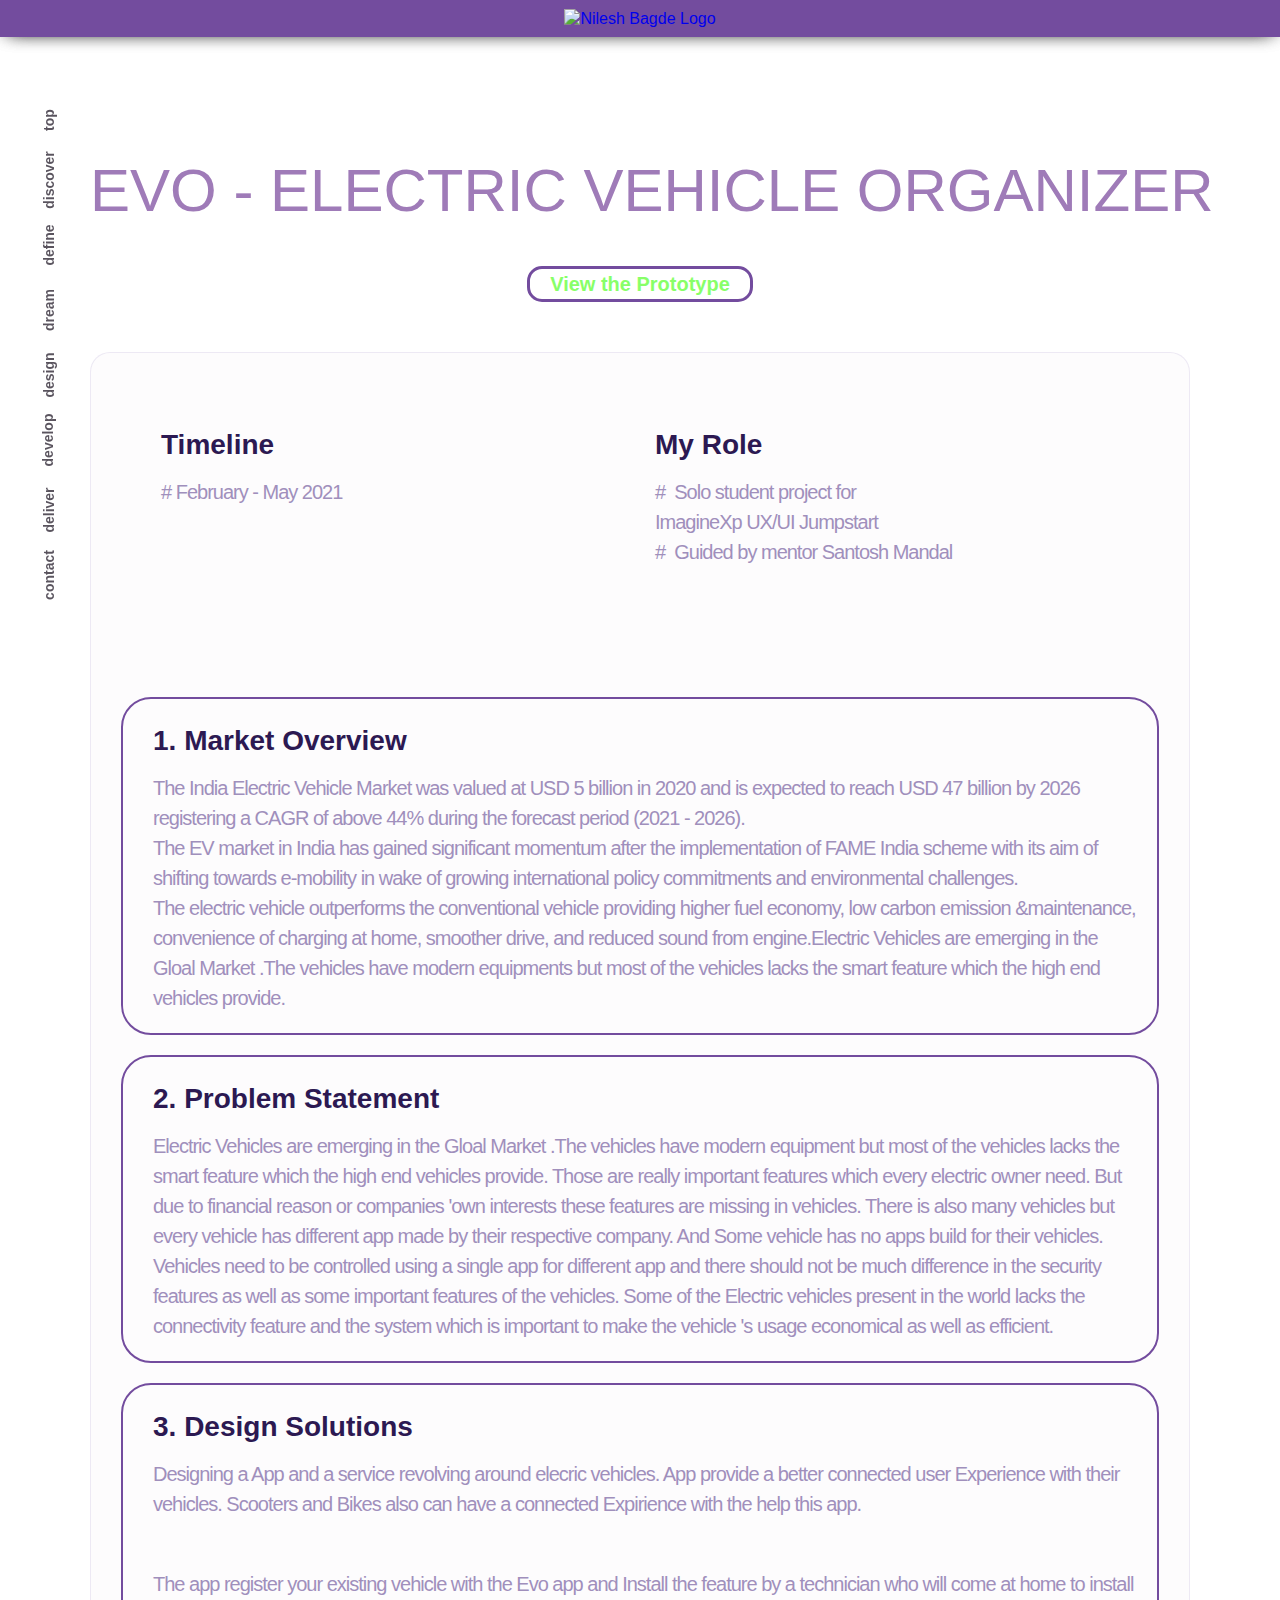
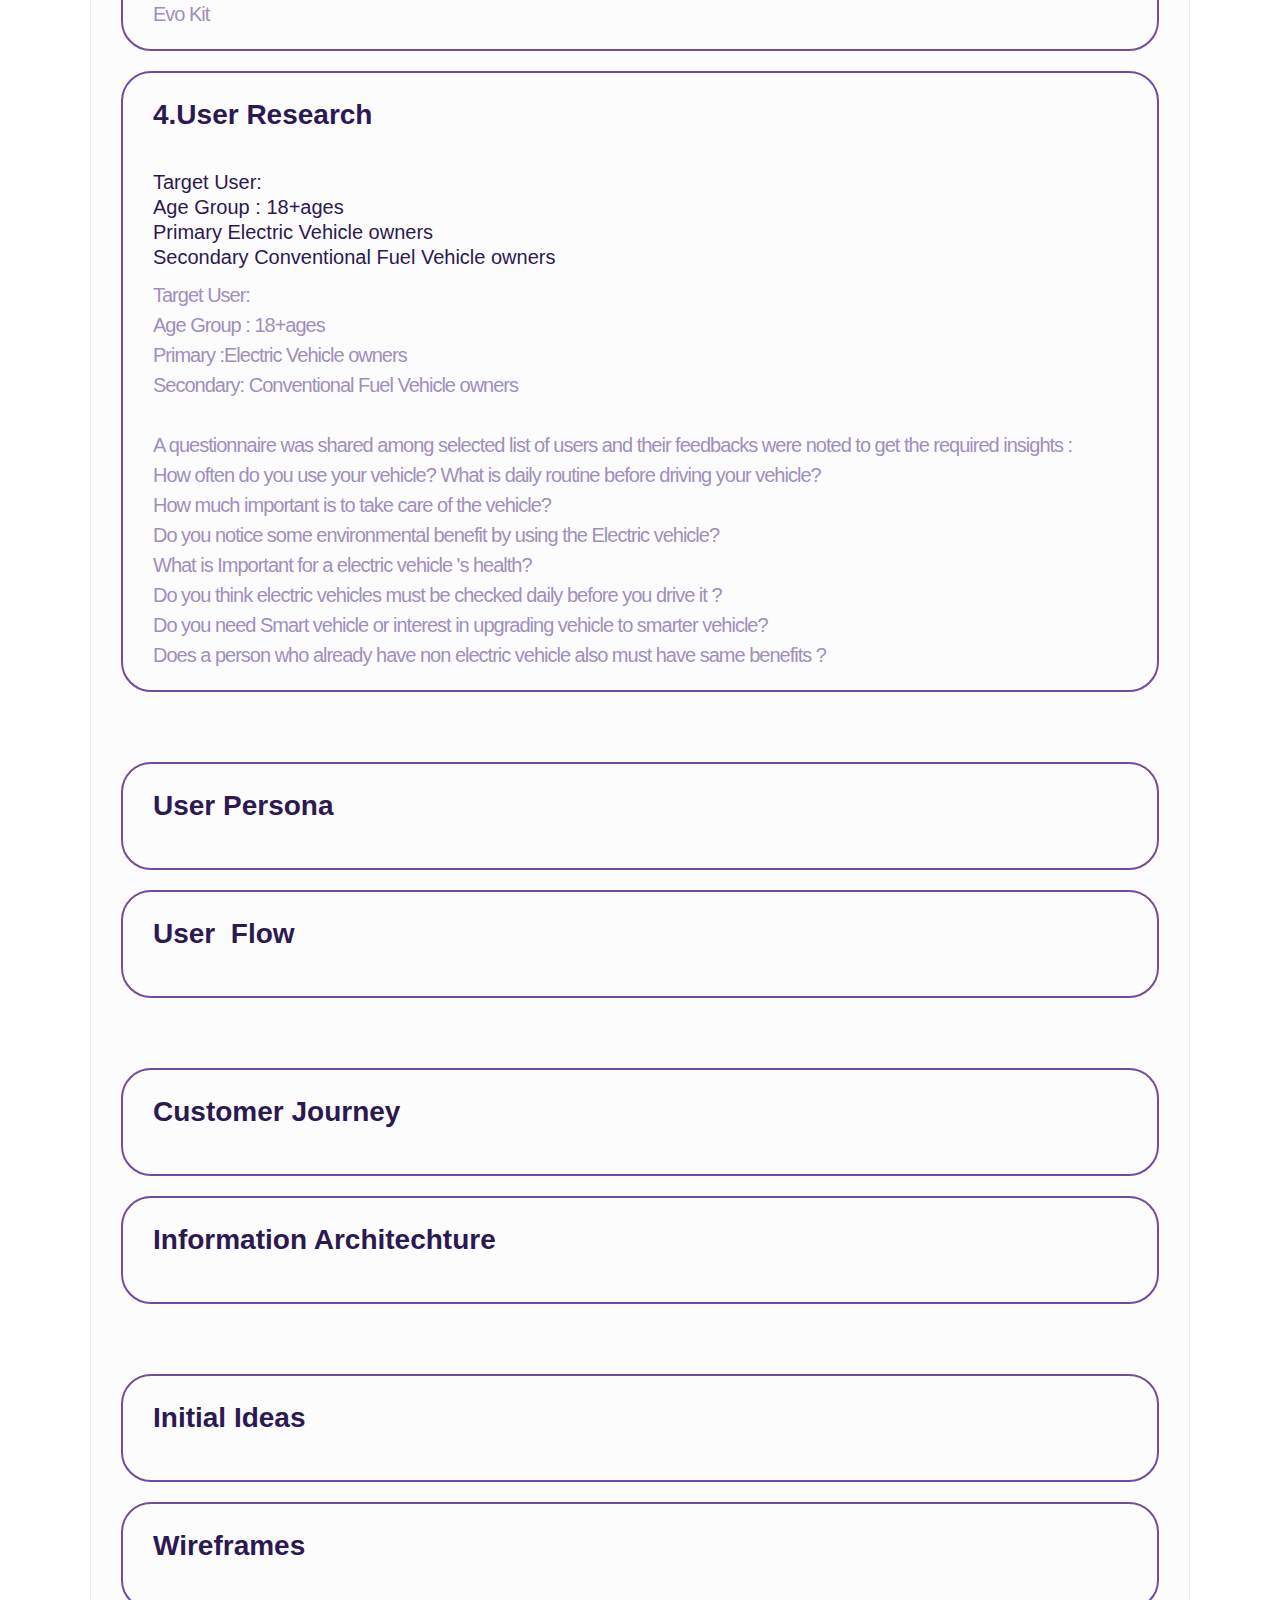
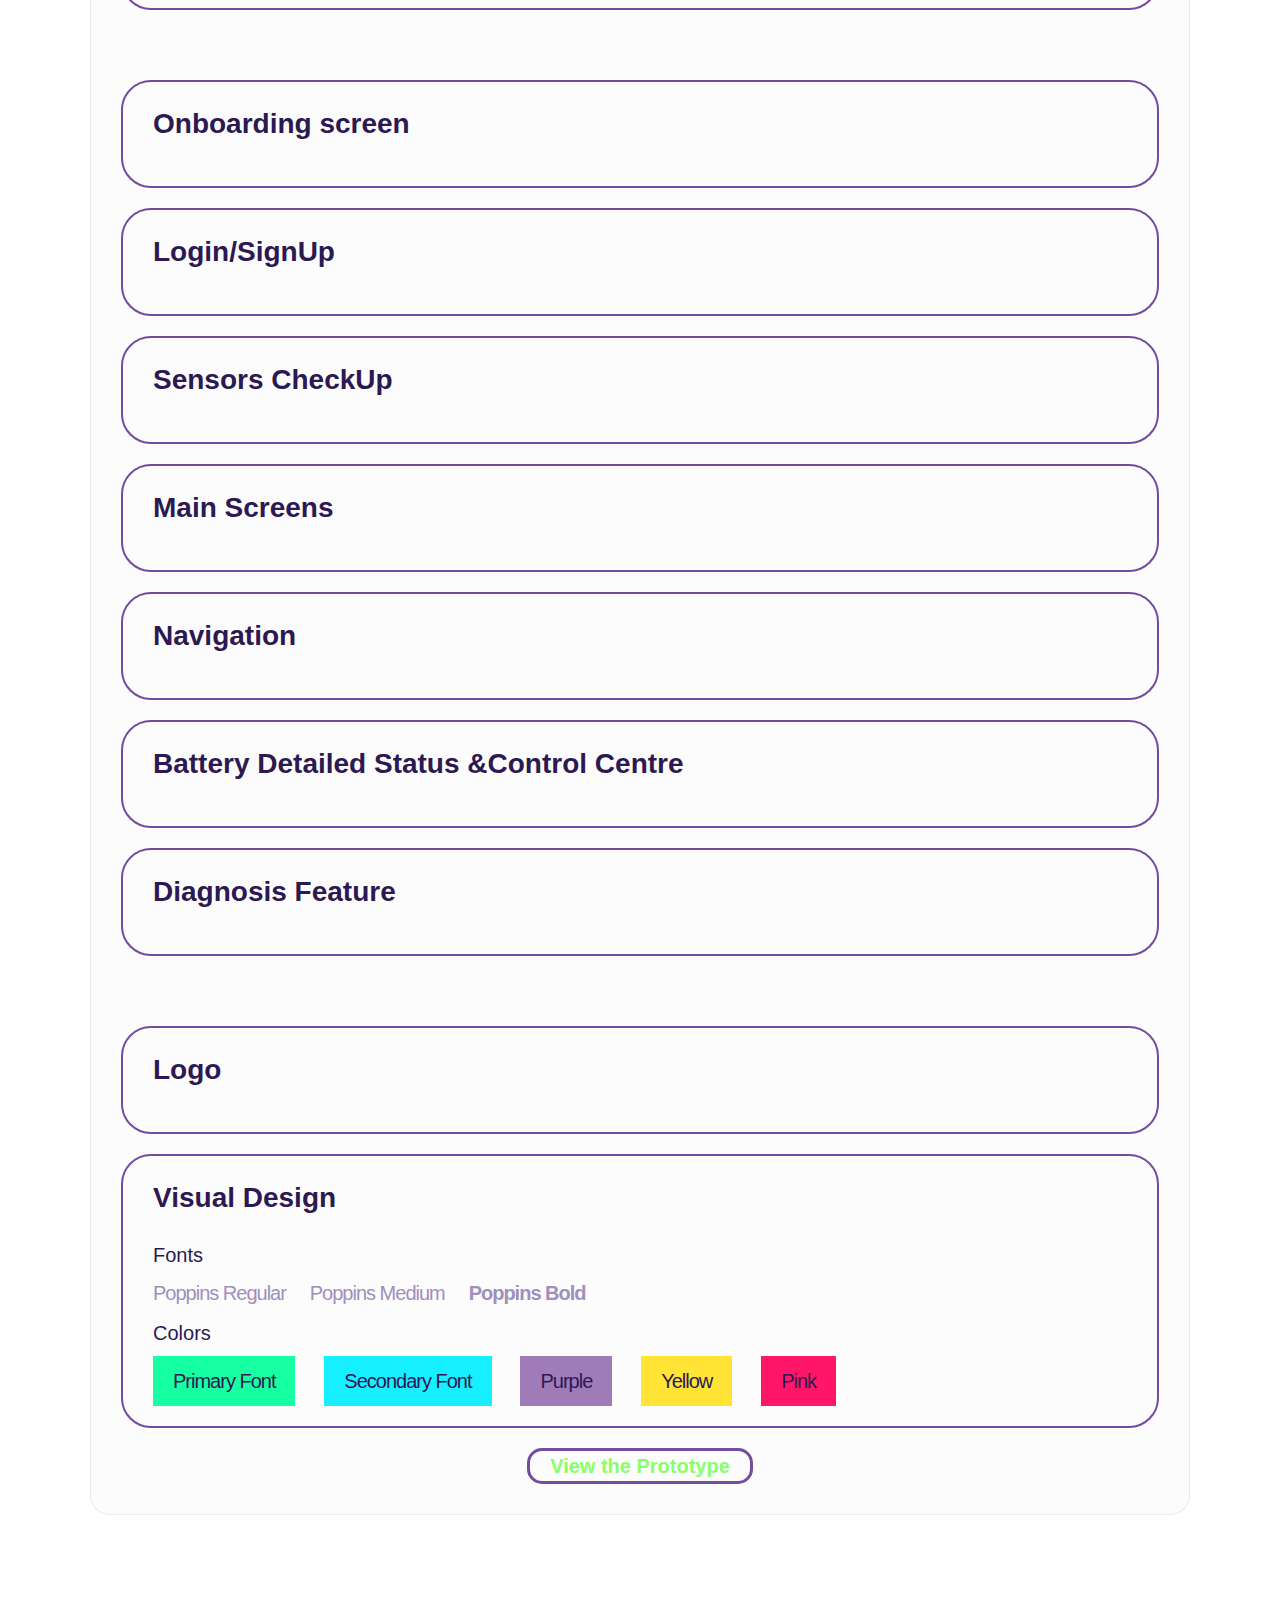
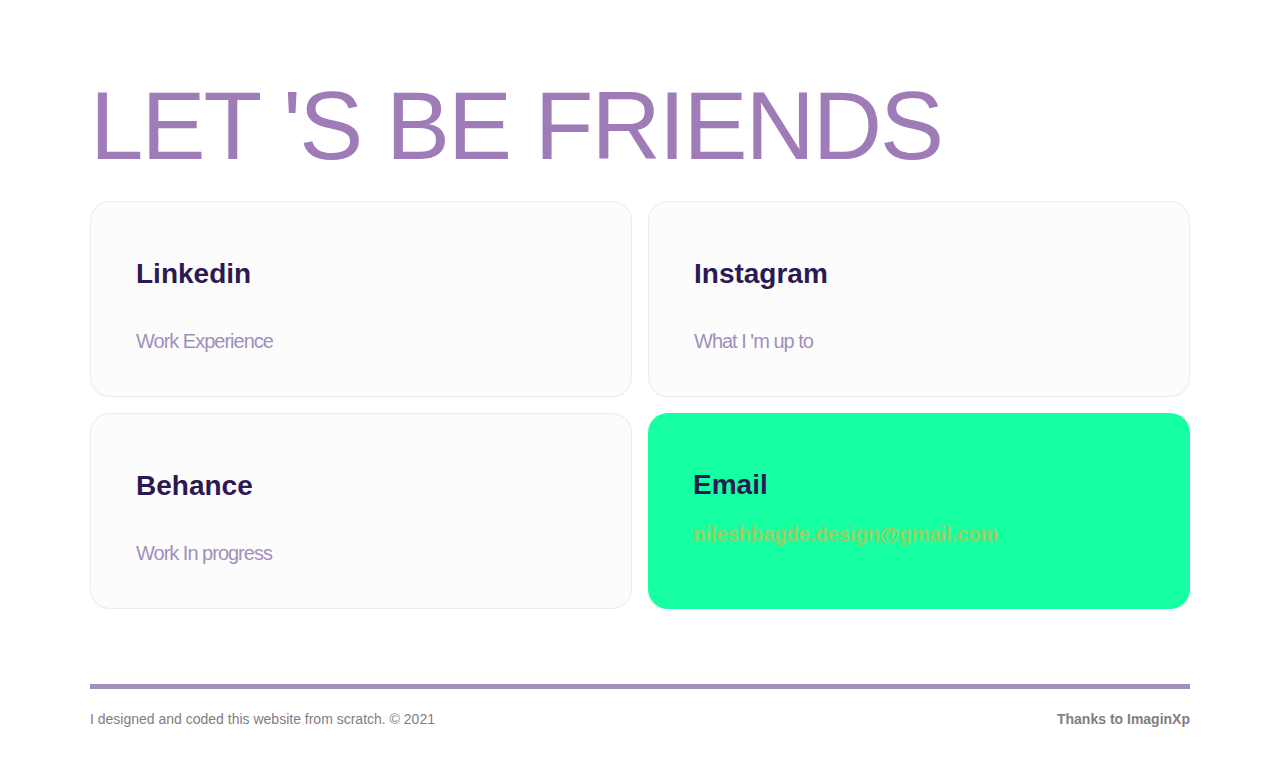
==== evo.html @ 94f3f50b "Update evo.html" ====
<!DOCTYPE html>

<html data-wf-domain="nileshbagde-design.webflow.io" data-wf-page="607888339edbced121bbdc3c" data-wf-site="60780b1217a6ff01a1a3dbb7" data-wf-status="1">
    <head>
        <meta charset="utf-8"/>
        <title>Evo-Electric Vehicle Organizer</title>
        <meta content="Electric Vehicle Organizer which organises the vehicle and takes care of them." name="description"/>
        <meta content="Evo-Electric Vehicle Organizer" property="og:title"/>
        <meta content="Electric Vehicle Organizer which organises the vehicle and takes care of them." property="og:description"/>
        <meta content="Evo-Electric Vehicle Organizer" property="twitter:title"/>
        <meta content="Electric Vehicle Organizer which organises the vehicle and takes care of them." property="twitter:description"/>
        <meta property="og:type" content="website"/>
        <meta content="summary_large_image" name="twitter:card"/>
        <meta content="width=device-width, initial-scale=1" name="viewport"/>
        <meta content="Webflow" name="generator"/>
        <link href="project/evo/styles.css" rel="stylesheet" type="text/css"/>
        <script src="https://ajax.googleapis.com/ajax/libs/webfont/1.6.26/webfont.js" type="text/javascript"></script>
        <script type="text/javascript">
            WebFont.load({
                google: {
                    families: ["Montserrat:100,100italic,200,200italic,300,300italic,400,400italic,500,500italic,600,600italic,700,700italic,800,800italic,900,900italic", "Poppins:regular,500,700,800,900"]
                }
            });
        </script>
        

        <script type="text/javascript">
            !function(o, c) {
                var n = c.documentElement
                  , t = " w-mod-";
                n.className += t + "js",
                ("ontouchstart"in o || o.DocumentTouch && c instanceof DocumentTouch) && (n.className += t + "touch")
            }(window, document);
        </script>
        <link href="https://uploads-ssl.webflow.com/60780b1217a6ff01a1a3dbb7/6078499d57c91805a4dcaa27_32x32.png" rel="shortcut icon" type="image/x-icon"/>
        <link href="https://uploads-ssl.webflow.com/60780b1217a6ff01a1a3dbb7/607849ff57c91803c9dcae14_Untitled-1.png" rel="apple-touch-icon"/>
    </head>
    <body class="body-2">
        <div class="section-2">
            <div class="div-block-12">
                <div data-w-id="89c5872c-20f3-a5ff-fd08-57c75fd02fca" data-animation-type="lottie" data-src="https://uploads-ssl.webflow.com/60780b1217a6ff01a1a3dbb7/6078220c6066fc9d45da46e5_35253-minimalist-dark-mode-switcher.json" data-loop="0" data-direction="1" data-autoplay="0" data-is-ix2-target="1" data-renderer="svg" data-default-duration="4" data-duration="0" class="lottie-animation"></div>
            </div>
            <div data-collapse="medium" data-animation="default" data-duration="400" id="navbar-22" role="banner" class="navbar-3 w-nav">
                <div class="menu-button w-nav-button">
                    <div class="div-block-20">
                        <div class="icon w-icon-nav-menu"></div>
                    </div>
                </div>
                <div class="nav-container w-container">
                    <nav role="navigation" class="project-nav-menu-copy w-nav-menu">
                        <a href="#navbar-22" class="top-link current w-nav-link">top</a>
                        <a href="#discover" class="discover-link w-nav-link">discover</a>
                        <a href="#define" class="define-link w-nav-link">define</a>
                        <a href="#dream" class="dream-link w-nav-link">dream</a>
                        <a href="#design" class="dream-link w-nav-link">design</a>
                        <a href="#develop" class="develop-link w-nav-link">develop</a>
                        <a href="#deliver" class="dream-link w-nav-link">deliver</a>
                        <a href="#contact-befriend" class="nav-link-8-copy w-nav-link">contact</a>
                    </nav>
                </div>
            </div>
            <div>
                <div id="top-section" class="top-section">
                    <img src="https://uploads-ssl.webflow.com/60780b1217a6ff01a1a3dbb7/6078220c6066fc6946da46e3_logo.png" loading="lazy" alt="Nilesh Bagde Logo" class="image-2"/>
                </div>
            </div>
        </div>
        <div class="topp">
            <a href="index.html" class="link-block-2 w-inline-block">
                <div id="top-section" class="top-section">
                    <img src="https://uploads-ssl.webflow.com/60780b1217a6ff01a1a3dbb7/6078220c6066fc6946da46e3_logo.png" loading="lazy" alt="Nilesh Bagde Logo" class="image-2"/>
                </div>
                <div data-collapse="medium" data-animation="default" data-duration="400" role="banner" class="navbar-3 only-this-page w-nav">
                    <div class="menu-button w-nav-button">
                        <div class="div-block-20">
                            <div class="icon w-icon-nav-menu"></div>
                        </div>
                    </div>
                </div>
            </a>
            <div class="div-block-12">
                <div data-w-id="1c79b608-360f-abef-3a27-38eb014d898e" data-animation-type="lottie" data-src="https://uploads-ssl.webflow.com/60780b1217a6ff01a1a3dbb7/6078220c6066fc9d45da46e5_35253-minimalist-dark-mode-switcher.json" data-loop="0" data-direction="1" data-autoplay="0" data-is-ix2-target="1" data-renderer="svg" data-default-duration="4" data-duration="0" class="lottie-animation-2"></div>
            </div>
        </div>
        <div class="containers contaimer">
            <section id="contact-section" class="section about-section">
                <section id="contact-section" class="blockey">
                    <h1 class="headinggg">Evo - Electric vehicle organizer</h1>
                    <a href="https://nileshbagde43836.invisionapp.com/prototype/ckoe31ccv001osb013yw20eb7/play" class="link-block w-inline-block">
                        <h1 class="heading-5-copy ssss">View the Prototype</h1>
                    </a>
                </section>
                <section id="contact-section" class="blockey tub">
                    <div>
                        <img src="https://uploads-ssl.webflow.com/60780b1217a6ff01a1a3dbb7/609f76a006cc9dba451a5bb2_1.png" loading="lazy" sizes="(max-width: 479px) 90vw, (max-width: 991px) 100vw, 1037.77783203125px" srcset="https://uploads-ssl.webflow.com/60780b1217a6ff01a1a3dbb7/609f76a006cc9dba451a5bb2_1-p-500.png 500w, https://uploads-ssl.webflow.com/60780b1217a6ff01a1a3dbb7/609f76a006cc9dba451a5bb2_1-p-800.png 800w, https://uploads-ssl.webflow.com/60780b1217a6ff01a1a3dbb7/609f76a006cc9dba451a5bb2_1-p-1080.png 1080w, https://uploads-ssl.webflow.com/60780b1217a6ff01a1a3dbb7/609f76a006cc9dba451a5bb2_1.png 1280w" alt=""/>
                    </div>
                    <div class="new-blockk zx">
                        <div class="w-row">
                            <div class="w-col w-col-6">
                                <h1 class="h2">Timeline  </h1>
                                <p class="discription"># February - May 2021</p>
                            </div>
                            <div class="w-col w-col-6">
                                <h1 class="h2">My Role</h1>
                                <p class="discription">
                                    #  Solo student project for <br/>
                                    ImagineXp UX/UI Jumpstart<br/>#  Guided by mentor Santosh Mandal
                                </p>
                            </div>
                        </div>
                    </div>
                    <div>
                        <img src="https://uploads-ssl.webflow.com/60780b1217a6ff01a1a3dbb7/609d4986eaa9fa435f47c3ec_2%402x.png" loading="lazy" sizes="(max-width: 479px) 90vw, (max-width: 991px) 100vw, 1037.77783203125px" srcset="https://uploads-ssl.webflow.com/60780b1217a6ff01a1a3dbb7/609d4986eaa9fa435f47c3ec_2%402x-p-500.png 500w, https://uploads-ssl.webflow.com/60780b1217a6ff01a1a3dbb7/609d4986eaa9fa435f47c3ec_2%402x-p-800.png 800w, https://uploads-ssl.webflow.com/60780b1217a6ff01a1a3dbb7/609d4986eaa9fa435f47c3ec_2%402x-p-1080.png 1080w, https://uploads-ssl.webflow.com/60780b1217a6ff01a1a3dbb7/609d4986eaa9fa435f47c3ec_2%402x.png 1280w" alt="" class="image-31"/>
                    </div>
                    <div>
                        <img src="https://uploads-ssl.webflow.com/60780b1217a6ff01a1a3dbb7/609d4990eaa9fab16147c43f_3%402x.png" loading="lazy" sizes="(max-width: 479px) 90vw, (max-width: 991px) 100vw, 1037.77783203125px" srcset="https://uploads-ssl.webflow.com/60780b1217a6ff01a1a3dbb7/609d4990eaa9fab16147c43f_3%402x-p-500.png 500w, https://uploads-ssl.webflow.com/60780b1217a6ff01a1a3dbb7/609d4990eaa9fab16147c43f_3%402x-p-800.png 800w, https://uploads-ssl.webflow.com/60780b1217a6ff01a1a3dbb7/609d4990eaa9fab16147c43f_3%402x-p-1080.png 1080w, https://uploads-ssl.webflow.com/60780b1217a6ff01a1a3dbb7/609d4990eaa9fab16147c43f_3%402x.png 1280w" alt="" class="image-32"/>
                    </div>
                    <div>
                        <img src="https://uploads-ssl.webflow.com/60780b1217a6ff01a1a3dbb7/609d716f9f866c467af49b20_4zz.png" loading="lazy" sizes="(max-width: 479px) 90vw, (max-width: 991px) 100vw, 1037.77783203125px" srcset="https://uploads-ssl.webflow.com/60780b1217a6ff01a1a3dbb7/609d716f9f866c467af49b20_4zz-p-500.png 500w, https://uploads-ssl.webflow.com/60780b1217a6ff01a1a3dbb7/609d716f9f866c467af49b20_4zz-p-800.png 800w, https://uploads-ssl.webflow.com/60780b1217a6ff01a1a3dbb7/609d716f9f866c467af49b20_4zz-p-1080.png 1080w, https://uploads-ssl.webflow.com/60780b1217a6ff01a1a3dbb7/609d716f9f866c467af49b20_4zz.png 1280w" id="discover" alt="" class="image-25"/>
                    </div>
                    <div class="new-blockk">
                        <h1 class="h2">1. Market Overview</h1>
                        <p class="discription">
                            The India Electric Vehicle Market was valued at USD 5 billion in 2020 and is expected to reach USD 47 billion by 2026 registering a CAGR of above 44% during the forecast period (2021 - 2026).<br/>
                            ‍The EV market in India has gained significant momentum after the implementation of FAME India scheme with its aim of shifting towards e-mobility in wake of growing international policy commitments and environmental challenges. <br/>The electric vehicle outperforms the conventional vehicle providing higher fuel economy, low carbon emission &amp;maintenance, convenience of charging at home, smoother drive, and reduced sound from engine.Electric Vehicles are emerging in the Gloal Market .The vehicles have modern equipments but most of the vehicles lacks the smart feature which the high end vehicles provide.
                        </p>
                    </div>
                    <div class="new-blockk">
                        <h1 class="h2">2. Problem Statement</h1>
                        <p class="discription">Electric Vehicles are emerging in the Gloal Market .The vehicles have modern equipment but most of the vehicles lacks the smart feature which the high end vehicles provide. Those are really important features which every electric owner need. But due to financial reason or companies &#x27;own interests these features are missing in vehicles. There is also many vehicles but every vehicle has different app made by their respective company. And Some vehicle has no apps build for their vehicles. Vehicles need to be controlled using a single app for different app and there should not be much difference in the security features as well as some important features of the vehicles. Some of the Electric vehicles present in the world lacks the connectivity feature and the system which is important to make the vehicle &#x27;s usage economical as well as efficient.</p>
                    </div>
                    <div class="new-blockk">
                        <h1 class="h2">3. Design Solutions</h1>
                        <p class="discription">Designing a App and a service revolving around elecric vehicles. App provide a better connected user Experience with their vehicles. Scooters and Bikes also can have a connected Expirience with the help this app.</p>
                        <img src="https://uploads-ssl.webflow.com/60780b1217a6ff01a1a3dbb7/609f7e72b1d0806a8daea969_Group%2086.png" loading="lazy" alt="" class="image-22"/>
                        <p class="discription">The app register your existing vehicle with the Evo app and Install the feature by a technician who will come at home to install Evo Kit</p>
                    </div>
                    <div class="new-blockk">
                        <h1 class="h2">4.User Research</h1>
                        <h1 class="h2 sdsss">
                            Target User:<br/>
                            Age Group : 18+ages<br/>
                            Primary Electric Vehicle owners<br/>Secondary Conventional Fuel Vehicle owners
                        </h1>
                        <p class="discription">
                            Target User:<br/>
                            Age Group : 18+ages<br/>
                            Primary :Electric Vehicle owners<br/>
                            Secondary: Conventional Fuel Vehicle owners<br/>
                            ‍<br/>
                            A questionnaire was shared among selected list of users and their feedbacks were noted to get the required insights :<br/>
                            How often do you use your vehicle? What is daily routine before driving your vehicle? <br/>
                            How much important is to take care of the vehicle? <br/>
                            Do you notice some environmental benefit by using the Electric vehicle? <br/>
                            What is Important for a electric vehicle &#x27;s health? <br/>
                            Do you think electric vehicles must be checked daily before you drive it ? <br/>
                            Do you need Smart vehicle or interest in upgrading vehicle to smarter vehicle? <br/>Does a person who already have non electric vehicle also must have same benefits ?
                        </p>
                    </div>
                    <div>
                        <img src="https://uploads-ssl.webflow.com/60780b1217a6ff01a1a3dbb7/609d716d324e9da24c3b54a0_Group%2088.png" loading="lazy" sizes="(max-width: 479px) 90vw, (max-width: 991px) 100vw, 1037.77783203125px" srcset="https://uploads-ssl.webflow.com/60780b1217a6ff01a1a3dbb7/609d716d324e9da24c3b54a0_Group%2088-p-500.png 500w, https://uploads-ssl.webflow.com/60780b1217a6ff01a1a3dbb7/609d716d324e9da24c3b54a0_Group%2088-p-800.png 800w, https://uploads-ssl.webflow.com/60780b1217a6ff01a1a3dbb7/609d716d324e9da24c3b54a0_Group%2088-p-1080.png 1080w, https://uploads-ssl.webflow.com/60780b1217a6ff01a1a3dbb7/609d716d324e9da24c3b54a0_Group%2088.png 1280w" id="define" alt="" class="image-26"/>
                    </div>
                    <div class="new-blockk">
                        <h1 class="h2">User Persona</h1>
                        <img src="https://uploads-ssl.webflow.com/60780b1217a6ff01a1a3dbb7/609d62aab943a1fcb54a1f50_18%402x.png" loading="lazy" alt="" class="image-23"/>
                        <img src="https://uploads-ssl.webflow.com/60780b1217a6ff01a1a3dbb7/609d62a99c4c9d6a006af50e_sss.png" loading="lazy" alt="" class="image-24"/>
                    </div>
                    <div class="new-blockk">
                        <h1 class="h2">User  Flow</h1>
                        <img src="https://uploads-ssl.webflow.com/60780b1217a6ff01a1a3dbb7/609d66cd45e5f51f007f6af7_21%402x.png" loading="lazy" sizes="(max-width: 479px) 86vw, (max-width: 767px) 100vw, 983.7847900390625px" srcset="https://uploads-ssl.webflow.com/60780b1217a6ff01a1a3dbb7/609d66cd45e5f51f007f6af7_21%402x-p-500.png 500w, https://uploads-ssl.webflow.com/60780b1217a6ff01a1a3dbb7/609d66cd45e5f51f007f6af7_21%402x-p-800.png 800w, https://uploads-ssl.webflow.com/60780b1217a6ff01a1a3dbb7/609d66cd45e5f51f007f6af7_21%402x-p-1080.png 1080w, https://uploads-ssl.webflow.com/60780b1217a6ff01a1a3dbb7/609d66cd45e5f51f007f6af7_21%402x-p-1600.png 1600w, https://uploads-ssl.webflow.com/60780b1217a6ff01a1a3dbb7/609d66cd45e5f51f007f6af7_21%402x-p-2000.png 2000w, https://uploads-ssl.webflow.com/60780b1217a6ff01a1a3dbb7/609d66cd45e5f51f007f6af7_21%402x.png 2560w" alt=""/>
                    </div>
                    <div>
                        <img src="https://uploads-ssl.webflow.com/60780b1217a6ff01a1a3dbb7/609d7171a9278f1b0dbcc19a_Group%2084%402x.png" loading="lazy" sizes="(max-width: 479px) 90vw, (max-width: 991px) 100vw, 1037.77783203125px" srcset="https://uploads-ssl.webflow.com/60780b1217a6ff01a1a3dbb7/609d7171a9278f1b0dbcc19a_Group%2084%402x-p-500.png 500w, https://uploads-ssl.webflow.com/60780b1217a6ff01a1a3dbb7/609d7171a9278f1b0dbcc19a_Group%2084%402x-p-800.png 800w, https://uploads-ssl.webflow.com/60780b1217a6ff01a1a3dbb7/609d7171a9278f1b0dbcc19a_Group%2084%402x-p-1080.png 1080w, https://uploads-ssl.webflow.com/60780b1217a6ff01a1a3dbb7/609d7171a9278f1b0dbcc19a_Group%2084%402x-p-1600.png 1600w, https://uploads-ssl.webflow.com/60780b1217a6ff01a1a3dbb7/609d7171a9278f1b0dbcc19a_Group%2084%402x-p-2000.png 2000w, https://uploads-ssl.webflow.com/60780b1217a6ff01a1a3dbb7/609d7171a9278f1b0dbcc19a_Group%2084%402x.png 2560w" id="dream" alt="" class="image-26"/>
                    </div>
                    <div class="new-blockk">
                        <h1 class="h2">Customer Journey</h1>
                        <img src="https://uploads-ssl.webflow.com/60780b1217a6ff01a1a3dbb7/609d7dbf175915f7aa54233c_23.png" loading="lazy" sizes="(max-width: 479px) 86vw, (max-width: 767px) 100vw, 983.7847900390625px" srcset="https://uploads-ssl.webflow.com/60780b1217a6ff01a1a3dbb7/609d7dbf175915f7aa54233c_23-p-500.png 500w, https://uploads-ssl.webflow.com/60780b1217a6ff01a1a3dbb7/609d7dbf175915f7aa54233c_23-p-800.png 800w, https://uploads-ssl.webflow.com/60780b1217a6ff01a1a3dbb7/609d7dbf175915f7aa54233c_23-p-1080.png 1080w, https://uploads-ssl.webflow.com/60780b1217a6ff01a1a3dbb7/609d7dbf175915f7aa54233c_23.png 1280w" alt=""/>
                    </div>
                    <div class="new-blockk">
                        <h1 class="h2">Information Architechture</h1>
                        <img src="https://uploads-ssl.webflow.com/60780b1217a6ff01a1a3dbb7/609d7ccc0269d064dc16e128_cc.png" loading="lazy" sizes="(max-width: 479px) 86vw, (max-width: 767px) 100vw, 983.7847900390625px" srcset="https://uploads-ssl.webflow.com/60780b1217a6ff01a1a3dbb7/609d7ccc0269d064dc16e128_cc-p-500.png 500w, https://uploads-ssl.webflow.com/60780b1217a6ff01a1a3dbb7/609d7ccc0269d064dc16e128_cc.png 1280w" alt=""/>
                    </div>
                    <div>
                        <img src="https://uploads-ssl.webflow.com/60780b1217a6ff01a1a3dbb7/609d71726a14d821c5de0059_Group%2085%402x.png" loading="lazy" sizes="(max-width: 479px) 90vw, (max-width: 991px) 100vw, 1037.77783203125px" srcset="https://uploads-ssl.webflow.com/60780b1217a6ff01a1a3dbb7/609d71726a14d821c5de0059_Group%2085%402x-p-500.png 500w, https://uploads-ssl.webflow.com/60780b1217a6ff01a1a3dbb7/609d71726a14d821c5de0059_Group%2085%402x-p-800.png 800w, https://uploads-ssl.webflow.com/60780b1217a6ff01a1a3dbb7/609d71726a14d821c5de0059_Group%2085%402x-p-1080.png 1080w, https://uploads-ssl.webflow.com/60780b1217a6ff01a1a3dbb7/609d71726a14d821c5de0059_Group%2085%402x-p-1600.png 1600w, https://uploads-ssl.webflow.com/60780b1217a6ff01a1a3dbb7/609d71726a14d821c5de0059_Group%2085%402x-p-2000.png 2000w, https://uploads-ssl.webflow.com/60780b1217a6ff01a1a3dbb7/609d71726a14d821c5de0059_Group%2085%402x.png 2560w" id="design" alt="" class="image-26"/>
                    </div>
                    <div class="new-blockk">
                        <h1 class="h2">Initial Ideas</h1>
                        <img src="https://uploads-ssl.webflow.com/60780b1217a6ff01a1a3dbb7/609f7a97bd323d11ca63ad25_22.png" loading="lazy" sizes="(max-width: 479px) 86vw, (max-width: 767px) 100vw, 983.7847900390625px" srcset="https://uploads-ssl.webflow.com/60780b1217a6ff01a1a3dbb7/609f7a97bd323d11ca63ad25_22-p-500.png 500w, https://uploads-ssl.webflow.com/60780b1217a6ff01a1a3dbb7/609f7a97bd323d11ca63ad25_22-p-800.png 800w, https://uploads-ssl.webflow.com/60780b1217a6ff01a1a3dbb7/609f7a97bd323d11ca63ad25_22-p-1080.png 1080w, https://uploads-ssl.webflow.com/60780b1217a6ff01a1a3dbb7/609f7a97bd323d11ca63ad25_22.png 1279w" alt=""/>
                    </div>
                    <div class="new-blockk">
                        <h1 class="h2">Wireframes</h1>
                        <img src="https://uploads-ssl.webflow.com/60780b1217a6ff01a1a3dbb7/609d751f1e7160bd73ccb6cb_27%402x.png" loading="lazy" sizes="(max-width: 479px) 86vw, (max-width: 767px) 100vw, 983.7847900390625px" srcset="https://uploads-ssl.webflow.com/60780b1217a6ff01a1a3dbb7/609d751f1e7160bd73ccb6cb_27%402x-p-500.png 500w, https://uploads-ssl.webflow.com/60780b1217a6ff01a1a3dbb7/609d751f1e7160bd73ccb6cb_27%402x-p-800.png 800w, https://uploads-ssl.webflow.com/60780b1217a6ff01a1a3dbb7/609d751f1e7160bd73ccb6cb_27%402x-p-1080.png 1080w, https://uploads-ssl.webflow.com/60780b1217a6ff01a1a3dbb7/609d751f1e7160bd73ccb6cb_27%402x-p-1600.png 1600w, https://uploads-ssl.webflow.com/60780b1217a6ff01a1a3dbb7/609d751f1e7160bd73ccb6cb_27%402x-p-2000.png 2000w, https://uploads-ssl.webflow.com/60780b1217a6ff01a1a3dbb7/609d751f1e7160bd73ccb6cb_27%402x.png 2559w" alt=""/>
                    </div>
                    <div>
                        <img src="https://uploads-ssl.webflow.com/60780b1217a6ff01a1a3dbb7/609d82c5f473be22c84d3991_28.png" loading="lazy" sizes="(max-width: 479px) 90vw, (max-width: 991px) 100vw, 1037.77783203125px" srcset="https://uploads-ssl.webflow.com/60780b1217a6ff01a1a3dbb7/609d82c5f473be22c84d3991_28-p-500.png 500w, https://uploads-ssl.webflow.com/60780b1217a6ff01a1a3dbb7/609d82c5f473be22c84d3991_28-p-800.png 800w, https://uploads-ssl.webflow.com/60780b1217a6ff01a1a3dbb7/609d82c5f473be22c84d3991_28-p-1080.png 1080w, https://uploads-ssl.webflow.com/60780b1217a6ff01a1a3dbb7/609d82c5f473be22c84d3991_28.png 1280w" id="develop" alt="" class="image-28"/>
                    </div>
                    <div class="new-blockk">
                        <h1 class="h2">Onboarding screen</h1>
                        <img src="https://uploads-ssl.webflow.com/60780b1217a6ff01a1a3dbb7/609f789024905515eaa8385c_Web%201366%20%E2%80%93%201.png" loading="lazy" sizes="(max-width: 479px) 86vw, (max-width: 767px) 100vw, 983.7847900390625px" srcset="https://uploads-ssl.webflow.com/60780b1217a6ff01a1a3dbb7/609f789024905515eaa8385c_Web%201366%20%E2%80%93%201-p-500.png 500w, https://uploads-ssl.webflow.com/60780b1217a6ff01a1a3dbb7/609f789024905515eaa8385c_Web%201366%20%E2%80%93%201-p-800.png 800w, https://uploads-ssl.webflow.com/60780b1217a6ff01a1a3dbb7/609f789024905515eaa8385c_Web%201366%20%E2%80%93%201-p-1080.png 1080w, https://uploads-ssl.webflow.com/60780b1217a6ff01a1a3dbb7/609f789024905515eaa8385c_Web%201366%20%E2%80%93%201.png 1366w" alt="" class="image-27"/>
                    </div>
                    <div class="new-blockk">
                        <h1 class="h2">Login/SignUp</h1>
                        <img src="https://uploads-ssl.webflow.com/60780b1217a6ff01a1a3dbb7/609f78908e05052109d49814_30.png" loading="lazy" sizes="(max-width: 479px) 86vw, (max-width: 767px) 100vw, 983.7847900390625px" srcset="https://uploads-ssl.webflow.com/60780b1217a6ff01a1a3dbb7/609f78908e05052109d49814_30-p-500.png 500w, https://uploads-ssl.webflow.com/60780b1217a6ff01a1a3dbb7/609f78908e05052109d49814_30-p-800.png 800w, https://uploads-ssl.webflow.com/60780b1217a6ff01a1a3dbb7/609f78908e05052109d49814_30-p-1080.png 1080w, https://uploads-ssl.webflow.com/60780b1217a6ff01a1a3dbb7/609f78908e05052109d49814_30.png 1280w" alt=""/>
                    </div>
                    <div class="new-blockk">
                        <h1 class="h2">Sensors CheckUp</h1>
                        <img src="https://uploads-ssl.webflow.com/60780b1217a6ff01a1a3dbb7/609f78909de5a45c553fc051_31.png" loading="lazy" sizes="(max-width: 479px) 86vw, (max-width: 767px) 100vw, 983.7847900390625px" srcset="https://uploads-ssl.webflow.com/60780b1217a6ff01a1a3dbb7/609f78909de5a45c553fc051_31-p-500.png 500w, https://uploads-ssl.webflow.com/60780b1217a6ff01a1a3dbb7/609f78909de5a45c553fc051_31-p-800.png 800w, https://uploads-ssl.webflow.com/60780b1217a6ff01a1a3dbb7/609f78909de5a45c553fc051_31-p-1080.png 1080w, https://uploads-ssl.webflow.com/60780b1217a6ff01a1a3dbb7/609f78909de5a45c553fc051_31.png 1280w" alt=""/>
                    </div>
                    <div class="new-blockk">
                        <h1 class="h2">Main Screens</h1>
                        <img src="https://uploads-ssl.webflow.com/60780b1217a6ff01a1a3dbb7/609f7bfdbd323d075963b033_32.png" loading="lazy" sizes="(max-width: 479px) 86vw, (max-width: 767px) 100vw, 983.7847900390625px" srcset="https://uploads-ssl.webflow.com/60780b1217a6ff01a1a3dbb7/609f7bfdbd323d075963b033_32-p-500.png 500w, https://uploads-ssl.webflow.com/60780b1217a6ff01a1a3dbb7/609f7bfdbd323d075963b033_32-p-800.png 800w, https://uploads-ssl.webflow.com/60780b1217a6ff01a1a3dbb7/609f7bfdbd323d075963b033_32-p-1080.png 1080w, https://uploads-ssl.webflow.com/60780b1217a6ff01a1a3dbb7/609f7bfdbd323d075963b033_32.png 1280w" alt=""/>
                    </div>
                    <div class="new-blockk">
                        <h1 class="h2">Navigation</h1>
                        <img src="https://uploads-ssl.webflow.com/60780b1217a6ff01a1a3dbb7/609f78924f3ecac14cec6eab_33.png" loading="lazy" sizes="(max-width: 479px) 86vw, (max-width: 767px) 100vw, 983.7847900390625px" srcset="https://uploads-ssl.webflow.com/60780b1217a6ff01a1a3dbb7/609f78924f3ecac14cec6eab_33-p-500.png 500w, https://uploads-ssl.webflow.com/60780b1217a6ff01a1a3dbb7/609f78924f3ecac14cec6eab_33-p-800.png 800w, https://uploads-ssl.webflow.com/60780b1217a6ff01a1a3dbb7/609f78924f3ecac14cec6eab_33-p-1080.png 1080w, https://uploads-ssl.webflow.com/60780b1217a6ff01a1a3dbb7/609f78924f3ecac14cec6eab_33.png 1280w" alt=""/>
                    </div>
                    <div class="new-blockk">
                        <h1 class="h2">Battery Detailed Status &amp;Control Centre</h1>
                        <img src="https://uploads-ssl.webflow.com/60780b1217a6ff01a1a3dbb7/609f7891c8a91089e63f80c1_34.png" loading="lazy" sizes="(max-width: 479px) 86vw, (max-width: 767px) 100vw, 983.7847900390625px" srcset="https://uploads-ssl.webflow.com/60780b1217a6ff01a1a3dbb7/609f7891c8a91089e63f80c1_34-p-500.png 500w, https://uploads-ssl.webflow.com/60780b1217a6ff01a1a3dbb7/609f7891c8a91089e63f80c1_34-p-800.png 800w, https://uploads-ssl.webflow.com/60780b1217a6ff01a1a3dbb7/609f7891c8a91089e63f80c1_34-p-1080.png 1080w, https://uploads-ssl.webflow.com/60780b1217a6ff01a1a3dbb7/609f7891c8a91089e63f80c1_34.png 1280w" alt=""/>
                    </div>
                    <div class="new-blockk">
                        <h1 class="h2">Diagnosis Feature</h1>
                        <img src="https://uploads-ssl.webflow.com/60780b1217a6ff01a1a3dbb7/609f7a97bd323d11ca63ad25_22.png" loading="lazy" sizes="(max-width: 479px) 86vw, (max-width: 767px) 100vw, 983.7847900390625px" srcset="https://uploads-ssl.webflow.com/60780b1217a6ff01a1a3dbb7/609f7a97bd323d11ca63ad25_22-p-500.png 500w, https://uploads-ssl.webflow.com/60780b1217a6ff01a1a3dbb7/609f7a97bd323d11ca63ad25_22-p-800.png 800w, https://uploads-ssl.webflow.com/60780b1217a6ff01a1a3dbb7/609f7a97bd323d11ca63ad25_22-p-1080.png 1080w, https://uploads-ssl.webflow.com/60780b1217a6ff01a1a3dbb7/609f7a97bd323d11ca63ad25_22.png 1279w" alt=""/>
                    </div>
                    <div>
                        <img src="https://uploads-ssl.webflow.com/60780b1217a6ff01a1a3dbb7/609d71706fd96110984d7df7_Group%2087.png" loading="lazy" sizes="(max-width: 479px) 90vw, (max-width: 991px) 100vw, 1037.77783203125px" srcset="https://uploads-ssl.webflow.com/60780b1217a6ff01a1a3dbb7/609d71706fd96110984d7df7_Group%2087-p-500.png 500w, https://uploads-ssl.webflow.com/60780b1217a6ff01a1a3dbb7/609d71706fd96110984d7df7_Group%2087-p-800.png 800w, https://uploads-ssl.webflow.com/60780b1217a6ff01a1a3dbb7/609d71706fd96110984d7df7_Group%2087-p-1080.png 1080w, https://uploads-ssl.webflow.com/60780b1217a6ff01a1a3dbb7/609d71706fd96110984d7df7_Group%2087.png 1280w" id="deliver" alt="" class="image-26"/>
                    </div>
                    <div class="new-blockk">
                        <h1 class="h2">Logo</h1>
                        <img src="https://uploads-ssl.webflow.com/60780b1217a6ff01a1a3dbb7/609d8865dbc93b26730908d0_Web%201920%20%E2%80%93%201.png" loading="lazy" data-w-id="29c1308c-ed71-9f1f-0201-389eabed662a" sizes="(max-width: 479px) 86vw, (max-width: 767px) 100vw, 983.7847900390625px" srcset="https://uploads-ssl.webflow.com/60780b1217a6ff01a1a3dbb7/609d8865dbc93b26730908d0_Web%201920%20%E2%80%93%201-p-500.png 500w, https://uploads-ssl.webflow.com/60780b1217a6ff01a1a3dbb7/609d8865dbc93b26730908d0_Web%201920%20%E2%80%93%201-p-800.png 800w, https://uploads-ssl.webflow.com/60780b1217a6ff01a1a3dbb7/609d8865dbc93b26730908d0_Web%201920%20%E2%80%93%201-p-1080.png 1080w, https://uploads-ssl.webflow.com/60780b1217a6ff01a1a3dbb7/609d8865dbc93b26730908d0_Web%201920%20%E2%80%93%201-p-1600.png 1600w, https://uploads-ssl.webflow.com/60780b1217a6ff01a1a3dbb7/609d8865dbc93b26730908d0_Web%201920%20%E2%80%93%201.png 1920w" alt=""/>
                        <img src="https://uploads-ssl.webflow.com/60780b1217a6ff01a1a3dbb7/609d8888d9edb35f3697a340_Web%201920%20%E2%80%93%201dd.png" loading="lazy" sizes="100vw" srcset="https://uploads-ssl.webflow.com/60780b1217a6ff01a1a3dbb7/609d8888d9edb35f3697a340_Web%201920%20%E2%80%93%201dd-p-500.png 500w, https://uploads-ssl.webflow.com/60780b1217a6ff01a1a3dbb7/609d8888d9edb35f3697a340_Web%201920%20%E2%80%93%201dd-p-800.png 800w, https://uploads-ssl.webflow.com/60780b1217a6ff01a1a3dbb7/609d8888d9edb35f3697a340_Web%201920%20%E2%80%93%201dd-p-1080.png 1080w, https://uploads-ssl.webflow.com/60780b1217a6ff01a1a3dbb7/609d8888d9edb35f3697a340_Web%201920%20%E2%80%93%201dd-p-1600.png 1600w, https://uploads-ssl.webflow.com/60780b1217a6ff01a1a3dbb7/609d8888d9edb35f3697a340_Web%201920%20%E2%80%93%201dd.png 1920w" alt="" class="image-30"/>
                    </div>
                    <div class="new-blockk">
                        <h1 class="h2">Visual Design</h1>
                        <p class="h2 sdsss">Fonts </p>
                        <p class="poppins-regular">Poppins Regular</p>
                        <p class="poppins-medium">Poppins Medium</p>
                        <p class="poppins-bold">Poppins Bold</p>
                        <p class="h2 sdsss">Colors</p>
                        <p class="color1">Primary Font</p>
                        <p class="color2">Secondary Font</p>
                        <p class="color3">Purple</p>
                        <p class="yellow-acent">Yellow</p>
                        <p class="color4">Pink</p>
                    </div>
                    <a href="https://nileshbagde43836.invisionapp.com/prototype/ckoe31ccv001osb013yw20eb7/play" class="link-block w-inline-block">
                        <h1 class="heading-5-copy ssss">View the Prototype</h1>
                    </a>
                </section>
            </section>
            <section id="contact-befriend" class="section about-section">
                <section id="contact-section" class="contact">
                    <h1 class="heading-h1">Let &#x27;s be friends</h1>
                    <div class="w-layout-grid grid-6">
                        <a href="http://www.linkedin.com/in/nilesh-bagde" target="_blank" class="new tub w-inline-block">
                            <h1 class="h2">Linkedin</h1>
                            <h2 class="discription">Work Experience</h2>
                        </a>
                        <a href="https://www.instagram.com/hey_yo_niel/" target="_blank" class="new tub w-inline-block">
                            <h1 class="h2">Instagram</h1>
                            <h2 class="discription">What I &#x27;m up to</h2>
                        </a>
                        <a href="https://www.behance.net/nileshnirasha" target="_blank" class="new tub w-inline-block">
                            <h1 class="h2">Behance</h1>
                            <h2 class="discription">Work In progress</h2>
                        </a>
                        <div id="w-node-_5c944c0c-e44d-81d4-7a37-c1576fad70ff-21bbdc3c" class="coup-wrap">
                            <div class="social-block new fd">
                                <a href="#" data-clipboard-target=".coupon-field" class="copy-btn w-button"></a>
                                <h1 class="email-head">Email</h1>
                                <div class="div-block">
                                    <div class="form-block w-form">
                                        <div class="form-field-inherit w-embed">
                                            

                                            <style>
                                                .w-input[disabled], .w-select[disabled], .w-input[readonly], .w-select[readonly], fieldset[disabled] .w-input, fieldset[disabled] .w-select {
                                                    cursor: not-allowed;
                                                    background-color: inherit;
                                                }
                                            </style>
                                        </div>
                                        <form id="wf-form-Coupon-Form" name="wf-form-Coupon-Form" data-name="Coupon Form" class="form">
                                            <input type="text" class="coupon-field w-input" maxlength="256" name="Coupon-Field" data-name="Coupon Field" placeholder="nileshbagde.design@gmail.com" id="coup-field"/>
                                        </form>
                                        <div class="success-message w-form-done">
                                            <div class="text-block">Thank you! Your submission has been received!</div>
                                        </div>
                                        <div class="error-message w-form-fail">
                                            <div>Oops! Something went wrong while submitting the form.</div>
                                        </div>
                                    </div>
                                </div>
                            </div>
                        </div>
                    </div>
                </section>
            </section>
            <section id="footer" class="section about-section">
                <section id="contact-section" class="footer">
                    <div class="line"></div>
                    <div class="div-block-61">
                        <p class="paragraph-4">
                            <strong class="bold-text-2">I designed and coded this website from scratch. © 2021</strong>
                            <br/>
                        </p>
                        <p class="paragraph-4-copy">
                            <strong>Thanks to ImaginXp</strong>
                            <br/>
                        </p>
                    </div>
                </section>
            </section>
        </div>
        <script src="https://d3e54v103j8qbb.cloudfront.net/js/jquery-3.5.1.min.dc5e7f18c8.js?site=60780b1217a6ff01a1a3dbb7" type="text/javascript" integrity="sha256-9/aliU8dGd2tb6OSsuzixeV4y/faTqgFtohetphbbj0=" crossorigin="anonymous"></script>
        <script src="project/evo/script.js" type="text/javascript"></script>
       
        <script type="text/javascript" src="https://milankyncl.github.io/jquery-copy-to-clipboard/jquery.copy-to-clipboard.js"></script>
        <script>
            //Change SAVE20NOW to whatever coupon or text you want to be copied
            $('input#coup-field').val('nileshbagde.design@gmail.com');
            $("input#coup-field").prop('readOnly', true);
            $('input#coup-field').css('cursor', 'text');

            $(document).ready(function() {
                $('#copy-btn').CopyToClipboard();
                $('.copy-btn').click(function() {
                    //The values "Copied!" and #9ccd65 below are what the button will change to for 2 seconds
                    $('.copy-btn').html('Email copied!');
                    $('.copy-btn').css('background-color', '#16ffa2');

                    //The values "Copy" and #ec4609 below are what it will change back to
                    setTimeout(function() {
                        $('.copy-btn').html('nileshbagde.design@gmail.com')

                    }, 2000);
                });
            });
        </script>
 <style>    
.w-webflow-badge {
position: fixed !important;    
display: None !important;    
visibility: hidden !important;}  

<style>
        
    </body>
</html>
---- project/evo/styles.css ----
html {
    font-family: sans-serif;
    -ms-text-size-adjust: 100%;
    -webkit-text-size-adjust: 100%;
}
body {
    margin: 0;
}
article,
aside,
details,
figcaption,
figure,
footer,
header,
hgroup,
main,
menu,
nav,
section,
summary {
    display: block;
}
audio,
canvas,
progress,
video {
    display: inline-block;
    vertical-align: baseline;
}
audio:not([controls]) {
    display: none;
    height: 0;
}
[hidden],
template {
    display: none;
}
a {
    background-color: transparent;
}
a:active,
a:hover {
    outline: 0;
}
abbr[title] {
    border-bottom: 1px dotted;
}
b,
strong {
    font-weight: bold;
}
dfn {
    font-style: italic;
}
h1 {
    font-size: 2em;
    margin: 0.67em 0;
}
mark {
    background: #ff0;
    color: #000;
}
small {
    font-size: 80%;
}
sub,
sup {
    font-size: 75%;
    line-height: 0;
    position: relative;
    vertical-align: baseline;
}
sup {
    top: -0.5em;
}
sub {
    bottom: -0.25em;
}
img {
    border: 0;
}
svg:not(:root) {
    overflow: hidden;
}
figure {
    margin: 1em 40px;
}
hr {
    box-sizing: content-box;
    height: 0;
}
pre {
    overflow: auto;
}
code,
kbd,
pre,
samp {
    font-family: monospace, monospace;
    font-size: 1em;
}
button,
input,
optgroup,
select,
textarea {
    color: inherit;
    font: inherit;
    margin: 0;
}
button {
    overflow: visible;
}
button,
select {
    text-transform: none;
}
button,
html input[type="button"],
input[type="reset"] {
    -webkit-appearance: button;
    cursor: pointer;
}
button[disabled],
html input[disabled] {
    cursor: default;
}
button::-moz-focus-inner,
input::-moz-focus-inner {
    border: 0;
    padding: 0;
}
input {
    line-height: normal;
}
input[type="checkbox"],
input[type="radio"] {
    box-sizing: border-box;
    padding: 0;
}
input[type="number"]::-webkit-inner-spin-button,
input[type="number"]::-webkit-outer-spin-button {
    height: auto;
}
input[type="search"] {
    -webkit-appearance: none;
}
input[type="search"]::-webkit-search-cancel-button,
input[type="search"]::-webkit-search-decoration {
    -webkit-appearance: none;
}
fieldset {
    border: 1px solid #c0c0c0;
    margin: 0 2px;
    padding: 0.35em 0.625em 0.75em;
}
legend {
    border: 0;
    padding: 0;
}
textarea {
    overflow: auto;
}
optgroup {
    font-weight: bold;
}
table {
    border-collapse: collapse;
    border-spacing: 0;
}
td,
th {
    padding: 0;
}

/* ==========================================================================
   Start of base Webflow CSS - If you're looking for some ultra-clean CSS, skip the boilerplate and see the unminified code below.
   ========================================================================== */
@font-face {
    font-family: "webflow-icons";
    src: url("[data-uri]")
        format("truetype");
    font-weight: normal;
    font-style: normal;
}
[class^="w-icon-"],
[class*=" w-icon-"] {
    font-family: "webflow-icons" !important;
    speak: none;
    font-style: normal;
    font-weight: normal;
    font-variant: normal;
    text-transform: none;
    line-height: 1;
    -webkit-font-smoothing: antialiased;
    -moz-osx-font-smoothing: grayscale;
}
.w-icon-slider-right:before {
    content: "\e600";
}
.w-icon-slider-left:before {
    content: "\e601";
}
.w-icon-nav-menu:before {
    content: "\e602";
}
.w-icon-arrow-down:before,
.w-icon-dropdown-toggle:before {
    content: "\e603";
}
.w-icon-file-upload-remove:before {
    content: "\e900";
}
.w-icon-file-upload-icon:before {
    content: "\e903";
}
* {
    -webkit-box-sizing: border-box;
    -moz-box-sizing: border-box;
    box-sizing: border-box;
}
html {
    height: 100%;
}
body {
    margin: 0;
    min-height: 100%;
    background-color: #fff;
    font-family: Arial, sans-serif;
    font-size: 14px;
    line-height: 20px;
    color: #333;
}
img {
    max-width: 100%;
    vertical-align: middle;
    display: inline-block;
}
html.w-mod-touch * {
    background-attachment: scroll !important;
}
.w-block {
    display: block;
}
.w-inline-block {
    max-width: 100%;
    display: inline-block;
}
.w-clearfix:before,
.w-clearfix:after {
    content: " ";
    display: table;
    grid-column-start: 1;
    grid-row-start: 1;
    grid-column-end: 2;
    grid-row-end: 2;
}
.w-clearfix:after {
    clear: both;
}
.w-hidden {
    display: none;
}
.w-button {
    display: inline-block;
    padding: 9px 15px;
    background-color: #3898ec;
    color: white;
    border: 0;
    line-height: inherit;
    text-decoration: none;
    cursor: pointer;
    border-radius: 0;
}
input.w-button {
    -webkit-appearance: button;
}
html[data-w-dynpage] [data-w-cloak] {
    color: transparent !important;
}
/* 
.w-webflow-badge,
.w-webflow-badge * {
    position: static;
    left: auto;
    top: auto;
    right: auto;
    bottom: auto;
    z-index: auto;
    display: block;
    visibility: visible;
    overflow: visible;
    overflow-x: visible;
    overflow-y: visible;
    box-sizing: border-box;
    width: auto;
    height: auto;
    max-height: none;
    max-width: none;
    min-height: 0;
    min-width: 0;
    margin: 0;
    padding: 0;
    float: none;
    clear: none;
    border: 0 none transparent;
    border-radius: 0;
    background: none;
    background-image: none;
    background-position: 0 0;
    background-size: auto auto;
    background-repeat: repeat;
    background-origin: padding-box;
    background-clip: border-box;
    background-attachment: scroll;
    background-color: transparent;
    box-shadow: none;
    opacity: 1;
    transform: none;
    transition: none;
    direction: ltr;
    font-family: inherit;
    font-weight: inherit;
    color: inherit;
    font-size: inherit;
    line-height: inherit;
    font-style: inherit;
    font-variant: inherit;
    text-align: inherit;
    letter-spacing: inherit;
    text-decoration: inherit;
    text-indent: 0;
    text-transform: inherit;
    list-style-type: disc;
    text-shadow: none;
    font-smoothing: auto;
    vertical-align: baseline;
    cursor: inherit;
    white-space: inherit;
    word-break: normal;
    word-spacing: normal;
    word-wrap: normal;
}
.w-webflow-badge {
    position: fixed !important;
    display: inline-block !important;
    visibility: visible !important;
    z-index: 2147483647 !important;
    top: auto !important;
    right: 12px !important;
    bottom: 12px !important;
    left: auto !important;
    color: #aaadb0 !important;
    background-color: #fff !important;
    border-radius: 3px !important;
    padding: 6px 8px 6px 6px !important;
    font-size: 12px !important;
    opacity: 1 !important;
    line-height: 14px !important;
    text-decoration: none !important;
    transform: none !important;
    margin: 0 !important;
    width: auto !important;
    height: auto !important;
    overflow: visible !important;
    white-space: nowrap;
    box-shadow: 0 0 0 1px rgba(0, 0, 0, 0.1), 0 1px 3px rgba(0, 0, 0, 0.1);
    cursor: pointer;
}
.w-webflow-badge > img {
    display: inline-block !important;
    visibility: visible !important;
    opacity: 1 !important;
    vertical-align: middle !important;
} */
h1,
h2,
h3,
h4,
h5,
h6 {
    font-weight: bold;
    margin-bottom: 10px;
}
h1 {
    font-size: 38px;
    line-height: 44px;
    margin-top: 20px;
}
h2 {
    font-size: 32px;
    line-height: 36px;
    margin-top: 20px;
}
h3 {
    font-size: 24px;
    line-height: 30px;
    margin-top: 20px;
}
h4 {
    font-size: 18px;
    line-height: 24px;
    margin-top: 10px;
}
h5 {
    font-size: 14px;
    line-height: 20px;
    margin-top: 10px;
}
h6 {
    font-size: 12px;
    line-height: 18px;
    margin-top: 10px;
}
p {
    margin-top: 0;
    margin-bottom: 10px;
}
blockquote {
    margin: 0 0 10px 0;
    padding: 10px 20px;
    border-left: 5px solid #e2e2e2;
    font-size: 18px;
    line-height: 22px;
}
figure {
    margin: 0;
    margin-bottom: 10px;
}
figcaption {
    margin-top: 5px;
    text-align: center;
}
ul,
ol {
    margin-top: 0;
    margin-bottom: 10px;
    padding-left: 40px;
}
.w-list-unstyled {
    padding-left: 0;
    list-style: none;
}
.w-embed:before,
.w-embed:after {
    content: " ";
    display: table;
    grid-column-start: 1;
    grid-row-start: 1;
    grid-column-end: 2;
    grid-row-end: 2;
}
.w-embed:after {
    clear: both;
}
.w-video {
    width: 100%;
    position: relative;
    padding: 0;
}
.w-video iframe,
.w-video object,
.w-video embed {
    position: absolute;
    top: 0;
    left: 0;
    width: 100%;
    height: 100%;
}
fieldset {
    padding: 0;
    margin: 0;
    border: 0;
}
button,
html input[type="button"],
input[type="reset"] {
    border: 0;
    cursor: pointer;
    -webkit-appearance: button;
}
.w-form {
    margin: 0 0 15px;
}
.w-form-done {
    display: none;
    padding: 20px;
    text-align: center;
    background-color: #dddddd;
}
.w-form-fail {
    display: none;
    margin-top: 10px;
    padding: 10px;
    background-color: #ffdede;
}
label {
    display: block;
    margin-bottom: 5px;
    font-weight: bold;
}
.w-input,
.w-select {
    display: block;
    width: 100%;
    height: 38px;
    padding: 8px 12px;
    margin-bottom: 10px;
    font-size: 14px;
    line-height: 1.42857143;
    color: #333333;
    vertical-align: middle;
    background-color: #ffffff;
    border: 1px solid #cccccc;
}
.w-input:-moz-placeholder,
.w-select:-moz-placeholder {
    color: #999;
}
.w-input::-moz-placeholder,
.w-select::-moz-placeholder {
    color: #999;
    opacity: 1;
}
.w-input:-ms-input-placeholder,
.w-select:-ms-input-placeholder {
    color: #999;
}
.w-input::-webkit-input-placeholder,
.w-select::-webkit-input-placeholder {
    color: #999;
}
.w-input:focus,
.w-select:focus {
    border-color: #3898ec;
    outline: 0;
}
.w-input[disabled],
.w-select[disabled],
.w-input[readonly],
.w-select[readonly],
fieldset[disabled] .w-input,
fieldset[disabled] .w-select {
    cursor: not-allowed;
    background-color: #eeeeee;
}
textarea.w-input,
textarea.w-select {
    height: auto;
}
.w-select {
    background-color: #f3f3f3;
}
.w-select[multiple] {
    height: auto;
}
.w-form-label {
    display: inline-block;
    cursor: pointer;
    font-weight: normal;
    margin-bottom: 0;
}
.w-radio {
    display: block;
    margin-bottom: 5px;
    padding-left: 20px;
}
.w-radio:before,
.w-radio:after {
    content: " ";
    display: table;
    grid-column-start: 1;
    grid-row-start: 1;
    grid-column-end: 2;
    grid-row-end: 2;
}
.w-radio:after {
    clear: both;
}
.w-radio-input {
    margin: 4px 0 0;
    margin-top: 1px \9;
    line-height: normal;
    float: left;
    margin-left: -20px;
}
.w-radio-input {
    margin-top: 3px;
}
.w-file-upload {
    display: block;
    margin-bottom: 10px;
}
.w-file-upload-input {
    width: 0.1px;
    height: 0.1px;
    opacity: 0;
    overflow: hidden;
    position: absolute;
    z-index: -100;
}
.w-file-upload-default,
.w-file-upload-uploading,
.w-file-upload-success {
    display: inline-block;
    color: #333333;
}
.w-file-upload-error {
    display: block;
    margin-top: 10px;
}
.w-file-upload-default.w-hidden,
.w-file-upload-uploading.w-hidden,
.w-file-upload-error.w-hidden,
.w-file-upload-success.w-hidden {
    display: none;
}
.w-file-upload-uploading-btn {
    display: flex;
    font-size: 14px;
    font-weight: normal;
    cursor: pointer;
    margin: 0;
    padding: 8px 12px;
    border: 1px solid #cccccc;
    background-color: #fafafa;
}
.w-file-upload-file {
    display: flex;
    flex-grow: 1;
    justify-content: space-between;
    margin: 0;
    padding: 8px 9px 8px 11px;
    border: 1px solid #cccccc;
    background-color: #fafafa;
}
.w-file-upload-file-name {
    font-size: 14px;
    font-weight: normal;
    display: block;
}
.w-file-remove-link {
    margin-top: 3px;
    margin-left: 10px;
    width: auto;
    height: auto;
    padding: 3px;
    display: block;
    cursor: pointer;
}
.w-icon-file-upload-remove {
    margin: auto;
    font-size: 10px;
}
.w-file-upload-error-msg {
    display: inline-block;
    color: #ea384c;
    padding: 2px 0;
}
.w-file-upload-info {
    display: inline-block;
    line-height: 38px;
    padding: 0 12px;
}
.w-file-upload-label {
    display: inline-block;
    font-size: 14px;
    font-weight: normal;
    cursor: pointer;
    margin: 0;
    padding: 8px 12px;
    border: 1px solid #cccccc;
    background-color: #fafafa;
}
.w-icon-file-upload-icon,
.w-icon-file-upload-uploading {
    display: inline-block;
    margin-right: 8px;
    width: 20px;
}
.w-icon-file-upload-uploading {
    height: 20px;
}
.w-container {
    margin-left: auto;
    margin-right: auto;
    max-width: 940px;
}
.w-container:before,
.w-container:after {
    content: " ";
    display: table;
    grid-column-start: 1;
    grid-row-start: 1;
    grid-column-end: 2;
    grid-row-end: 2;
}
.w-container:after {
    clear: both;
}
.w-container .w-row {
    margin-left: -10px;
    margin-right: -10px;
}
.w-row:before,
.w-row:after {
    content: " ";
    display: table;
    grid-column-start: 1;
    grid-row-start: 1;
    grid-column-end: 2;
    grid-row-end: 2;
}
.w-row:after {
    clear: both;
}
.w-row .w-row {
    margin-left: 0;
    margin-right: 0;
}
.w-col {
    position: relative;
    float: left;
    width: 100%;
    min-height: 1px;
    padding-left: 10px;
    padding-right: 10px;
}
.w-col .w-col {
    padding-left: 0;
    padding-right: 0;
}
.w-col-1 {
    width: 8.33333333%;
}
.w-col-2 {
    width: 16.66666667%;
}
.w-col-3 {
    width: 25%;
}
.w-col-4 {
    width: 33.33333333%;
}
.w-col-5 {
    width: 41.66666667%;
}
.w-col-6 {
    width: 50%;
}
.w-col-7 {
    width: 58.33333333%;
}
.w-col-8 {
    width: 66.66666667%;
}
.w-col-9 {
    width: 75%;
}
.w-col-10 {
    width: 83.33333333%;
}
.w-col-11 {
    width: 91.66666667%;
}
.w-col-12 {
    width: 100%;
}
.w-hidden-main {
    display: none !important;
}
@media screen and (max-width: 991px) {
    .w-container {
        max-width: 728px;
    }
    .w-hidden-main {
        display: inherit !important;
    }
    .w-hidden-medium {
        display: none !important;
    }
    .w-col-medium-1 {
        width: 8.33333333%;
    }
    .w-col-medium-2 {
        width: 16.66666667%;
    }
    .w-col-medium-3 {
        width: 25%;
    }
    .w-col-medium-4 {
        width: 33.33333333%;
    }
    .w-col-medium-5 {
        width: 41.66666667%;
    }
    .w-col-medium-6 {
        width: 50%;
    }
    .w-col-medium-7 {
        width: 58.33333333%;
    }
    .w-col-medium-8 {
        width: 66.66666667%;
    }
    .w-col-medium-9 {
        width: 75%;
    }
    .w-col-medium-10 {
        width: 83.33333333%;
    }
    .w-col-medium-11 {
        width: 91.66666667%;
    }
    .w-col-medium-12 {
        width: 100%;
    }
    .w-col-stack {
        width: 100%;
        left: auto;
        right: auto;
    }
}
@media screen and (max-width: 767px) {
    .w-hidden-main {
        display: inherit !important;
    }
    .w-hidden-medium {
        display: inherit !important;
    }
    .w-hidden-small {
        display: none !important;
    }
    .w-row,
    .w-container .w-row {
        margin-left: 0;
        margin-right: 0;
    }
    .w-col {
        width: 100%;
        left: auto;
        right: auto;
    }
    .w-col-small-1 {
        width: 8.33333333%;
    }
    .w-col-small-2 {
        width: 16.66666667%;
    }
    .w-col-small-3 {
        width: 25%;
    }
    .w-col-small-4 {
        width: 33.33333333%;
    }
    .w-col-small-5 {
        width: 41.66666667%;
    }
    .w-col-small-6 {
        width: 50%;
    }
    .w-col-small-7 {
        width: 58.33333333%;
    }
    .w-col-small-8 {
        width: 66.66666667%;
    }
    .w-col-small-9 {
        width: 75%;
    }
    .w-col-small-10 {
        width: 83.33333333%;
    }
    .w-col-small-11 {
        width: 91.66666667%;
    }
    .w-col-small-12 {
        width: 100%;
    }
}
@media screen and (max-width: 479px) {
    .w-container {
        max-width: none;
    }
    .w-hidden-main {
        display: inherit !important;
    }
    .w-hidden-medium {
        display: inherit !important;
    }
    .w-hidden-small {
        display: inherit !important;
    }
    .w-hidden-tiny {
        display: none !important;
    }
    .w-col {
        width: 100%;
    }
    .w-col-tiny-1 {
        width: 8.33333333%;
    }
    .w-col-tiny-2 {
        width: 16.66666667%;
    }
    .w-col-tiny-3 {
        width: 25%;
    }
    .w-col-tiny-4 {
        width: 33.33333333%;
    }
    .w-col-tiny-5 {
        width: 41.66666667%;
    }
    .w-col-tiny-6 {
        width: 50%;
    }
    .w-col-tiny-7 {
        width: 58.33333333%;
    }
    .w-col-tiny-8 {
        width: 66.66666667%;
    }
    .w-col-tiny-9 {
        width: 75%;
    }
    .w-col-tiny-10 {
        width: 83.33333333%;
    }
    .w-col-tiny-11 {
        width: 91.66666667%;
    }
    .w-col-tiny-12 {
        width: 100%;
    }
}
.w-widget {
    position: relative;
}
.w-widget-map {
    width: 100%;
    height: 400px;
}
.w-widget-map label {
    width: auto;
    display: inline;
}
.w-widget-map img {
    max-width: inherit;
}
.w-widget-map .gm-style-iw {
    text-align: center;
}
.w-widget-map .gm-style-iw > button {
    display: none !important;
}
.w-widget-twitter {
    overflow: hidden;
}
.w-widget-twitter-count-shim {
    display: inline-block;
    vertical-align: top;
    position: relative;
    width: 28px;
    height: 20px;
    text-align: center;
    background: white;
    border: #758696 solid 1px;
    border-radius: 3px;
}
.w-widget-twitter-count-shim * {
    pointer-events: none;
    -webkit-user-select: none;
    -moz-user-select: none;
    -ms-user-select: none;
    user-select: none;
}
.w-widget-twitter-count-shim .w-widget-twitter-count-inner {
    position: relative;
    font-size: 15px;
    line-height: 12px;
    text-align: center;
    color: #999;
    font-family: serif;
}
.w-widget-twitter-count-shim .w-widget-twitter-count-clear {
    position: relative;
    display: block;
}
.w-widget-twitter-count-shim.w--large {
    width: 36px;
    height: 28px;
}
.w-widget-twitter-count-shim.w--large .w-widget-twitter-count-inner {
    font-size: 18px;
    line-height: 18px;
}
.w-widget-twitter-count-shim:not(.w--vertical) {
    margin-left: 5px;
    margin-right: 8px;
}
.w-widget-twitter-count-shim:not(.w--vertical).w--large {
    margin-left: 6px;
}
.w-widget-twitter-count-shim:not(.w--vertical):before,
.w-widget-twitter-count-shim:not(.w--vertical):after {
    top: 50%;
    left: 0;
    border: solid transparent;
    content: " ";
    height: 0;
    width: 0;
    position: absolute;
    pointer-events: none;
}
.w-widget-twitter-count-shim:not(.w--vertical):before {
    border-color: rgba(117, 134, 150, 0);
    border-right-color: #5d6c7b;
    border-width: 4px;
    margin-left: -9px;
    margin-top: -4px;
}
.w-widget-twitter-count-shim:not(.w--vertical).w--large:before {
    border-width: 5px;
    margin-left: -10px;
    margin-top: -5px;
}
.w-widget-twitter-count-shim:not(.w--vertical):after {
    border-color: rgba(255, 255, 255, 0);
    border-right-color: white;
    border-width: 4px;
    margin-left: -8px;
    margin-top: -4px;
}
.w-widget-twitter-count-shim:not(.w--vertical).w--large:after {
    border-width: 5px;
    margin-left: -9px;
    margin-top: -5px;
}
.w-widget-twitter-count-shim.w--vertical {
    width: 61px;
    height: 33px;
    margin-bottom: 8px;
}
.w-widget-twitter-count-shim.w--vertical:before,
.w-widget-twitter-count-shim.w--vertical:after {
    top: 100%;
    left: 50%;
    border: solid transparent;
    content: " ";
    height: 0;
    width: 0;
    position: absolute;
    pointer-events: none;
}
.w-widget-twitter-count-shim.w--vertical:before {
    border-color: rgba(117, 134, 150, 0);
    border-top-color: #5d6c7b;
    border-width: 5px;
    margin-left: -5px;
}
.w-widget-twitter-count-shim.w--vertical:after {
    border-color: rgba(255, 255, 255, 0);
    border-top-color: white;
    border-width: 4px;
    margin-left: -4px;
}
.w-widget-twitter-count-shim.w--vertical .w-widget-twitter-count-inner {
    font-size: 18px;
    line-height: 22px;
}
.w-widget-twitter-count-shim.w--vertical.w--large {
    width: 76px;
}
.w-widget-gplus {
    overflow: hidden;
}
.w-background-video {
    position: relative;
    overflow: hidden;
    height: 500px;
    color: white;
}
.w-background-video > video {
    background-size: cover;
    background-position: 50% 50%;
    position: absolute;
    margin: auto;
    width: 100%;
    height: 100%;
    right: -100%;
    bottom: -100%;
    top: -100%;
    left: -100%;
    object-fit: cover;
    z-index: -100;
}
.w-background-video > video::-webkit-media-controls-start-playback-button {
    display: none !important;
    -webkit-appearance: none;
}
.w-slider {
    position: relative;
    height: 300px;
    text-align: center;
    background: #dddddd;
    clear: both;
    -webkit-tap-highlight-color: rgba(0, 0, 0, 0);
    tap-highlight-color: rgba(0, 0, 0, 0);
}
.w-slider-mask {
    position: relative;
    display: block;
    overflow: hidden;
    z-index: 1;
    left: 0;
    right: 0;
    height: 100%;
    white-space: nowrap;
}
.w-slide {
    position: relative;
    display: inline-block;
    vertical-align: top;
    width: 100%;
    height: 100%;
    white-space: normal;
    text-align: left;
}
.w-slider-nav {
    position: absolute;
    z-index: 2;
    top: auto;
    right: 0;
    bottom: 0;
    left: 0;
    margin: auto;
    padding-top: 10px;
    height: 40px;
    text-align: center;
    -webkit-tap-highlight-color: rgba(0, 0, 0, 0);
    tap-highlight-color: rgba(0, 0, 0, 0);
}
.w-slider-nav.w-round > div {
    border-radius: 100%;
}
.w-slider-nav.w-num > div {
    width: auto;
    height: auto;
    padding: 0.2em 0.5em;
    font-size: inherit;
    line-height: inherit;
}
.w-slider-nav.w-shadow > div {
    box-shadow: 0 0 3px rgba(51, 51, 51, 0.4);
}
.w-slider-nav-invert {
    color: #fff;
}
.w-slider-nav-invert > div {
    background-color: rgba(34, 34, 34, 0.4);
}
.w-slider-nav-invert > div.w-active {
    background-color: #222;
}
.w-slider-dot {
    position: relative;
    display: inline-block;
    width: 1em;
    height: 1em;
    background-color: rgba(255, 255, 255, 0.4);
    cursor: pointer;
    margin: 0 3px 0.5em;
    transition: background-color 100ms, color 100ms;
}
.w-slider-dot.w-active {
    background-color: #fff;
}
.w-slider-dot:focus {
    outline: none;
    box-shadow: 0 0 0 2px #fff;
}
.w-slider-dot:focus.w-active {
    box-shadow: none;
}
.w-slider-arrow-left,
.w-slider-arrow-right {
    position: absolute;
    width: 80px;
    top: 0;
    right: 0;
    bottom: 0;
    left: 0;
    margin: auto;
    cursor: pointer;
    overflow: hidden;
    color: white;
    font-size: 40px;
    -webkit-tap-highlight-color: rgba(0, 0, 0, 0);
    tap-highlight-color: rgba(0, 0, 0, 0);
    -webkit-user-select: none;
    -moz-user-select: none;
    -ms-user-select: none;
    user-select: none;
}
.w-slider-arrow-left [class^="w-icon-"],
.w-slider-arrow-right [class^="w-icon-"],
.w-slider-arrow-left [class*=" w-icon-"],
.w-slider-arrow-right [class*=" w-icon-"] {
    position: absolute;
}
.w-slider-arrow-left:focus,
.w-slider-arrow-right:focus {
    outline: 0;
}
.w-slider-arrow-left {
    z-index: 3;
    right: auto;
}
.w-slider-arrow-right {
    z-index: 4;
    left: auto;
}
.w-icon-slider-left,
.w-icon-slider-right {
    top: 0;
    right: 0;
    bottom: 0;
    left: 0;
    margin: auto;
    width: 1em;
    height: 1em;
}
.w-slider-aria-label {
    border: 0;
    clip: rect(0 0 0 0);
    height: 1px;
    margin: -1px;
    overflow: hidden;
    padding: 0;
    position: absolute;
    width: 1px;
}
.w-dropdown {
    display: inline-block;
    position: relative;
    text-align: left;
    margin-left: auto;
    margin-right: auto;
    z-index: 900;
}
.w-dropdown-btn,
.w-dropdown-toggle,
.w-dropdown-link {
    position: relative;
    vertical-align: top;
    text-decoration: none;
    color: #222222;
    padding: 20px;
    text-align: left;
    margin-left: auto;
    margin-right: auto;
    white-space: nowrap;
}
.w-dropdown-toggle {
    -webkit-user-select: none;
    -moz-user-select: none;
    -ms-user-select: none;
    user-select: none;
    display: inline-block;
    cursor: pointer;
    padding-right: 40px;
}
.w-dropdown-toggle:focus {
    outline: 0;
}
.w-icon-dropdown-toggle {
    position: absolute;
    top: 0;
    right: 0;
    bottom: 0;
    margin: auto;
    margin-right: 20px;
    width: 1em;
    height: 1em;
}
.w-dropdown-list {
    position: absolute;
    background: #dddddd;
    display: none;
    min-width: 100%;
}
.w-dropdown-list.w--open {
    display: block;
}
.w-dropdown-link {
    padding: 10px 20px;
    display: block;
    color: #222222;
}
.w-dropdown-link.w--current {
    color: #0082f3;
}
.w-dropdown-link:focus {
    outline: 0;
}
@media screen and (max-width: 767px) {
    .w-nav-brand {
        padding-left: 10px;
    }
}
.w-lightbox-backdrop {
    color: #000;
    cursor: auto;
    font-family: serif;
    font-size: medium;
    font-style: normal;
    font-variant: normal;
    font-weight: normal;
    letter-spacing: normal;
    line-height: normal;
    list-style: disc;
    text-align: start;
    text-indent: 0;
    text-shadow: none;
    text-transform: none;
    visibility: visible;
    white-space: normal;
    word-break: normal;
    word-spacing: normal;
    word-wrap: normal;
    position: fixed;
    top: 0;
    right: 0;
    bottom: 0;
    left: 0;
    color: #fff;
    font-family: "Helvetica Neue", Helvetica, Ubuntu, "Segoe UI", Verdana, sans-serif;
    font-size: 17px;
    line-height: 1.2;
    font-weight: 300;
    text-align: center;
    background: rgba(0, 0, 0, 0.9);
    z-index: 2000;
    outline: 0;
    opacity: 0;
    -webkit-user-select: none;
    -moz-user-select: none;
    -ms-user-select: none;
    -webkit-tap-highlight-color: transparent;
    -webkit-transform: translate(0, 0);
}
.w-lightbox-backdrop,
.w-lightbox-container {
    height: 100%;
    overflow: auto;
    -webkit-overflow-scrolling: touch;
}
.w-lightbox-content {
    position: relative;
    height: 100vh;
    overflow: hidden;
}
.w-lightbox-view {
    position: absolute;
    width: 100vw;
    height: 100vh;
    opacity: 0;
}
.w-lightbox-view:before {
    content: "";
    height: 100vh;
}
.w-lightbox-group,
.w-lightbox-group .w-lightbox-view,
.w-lightbox-group .w-lightbox-view:before {
    height: 86vh;
}
.w-lightbox-frame,
.w-lightbox-view:before {
    display: inline-block;
    vertical-align: middle;
}
.w-lightbox-figure {
    position: relative;
    margin: 0;
}
.w-lightbox-group .w-lightbox-figure {
    cursor: pointer;
}
.w-lightbox-img {
    width: auto;
    height: auto;
    max-width: none;
}
.w-lightbox-image {
    display: block;
    float: none;
    max-width: 100vw;
    max-height: 100vh;
}
.w-lightbox-group .w-lightbox-image {
    max-height: 86vh;
}
.w-lightbox-caption {
    position: absolute;
    right: 0;
    bottom: 0;
    left: 0;
    padding: 0.5em 1em;
    background: rgba(0, 0, 0, 0.4);
    text-align: left;
    text-overflow: ellipsis;
    white-space: nowrap;
    overflow: hidden;
}
.w-lightbox-embed {
    position: absolute;
    top: 0;
    right: 0;
    bottom: 0;
    left: 0;
    width: 100%;
    height: 100%;
}
.w-lightbox-control {
    position: absolute;
    top: 0;
    width: 4em;
    background-size: 24px;
    background-repeat: no-repeat;
    background-position: center;
    cursor: pointer;
    -webkit-transition: all 0.3s;
    transition: all 0.3s;
}
.w-lightbox-left {
    display: none;
    bottom: 0;
    left: 0;
    background-image: url("[data-uri]");
}
.w-lightbox-right {
    display: none;
    right: 0;
    bottom: 0;
    background-image: url("[data-uri]");
}
.w-lightbox-close {
    right: 0;
    height: 2.6em;
    background-image: url("[data-uri]");
    background-size: 18px;
}
.w-lightbox-strip {
    position: absolute;
    bottom: 0;
    left: 0;
    right: 0;
    padding: 0 1vh;
    line-height: 0;
    white-space: nowrap;
    overflow-x: auto;
    overflow-y: hidden;
}
.w-lightbox-item {
    display: inline-block;
    width: 10vh;
    padding: 2vh 1vh;
    box-sizing: content-box;
    cursor: pointer;
    -webkit-transform: translate3d(0, 0, 0);
}
.w-lightbox-active {
    opacity: 0.3;
}
.w-lightbox-thumbnail {
    position: relative;
    height: 10vh;
    background: #222;
    overflow: hidden;
}
.w-lightbox-thumbnail-image {
    position: absolute;
    top: 0;
    left: 0;
}
.w-lightbox-thumbnail .w-lightbox-tall {
    top: 50%;
    width: 100%;
    -webkit-transform: translate(0, -50%);
    -ms-transform: translate(0, -50%);
    transform: translate(0, -50%);
}
.w-lightbox-thumbnail .w-lightbox-wide {
    left: 50%;
    height: 100%;
    -webkit-transform: translate(-50%, 0);
    -ms-transform: translate(-50%, 0);
    transform: translate(-50%, 0);
}
.w-lightbox-spinner {
    position: absolute;
    top: 50%;
    left: 50%;
    box-sizing: border-box;
    width: 40px;
    height: 40px;
    margin-top: -20px;
    margin-left: -20px;
    border: 5px solid rgba(0, 0, 0, 0.4);
    border-radius: 50%;
    -webkit-animation: spin 0.8s infinite linear;
    animation: spin 0.8s infinite linear;
}
.w-lightbox-spinner:after {
    content: "";
    position: absolute;
    top: -4px;
    right: -4px;
    bottom: -4px;
    left: -4px;
    border: 3px solid transparent;
    border-bottom-color: #fff;
    border-radius: 50%;
}
.w-lightbox-hide {
    display: none;
}
.w-lightbox-noscroll {
    overflow: hidden;
}
@media (min-width: 768px) {
    .w-lightbox-content {
        height: 96vh;
        margin-top: 2vh;
    }
    .w-lightbox-view,
    .w-lightbox-view:before {
        height: 96vh;
    }
    .w-lightbox-group,
    .w-lightbox-group .w-lightbox-view,
    .w-lightbox-group .w-lightbox-view:before {
        height: 84vh;
    }
    .w-lightbox-image {
        max-width: 96vw;
        max-height: 96vh;
    }
    .w-lightbox-group .w-lightbox-image {
        max-width: 82.3vw;
        max-height: 84vh;
    }
    .w-lightbox-left,
    .w-lightbox-right {
        display: block;
        opacity: 0.5;
    }
    .w-lightbox-close {
        opacity: 0.8;
    }
    .w-lightbox-control:hover {
        opacity: 1;
    }
}
.w-lightbox-inactive,
.w-lightbox-inactive:hover {
    opacity: 0;
}
.w-richtext:before,
.w-richtext:after {
    content: " ";
    display: table;
    grid-column-start: 1;
    grid-row-start: 1;
    grid-column-end: 2;
    grid-row-end: 2;
}
.w-richtext:after {
    clear: both;
}
.w-richtext[contenteditable="true"]:before,
.w-richtext[contenteditable="true"]:after {
    white-space: initial;
}
.w-richtext ol,
.w-richtext ul {
    overflow: hidden;
}
.w-richtext .w-richtext-figure-selected.w-richtext-figure-type-video div:after,
.w-richtext .w-richtext-figure-selected[data-rt-type="video"] div:after {
    outline: 2px solid #2895f7;
}
.w-richtext .w-richtext-figure-selected.w-richtext-figure-type-image div,
.w-richtext .w-richtext-figure-selected[data-rt-type="image"] div {
    outline: 2px solid #2895f7;
}
.w-richtext figure.w-richtext-figure-type-video > div:after,
.w-richtext figure[data-rt-type="video"] > div:after {
    content: "";
    position: absolute;
    display: none;
    left: 0;
    top: 0;
    right: 0;
    bottom: 0;
}
.w-richtext figure {
    position: relative;
    max-width: 60%;
}
.w-richtext figure > div:before {
    cursor: default !important;
}
.w-richtext figure img {
    width: 100%;
}
.w-richtext figure figcaption.w-richtext-figcaption-placeholder {
    opacity: 0.6;
}
.w-richtext figure div {
    font-size: 0;
    color: transparent;
}
.w-richtext figure.w-richtext-figure-type-image,
.w-richtext figure[data-rt-type="image"] {
    display: table;
}
.w-richtext figure.w-richtext-figure-type-image > div,
.w-richtext figure[data-rt-type="image"] > div {
    display: inline-block;
}
.w-richtext figure.w-richtext-figure-type-image > figcaption,
.w-richtext figure[data-rt-type="image"] > figcaption {
    display: table-caption;
    caption-side: bottom;
}
.w-richtext figure.w-richtext-figure-type-video,
.w-richtext figure[data-rt-type="video"] {
    width: 60%;
    height: 0;
}
.w-richtext figure.w-richtext-figure-type-video iframe,
.w-richtext figure[data-rt-type="video"] iframe {
    position: absolute;
    top: 0;
    left: 0;
    width: 100%;
    height: 100%;
}
.w-richtext figure.w-richtext-figure-type-video > div,
.w-richtext figure[data-rt-type="video"] > div {
    width: 100%;
}
.w-richtext figure.w-richtext-align-center {
    margin-right: auto;
    margin-left: auto;
    clear: both;
}
.w-richtext figure.w-richtext-align-center.w-richtext-figure-type-image > div,
.w-richtext figure.w-richtext-align-center[data-rt-type="image"] > div {
    max-width: 100%;
}
.w-richtext figure.w-richtext-align-normal {
    clear: both;
}
.w-richtext figure.w-richtext-align-fullwidth {
    width: 100%;
    max-width: 100%;
    text-align: center;
    clear: both;
    display: block;
    margin-right: auto;
    margin-left: auto;
}
.w-richtext figure.w-richtext-align-fullwidth > div {
    display: inline-block;
    padding-bottom: inherit;
}
.w-richtext figure.w-richtext-align-fullwidth > figcaption {
    display: block;
}
.w-richtext figure.w-richtext-align-floatleft {
    float: left;
    margin-right: 15px;
    clear: none;
}
.w-richtext figure.w-richtext-align-floatright {
    float: right;
    margin-left: 15px;
    clear: none;
}
.w-nav {
    position: relative;
    background: #dddddd;
    z-index: 1000;
}
.w-nav:before,
.w-nav:after {
    content: " ";
    display: table;
    grid-column-start: 1;
    grid-row-start: 1;
    grid-column-end: 2;
    grid-row-end: 2;
}
.w-nav:after {
    clear: both;
}
.w-nav-brand {
    position: relative;
    float: left;
    text-decoration: none;
    color: #333333;
}
.w-nav-link {
    position: relative;
    display: inline-block;
    vertical-align: top;
    text-decoration: none;
    color: #222222;
    padding: 20px;
    text-align: left;
    margin-left: auto;
    margin-right: auto;
}
.w-nav-link.w--current {
    color: #0082f3;
}
.w-nav-menu {
    position: relative;
    float: right;
}
[data-nav-menu-open] {
    display: block !important;
    position: absolute;
    top: 100%;
    left: 0;
    right: 0;
    background: #c8c8c8;
    text-align: center;
    overflow: visible;
    min-width: 200px;
}
.w--nav-link-open {
    display: block;
    position: relative;
}
.w-nav-overlay {
    position: absolute;
    overflow: hidden;
    display: none;
    top: 100%;
    left: 0;
    right: 0;
    width: 100%;
}
.w-nav-overlay [data-nav-menu-open] {
    top: 0;
}
.w-nav[data-animation="over-left"] .w-nav-overlay {
    width: auto;
}
.w-nav[data-animation="over-left"] .w-nav-overlay,
.w-nav[data-animation="over-left"] [data-nav-menu-open] {
    right: auto;
    z-index: 1;
    top: 0;
}
.w-nav[data-animation="over-right"] .w-nav-overlay {
    width: auto;
}
.w-nav[data-animation="over-right"] .w-nav-overlay,
.w-nav[data-animation="over-right"] [data-nav-menu-open] {
    left: auto;
    z-index: 1;
    top: 0;
}
.w-nav-button {
    position: relative;
    float: right;
    padding: 18px;
    font-size: 24px;
    display: none;
    cursor: pointer;
    -webkit-tap-highlight-color: rgba(0, 0, 0, 0);
    tap-highlight-color: rgba(0, 0, 0, 0);
    -webkit-user-select: none;
    -moz-user-select: none;
    -ms-user-select: none;
    user-select: none;
}
.w-nav-button:focus {
    outline: 0;
}
.w-nav-button.w--open {
    background-color: #c8c8c8;
    color: white;
}
.w-nav[data-collapse="all"] .w-nav-menu {
    display: none;
}
.w-nav[data-collapse="all"] .w-nav-button {
    display: block;
}
.w--nav-dropdown-open {
    display: block;
}
.w--nav-dropdown-toggle-open {
    display: block;
}
.w--nav-dropdown-list-open {
    position: static;
}
@media screen and (max-width: 991px) {
    .w-nav[data-collapse="medium"] .w-nav-menu {
        display: none;
    }
    .w-nav[data-collapse="medium"] .w-nav-button {
        display: block;
    }
}
@media screen and (max-width: 767px) {
    .w-nav[data-collapse="small"] .w-nav-menu {
        display: none;
    }
    .w-nav[data-collapse="small"] .w-nav-button {
        display: block;
    }
    .w-nav-brand {
        padding-left: 10px;
    }
}
@media screen and (max-width: 479px) {
    .w-nav[data-collapse="tiny"] .w-nav-menu {
        display: none;
    }
    .w-nav[data-collapse="tiny"] .w-nav-button {
        display: block;
    }
}
.w-tabs {
    position: relative;
}
.w-tabs:before,
.w-tabs:after {
    content: " ";
    display: table;
    grid-column-start: 1;
    grid-row-start: 1;
    grid-column-end: 2;
    grid-row-end: 2;
}
.w-tabs:after {
    clear: both;
}
.w-tab-menu {
    position: relative;
}
.w-tab-link {
    position: relative;
    display: inline-block;
    vertical-align: top;
    text-decoration: none;
    padding: 9px 30px;
    text-align: left;
    cursor: pointer;
    color: #222222;
    background-color: #dddddd;
}
.w-tab-link.w--current {
    background-color: #c8c8c8;
}
.w-tab-link:focus {
    outline: 0;
}
.w-tab-content {
    position: relative;
    display: block;
    overflow: hidden;
}
.w-tab-pane {
    position: relative;
    display: none;
}
.w--tab-active {
    display: block;
}
@media screen and (max-width: 479px) {
    .w-tab-link {
        display: block;
    }
}
.w-ix-emptyfix:after {
    content: "";
}
@keyframes spin {
    0% {
        transform: rotate(0deg);
    }
    100% {
        transform: rotate(360deg);
    }
}
.w-dyn-empty {
    padding: 10px;
    background-color: #dddddd;
}
.w-dyn-hide {
    display: none !important;
}
.w-dyn-bind-empty {
    display: none !important;
}
.w-condition-invisible {
    display: none !important;
}

/* ==========================================================================
      Start of custom Webflow CSS
      ========================================================================== */
.w-layout-grid {
    display: -ms-grid;
    display: grid;
    grid-auto-columns: 1fr;
    -ms-grid-columns: 1fr 1fr;
    grid-template-columns: 1fr 1fr;
    -ms-grid-rows: auto auto;
    grid-template-rows: auto auto;
    grid-row-gap: 16px;
    grid-column-gap: 16px;
}

body {
    font-family: Arial, "Helvetica Neue", Helvetica, sans-serif;
    color: #333;
    font-size: 14px;
    line-height: 20px;
}

.coup-wrap {
    position: static;
    left: 0%;
    top: -3%;
    right: 0%;
    bottom: 0%;
    display: block;
    overflow: hidden;
    -webkit-box-orient: vertical;
    -webkit-box-direction: normal;
    -webkit-flex-direction: column;
    -ms-flex-direction: column;
    flex-direction: column;
    -webkit-box-pack: center;
    -webkit-justify-content: center;
    -ms-flex-pack: center;
    justify-content: center;
    -webkit-box-align: stretch;
    -webkit-align-items: stretch;
    -ms-flex-align: stretch;
    align-items: stretch;
    border-radius: 20px;
    background-color: #16ffa2;
}

.coup-container {
    position: relative;
    display: block;
    overflow: hidden;
    width: auto;
    max-width: none;
    -webkit-box-orient: horizontal;
    -webkit-box-direction: normal;
    -webkit-flex-direction: row;
    -ms-flex-direction: row;
    flex-direction: row;
    -webkit-box-pack: center;
    -webkit-justify-content: center;
    -ms-flex-pack: center;
    justify-content: center;
    border-style: none;
    border-width: 0px;
    border-color: #ffd1e8;
    border-radius: 12px;
    background-color: #16ffa2;
    color: transparent;
}

.body {
    background-color: #f3f5f9;
    font-family: Montserrat, sans-serif;
    font-size: 14px;
    line-height: 24px;
}

.coupon-title {
    margin-top: 0px;
    margin-bottom: 10px;
    font-family: Montserrat, sans-serif;
    color: #4e342e;
    text-align: center;
}

.coupon-body-wrap {
    display: block;
    padding: 0px 30px 30px;
}

.coupon-img-wrap {
    padding-bottom: 100%;
    background-image: url("https://uploads-ssl.webflow.com/60780b1217a6ff01a1a3dbb7/60780b1217a6ffc0a1a3dbce_fogg-coffee-break.png");
    background-position: 50% 50%;
    background-size: cover;
    background-repeat: no-repeat;
}

.coupon-card-subtext {
    font-family: Montserrat, sans-serif;
    color: #aaa;
    text-align: center;
}

.coupon-field {
    position: static;
    left: 0%;
    top: 0%;
    right: 0%;
    bottom: 0%;
    height: 64px;
    margin-bottom: 0px;
    padding: 0px;
    border: 1px none #000;
    border-radius: 13px;
    background-color: transparent;
    color: #fff;
    font-size: 20px;
    line-height: 26px;
    font-weight: 700;
    text-align: left;
    text-transform: none;
}

.coupon-field::-webkit-input-placeholder {
    color: #9ccd65;
}

.coupon-field:-ms-input-placeholder {
    color: #9ccd65;
}

.coupon-field::-ms-input-placeholder {
    color: #9ccd65;
}

.coupon-field::placeholder {
    color: #9ccd65;
}

.form-block {
    position: relative;
    display: block;
    margin-top: 0px;
    margin-bottom: 0px;
    padding-left: 0px;
    border: 0px solid #000;
    font-size: 25px;
}

.copy-btn {
    position: absolute;
    left: 0%;
    top: 0%;
    right: 0%;
    bottom: 0%;
    z-index: 5;
    display: block;
    width: auto;
    margin-top: auto;
    padding: 110px 0px 0px 45px;
    border: 0px none #000;
    border-radius: 20px;
    background-color: transparent;
    direction: ltr;
    color: #fff;
    font-size: 20px;
    line-height: 30px;
    font-weight: 500;
    text-align: left;
}

.form-field-inherit {
    display: block;
    border: 0px none #000;
    color: #fff;
    font-size: 20px;
}

.you-can-delete-me {
    position: absolute;
    left: auto;
    top: 0%;
    right: 0%;
    bottom: 0%;
    display: -webkit-box;
    display: -webkit-flex;
    display: -ms-flexbox;
    display: flex;
    width: 74px;
    height: 100%;
    -webkit-box-orient: vertical;
    -webkit-box-direction: normal;
    -webkit-flex-direction: column;
    -ms-flex-direction: column;
    flex-direction: column;
    -webkit-box-pack: center;
    -webkit-justify-content: center;
    -ms-flex-pack: center;
    justify-content: center;
    -webkit-box-align: end;
    -webkit-align-items: flex-end;
    -ms-flex-align: end;
    align-items: flex-end;
}

.tut-button {
    display: -webkit-box;
    display: -webkit-flex;
    display: -ms-flexbox;
    display: flex;
    width: 280px;
    height: 37px;
    min-width: 280px;
    padding-top: 0px;
    padding-bottom: 0px;
    padding-left: 3px;
    -webkit-box-align: center;
    -webkit-align-items: center;
    -ms-flex-align: center;
    align-items: center;
    border-radius: 40px;
    background-color: #fff;
    font-family: Montserrat, sans-serif;
    color: #4d342e;
    font-size: 14px;
    text-decoration: none;
}

.icon-wrap {
    width: 30px;
    height: 30px;
    border-radius: 50%;
    background-color: #ec4609;
    background-image: url("https://uploads-ssl.webflow.com/60780b1217a6ff01a1a3dbb7/60780b1217a6ff172ea3dbcf_play-button.svg");
    background-position: 50% 50%;
    background-size: 15px;
    background-repeat: no-repeat;
}

.heading {
    margin-top: 2px;
    margin-bottom: 0px;
    margin-left: 10px;
    font-size: 14px;
    line-height: 14px;
    text-transform: uppercase;
}

.div-block {
    position: relative;
    border: 1px none #000;
}

.form {
    position: relative;
    display: block;
    margin-left: 0px;
    padding-top: 0px;
    padding-left: 0px;
    border: 5px none #000;
    border-radius: 0px;
    background-color: transparent;
    opacity: 1;
    color: transparent;
    font-size: 20px;
}

.success-message {
    padding: 0px;
    border: 0px none #000;
    background-color: #fff;
    color: #000;
}

.error-message {
    margin-top: 0px;
    padding: 0px;
    border: 0px none #000;
    background-color: #fff;
    color: #000;
}

.text-block {
    color: #000;
}

.div-block-2 {
    position: absolute;
    left: 0%;
    top: 0%;
    right: 0%;
    bottom: 0%;
}

.heading-2 {
    margin-top: 19px;
    padding-top: 0px;
    padding-bottom: 0px;
    padding-left: 13px;
    color: #fff;
    font-size: 18px;
}

.div-block-21 {
    position: absolute;
    overflow: visible;
}

.section-2 {
    display: block;
    margin-top: 0px;
}

.slider {
    width: 100%;
    max-height: 50px;
    max-width: 86%;
}

.div-block-12 {
    position: fixed;
    left: auto;
    top: 45%;
    right: 0%;
    bottom: 0%;
    z-index: 5;
    width: 100px;
    height: 100px;
    margin-top: -15px;
    padding-top: 0px;
    padding-bottom: 0px;
    -webkit-transform: rotate(-90deg);
    -ms-transform: rotate(-90deg);
    transform: rotate(-90deg);
}

.top-link {
    margin: 0px auto 10px;
    -webkit-transform: rotate(-90deg);
    -ms-transform: rotate(-90deg);
    transform: rotate(-90deg);
    color: #140c1b;
    font-weight: 700;
}

.top-link.current {
    margin-bottom: 0px;
    opacity: 0.7;
}

.nav-link-8 {
    margin: 5px auto 10px;
    opacity: 0.7;
    -webkit-transform: rotate(-90deg);
    -ms-transform: rotate(-90deg);
    transform: rotate(-90deg);
    color: #140c1b;
    font-weight: 700;
    text-decoration: none;
}

.nav-link-8.w--current {
    opacity: 0.7;
    text-decoration: none;
}

.nav-menu-2 {
    position: fixed;
    left: 0%;
    top: 0%;
    right: auto;
    bottom: 0%;
    display: -webkit-box;
    display: -webkit-flex;
    display: -ms-flexbox;
    display: flex;
    padding-top: 30vh;
    -webkit-box-orient: vertical;
    -webkit-box-direction: normal;
    -webkit-flex-direction: column;
    -ms-flex-direction: column;
    flex-direction: column;
    -o-object-fit: contain;
    object-fit: contain;
}

.image-2 {
    position: static;
    left: 0%;
    top: 0%;
    right: 0%;
    bottom: 0%;
    display: block;
    width: auto;
    height: auto;
    max-width: 13%;
    padding-left: 0px;
    -webkit-align-self: center;
    -ms-flex-item-align: center;
    -ms-grid-row-align: center;
    align-self: center;
    -webkit-box-ordinal-group: 1;
    -webkit-order: 0;
    -ms-flex-order: 0;
    order: 0;
    -webkit-box-flex: 0;
    -webkit-flex: 0 0 auto;
    -ms-flex: 0 0 auto;
    flex: 0 0 auto;
    background-color: transparent;
    font-size: 16px;
    line-height: 19px;
    text-align: center;
}

.nav-link-6 {
    margin: 10px auto;
    opacity: 0.7;
    -webkit-transform: rotate(-90deg);
    -ms-transform: rotate(-90deg);
    transform: rotate(-90deg);
    color: #140c1b;
    font-weight: 700;
    text-decoration: none;
}

.top-section {
    position: absolute;
    left: 0%;
    top: 0%;
    right: 0%;
    bottom: auto;
    display: -webkit-box;
    display: -webkit-flex;
    display: -ms-flexbox;
    display: flex;
    overflow: visible;
    min-width: 100%;
    margin-top: 0px;
    padding: 9px;
    -webkit-box-orient: horizontal;
    -webkit-box-direction: normal;
    -webkit-flex-direction: row;
    -ms-flex-direction: row;
    flex-direction: row;
    -webkit-box-pack: center;
    -webkit-justify-content: center;
    -ms-flex-pack: center;
    justify-content: center;
    -webkit-box-align: start;
    -webkit-align-items: flex-start;
    -ms-flex-align: start;
    align-items: flex-start;
    align-self: flex-start;
    -webkit-box-ordinal-group: 1;
    -webkit-order: 0;
    -ms-flex-order: 0;
    order: 0;
    -webkit-box-flex: 1;
    -webkit-flex: 1;
    -ms-flex: 1;
    flex: 1;
    grid-auto-columns: 1fr;
    -ms-grid-columns: 1fr 1fr;
    grid-template-columns: 1fr 1fr;
    -ms-grid-rows: auto auto;
    grid-template-rows: auto auto;
    background-color: #734c9e;
    box-shadow: 0 0 20px -8px #000;
    -o-object-fit: none;
    object-fit: none;
}

.work-links {
    margin: 10px auto;
    opacity: 0.7;
    -webkit-transform: rotate(-90deg);
    -ms-transform: rotate(-90deg);
    transform: rotate(-90deg);
    color: #140c1b;
    font-weight: 700;
}

.work-links.w--current {
    text-decoration: none;
}

.image-14 {
    position: absolute;
    top: -74px;
    display: none;
    overflow: visible;
    -o-object-fit: fill;
    object-fit: fill;
}

.new {
    position: static;
    left: 0%;
    top: 0%;
    right: 0%;
    bottom: 0%;
    padding: 20px 20px 20px 40px;
    border: 1px solid #000;
    border-radius: 10px;
    color: #140c1b;
    text-decoration: none;
    -o-object-fit: fill;
    object-fit: fill;
}

.new.tub {
    margin-bottom: 0px;
    padding-left: 45px;
    border-style: solid;
    border-width: 0.1px;
    text-align: left;
}

.grid-5 {
    -ms-grid-rows: auto;
    grid-template-rows: auto;
}

.image-15 {
    display: inline-block;
}

.discription {
    margin-left: 0px;
    padding-left: 0px;
    -webkit-align-self: flex-start;
    -ms-flex-item-align: start;
    align-self: flex-start;
    border-style: none;
    border-width: 1px;
    border-color: #827c85;
    border-radius: 0px;
    font-family: Poppins, sans-serif;
    color: #a08fbc;
    font-size: 20px;
    line-height: 30px;
    font-weight: 500;
    text-align: left;
    letter-spacing: -1px;
}

.discription.herodis {
    text-align: center;
}

.hero {
    position: relative;
    display: block;
    overflow: hidden;
    width: auto;
    height: auto;
    min-width: auto;
    margin-right: auto;
    margin-left: auto;
    padding-top: 0px;
    padding-left: 0px;
    font-size: 20px;
    -o-object-fit: cover;
    object-fit: cover;
}

.paragraph-4 {
    color: #827c85;
}

.about {
    display: -webkit-box;
    display: -webkit-flex;
    display: -ms-flexbox;
    display: flex;
    width: 1100px;
    margin-top: 0px;
    -webkit-box-orient: vertical;
    -webkit-box-direction: normal;
    -webkit-flex-direction: column;
    -ms-flex-direction: column;
    flex-direction: column;
    -webkit-box-pack: center;
    -webkit-justify-content: center;
    -ms-flex-pack: center;
    justify-content: center;
    justify-items: start;
    -webkit-box-align: stretch;
    -webkit-align-items: stretch;
    -ms-flex-align: stretch;
    align-items: stretch;
    grid-auto-columns: 1fr;
    -ms-grid-columns: 1fr;
    grid-template-columns: 1fr;
    -ms-grid-rows: auto auto auto;
    grid-template-rows: auto auto auto;
}

.work1 {
    position: relative;
    display: block;
    overflow: hidden;
    height: auto;
    max-height: none;
    margin-top: 40px;
    margin-bottom: 40px;
    padding: 0px;
    grid-auto-columns: 1fr;
    -ms-grid-columns: 1fr 1fr;
    grid-template-columns: 1fr 1fr;
    -ms-grid-rows: auto auto;
    grid-template-rows: auto auto;
    border-radius: 20px;
    -o-object-fit: cover;
    object-fit: cover;
}

.paragraph-2 {
    padding-top: 24px;
    color: #adada9;
}

.paragraph-2.paragraph {
    padding-top: 10px;
    padding-bottom: 10px;
    color: #adada9;
    font-size: 22px;
    line-height: 1.5;
    font-weight: 500;
}

.paragraph-2.discription {
    padding-top: 0px;
    color: #a08fbc;
    text-align: left;
}

.containers {
    position: static;
    display: -webkit-box;
    display: -webkit-flex;
    display: -ms-flexbox;
    display: flex;
    width: auto;
    -webkit-box-orient: vertical;
    -webkit-box-direction: normal;
    -webkit-flex-direction: column;
    -ms-flex-direction: column;
    flex-direction: column;
    -webkit-box-pack: center;
    -webkit-justify-content: center;
    -ms-flex-pack: center;
    justify-content: center;
    -webkit-box-align: center;
    -webkit-align-items: center;
    -ms-flex-align: center;
    align-items: center;
}

.bold-text-2 {
    font-weight: 400;
}

.h2 {
    display: block;
    -webkit-align-self: flex-start;
    -ms-flex-item-align: start;
    align-self: flex-start;
    color: #2c1952;
    font-size: 28px;
    text-align: left;
}

.h2.sdsss {
    padding-top: 13px;
    font-size: 20px;
    line-height: 25px;
    font-weight: 500;
}

.h2.xx {
    -webkit-align-self: center;
    -ms-flex-item-align: center;
    -ms-grid-row-align: center;
    align-self: center;
}

.social-name {
    margin-top: 0px;
    color: rgba(20, 12, 27, 0.57);
    font-size: 25px;
}

.heading-h2 {
    padding-bottom: 30px;
    color: #f37f29;
    font-size: 40px;
    line-height: 48px;
    font-weight: 700;
    text-align: center;
}

.image-13 {
    position: relative;
    left: auto;
    top: 0%;
    right: 0%;
    bottom: auto;
    width: 400px;
    max-width: none;
    margin-right: -14px;
}

.grid {
    margin-top: 0px;
    padding: 50px 28px 50px 50px;
    -ms-grid-columns: 0.75fr 1fr;
    grid-template-columns: 0.75fr 1fr;
    -ms-grid-rows: auto auto auto;
    grid-template-rows: auto auto auto;
    border-style: solid;
    border-width: 1px;
    border-color: #c971e9;
    border-radius: 16px;
    background-color: transparent;
    background-image: linear-gradient(135deg, #791f6d, #210038);
    opacity: 1;
}

.misc {
    position: static;
    display: block;
    max-width: 1100px;
    margin-top: 30px;
    margin-right: auto;
    margin-left: auto;
    padding-top: 70px;
    -webkit-box-pack: center;
    -webkit-justify-content: center;
    -ms-flex-pack: center;
    justify-content: center;
    -webkit-box-align: center;
    -webkit-align-items: center;
    -ms-flex-align: center;
    align-items: center;
    grid-auto-columns: 1fr;
    -ms-grid-columns: 1fr 1fr;
    grid-template-columns: 1fr 1fr;
    -ms-grid-rows: auto auto;
    grid-template-rows: auto auto;
    border-radius: 10px;
}

.div-block-5 {
    position: relative;
    z-index: 3;
    display: -webkit-box;
    display: -webkit-flex;
    display: -ms-flexbox;
    display: flex;
    width: auto;
    height: auto;
    margin-top: 40px;
    margin-bottom: 40px;
}

.div-block-16 {
    position: absolute;
    left: auto;
    top: 0px;
    right: 0%;
    bottom: 0%;
    z-index: -1;
    display: -webkit-box;
    display: -webkit-flex;
    display: -ms-flexbox;
    display: flex;
    -webkit-box-pack: end;
    -webkit-justify-content: flex-end;
    -ms-flex-pack: end;
    justify-content: flex-end;
    -webkit-box-align: center;
    -webkit-align-items: center;
    -ms-flex-align: center;
    align-items: center;
}

.footer {
    display: -webkit-box;
    display: -webkit-flex;
    display: -ms-flexbox;
    display: flex;
    width: 1100px;
    -webkit-box-orient: vertical;
    -webkit-box-direction: normal;
    -webkit-flex-direction: column;
    -ms-flex-direction: column;
    flex-direction: column;
    -webkit-box-pack: justify;
    -webkit-justify-content: space-between;
    -ms-flex-pack: justify;
    justify-content: space-between;
}

.heading-h1 {
    position: relative;
    left: auto;
    display: block;
    width: auto;
    margin-top: 0px;
    margin-bottom: 0px;
    padding-top: 0px;
    float: none;
    clear: none;
    -webkit-box-orient: horizontal;
    -webkit-box-direction: normal;
    -webkit-flex-direction: row;
    -ms-flex-direction: row;
    flex-direction: row;
    -webkit-box-pack: center;
    -webkit-justify-content: center;
    -ms-flex-pack: center;
    justify-content: center;
    -webkit-box-align: center;
    -webkit-align-items: center;
    -ms-flex-align: center;
    align-items: center;
    font-family: "Knockout htf70 fullwelterwt", sans-serif;
    color: #9f7bb8;
    font-size: 96px;
    line-height: 151px;
    font-weight: 400;
    text-align: left;
    letter-spacing: -2px;
    text-transform: uppercase;
    white-space: nowrap;
}

.heading-h1.welcome {
    font-family: "Knockout htf70 fullwelterwt", sans-serif;
    color: #734c9e;
    font-size: 156px;
    letter-spacing: 5px;
}

.email {
    margin-top: 0px;
    color: #fff;
    font-size: 25px;
}

.section {
    width: 1100px;
    padding-top: 60px;
    padding-bottom: 60px;
    border: 0px none #000;
}

.section.about-section {
    display: -webkit-box;
    display: -webkit-flex;
    display: -ms-flexbox;
    display: flex;
    width: 100%;
    margin-top: 15px;
    margin-bottom: 0px;
    padding-top: 30px;
    padding-bottom: 30px;
    -webkit-box-orient: vertical;
    -webkit-box-direction: normal;
    -webkit-flex-direction: column;
    -ms-flex-direction: column;
    flex-direction: column;
    -webkit-box-pack: center;
    -webkit-justify-content: center;
    -ms-flex-pack: center;
    justify-content: center;
    -webkit-box-align: center;
    -webkit-align-items: center;
    -ms-flex-align: center;
    align-items: center;
    -webkit-align-self: center;
    -ms-flex-item-align: center;
    align-self: center;
}

.heading-h3 {
    color: #adada9;
    font-size: 26px;
    line-height: 32px;
    font-weight: 700;
}

.heading-h3.purple-text {
    margin-top: 0px;
    color: #ffed65;
    font-size: 28px;
    line-height: 30px;
}

.heading-h3.text-aqua {
    margin-top: 0px;
    color: #88ff68;
    font-size: 28px;
    line-height: 30px;
}

.social-block {
    position: relative;
    padding: 20px 46px 20px 45px;
    border-style: solid;
    border-width: 1px;
    border-color: #827c85;
    border-radius: 10px;
    background-color: transparent;
    background-image: none;
}

.social-block.new {
    border-style: none;
    background-color: #16ffa2;
}

.social-block.new.fd {
    margin-bottom: 0px;
    padding-top: 30px;
    padding-right: 30px;
    padding-bottom: 32px;
    border-radius: 20px;
    background-color: transparent;
}

.text-block-4 {
    display: -webkit-box;
    display: -webkit-flex;
    display: -ms-flexbox;
    display: flex;
    margin-top: 30px;
    -webkit-box-pack: center;
    -webkit-justify-content: center;
    -ms-flex-pack: center;
    justify-content: center;
    -webkit-flex-wrap: nowrap;
    -ms-flex-wrap: nowrap;
    flex-wrap: nowrap;
    -webkit-box-align: start;
    -webkit-align-items: flex-start;
    -ms-flex-align: start;
    align-items: flex-start;
    border-style: none;
    border-width: 1px;
    border-color: #827c85;
    font-size: 16px;
    text-align: left;
}

.contact {
    display: -webkit-box;
    display: -webkit-flex;
    display: -ms-flexbox;
    display: flex;
    width: 1100px;
    -webkit-box-orient: vertical;
    -webkit-box-direction: normal;
    -webkit-flex-direction: column;
    -ms-flex-direction: column;
    flex-direction: column;
}

.paragraph-4-copy {
    color: #827c85;
}

.email-head {
    position: relative;
    z-index: 10;
    margin-top: 20px;
    margin-bottom: -5px;
    padding-top: 0px;
    color: #2c1952;
    font-size: 28px;
}

.body-2 {
    background-color: #fff;
    font-family: Poppins, sans-serif;
}

.about-discription {
    color: #525252;
    font-size: 16px;
    line-height: 23px;
    font-weight: 500;
}

.paragraph-6 {
    color: #525252;
    font-weight: 500;
}

.about-head {
    font-size: 28px;
    font-weight: 700;
}

.utility-page-wrap {
    display: -webkit-box;
    display: -webkit-flex;
    display: -ms-flexbox;
    display: flex;
    width: 100vw;
    height: 100vh;
    max-height: 100%;
    max-width: 100%;
    -webkit-box-pack: center;
    -webkit-justify-content: center;
    -ms-flex-pack: center;
    justify-content: center;
    -webkit-box-align: center;
    -webkit-align-items: center;
    -ms-flex-align: center;
    align-items: center;
}

.utility-page-content {
    display: -webkit-box;
    display: -webkit-flex;
    display: -ms-flexbox;
    display: flex;
    width: 260px;
    -webkit-box-orient: vertical;
    -webkit-box-direction: normal;
    -webkit-flex-direction: column;
    -ms-flex-direction: column;
    flex-direction: column;
    text-align: center;
}

.pallate {
    display: -webkit-box;
    display: -webkit-flex;
    display: -ms-flexbox;
    display: flex;
    width: 1100px;
    -webkit-box-orient: vertical;
    -webkit-box-direction: normal;
    -webkit-flex-direction: column;
    -ms-flex-direction: column;
    flex-direction: column;
}

.grid-7 {
    margin-top: 12px;
    padding-top: 18px;
    -ms-grid-columns: 1fr 1fr 1fr 1fr 1fr 1fr 1fr 1fr;
    grid-template-columns: 1fr 1fr 1fr 1fr 1fr 1fr 1fr 1fr;
    -ms-grid-rows: auto auto;
    grid-template-rows: auto auto;
}

.div-block-22 {
    border-radius: 0px;
    background-color: #120b21;
}

.div-block-23 {
    background-color: #120b21;
}

.div-block-24 {
    background-color: #2c1952;
}

.div-block-25 {
    background-color: #47267f;
}

.div-block-26 {
    background-color: #4d2b95;
}

.div-block-27 {
    background-color: #603e9a;
}

.div-block-28 {
    background-color: #603e9a;
}

.div-block-29 {
    background-color: #734c9e;
}

.div-block-30 {
    background-color: #fff;
}

.div-block-31 {
    background-color: #f8f5fa;
}

.div-block-32 {
    background-color: #eee9f3;
}

.div-block-33 {
    background-color: #ddd6e9;
}

.div-block-34 {
    background-color: #c2b7da;
}

.div-block-35 {
    background-color: #a08fbc;
}

.div-block-36 {
    background-color: #9f7bb8;
}

.div-block-37 {
    background-color: #8759a8;
}

._555 {
    margin-top: 12px;
    padding-top: 18px;
    -ms-grid-columns: 1fr 1fr 1fr 1fr 1fr;
    grid-template-columns: 1fr 1fr 1fr 1fr 1fr;
    -ms-grid-rows: auto auto;
    grid-template-rows: auto auto;
}

.div-block-38 {
    background-color: #fff9d7;
}

.div-block-39 {
    background-color: #fff4ae;
}

.div-block-40 {
    background-color: #ffee86;
}

.div-block-41 {
    background-color: #ffed65;
}

.div-block-42 {
    background-color: #ffe335;
}

.div-block-43 {
    background-color: #bf4d00;
}

.div-block-44 {
    background-color: #ea6307;
}

.div-block-45 {
    background-color: #f37f29;
}

.div-block-46 {
    background-color: #dfa739;
}

.div-block-47 {
    background-color: #f8d66a;
}

.dsdsd {
    margin-top: 12px;
    padding-top: 18px;
    -ms-grid-columns: 1fr 1fr 1fr 1fr 1fr;
    grid-template-columns: 1fr 1fr 1fr 1fr 1fr;
    -ms-grid-rows: auto auto;
    grid-template-rows: auto auto;
}

.div-block-48 {
    background-color: #b8ffa4;
}

.div-block-49 {
    background-color: #88ff68;
}

.div-block-50 {
    background-color: #88ff68;
}

.div-block-51 {
    background-color: #66bf4e;
}

.div-block-52 {
    background-color: #448034;
}

.div-block-53 {
    background-color: #1fd300;
}

.div-block-54 {
    background-color: #148b00;
}

.div-block-55 {
    background-color: #49c733;
}

.div-block-56 {
    background-color: #76d566;
}

.div-block-57 {
    background-color: #a4e399;
}

.div-block-58 {
    margin-top: 48px;
    margin-bottom: 48px;
    background-color: #14001f;
}

.body-3 {
    background-color: #fff;
}

.tub {
    display: -webkit-box;
    display: -webkit-flex;
    display: -ms-flexbox;
    display: flex;
    margin-bottom: 60px;
    padding: 30px;
    -webkit-box-orient: vertical;
    -webkit-box-direction: normal;
    -webkit-flex-direction: column;
    -ms-flex-direction: column;
    flex-direction: column;
    -webkit-box-align: center;
    -webkit-align-items: center;
    -ms-flex-align: center;
    align-items: center;
    border-style: solid;
    border-width: 1px;
    border-color: rgba(221, 214, 233, 0.52);
    border-radius: 20px;
    background-color: rgba(248, 245, 250, 0.3);
}

.line {
    width: 100%;
    height: 5px;
    margin-top: 0px;
    margin-bottom: 20px;
    padding-top: 0px;
    padding-bottom: 0px;
    background-color: #a08fbc;
}

.div-block-59 {
    padding-left: 20px;
}

.image-16 {
    display: block;
}

.div-block-60 {
    position: static;
    left: 0%;
    top: 0%;
    right: 0%;
    bottom: 0%;
    background-color: transparent;
}

.image-17 {
    display: block;
    overflow: visible;
    width: auto;
    height: auto;
    -webkit-filter: grayscale(100%);
    filter: grayscale(100%);
    -o-object-fit: cover;
    object-fit: cover;
}

.div-block-61 {
    display: -webkit-box;
    display: -webkit-flex;
    display: -ms-flexbox;
    display: flex;
    -webkit-box-pack: justify;
    -webkit-justify-content: space-between;
    -ms-flex-pack: justify;
    justify-content: space-between;
}

.heading-3 {
    position: absolute;
    left: 0%;
    top: 46%;
    right: 0%;
    bottom: auto;
    z-index: 5;
    display: -webkit-box;
    display: -webkit-flex;
    display: -ms-flexbox;
    display: flex;
    -webkit-box-pack: center;
    -webkit-justify-content: center;
    -ms-flex-pack: center;
    justify-content: center;
    -webkit-box-align: center;
    -webkit-align-items: center;
    -ms-flex-align: center;
    align-items: center;
    color: #fff;
    font-size: 50px;
    text-align: center;
}

.slider-2 {
    position: static;
    display: block;
    height: auto;
    background-color: hsla(0, 0%, 86.7%, 0);
}

.heading-4 {
    position: static;
    top: -14px;
    z-index: auto;
    -o-object-fit: none;
    object-fit: none;
}

.slide {
    position: static;
    top: 37px;
    margin-right: 89px;
    padding-left: 0px;
}

.image-18 {
    display: block;
    max-width: 100%;
    margin-right: 0px;
    padding-right: 0px;
    padding-left: 0px;
    -o-object-fit: contain;
    object-fit: contain;
}

.image-19 {
    max-width: none;
    margin-right: 66px;
    -o-object-fit: fill;
    object-fit: fill;
}

.div-block-62 {
    margin-top: 43px;
}

.collection-list {
    display: -ms-grid;
    display: grid;
    grid-auto-columns: 1fr;
    grid-column-gap: 16px;
    grid-row-gap: 16px;
    -ms-grid-columns: 1fr 1fr 1fr;
    grid-template-columns: 1fr 1fr 1fr;
    -ms-grid-rows: auto auto;
    grid-template-rows: auto auto;
}

.body-4 {
    display: -webkit-box;
    display: -webkit-flex;
    display: -ms-flexbox;
    display: flex;
    -webkit-box-orient: vertical;
    -webkit-box-direction: normal;
    -webkit-flex-direction: column;
    -ms-flex-direction: column;
    flex-direction: column;
    -webkit-box-align: center;
    -webkit-align-items: center;
    -ms-flex-align: center;
    align-items: center;
}

.div-block-63 {
    padding-top: 60px;
}

.div {
    width: 1100px;
    margin-top: 60px;
}

.collection-list-2 {
    display: -webkit-box;
    display: -webkit-flex;
    display: -ms-flexbox;
    display: flex;
    padding-left: 0px;
}

.collection-item {
    padding-left: 49px;
}

.slide-2 {
    margin-right: 193px;
    padding-right: 0px;
}

.slide-3 {
    margin-right: 193px;
    padding-right: 0px;
}

.div-block-64 {
    display: -webkit-box;
    display: -webkit-flex;
    display: -ms-flexbox;
    display: flex;
    width: auto;
    height: auto;
    margin-bottom: 0px;
    -webkit-box-align: stretch;
    -webkit-align-items: stretch;
    -ms-flex-align: stretch;
    align-items: stretch;
    -o-object-fit: none;
    object-fit: none;
}

.sd {
    position: relative;
    left: auto;
    display: block;
    width: auto;
    margin-top: 0px;
    margin-bottom: 0px;
    padding-top: 0px;
    float: none;
    clear: none;
    -webkit-box-orient: horizontal;
    -webkit-box-direction: normal;
    -webkit-flex-direction: row;
    -ms-flex-direction: row;
    flex-direction: row;
    -webkit-box-pack: center;
    -webkit-justify-content: center;
    -ms-flex-pack: center;
    justify-content: center;
    -webkit-box-align: center;
    -webkit-align-items: center;
    -ms-flex-align: center;
    align-items: center;
    font-family: "Knockout htf70 fullwelterwt", sans-serif;
    color: #9f7bb8;
    font-size: 96px;
    line-height: 151px;
    font-weight: 400;
    text-align: left;
    letter-spacing: -2px;
    text-transform: uppercase;
    white-space: nowrap;
}

.sd.welcome {
    font-family: "Knockout htf70 fullwelterwt", sans-serif;
    color: #734c9e;
    font-size: 156px;
    letter-spacing: 5px;
}

.headinggg {
    position: relative;
    left: auto;
    display: block;
    width: auto;
    margin-top: 0px;
    margin-bottom: 0px;
    padding-top: 0px;
    float: none;
    clear: none;
    -webkit-box-orient: horizontal;
    -webkit-box-direction: normal;
    -webkit-flex-direction: row;
    -ms-flex-direction: row;
    flex-direction: row;
    -webkit-box-pack: center;
    -webkit-justify-content: center;
    -ms-flex-pack: center;
    justify-content: center;
    -webkit-box-align: center;
    -webkit-align-items: center;
    -ms-flex-align: center;
    align-items: center;
    font-family: "Knockout htf70 fullwelterwt", sans-serif;
    color: #9f7bb8;
    font-size: 60px;
    line-height: 151px;
    font-weight: 400;
    text-align: center;
    letter-spacing: 0px;
    text-transform: uppercase;
    white-space: nowrap;
}

.headinggg.welcome {
    font-family: "Knockout htf70 fullwelterwt", sans-serif;
    color: #734c9e;
    font-size: 156px;
    letter-spacing: 5px;
}

.contact-copy {
    display: -webkit-box;
    display: -webkit-flex;
    display: -ms-flexbox;
    display: flex;
    width: 1100px;
    -webkit-box-orient: vertical;
    -webkit-box-direction: normal;
    -webkit-flex-direction: column;
    -ms-flex-direction: column;
    flex-direction: column;
}

.blockey {
    display: -webkit-box;
    display: -webkit-flex;
    display: -ms-flexbox;
    display: flex;
    width: 1100px;
    margin-top: 50px;
    -webkit-box-orient: vertical;
    -webkit-box-direction: normal;
    -webkit-flex-direction: column;
    -ms-flex-direction: column;
    flex-direction: column;
}

.mask {
    background-color: hsla(0, 0%, 100%, 0);
}

.left-arrow {
    color: #000;
}

.right-arrow {
    color: #000;
}

.slide-nav {
    color: #734c9e;
}

.utility-page-form {
    display: -webkit-box;
    display: -webkit-flex;
    display: -ms-flexbox;
    display: flex;
    -webkit-box-orient: vertical;
    -webkit-box-direction: normal;
    -webkit-flex-direction: column;
    -ms-flex-direction: column;
    flex-direction: column;
    -webkit-box-align: stretch;
    -webkit-align-items: stretch;
    -ms-flex-align: stretch;
    align-items: stretch;
}

.link-block {
    width: auto;
    margin-left: 0px;
    -webkit-align-self: center;
    -ms-flex-item-align: center;
    -ms-grid-row-align: center;
    align-self: center;
    -webkit-box-flex: 1;
    -webkit-flex: 1;
    -ms-flex: 1;
    flex: 1;
    border-style: solid;
    border-width: 3px;
    border-color: #734c9e;
    border-radius: 15px;
    text-align: left;
    text-decoration: none;
}

.heading-5 {
    text-decoration: none;
}

.heading-5.ssss {
    margin-top: 10px;
    margin-right: 10px;
    margin-left: 10px;
    color: #88ff68;
    font-size: 20px;
    line-height: 30px;
    text-decoration: none;
}

.div-block-65 {
    display: -webkit-box;
    display: -webkit-flex;
    display: -ms-flexbox;
    display: flex;
    -webkit-box-orient: vertical;
    -webkit-box-direction: normal;
    -webkit-flex-direction: column;
    -ms-flex-direction: column;
    flex-direction: column;
    -webkit-box-pack: center;
    -webkit-justify-content: center;
    -ms-flex-pack: center;
    justify-content: center;
    -webkit-box-align: center;
    -webkit-align-items: center;
    -ms-flex-align: center;
    align-items: center;
    -webkit-align-self: center;
    -ms-flex-item-align: center;
    align-self: center;
    text-align: left;
}

.heading-5-copy {
    text-decoration: none;
}

.heading-5-copy.ssss {
    margin: auto 20px;
    color: #88ff68;
    font-size: 20px;
    line-height: 30px;
    text-decoration: none;
}

.link-block-2 {
    margin-top: -60px;
}

.bold-text-3 {
    font-weight: 400;
}

.paragraph4 {
    font-weight: 400;
}

.image-20 {
    position: absolute;
    left: 0%;
    top: 0%;
    right: 0%;
    bottom: auto;
}

.new-blockk {
    position: relative;
    width: 100%;
    margin-bottom: 20px;
    padding-right: 20px;
    padding-bottom: 10px;
    padding-left: 30px;
    -webkit-align-self: auto;
    -ms-flex-item-align: auto;
    -ms-grid-row-align: auto;
    align-self: auto;
    border-style: solid;
    border-width: 2px;
    border-color: #734c9e;
    border-radius: 30px;
    background-color: transparent;
}

.new-blockk.zx {
    border-style: none;
}

.image-21 {
    position: absolute;
    left: auto;
    top: auto;
    right: 0%;
    bottom: 0%;
    color: #9f7bb8;
}

.image-22 {
    position: static;
    display: block;
    padding-top: 20px;
    padding-bottom: 20px;
    padding-left: 247px;
}

.image-23 {
    margin-right: 50px;
    margin-left: 50px;
}

.image-24 {
    margin-right: 50px;
    margin-left: 50px;
}

.image-25 {
    padding-bottom: 50px;
}

.image-26 {
    padding-bottom: 50px;
}

.image-27 {
    width: 100%;
    padding-left: 0px;
}

.image-28 {
    padding-bottom: 50px;
}

.image-29 {
    padding-left: 51px;
}

.image-30 {
    display: none;
}

.poppins-bold {
    display: inline;
    margin-left: 0px;
    padding-left: 0px;
    -webkit-align-self: flex-start;
    -ms-flex-item-align: start;
    align-self: flex-start;
    border-style: none;
    border-width: 1px;
    border-color: #827c85;
    border-radius: 0px;
    font-family: Poppins, sans-serif;
    color: #a08fbc;
    font-size: 20px;
    line-height: 30px;
    font-weight: 700;
    text-align: left;
    letter-spacing: -1px;
}

.poppins-bold.herodis {
    text-align: center;
}

.poppins-regular {
    display: inline;
    margin-right: 20px;
    margin-left: 0px;
    padding-left: 0px;
    -webkit-align-self: flex-start;
    -ms-flex-item-align: start;
    align-self: flex-start;
    border-style: none;
    border-width: 1px;
    border-color: #827c85;
    border-radius: 0px;
    font-family: Poppins, sans-serif;
    color: #a08fbc;
    font-size: 20px;
    line-height: 30px;
    font-weight: 400;
    text-align: left;
    letter-spacing: -1px;
}

.poppins-regular.herodis {
    text-align: center;
}

.poppins-medium {
    display: inline;
    margin-right: 20px;
    margin-left: 0px;
    padding-left: 0px;
    -webkit-align-self: flex-start;
    -ms-flex-item-align: start;
    align-self: flex-start;
    border-style: none;
    border-width: 1px;
    border-color: #827c85;
    border-radius: 0px;
    font-family: Poppins, sans-serif;
    color: #a08fbc;
    font-size: 20px;
    line-height: 30px;
    font-weight: 500;
    text-align: left;
    letter-spacing: -1px;
}

.poppins-medium.herodis {
    text-align: center;
}

.popooo {
    display: block;
    margin-left: 0px;
    padding-top: 21px;
    padding-left: 0px;
    -webkit-align-self: flex-start;
    -ms-flex-item-align: start;
    align-self: flex-start;
    border-style: none;
    border-width: 1px;
    border-color: #827c85;
    border-radius: 0px;
    font-family: Poppins, sans-serif;
    color: #2c1952;
    font-size: 20px;
    line-height: 30px;
    font-weight: 500;
    text-align: left;
    letter-spacing: -1px;
}

.popooo.herodis {
    text-align: center;
}

.color1 {
    display: inline-block;
    margin-right: 25px;
    margin-left: 0px;
    padding: 10px 20px;
    -webkit-align-self: flex-start;
    -ms-flex-item-align: start;
    align-self: flex-start;
    border-style: none;
    border-width: 1px;
    border-color: #827c85;
    border-radius: 0px;
    background-color: #16ffa2;
    font-family: Poppins, sans-serif;
    color: #2c1952;
    font-size: 20px;
    line-height: 30px;
    font-weight: 500;
    text-align: left;
    letter-spacing: -1px;
}

.color1.herodis {
    text-align: center;
}

.color2 {
    display: inline-block;
    margin-right: 25px;
    margin-left: 0px;
    padding: 10px 20px;
    -webkit-align-self: flex-start;
    -ms-flex-item-align: start;
    align-self: flex-start;
    border-style: none;
    border-width: 1px;
    border-color: #827c85;
    border-radius: 0px;
    background-color: #16efff;
    font-family: Poppins, sans-serif;
    color: #2c1952;
    font-size: 20px;
    line-height: 30px;
    font-weight: 500;
    text-align: left;
    letter-spacing: -1px;
}

.color2.herodis {
    text-align: center;
}

.color3 {
    display: inline-block;
    margin-right: 25px;
    margin-left: 0px;
    padding: 10px 20px;
    -webkit-align-self: flex-start;
    -ms-flex-item-align: start;
    align-self: flex-start;
    border-style: none;
    border-width: 1px;
    border-color: #827c85;
    border-radius: 0px;
    background-color: #9f7bb8;
    font-family: Poppins, sans-serif;
    color: #2c1952;
    font-size: 20px;
    line-height: 30px;
    font-weight: 500;
    text-align: left;
    letter-spacing: -1px;
}

.color3.herodis {
    text-align: center;
}

.color1-copy {
    display: inline-block;
    margin-left: 0px;
    padding: 10px 20px;
    -webkit-align-self: flex-start;
    -ms-flex-item-align: start;
    align-self: flex-start;
    border-style: none;
    border-width: 1px;
    border-color: #827c85;
    border-radius: 0px;
    background-color: #16ffa2;
    font-family: Poppins, sans-serif;
    color: #2c1952;
    font-size: 20px;
    line-height: 30px;
    font-weight: 500;
    text-align: left;
    letter-spacing: -1px;
}

.color1-copy.herodis {
    text-align: center;
}

.color1-copy-copy {
    display: inline-block;
    margin-left: 0px;
    padding: 10px 20px;
    -webkit-align-self: flex-start;
    -ms-flex-item-align: start;
    align-self: flex-start;
    border-style: none;
    border-width: 1px;
    border-color: #827c85;
    border-radius: 0px;
    background-color: #16ffa2;
    font-family: Poppins, sans-serif;
    color: #2c1952;
    font-size: 20px;
    line-height: 30px;
    font-weight: 500;
    text-align: left;
    letter-spacing: -1px;
}

.color1-copy-copy.herodis {
    text-align: center;
}

.color1-copy-copy {
    display: inline-block;
    margin-left: 0px;
    padding: 10px 20px;
    -webkit-align-self: flex-start;
    -ms-flex-item-align: start;
    align-self: flex-start;
    border-style: none;
    border-width: 1px;
    border-color: #827c85;
    border-radius: 0px;
    background-color: #16ffa2;
    font-family: Poppins, sans-serif;
    color: #2c1952;
    font-size: 20px;
    line-height: 30px;
    font-weight: 500;
    text-align: left;
    letter-spacing: -1px;
}

.color1-copy-copy.herodis {
    text-align: center;
}

.color4 {
    display: inline-block;
    margin-left: 0px;
    padding: 10px 20px;
    -webkit-align-self: flex-start;
    -ms-flex-item-align: start;
    align-self: flex-start;
    border-style: none;
    border-width: 1px;
    border-color: #827c85;
    border-radius: 0px;
    background-color: #ff1668;
    font-family: Poppins, sans-serif;
    color: #2c1952;
    font-size: 20px;
    line-height: 30px;
    font-weight: 500;
    text-align: left;
    letter-spacing: -1px;
}

.color4.herodis {
    text-align: center;
}

.yellow-acent {
    display: inline-block;
    margin-right: 25px;
    margin-left: 0px;
    padding: 10px 20px;
    -webkit-align-self: flex-start;
    -ms-flex-item-align: start;
    align-self: flex-start;
    border-style: none;
    border-width: 1px;
    border-color: #827c85;
    border-radius: 0px;
    background-color: #ffe335;
    font-family: Poppins, sans-serif;
    color: #2c1952;
    font-size: 20px;
    line-height: 30px;
    font-weight: 500;
    text-align: left;
    letter-spacing: -1px;
}

.yellow-acent.herodis {
    text-align: center;
}

.project-nav-menu {
    position: fixed;
    left: 0%;
    top: 0%;
    right: auto;
    bottom: 0%;
    display: -webkit-box;
    display: -webkit-flex;
    display: -ms-flexbox;
    display: flex;
    padding-top: 10vh;
    -webkit-box-orient: vertical;
    -webkit-box-direction: normal;
    -webkit-flex-direction: column;
    -ms-flex-direction: column;
    flex-direction: column;
    -o-object-fit: contain;
    object-fit: contain;
}

.discover-link {
    margin: 0px auto;
    opacity: 0.7;
    -webkit-transform: rotate(-90deg);
    -ms-transform: rotate(-90deg);
    transform: rotate(-90deg);
    color: #140c1b;
    font-weight: 700;
}

.discover-link.w--current {
    text-decoration: none;
}

.define-link {
    margin: 5px auto 0px;
    opacity: 0.7;
    -webkit-transform: rotate(-90deg);
    -ms-transform: rotate(-90deg);
    transform: rotate(-90deg);
    color: #140c1b;
    font-weight: 700;
    text-decoration: none;
}

.dream-link {
    margin: 5px auto 0px;
    opacity: 0.7;
    -webkit-transform: rotate(-90deg);
    -ms-transform: rotate(-90deg);
    transform: rotate(-90deg);
    color: #140c1b;
    font-weight: 700;
    text-decoration: none;
}

.develop-link {
    margin: 5px auto;
    opacity: 0.7;
    -webkit-transform: rotate(-90deg);
    -ms-transform: rotate(-90deg);
    transform: rotate(-90deg);
    color: #140c1b;
    font-weight: 700;
    text-decoration: none;
}

.topp {
    display: block;
    margin-top: 0px;
}

.project-nav-menu-copy {
    position: fixed;
    left: 0%;
    top: 0%;
    right: auto;
    bottom: 0%;
    display: -webkit-box;
    display: -webkit-flex;
    display: -ms-flexbox;
    display: flex;
    padding-top: 10vh;
    -webkit-box-orient: vertical;
    -webkit-box-direction: normal;
    -webkit-flex-direction: column;
    -ms-flex-direction: column;
    flex-direction: column;
    -o-object-fit: contain;
    object-fit: contain;
}

.nav-link-8-copy {
    margin: 5px auto 10px;
    opacity: 0.7;
    -webkit-transform: rotate(-90deg);
    -ms-transform: rotate(-90deg);
    transform: rotate(-90deg);
    color: #140c1b;
    font-weight: 700;
    text-decoration: none;
}

.nav-link-8-copy.w--current {
    opacity: 0.7;
    text-decoration: none;
}

@media screen and (max-width: 991px) {
    .you-can-delete-me {
        display: none;
    }

    .section-2 {
        display: -webkit-box;
        display: -webkit-flex;
        display: -ms-flexbox;
        display: flex;
        width: 100%;
        max-width: 100%;
        margin-right: auto;
        margin-left: auto;
        padding-left: 0px;
        -webkit-box-orient: vertical;
        -webkit-box-direction: normal;
        -webkit-flex-direction: column;
        -ms-flex-direction: column;
        flex-direction: column;
        -webkit-box-pack: justify;
        -webkit-justify-content: space-between;
        -ms-flex-pack: justify;
        justify-content: space-between;
        -webkit-flex-wrap: nowrap;
        -ms-flex-wrap: nowrap;
        flex-wrap: nowrap;
        -webkit-box-align: stretch;
        -webkit-align-items: stretch;
        -ms-flex-align: stretch;
        align-items: stretch;
        -webkit-box-flex: 0;
        -webkit-flex: 0 auto;
        -ms-flex: 0 auto;
        flex: 0 auto;
    }

    .menu-button {
        position: absolute;
        left: 0%;
        top: 0%;
        right: auto;
        bottom: auto;
        display: block;
        -webkit-box-pack: start;
        -webkit-justify-content: flex-start;
        -ms-flex-pack: start;
        justify-content: flex-start;
    }

    .slider {
        width: 100%;
        max-height: 50px;
    }

    .div-block-12 {
        width: 70px;
        height: 70px;
        margin-top: -18px;
    }

    .navbar-3 {
        height: 0px;
    }

    .top-link.current {
        -webkit-transform: none;
        -ms-transform: none;
        transform: none;
    }

    .nav-link-8 {
        -webkit-transform: none;
        -ms-transform: none;
        transform: none;
    }

    .image-2 {
        -webkit-box-flex: 0;
        -webkit-flex: 0 0 auto;
        -ms-flex: 0 0 auto;
        flex: 0 0 auto;
    }

    .icon {
        margin-top: -9px;
        padding-top: 0px;
        color: #fff;
    }

    .nav-link-6 {
        -webkit-transform: none;
        -ms-transform: none;
        transform: none;
    }

    .top-section {
        display: -webkit-box;
        display: -webkit-flex;
        display: -ms-flexbox;
        display: flex;
        max-height: 50px;
        max-width: none;
        margin-top: 0px;
        -webkit-box-pack: center;
        -webkit-justify-content: center;
        -ms-flex-pack: center;
        justify-content: center;
        -webkit-flex-wrap: nowrap;
        -ms-flex-wrap: nowrap;
        flex-wrap: nowrap;
        -webkit-box-align: center;
        -webkit-align-items: center;
        -ms-flex-align: center;
        align-items: center;
    }

    .work-links {
        -webkit-transform: none;
        -ms-transform: none;
        transform: none;
    }

    .discription {
        display: -webkit-box;
        display: -webkit-flex;
        display: -ms-flexbox;
        display: flex;
        min-width: 0px;
        -webkit-box-orient: horizontal;
        -webkit-box-direction: normal;
        -webkit-flex-direction: row;
        -ms-flex-direction: row;
        flex-direction: row;
        -webkit-box-pack: center;
        -webkit-justify-content: center;
        -ms-flex-pack: center;
        justify-content: center;
        font-size: 15px;
        font-weight: 700;
        text-align: center;
    }

    .hero {
        display: -webkit-box;
        display: -webkit-flex;
        display: -ms-flexbox;
        display: flex;
        width: auto;
        -webkit-box-orient: vertical;
        -webkit-box-direction: normal;
        -webkit-flex-direction: column;
        -ms-flex-direction: column;
        flex-direction: column;
    }

    .about {
        width: auto;
        padding: 0px;
    }

    .work1 {
        margin-right: auto;
        margin-left: auto;
    }

    .containers {
        position: static;
        left: 0%;
        top: 0%;
        right: auto;
        bottom: auto;
        display: -webkit-box;
        display: -webkit-flex;
        display: -ms-flexbox;
        display: flex;
        max-width: none;
        margin: 64px auto;
        padding: 0px;
        float: none;
        -webkit-box-orient: vertical;
        -webkit-box-direction: normal;
        -webkit-flex-direction: column;
        -ms-flex-direction: column;
        flex-direction: column;
        -webkit-box-pack: center;
        -webkit-justify-content: center;
        -ms-flex-pack: center;
        justify-content: center;
        justify-items: center;
        -webkit-flex-wrap: nowrap;
        -ms-flex-wrap: nowrap;
        flex-wrap: nowrap;
        -webkit-box-align: center;
        -webkit-align-items: center;
        -ms-flex-align: center;
        align-items: center;
        -webkit-align-content: center;
        -ms-flex-line-pack: center;
        align-content: center;
        align-self: center;
        -webkit-box-ordinal-group: 1;
        -webkit-order: 0;
        -ms-flex-order: 0;
        order: 0;
        grid-auto-columns: 1fr;
        -ms-grid-columns: 1fr 1fr;
        grid-template-columns: 1fr 1fr;
        -ms-grid-rows: auto auto;
        grid-template-rows: auto auto;
    }

    .containers.contaimer {
        width: 100%;
    }

    .heading-h2 {
        font-size: 35px;
    }

    .image-13 {
        position: relative;
        width: auto;
    }

    .grid {
        display: block;
        overflow: auto;
        width: auto;
        height: auto;
        max-height: none;
        max-width: none;
        margin: 65px auto;
        justify-items: center;
        -webkit-box-align: center;
        -webkit-align-items: center;
        -ms-flex-align: center;
        align-items: center;
        grid-auto-columns: 1fr;
        -ms-grid-columns: 0.25fr 1fr;
        grid-template-columns: 0.25fr 1fr;
        -ms-grid-rows: auto auto auto auto;
        grid-template-rows: auto auto auto auto;
        font-size: 10px;
    }

    .misc {
        display: -webkit-box;
        display: -webkit-flex;
        display: -ms-flexbox;
        display: flex;
        width: 100%;
        max-width: none;
        margin-right: auto;
        padding-left: 0px;
        -webkit-box-orient: vertical;
        -webkit-box-direction: normal;
        -webkit-flex-direction: column;
        -ms-flex-direction: column;
        flex-direction: column;
    }

    .div-block-5 {
        display: -webkit-box;
        display: -webkit-flex;
        display: -ms-flexbox;
        display: flex;
        -webkit-box-orient: vertical;
        -webkit-box-direction: normal;
        -webkit-flex-direction: column;
        -ms-flex-direction: column;
        flex-direction: column;
        -webkit-box-align: center;
        -webkit-align-items: center;
        -ms-flex-align: center;
        align-items: center;
    }

    .div-block-16 {
        position: relative;
        -webkit-align-self: center;
        -ms-flex-item-align: center;
        -ms-grid-row-align: center;
        align-self: center;
    }

    .footer {
        width: auto;
        padding: 29px;
        -webkit-align-self: stretch;
        -ms-flex-item-align: stretch;
        -ms-grid-row-align: stretch;
        align-self: stretch;
    }

    .heading-h1 {
        margin-top: 15px;
        font-size: 100px;
        line-height: 100px;
    }

    .section {
        display: inline;
        width: auto;
        margin-left: 0px;
        -webkit-align-self: center;
        -ms-flex-item-align: center;
        -ms-grid-row-align: center;
        align-self: center;
        -webkit-box-flex: 0;
        -webkit-flex: 0 auto;
        -ms-flex: 0 auto;
        flex: 0 auto;
    }

    .section.work-section {
        width: 100%;
        padding-right: 15px;
        padding-left: 15px;
    }

    .section.home-section {
        display: -webkit-box;
        display: -webkit-flex;
        display: -ms-flexbox;
        display: flex;
        margin-right: 0px;
        margin-left: 0px;
        padding-right: 15px;
        padding-left: 15px;
        -webkit-box-orient: vertical;
        -webkit-box-direction: normal;
        -webkit-flex-direction: column;
        -ms-flex-direction: column;
        flex-direction: column;
    }

    .section.about-section {
        width: auto;
        padding-right: 15px;
        padding-left: 15px;
        -webkit-align-self: stretch;
        -ms-flex-item-align: stretch;
        -ms-grid-row-align: stretch;
        align-self: stretch;
    }

    .heading-h3.purple-text {
        margin-top: 12px;
        padding-top: 0px;
        line-height: 28px;
        text-align: left;
    }

    .heading-h3.text-aqua {
        margin-top: 10px;
        text-align: right;
    }

    .contact {
        width: auto;
    }

    .sd {
        margin-top: 15px;
        font-size: 100px;
        line-height: 100px;
    }

    .headinggg {
        margin-top: 15px;
        font-size: 100px;
        line-height: 100px;
    }

    .poppins-bold {
        display: -webkit-box;
        display: -webkit-flex;
        display: -ms-flexbox;
        display: flex;
        min-width: 0px;
        -webkit-box-orient: horizontal;
        -webkit-box-direction: normal;
        -webkit-flex-direction: row;
        -ms-flex-direction: row;
        flex-direction: row;
        -webkit-box-pack: center;
        -webkit-justify-content: center;
        -ms-flex-pack: center;
        justify-content: center;
        font-size: 15px;
        font-weight: 700;
        text-align: center;
    }

    .poppins-regular {
        display: -webkit-box;
        display: -webkit-flex;
        display: -ms-flexbox;
        display: flex;
        min-width: 0px;
        -webkit-box-orient: horizontal;
        -webkit-box-direction: normal;
        -webkit-flex-direction: row;
        -ms-flex-direction: row;
        flex-direction: row;
        -webkit-box-pack: center;
        -webkit-justify-content: center;
        -ms-flex-pack: center;
        justify-content: center;
        font-size: 15px;
        font-weight: 700;
        text-align: center;
    }

    .poppins-medium {
        display: -webkit-box;
        display: -webkit-flex;
        display: -ms-flexbox;
        display: flex;
        min-width: 0px;
        -webkit-box-orient: horizontal;
        -webkit-box-direction: normal;
        -webkit-flex-direction: row;
        -ms-flex-direction: row;
        flex-direction: row;
        -webkit-box-pack: center;
        -webkit-justify-content: center;
        -ms-flex-pack: center;
        justify-content: center;
        font-size: 15px;
        font-weight: 700;
        text-align: center;
    }

    .popooo {
        display: -webkit-box;
        display: -webkit-flex;
        display: -ms-flexbox;
        display: flex;
        min-width: 0px;
        -webkit-box-orient: horizontal;
        -webkit-box-direction: normal;
        -webkit-flex-direction: row;
        -ms-flex-direction: row;
        flex-direction: row;
        -webkit-box-pack: center;
        -webkit-justify-content: center;
        -ms-flex-pack: center;
        justify-content: center;
        font-size: 15px;
        font-weight: 700;
        text-align: center;
    }

    .color1 {
        display: -webkit-box;
        display: -webkit-flex;
        display: -ms-flexbox;
        display: flex;
        min-width: 0px;
        -webkit-box-orient: horizontal;
        -webkit-box-direction: normal;
        -webkit-flex-direction: row;
        -ms-flex-direction: row;
        flex-direction: row;
        -webkit-box-pack: center;
        -webkit-justify-content: center;
        -ms-flex-pack: center;
        justify-content: center;
        font-size: 15px;
        font-weight: 700;
        text-align: center;
    }

    .color2 {
        display: -webkit-box;
        display: -webkit-flex;
        display: -ms-flexbox;
        display: flex;
        min-width: 0px;
        -webkit-box-orient: horizontal;
        -webkit-box-direction: normal;
        -webkit-flex-direction: row;
        -ms-flex-direction: row;
        flex-direction: row;
        -webkit-box-pack: center;
        -webkit-justify-content: center;
        -ms-flex-pack: center;
        justify-content: center;
        font-size: 15px;
        font-weight: 700;
        text-align: center;
    }

    .color3 {
        display: -webkit-box;
        display: -webkit-flex;
        display: -ms-flexbox;
        display: flex;
        min-width: 0px;
        -webkit-box-orient: horizontal;
        -webkit-box-direction: normal;
        -webkit-flex-direction: row;
        -ms-flex-direction: row;
        flex-direction: row;
        -webkit-box-pack: center;
        -webkit-justify-content: center;
        -ms-flex-pack: center;
        justify-content: center;
        font-size: 15px;
        font-weight: 700;
        text-align: center;
    }

    .color1-copy {
        display: -webkit-box;
        display: -webkit-flex;
        display: -ms-flexbox;
        display: flex;
        min-width: 0px;
        -webkit-box-orient: horizontal;
        -webkit-box-direction: normal;
        -webkit-flex-direction: row;
        -ms-flex-direction: row;
        flex-direction: row;
        -webkit-box-pack: center;
        -webkit-justify-content: center;
        -ms-flex-pack: center;
        justify-content: center;
        font-size: 15px;
        font-weight: 700;
        text-align: center;
    }

    .color1-copy-copy {
        display: -webkit-box;
        display: -webkit-flex;
        display: -ms-flexbox;
        display: flex;
        min-width: 0px;
        -webkit-box-orient: horizontal;
        -webkit-box-direction: normal;
        -webkit-flex-direction: row;
        -ms-flex-direction: row;
        flex-direction: row;
        -webkit-box-pack: center;
        -webkit-justify-content: center;
        -ms-flex-pack: center;
        justify-content: center;
        font-size: 15px;
        font-weight: 700;
        text-align: center;
    }

    .color1-copy-copy {
        display: -webkit-box;
        display: -webkit-flex;
        display: -ms-flexbox;
        display: flex;
        min-width: 0px;
        -webkit-box-orient: horizontal;
        -webkit-box-direction: normal;
        -webkit-flex-direction: row;
        -ms-flex-direction: row;
        flex-direction: row;
        -webkit-box-pack: center;
        -webkit-justify-content: center;
        -ms-flex-pack: center;
        justify-content: center;
        font-size: 15px;
        font-weight: 700;
        text-align: center;
    }

    .color4 {
        display: -webkit-box;
        display: -webkit-flex;
        display: -ms-flexbox;
        display: flex;
        min-width: 0px;
        -webkit-box-orient: horizontal;
        -webkit-box-direction: normal;
        -webkit-flex-direction: row;
        -ms-flex-direction: row;
        flex-direction: row;
        -webkit-box-pack: center;
        -webkit-justify-content: center;
        -ms-flex-pack: center;
        justify-content: center;
        font-size: 15px;
        font-weight: 700;
        text-align: center;
    }

    .yellow-acent {
        display: -webkit-box;
        display: -webkit-flex;
        display: -ms-flexbox;
        display: flex;
        min-width: 0px;
        -webkit-box-orient: horizontal;
        -webkit-box-direction: normal;
        -webkit-flex-direction: row;
        -ms-flex-direction: row;
        flex-direction: row;
        -webkit-box-pack: center;
        -webkit-justify-content: center;
        -ms-flex-pack: center;
        justify-content: center;
        font-size: 15px;
        font-weight: 700;
        text-align: center;
    }

    .discover-link {
        -webkit-transform: none;
        -ms-transform: none;
        transform: none;
    }

    .define-link {
        -webkit-transform: none;
        -ms-transform: none;
        transform: none;
    }

    .dream-link {
        -webkit-transform: none;
        -ms-transform: none;
        transform: none;
    }

    .develop-link {
        -webkit-transform: none;
        -ms-transform: none;
        transform: none;
    }

    .topp {
        display: -webkit-box;
        display: -webkit-flex;
        display: -ms-flexbox;
        display: flex;
        width: 100%;
        max-width: 100%;
        margin-right: auto;
        margin-left: auto;
        padding-left: 0px;
        -webkit-box-orient: vertical;
        -webkit-box-direction: normal;
        -webkit-flex-direction: column;
        -ms-flex-direction: column;
        flex-direction: column;
        -webkit-box-pack: justify;
        -webkit-justify-content: space-between;
        -ms-flex-pack: justify;
        justify-content: space-between;
        -webkit-flex-wrap: nowrap;
        -ms-flex-wrap: nowrap;
        flex-wrap: nowrap;
        -webkit-box-align: stretch;
        -webkit-align-items: stretch;
        -ms-flex-align: stretch;
        align-items: stretch;
        -webkit-box-flex: 0;
        -webkit-flex: 0 auto;
        -ms-flex: 0 auto;
        flex: 0 auto;
    }

    .project-nav-menu-copy {
        background-color: #9f7bb8;
    }

    .nav-link-8-copy {
        -webkit-transform: none;
        -ms-transform: none;
        transform: none;
    }
}

@media screen and (max-width: 767px) {
    .slider {
        max-height: 50px;
    }

    .div-block-12 {
        z-index: 10;
    }

    .navbar-3 {
        height: 0px;
        padding-bottom: 0px;
    }

    .container-3 {
        width: 100%;
        height: 0px;
    }

    .top-section {
        -webkit-box-pack: center;
        -webkit-justify-content: center;
        -ms-flex-pack: center;
        justify-content: center;
    }

    .div-block-17 {
        display: -webkit-box;
        display: -webkit-flex;
        display: -ms-flexbox;
        display: flex;
        -webkit-box-orient: vertical;
        -webkit-box-direction: normal;
        -webkit-flex-direction: column;
        -ms-flex-direction: column;
        flex-direction: column;
        -webkit-box-pack: start;
        -webkit-justify-content: flex-start;
        -ms-flex-pack: start;
        justify-content: flex-start;
        -webkit-box-align: stretch;
        -webkit-align-items: stretch;
        -ms-flex-align: stretch;
        align-items: stretch;
    }

    .new.tub {
        -webkit-box-align: start;
        -webkit-align-items: flex-start;
        -ms-flex-align: start;
        align-items: flex-start;
    }

    .grid-5 {
        -ms-grid-columns: 1fr;
        grid-template-columns: 1fr;
    }

    .discription {
        display: block;
        text-align: left;
    }

    .hero {
        display: block;
        width: auto;
    }

    .paragraph-4 {
        margin-right: -119px;
        padding-right: 0px;
        font-weight: 400;
    }

    .about {
        width: auto;
    }

    .containers.contaimer {
        max-width: 100%;
    }

    .h2 {
        -webkit-align-self: auto;
        -ms-flex-item-align: auto;
        -ms-grid-row-align: auto;
        align-self: auto;
        text-align: center;
    }

    .image-13 {
        position: relative;
        right: auto;
        bottom: auto;
        display: block;
        width: 100%;
    }

    .div-block-5 {
        -webkit-box-orient: vertical;
        -webkit-box-direction: normal;
        -webkit-flex-direction: column;
        -ms-flex-direction: column;
        flex-direction: column;
        -webkit-box-pack: justify;
        -webkit-justify-content: space-between;
        -ms-flex-pack: justify;
        justify-content: space-between;
        -webkit-box-align: start;
        -webkit-align-items: flex-start;
        -ms-flex-align: start;
        align-items: flex-start;
    }

    .div-block-16 {
        position: relative;
        display: block;
        padding-bottom: 0px;
        -webkit-align-self: center;
        -ms-flex-item-align: center;
        -ms-grid-row-align: center;
        align-self: center;
    }

    .footer {
        padding-right: 0px;
        padding-left: 0px;
    }

    .section.about-section {
        -webkit-box-align: center;
        -webkit-align-items: center;
        -ms-flex-align: center;
        align-items: center;
        -webkit-align-self: stretch;
        -ms-flex-item-align: stretch;
        -ms-grid-row-align: stretch;
        align-self: stretch;
    }

    .tub {
        display: -webkit-box;
        display: -webkit-flex;
        display: -ms-flexbox;
        display: flex;
        -webkit-box-orient: vertical;
        -webkit-box-direction: normal;
        -webkit-flex-direction: column;
        -ms-flex-direction: column;
        flex-direction: column;
        -webkit-box-pack: center;
        -webkit-justify-content: center;
        -ms-flex-pack: center;
        justify-content: center;
        -webkit-box-align: center;
        -webkit-align-items: center;
        -ms-flex-align: center;
        align-items: center;
    }

    .div-block-65 {
        -webkit-box-orient: vertical;
        -webkit-box-direction: normal;
        -webkit-flex-direction: column;
        -ms-flex-direction: column;
        flex-direction: column;
        -webkit-box-align: center;
        -webkit-align-items: center;
        -ms-flex-align: center;
        align-items: center;
    }

    .bold-text-3 {
        text-align: right;
    }

    .poppins-bold {
        display: block;
        text-align: left;
    }

    .poppins-regular {
        display: block;
        text-align: left;
    }

    .poppins-medium {
        display: block;
        text-align: left;
    }

    .popooo {
        display: block;
        text-align: left;
    }

    .color1 {
        display: block;
        text-align: left;
    }

    .color2 {
        display: block;
        text-align: left;
    }

    .color3 {
        display: block;
        text-align: left;
    }

    .color1-copy {
        display: block;
        text-align: left;
    }

    .color1-copy-copy {
        display: block;
        text-align: left;
    }

    .color1-copy-copy {
        display: block;
        text-align: left;
    }

    .color4 {
        display: block;
        text-align: left;
    }

    .yellow-acent {
        display: block;
        text-align: left;
    }

    .nav-container {
        width: 100%;
        height: 0px;
    }
}

@media screen and (max-width: 479px) {
    .coup-wrap {
        position: static;
        display: -webkit-box;
        display: -webkit-flex;
        display: -ms-flexbox;
        display: flex;
        padding: 20px;
        -webkit-box-orient: horizontal;
        -webkit-box-direction: normal;
        -webkit-flex-direction: row;
        -ms-flex-direction: row;
        flex-direction: row;
        -webkit-box-pack: start;
        -webkit-justify-content: flex-start;
        -ms-flex-pack: start;
        justify-content: flex-start;
        -webkit-box-align: center;
        -webkit-align-items: center;
        -ms-flex-align: center;
        align-items: center;
        border-style: solid;
        border-width: 1px;
        border-color: #eee9f3;
        border-radius: 10px;
        background-color: #16ffa2;
    }

    .coupon-title {
        font-size: 28px;
    }

    .coupon-card-subtext {
        font-size: 12px;
    }

    .coupon-field {
        font-size: 15px;
        font-weight: 500;
    }

    .form-block {
        padding-left: 10px;
        font-weight: 500;
    }

    .copy-btn {
        left: -5%;
        top: -17%;
        right: -5%;
        bottom: -17%;
        padding-top: 100px;
        padding-left: 19px;
        font-size: 17px;
        text-decoration: none;
    }

    .div-block {
        font-size: 15px;
    }

    .div-block-21 {
        position: absolute;
        left: 0%;
        top: 0%;
        right: auto;
        bottom: auto;
        width: 0px;
        height: 0px;
    }

    .section-2 {
        position: fixed;
        left: 0%;
        top: 0%;
        right: 0%;
        bottom: auto;
        z-index: 5;
        display: block;
        width: auto;
        height: 8vw;
        max-width: none;
        margin-top: 0px;
        padding-top: 0px;
        -webkit-box-align: center;
        -webkit-align-items: center;
        -ms-flex-align: center;
        align-items: center;
        -webkit-align-self: stretch;
        -ms-flex-item-align: stretch;
        -ms-grid-row-align: stretch;
        align-self: stretch;
    }

    .menu-button {
        position: absolute;
        z-index: 5;
        display: block;
        width: auto;
        height: auto;
        min-height: auto;
        margin-left: 0px;
        padding: 13px;
        -webkit-box-orient: vertical;
        -webkit-box-direction: normal;
        -webkit-flex-direction: column;
        -ms-flex-direction: column;
        flex-direction: column;
        -webkit-box-pack: end;
        -webkit-justify-content: flex-end;
        -ms-flex-pack: end;
        justify-content: flex-end;
        -webkit-box-align: center;
        -webkit-align-items: center;
        -ms-flex-align: center;
        align-items: center;
    }

    .menu-button.w--open {
        position: absolute;
        display: -webkit-box;
        display: -webkit-flex;
        display: -ms-flexbox;
        display: flex;
        width: auto;
        height: auto;
        padding: 13px;
        -webkit-box-orient: vertical;
        -webkit-box-direction: normal;
        -webkit-flex-direction: column;
        -ms-flex-direction: column;
        flex-direction: column;
        -webkit-box-pack: center;
        -webkit-justify-content: center;
        -ms-flex-pack: center;
        justify-content: center;
        -webkit-box-align: center;
        -webkit-align-items: center;
        -ms-flex-align: center;
        align-items: center;
        background-color: transparent;
    }

    .slider {
        max-height: 50px;
        padding-top: 0px;
        -webkit-box-flex: 0;
        -webkit-flex: 0 0 auto;
        -ms-flex: 0 0 auto;
        flex: 0 0 auto;
    }

    .div-block-12 {
        left: auto;
        top: 0%;
        right: 0%;
        bottom: auto;
        z-index: 5;
        display: -webkit-box;
        display: -webkit-flex;
        display: -ms-flexbox;
        display: flex;
        width: 50px;
        height: 50px;
        max-height: 50px;
        margin-top: 0px;
        margin-right: auto;
        margin-left: auto;
        padding-top: 0px;
        -webkit-box-orient: horizontal;
        -webkit-box-direction: normal;
        -webkit-flex-direction: row;
        -ms-flex-direction: row;
        flex-direction: row;
        -webkit-box-pack: center;
        -webkit-justify-content: center;
        -ms-flex-pack: center;
        justify-content: center;
        -webkit-box-align: center;
        -webkit-align-items: center;
        -ms-flex-align: center;
        align-items: center;
        -webkit-box-flex: 0;
        -webkit-flex: 0 auto;
        -ms-flex: 0 auto;
        flex: 0 auto;
        -webkit-transform: none;
        -ms-transform: none;
        transform: none;
    }

    .navbar-3 {
        position: fixed;
        left: 0%;
        top: 0%;
        right: auto;
        bottom: auto;
        display: block;
    }

    .navbar-3.only-this-page {
        display: none;
    }

    .top-link {
        position: relative;
        left: auto;
        width: 100vw;
        margin-bottom: 0px;
        padding-top: 3vw;
        padding-bottom: 3vw;
        -webkit-align-self: auto;
        -ms-flex-item-align: auto;
        -ms-grid-row-align: auto;
        align-self: auto;
        -webkit-box-flex: 0;
        -webkit-flex: 0 auto;
        -ms-flex: 0 auto;
        flex: 0 auto;
        -webkit-transform: none;
        -ms-transform: none;
        transform: none;
        color: #fff;
        font-size: 7vw;
        text-align: center;
        text-decoration: none;
    }

    .nav-link-8 {
        position: relative;
        display: block;
        width: 100vw;
        margin-bottom: 0px;
        padding-top: 3vw;
        padding-bottom: 3vw;
        -webkit-transform: none;
        -ms-transform: none;
        transform: none;
        color: #fff;
        font-size: 7vw;
        text-align: center;
    }

    .nav-menu-2 {
        position: absolute;
        display: block;
        width: 100vw;
        height: 37vh;
        margin-left: 0px;
        padding-top: 8vw;
        padding-right: 0px;
        padding-left: 0px;
        -webkit-box-orient: vertical;
        -webkit-box-direction: normal;
        -webkit-flex-direction: column;
        -ms-flex-direction: column;
        flex-direction: column;
        -webkit-flex-wrap: nowrap;
        -ms-flex-wrap: nowrap;
        flex-wrap: nowrap;
        -webkit-box-align: center;
        -webkit-align-items: center;
        -ms-flex-align: center;
        align-items: center;
        -webkit-box-flex: 1;
        -webkit-flex: 1;
        -ms-flex: 1;
        flex: 1;
        border-bottom-left-radius: 15px;
        border-bottom-right-radius: 15px;
        background-color: #734c9e;
        box-shadow: 1px 1px 20px -6px #000;
    }

    .image-2 {
        display: block;
        max-width: 24%;
        padding-top: 0px;
        padding-bottom: 0px;
        padding-left: 0px;
        -webkit-box-flex: 0;
        -webkit-flex: 0 0 auto;
        -ms-flex: 0 0 auto;
        flex: 0 0 auto;
    }

    .icon {
        position: relative;
        display: block;
        overflow: visible;
        padding-top: 0px;
        padding-bottom: 0px;
        padding-left: 1vw;
        -webkit-box-orient: vertical;
        -webkit-box-direction: normal;
        -webkit-flex-direction: column;
        -ms-flex-direction: column;
        flex-direction: column;
        -webkit-box-pack: center;
        -webkit-justify-content: center;
        -ms-flex-pack: center;
        justify-content: center;
        -webkit-box-align: center;
        -webkit-align-items: center;
        -ms-flex-align: center;
        align-items: center;
        -webkit-align-self: auto;
        -ms-flex-item-align: auto;
        -ms-grid-row-align: auto;
        align-self: auto;
        -webkit-box-ordinal-group: 0;
        -webkit-order: -1;
        -ms-flex-order: -1;
        order: -1;
        color: #fff;
    }

    .container-3 {
        display: block;
        width: 100vw;
        height: 0vw;
        padding-top: 0px;
        background-color: #651861;
        background-clip: border-box;
    }

    .nav-link-6 {
        width: 100vw;
        margin-right: 0px;
        margin-bottom: 0px;
        padding-top: 3vw;
        padding-bottom: 3vw;
        -webkit-transform: none;
        -ms-transform: none;
        transform: none;
        color: #fff;
        font-size: 7vw;
        text-align: center;
    }

    .top-section {
        position: relative;
        display: -webkit-box;
        display: -webkit-flex;
        display: -ms-flexbox;
        display: flex;
        max-height: 50px;
        max-width: 100vw;
        min-width: 100vw;
        margin-top: 0px;
        margin-right: 0px;
        margin-left: auto;
        -webkit-box-orient: vertical;
        -webkit-box-direction: normal;
        -webkit-flex-direction: column;
        -ms-flex-direction: column;
        flex-direction: column;
        -webkit-box-pack: center;
        -webkit-justify-content: center;
        -ms-flex-pack: center;
        justify-content: center;
        -webkit-flex-wrap: nowrap;
        -ms-flex-wrap: nowrap;
        flex-wrap: nowrap;
        -webkit-box-align: center;
        -webkit-align-items: center;
        -ms-flex-align: center;
        align-items: center;
        -webkit-align-content: stretch;
        -ms-flex-line-pack: stretch;
        align-content: stretch;
        -webkit-align-self: center;
        -ms-flex-item-align: center;
        align-self: center;
        border-radius: 0px 0px 15px 15px;
        box-shadow: 0 0 20px -7px #000;
        text-align: left;
    }

    .work-links {
        position: relative;
        left: auto;
        width: 100vw;
        margin-bottom: 0px;
        padding-top: 3vw;
        padding-bottom: 3vw;
        -webkit-align-self: auto;
        -ms-flex-item-align: auto;
        -ms-grid-row-align: auto;
        align-self: auto;
        -webkit-box-flex: 0;
        -webkit-flex: 0 auto;
        -ms-flex: 0 auto;
        flex: 0 auto;
        -webkit-transform: none;
        -ms-transform: none;
        transform: none;
        color: #fff;
        font-size: 7vw;
        text-align: center;
    }

    .div-block-20 {
        display: -webkit-box;
        display: -webkit-flex;
        display: -ms-flexbox;
        display: flex;
        width: auto;
        height: auto;
        min-height: auto;
        -webkit-box-pack: center;
        -webkit-justify-content: center;
        -ms-flex-pack: center;
        justify-content: center;
        -webkit-box-align: center;
        -webkit-align-items: center;
        -ms-flex-align: center;
        align-items: center;
        background-color: transparent;
    }

    .div-block-17 {
        display: -webkit-box;
        display: -webkit-flex;
        display: -ms-flexbox;
        display: flex;
        -webkit-box-orient: vertical;
        -webkit-box-direction: normal;
        -webkit-flex-direction: column;
        -ms-flex-direction: column;
        flex-direction: column;
        -webkit-box-pack: start;
        -webkit-justify-content: flex-start;
        -ms-flex-pack: start;
        justify-content: flex-start;
        -webkit-flex-wrap: nowrap;
        -ms-flex-wrap: nowrap;
        flex-wrap: nowrap;
        -webkit-box-align: start;
        -webkit-align-items: flex-start;
        -ms-flex-align: start;
        align-items: flex-start;
        -webkit-align-self: auto;
        -ms-flex-item-align: auto;
        align-self: auto;
    }

    .image-14 {
        display: none;
    }

    .new {
        padding: 20px;
        border: 1px solid #000;
        border-radius: 10px;
        background-color: transparent;
    }

    .new.tub {
        padding-bottom: 20px;
        padding-left: 20px;
        -webkit-box-align: start;
        -webkit-align-items: flex-start;
        -ms-flex-align: start;
        align-items: flex-start;
        border-color: #c2b7da;
    }

    .grid-5 {
        -ms-grid-columns: 1fr;
        grid-template-columns: 1fr;
        -ms-grid-rows: auto auto;
        grid-template-rows: auto auto;
        text-align: center;
    }

    .discription {
        margin-top: 0px;
        margin-bottom: 0px;
        padding: 0px 0px 10px 10px;
        -webkit-box-pack: start;
        -webkit-justify-content: flex-start;
        -ms-flex-pack: start;
        justify-content: flex-start;
        font-size: 15px;
        line-height: 20px;
        font-weight: 500;
        text-align: left;
        letter-spacing: 0px;
    }

    .discription.herodis {
        padding-right: 10px;
    }

    .hero {
        display: block;
        margin-bottom: 24px;
        padding-top: 0px;
        -webkit-align-self: center;
        -ms-flex-item-align: center;
        -ms-grid-row-align: center;
        align-self: center;
        -webkit-box-flex: 1;
        -webkit-flex: 1;
        -ms-flex: 1;
        flex: 1;
    }

    .paragraph-4 {
        margin-right: 0px;
        padding-right: 36px;
        padding-left: 0px;
        font-weight: 400;
    }

    .about {
        width: auto;
        max-width: none;
        padding-top: 0px;
        padding-right: 0px;
        padding-left: 0px;
        -webkit-align-self: auto;
        -ms-flex-item-align: auto;
        -ms-grid-row-align: auto;
        align-self: auto;
        -webkit-box-flex: 0;
        -webkit-flex: 0 auto;
        -ms-flex: 0 auto;
        flex: 0 auto;
    }

    .work1 {
        height: auto;
        max-height: none;
        margin-top: 0px;
        margin-right: 0px;
        margin-left: 0px;
    }

    .grid-6 {
        margin: 4px 0px 0px;
        -ms-grid-columns: 1fr;
        grid-template-columns: 1fr;
    }

    .paragraph-2.paragraph {
        font-size: 13px;
    }

    .paragraph-2.discription {
        padding-left: 0px;
    }

    .containers {
        width: 95%;
    }

    .containers.contaimer {
        display: block;
        -webkit-box-orient: vertical;
        -webkit-box-direction: normal;
        -webkit-flex-direction: column;
        -ms-flex-direction: column;
        flex-direction: column;
        -webkit-box-align: center;
        -webkit-align-items: center;
        -ms-flex-align: center;
        align-items: center;
    }

    .bold-text-2 {
        margin-right: 0px;
        padding-right: 0px;
        padding-left: 0px;
        font-weight: 400;
    }

    .h2 {
        margin-top: 0px;
        margin-bottom: 0px;
        padding-bottom: 21px;
        padding-left: 10px;
        font-size: 25px;
        text-align: left;
    }

    .social-name {
        font-size: 20px;
    }

    .heading-h2 {
        padding-bottom: 0px;
        color: #f37f29;
        font-size: 17px;
    }

    .image-13 {
        position: relative;
        left: 0%;
        top: 0%;
        right: auto;
        bottom: auto;
        display: block;
        width: 100.000195%;
        padding-top: 0px;
    }

    .grid {
        position: static;
        display: -ms-grid;
        display: grid;
        margin: 5px auto 11px;
        padding: 30px 15px 30px 20px;
        float: none;
        -webkit-box-pack: start;
        -webkit-justify-content: start;
        -ms-flex-pack: start;
        justify-content: start;
        justify-items: start;
        -webkit-box-align: start;
        -webkit-align-items: start;
        -ms-flex-align: start;
        align-items: start;
        -webkit-align-content: center;
        -ms-flex-line-pack: center;
        align-content: center;
        grid-auto-flow: row;
        grid-auto-columns: 1fr;
        grid-row-gap: 0px;
        -ms-grid-columns: 1fr;
        grid-template-columns: 1fr;
        -ms-grid-rows: auto auto auto auto;
        grid-template-rows: auto auto auto auto;
        border-width: 0.1px;
        border-color: #a08fbc;
        -o-object-fit: fill;
        object-fit: fill;
    }

    .misc {
        display: inline;
        width: auto;
        max-width: none;
        margin-right: auto;
        padding-right: 0px;
        padding-left: 0px;
    }

    .div-block-5 {
        display: -webkit-box;
        display: -webkit-flex;
        display: -ms-flexbox;
        display: flex;
        width: auto;
        height: auto;
        margin-top: 0px;
        -webkit-box-orient: vertical;
        -webkit-box-direction: normal;
        -webkit-flex-direction: column;
        -ms-flex-direction: column;
        flex-direction: column;
        -webkit-box-pack: justify;
        -webkit-justify-content: space-between;
        -ms-flex-pack: justify;
        justify-content: space-between;
        -webkit-box-align: start;
        -webkit-align-items: flex-start;
        -ms-flex-align: start;
        align-items: flex-start;
    }

    .div-block-16 {
        position: static;
        z-index: 0;
        display: block;
        margin-bottom: 40px;
        -webkit-box-flex: 0;
        -webkit-flex: 0 auto;
        -ms-flex: 0 auto;
        flex: 0 auto;
    }

    .footer {
        width: auto;
        padding-right: 0px;
        padding-left: 0px;
        -webkit-box-align: center;
        -webkit-align-items: center;
        -ms-flex-align: center;
        align-items: center;
    }

    .heading-h1 {
        display: -webkit-box;
        display: -webkit-flex;
        display: -ms-flexbox;
        display: flex;
        margin-top: 0px;
        margin-bottom: 20px;
        padding-bottom: 0px;
        -webkit-box-pack: center;
        -webkit-justify-content: center;
        -ms-flex-pack: center;
        justify-content: center;
        font-size: 54px;
        line-height: 1;
        text-align: center;
    }

    .heading-h1.welcome {
        font-size: 18vw;
        line-height: 0.7;
        text-align: left;
    }

    .email {
        color: #fff;
        font-size: 18px;
    }

    .section {
        display: -webkit-box;
        display: -webkit-flex;
        display: -ms-flexbox;
        display: flex;
        padding: 0px 15px;
        -webkit-box-orient: vertical;
        -webkit-box-direction: normal;
        -webkit-flex-direction: column;
        -ms-flex-direction: column;
        flex-direction: column;
        grid-auto-columns: 1fr;
        -ms-grid-columns: 1fr 1fr;
        grid-template-columns: 1fr 1fr;
        -ms-grid-rows: auto auto;
        grid-template-rows: auto auto;
    }

    .section.work-section {
        margin-top: 0px;
        padding-top: 55px;
    }

    .section.about-section {
        width: auto;
        margin-top: 0px;
        margin-bottom: 0px;
        padding-top: 30px;
    }

    .heading-h3.purple-text {
        color: #ffed65;
        font-size: 20px;
        line-height: 25px;
        text-align: left;
    }

    .heading-h3.text-aqua {
        font-size: 20px;
        text-align: right;
    }

    .social-block {
        width: 100%;
        margin-right: auto;
        margin-left: auto;
        padding-right: 20px;
        padding-left: 20px;
    }

    .social-block.new {
        margin-right: auto;
        margin-left: auto;
        border-style: none;
        background-color: #16ffa2;
    }

    .social-block.new.fd {
        position: relative;
        left: 0%;
        top: 0%;
        right: 0%;
        bottom: 0%;
        width: auto;
        margin-right: 0px;
        padding-top: 0px;
        padding-bottom: 0px;
        padding-left: 0px;
        -webkit-align-self: auto;
        -ms-flex-item-align: auto;
        -ms-grid-row-align: auto;
        align-self: auto;
        -webkit-box-ordinal-group: 1;
        -webkit-order: 0;
        -ms-flex-order: 0;
        order: 0;
        -webkit-box-flex: 1;
        -webkit-flex: 1;
        -ms-flex: 1;
        flex: 1;
        background-color: transparent;
        background-image: none;
        -o-object-fit: fill;
        object-fit: fill;
    }

    .contact {
        width: 100%;
    }

    .paragraph-4-copy {
        padding-right: 0px;
        text-align: right;
    }

    .email-head {
        padding-left: 10px;
        font-size: 25px;
    }

    .tub {
        display: -webkit-box;
        display: -webkit-flex;
        display: -ms-flexbox;
        display: flex;
        padding-right: 10px;
        padding-bottom: 30px;
        padding-left: 10px;
        -webkit-box-orient: vertical;
        -webkit-box-direction: normal;
        -webkit-flex-direction: column;
        -ms-flex-direction: column;
        flex-direction: column;
        -webkit-box-pack: center;
        -webkit-justify-content: center;
        -ms-flex-pack: center;
        justify-content: center;
        -webkit-align-self: auto;
        -ms-flex-item-align: auto;
        align-self: auto;
        border-width: 0.1px;
    }

    .line {
        width: 100%;
    }

    .div-block-59 {
        padding-left: 0px;
    }

    .image-17 {
        border-radius: 20px;
    }

    .slider-2 {
        width: auto;
    }

    .image-18 {
        max-width: 100%;
    }

    .sd {
        display: -webkit-box;
        display: -webkit-flex;
        display: -ms-flexbox;
        display: flex;
        margin-top: 0px;
        margin-bottom: 20px;
        padding-bottom: 0px;
        -webkit-box-pack: center;
        -webkit-justify-content: center;
        -ms-flex-pack: center;
        justify-content: center;
        font-size: 54px;
        line-height: 1;
        text-align: center;
    }

    .sd.welcome {
        font-size: 18vw;
        line-height: 0.7;
        text-align: left;
    }

    .headinggg {
        display: -webkit-box;
        display: -webkit-flex;
        display: -ms-flexbox;
        display: flex;
        margin-top: 0px;
        margin-bottom: 20px;
        padding-bottom: 0px;
        -webkit-box-pack: center;
        -webkit-justify-content: center;
        -ms-flex-pack: center;
        justify-content: center;
        -webkit-box-flex: 1;
        -webkit-flex: 1;
        -ms-flex: 1;
        flex: 1;
        font-size: 25px;
        line-height: 1;
        text-align: center;
        letter-spacing: normal;
    }

    .headinggg.welcome {
        font-size: 18vw;
        line-height: 0.7;
        text-align: left;
    }

    .blockey {
        width: auto;
    }

    .slide-nav {
        padding: 22px 0px 0px;
    }

    .link-block {
        display: -webkit-box;
        display: -webkit-flex;
        display: -ms-flexbox;
        display: flex;
        width: auto;
        margin-bottom: 0px;
        padding-bottom: 0px;
        -webkit-box-pack: center;
        -webkit-justify-content: center;
        -ms-flex-pack: center;
        justify-content: center;
        -webkit-box-align: start;
        -webkit-align-items: flex-start;
        -ms-flex-align: start;
        align-items: flex-start;
        border-width: 3px;
        border-radius: 20px;
        text-decoration: none;
    }

    .div-block-65 {
        -webkit-box-orient: vertical;
        -webkit-box-direction: normal;
        -webkit-flex-direction: column;
        -ms-flex-direction: column;
        flex-direction: column;
    }

    .heading-5-copy.ssss {
        width: auto;
        margin: auto 20px;
        padding-left: 0px;
        color: #76d566;
        font-size: 20px;
        text-decoration: none;
    }

    .link-block-2 {
        margin-top: 0px;
        -webkit-box-flex: 1;
        -webkit-flex: 1;
        -ms-flex: 1;
        flex: 1;
    }

    .div-block-66 {
        display: -webkit-box;
        display: -webkit-flex;
        display: -ms-flexbox;
        display: flex;
        -webkit-box-pack: justify;
        -webkit-justify-content: space-between;
        -ms-flex-pack: justify;
        justify-content: space-between;
        -webkit-box-align: center;
        -webkit-align-items: center;
        -ms-flex-align: center;
        align-items: center;
    }

    .lottie-animation {
        margin-top: -10px;
    }

    .lottie-animation-2 {
        margin-top: -10px;
    }

    .bold-text-3 {
        font-weight: 400;
    }

    .paragraph4 {
        margin-right: 0px;
        padding-right: 0px;
        padding-left: 0px;
        font-weight: 400;
    }

    .new-blockk {
        padding-top: 5px;
        padding-right: 5px;
        padding-left: 5px;
        border-radius: 12px;
    }

    .image-22 {
        padding-left: 0px;
    }

    .image-23 {
        margin-right: 0px;
        margin-left: 0px;
        padding-bottom: 10px;
    }

    .image-24 {
        margin-right: 0px;
        margin-left: 0px;
    }

    .image-27 {
        padding-left: 0px;
    }

    .image-29 {
        padding-left: 0px;
    }

    .poppins-bold {
        margin-top: 0px;
        margin-bottom: 0px;
        padding: 0px 0px 10px 10px;
        -webkit-box-pack: start;
        -webkit-justify-content: flex-start;
        -ms-flex-pack: start;
        justify-content: flex-start;
        font-size: 15px;
        line-height: 20px;
        font-weight: 500;
        text-align: left;
        letter-spacing: 0px;
    }

    .poppins-bold.herodis {
        padding-right: 10px;
    }

    .poppins-regular {
        margin-top: 0px;
        margin-bottom: 0px;
        padding: 0px 0px 10px 10px;
        -webkit-box-pack: start;
        -webkit-justify-content: flex-start;
        -ms-flex-pack: start;
        justify-content: flex-start;
        font-size: 15px;
        line-height: 20px;
        font-weight: 500;
        text-align: left;
        letter-spacing: 0px;
    }

    .poppins-regular.herodis {
        padding-right: 10px;
    }

    .poppins-medium {
        margin-top: 0px;
        margin-bottom: 0px;
        padding: 0px 0px 10px 10px;
        -webkit-box-pack: start;
        -webkit-justify-content: flex-start;
        -ms-flex-pack: start;
        justify-content: flex-start;
        font-size: 15px;
        line-height: 20px;
        font-weight: 500;
        text-align: left;
        letter-spacing: 0px;
    }

    .poppins-medium.herodis {
        padding-right: 10px;
    }

    .popooo {
        margin-top: 0px;
        margin-bottom: 0px;
        padding: 0px 0px 10px 10px;
        -webkit-box-pack: start;
        -webkit-justify-content: flex-start;
        -ms-flex-pack: start;
        justify-content: flex-start;
        font-size: 15px;
        line-height: 20px;
        font-weight: 500;
        text-align: left;
        letter-spacing: 0px;
    }

    .popooo.herodis {
        padding-right: 10px;
    }

    .color1 {
        margin-top: 0px;
        margin-bottom: 5px;
        margin-left: 10px;
        padding: 0px 0px 10px 10px;
        -webkit-box-pack: start;
        -webkit-justify-content: flex-start;
        -ms-flex-pack: start;
        justify-content: flex-start;
        font-size: 15px;
        line-height: 30px;
        font-weight: 500;
        text-align: left;
        letter-spacing: 0px;
    }

    .color1.herodis {
        padding-right: 10px;
    }

    .color2 {
        margin-top: 0px;
        margin-bottom: 5px;
        margin-left: 10px;
        padding: 0px 0px 10px 10px;
        -webkit-box-pack: start;
        -webkit-justify-content: flex-start;
        -ms-flex-pack: start;
        justify-content: flex-start;
        font-size: 15px;
        line-height: 30px;
        font-weight: 500;
        text-align: left;
        letter-spacing: 0px;
    }

    .color2.herodis {
        padding-right: 10px;
    }

    .color3 {
        margin-top: 0px;
        margin-bottom: 5px;
        margin-left: 10px;
        padding: 0px 0px 10px 10px;
        -webkit-box-pack: start;
        -webkit-justify-content: flex-start;
        -ms-flex-pack: start;
        justify-content: flex-start;
        font-size: 15px;
        line-height: 30px;
        font-weight: 500;
        text-align: left;
        letter-spacing: 0px;
    }

    .color3.herodis {
        padding-right: 10px;
    }

    .color1-copy {
        margin-top: 0px;
        margin-bottom: 0px;
        padding: 0px 0px 10px 10px;
        -webkit-box-pack: start;
        -webkit-justify-content: flex-start;
        -ms-flex-pack: start;
        justify-content: flex-start;
        font-size: 15px;
        line-height: 20px;
        font-weight: 500;
        text-align: left;
        letter-spacing: 0px;
    }

    .color1-copy.herodis {
        padding-right: 10px;
    }

    .color1-copy-copy {
        margin-top: 0px;
        margin-bottom: 0px;
        padding: 0px 0px 10px 10px;
        -webkit-box-pack: start;
        -webkit-justify-content: flex-start;
        -ms-flex-pack: start;
        justify-content: flex-start;
        font-size: 15px;
        line-height: 20px;
        font-weight: 500;
        text-align: left;
        letter-spacing: 0px;
    }

    .color1-copy-copy.herodis {
        padding-right: 10px;
    }

    .color1-copy-copy {
        margin-top: 0px;
        margin-bottom: 0px;
        padding: 0px 0px 10px 10px;
        -webkit-box-pack: start;
        -webkit-justify-content: flex-start;
        -ms-flex-pack: start;
        justify-content: flex-start;
        font-size: 15px;
        line-height: 20px;
        font-weight: 500;
        text-align: left;
        letter-spacing: 0px;
    }

    .color1-copy-copy.herodis {
        padding-right: 10px;
    }

    .color4 {
        margin: 0px 25px 0px 10px;
        padding: 0px 0px 10px 10px;
        -webkit-box-pack: start;
        -webkit-justify-content: flex-start;
        -ms-flex-pack: start;
        justify-content: flex-start;
        font-size: 15px;
        line-height: 30px;
        font-weight: 500;
        text-align: left;
        letter-spacing: 0px;
    }

    .color4.herodis {
        padding-right: 10px;
    }

    .yellow-acent {
        margin-top: 0px;
        margin-bottom: 5px;
        margin-left: 10px;
        padding: 0px 0px 10px 10px;
        -webkit-box-pack: start;
        -webkit-justify-content: flex-start;
        -ms-flex-pack: start;
        justify-content: flex-start;
        font-size: 15px;
        line-height: 30px;
        font-weight: 500;
        text-align: left;
        letter-spacing: 0px;
    }

    .yellow-acent.herodis {
        padding-right: 10px;
    }

    .project-nav-menu {
        position: absolute;
        display: block;
        width: 100vw;
        height: 37vh;
        margin-left: 0px;
        padding-top: 8vw;
        padding-right: 0px;
        padding-left: 0px;
        -webkit-box-orient: vertical;
        -webkit-box-direction: normal;
        -webkit-flex-direction: column;
        -ms-flex-direction: column;
        flex-direction: column;
        -webkit-flex-wrap: nowrap;
        -ms-flex-wrap: nowrap;
        flex-wrap: nowrap;
        -webkit-box-align: center;
        -webkit-align-items: center;
        -ms-flex-align: center;
        align-items: center;
        -webkit-box-flex: 1;
        -webkit-flex: 1;
        -ms-flex: 1;
        flex: 1;
        border-bottom-left-radius: 15px;
        border-bottom-right-radius: 15px;
        background-color: #734c9e;
        box-shadow: 1px 1px 20px -6px #000;
    }

    .nav-container {
        display: block;
        width: 100vw;
        height: 0vw;
        padding-top: 0px;
        background-color: #651861;
        background-clip: border-box;
    }

    .discover-link {
        position: relative;
        left: auto;
        width: 100vw;
        margin-bottom: 0px;
        padding-top: 3vw;
        padding-bottom: 3vw;
        -webkit-align-self: auto;
        -ms-flex-item-align: auto;
        -ms-grid-row-align: auto;
        align-self: auto;
        -webkit-box-flex: 0;
        -webkit-flex: 0 auto;
        -ms-flex: 0 auto;
        flex: 0 auto;
        -webkit-transform: none;
        -ms-transform: none;
        transform: none;
        color: #fff;
        font-size: 7vw;
        text-align: center;
    }

    .define-link {
        width: 100vw;
        margin-right: 0px;
        margin-bottom: 0px;
        padding-top: 3vw;
        padding-bottom: 3vw;
        -webkit-transform: none;
        -ms-transform: none;
        transform: none;
        color: #fff;
        font-size: 7vw;
        text-align: center;
    }

    .dream-link {
        width: 100vw;
        margin-right: 0px;
        margin-bottom: 0px;
        padding-top: 3vw;
        padding-bottom: 3vw;
        -webkit-transform: none;
        -ms-transform: none;
        transform: none;
        color: #fff;
        font-size: 7vw;
        text-align: center;
    }

    .develop-link {
        width: 100vw;
        margin-right: 0px;
        margin-bottom: 0px;
        padding-top: 3vw;
        padding-bottom: 3vw;
        -webkit-transform: none;
        -ms-transform: none;
        transform: none;
        color: #fff;
        font-size: 7vw;
        text-align: center;
    }

    .topp {
        position: fixed;
        left: 0%;
        top: 0%;
        right: 0%;
        bottom: auto;
        z-index: 5;
        display: none;
        width: auto;
        height: 8vw;
        max-width: none;
        margin-top: 0px;
        padding-top: 0px;
        -webkit-box-align: center;
        -webkit-align-items: center;
        -ms-flex-align: center;
        align-items: center;
        -webkit-align-self: stretch;
        -ms-flex-item-align: stretch;
        -ms-grid-row-align: stretch;
        align-self: stretch;
    }

    .project-nav-menu-copy {
        position: absolute;
        display: block;
        width: 100vw;
        height: 100vh;
        margin-left: 0px;
        padding-top: 8vw;
        padding-right: 0px;
        padding-left: 0px;
        -webkit-box-orient: vertical;
        -webkit-box-direction: normal;
        -webkit-flex-direction: column;
        -ms-flex-direction: column;
        flex-direction: column;
        -webkit-flex-wrap: nowrap;
        -ms-flex-wrap: nowrap;
        flex-wrap: nowrap;
        -webkit-box-align: center;
        -webkit-align-items: center;
        -ms-flex-align: center;
        align-items: center;
        -webkit-box-flex: 1;
        -webkit-flex: 1;
        -ms-flex: 1;
        flex: 1;
        border-bottom-left-radius: 15px;
        border-bottom-right-radius: 15px;
        background-color: #734c9e;
        box-shadow: 1px 1px 20px -6px #000;
    }

    .nav-link-8-copy {
        position: relative;
        display: block;
        width: 100vw;
        margin-bottom: 0px;
        padding-top: 3vw;
        padding-bottom: 3vw;
        -webkit-transform: none;
        -ms-transform: none;
        transform: none;
        color: #fff;
        font-size: 7vw;
        text-align: center;
    }
}

#w-node-fcbb712e-a075-a3b5-b1b7-3e428ebfcee1-e8a3dbc9 {
    -webkit-align-self: auto;
    -ms-flex-item-align: auto;
    -ms-grid-row-align: auto;
    align-self: auto;
}

#w-node-fcbb712e-a075-a3b5-b1b7-3e428ebfcee3-e8a3dbc9 {
    -ms-grid-row-align: center;
    align-self: center;
    -ms-grid-row: span 1;
    grid-row-start: span 1;
    -ms-grid-row-span: 1;
    grid-row-end: span 1;
    -ms-grid-column: span 1;
    grid-column-start: span 1;
    -ms-grid-column-span: 1;
    grid-column-end: span 1;
}

#w-node-fcbb712e-a075-a3b5-b1b7-3e428ebfcee5-e8a3dbc9 {
    -webkit-align-self: auto;
    -ms-flex-item-align: auto;
    -ms-grid-row-align: auto;
    align-self: auto;
}

#w-node-fcbb712e-a075-a3b5-b1b7-3e428ebfcee7-e8a3dbc9 {
    -ms-grid-row-align: center;
    align-self: center;
    -ms-grid-row: span 1;
    grid-row-start: span 1;
    -ms-grid-row-span: 1;
    grid-row-end: span 1;
    -ms-grid-column: span 1;
    grid-column-start: span 1;
    -ms-grid-column-span: 1;
    grid-column-end: span 1;
}

#w-node-fcbb712e-a075-a3b5-b1b7-3e428ebfcee9-e8a3dbc9 {
    -webkit-align-self: auto;
    -ms-flex-item-align: auto;
    -ms-grid-row-align: auto;
    align-self: auto;
}

#w-node-fcbb712e-a075-a3b5-b1b7-3e428ebfceeb-e8a3dbc9 {
    -ms-grid-row-align: center;
    align-self: center;
    -ms-grid-row: span 1;
    grid-row-start: span 1;
    -ms-grid-row-span: 1;
    grid-row-end: span 1;
    -ms-grid-column: span 1;
    grid-column-start: span 1;
    -ms-grid-column-span: 1;
    grid-column-end: span 1;
}

#w-node-_177e08c0-59dc-e546-b30a-8755be8e89dc-e8a3dbc9 {
    -webkit-align-self: auto;
    -ms-flex-item-align: auto;
    -ms-grid-row-align: auto;
    align-self: auto;
    -ms-grid-column-align: auto;
    justify-self: auto;
}

#w-node-_5c944c0c-e44d-81d4-7a37-c1576fad70ff-21bbdc3c {
    -webkit-align-self: auto;
    -ms-flex-item-align: auto;
    -ms-grid-row-align: auto;
    align-self: auto;
    -ms-grid-column-align: auto;
    justify-self: auto;
}

@media screen and (max-width: 479px) {
    #w-node-fcbb712e-a075-a3b5-b1b7-3e428ebfcee1-e8a3dbc9 {
        -ms-grid-column-align: start;
        justify-self: start;
    }

    #w-node-fcbb712e-a075-a3b5-b1b7-3e428ebfcee5-e8a3dbc9 {
        -ms-grid-column-align: start;
        justify-self: start;
    }

    #w-node-fcbb712e-a075-a3b5-b1b7-3e428ebfcee9-e8a3dbc9 {
        -ms-grid-column-align: start;
        justify-self: start;
    }

    #w-node-_177e08c0-59dc-e546-b30a-8755be8e89dc-e8a3dbc9 {
        -ms-grid-column-align: stretch;
        justify-self: stretch;
    }
}
@font-face {
    font-family: "Knockout htf70 fullwelterwt";
    src: url("https://uploads-ssl.webflow.com/60780b1217a6ff01a1a3dbb7/607822896066fc2916da48e0_Knockout%20HTF70-FullWelterwt%20Regular.otf")
        format("opentype");
    font-weight: 400;
    font-style: normal;
    font-display: swap;
}
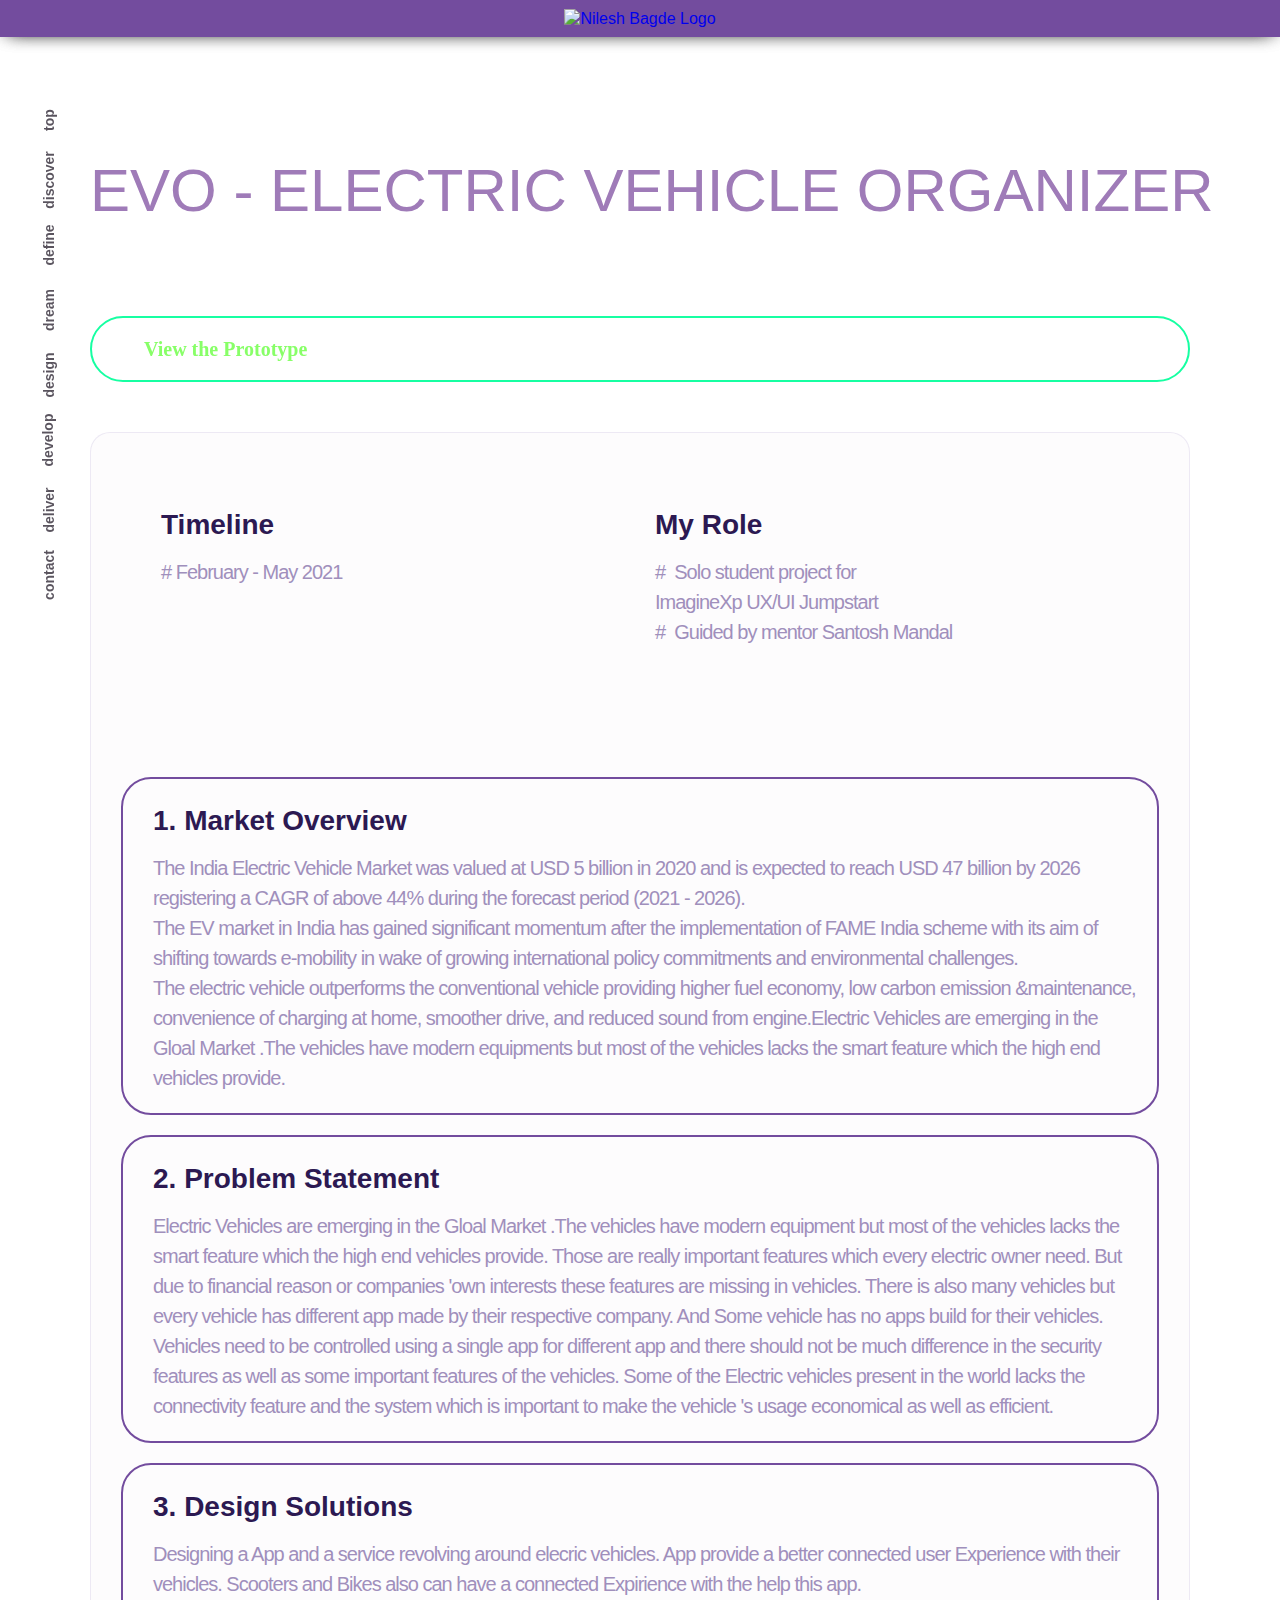
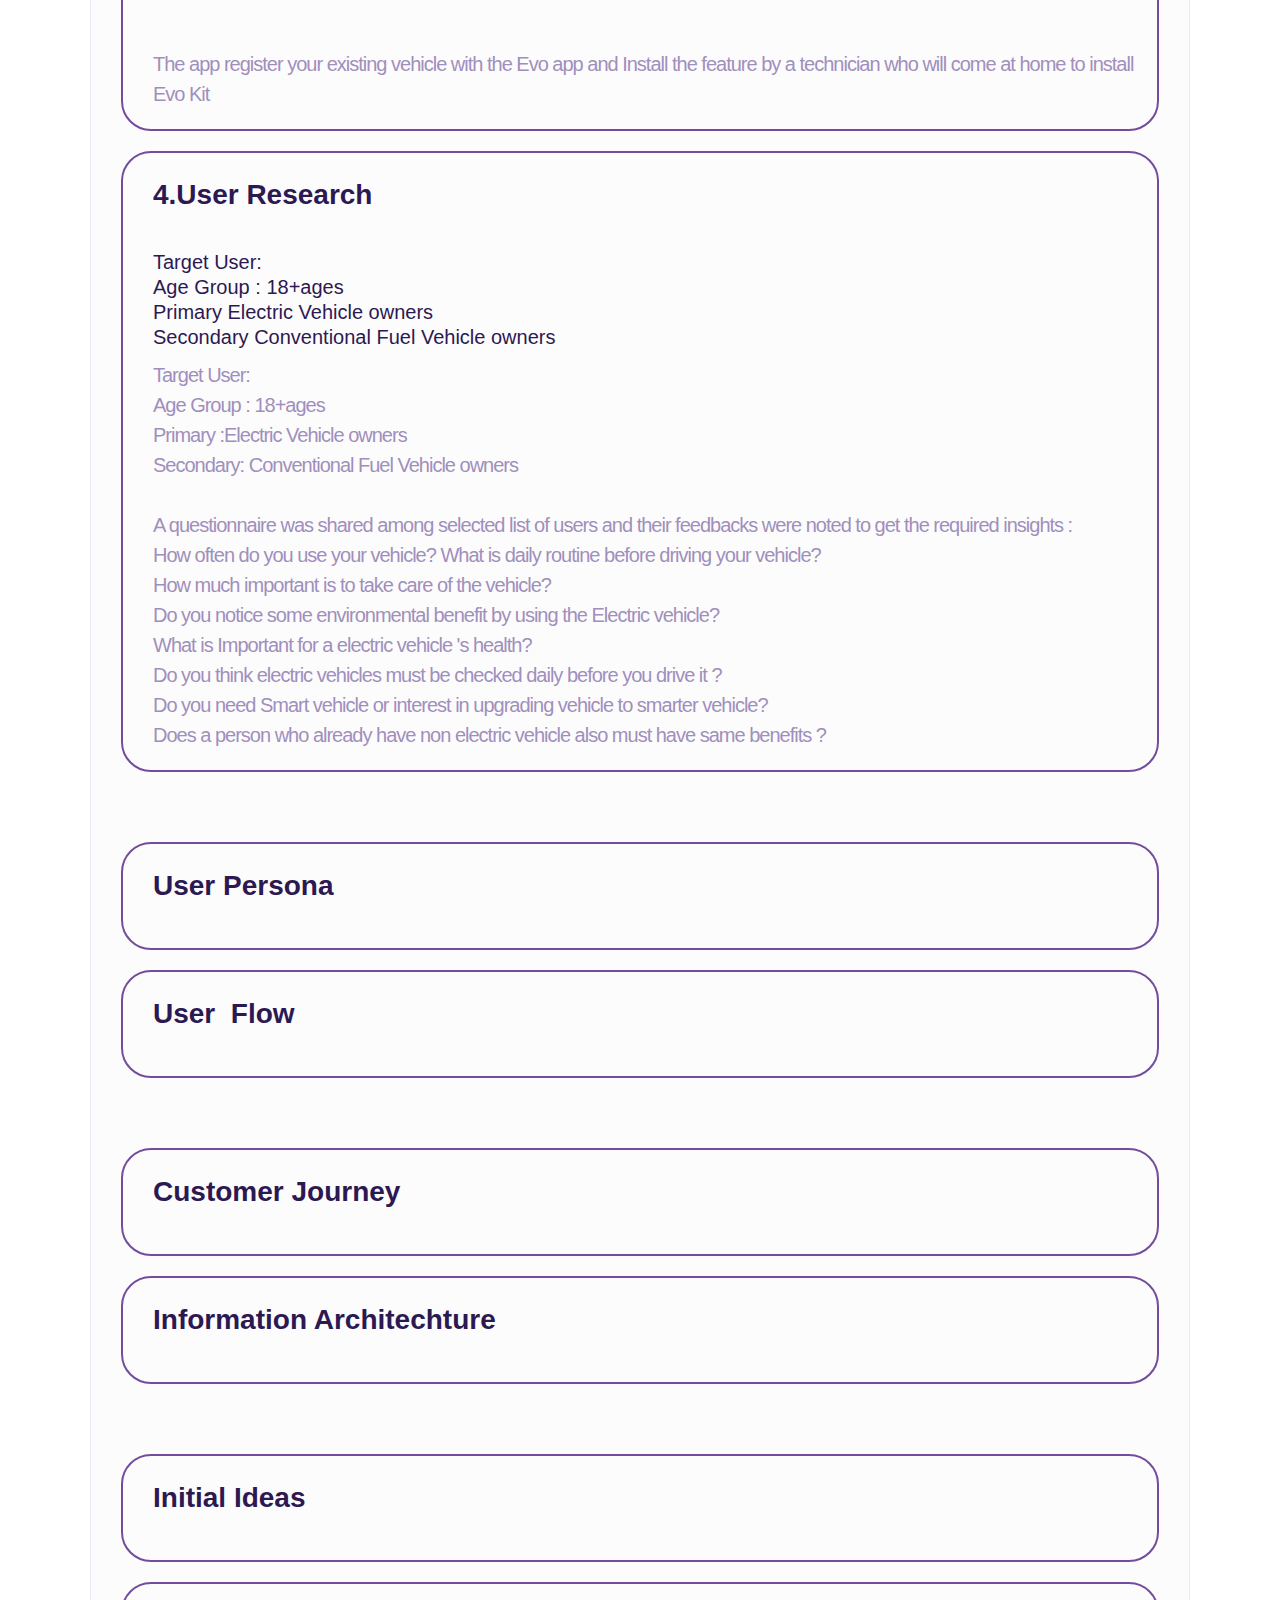
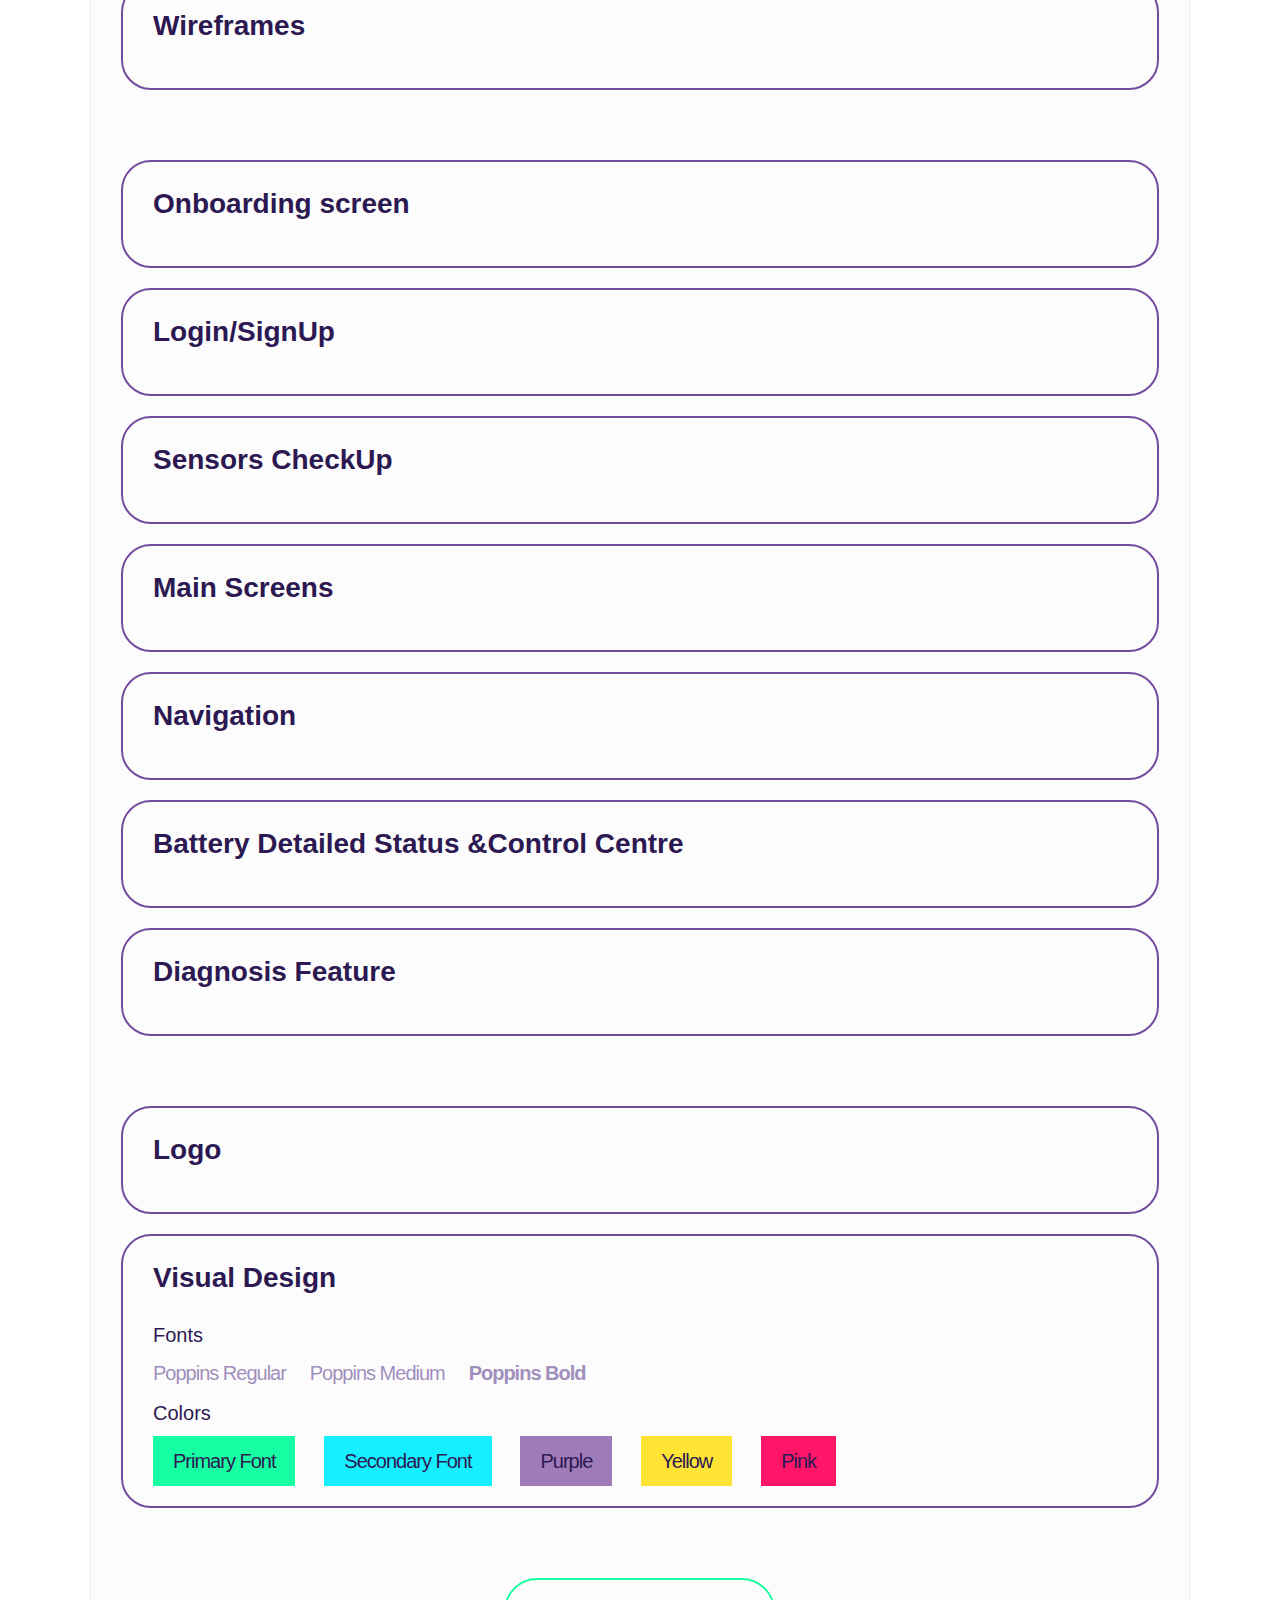
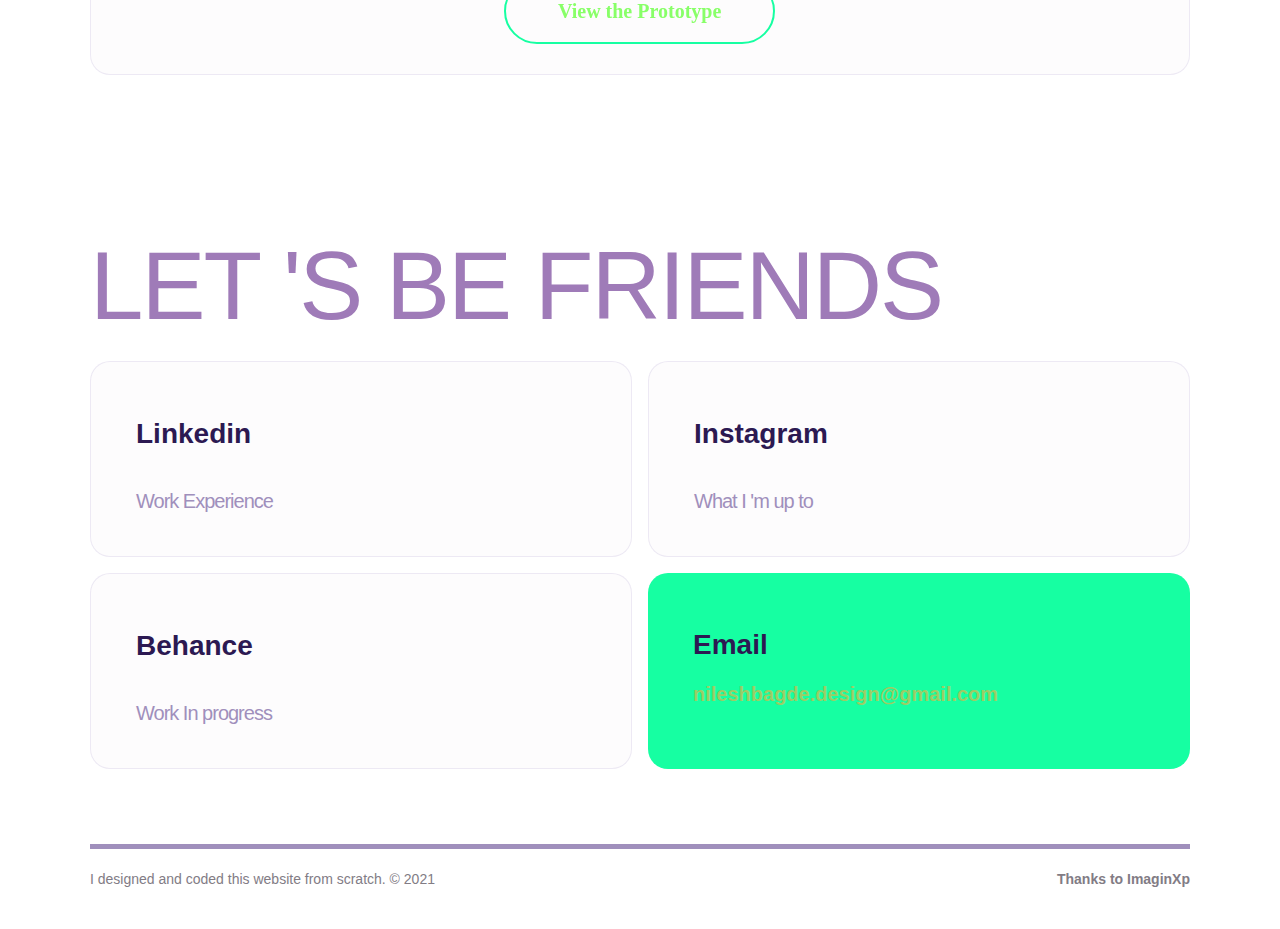
==== commit 36789978: "Update evo.html" ====
--- a/evo.html
+++ b/evo.html
@@ -86,7 +86,7 @@
             <section id="contact-section" class="section about-section">
                 <section id="contact-section" class="blockey">
                     <h1 class="headinggg">Evo - Electric vehicle organizer</h1>
-                    <a href="https://nileshbagde43836.invisionapp.com/prototype/ckoe31ccv001osb013yw20eb7/play" class="link-block w-inline-block">
+                    <a href="https://nileshbagde43836.invisionapp.com/prototype/ckoe31ccv001osb013yw20eb7/play" class="coolBeans">
                         <h1 class="heading-5-copy ssss">View the Prototype</h1>
                     </a>
                 </section>
@@ -243,7 +243,7 @@
                         <p class="yellow-acent">Yellow</p>
                         <p class="color4">Pink</p>
                     </div>
-                    <a href="https://nileshbagde43836.invisionapp.com/prototype/ckoe31ccv001osb013yw20eb7/play" class="link-block w-inline-block">
+                    <a href="https://nileshbagde43836.invisionapp.com/prototype/ckoe31ccv001osb013yw20eb7/play" class="coolBeans">
                         <h1 class="heading-5-copy ssss">View the Prototype</h1>
                     </a>
                 </section>
--- a/project/evo/styles.css
+++ b/project/evo/styles.css
@@ -5,6 +5,34 @@
 }
 body {
     margin: 0;
+}
+.coolBeans {
+  margin-top: 50px;
+  border: 2px solid currentColor;
+  border-radius: 3rem;
+  color: #16ffa2;
+  font-family: poppins;
+  font-size: 20px;
+  font-weight: 400;
+  padding: 1rem 2rem;
+  position: relative;
+  text-decoration: none;
+  transition: 0.2s transform ease-in-out;
+  will-change: transform;
+  z-index: 1;
+  
+}
+
+.coolBeans:hover::after {
+  transform: translate(0, 0);
+}
+.coolBeans:hover {
+    
+  border: 2px solid transparent;
+  color: #2c1952;
+  transform: scale(1.05);
+  will-change: transform;
+  background-color: #16ffa2;
 }
 article,
 aside,
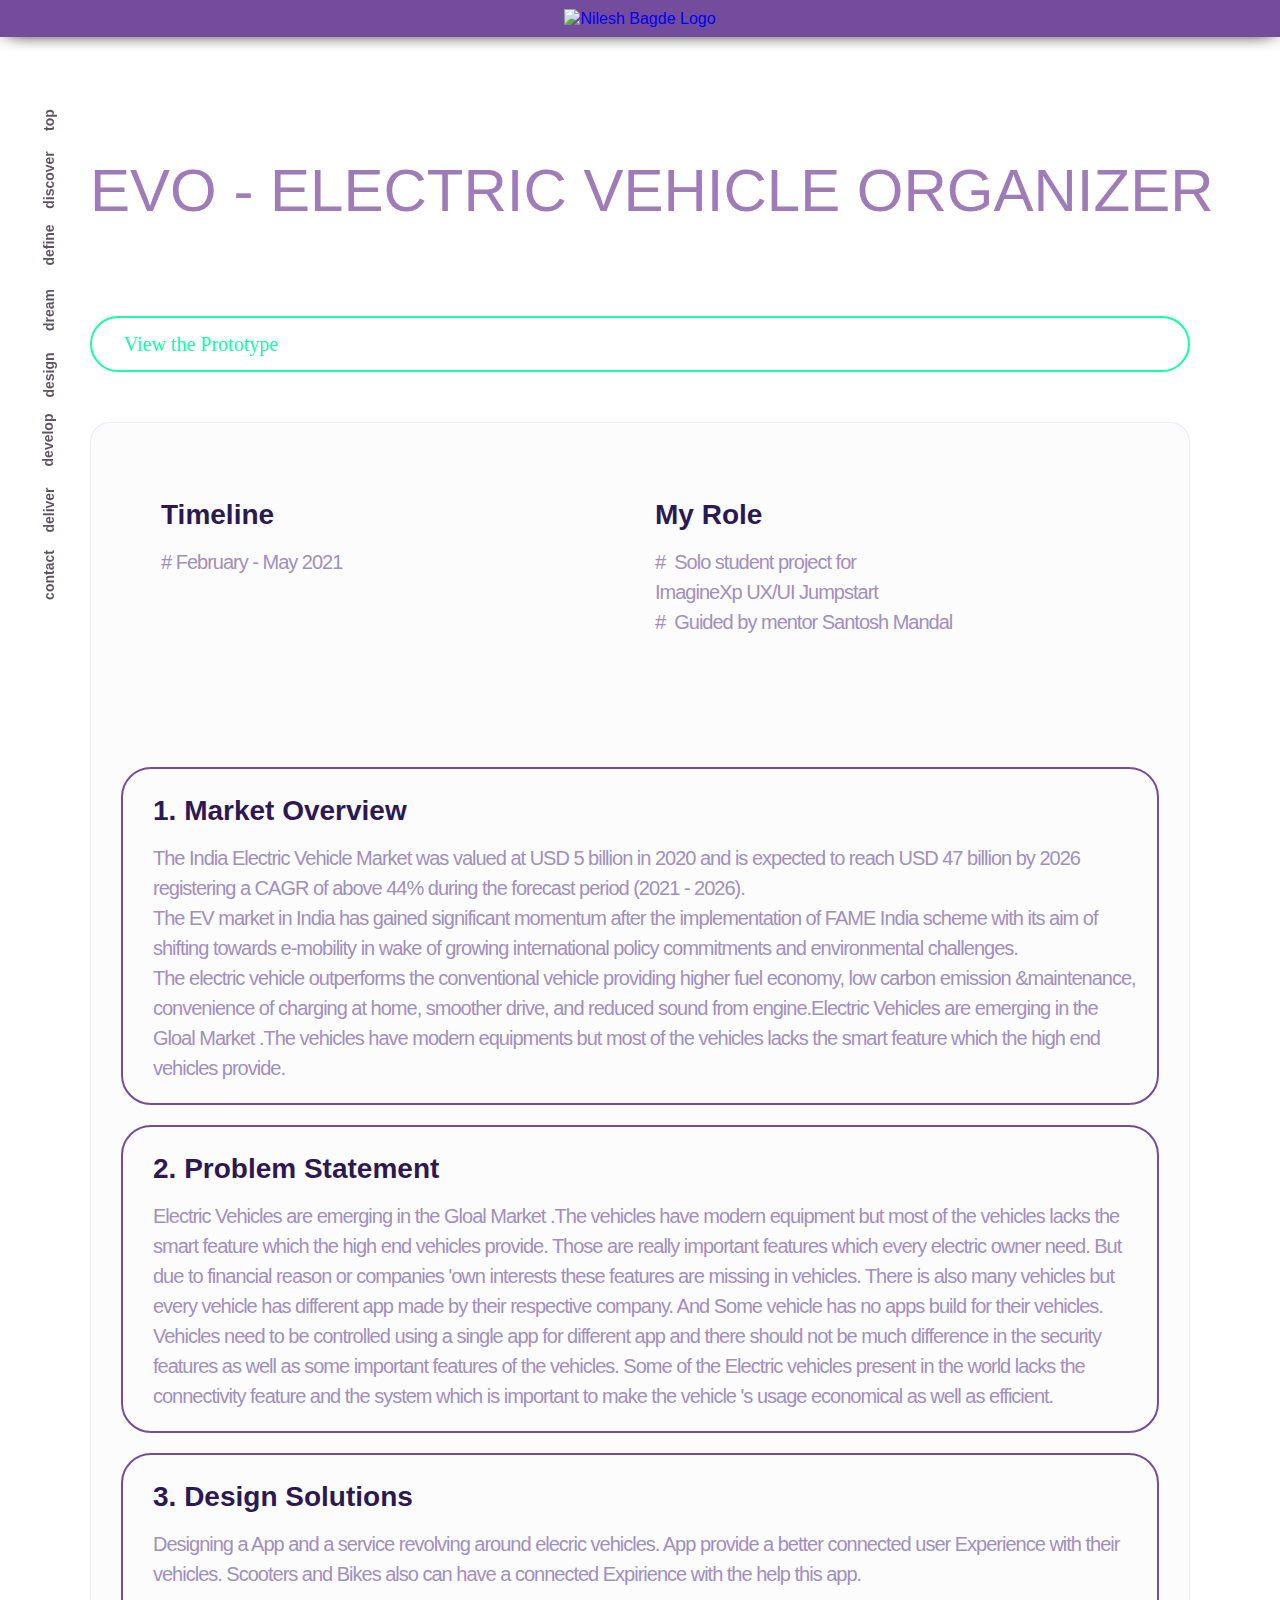
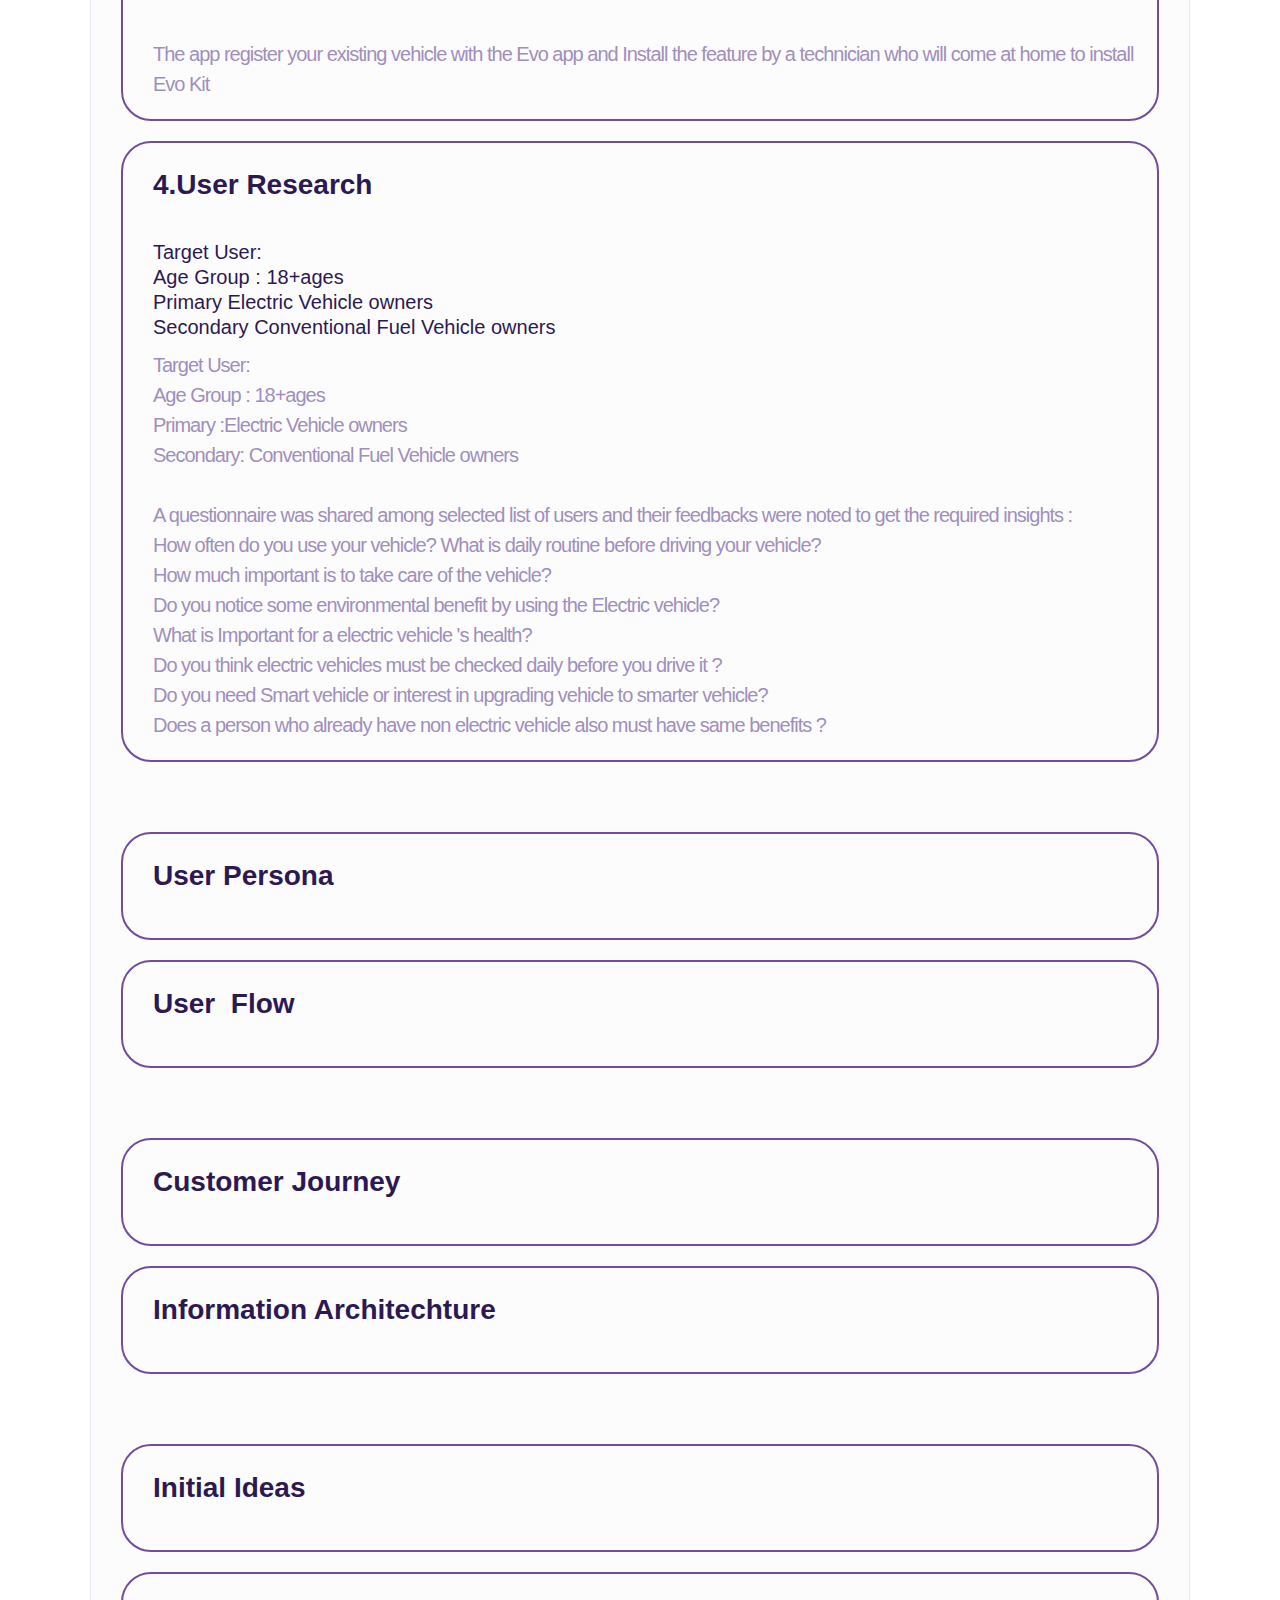
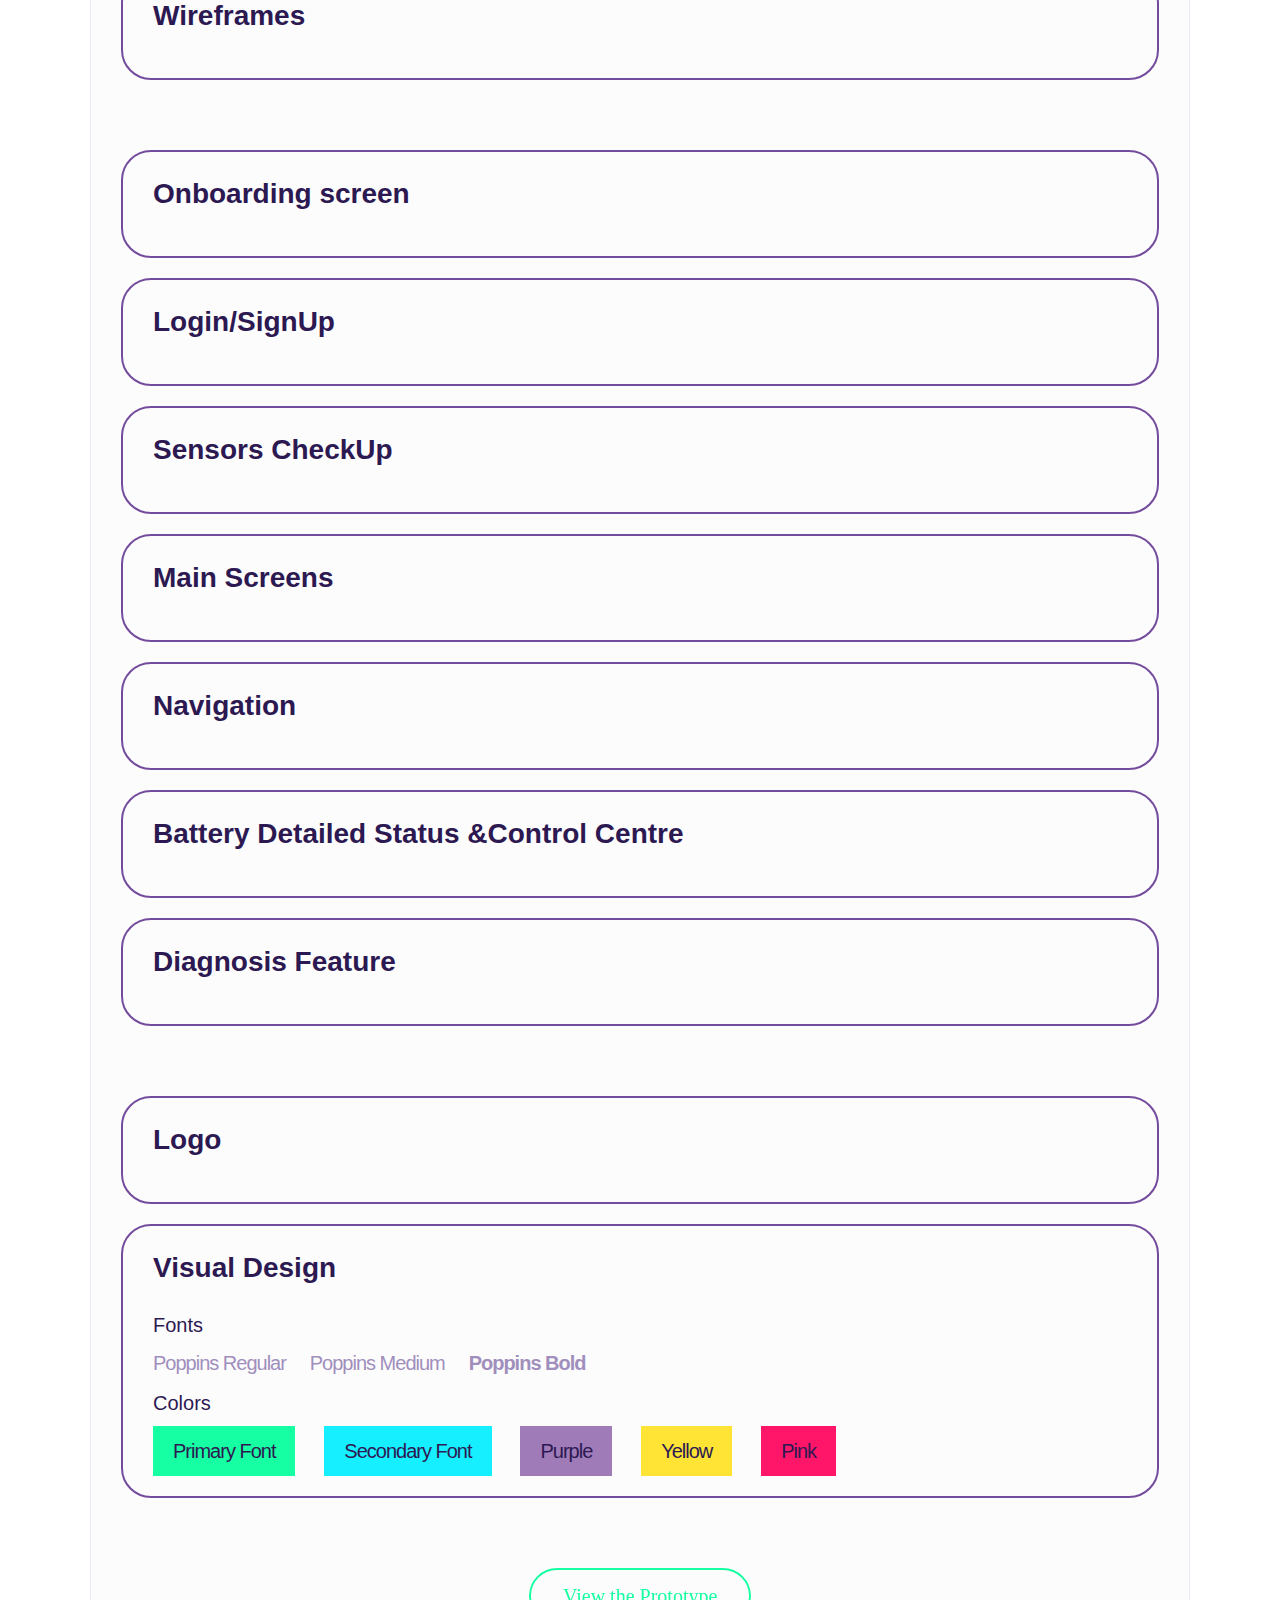
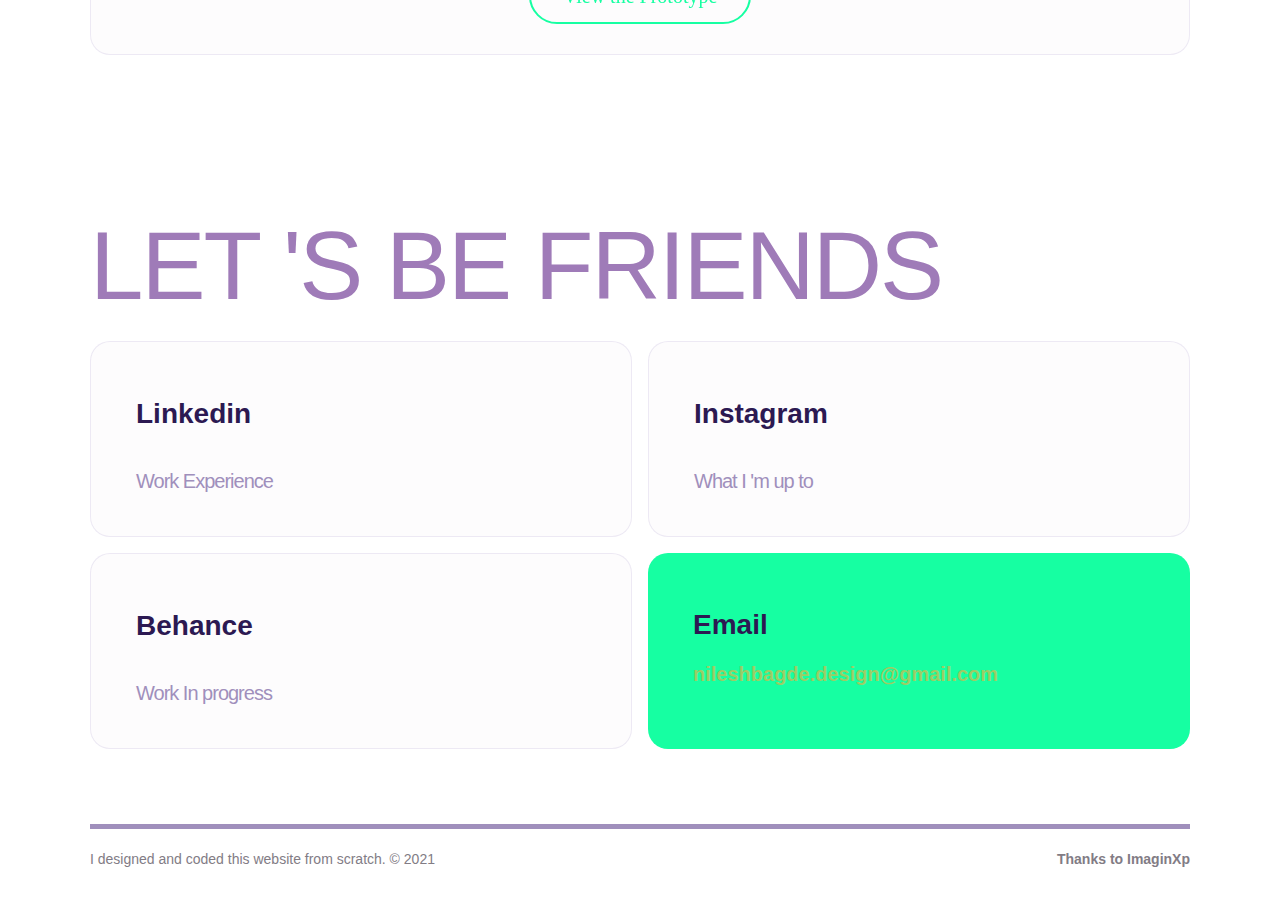
==== commit af1a119f: "Update evo.html" ====
--- a/evo.html
+++ b/evo.html
@@ -86,8 +86,8 @@
             <section id="contact-section" class="section about-section">
                 <section id="contact-section" class="blockey">
                     <h1 class="headinggg">Evo - Electric vehicle organizer</h1>
-                    <a href="https://nileshbagde43836.invisionapp.com/prototype/ckoe31ccv001osb013yw20eb7/play" class="coolBeans">
-                        <h1 class="heading-5-copy ssss">View the Prototype</h1>
+                    <a class="coolBeans" href="https://nileshbagde43836.invisionapp.com/prototype/ckoe31ccv001osb013yw20eb7/play" >
+                        View the Prototype
                     </a>
                 </section>
                 <section id="contact-section" class="blockey tub">
@@ -243,8 +243,8 @@
                         <p class="yellow-acent">Yellow</p>
                         <p class="color4">Pink</p>
                     </div>
-                    <a href="https://nileshbagde43836.invisionapp.com/prototype/ckoe31ccv001osb013yw20eb7/play" class="coolBeans">
-                        <h1 class="heading-5-copy ssss">View the Prototype</h1>
+                    <a class="coolBeans" href="https://nileshbagde43836.invisionapp.com/prototype/ckoe31ccv001osb013yw20eb7/play" >
+                        View the Prototype
                     </a>
                 </section>
             </section>
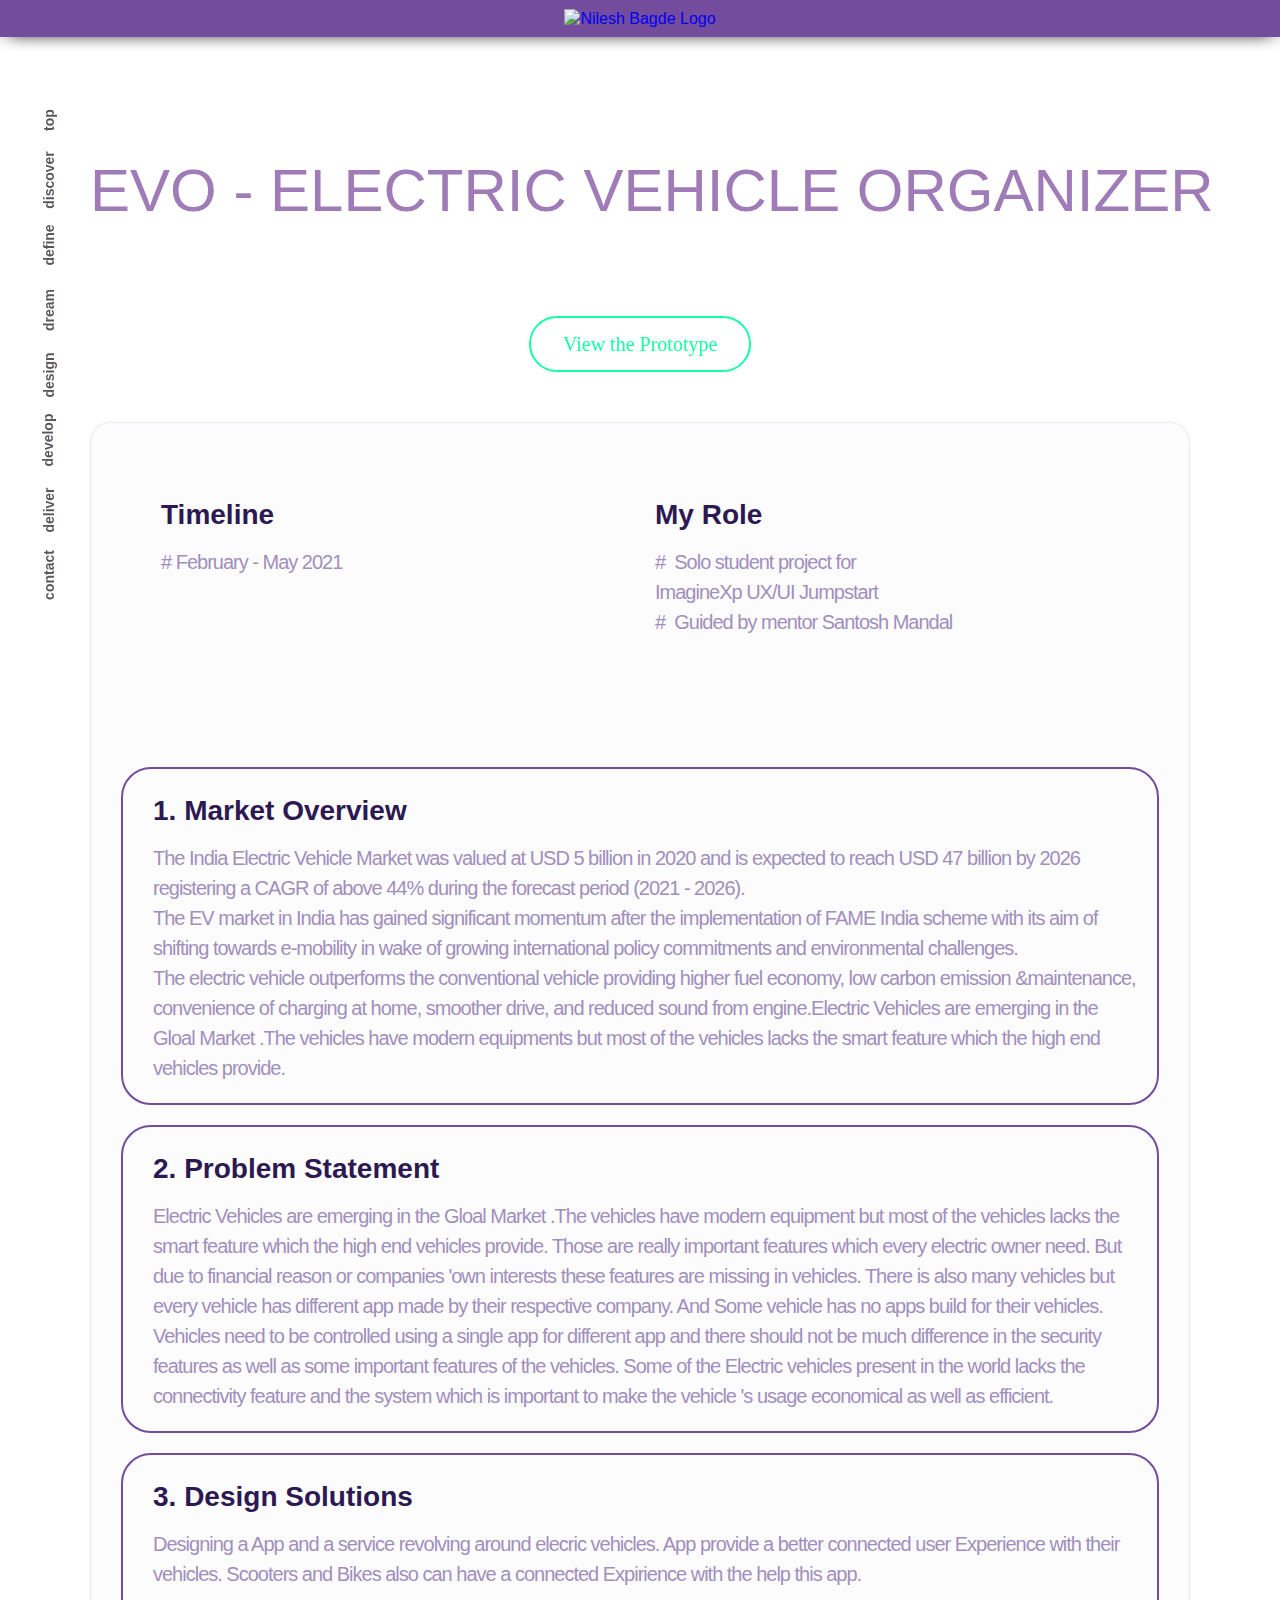
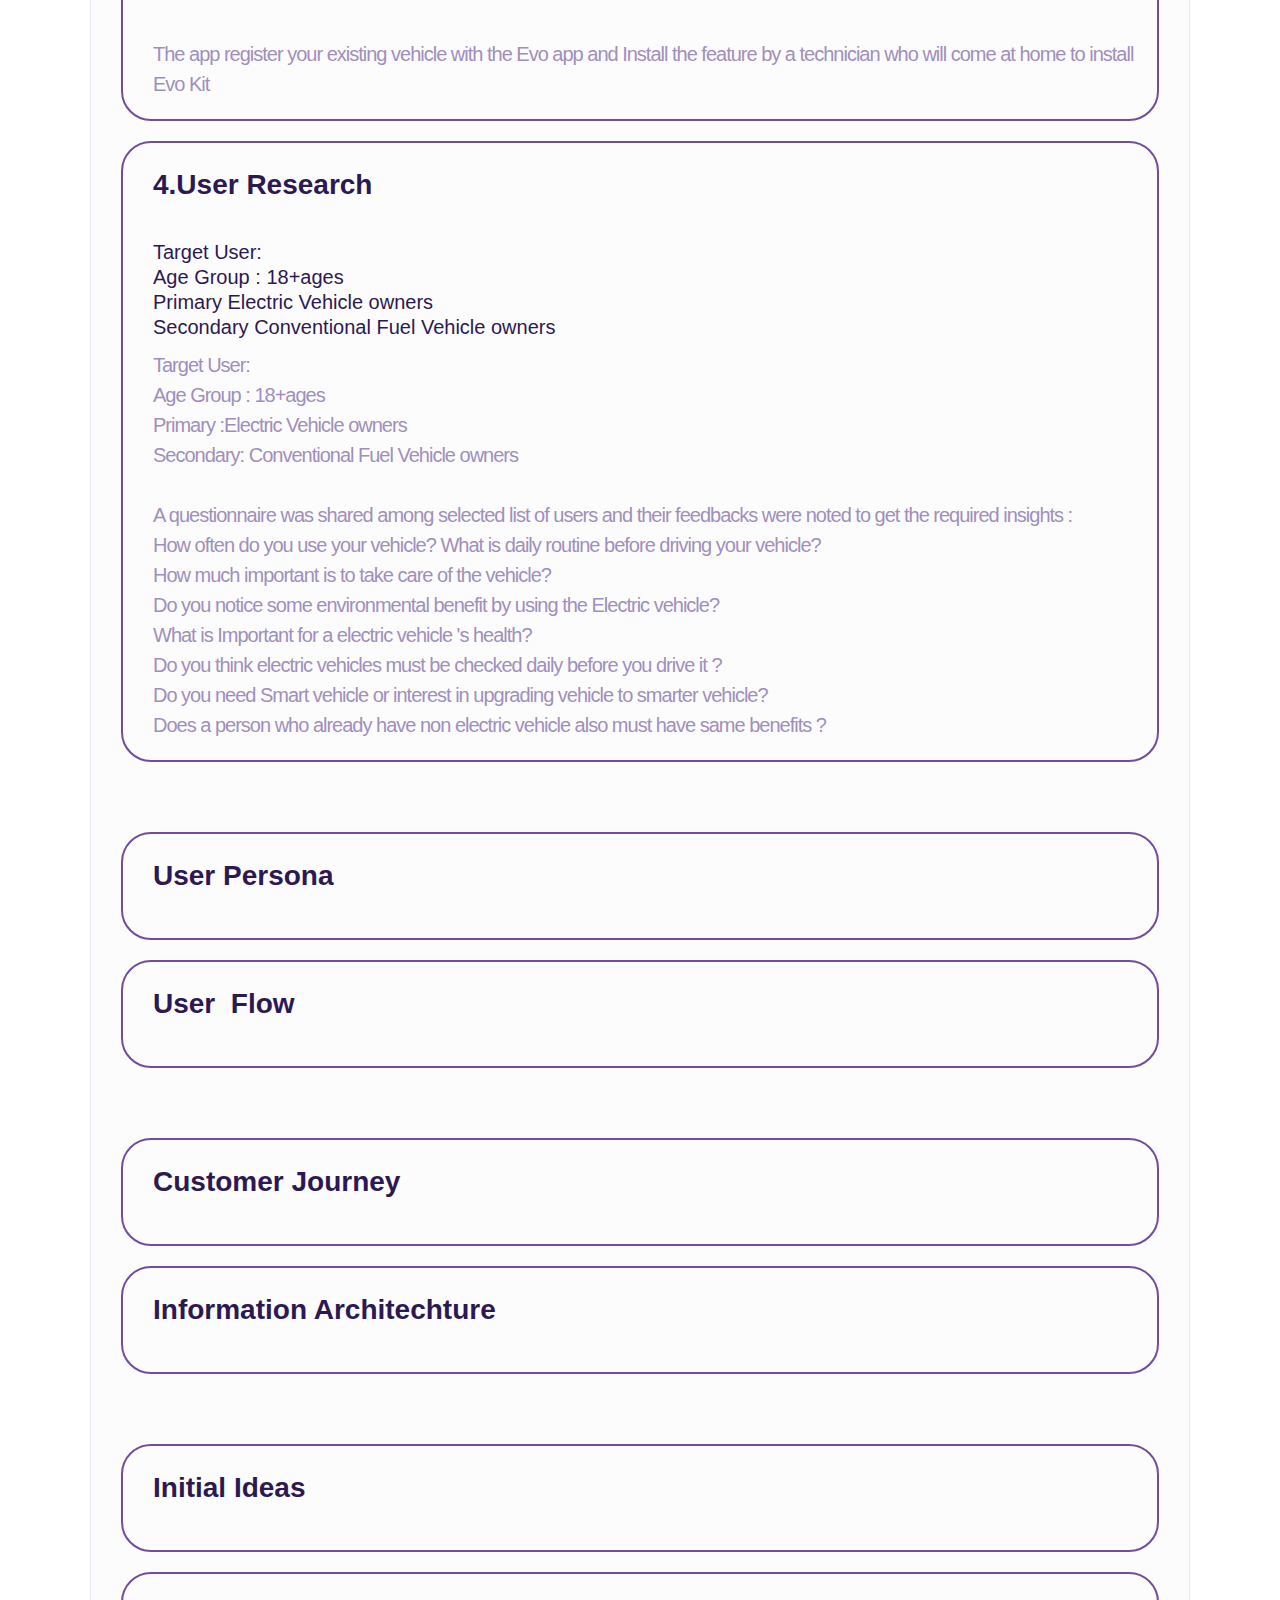
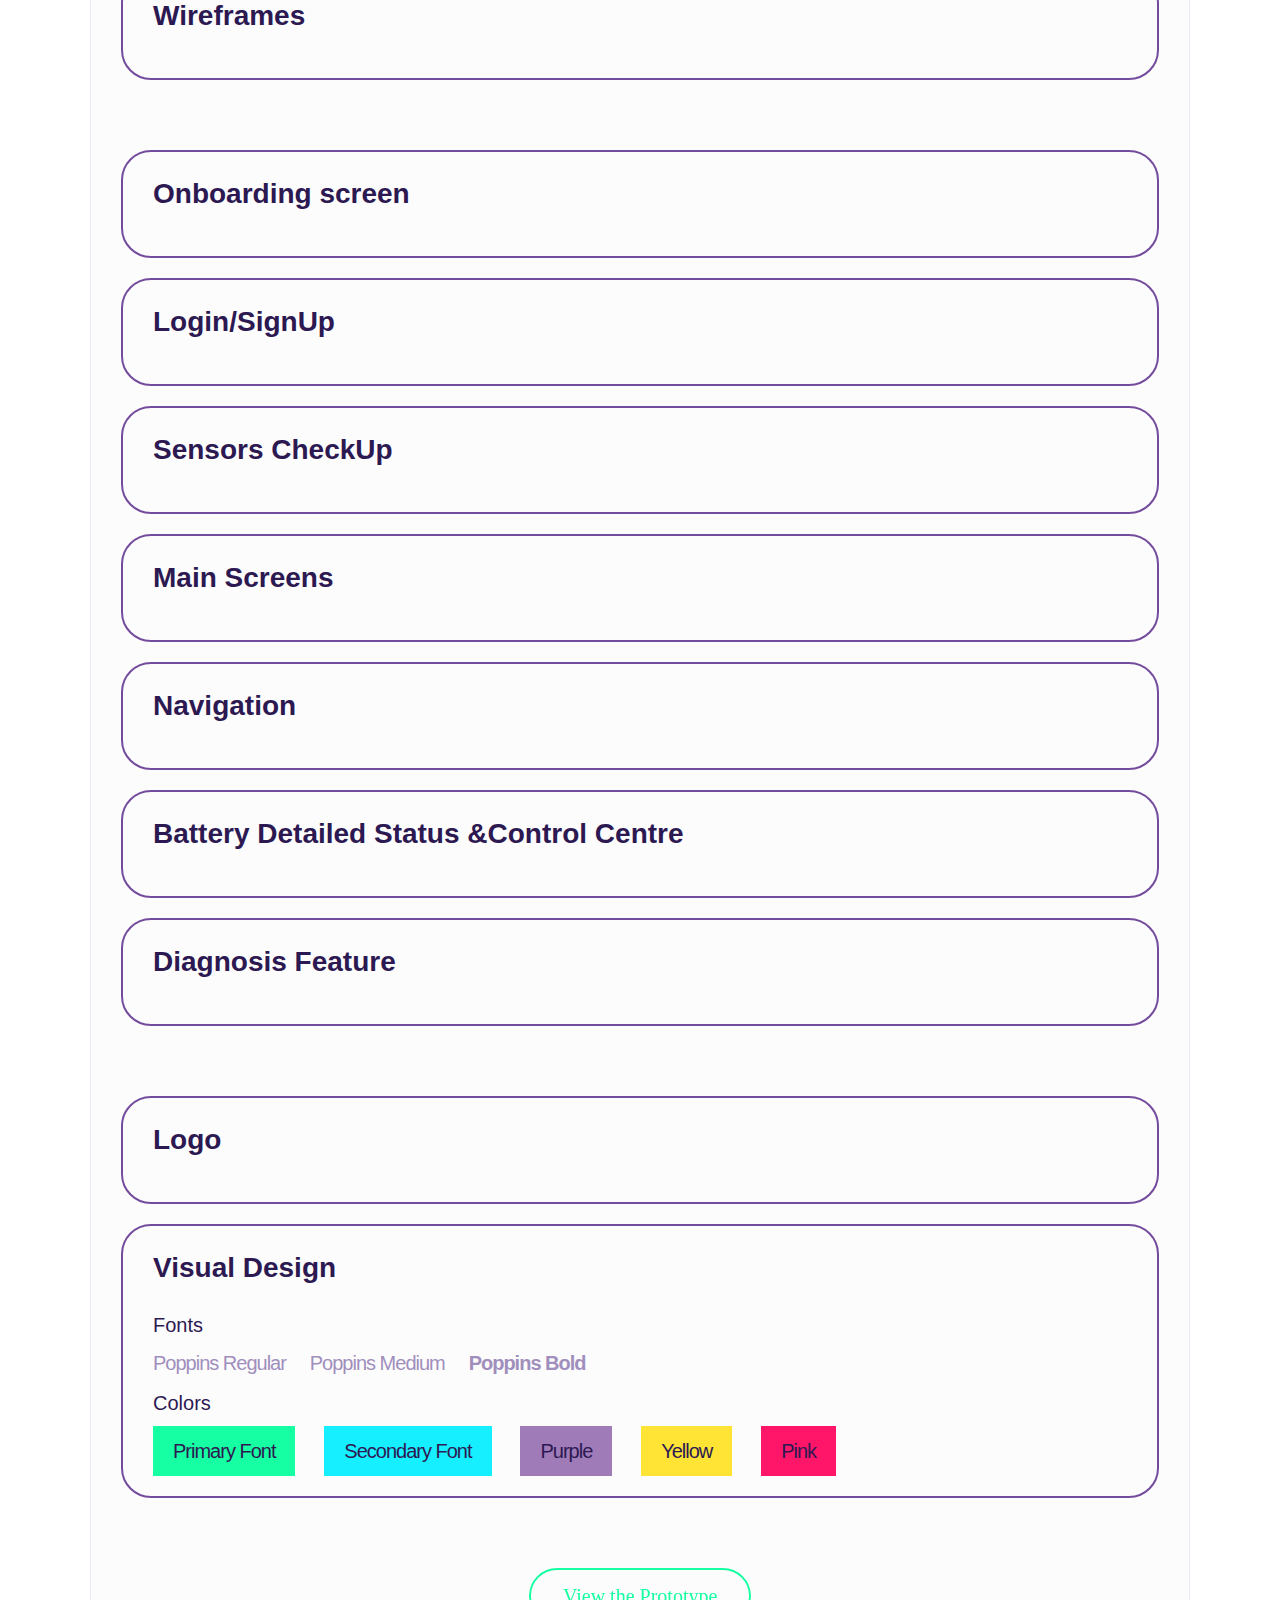
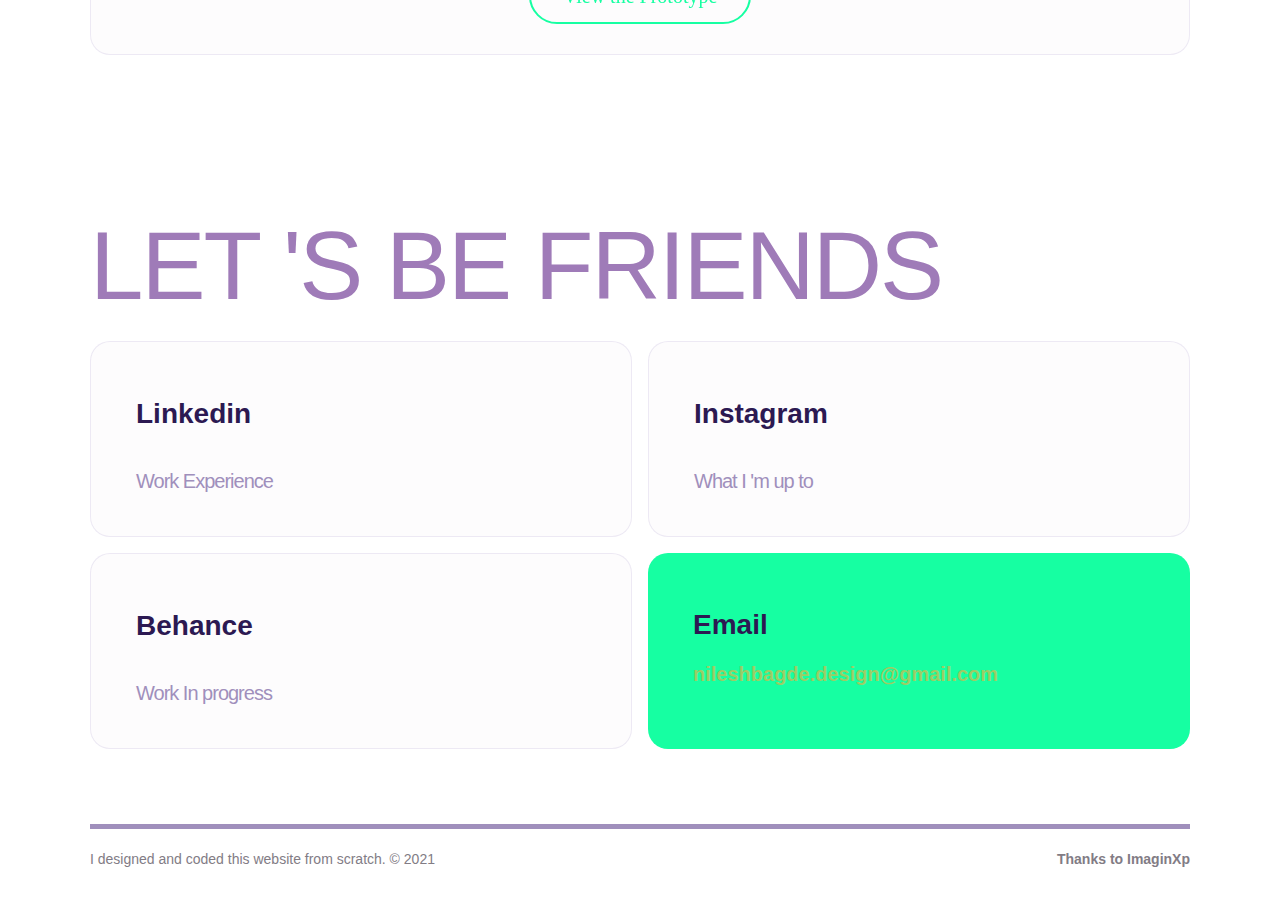
==== commit 3a3bf557: "Update evo.html" ====
--- a/evo.html
+++ b/evo.html
@@ -32,8 +32,8 @@
                 ("ontouchstart"in o || o.DocumentTouch && c instanceof DocumentTouch) && (n.className += t + "touch")
             }(window, document);
         </script>
-        <link href="https://uploads-ssl.webflow.com/60780b1217a6ff01a1a3dbb7/6078499d57c91805a4dcaa27_32x32.png" rel="shortcut icon" type="image/x-icon"/>
-        <link href="https://uploads-ssl.webflow.com/60780b1217a6ff01a1a3dbb7/607849ff57c91803c9dcae14_Untitled-1.png" rel="apple-touch-icon"/>
+        <link href="https://uploads-ssl.webflow.com/60780b1217a6ff01a1a3dbb7/60b0dcadea0375e3917efe67_Artboard%20%E2%80%93%204.png" rel="shortcut icon" type="image/x-icon"/>
+        <link href="https://uploads-ssl.webflow.com/60780b1217a6ff01a1a3dbb7/60b0dcadea0375e3917efe67_Artboard%20%E2%80%93%204.png" rel="apple-touch-icon"/>
     </head>
     <body class="body-2">
         <div class="section-2">
--- a/project/evo/styles.css
+++ b/project/evo/styles.css
@@ -20,6 +20,8 @@
   transition: 0.2s transform ease-in-out;
   will-change: transform;
   z-index: 1;
+  width: fit-content;
+  align-self: center;
   
 }
 
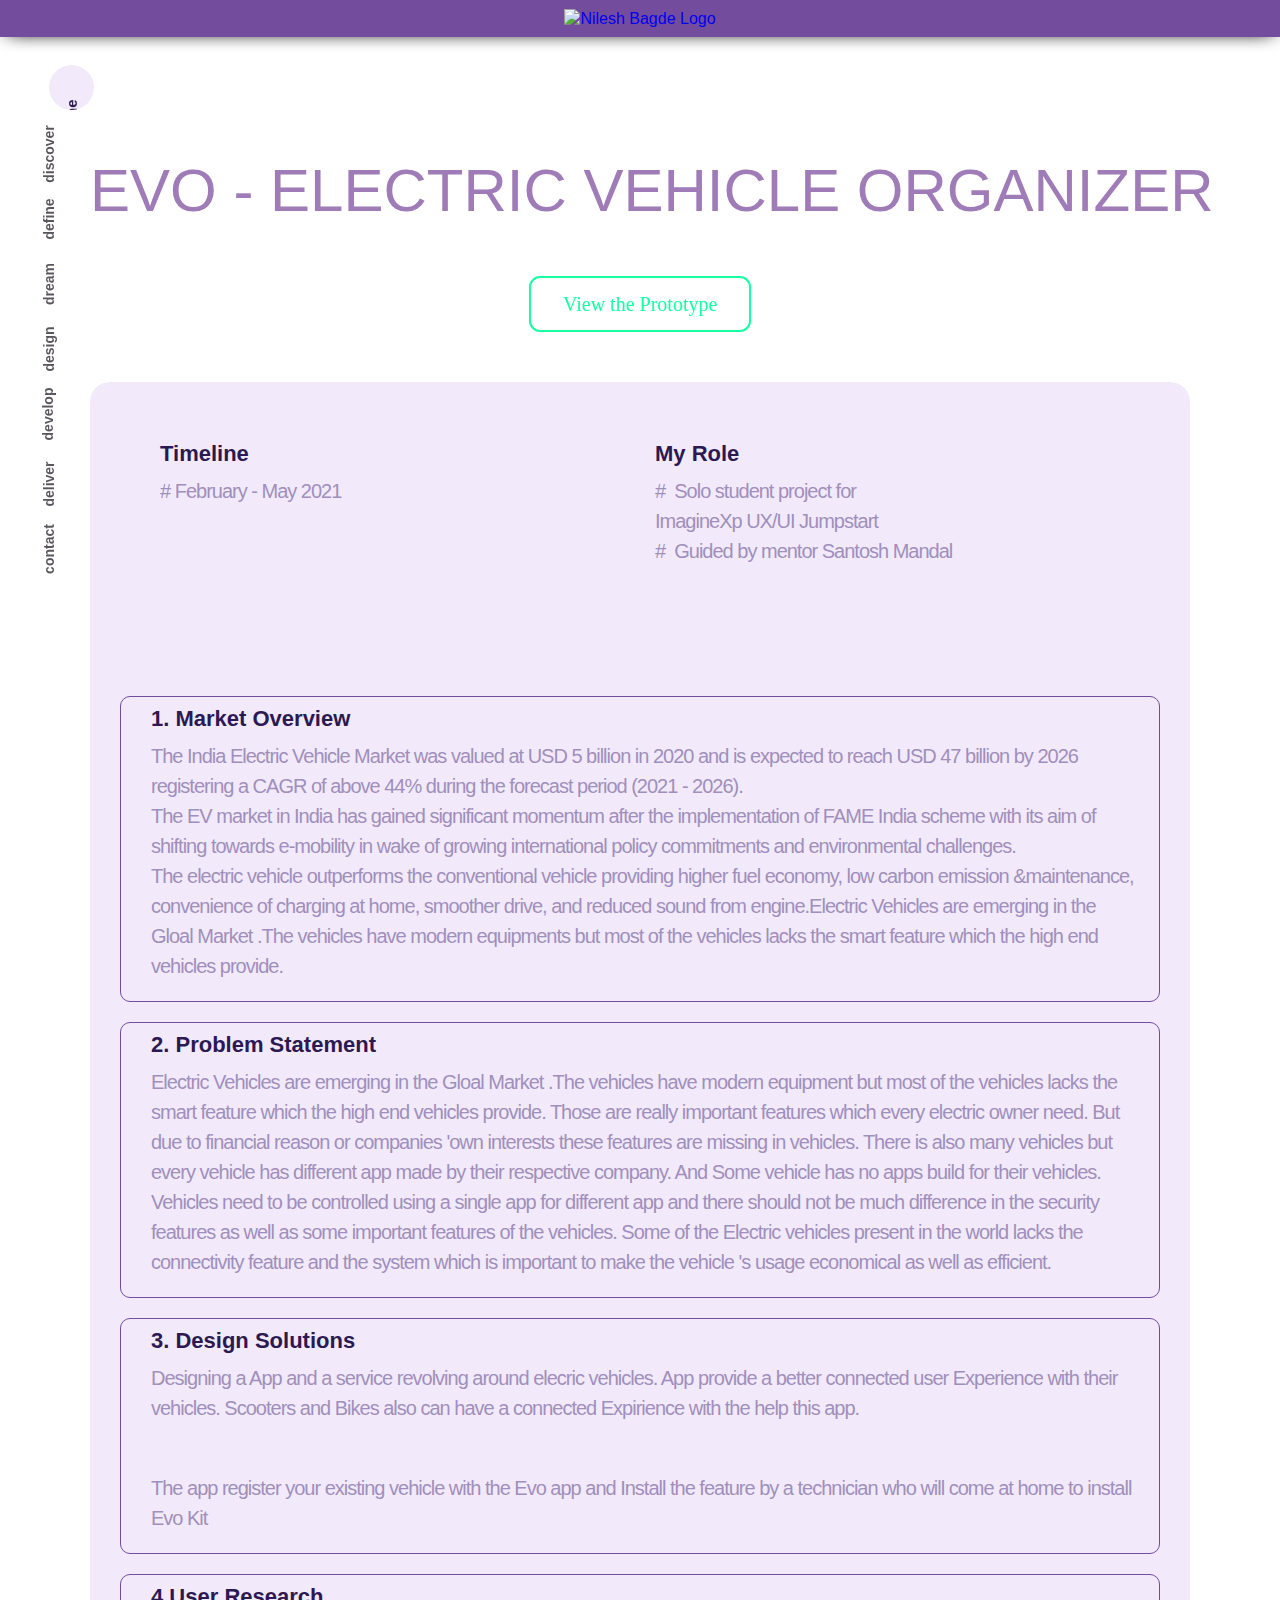
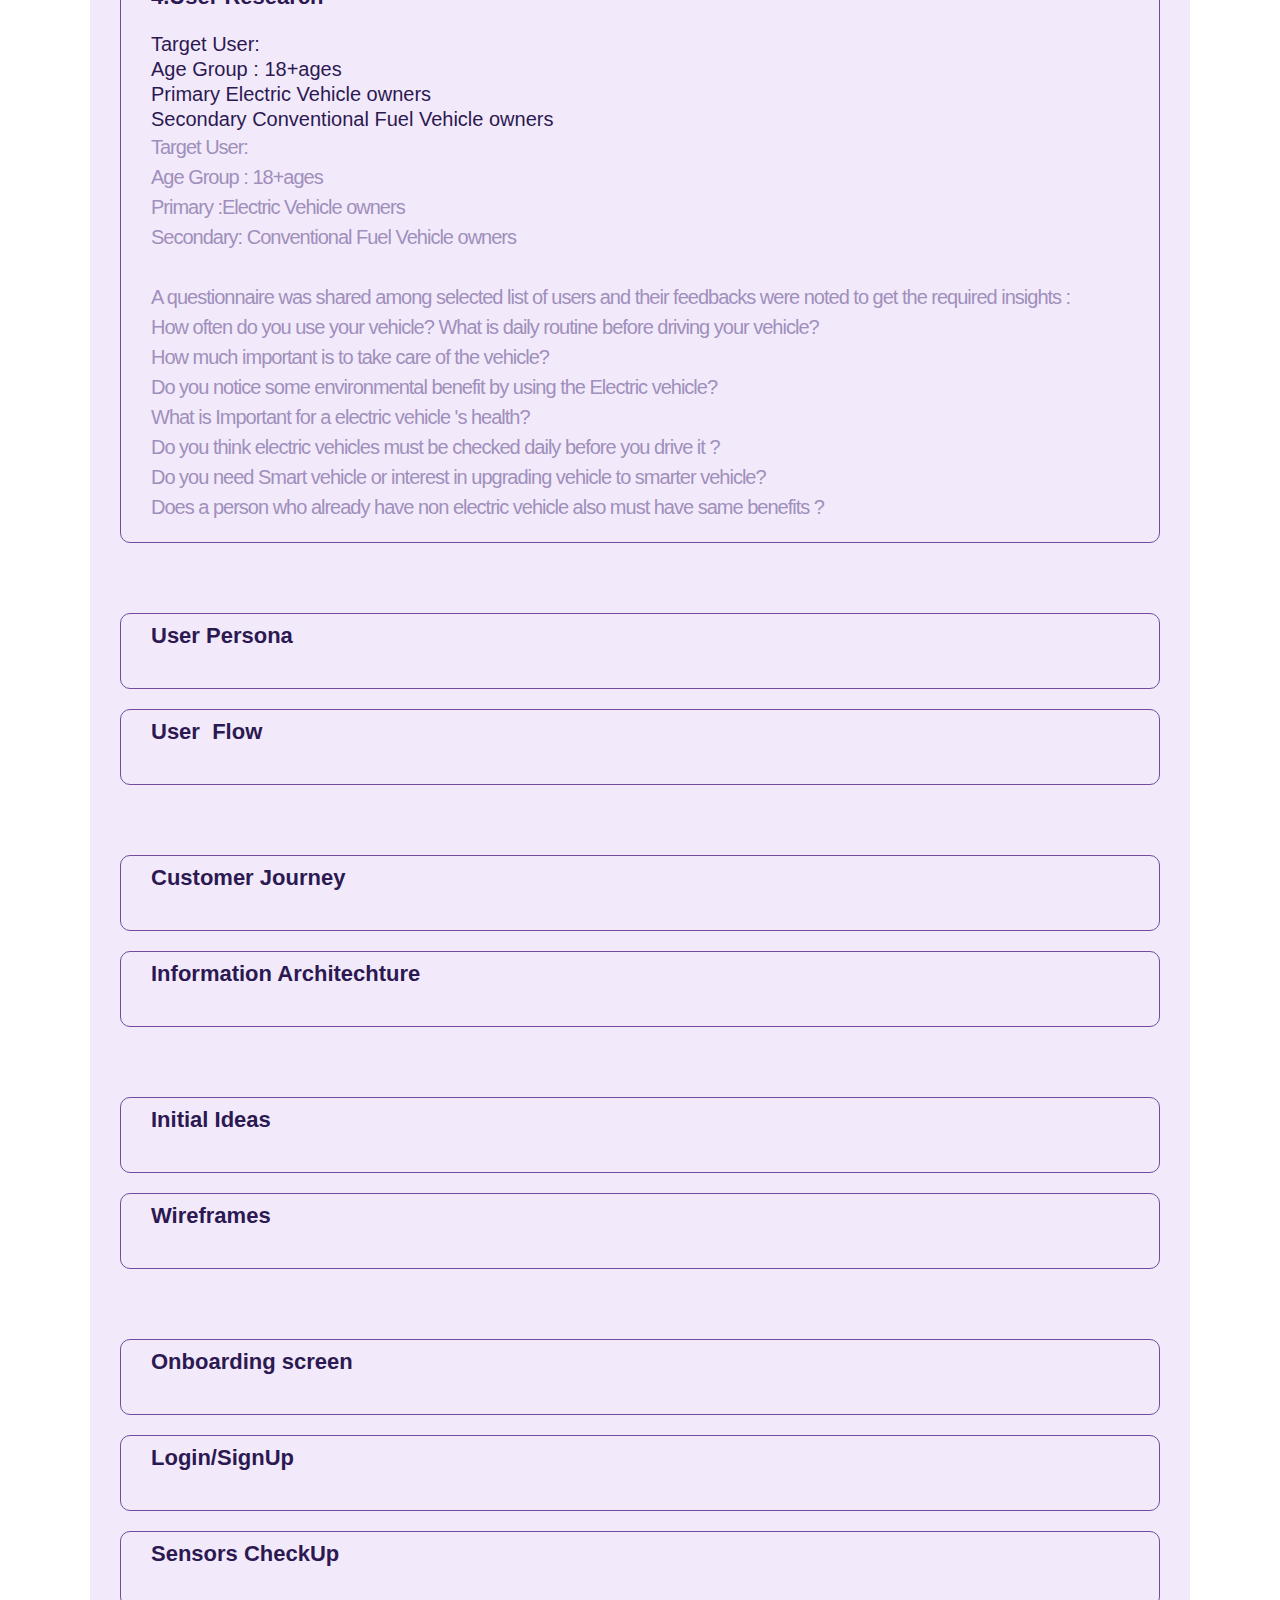
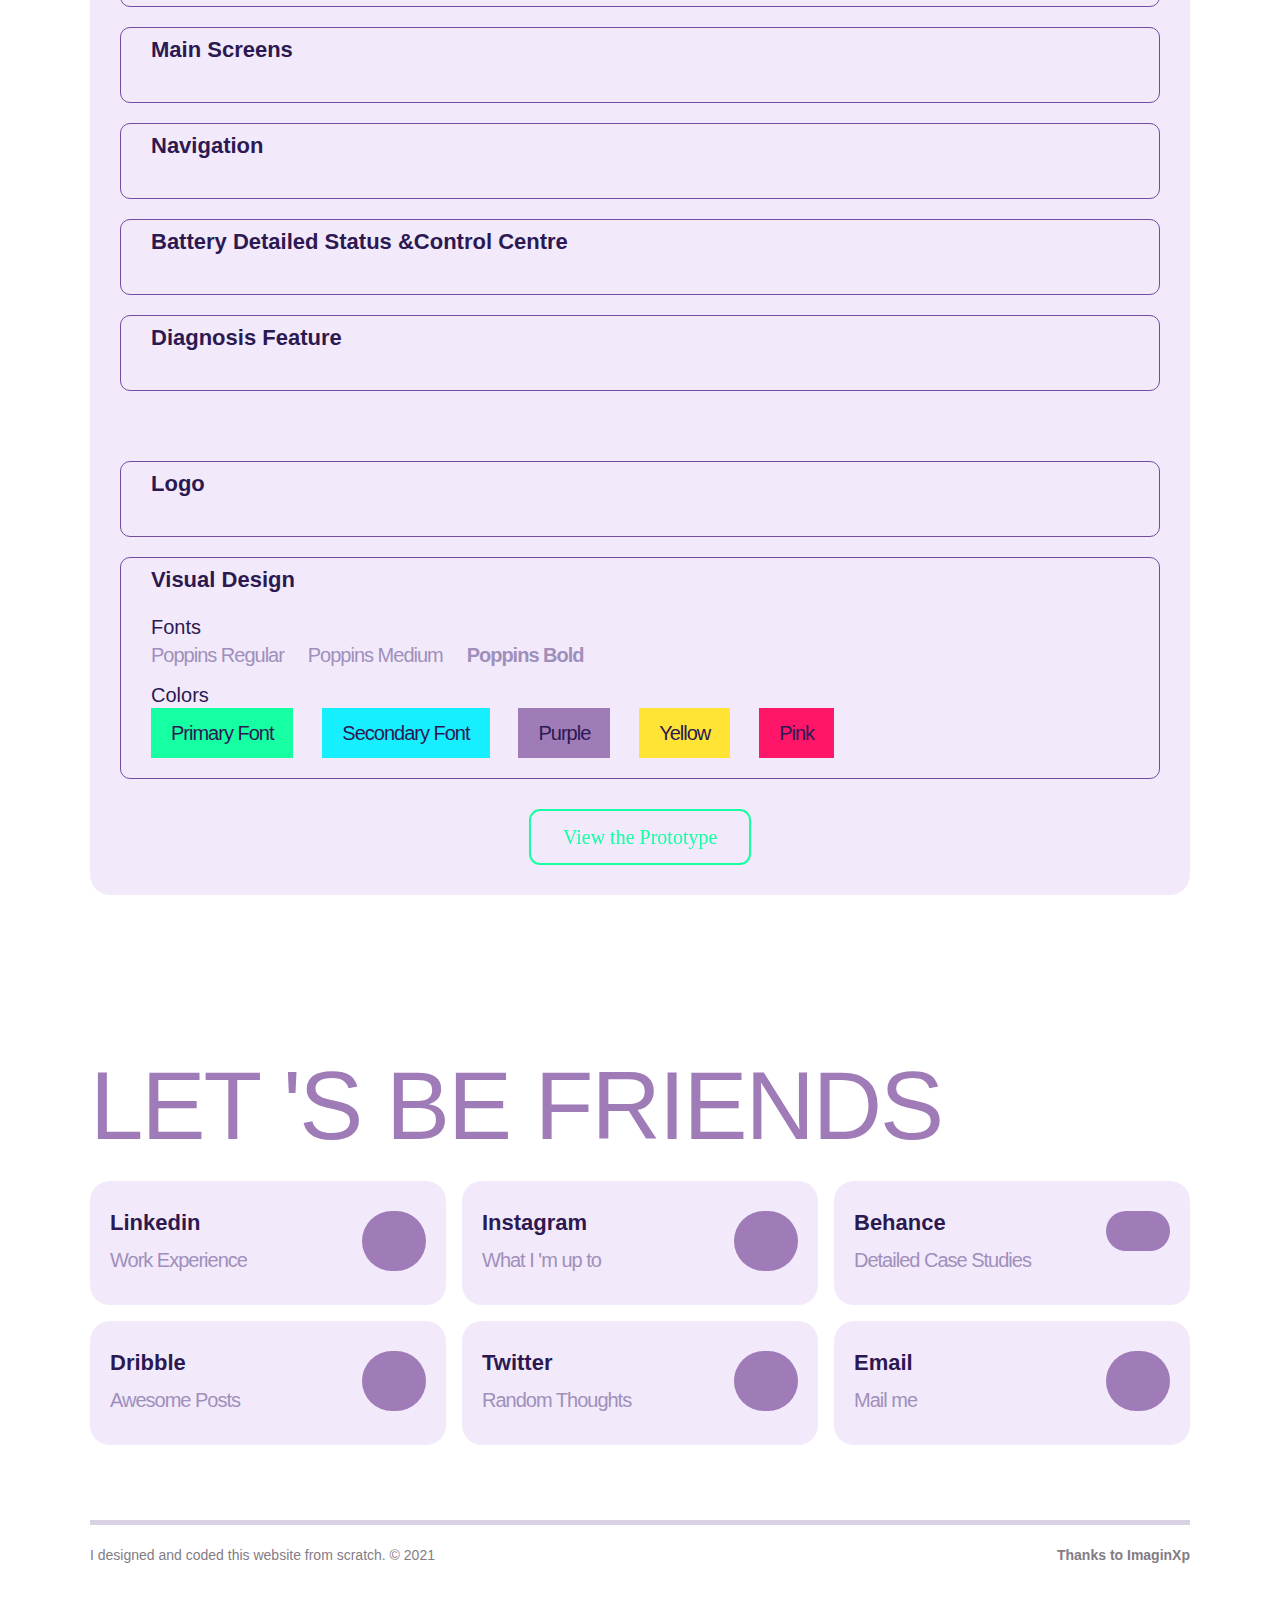
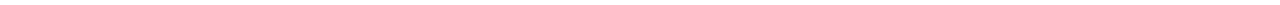
==== commit c0fb247b: "Add files via upload" ====
--- a/evo.html
+++ b/evo.html
@@ -1,349 +1,373 @@
-<!DOCTYPE html>
-
-<html data-wf-domain="nileshbagde-design.webflow.io" data-wf-page="607888339edbced121bbdc3c" data-wf-site="60780b1217a6ff01a1a3dbb7" data-wf-status="1">
-    <head>
-        <meta charset="utf-8"/>
-        <title>Evo-Electric Vehicle Organizer</title>
-        <meta content="Electric Vehicle Organizer which organises the vehicle and takes care of them." name="description"/>
-        <meta content="Evo-Electric Vehicle Organizer" property="og:title"/>
-        <meta content="Electric Vehicle Organizer which organises the vehicle and takes care of them." property="og:description"/>
-        <meta content="Evo-Electric Vehicle Organizer" property="twitter:title"/>
-        <meta content="Electric Vehicle Organizer which organises the vehicle and takes care of them." property="twitter:description"/>
-        <meta property="og:type" content="website"/>
-        <meta content="summary_large_image" name="twitter:card"/>
-        <meta content="width=device-width, initial-scale=1" name="viewport"/>
-        <meta content="Webflow" name="generator"/>
-        <link href="project/evo/styles.css" rel="stylesheet" type="text/css"/>
-        <script src="https://ajax.googleapis.com/ajax/libs/webfont/1.6.26/webfont.js" type="text/javascript"></script>
-        <script type="text/javascript">
-            WebFont.load({
-                google: {
-                    families: ["Montserrat:100,100italic,200,200italic,300,300italic,400,400italic,500,500italic,600,600italic,700,700italic,800,800italic,900,900italic", "Poppins:regular,500,700,800,900"]
-                }
-            });
-        </script>
-        
-
-        <script type="text/javascript">
-            !function(o, c) {
-                var n = c.documentElement
-                  , t = " w-mod-";
-                n.className += t + "js",
-                ("ontouchstart"in o || o.DocumentTouch && c instanceof DocumentTouch) && (n.className += t + "touch")
-            }(window, document);
-        </script>
-        <link href="https://uploads-ssl.webflow.com/60780b1217a6ff01a1a3dbb7/60b0dcadea0375e3917efe67_Artboard%20%E2%80%93%204.png" rel="shortcut icon" type="image/x-icon"/>
-        <link href="https://uploads-ssl.webflow.com/60780b1217a6ff01a1a3dbb7/60b0dcadea0375e3917efe67_Artboard%20%E2%80%93%204.png" rel="apple-touch-icon"/>
-    </head>
-    <body class="body-2">
-        <div class="section-2">
-            <div class="div-block-12">
-                <div data-w-id="89c5872c-20f3-a5ff-fd08-57c75fd02fca" data-animation-type="lottie" data-src="https://uploads-ssl.webflow.com/60780b1217a6ff01a1a3dbb7/6078220c6066fc9d45da46e5_35253-minimalist-dark-mode-switcher.json" data-loop="0" data-direction="1" data-autoplay="0" data-is-ix2-target="1" data-renderer="svg" data-default-duration="4" data-duration="0" class="lottie-animation"></div>
-            </div>
-            <div data-collapse="medium" data-animation="default" data-duration="400" id="navbar-22" role="banner" class="navbar-3 w-nav">
-                <div class="menu-button w-nav-button">
-                    <div class="div-block-20">
-                        <div class="icon w-icon-nav-menu"></div>
-                    </div>
-                </div>
-                <div class="nav-container w-container">
-                    <nav role="navigation" class="project-nav-menu-copy w-nav-menu">
-                        <a href="#navbar-22" class="top-link current w-nav-link">top</a>
-                        <a href="#discover" class="discover-link w-nav-link">discover</a>
-                        <a href="#define" class="define-link w-nav-link">define</a>
-                        <a href="#dream" class="dream-link w-nav-link">dream</a>
-                        <a href="#design" class="dream-link w-nav-link">design</a>
-                        <a href="#develop" class="develop-link w-nav-link">develop</a>
-                        <a href="#deliver" class="dream-link w-nav-link">deliver</a>
-                        <a href="#contact-befriend" class="nav-link-8-copy w-nav-link">contact</a>
-                    </nav>
-                </div>
-            </div>
-            <div>
-                <div id="top-section" class="top-section">
-                    <img src="https://uploads-ssl.webflow.com/60780b1217a6ff01a1a3dbb7/6078220c6066fc6946da46e3_logo.png" loading="lazy" alt="Nilesh Bagde Logo" class="image-2"/>
-                </div>
-            </div>
-        </div>
-        <div class="topp">
-            <a href="index.html" class="link-block-2 w-inline-block">
-                <div id="top-section" class="top-section">
-                    <img src="https://uploads-ssl.webflow.com/60780b1217a6ff01a1a3dbb7/6078220c6066fc6946da46e3_logo.png" loading="lazy" alt="Nilesh Bagde Logo" class="image-2"/>
-                </div>
-                <div data-collapse="medium" data-animation="default" data-duration="400" role="banner" class="navbar-3 only-this-page w-nav">
-                    <div class="menu-button w-nav-button">
-                        <div class="div-block-20">
-                            <div class="icon w-icon-nav-menu"></div>
-                        </div>
-                    </div>
-                </div>
-            </a>
-            <div class="div-block-12">
-                <div data-w-id="1c79b608-360f-abef-3a27-38eb014d898e" data-animation-type="lottie" data-src="https://uploads-ssl.webflow.com/60780b1217a6ff01a1a3dbb7/6078220c6066fc9d45da46e5_35253-minimalist-dark-mode-switcher.json" data-loop="0" data-direction="1" data-autoplay="0" data-is-ix2-target="1" data-renderer="svg" data-default-duration="4" data-duration="0" class="lottie-animation-2"></div>
-            </div>
-        </div>
-        <div class="containers contaimer">
-            <section id="contact-section" class="section about-section">
-                <section id="contact-section" class="blockey">
-                    <h1 class="headinggg">Evo - Electric vehicle organizer</h1>
-                    <a class="coolBeans" href="https://nileshbagde43836.invisionapp.com/prototype/ckoe31ccv001osb013yw20eb7/play" >
-                        View the Prototype
-                    </a>
-                </section>
-                <section id="contact-section" class="blockey tub">
-                    <div>
-                        <img src="https://uploads-ssl.webflow.com/60780b1217a6ff01a1a3dbb7/609f76a006cc9dba451a5bb2_1.png" loading="lazy" sizes="(max-width: 479px) 90vw, (max-width: 991px) 100vw, 1037.77783203125px" srcset="https://uploads-ssl.webflow.com/60780b1217a6ff01a1a3dbb7/609f76a006cc9dba451a5bb2_1-p-500.png 500w, https://uploads-ssl.webflow.com/60780b1217a6ff01a1a3dbb7/609f76a006cc9dba451a5bb2_1-p-800.png 800w, https://uploads-ssl.webflow.com/60780b1217a6ff01a1a3dbb7/609f76a006cc9dba451a5bb2_1-p-1080.png 1080w, https://uploads-ssl.webflow.com/60780b1217a6ff01a1a3dbb7/609f76a006cc9dba451a5bb2_1.png 1280w" alt=""/>
-                    </div>
-                    <div class="new-blockk zx">
-                        <div class="w-row">
-                            <div class="w-col w-col-6">
-                                <h1 class="h2">Timeline  </h1>
-                                <p class="discription"># February - May 2021</p>
-                            </div>
-                            <div class="w-col w-col-6">
-                                <h1 class="h2">My Role</h1>
-                                <p class="discription">
-                                    #  Solo student project for <br/>
-                                    ImagineXp UX/UI Jumpstart<br/>#  Guided by mentor Santosh Mandal
-                                </p>
-                            </div>
-                        </div>
-                    </div>
-                    <div>
-                        <img src="https://uploads-ssl.webflow.com/60780b1217a6ff01a1a3dbb7/609d4986eaa9fa435f47c3ec_2%402x.png" loading="lazy" sizes="(max-width: 479px) 90vw, (max-width: 991px) 100vw, 1037.77783203125px" srcset="https://uploads-ssl.webflow.com/60780b1217a6ff01a1a3dbb7/609d4986eaa9fa435f47c3ec_2%402x-p-500.png 500w, https://uploads-ssl.webflow.com/60780b1217a6ff01a1a3dbb7/609d4986eaa9fa435f47c3ec_2%402x-p-800.png 800w, https://uploads-ssl.webflow.com/60780b1217a6ff01a1a3dbb7/609d4986eaa9fa435f47c3ec_2%402x-p-1080.png 1080w, https://uploads-ssl.webflow.com/60780b1217a6ff01a1a3dbb7/609d4986eaa9fa435f47c3ec_2%402x.png 1280w" alt="" class="image-31"/>
-                    </div>
-                    <div>
-                        <img src="https://uploads-ssl.webflow.com/60780b1217a6ff01a1a3dbb7/609d4990eaa9fab16147c43f_3%402x.png" loading="lazy" sizes="(max-width: 479px) 90vw, (max-width: 991px) 100vw, 1037.77783203125px" srcset="https://uploads-ssl.webflow.com/60780b1217a6ff01a1a3dbb7/609d4990eaa9fab16147c43f_3%402x-p-500.png 500w, https://uploads-ssl.webflow.com/60780b1217a6ff01a1a3dbb7/609d4990eaa9fab16147c43f_3%402x-p-800.png 800w, https://uploads-ssl.webflow.com/60780b1217a6ff01a1a3dbb7/609d4990eaa9fab16147c43f_3%402x-p-1080.png 1080w, https://uploads-ssl.webflow.com/60780b1217a6ff01a1a3dbb7/609d4990eaa9fab16147c43f_3%402x.png 1280w" alt="" class="image-32"/>
-                    </div>
-                    <div>
-                        <img src="https://uploads-ssl.webflow.com/60780b1217a6ff01a1a3dbb7/609d716f9f866c467af49b20_4zz.png" loading="lazy" sizes="(max-width: 479px) 90vw, (max-width: 991px) 100vw, 1037.77783203125px" srcset="https://uploads-ssl.webflow.com/60780b1217a6ff01a1a3dbb7/609d716f9f866c467af49b20_4zz-p-500.png 500w, https://uploads-ssl.webflow.com/60780b1217a6ff01a1a3dbb7/609d716f9f866c467af49b20_4zz-p-800.png 800w, https://uploads-ssl.webflow.com/60780b1217a6ff01a1a3dbb7/609d716f9f866c467af49b20_4zz-p-1080.png 1080w, https://uploads-ssl.webflow.com/60780b1217a6ff01a1a3dbb7/609d716f9f866c467af49b20_4zz.png 1280w" id="discover" alt="" class="image-25"/>
-                    </div>
-                    <div class="new-blockk">
-                        <h1 class="h2">1. Market Overview</h1>
-                        <p class="discription">
-                            The India Electric Vehicle Market was valued at USD 5 billion in 2020 and is expected to reach USD 47 billion by 2026 registering a CAGR of above 44% during the forecast period (2021 - 2026).<br/>
-                            ‍The EV market in India has gained significant momentum after the implementation of FAME India scheme with its aim of shifting towards e-mobility in wake of growing international policy commitments and environmental challenges. <br/>The electric vehicle outperforms the conventional vehicle providing higher fuel economy, low carbon emission &amp;maintenance, convenience of charging at home, smoother drive, and reduced sound from engine.Electric Vehicles are emerging in the Gloal Market .The vehicles have modern equipments but most of the vehicles lacks the smart feature which the high end vehicles provide.
-                        </p>
-                    </div>
-                    <div class="new-blockk">
-                        <h1 class="h2">2. Problem Statement</h1>
-                        <p class="discription">Electric Vehicles are emerging in the Gloal Market .The vehicles have modern equipment but most of the vehicles lacks the smart feature which the high end vehicles provide. Those are really important features which every electric owner need. But due to financial reason or companies &#x27;own interests these features are missing in vehicles. There is also many vehicles but every vehicle has different app made by their respective company. And Some vehicle has no apps build for their vehicles. Vehicles need to be controlled using a single app for different app and there should not be much difference in the security features as well as some important features of the vehicles. Some of the Electric vehicles present in the world lacks the connectivity feature and the system which is important to make the vehicle &#x27;s usage economical as well as efficient.</p>
-                    </div>
-                    <div class="new-blockk">
-                        <h1 class="h2">3. Design Solutions</h1>
-                        <p class="discription">Designing a App and a service revolving around elecric vehicles. App provide a better connected user Experience with their vehicles. Scooters and Bikes also can have a connected Expirience with the help this app.</p>
-                        <img src="https://uploads-ssl.webflow.com/60780b1217a6ff01a1a3dbb7/609f7e72b1d0806a8daea969_Group%2086.png" loading="lazy" alt="" class="image-22"/>
-                        <p class="discription">The app register your existing vehicle with the Evo app and Install the feature by a technician who will come at home to install Evo Kit</p>
-                    </div>
-                    <div class="new-blockk">
-                        <h1 class="h2">4.User Research</h1>
-                        <h1 class="h2 sdsss">
-                            Target User:<br/>
-                            Age Group : 18+ages<br/>
-                            Primary Electric Vehicle owners<br/>Secondary Conventional Fuel Vehicle owners
-                        </h1>
-                        <p class="discription">
-                            Target User:<br/>
-                            Age Group : 18+ages<br/>
-                            Primary :Electric Vehicle owners<br/>
-                            Secondary: Conventional Fuel Vehicle owners<br/>
-                            ‍<br/>
-                            A questionnaire was shared among selected list of users and their feedbacks were noted to get the required insights :<br/>
-                            How often do you use your vehicle? What is daily routine before driving your vehicle? <br/>
-                            How much important is to take care of the vehicle? <br/>
-                            Do you notice some environmental benefit by using the Electric vehicle? <br/>
-                            What is Important for a electric vehicle &#x27;s health? <br/>
-                            Do you think electric vehicles must be checked daily before you drive it ? <br/>
-                            Do you need Smart vehicle or interest in upgrading vehicle to smarter vehicle? <br/>Does a person who already have non electric vehicle also must have same benefits ?
-                        </p>
-                    </div>
-                    <div>
-                        <img src="https://uploads-ssl.webflow.com/60780b1217a6ff01a1a3dbb7/609d716d324e9da24c3b54a0_Group%2088.png" loading="lazy" sizes="(max-width: 479px) 90vw, (max-width: 991px) 100vw, 1037.77783203125px" srcset="https://uploads-ssl.webflow.com/60780b1217a6ff01a1a3dbb7/609d716d324e9da24c3b54a0_Group%2088-p-500.png 500w, https://uploads-ssl.webflow.com/60780b1217a6ff01a1a3dbb7/609d716d324e9da24c3b54a0_Group%2088-p-800.png 800w, https://uploads-ssl.webflow.com/60780b1217a6ff01a1a3dbb7/609d716d324e9da24c3b54a0_Group%2088-p-1080.png 1080w, https://uploads-ssl.webflow.com/60780b1217a6ff01a1a3dbb7/609d716d324e9da24c3b54a0_Group%2088.png 1280w" id="define" alt="" class="image-26"/>
-                    </div>
-                    <div class="new-blockk">
-                        <h1 class="h2">User Persona</h1>
-                        <img src="https://uploads-ssl.webflow.com/60780b1217a6ff01a1a3dbb7/609d62aab943a1fcb54a1f50_18%402x.png" loading="lazy" alt="" class="image-23"/>
-                        <img src="https://uploads-ssl.webflow.com/60780b1217a6ff01a1a3dbb7/609d62a99c4c9d6a006af50e_sss.png" loading="lazy" alt="" class="image-24"/>
-                    </div>
-                    <div class="new-blockk">
-                        <h1 class="h2">User  Flow</h1>
-                        <img src="https://uploads-ssl.webflow.com/60780b1217a6ff01a1a3dbb7/609d66cd45e5f51f007f6af7_21%402x.png" loading="lazy" sizes="(max-width: 479px) 86vw, (max-width: 767px) 100vw, 983.7847900390625px" srcset="https://uploads-ssl.webflow.com/60780b1217a6ff01a1a3dbb7/609d66cd45e5f51f007f6af7_21%402x-p-500.png 500w, https://uploads-ssl.webflow.com/60780b1217a6ff01a1a3dbb7/609d66cd45e5f51f007f6af7_21%402x-p-800.png 800w, https://uploads-ssl.webflow.com/60780b1217a6ff01a1a3dbb7/609d66cd45e5f51f007f6af7_21%402x-p-1080.png 1080w, https://uploads-ssl.webflow.com/60780b1217a6ff01a1a3dbb7/609d66cd45e5f51f007f6af7_21%402x-p-1600.png 1600w, https://uploads-ssl.webflow.com/60780b1217a6ff01a1a3dbb7/609d66cd45e5f51f007f6af7_21%402x-p-2000.png 2000w, https://uploads-ssl.webflow.com/60780b1217a6ff01a1a3dbb7/609d66cd45e5f51f007f6af7_21%402x.png 2560w" alt=""/>
-                    </div>
-                    <div>
-                        <img src="https://uploads-ssl.webflow.com/60780b1217a6ff01a1a3dbb7/609d7171a9278f1b0dbcc19a_Group%2084%402x.png" loading="lazy" sizes="(max-width: 479px) 90vw, (max-width: 991px) 100vw, 1037.77783203125px" srcset="https://uploads-ssl.webflow.com/60780b1217a6ff01a1a3dbb7/609d7171a9278f1b0dbcc19a_Group%2084%402x-p-500.png 500w, https://uploads-ssl.webflow.com/60780b1217a6ff01a1a3dbb7/609d7171a9278f1b0dbcc19a_Group%2084%402x-p-800.png 800w, https://uploads-ssl.webflow.com/60780b1217a6ff01a1a3dbb7/609d7171a9278f1b0dbcc19a_Group%2084%402x-p-1080.png 1080w, https://uploads-ssl.webflow.com/60780b1217a6ff01a1a3dbb7/609d7171a9278f1b0dbcc19a_Group%2084%402x-p-1600.png 1600w, https://uploads-ssl.webflow.com/60780b1217a6ff01a1a3dbb7/609d7171a9278f1b0dbcc19a_Group%2084%402x-p-2000.png 2000w, https://uploads-ssl.webflow.com/60780b1217a6ff01a1a3dbb7/609d7171a9278f1b0dbcc19a_Group%2084%402x.png 2560w" id="dream" alt="" class="image-26"/>
-                    </div>
-                    <div class="new-blockk">
-                        <h1 class="h2">Customer Journey</h1>
-                        <img src="https://uploads-ssl.webflow.com/60780b1217a6ff01a1a3dbb7/609d7dbf175915f7aa54233c_23.png" loading="lazy" sizes="(max-width: 479px) 86vw, (max-width: 767px) 100vw, 983.7847900390625px" srcset="https://uploads-ssl.webflow.com/60780b1217a6ff01a1a3dbb7/609d7dbf175915f7aa54233c_23-p-500.png 500w, https://uploads-ssl.webflow.com/60780b1217a6ff01a1a3dbb7/609d7dbf175915f7aa54233c_23-p-800.png 800w, https://uploads-ssl.webflow.com/60780b1217a6ff01a1a3dbb7/609d7dbf175915f7aa54233c_23-p-1080.png 1080w, https://uploads-ssl.webflow.com/60780b1217a6ff01a1a3dbb7/609d7dbf175915f7aa54233c_23.png 1280w" alt=""/>
-                    </div>
-                    <div class="new-blockk">
-                        <h1 class="h2">Information Architechture</h1>
-                        <img src="https://uploads-ssl.webflow.com/60780b1217a6ff01a1a3dbb7/609d7ccc0269d064dc16e128_cc.png" loading="lazy" sizes="(max-width: 479px) 86vw, (max-width: 767px) 100vw, 983.7847900390625px" srcset="https://uploads-ssl.webflow.com/60780b1217a6ff01a1a3dbb7/609d7ccc0269d064dc16e128_cc-p-500.png 500w, https://uploads-ssl.webflow.com/60780b1217a6ff01a1a3dbb7/609d7ccc0269d064dc16e128_cc.png 1280w" alt=""/>
-                    </div>
-                    <div>
-                        <img src="https://uploads-ssl.webflow.com/60780b1217a6ff01a1a3dbb7/609d71726a14d821c5de0059_Group%2085%402x.png" loading="lazy" sizes="(max-width: 479px) 90vw, (max-width: 991px) 100vw, 1037.77783203125px" srcset="https://uploads-ssl.webflow.com/60780b1217a6ff01a1a3dbb7/609d71726a14d821c5de0059_Group%2085%402x-p-500.png 500w, https://uploads-ssl.webflow.com/60780b1217a6ff01a1a3dbb7/609d71726a14d821c5de0059_Group%2085%402x-p-800.png 800w, https://uploads-ssl.webflow.com/60780b1217a6ff01a1a3dbb7/609d71726a14d821c5de0059_Group%2085%402x-p-1080.png 1080w, https://uploads-ssl.webflow.com/60780b1217a6ff01a1a3dbb7/609d71726a14d821c5de0059_Group%2085%402x-p-1600.png 1600w, https://uploads-ssl.webflow.com/60780b1217a6ff01a1a3dbb7/609d71726a14d821c5de0059_Group%2085%402x-p-2000.png 2000w, https://uploads-ssl.webflow.com/60780b1217a6ff01a1a3dbb7/609d71726a14d821c5de0059_Group%2085%402x.png 2560w" id="design" alt="" class="image-26"/>
-                    </div>
-                    <div class="new-blockk">
-                        <h1 class="h2">Initial Ideas</h1>
-                        <img src="https://uploads-ssl.webflow.com/60780b1217a6ff01a1a3dbb7/609f7a97bd323d11ca63ad25_22.png" loading="lazy" sizes="(max-width: 479px) 86vw, (max-width: 767px) 100vw, 983.7847900390625px" srcset="https://uploads-ssl.webflow.com/60780b1217a6ff01a1a3dbb7/609f7a97bd323d11ca63ad25_22-p-500.png 500w, https://uploads-ssl.webflow.com/60780b1217a6ff01a1a3dbb7/609f7a97bd323d11ca63ad25_22-p-800.png 800w, https://uploads-ssl.webflow.com/60780b1217a6ff01a1a3dbb7/609f7a97bd323d11ca63ad25_22-p-1080.png 1080w, https://uploads-ssl.webflow.com/60780b1217a6ff01a1a3dbb7/609f7a97bd323d11ca63ad25_22.png 1279w" alt=""/>
-                    </div>
-                    <div class="new-blockk">
-                        <h1 class="h2">Wireframes</h1>
-                        <img src="https://uploads-ssl.webflow.com/60780b1217a6ff01a1a3dbb7/609d751f1e7160bd73ccb6cb_27%402x.png" loading="lazy" sizes="(max-width: 479px) 86vw, (max-width: 767px) 100vw, 983.7847900390625px" srcset="https://uploads-ssl.webflow.com/60780b1217a6ff01a1a3dbb7/609d751f1e7160bd73ccb6cb_27%402x-p-500.png 500w, https://uploads-ssl.webflow.com/60780b1217a6ff01a1a3dbb7/609d751f1e7160bd73ccb6cb_27%402x-p-800.png 800w, https://uploads-ssl.webflow.com/60780b1217a6ff01a1a3dbb7/609d751f1e7160bd73ccb6cb_27%402x-p-1080.png 1080w, https://uploads-ssl.webflow.com/60780b1217a6ff01a1a3dbb7/609d751f1e7160bd73ccb6cb_27%402x-p-1600.png 1600w, https://uploads-ssl.webflow.com/60780b1217a6ff01a1a3dbb7/609d751f1e7160bd73ccb6cb_27%402x-p-2000.png 2000w, https://uploads-ssl.webflow.com/60780b1217a6ff01a1a3dbb7/609d751f1e7160bd73ccb6cb_27%402x.png 2559w" alt=""/>
-                    </div>
-                    <div>
-                        <img src="https://uploads-ssl.webflow.com/60780b1217a6ff01a1a3dbb7/609d82c5f473be22c84d3991_28.png" loading="lazy" sizes="(max-width: 479px) 90vw, (max-width: 991px) 100vw, 1037.77783203125px" srcset="https://uploads-ssl.webflow.com/60780b1217a6ff01a1a3dbb7/609d82c5f473be22c84d3991_28-p-500.png 500w, https://uploads-ssl.webflow.com/60780b1217a6ff01a1a3dbb7/609d82c5f473be22c84d3991_28-p-800.png 800w, https://uploads-ssl.webflow.com/60780b1217a6ff01a1a3dbb7/609d82c5f473be22c84d3991_28-p-1080.png 1080w, https://uploads-ssl.webflow.com/60780b1217a6ff01a1a3dbb7/609d82c5f473be22c84d3991_28.png 1280w" id="develop" alt="" class="image-28"/>
-                    </div>
-                    <div class="new-blockk">
-                        <h1 class="h2">Onboarding screen</h1>
-                        <img src="https://uploads-ssl.webflow.com/60780b1217a6ff01a1a3dbb7/609f789024905515eaa8385c_Web%201366%20%E2%80%93%201.png" loading="lazy" sizes="(max-width: 479px) 86vw, (max-width: 767px) 100vw, 983.7847900390625px" srcset="https://uploads-ssl.webflow.com/60780b1217a6ff01a1a3dbb7/609f789024905515eaa8385c_Web%201366%20%E2%80%93%201-p-500.png 500w, https://uploads-ssl.webflow.com/60780b1217a6ff01a1a3dbb7/609f789024905515eaa8385c_Web%201366%20%E2%80%93%201-p-800.png 800w, https://uploads-ssl.webflow.com/60780b1217a6ff01a1a3dbb7/609f789024905515eaa8385c_Web%201366%20%E2%80%93%201-p-1080.png 1080w, https://uploads-ssl.webflow.com/60780b1217a6ff01a1a3dbb7/609f789024905515eaa8385c_Web%201366%20%E2%80%93%201.png 1366w" alt="" class="image-27"/>
-                    </div>
-                    <div class="new-blockk">
-                        <h1 class="h2">Login/SignUp</h1>
-                        <img src="https://uploads-ssl.webflow.com/60780b1217a6ff01a1a3dbb7/609f78908e05052109d49814_30.png" loading="lazy" sizes="(max-width: 479px) 86vw, (max-width: 767px) 100vw, 983.7847900390625px" srcset="https://uploads-ssl.webflow.com/60780b1217a6ff01a1a3dbb7/609f78908e05052109d49814_30-p-500.png 500w, https://uploads-ssl.webflow.com/60780b1217a6ff01a1a3dbb7/609f78908e05052109d49814_30-p-800.png 800w, https://uploads-ssl.webflow.com/60780b1217a6ff01a1a3dbb7/609f78908e05052109d49814_30-p-1080.png 1080w, https://uploads-ssl.webflow.com/60780b1217a6ff01a1a3dbb7/609f78908e05052109d49814_30.png 1280w" alt=""/>
-                    </div>
-                    <div class="new-blockk">
-                        <h1 class="h2">Sensors CheckUp</h1>
-                        <img src="https://uploads-ssl.webflow.com/60780b1217a6ff01a1a3dbb7/609f78909de5a45c553fc051_31.png" loading="lazy" sizes="(max-width: 479px) 86vw, (max-width: 767px) 100vw, 983.7847900390625px" srcset="https://uploads-ssl.webflow.com/60780b1217a6ff01a1a3dbb7/609f78909de5a45c553fc051_31-p-500.png 500w, https://uploads-ssl.webflow.com/60780b1217a6ff01a1a3dbb7/609f78909de5a45c553fc051_31-p-800.png 800w, https://uploads-ssl.webflow.com/60780b1217a6ff01a1a3dbb7/609f78909de5a45c553fc051_31-p-1080.png 1080w, https://uploads-ssl.webflow.com/60780b1217a6ff01a1a3dbb7/609f78909de5a45c553fc051_31.png 1280w" alt=""/>
-                    </div>
-                    <div class="new-blockk">
-                        <h1 class="h2">Main Screens</h1>
-                        <img src="https://uploads-ssl.webflow.com/60780b1217a6ff01a1a3dbb7/609f7bfdbd323d075963b033_32.png" loading="lazy" sizes="(max-width: 479px) 86vw, (max-width: 767px) 100vw, 983.7847900390625px" srcset="https://uploads-ssl.webflow.com/60780b1217a6ff01a1a3dbb7/609f7bfdbd323d075963b033_32-p-500.png 500w, https://uploads-ssl.webflow.com/60780b1217a6ff01a1a3dbb7/609f7bfdbd323d075963b033_32-p-800.png 800w, https://uploads-ssl.webflow.com/60780b1217a6ff01a1a3dbb7/609f7bfdbd323d075963b033_32-p-1080.png 1080w, https://uploads-ssl.webflow.com/60780b1217a6ff01a1a3dbb7/609f7bfdbd323d075963b033_32.png 1280w" alt=""/>
-                    </div>
-                    <div class="new-blockk">
-                        <h1 class="h2">Navigation</h1>
-                        <img src="https://uploads-ssl.webflow.com/60780b1217a6ff01a1a3dbb7/609f78924f3ecac14cec6eab_33.png" loading="lazy" sizes="(max-width: 479px) 86vw, (max-width: 767px) 100vw, 983.7847900390625px" srcset="https://uploads-ssl.webflow.com/60780b1217a6ff01a1a3dbb7/609f78924f3ecac14cec6eab_33-p-500.png 500w, https://uploads-ssl.webflow.com/60780b1217a6ff01a1a3dbb7/609f78924f3ecac14cec6eab_33-p-800.png 800w, https://uploads-ssl.webflow.com/60780b1217a6ff01a1a3dbb7/609f78924f3ecac14cec6eab_33-p-1080.png 1080w, https://uploads-ssl.webflow.com/60780b1217a6ff01a1a3dbb7/609f78924f3ecac14cec6eab_33.png 1280w" alt=""/>
-                    </div>
-                    <div class="new-blockk">
-                        <h1 class="h2">Battery Detailed Status &amp;Control Centre</h1>
-                        <img src="https://uploads-ssl.webflow.com/60780b1217a6ff01a1a3dbb7/609f7891c8a91089e63f80c1_34.png" loading="lazy" sizes="(max-width: 479px) 86vw, (max-width: 767px) 100vw, 983.7847900390625px" srcset="https://uploads-ssl.webflow.com/60780b1217a6ff01a1a3dbb7/609f7891c8a91089e63f80c1_34-p-500.png 500w, https://uploads-ssl.webflow.com/60780b1217a6ff01a1a3dbb7/609f7891c8a91089e63f80c1_34-p-800.png 800w, https://uploads-ssl.webflow.com/60780b1217a6ff01a1a3dbb7/609f7891c8a91089e63f80c1_34-p-1080.png 1080w, https://uploads-ssl.webflow.com/60780b1217a6ff01a1a3dbb7/609f7891c8a91089e63f80c1_34.png 1280w" alt=""/>
-                    </div>
-                    <div class="new-blockk">
-                        <h1 class="h2">Diagnosis Feature</h1>
-                        <img src="https://uploads-ssl.webflow.com/60780b1217a6ff01a1a3dbb7/609f7a97bd323d11ca63ad25_22.png" loading="lazy" sizes="(max-width: 479px) 86vw, (max-width: 767px) 100vw, 983.7847900390625px" srcset="https://uploads-ssl.webflow.com/60780b1217a6ff01a1a3dbb7/609f7a97bd323d11ca63ad25_22-p-500.png 500w, https://uploads-ssl.webflow.com/60780b1217a6ff01a1a3dbb7/609f7a97bd323d11ca63ad25_22-p-800.png 800w, https://uploads-ssl.webflow.com/60780b1217a6ff01a1a3dbb7/609f7a97bd323d11ca63ad25_22-p-1080.png 1080w, https://uploads-ssl.webflow.com/60780b1217a6ff01a1a3dbb7/609f7a97bd323d11ca63ad25_22.png 1279w" alt=""/>
-                    </div>
-                    <div>
-                        <img src="https://uploads-ssl.webflow.com/60780b1217a6ff01a1a3dbb7/609d71706fd96110984d7df7_Group%2087.png" loading="lazy" sizes="(max-width: 479px) 90vw, (max-width: 991px) 100vw, 1037.77783203125px" srcset="https://uploads-ssl.webflow.com/60780b1217a6ff01a1a3dbb7/609d71706fd96110984d7df7_Group%2087-p-500.png 500w, https://uploads-ssl.webflow.com/60780b1217a6ff01a1a3dbb7/609d71706fd96110984d7df7_Group%2087-p-800.png 800w, https://uploads-ssl.webflow.com/60780b1217a6ff01a1a3dbb7/609d71706fd96110984d7df7_Group%2087-p-1080.png 1080w, https://uploads-ssl.webflow.com/60780b1217a6ff01a1a3dbb7/609d71706fd96110984d7df7_Group%2087.png 1280w" id="deliver" alt="" class="image-26"/>
-                    </div>
-                    <div class="new-blockk">
-                        <h1 class="h2">Logo</h1>
-                        <img src="https://uploads-ssl.webflow.com/60780b1217a6ff01a1a3dbb7/609d8865dbc93b26730908d0_Web%201920%20%E2%80%93%201.png" loading="lazy" data-w-id="29c1308c-ed71-9f1f-0201-389eabed662a" sizes="(max-width: 479px) 86vw, (max-width: 767px) 100vw, 983.7847900390625px" srcset="https://uploads-ssl.webflow.com/60780b1217a6ff01a1a3dbb7/609d8865dbc93b26730908d0_Web%201920%20%E2%80%93%201-p-500.png 500w, https://uploads-ssl.webflow.com/60780b1217a6ff01a1a3dbb7/609d8865dbc93b26730908d0_Web%201920%20%E2%80%93%201-p-800.png 800w, https://uploads-ssl.webflow.com/60780b1217a6ff01a1a3dbb7/609d8865dbc93b26730908d0_Web%201920%20%E2%80%93%201-p-1080.png 1080w, https://uploads-ssl.webflow.com/60780b1217a6ff01a1a3dbb7/609d8865dbc93b26730908d0_Web%201920%20%E2%80%93%201-p-1600.png 1600w, https://uploads-ssl.webflow.com/60780b1217a6ff01a1a3dbb7/609d8865dbc93b26730908d0_Web%201920%20%E2%80%93%201.png 1920w" alt=""/>
-                        <img src="https://uploads-ssl.webflow.com/60780b1217a6ff01a1a3dbb7/609d8888d9edb35f3697a340_Web%201920%20%E2%80%93%201dd.png" loading="lazy" sizes="100vw" srcset="https://uploads-ssl.webflow.com/60780b1217a6ff01a1a3dbb7/609d8888d9edb35f3697a340_Web%201920%20%E2%80%93%201dd-p-500.png 500w, https://uploads-ssl.webflow.com/60780b1217a6ff01a1a3dbb7/609d8888d9edb35f3697a340_Web%201920%20%E2%80%93%201dd-p-800.png 800w, https://uploads-ssl.webflow.com/60780b1217a6ff01a1a3dbb7/609d8888d9edb35f3697a340_Web%201920%20%E2%80%93%201dd-p-1080.png 1080w, https://uploads-ssl.webflow.com/60780b1217a6ff01a1a3dbb7/609d8888d9edb35f3697a340_Web%201920%20%E2%80%93%201dd-p-1600.png 1600w, https://uploads-ssl.webflow.com/60780b1217a6ff01a1a3dbb7/609d8888d9edb35f3697a340_Web%201920%20%E2%80%93%201dd.png 1920w" alt="" class="image-30"/>
-                    </div>
-                    <div class="new-blockk">
-                        <h1 class="h2">Visual Design</h1>
-                        <p class="h2 sdsss">Fonts </p>
-                        <p class="poppins-regular">Poppins Regular</p>
-                        <p class="poppins-medium">Poppins Medium</p>
-                        <p class="poppins-bold">Poppins Bold</p>
-                        <p class="h2 sdsss">Colors</p>
-                        <p class="color1">Primary Font</p>
-                        <p class="color2">Secondary Font</p>
-                        <p class="color3">Purple</p>
-                        <p class="yellow-acent">Yellow</p>
-                        <p class="color4">Pink</p>
-                    </div>
-                    <a class="coolBeans" href="https://nileshbagde43836.invisionapp.com/prototype/ckoe31ccv001osb013yw20eb7/play" >
-                        View the Prototype
-                    </a>
-                </section>
-            </section>
-            <section id="contact-befriend" class="section about-section">
-                <section id="contact-section" class="contact">
-                    <h1 class="heading-h1">Let &#x27;s be friends</h1>
-                    <div class="w-layout-grid grid-6">
-                        <a href="http://www.linkedin.com/in/nilesh-bagde" target="_blank" class="new tub w-inline-block">
-                            <h1 class="h2">Linkedin</h1>
-                            <h2 class="discription">Work Experience</h2>
-                        </a>
-                        <a href="https://www.instagram.com/hey_yo_niel/" target="_blank" class="new tub w-inline-block">
-                            <h1 class="h2">Instagram</h1>
-                            <h2 class="discription">What I &#x27;m up to</h2>
-                        </a>
-                        <a href="https://www.behance.net/nileshnirasha" target="_blank" class="new tub w-inline-block">
-                            <h1 class="h2">Behance</h1>
-                            <h2 class="discription">Work In progress</h2>
-                        </a>
-                        <div id="w-node-_5c944c0c-e44d-81d4-7a37-c1576fad70ff-21bbdc3c" class="coup-wrap">
-                            <div class="social-block new fd">
-                                <a href="#" data-clipboard-target=".coupon-field" class="copy-btn w-button"></a>
-                                <h1 class="email-head">Email</h1>
-                                <div class="div-block">
-                                    <div class="form-block w-form">
-                                        <div class="form-field-inherit w-embed">
-                                            
-
-                                            <style>
-                                                .w-input[disabled], .w-select[disabled], .w-input[readonly], .w-select[readonly], fieldset[disabled] .w-input, fieldset[disabled] .w-select {
-                                                    cursor: not-allowed;
-                                                    background-color: inherit;
-                                                }
-                                            </style>
-                                        </div>
-                                        <form id="wf-form-Coupon-Form" name="wf-form-Coupon-Form" data-name="Coupon Form" class="form">
-                                            <input type="text" class="coupon-field w-input" maxlength="256" name="Coupon-Field" data-name="Coupon Field" placeholder="nileshbagde.design@gmail.com" id="coup-field"/>
-                                        </form>
-                                        <div class="success-message w-form-done">
-                                            <div class="text-block">Thank you! Your submission has been received!</div>
-                                        </div>
-                                        <div class="error-message w-form-fail">
-                                            <div>Oops! Something went wrong while submitting the form.</div>
-                                        </div>
-                                    </div>
-                                </div>
-                            </div>
-                        </div>
-                    </div>
-                </section>
-            </section>
-            <section id="footer" class="section about-section">
-                <section id="contact-section" class="footer">
-                    <div class="line"></div>
-                    <div class="div-block-61">
-                        <p class="paragraph-4">
-                            <strong class="bold-text-2">I designed and coded this website from scratch. © 2021</strong>
-                            <br/>
-                        </p>
-                        <p class="paragraph-4-copy">
-                            <strong>Thanks to ImaginXp</strong>
-                            <br/>
-                        </p>
-                    </div>
-                </section>
-            </section>
-        </div>
-        <script src="https://d3e54v103j8qbb.cloudfront.net/js/jquery-3.5.1.min.dc5e7f18c8.js?site=60780b1217a6ff01a1a3dbb7" type="text/javascript" integrity="sha256-9/aliU8dGd2tb6OSsuzixeV4y/faTqgFtohetphbbj0=" crossorigin="anonymous"></script>
-        <script src="project/evo/script.js" type="text/javascript"></script>
-       
-        <script type="text/javascript" src="https://milankyncl.github.io/jquery-copy-to-clipboard/jquery.copy-to-clipboard.js"></script>
-        <script>
-            //Change SAVE20NOW to whatever coupon or text you want to be copied
-            $('input#coup-field').val('nileshbagde.design@gmail.com');
-            $("input#coup-field").prop('readOnly', true);
-            $('input#coup-field').css('cursor', 'text');
-
-            $(document).ready(function() {
-                $('#copy-btn').CopyToClipboard();
-                $('.copy-btn').click(function() {
-                    //The values "Copied!" and #9ccd65 below are what the button will change to for 2 seconds
-                    $('.copy-btn').html('Email copied!');
-                    $('.copy-btn').css('background-color', '#16ffa2');
-
-                    //The values "Copy" and #ec4609 below are what it will change back to
-                    setTimeout(function() {
-                        $('.copy-btn').html('nileshbagde.design@gmail.com')
-
-                    }, 2000);
-                });
-            });
-        </script>
- <style>    
-.w-webflow-badge {
-position: fixed !important;    
-display: None !important;    
-visibility: hidden !important;}  
-
-<style>
-        
-    </body>
-</html>
+<!DOCTYPE html>
+<!-- This site was created in Webflow. http://www.webflow.com -->
+<!-- Last Published: Mon Jul 05 2021 00:54:22 GMT+0000 (Coordinated Universal Time) -->
+<html data-wf-domain="nileshbagde-design.webflow.io" data-wf-page="607888339edbced121bbdc3c" data-wf-site="60780b1217a6ff01a1a3dbb7" data-wf-status="1">
+    <head>
+        <meta charset="utf-8"/>
+        <title>Evo-Electric Vehicle Organizer</title>
+        <meta content="Electric Vehicle Organizer which organises the vehicle and takes care of them." name="description"/>
+        <meta content="Evo-Electric Vehicle Organizer" property="og:title"/>
+        <meta content="Electric Vehicle Organizer which organises the vehicle and takes care of them." property="og:description"/>
+        <meta content="Evo-Electric Vehicle Organizer" property="twitter:title"/>
+        <meta content="Electric Vehicle Organizer which organises the vehicle and takes care of them." property="twitter:description"/>
+        <meta property="og:type" content="website"/>
+        <meta content="summary_large_image" name="twitter:card"/>
+        <meta content="width=device-width, initial-scale=1" name="viewport"/>
+        <meta content="Webflow" name="generator"/>
+        <link href="styles/styles.css" rel="stylesheet" type="text/css"/>
+        <script src="https://ajax.googleapis.com/ajax/libs/webfont/1.6.26/webfont.js" type="text/javascript"></script>
+        <script type="text/javascript">
+            WebFont.load({
+                google: {
+                    families: ["Montserrat:100,100italic,200,200italic,300,300italic,400,400italic,500,500italic,600,600italic,700,700italic,800,800italic,900,900italic", "Poppins:regular,500,700,800,900", "IBM Plex Mono:regular,500,700"]
+                }
+            });
+        </script>
+        <!--[if lt IE 9]><script src="https://cdnjs.cloudflare.com/ajax/libs/html5shiv/3.7.3/html5shiv.min.js" type="text/javascript"></script><![endif]-->
+        <script type="text/javascript">
+            !function(o, c) {
+                var n = c.documentElement
+                  , t = " w-mod-";
+                n.className += t + "js",
+                ("ontouchstart"in o || o.DocumentTouch && c instanceof DocumentTouch) && (n.className += t + "touch")
+            }(window, document);
+        </script>
+        <link href="https://uploads-ssl.webflow.com/60780b1217a6ff01a1a3dbb7/60b0dcadea0375e3917efe67_Artboard%20%E2%80%93%204.png" rel="shortcut icon" type="image/x-icon"/>
+        <link href="https://uploads-ssl.webflow.com/60780b1217a6ff01a1a3dbb7/60b0dcadea0375e3917efe67_Artboard%20%E2%80%93%204.png" rel="apple-touch-icon"/>
+    </head>
+    <body class="body-2">
+        <div class="section-2">
+            <div class="div-block-12">
+                <div data-w-id="89c5872c-20f3-a5ff-fd08-57c75fd02fca" data-animation-type="lottie" data-src="https://uploads-ssl.webflow.com/60780b1217a6ff01a1a3dbb7/6078220c6066fc9d45da46e5_35253-minimalist-dark-mode-switcher.json" data-loop="0" data-direction="1" data-autoplay="0" data-is-ix2-target="1" data-renderer="svg" data-default-duration="4" data-duration="0" class="lottie-animation"></div>
+            </div>
+            <div data-collapse="medium" data-animation="default" data-duration="400" id="navbar-22" role="banner" class="navbar-3 w-nav">
+                <div class="menu-button w-nav-button">
+                    <div class="div-block-20">
+                        <div class="icon w-icon-nav-menu"></div>
+                    </div>
+                </div>
+                <div class="nav-container w-container">
+                    <nav role="navigation" class="project-nav-menu-copy w-nav-menu">
+                        <a href="#top-section" data-w-id="cbf95528-ba14-5002-fb2d-9d2404f02d90" class="top w-inline-block">
+                            <img src="https://uploads-ssl.webflow.com/60780b1217a6ff01a1a3dbb7/60e04d58ba5720e9aac60ba0_Logo.svg" loading="lazy" alt="" class="image-36"/>
+                            <div class="div-block-73">
+                                <h1 class="heading-9">home</h1>
+                            </div>
+                        </a>
+                        <a href="#discover" class="discover-link w-nav-link">discover</a>
+                        <a href="#define" class="define-link w-nav-link">define</a>
+                        <a href="#dream" class="dream-link w-nav-link">dream</a>
+                        <a href="#design" class="dream-link w-nav-link">design</a>
+                        <a href="#develop" class="develop-link w-nav-link">develop</a>
+                        <a href="#deliver" class="dream-link w-nav-link">deliver</a>
+                        <a href="#" class="nav-link-8-copy w-nav-link">contact</a>
+                    </nav>
+                </div>
+            </div>
+            <div>
+                <div id="top-section" class="top-section">
+                    <img src="https://uploads-ssl.webflow.com/60780b1217a6ff01a1a3dbb7/6078220c6066fc6946da46e3_logo.png" loading="lazy" alt="Nilesh Bagde Logo" class="image-2"/>
+                </div>
+            </div>
+        </div>
+        <div class="topp">
+            <a href="/" class="link-block-2 w-inline-block">
+                <div id="top-section" class="top-section">
+                    <img src="https://uploads-ssl.webflow.com/60780b1217a6ff01a1a3dbb7/6078220c6066fc6946da46e3_logo.png" loading="lazy" alt="Nilesh Bagde Logo" class="image-2"/>
+                </div>
+                <div data-collapse="medium" data-animation="default" data-duration="400" role="banner" class="navbar-3 only-this-page w-nav">
+                    <div class="menu-button w-nav-button">
+                        <div class="div-block-20">
+                            <div class="icon w-icon-nav-menu"></div>
+                        </div>
+                    </div>
+                </div>
+            </a>
+            <div class="div-block-12">
+                <div data-w-id="1c79b608-360f-abef-3a27-38eb014d898e" data-animation-type="lottie" data-src="https://uploads-ssl.webflow.com/60780b1217a6ff01a1a3dbb7/6078220c6066fc9d45da46e5_35253-minimalist-dark-mode-switcher.json" data-loop="0" data-direction="1" data-autoplay="0" data-is-ix2-target="1" data-renderer="svg" data-default-duration="4" data-duration="0" class="lottie-animation-2"></div>
+            </div>
+        </div>
+        <div class="containers contaimer">
+            <section id="contact-section" class="section about-section">
+                <section id="contact-section" class="blockey">
+                    <h1 class="headinggg">Evo - Electric vehicle organizer</h1>
+                </section>
+                <!-- VIEW THE PROTOTYPE --> 
+                <a class="coolBeans" href="https://nileshbagde43836.invisionapp.com/prototype/ckoe31ccv001osb013yw20eb7/play"  >View the Prototype</a>
+                <!--VIEW THE PROTOTYPE --> 
+                <section id="contact-section" class="blockey tub">
+                    
+                    <div>
+                        <img src="https://uploads-ssl.webflow.com/60780b1217a6ff01a1a3dbb7/609f76a006cc9dba451a5bb2_1.png" loading="lazy" sizes="(max-width: 479px) 90vw, (max-width: 991px) 100vw, 1040px" srcset="https://uploads-ssl.webflow.com/60780b1217a6ff01a1a3dbb7/609f76a006cc9dba451a5bb2_1-p-500.png 500w, https://uploads-ssl.webflow.com/60780b1217a6ff01a1a3dbb7/609f76a006cc9dba451a5bb2_1-p-800.png 800w, https://uploads-ssl.webflow.com/60780b1217a6ff01a1a3dbb7/609f76a006cc9dba451a5bb2_1-p-1080.png 1080w, https://uploads-ssl.webflow.com/60780b1217a6ff01a1a3dbb7/609f76a006cc9dba451a5bb2_1.png 1280w" alt=""/>
+                    </div>
+                                            
+                    <div class="new-blockk zx">
+                        <div class="w-row">
+                            <div class="w-col w-col-6">
+                                <h1 class="h2">Timeline  </h1>
+                                <p class="discription"># February - May 2021</p>
+                            </div>
+                            <div class="w-col w-col-6">
+                                <h1 class="h2">My Role</h1>
+                                <p class="discription">
+                                    #  Solo student project for <br/>
+                                    ImagineXp UX/UI Jumpstart<br/>#  Guided by mentor Santosh Mandal
+                                </p>
+                            </div>
+                        </div>
+                    </div>
+                    <div>
+                        <img src="https://uploads-ssl.webflow.com/60780b1217a6ff01a1a3dbb7/609d4986eaa9fa435f47c3ec_2%402x.png" loading="lazy" sizes="(max-width: 479px) 90vw, (max-width: 991px) 100vw, 1040px" srcset="https://uploads-ssl.webflow.com/60780b1217a6ff01a1a3dbb7/609d4986eaa9fa435f47c3ec_2%402x-p-500.png 500w, https://uploads-ssl.webflow.com/60780b1217a6ff01a1a3dbb7/609d4986eaa9fa435f47c3ec_2%402x-p-800.png 800w, https://uploads-ssl.webflow.com/60780b1217a6ff01a1a3dbb7/609d4986eaa9fa435f47c3ec_2%402x-p-1080.png 1080w, https://uploads-ssl.webflow.com/60780b1217a6ff01a1a3dbb7/609d4986eaa9fa435f47c3ec_2%402x.png 1280w" alt="" class="image-31"/>
+                    </div>
+                    <div>
+                        <img src="https://uploads-ssl.webflow.com/60780b1217a6ff01a1a3dbb7/609d4990eaa9fab16147c43f_3%402x.png" loading="lazy" sizes="(max-width: 479px) 90vw, (max-width: 991px) 100vw, 1040px" srcset="https://uploads-ssl.webflow.com/60780b1217a6ff01a1a3dbb7/609d4990eaa9fab16147c43f_3%402x-p-500.png 500w, https://uploads-ssl.webflow.com/60780b1217a6ff01a1a3dbb7/609d4990eaa9fab16147c43f_3%402x-p-800.png 800w, https://uploads-ssl.webflow.com/60780b1217a6ff01a1a3dbb7/609d4990eaa9fab16147c43f_3%402x-p-1080.png 1080w, https://uploads-ssl.webflow.com/60780b1217a6ff01a1a3dbb7/609d4990eaa9fab16147c43f_3%402x.png 1280w" alt="" class="image-32"/>
+                    </div>
+                    <div>
+                        <img src="https://uploads-ssl.webflow.com/60780b1217a6ff01a1a3dbb7/609d716f9f866c467af49b20_4zz.png" loading="lazy" sizes="(max-width: 479px) 90vw, (max-width: 991px) 100vw, 1040px" srcset="https://uploads-ssl.webflow.com/60780b1217a6ff01a1a3dbb7/609d716f9f866c467af49b20_4zz-p-500.png 500w, https://uploads-ssl.webflow.com/60780b1217a6ff01a1a3dbb7/609d716f9f866c467af49b20_4zz-p-800.png 800w, https://uploads-ssl.webflow.com/60780b1217a6ff01a1a3dbb7/609d716f9f866c467af49b20_4zz-p-1080.png 1080w, https://uploads-ssl.webflow.com/60780b1217a6ff01a1a3dbb7/609d716f9f866c467af49b20_4zz.png 1280w" id="discover" alt="" class="image-25"/>
+                    </div>
+                    <div class="new-blockk">
+                        <h1 class="h2">1. Market Overview</h1>
+                        <p class="discription">
+                            The India Electric Vehicle Market was valued at USD 5 billion in 2020 and is expected to reach USD 47 billion by 2026 registering a CAGR of above 44% during the forecast period (2021 - 2026).<br/>
+                            ‍The EV market in India has gained significant momentum after the implementation of FAME India scheme with its aim of shifting towards e-mobility in wake of growing international policy commitments and environmental challenges. <br/>The electric vehicle outperforms the conventional vehicle providing higher fuel economy, low carbon emission &amp;maintenance, convenience of charging at home, smoother drive, and reduced sound from engine.Electric Vehicles are emerging in the Gloal Market .The vehicles have modern equipments but most of the vehicles lacks the smart feature which the high end vehicles provide.
+                        </p>
+                    </div>
+                    <div class="new-blockk">
+                        <h1 class="h2">2. Problem Statement</h1>
+                        <p class="discription">Electric Vehicles are emerging in the Gloal Market .The vehicles have modern equipment but most of the vehicles lacks the smart feature which the high end vehicles provide. Those are really important features which every electric owner need. But due to financial reason or companies &#x27;own interests these features are missing in vehicles. There is also many vehicles but every vehicle has different app made by their respective company. And Some vehicle has no apps build for their vehicles. Vehicles need to be controlled using a single app for different app and there should not be much difference in the security features as well as some important features of the vehicles. Some of the Electric vehicles present in the world lacks the connectivity feature and the system which is important to make the vehicle &#x27;s usage economical as well as efficient.</p>
+                    </div>
+                    <div class="new-blockk">
+                        <h1 class="h2">3. Design Solutions</h1>
+                        <p class="discription">Designing a App and a service revolving around elecric vehicles. App provide a better connected user Experience with their vehicles. Scooters and Bikes also can have a connected Expirience with the help this app.</p>
+                        <img src="https://uploads-ssl.webflow.com/60780b1217a6ff01a1a3dbb7/609f7e72b1d0806a8daea969_Group%2086.png" loading="lazy" alt="" class="image-22"/>
+                        <p class="discription">The app register your existing vehicle with the Evo app and Install the feature by a technician who will come at home to install Evo Kit</p>
+                    </div>
+                    <div class="new-blockk">
+                        <h1 class="h2">4.User Research</h1>
+                        <h1 class="h2 sdsss">
+                            Target User:<br/>
+                            Age Group : 18+ages<br/>
+                            Primary Electric Vehicle owners<br/>Secondary Conventional Fuel Vehicle owners
+                        </h1>
+                        <p class="discription">
+                            Target User:<br/>
+                            Age Group : 18+ages<br/>
+                            Primary :Electric Vehicle owners<br/>
+                            Secondary: Conventional Fuel Vehicle owners<br/>
+                            ‍<br/>
+                            A questionnaire was shared among selected list of users and their feedbacks were noted to get the required insights :<br/>
+                            How often do you use your vehicle? What is daily routine before driving your vehicle? <br/>
+                            How much important is to take care of the vehicle? <br/>
+                            Do you notice some environmental benefit by using the Electric vehicle? <br/>
+                            What is Important for a electric vehicle &#x27;s health? <br/>
+                            Do you think electric vehicles must be checked daily before you drive it ? <br/>
+                            Do you need Smart vehicle or interest in upgrading vehicle to smarter vehicle? <br/>Does a person who already have non electric vehicle also must have same benefits ?
+                        </p>
+                    </div>
+                    <div>
+                        <img src="https://uploads-ssl.webflow.com/60780b1217a6ff01a1a3dbb7/609d716d324e9da24c3b54a0_Group%2088.png" loading="lazy" sizes="(max-width: 479px) 90vw, (max-width: 991px) 100vw, 1040px" srcset="https://uploads-ssl.webflow.com/60780b1217a6ff01a1a3dbb7/609d716d324e9da24c3b54a0_Group%2088-p-500.png 500w, https://uploads-ssl.webflow.com/60780b1217a6ff01a1a3dbb7/609d716d324e9da24c3b54a0_Group%2088-p-800.png 800w, https://uploads-ssl.webflow.com/60780b1217a6ff01a1a3dbb7/609d716d324e9da24c3b54a0_Group%2088-p-1080.png 1080w, https://uploads-ssl.webflow.com/60780b1217a6ff01a1a3dbb7/609d716d324e9da24c3b54a0_Group%2088.png 1280w" id="define" alt="" class="image-26"/>
+                    </div>
+                    <div class="new-blockk">
+                        <h1 class="h2">User Persona</h1>
+                        <img src="https://uploads-ssl.webflow.com/60780b1217a6ff01a1a3dbb7/609d62aab943a1fcb54a1f50_18%402x.png" loading="lazy" alt="" class="image-23"/>
+                        <img src="https://uploads-ssl.webflow.com/60780b1217a6ff01a1a3dbb7/609d62a99c4c9d6a006af50e_sss.png" loading="lazy" alt="" class="image-24"/>
+                    </div>
+                    <div class="new-blockk">
+                        <h1 class="h2">User  Flow</h1>
+                        <img src="https://uploads-ssl.webflow.com/60780b1217a6ff01a1a3dbb7/609d66cd45e5f51f007f6af7_21%402x.png" loading="lazy" sizes="(max-width: 479px) 87vw, (max-width: 991px) 100vw, 987.5px" srcset="https://uploads-ssl.webflow.com/60780b1217a6ff01a1a3dbb7/609d66cd45e5f51f007f6af7_21%402x-p-500.png 500w, https://uploads-ssl.webflow.com/60780b1217a6ff01a1a3dbb7/609d66cd45e5f51f007f6af7_21%402x-p-800.png 800w, https://uploads-ssl.webflow.com/60780b1217a6ff01a1a3dbb7/609d66cd45e5f51f007f6af7_21%402x-p-1080.png 1080w, https://uploads-ssl.webflow.com/60780b1217a6ff01a1a3dbb7/609d66cd45e5f51f007f6af7_21%402x-p-1600.png 1600w, https://uploads-ssl.webflow.com/60780b1217a6ff01a1a3dbb7/609d66cd45e5f51f007f6af7_21%402x-p-2000.png 2000w, https://uploads-ssl.webflow.com/60780b1217a6ff01a1a3dbb7/609d66cd45e5f51f007f6af7_21%402x.png 2560w" alt=""/>
+                    </div>
+                    <div>
+                        <img src="https://uploads-ssl.webflow.com/60780b1217a6ff01a1a3dbb7/609d7171a9278f1b0dbcc19a_Group%2084%402x.png" loading="lazy" sizes="(max-width: 479px) 90vw, (max-width: 991px) 100vw, 1040px" srcset="https://uploads-ssl.webflow.com/60780b1217a6ff01a1a3dbb7/609d7171a9278f1b0dbcc19a_Group%2084%402x-p-500.png 500w, https://uploads-ssl.webflow.com/60780b1217a6ff01a1a3dbb7/609d7171a9278f1b0dbcc19a_Group%2084%402x-p-800.png 800w, https://uploads-ssl.webflow.com/60780b1217a6ff01a1a3dbb7/609d7171a9278f1b0dbcc19a_Group%2084%402x-p-1080.png 1080w, https://uploads-ssl.webflow.com/60780b1217a6ff01a1a3dbb7/609d7171a9278f1b0dbcc19a_Group%2084%402x-p-1600.png 1600w, https://uploads-ssl.webflow.com/60780b1217a6ff01a1a3dbb7/609d7171a9278f1b0dbcc19a_Group%2084%402x-p-2000.png 2000w, https://uploads-ssl.webflow.com/60780b1217a6ff01a1a3dbb7/609d7171a9278f1b0dbcc19a_Group%2084%402x.png 2560w" id="dream" alt="" class="image-26"/>
+                    </div>
+                    <div class="new-blockk">
+                        <h1 class="h2">Customer Journey</h1>
+                        <img src="https://uploads-ssl.webflow.com/60780b1217a6ff01a1a3dbb7/609d7dbf175915f7aa54233c_23.png" loading="lazy" sizes="(max-width: 479px) 87vw, (max-width: 991px) 100vw, 987.5px" srcset="https://uploads-ssl.webflow.com/60780b1217a6ff01a1a3dbb7/609d7dbf175915f7aa54233c_23-p-500.png 500w, https://uploads-ssl.webflow.com/60780b1217a6ff01a1a3dbb7/609d7dbf175915f7aa54233c_23-p-800.png 800w, https://uploads-ssl.webflow.com/60780b1217a6ff01a1a3dbb7/609d7dbf175915f7aa54233c_23-p-1080.png 1080w, https://uploads-ssl.webflow.com/60780b1217a6ff01a1a3dbb7/609d7dbf175915f7aa54233c_23.png 1280w" alt=""/>
+                    </div>
+                    <div class="new-blockk">
+                        <h1 class="h2">Information Architechture</h1>
+                        <img src="https://uploads-ssl.webflow.com/60780b1217a6ff01a1a3dbb7/609d7ccc0269d064dc16e128_cc.png" loading="lazy" sizes="(max-width: 479px) 87vw, (max-width: 991px) 100vw, 987.5px" srcset="https://uploads-ssl.webflow.com/60780b1217a6ff01a1a3dbb7/609d7ccc0269d064dc16e128_cc-p-500.png 500w, https://uploads-ssl.webflow.com/60780b1217a6ff01a1a3dbb7/609d7ccc0269d064dc16e128_cc.png 1280w" alt=""/>
+                    </div>
+                    <div>
+                        <img src="https://uploads-ssl.webflow.com/60780b1217a6ff01a1a3dbb7/609d71726a14d821c5de0059_Group%2085%402x.png" loading="lazy" sizes="(max-width: 479px) 90vw, (max-width: 991px) 100vw, 1040px" srcset="https://uploads-ssl.webflow.com/60780b1217a6ff01a1a3dbb7/609d71726a14d821c5de0059_Group%2085%402x-p-500.png 500w, https://uploads-ssl.webflow.com/60780b1217a6ff01a1a3dbb7/609d71726a14d821c5de0059_Group%2085%402x-p-800.png 800w, https://uploads-ssl.webflow.com/60780b1217a6ff01a1a3dbb7/609d71726a14d821c5de0059_Group%2085%402x-p-1080.png 1080w, https://uploads-ssl.webflow.com/60780b1217a6ff01a1a3dbb7/609d71726a14d821c5de0059_Group%2085%402x-p-1600.png 1600w, https://uploads-ssl.webflow.com/60780b1217a6ff01a1a3dbb7/609d71726a14d821c5de0059_Group%2085%402x-p-2000.png 2000w, https://uploads-ssl.webflow.com/60780b1217a6ff01a1a3dbb7/609d71726a14d821c5de0059_Group%2085%402x.png 2560w" id="design" alt="" class="image-26"/>
+                    </div>
+                    <div class="new-blockk">
+                        <h1 class="h2">Initial Ideas</h1>
+                        <img src="https://uploads-ssl.webflow.com/60780b1217a6ff01a1a3dbb7/609f7a97bd323d11ca63ad25_22.png" loading="lazy" sizes="(max-width: 479px) 87vw, (max-width: 991px) 100vw, 987.5px" srcset="https://uploads-ssl.webflow.com/60780b1217a6ff01a1a3dbb7/609f7a97bd323d11ca63ad25_22-p-500.png 500w, https://uploads-ssl.webflow.com/60780b1217a6ff01a1a3dbb7/609f7a97bd323d11ca63ad25_22-p-800.png 800w, https://uploads-ssl.webflow.com/60780b1217a6ff01a1a3dbb7/609f7a97bd323d11ca63ad25_22-p-1080.png 1080w, https://uploads-ssl.webflow.com/60780b1217a6ff01a1a3dbb7/609f7a97bd323d11ca63ad25_22.png 1279w" alt=""/>
+                    </div>
+                    <div class="new-blockk">
+                        <h1 class="h2">Wireframes</h1>
+                        <img src="https://uploads-ssl.webflow.com/60780b1217a6ff01a1a3dbb7/609d751f1e7160bd73ccb6cb_27%402x.png" loading="lazy" sizes="(max-width: 479px) 87vw, (max-width: 991px) 100vw, 987.5px" srcset="https://uploads-ssl.webflow.com/60780b1217a6ff01a1a3dbb7/609d751f1e7160bd73ccb6cb_27%402x-p-500.png 500w, https://uploads-ssl.webflow.com/60780b1217a6ff01a1a3dbb7/609d751f1e7160bd73ccb6cb_27%402x-p-800.png 800w, https://uploads-ssl.webflow.com/60780b1217a6ff01a1a3dbb7/609d751f1e7160bd73ccb6cb_27%402x-p-1080.png 1080w, https://uploads-ssl.webflow.com/60780b1217a6ff01a1a3dbb7/609d751f1e7160bd73ccb6cb_27%402x-p-1600.png 1600w, https://uploads-ssl.webflow.com/60780b1217a6ff01a1a3dbb7/609d751f1e7160bd73ccb6cb_27%402x-p-2000.png 2000w, https://uploads-ssl.webflow.com/60780b1217a6ff01a1a3dbb7/609d751f1e7160bd73ccb6cb_27%402x.png 2559w" alt=""/>
+                    </div>
+                    <div>
+                        <img src="https://uploads-ssl.webflow.com/60780b1217a6ff01a1a3dbb7/609d82c5f473be22c84d3991_28.png" loading="lazy" sizes="(max-width: 479px) 90vw, (max-width: 991px) 100vw, 1040px" srcset="https://uploads-ssl.webflow.com/60780b1217a6ff01a1a3dbb7/609d82c5f473be22c84d3991_28-p-500.png 500w, https://uploads-ssl.webflow.com/60780b1217a6ff01a1a3dbb7/609d82c5f473be22c84d3991_28-p-800.png 800w, https://uploads-ssl.webflow.com/60780b1217a6ff01a1a3dbb7/609d82c5f473be22c84d3991_28-p-1080.png 1080w, https://uploads-ssl.webflow.com/60780b1217a6ff01a1a3dbb7/609d82c5f473be22c84d3991_28.png 1280w" id="develop" alt="" class="image-28"/>
+                    </div>
+                    <div class="new-blockk">
+                        <h1 class="h2">Onboarding screen</h1>
+                        <img src="https://uploads-ssl.webflow.com/60780b1217a6ff01a1a3dbb7/609f789024905515eaa8385c_Web%201366%20%E2%80%93%201.png" loading="lazy" sizes="(max-width: 479px) 87vw, (max-width: 991px) 100vw, 987.5px" srcset="https://uploads-ssl.webflow.com/60780b1217a6ff01a1a3dbb7/609f789024905515eaa8385c_Web%201366%20%E2%80%93%201-p-500.png 500w, https://uploads-ssl.webflow.com/60780b1217a6ff01a1a3dbb7/609f789024905515eaa8385c_Web%201366%20%E2%80%93%201-p-800.png 800w, https://uploads-ssl.webflow.com/60780b1217a6ff01a1a3dbb7/609f789024905515eaa8385c_Web%201366%20%E2%80%93%201-p-1080.png 1080w, https://uploads-ssl.webflow.com/60780b1217a6ff01a1a3dbb7/609f789024905515eaa8385c_Web%201366%20%E2%80%93%201.png 1366w" alt="" class="image-27"/>
+                    </div>
+                    <div class="new-blockk">
+                        <h1 class="h2">Login/SignUp</h1>
+                        <img src="https://uploads-ssl.webflow.com/60780b1217a6ff01a1a3dbb7/609f78908e05052109d49814_30.png" loading="lazy" sizes="(max-width: 479px) 87vw, (max-width: 991px) 100vw, 987.5px" srcset="https://uploads-ssl.webflow.com/60780b1217a6ff01a1a3dbb7/609f78908e05052109d49814_30-p-500.png 500w, https://uploads-ssl.webflow.com/60780b1217a6ff01a1a3dbb7/609f78908e05052109d49814_30-p-800.png 800w, https://uploads-ssl.webflow.com/60780b1217a6ff01a1a3dbb7/609f78908e05052109d49814_30-p-1080.png 1080w, https://uploads-ssl.webflow.com/60780b1217a6ff01a1a3dbb7/609f78908e05052109d49814_30.png 1280w" alt=""/>
+                    </div>
+                    <div class="new-blockk">
+                        <h1 class="h2">Sensors CheckUp</h1>
+                        <img src="https://uploads-ssl.webflow.com/60780b1217a6ff01a1a3dbb7/609f78909de5a45c553fc051_31.png" loading="lazy" sizes="(max-width: 479px) 87vw, (max-width: 991px) 100vw, 987.5px" srcset="https://uploads-ssl.webflow.com/60780b1217a6ff01a1a3dbb7/609f78909de5a45c553fc051_31-p-500.png 500w, https://uploads-ssl.webflow.com/60780b1217a6ff01a1a3dbb7/609f78909de5a45c553fc051_31-p-800.png 800w, https://uploads-ssl.webflow.com/60780b1217a6ff01a1a3dbb7/609f78909de5a45c553fc051_31-p-1080.png 1080w, https://uploads-ssl.webflow.com/60780b1217a6ff01a1a3dbb7/609f78909de5a45c553fc051_31.png 1280w" alt=""/>
+                    </div>
+                    <div class="new-blockk">
+                        <h1 class="h2">Main Screens</h1>
+                        <img src="https://uploads-ssl.webflow.com/60780b1217a6ff01a1a3dbb7/609f7bfdbd323d075963b033_32.png" loading="lazy" sizes="(max-width: 479px) 87vw, (max-width: 991px) 100vw, 987.5px" srcset="https://uploads-ssl.webflow.com/60780b1217a6ff01a1a3dbb7/609f7bfdbd323d075963b033_32-p-500.png 500w, https://uploads-ssl.webflow.com/60780b1217a6ff01a1a3dbb7/609f7bfdbd323d075963b033_32-p-800.png 800w, https://uploads-ssl.webflow.com/60780b1217a6ff01a1a3dbb7/609f7bfdbd323d075963b033_32-p-1080.png 1080w, https://uploads-ssl.webflow.com/60780b1217a6ff01a1a3dbb7/609f7bfdbd323d075963b033_32.png 1280w" alt=""/>
+                    </div>
+                    <div class="new-blockk">
+                        <h1 class="h2">Navigation</h1>
+                        <img src="https://uploads-ssl.webflow.com/60780b1217a6ff01a1a3dbb7/609f78924f3ecac14cec6eab_33.png" loading="lazy" sizes="(max-width: 479px) 87vw, (max-width: 991px) 100vw, 987.5px" srcset="https://uploads-ssl.webflow.com/60780b1217a6ff01a1a3dbb7/609f78924f3ecac14cec6eab_33-p-500.png 500w, https://uploads-ssl.webflow.com/60780b1217a6ff01a1a3dbb7/609f78924f3ecac14cec6eab_33-p-800.png 800w, https://uploads-ssl.webflow.com/60780b1217a6ff01a1a3dbb7/609f78924f3ecac14cec6eab_33-p-1080.png 1080w, https://uploads-ssl.webflow.com/60780b1217a6ff01a1a3dbb7/609f78924f3ecac14cec6eab_33.png 1280w" alt=""/>
+                    </div>
+                    <div class="new-blockk">
+                        <h1 class="h2">Battery Detailed Status &amp;Control Centre</h1>
+                        <img src="https://uploads-ssl.webflow.com/60780b1217a6ff01a1a3dbb7/609f7891c8a91089e63f80c1_34.png" loading="lazy" sizes="(max-width: 479px) 87vw, (max-width: 991px) 100vw, 987.5px" srcset="https://uploads-ssl.webflow.com/60780b1217a6ff01a1a3dbb7/609f7891c8a91089e63f80c1_34-p-500.png 500w, https://uploads-ssl.webflow.com/60780b1217a6ff01a1a3dbb7/609f7891c8a91089e63f80c1_34-p-800.png 800w, https://uploads-ssl.webflow.com/60780b1217a6ff01a1a3dbb7/609f7891c8a91089e63f80c1_34-p-1080.png 1080w, https://uploads-ssl.webflow.com/60780b1217a6ff01a1a3dbb7/609f7891c8a91089e63f80c1_34.png 1280w" alt=""/>
+                    </div>
+                    <div class="new-blockk">
+                        <h1 class="h2">Diagnosis Feature</h1>
+                        <img src="https://uploads-ssl.webflow.com/60780b1217a6ff01a1a3dbb7/609f7a97bd323d11ca63ad25_22.png" loading="lazy" sizes="(max-width: 479px) 87vw, (max-width: 991px) 100vw, 987.5px" srcset="https://uploads-ssl.webflow.com/60780b1217a6ff01a1a3dbb7/609f7a97bd323d11ca63ad25_22-p-500.png 500w, https://uploads-ssl.webflow.com/60780b1217a6ff01a1a3dbb7/609f7a97bd323d11ca63ad25_22-p-800.png 800w, https://uploads-ssl.webflow.com/60780b1217a6ff01a1a3dbb7/609f7a97bd323d11ca63ad25_22-p-1080.png 1080w, https://uploads-ssl.webflow.com/60780b1217a6ff01a1a3dbb7/609f7a97bd323d11ca63ad25_22.png 1279w" alt=""/>
+                    </div>
+                    <div>
+                        <img src="https://uploads-ssl.webflow.com/60780b1217a6ff01a1a3dbb7/609d71706fd96110984d7df7_Group%2087.png" loading="lazy" sizes="(max-width: 479px) 90vw, (max-width: 991px) 100vw, 1040px" srcset="https://uploads-ssl.webflow.com/60780b1217a6ff01a1a3dbb7/609d71706fd96110984d7df7_Group%2087-p-500.png 500w, https://uploads-ssl.webflow.com/60780b1217a6ff01a1a3dbb7/609d71706fd96110984d7df7_Group%2087-p-800.png 800w, https://uploads-ssl.webflow.com/60780b1217a6ff01a1a3dbb7/609d71706fd96110984d7df7_Group%2087-p-1080.png 1080w, https://uploads-ssl.webflow.com/60780b1217a6ff01a1a3dbb7/609d71706fd96110984d7df7_Group%2087.png 1280w" id="deliver" alt="" class="image-26"/>
+                    </div>
+                    <div class="new-blockk">
+                        <h1 class="h2">Logo</h1>
+                        <img src="https://uploads-ssl.webflow.com/60780b1217a6ff01a1a3dbb7/609d8865dbc93b26730908d0_Web%201920%20%E2%80%93%201.png" loading="lazy" data-w-id="29c1308c-ed71-9f1f-0201-389eabed662a" sizes="(max-width: 479px) 87vw, (max-width: 991px) 100vw, 987.5px" srcset="https://uploads-ssl.webflow.com/60780b1217a6ff01a1a3dbb7/609d8865dbc93b26730908d0_Web%201920%20%E2%80%93%201-p-500.png 500w, https://uploads-ssl.webflow.com/60780b1217a6ff01a1a3dbb7/609d8865dbc93b26730908d0_Web%201920%20%E2%80%93%201-p-800.png 800w, https://uploads-ssl.webflow.com/60780b1217a6ff01a1a3dbb7/609d8865dbc93b26730908d0_Web%201920%20%E2%80%93%201-p-1080.png 1080w, https://uploads-ssl.webflow.com/60780b1217a6ff01a1a3dbb7/609d8865dbc93b26730908d0_Web%201920%20%E2%80%93%201-p-1600.png 1600w, https://uploads-ssl.webflow.com/60780b1217a6ff01a1a3dbb7/609d8865dbc93b26730908d0_Web%201920%20%E2%80%93%201.png 1920w" alt=""/>
+                        <img src="https://uploads-ssl.webflow.com/60780b1217a6ff01a1a3dbb7/609d8888d9edb35f3697a340_Web%201920%20%E2%80%93%201dd.png" loading="lazy" sizes="100vw" srcset="https://uploads-ssl.webflow.com/60780b1217a6ff01a1a3dbb7/609d8888d9edb35f3697a340_Web%201920%20%E2%80%93%201dd-p-500.png 500w, https://uploads-ssl.webflow.com/60780b1217a6ff01a1a3dbb7/609d8888d9edb35f3697a340_Web%201920%20%E2%80%93%201dd-p-800.png 800w, https://uploads-ssl.webflow.com/60780b1217a6ff01a1a3dbb7/609d8888d9edb35f3697a340_Web%201920%20%E2%80%93%201dd-p-1080.png 1080w, https://uploads-ssl.webflow.com/60780b1217a6ff01a1a3dbb7/609d8888d9edb35f3697a340_Web%201920%20%E2%80%93%201dd-p-1600.png 1600w, https://uploads-ssl.webflow.com/60780b1217a6ff01a1a3dbb7/609d8888d9edb35f3697a340_Web%201920%20%E2%80%93%201dd.png 1920w" alt="" class="image-30"/>
+                    </div>
+                    <div class="new-blockk">
+                        <h1 class="h2">Visual Design</h1>
+                        <p class="h2 sdsss">Fonts </p>
+                        <p class="poppins-regular">Poppins Regular</p>
+                        <p class="poppins-medium">Poppins Medium</p>
+                        <p class="poppins-bold">Poppins Bold</p>
+                        <p class="h2 sdsss">Colors</p>
+                        <p class="color1">Primary Font</p>
+                        <p class="color2">Secondary Font</p>
+                        <p class="color3">Purple</p>
+                        <p class="yellow-acent">Yellow</p>
+                        <p class="color4">Pink</p>
+                    </div>
+                    
+                        <!-- VIEW THE PROTOTYPE --> 
+                     <a class="coolBeans" href="https://nileshbagde43836.invisionapp.com/prototype/ckoe31ccv001osb013yw20eb7/play"  >View the Prototype</a>
+                        <!--VIEW THE PROTOTYPE --> 
+                 
+                </section>
+            </section>
+            <section id="contact-section" class="section about-section">
+                <section id="contact-section" class="contact">
+                    <h1 class="heading-h1">Let &#x27;s be friends</h1>
+                    <div class="w-layout-grid grid-6">
+                        <a href="http://www.linkedin.com/in/nilesh-bagde" target="_blank" class="new tub w-inline-block">
+                            <div class="botoom-card w-row">
+                                <div class="w-col w-col-9 w-col-medium-9 w-col-small-9 w-col-tiny-9">
+                                    <h1 class="h2">Linkedin</h1>
+                                    <h2 class="discription">Work Experience</h2>
+                                </div>
+                                <div class="w-col w-col-3 w-col-medium-3 w-col-small-3 w-col-tiny-3">
+                                    <div class="socialicons">
+                                        <img src="https://uploads-ssl.webflow.com/60780b1217a6ff01a1a3dbb7/60e06c73b86c0b4bb72d9e11_linkedin.png" loading="lazy" alt="" class="image-39"/>
+                                    </div>
+                                </div>
+                            </div>
+                        </a>
+                        <a href="https://www.instagram.com/hey_yo_niel/" target="_blank" class="new tub w-inline-block">
+                            <div class="botoom-card w-row">
+                                <div class="w-col w-col-9 w-col-small-9 w-col-tiny-9">
+                                    <h1 class="h2">Instagram</h1>
+                                    <h2 class="discription">What I &#x27;m up to</h2>
+                                </div>
+                                <div class="w-col w-col-3 w-col-small-3 w-col-tiny-3">
+                                    <div class="socialicons">
+                                        <img src="https://uploads-ssl.webflow.com/60780b1217a6ff01a1a3dbb7/60e071fe39a1de2042d3f500_instagram%20(3).png" loading="lazy" sizes="(max-width: 479px) 100vw, (max-width: 767px) 139.84375px, (max-width: 991px) 21vw, 210px" srcset="https://uploads-ssl.webflow.com/60780b1217a6ff01a1a3dbb7/60e071fe39a1de2042d3f500_instagram%20(3)-p-500.png 500w, https://uploads-ssl.webflow.com/60780b1217a6ff01a1a3dbb7/60e071fe39a1de2042d3f500_instagram%20(3).png 512w" alt="" class="image-40"/>
+                                    </div>
+                                </div>
+                            </div>
+                        </a>
+                        <a href="https://www.behance.net/nileshnirasha" target="_blank" class="new tub w-inline-block">
+                            <div class="botoom-card w-row">
+                                <div class="w-col w-col-9 w-col-small-9 w-col-tiny-9">
+                                    <h1 class="h2">Behance</h1>
+                                    <h2 class="discription">Detailed Case Studies</h2>
+                                </div>
+                                <div class="w-col w-col-3 w-col-small-3 w-col-tiny-3">
+                                    <div class="socialicons">
+                                        <img src="https://uploads-ssl.webflow.com/60780b1217a6ff01a1a3dbb7/60e07296d9e96f82a106e6b4_behance%20(2).png" loading="lazy" sizes="(max-width: 479px) 100vw, (max-width: 767px) 139.84375px, (max-width: 991px) 21vw, 210px" srcset="https://uploads-ssl.webflow.com/60780b1217a6ff01a1a3dbb7/60e07296d9e96f82a106e6b4_behance%20(2)-p-500.png 500w, https://uploads-ssl.webflow.com/60780b1217a6ff01a1a3dbb7/60e07296d9e96f82a106e6b4_behance%20(2).png 512w" alt="" class="image-41"/>
+                                    </div>
+                                </div>
+                            </div>
+                        </a>
+                        <a href="https://dribbble.com/hey_yo_niel" target="_blank" class="new tub w-inline-block">
+                            <div class="botoom-card w-row">
+                                <div class="w-col w-col-9 w-col-small-9 w-col-tiny-9">
+                                    <h1 class="h2">Dribble</h1>
+                                    <h2 class="discription">Awesome Posts</h2>
+                                </div>
+                                <div class="w-col w-col-3 w-col-small-3 w-col-tiny-3">
+                                    <div class="socialicons">
+                                        <img src="https://uploads-ssl.webflow.com/60780b1217a6ff01a1a3dbb7/60e0761d365ff25cbaffba65_dribble-big-logo.png" loading="lazy" alt="" class="image-44"/>
+                                    </div>
+                                </div>
+                            </div>
+                        </a>
+                        <a href="https://twitter.com/hey_yo_niel" target="_blank" class="new tub w-inline-block">
+                            <div class="botoom-card w-row">
+                                <div class="w-col w-col-9 w-col-small-9 w-col-tiny-9">
+                                    <h1 class="h2">Twitter</h1>
+                                    <h2 class="discription">Random Thoughts</h2>
+                                </div>
+                                <div class="w-col w-col-3 w-col-small-3 w-col-tiny-3">
+                                    <div class="socialicons">
+                                        <img src="https://uploads-ssl.webflow.com/60780b1217a6ff01a1a3dbb7/60e076ff782f33f45c7308a9_twitter.png" loading="lazy" sizes="(max-width: 479px) 100vw, (max-width: 767px) 139.84375px, (max-width: 991px) 21vw, 210px" srcset="https://uploads-ssl.webflow.com/60780b1217a6ff01a1a3dbb7/60e076ff782f33f45c7308a9_twitter-p-500.png 500w, https://uploads-ssl.webflow.com/60780b1217a6ff01a1a3dbb7/60e076ff782f33f45c7308a9_twitter.png 512w" alt="" class="image-43"/>
+                                    </div>
+                                </div>
+                            </div>
+                        </a>
+                        <a href="mailto:nileshbagde02@outlook.com?subject=Portfolio%20Review" class="new tub w-inline-block">
+                            <div class="botoom-card w-row">
+                                <div class="w-col w-col-9 w-col-small-9 w-col-tiny-9">
+                                    <h1 class="h2">Email</h1>
+                                    <h2 class="discription">Mail me </h2>
+                                </div>
+                                <div class="column-15 w-col w-col-3 w-col-small-3 w-col-tiny-3">
+                                    <div class="socialicons">
+                                        <img src="https://uploads-ssl.webflow.com/60780b1217a6ff01a1a3dbb7/60e09c8b4b6c7c8acf36e7d2_mail%20(1).png" loading="lazy" sizes="(max-width: 479px) 100vw, (max-width: 767px) 139.84375px, (max-width: 991px) 21vw, 210px" srcset="https://uploads-ssl.webflow.com/60780b1217a6ff01a1a3dbb7/60e09c8b4b6c7c8acf36e7d2_mail%20(1)-p-500.png 500w, https://uploads-ssl.webflow.com/60780b1217a6ff01a1a3dbb7/60e09c8b4b6c7c8acf36e7d2_mail%20(1).png 512w" alt="" class="image-42"/>
+                                    </div>
+                                </div>
+                            </div>
+                        </a>
+                    </div>
+                </section>
+            </section>
+            <section id="footer" class="section about-section">
+                <section id="contact-section" class="footer">
+                    <div class="line"></div>
+                    <div class="div-block-61">
+                        <p class="paragraph-4">
+                            <strong class="bold-text-2">I designed and coded this website from scratch. © 2021</strong>
+                            <br/>
+                        </p>
+                        <p class="paragraph-4-copy">
+                            <strong>Thanks to ImaginXp</strong>
+                            <br/>
+                        </p>
+                    </div>
+                </section>
+            </section>
+        </div>
+        <script src="https://d3e54v103j8qbb.cloudfront.net/js/jquery-3.5.1.min.dc5e7f18c8.js?site=60780b1217a6ff01a1a3dbb7" type="text/javascript" integrity="sha256-9/aliU8dGd2tb6OSsuzixeV4y/faTqgFtohetphbbj0=" crossorigin="anonymous"></script>
+        <script src="/script/script.js" type="text/javascript"></script>
+        <!--[if lte IE 9]><script src="//cdnjs.cloudflare.com/ajax/libs/placeholders/3.0.2/placeholders.min.js"></script><![endif]-->
+        <style>  
+     
+            .w-webflow-badge {
+            position: fixed !important;    
+            display: None !important;    
+            visibility: hidden !important;}  
+            
+            </style>
+    </body>
+</html>
--- a/styles/styles.css
+++ b/styles/styles.css
@@ -0,0 +1,7811 @@
+html {
+    font-family: sans-serif;
+    -ms-text-size-adjust: 100%;
+    -webkit-text-size-adjust: 100%;
+}
+body {
+    margin: 0;
+}
+.coolBeans {
+  margin-top: 10px;
+  border: 2px solid currentColor;
+  border-radius: 11PX;
+  color: #16ffa2;
+  font-family: poppins;
+  font-size: 20px;
+  font-weight: 400;
+  padding: 1rem 2rem;
+  position: relative;
+  text-decoration: none;
+  transition: 0.2s transform ease-in-out;
+  will-change: transform;
+  z-index: 1;
+  
+}
+
+.coolBeans:hover::after {
+  transform: translate(0, 0);
+}
+.coolBeans:hover {
+    
+  border: 2px solid transparent;
+  color: #ffffff;
+  font-weight: 700;
+  transform: scale(1.05);
+  will-change: transform;
+  background-image: linear-gradient(160deg, #16ffa2, #11bd9e);
+  box-shadow: 3px 3px 10px 0 rgb(8 107 67 / 48%);
+  
+}
+
+article,
+aside,
+details,
+figcaption,
+figure,
+footer,
+header,
+hgroup,
+main,
+menu,
+nav,
+section,
+summary {
+    display: block;
+}
+audio,
+canvas,
+progress,
+video {
+    display: inline-block;
+    vertical-align: baseline;
+}
+audio:not([controls]) {
+    display: none;
+    height: 0;
+}
+[hidden],
+template {
+    display: none;
+}
+a {
+    background-color: transparent;
+}
+a:active,
+a:hover {
+    outline: 0;
+}
+abbr[title] {
+    border-bottom: 1px dotted;
+}
+b,
+strong {
+    font-weight: bold;
+}
+dfn {
+    font-style: italic;
+}
+h1 {
+    font-size: 2em;
+    margin: 0.67em 0;
+}
+mark {
+    background: #ff0;
+    color: #000;
+}
+small {
+    font-size: 80%;
+}
+sub,
+sup {
+    font-size: 75%;
+    line-height: 0;
+    position: relative;
+    vertical-align: baseline;
+}
+sup {
+    top: -0.5em;
+}
+sub {
+    bottom: -0.25em;
+}
+img {
+    border: 0;
+}
+svg:not(:root) {
+    overflow: hidden;
+}
+figure {
+    margin: 1em 40px;
+}
+hr {
+    box-sizing: content-box;
+    height: 0;
+}
+pre {
+    overflow: auto;
+}
+code,
+kbd,
+pre,
+samp {
+    font-family: monospace, monospace;
+    font-size: 1em;
+}
+button,
+input,
+optgroup,
+select,
+textarea {
+    color: inherit;
+    font: inherit;
+    margin: 0;
+}
+button {
+    overflow: visible;
+}
+button,
+select {
+    text-transform: none;
+}
+button,
+html input[type="button"],
+input[type="reset"] {
+    -webkit-appearance: button;
+    cursor: pointer;
+}
+button[disabled],
+html input[disabled] {
+    cursor: default;
+}
+button::-moz-focus-inner,
+input::-moz-focus-inner {
+    border: 0;
+    padding: 0;
+}
+input {
+    line-height: normal;
+}
+input[type="checkbox"],
+input[type="radio"] {
+    box-sizing: border-box;
+    padding: 0;
+}
+input[type="number"]::-webkit-inner-spin-button,
+input[type="number"]::-webkit-outer-spin-button {
+    height: auto;
+}
+input[type="search"] {
+    -webkit-appearance: none;
+}
+input[type="search"]::-webkit-search-cancel-button,
+input[type="search"]::-webkit-search-decoration {
+    -webkit-appearance: none;
+}
+fieldset {
+    border: 1px solid #c0c0c0;
+    margin: 0 2px;
+    padding: 0.35em 0.625em 0.75em;
+}
+legend {
+    border: 0;
+    padding: 0;
+}
+textarea {
+    overflow: auto;
+}
+optgroup {
+    font-weight: bold;
+}
+table {
+    border-collapse: collapse;
+    border-spacing: 0;
+}
+td,
+th {
+    padding: 0;
+}
+
+/* ==========================================================================
+   Start of base Webflow CSS - If you're looking for some ultra-clean CSS, skip the boilerplate and see the unminified code below.
+   ========================================================================== */
+@font-face {
+    font-family: "webflow-icons";
+    src: url("[data-uri]")
+        format("truetype");
+    font-weight: normal;
+    font-style: normal;
+}
+[class^="w-icon-"],
+[class*=" w-icon-"] {
+    font-family: "webflow-icons" !important;
+    speak: none;
+    font-style: normal;
+    font-weight: normal;
+    font-variant: normal;
+    text-transform: none;
+    line-height: 1;
+    -webkit-font-smoothing: antialiased;
+    -moz-osx-font-smoothing: grayscale;
+}
+.w-icon-slider-right:before {
+    content: "\e600";
+}
+.w-icon-slider-left:before {
+    content: "\e601";
+}
+.w-icon-nav-menu:before {
+    content: "\e602";
+}
+.w-icon-arrow-down:before,
+.w-icon-dropdown-toggle:before {
+    content: "\e603";
+}
+.w-icon-file-upload-remove:before {
+    content: "\e900";
+}
+.w-icon-file-upload-icon:before {
+    content: "\e903";
+}
+* {
+    -webkit-box-sizing: border-box;
+    -moz-box-sizing: border-box;
+    box-sizing: border-box;
+}
+html {
+    height: 100%;
+}
+body {
+    margin: 0;
+    min-height: 100%;
+    background-color: #fff;
+    font-family: Arial, sans-serif;
+    font-size: 14px;
+    line-height: 20px;
+    color: #333;
+}
+img {
+    max-width: 100%;
+    vertical-align: middle;
+    display: inline-block;
+}
+html.w-mod-touch * {
+    background-attachment: scroll !important;
+}
+.w-block {
+    display: block;
+}
+.w-inline-block {
+    max-width: 100%;
+    display: inline-block;
+}
+.w-clearfix:before,
+.w-clearfix:after {
+    content: " ";
+    display: table;
+    grid-column-start: 1;
+    grid-row-start: 1;
+    grid-column-end: 2;
+    grid-row-end: 2;
+}
+.w-clearfix:after {
+    clear: both;
+}
+.w-hidden {
+    display: none;
+}
+.w-button {
+    display: inline-block;
+    padding: 9px 15px;
+    background-color: #3898ec;
+    color: white;
+    border: 0;
+    line-height: inherit;
+    text-decoration: none;
+    cursor: pointer;
+    border-radius: 0;
+}
+input.w-button {
+    -webkit-appearance: button;
+}
+html[data-w-dynpage] [data-w-cloak] {
+    color: transparent !important;
+}
+/* 
+.w-webflow-badge,
+.w-webflow-badge * {
+    position: static;
+    left: auto;
+    top: auto;
+    right: auto;
+    bottom: auto;
+    z-index: auto;
+    display: block;
+    visibility: visible;
+    overflow: visible;
+    overflow-x: visible;
+    overflow-y: visible;
+    box-sizing: border-box;
+    width: auto;
+    height: auto;
+    max-height: none;
+    max-width: none;
+    min-height: 0;
+    min-width: 0;
+    margin: 0;
+    padding: 0;
+    float: none;
+    clear: none;
+    border: 0 none transparent;
+    border-radius: 0;
+    background: none;
+    background-image: none;
+    background-position: 0 0;
+    background-size: auto auto;
+    background-repeat: repeat;
+    background-origin: padding-box;
+    background-clip: border-box;
+    background-attachment: scroll;
+    background-color: transparent;
+    box-shadow: none;
+    opacity: 1;
+    transform: none;
+    transition: none;
+    direction: ltr;
+    font-family: inherit;
+    font-weight: inherit;
+    color: inherit;
+    font-size: inherit;
+    line-height: inherit;
+    font-style: inherit;
+    font-variant: inherit;
+    text-align: inherit;
+    letter-spacing: inherit;
+    text-decoration: inherit;
+    text-indent: 0;
+    text-transform: inherit;
+    list-style-type: disc;
+    text-shadow: none;
+    font-smoothing: auto;
+    vertical-align: baseline;
+    cursor: inherit;
+    white-space: inherit;
+    word-break: normal;
+    word-spacing: normal;
+    word-wrap: normal;
+}
+.w-webflow-badge {
+    position: fixed !important;
+    display: inline-block !important;
+    visibility: visible !important;
+    z-index: 2147483647 !important;
+    top: auto !important;
+    right: 12px !important;
+    bottom: 12px !important;
+    left: auto !important;
+    color: #aaadb0 !important;
+    background-color: #fff !important;
+    border-radius: 3px !important;
+    padding: 6px 8px 6px 6px !important;
+    font-size: 12px !important;
+    opacity: 1 !important;
+    line-height: 14px !important;
+    text-decoration: none !important;
+    transform: none !important;
+    margin: 0 !important;
+    width: auto !important;
+    height: auto !important;
+    overflow: visible !important;
+    white-space: nowrap;
+    box-shadow: 0 0 0 1px rgba(0, 0, 0, 0.1), 0 1px 3px rgba(0, 0, 0, 0.1);
+    cursor: pointer;
+}
+.w-webflow-badge > img {
+    display: inline-block !important;
+    visibility: visible !important;
+    opacity: 1 !important;
+    vertical-align: middle !important;
+} */
+h1,
+h2,
+h3,
+h4,
+h5,
+h6 {
+    font-weight: bold;
+    margin-bottom: 10px;
+}
+h1 {
+    font-size: 38px;
+    line-height: 44px;
+    margin-top: 20px;
+}
+h2 {
+    font-size: 32px;
+    line-height: 36px;
+    margin-top: 20px;
+}
+h3 {
+    font-size: 24px;
+    line-height: 30px;
+    margin-top: 20px;
+}
+h4 {
+    font-size: 18px;
+    line-height: 24px;
+    margin-top: 10px;
+}
+h5 {
+    font-size: 14px;
+    line-height: 20px;
+    margin-top: 10px;
+}
+h6 {
+    font-size: 12px;
+    line-height: 18px;
+    margin-top: 10px;
+}
+p {
+    margin-top: 0;
+    margin-bottom: 10px;
+}
+blockquote {
+    margin: 0 0 10px 0;
+    padding: 10px 20px;
+    border-left: 5px solid #e2e2e2;
+    font-size: 18px;
+    line-height: 22px;
+}
+figure {
+    margin: 0;
+    margin-bottom: 10px;
+}
+figcaption {
+    margin-top: 5px;
+    text-align: center;
+}
+ul,
+ol {
+    margin-top: 0;
+    margin-bottom: 10px;
+    padding-left: 40px;
+}
+.w-list-unstyled {
+    padding-left: 0;
+    list-style: none;
+}
+.w-embed:before,
+.w-embed:after {
+    content: " ";
+    display: table;
+    grid-column-start: 1;
+    grid-row-start: 1;
+    grid-column-end: 2;
+    grid-row-end: 2;
+}
+.w-embed:after {
+    clear: both;
+}
+.w-video {
+    width: 100%;
+    position: relative;
+    padding: 0;
+}
+.w-video iframe,
+.w-video object,
+.w-video embed {
+    position: absolute;
+    top: 0;
+    left: 0;
+    width: 100%;
+    height: 100%;
+}
+fieldset {
+    padding: 0;
+    margin: 0;
+    border: 0;
+}
+button,
+html input[type="button"],
+input[type="reset"] {
+    border: 0;
+    cursor: pointer;
+    -webkit-appearance: button;
+}
+.w-form {
+    margin: 0 0 15px;
+}
+.w-form-done {
+    display: none;
+    padding: 20px;
+    text-align: center;
+    background-color: #dddddd;
+}
+.w-form-fail {
+    display: none;
+    margin-top: 10px;
+    padding: 10px;
+    background-color: #ffdede;
+}
+label {
+    display: block;
+    margin-bottom: 5px;
+    font-weight: bold;
+}
+.w-input,
+.w-select {
+    display: block;
+    width: 100%;
+    height: 38px;
+    padding: 8px 12px;
+    margin-bottom: 10px;
+    font-size: 14px;
+    line-height: 1.42857143;
+    color: #333333;
+    vertical-align: middle;
+    background-color: #ffffff;
+    border: 1px solid #cccccc;
+}
+.w-input:-moz-placeholder,
+.w-select:-moz-placeholder {
+    color: #999;
+}
+.w-input::-moz-placeholder,
+.w-select::-moz-placeholder {
+    color: #999;
+    opacity: 1;
+}
+.w-input:-ms-input-placeholder,
+.w-select:-ms-input-placeholder {
+    color: #999;
+}
+.w-input::-webkit-input-placeholder,
+.w-select::-webkit-input-placeholder {
+    color: #999;
+}
+.w-input:focus,
+.w-select:focus {
+    border-color: #3898ec;
+    outline: 0;
+}
+.w-input[disabled],
+.w-select[disabled],
+.w-input[readonly],
+.w-select[readonly],
+fieldset[disabled] .w-input,
+fieldset[disabled] .w-select {
+    cursor: not-allowed;
+    background-color: #eeeeee;
+}
+textarea.w-input,
+textarea.w-select {
+    height: auto;
+}
+.w-select {
+    background-color: #f3f3f3;
+}
+.w-select[multiple] {
+    height: auto;
+}
+.w-form-label {
+    display: inline-block;
+    cursor: pointer;
+    font-weight: normal;
+    margin-bottom: 0;
+}
+.w-radio {
+    display: block;
+    margin-bottom: 5px;
+    padding-left: 20px;
+}
+.w-radio:before,
+.w-radio:after {
+    content: " ";
+    display: table;
+    grid-column-start: 1;
+    grid-row-start: 1;
+    grid-column-end: 2;
+    grid-row-end: 2;
+}
+.w-radio:after {
+    clear: both;
+}
+.w-radio-input {
+    margin: 4px 0 0;
+    margin-top: 1px \9;
+    line-height: normal;
+    float: left;
+    margin-left: -20px;
+}
+.w-radio-input {
+    margin-top: 3px;
+}
+.w-file-upload {
+    display: block;
+    margin-bottom: 10px;
+}
+.w-file-upload-input {
+    width: 0.1px;
+    height: 0.1px;
+    opacity: 0;
+    overflow: hidden;
+    position: absolute;
+    z-index: -100;
+}
+.w-file-upload-default,
+.w-file-upload-uploading,
+.w-file-upload-success {
+    display: inline-block;
+    color: #333333;
+}
+.w-file-upload-error {
+    display: block;
+    margin-top: 10px;
+}
+.w-file-upload-default.w-hidden,
+.w-file-upload-uploading.w-hidden,
+.w-file-upload-error.w-hidden,
+.w-file-upload-success.w-hidden {
+    display: none;
+}
+.w-file-upload-uploading-btn {
+    display: flex;
+    font-size: 14px;
+    font-weight: normal;
+    cursor: pointer;
+    margin: 0;
+    padding: 8px 12px;
+    border: 1px solid #cccccc;
+    background-color: #fafafa;
+}
+.w-file-upload-file {
+    display: flex;
+    flex-grow: 1;
+    justify-content: space-between;
+    margin: 0;
+    padding: 8px 9px 8px 11px;
+    border: 1px solid #cccccc;
+    background-color: #fafafa;
+}
+.w-file-upload-file-name {
+    font-size: 14px;
+    font-weight: normal;
+    display: block;
+}
+.w-file-remove-link {
+    margin-top: 3px;
+    margin-left: 10px;
+    width: auto;
+    height: auto;
+    padding: 3px;
+    display: block;
+    cursor: pointer;
+}
+.w-icon-file-upload-remove {
+    margin: auto;
+    font-size: 10px;
+}
+.w-file-upload-error-msg {
+    display: inline-block;
+    color: #ea384c;
+    padding: 2px 0;
+}
+.w-file-upload-info {
+    display: inline-block;
+    line-height: 38px;
+    padding: 0 12px;
+}
+.w-file-upload-label {
+    display: inline-block;
+    font-size: 14px;
+    font-weight: normal;
+    cursor: pointer;
+    margin: 0;
+    padding: 8px 12px;
+    border: 1px solid #cccccc;
+    background-color: #fafafa;
+}
+.w-icon-file-upload-icon,
+.w-icon-file-upload-uploading {
+    display: inline-block;
+    margin-right: 8px;
+    width: 20px;
+}
+.w-icon-file-upload-uploading {
+    height: 20px;
+}
+.w-container {
+    margin-left: auto;
+    margin-right: auto;
+    max-width: 940px;
+}
+.w-container:before,
+.w-container:after {
+    content: " ";
+    display: table;
+    grid-column-start: 1;
+    grid-row-start: 1;
+    grid-column-end: 2;
+    grid-row-end: 2;
+}
+.w-container:after {
+    clear: both;
+}
+.w-container .w-row {
+    margin-left: -10px;
+    margin-right: -10px;
+}
+.w-row:before,
+.w-row:after {
+    content: " ";
+    display: table;
+    grid-column-start: 1;
+    grid-row-start: 1;
+    grid-column-end: 2;
+    grid-row-end: 2;
+}
+.w-row:after {
+    clear: both;
+}
+.w-row .w-row {
+    margin-left: 0;
+    margin-right: 0;
+}
+.w-col {
+    position: relative;
+    float: left;
+    width: 100%;
+    min-height: 1px;
+    padding-left: 10px;
+    padding-right: 10px;
+}
+.w-col .w-col {
+    padding-left: 0;
+    padding-right: 0;
+}
+.w-col-1 {
+    width: 8.33333333%;
+}
+.w-col-2 {
+    width: 16.66666667%;
+}
+.w-col-3 {
+    width: 25%;
+}
+.w-col-4 {
+    width: 33.33333333%;
+}
+.w-col-5 {
+    width: 41.66666667%;
+}
+.w-col-6 {
+    width: 50%;
+}
+.w-col-7 {
+    width: 58.33333333%;
+}
+.w-col-8 {
+    width: 66.66666667%;
+}
+.w-col-9 {
+    width: 75%;
+}
+.w-col-10 {
+    width: 83.33333333%;
+}
+.w-col-11 {
+    width: 91.66666667%;
+}
+.w-col-12 {
+    width: 100%;
+}
+.w-hidden-main {
+    display: none !important;
+}
+@media screen and (max-width: 991px) {
+    .w-container {
+        max-width: 728px;
+    }
+    .w-hidden-main {
+        display: inherit !important;
+    }
+    .w-hidden-medium {
+        display: none !important;
+    }
+    .w-col-medium-1 {
+        width: 8.33333333%;
+    }
+    .w-col-medium-2 {
+        width: 16.66666667%;
+    }
+    .w-col-medium-3 {
+        width: 25%;
+    }
+    .w-col-medium-4 {
+        width: 33.33333333%;
+    }
+    .w-col-medium-5 {
+        width: 41.66666667%;
+    }
+    .w-col-medium-6 {
+        width: 50%;
+    }
+    .w-col-medium-7 {
+        width: 58.33333333%;
+    }
+    .w-col-medium-8 {
+        width: 66.66666667%;
+    }
+    .w-col-medium-9 {
+        width: 75%;
+    }
+    .w-col-medium-10 {
+        width: 83.33333333%;
+    }
+    .w-col-medium-11 {
+        width: 91.66666667%;
+    }
+    .w-col-medium-12 {
+        width: 100%;
+    }
+    .w-col-stack {
+        width: 100%;
+        left: auto;
+        right: auto;
+    }
+}
+@media screen and (max-width: 767px) {
+    .w-hidden-main {
+        display: inherit !important;
+    }
+    .w-hidden-medium {
+        display: inherit !important;
+    }
+    .w-hidden-small {
+        display: none !important;
+    }
+    .w-row,
+    .w-container .w-row {
+        margin-left: 0;
+        margin-right: 0;
+    }
+    .w-col {
+        width: 100%;
+        left: auto;
+        right: auto;
+    }
+    .w-col-small-1 {
+        width: 8.33333333%;
+    }
+    .w-col-small-2 {
+        width: 16.66666667%;
+    }
+    .w-col-small-3 {
+        width: 25%;
+    }
+    .w-col-small-4 {
+        width: 33.33333333%;
+    }
+    .w-col-small-5 {
+        width: 41.66666667%;
+    }
+    .w-col-small-6 {
+        width: 50%;
+    }
+    .w-col-small-7 {
+        width: 58.33333333%;
+    }
+    .w-col-small-8 {
+        width: 66.66666667%;
+    }
+    .w-col-small-9 {
+        width: 75%;
+    }
+    .w-col-small-10 {
+        width: 83.33333333%;
+    }
+    .w-col-small-11 {
+        width: 91.66666667%;
+    }
+    .w-col-small-12 {
+        width: 100%;
+    }
+}
+@media screen and (max-width: 479px) {
+    .w-container {
+        max-width: none;
+    }
+    .w-hidden-main {
+        display: inherit !important;
+    }
+    .w-hidden-medium {
+        display: inherit !important;
+    }
+    .w-hidden-small {
+        display: inherit !important;
+    }
+    .w-hidden-tiny {
+        display: none !important;
+    }
+    .w-col {
+        width: 100%;
+    }
+    .w-col-tiny-1 {
+        width: 8.33333333%;
+    }
+    .w-col-tiny-2 {
+        width: 16.66666667%;
+    }
+    .w-col-tiny-3 {
+        width: 25%;
+    }
+    .w-col-tiny-4 {
+        width: 33.33333333%;
+    }
+    .w-col-tiny-5 {
+        width: 41.66666667%;
+    }
+    .w-col-tiny-6 {
+        width: 50%;
+    }
+    .w-col-tiny-7 {
+        width: 58.33333333%;
+    }
+    .w-col-tiny-8 {
+        width: 66.66666667%;
+    }
+    .w-col-tiny-9 {
+        width: 75%;
+    }
+    .w-col-tiny-10 {
+        width: 83.33333333%;
+    }
+    .w-col-tiny-11 {
+        width: 91.66666667%;
+    }
+    .w-col-tiny-12 {
+        width: 100%;
+    }
+}
+.w-widget {
+    position: relative;
+}
+.w-widget-map {
+    width: 100%;
+    height: 400px;
+}
+.w-widget-map label {
+    width: auto;
+    display: inline;
+}
+.w-widget-map img {
+    max-width: inherit;
+}
+.w-widget-map .gm-style-iw {
+    text-align: center;
+}
+.w-widget-map .gm-style-iw > button {
+    display: none !important;
+}
+.w-widget-twitter {
+    overflow: hidden;
+}
+.w-widget-twitter-count-shim {
+    display: inline-block;
+    vertical-align: top;
+    position: relative;
+    width: 28px;
+    height: 20px;
+    text-align: center;
+    background: white;
+    border: #758696 solid 1px;
+    border-radius: 3px;
+}
+.w-widget-twitter-count-shim * {
+    pointer-events: none;
+    -webkit-user-select: none;
+    -moz-user-select: none;
+    -ms-user-select: none;
+    user-select: none;
+}
+.w-widget-twitter-count-shim .w-widget-twitter-count-inner {
+    position: relative;
+    font-size: 15px;
+    line-height: 12px;
+    text-align: center;
+    color: #999;
+    font-family: serif;
+}
+.w-widget-twitter-count-shim .w-widget-twitter-count-clear {
+    position: relative;
+    display: block;
+}
+.w-widget-twitter-count-shim.w--large {
+    width: 36px;
+    height: 28px;
+}
+.w-widget-twitter-count-shim.w--large .w-widget-twitter-count-inner {
+    font-size: 18px;
+    line-height: 18px;
+}
+.w-widget-twitter-count-shim:not(.w--vertical) {
+    margin-left: 5px;
+    margin-right: 8px;
+}
+.w-widget-twitter-count-shim:not(.w--vertical).w--large {
+    margin-left: 6px;
+}
+.w-widget-twitter-count-shim:not(.w--vertical):before,
+.w-widget-twitter-count-shim:not(.w--vertical):after {
+    top: 50%;
+    left: 0;
+    border: solid transparent;
+    content: " ";
+    height: 0;
+    width: 0;
+    position: absolute;
+    pointer-events: none;
+}
+.w-widget-twitter-count-shim:not(.w--vertical):before {
+    border-color: rgba(117, 134, 150, 0);
+    border-right-color: #5d6c7b;
+    border-width: 4px;
+    margin-left: -9px;
+    margin-top: -4px;
+}
+.w-widget-twitter-count-shim:not(.w--vertical).w--large:before {
+    border-width: 5px;
+    margin-left: -10px;
+    margin-top: -5px;
+}
+.w-widget-twitter-count-shim:not(.w--vertical):after {
+    border-color: rgba(255, 255, 255, 0);
+    border-right-color: white;
+    border-width: 4px;
+    margin-left: -8px;
+    margin-top: -4px;
+}
+.w-widget-twitter-count-shim:not(.w--vertical).w--large:after {
+    border-width: 5px;
+    margin-left: -9px;
+    margin-top: -5px;
+}
+.w-widget-twitter-count-shim.w--vertical {
+    width: 61px;
+    height: 33px;
+    margin-bottom: 8px;
+}
+.w-widget-twitter-count-shim.w--vertical:before,
+.w-widget-twitter-count-shim.w--vertical:after {
+    top: 100%;
+    left: 50%;
+    border: solid transparent;
+    content: " ";
+    height: 0;
+    width: 0;
+    position: absolute;
+    pointer-events: none;
+}
+.w-widget-twitter-count-shim.w--vertical:before {
+    border-color: rgba(117, 134, 150, 0);
+    border-top-color: #5d6c7b;
+    border-width: 5px;
+    margin-left: -5px;
+}
+.w-widget-twitter-count-shim.w--vertical:after {
+    border-color: rgba(255, 255, 255, 0);
+    border-top-color: white;
+    border-width: 4px;
+    margin-left: -4px;
+}
+.w-widget-twitter-count-shim.w--vertical .w-widget-twitter-count-inner {
+    font-size: 18px;
+    line-height: 22px;
+}
+.w-widget-twitter-count-shim.w--vertical.w--large {
+    width: 76px;
+}
+.w-widget-gplus {
+    overflow: hidden;
+}
+.w-background-video {
+    position: relative;
+    overflow: hidden;
+    height: 500px;
+    color: white;
+}
+.w-background-video > video {
+    background-size: cover;
+    background-position: 50% 50%;
+    position: absolute;
+    margin: auto;
+    width: 100%;
+    height: 100%;
+    right: -100%;
+    bottom: -100%;
+    top: -100%;
+    left: -100%;
+    object-fit: cover;
+    z-index: -100;
+}
+.w-background-video > video::-webkit-media-controls-start-playback-button {
+    display: none !important;
+    -webkit-appearance: none;
+}
+.w-slider {
+    position: relative;
+    height: 300px;
+    text-align: center;
+    background: #dddddd;
+    clear: both;
+    -webkit-tap-highlight-color: rgba(0, 0, 0, 0);
+    tap-highlight-color: rgba(0, 0, 0, 0);
+}
+.w-slider-mask {
+    position: relative;
+    display: block;
+    overflow: hidden;
+    z-index: 1;
+    left: 0;
+    right: 0;
+    height: 100%;
+    white-space: nowrap;
+}
+.w-slide {
+    position: relative;
+    display: inline-block;
+    vertical-align: top;
+    width: 100%;
+    height: 100%;
+    white-space: normal;
+    text-align: left;
+}
+.w-slider-nav {
+    position: absolute;
+    z-index: 2;
+    top: auto;
+    right: 0;
+    bottom: 0;
+    left: 0;
+    margin: auto;
+    padding-top: 10px;
+    height: 40px;
+    text-align: center;
+    -webkit-tap-highlight-color: rgba(0, 0, 0, 0);
+    tap-highlight-color: rgba(0, 0, 0, 0);
+}
+.w-slider-nav.w-round > div {
+    border-radius: 100%;
+}
+.w-slider-nav.w-num > div {
+    width: auto;
+    height: auto;
+    padding: 0.2em 0.5em;
+    font-size: inherit;
+    line-height: inherit;
+}
+.w-slider-nav.w-shadow > div {
+    box-shadow: 0 0 3px rgba(51, 51, 51, 0.4);
+}
+.w-slider-nav-invert {
+    color: #fff;
+}
+.w-slider-nav-invert > div {
+    background-color: rgba(34, 34, 34, 0.4);
+}
+.w-slider-nav-invert > div.w-active {
+    background-color: #222;
+}
+.w-slider-dot {
+    position: relative;
+    display: inline-block;
+    width: 1em;
+    height: 1em;
+    background-color: rgba(255, 255, 255, 0.4);
+    cursor: pointer;
+    margin: 0 3px 0.5em;
+    transition: background-color 100ms, color 100ms;
+}
+.w-slider-dot.w-active {
+    background-color: #fff;
+}
+.w-slider-dot:focus {
+    outline: none;
+    box-shadow: 0 0 0 2px #fff;
+}
+.w-slider-dot:focus.w-active {
+    box-shadow: none;
+}
+.w-slider-arrow-left,
+.w-slider-arrow-right {
+    position: absolute;
+    width: 80px;
+    top: 0;
+    right: 0;
+    bottom: 0;
+    left: 0;
+    margin: auto;
+    cursor: pointer;
+    overflow: hidden;
+    color: white;
+    font-size: 40px;
+    -webkit-tap-highlight-color: rgba(0, 0, 0, 0);
+    tap-highlight-color: rgba(0, 0, 0, 0);
+    -webkit-user-select: none;
+    -moz-user-select: none;
+    -ms-user-select: none;
+    user-select: none;
+}
+.w-slider-arrow-left [class^="w-icon-"],
+.w-slider-arrow-right [class^="w-icon-"],
+.w-slider-arrow-left [class*=" w-icon-"],
+.w-slider-arrow-right [class*=" w-icon-"] {
+    position: absolute;
+}
+.w-slider-arrow-left:focus,
+.w-slider-arrow-right:focus {
+    outline: 0;
+}
+.w-slider-arrow-left {
+    z-index: 3;
+    right: auto;
+}
+.w-slider-arrow-right {
+    z-index: 4;
+    left: auto;
+}
+.w-icon-slider-left,
+.w-icon-slider-right {
+    top: 0;
+    right: 0;
+    bottom: 0;
+    left: 0;
+    margin: auto;
+    width: 1em;
+    height: 1em;
+}
+.w-slider-aria-label {
+    border: 0;
+    clip: rect(0 0 0 0);
+    height: 1px;
+    margin: -1px;
+    overflow: hidden;
+    padding: 0;
+    position: absolute;
+    width: 1px;
+}
+.w-slider-force-show {
+    display: block !important;
+}
+.w-dropdown {
+    display: inline-block;
+    position: relative;
+    text-align: left;
+    margin-left: auto;
+    margin-right: auto;
+    z-index: 900;
+}
+.w-dropdown-btn,
+.w-dropdown-toggle,
+.w-dropdown-link {
+    position: relative;
+    vertical-align: top;
+    text-decoration: none;
+    color: #222222;
+    padding: 20px;
+    text-align: left;
+    margin-left: auto;
+    margin-right: auto;
+    white-space: nowrap;
+}
+.w-dropdown-toggle {
+    -webkit-user-select: none;
+    -moz-user-select: none;
+    -ms-user-select: none;
+    user-select: none;
+    display: inline-block;
+    cursor: pointer;
+    padding-right: 40px;
+}
+.w-dropdown-toggle:focus {
+    outline: 0;
+}
+.w-icon-dropdown-toggle {
+    position: absolute;
+    top: 0;
+    right: 0;
+    bottom: 0;
+    margin: auto;
+    margin-right: 20px;
+    width: 1em;
+    height: 1em;
+}
+.w-dropdown-list {
+    position: absolute;
+    background: #dddddd;
+    display: none;
+    min-width: 100%;
+}
+.w-dropdown-list.w--open {
+    display: block;
+}
+.w-dropdown-link {
+    padding: 10px 20px;
+    display: block;
+    color: #222222;
+}
+.w-dropdown-link.w--current {
+    color: #0082f3;
+}
+.w-dropdown-link:focus {
+    outline: 0;
+}
+@media screen and (max-width: 767px) {
+    .w-nav-brand {
+        padding-left: 10px;
+    }
+}
+.w-lightbox-backdrop {
+    color: #000;
+    cursor: auto;
+    font-family: serif;
+    font-size: medium;
+    font-style: normal;
+    font-variant: normal;
+    font-weight: normal;
+    letter-spacing: normal;
+    line-height: normal;
+    list-style: disc;
+    text-align: start;
+    text-indent: 0;
+    text-shadow: none;
+    text-transform: none;
+    visibility: visible;
+    white-space: normal;
+    word-break: normal;
+    word-spacing: normal;
+    word-wrap: normal;
+    position: fixed;
+    top: 0;
+    right: 0;
+    bottom: 0;
+    left: 0;
+    color: #fff;
+    font-family: "Helvetica Neue", Helvetica, Ubuntu, "Segoe UI", Verdana, sans-serif;
+    font-size: 17px;
+    line-height: 1.2;
+    font-weight: 300;
+    text-align: center;
+    background: rgba(0, 0, 0, 0.9);
+    z-index: 2000;
+    outline: 0;
+    opacity: 0;
+    -webkit-user-select: none;
+    -moz-user-select: none;
+    -ms-user-select: none;
+    -webkit-tap-highlight-color: transparent;
+    -webkit-transform: translate(0, 0);
+}
+.w-lightbox-backdrop,
+.w-lightbox-container {
+    height: 100%;
+    overflow: auto;
+    -webkit-overflow-scrolling: touch;
+}
+.w-lightbox-content {
+    position: relative;
+    height: 100vh;
+    overflow: hidden;
+}
+.w-lightbox-view {
+    position: absolute;
+    width: 100vw;
+    height: 100vh;
+    opacity: 0;
+}
+.w-lightbox-view:before {
+    content: "";
+    height: 100vh;
+}
+.w-lightbox-group,
+.w-lightbox-group .w-lightbox-view,
+.w-lightbox-group .w-lightbox-view:before {
+    height: 86vh;
+}
+.w-lightbox-frame,
+.w-lightbox-view:before {
+    display: inline-block;
+    vertical-align: middle;
+}
+.w-lightbox-figure {
+    position: relative;
+    margin: 0;
+}
+.w-lightbox-group .w-lightbox-figure {
+    cursor: pointer;
+}
+.w-lightbox-img {
+    width: auto;
+    height: auto;
+    max-width: none;
+}
+.w-lightbox-image {
+    display: block;
+    float: none;
+    max-width: 100vw;
+    max-height: 100vh;
+}
+.w-lightbox-group .w-lightbox-image {
+    max-height: 86vh;
+}
+.w-lightbox-caption {
+    position: absolute;
+    right: 0;
+    bottom: 0;
+    left: 0;
+    padding: 0.5em 1em;
+    background: rgba(0, 0, 0, 0.4);
+    text-align: left;
+    text-overflow: ellipsis;
+    white-space: nowrap;
+    overflow: hidden;
+}
+.w-lightbox-embed {
+    position: absolute;
+    top: 0;
+    right: 0;
+    bottom: 0;
+    left: 0;
+    width: 100%;
+    height: 100%;
+}
+.w-lightbox-control {
+    position: absolute;
+    top: 0;
+    width: 4em;
+    background-size: 24px;
+    background-repeat: no-repeat;
+    background-position: center;
+    cursor: pointer;
+    -webkit-transition: all 0.3s;
+    transition: all 0.3s;
+}
+.w-lightbox-left {
+    display: none;
+    bottom: 0;
+    left: 0;
+    background-image: url("[data-uri]");
+}
+.w-lightbox-right {
+    display: none;
+    right: 0;
+    bottom: 0;
+    background-image: url("[data-uri]");
+}
+.w-lightbox-close {
+    right: 0;
+    height: 2.6em;
+    background-image: url("[data-uri]");
+    background-size: 18px;
+}
+.w-lightbox-strip {
+    position: absolute;
+    bottom: 0;
+    left: 0;
+    right: 0;
+    padding: 0 1vh;
+    line-height: 0;
+    white-space: nowrap;
+    overflow-x: auto;
+    overflow-y: hidden;
+}
+.w-lightbox-item {
+    display: inline-block;
+    width: 10vh;
+    padding: 2vh 1vh;
+    box-sizing: content-box;
+    cursor: pointer;
+    -webkit-transform: translate3d(0, 0, 0);
+}
+.w-lightbox-active {
+    opacity: 0.3;
+}
+.w-lightbox-thumbnail {
+    position: relative;
+    height: 10vh;
+    background: #222;
+    overflow: hidden;
+}
+.w-lightbox-thumbnail-image {
+    position: absolute;
+    top: 0;
+    left: 0;
+}
+.w-lightbox-thumbnail .w-lightbox-tall {
+    top: 50%;
+    width: 100%;
+    -webkit-transform: translate(0, -50%);
+    -ms-transform: translate(0, -50%);
+    transform: translate(0, -50%);
+}
+.w-lightbox-thumbnail .w-lightbox-wide {
+    left: 50%;
+    height: 100%;
+    -webkit-transform: translate(-50%, 0);
+    -ms-transform: translate(-50%, 0);
+    transform: translate(-50%, 0);
+}
+.w-lightbox-spinner {
+    position: absolute;
+    top: 50%;
+    left: 50%;
+    box-sizing: border-box;
+    width: 40px;
+    height: 40px;
+    margin-top: -20px;
+    margin-left: -20px;
+    border: 5px solid rgba(0, 0, 0, 0.4);
+    border-radius: 50%;
+    -webkit-animation: spin 0.8s infinite linear;
+    animation: spin 0.8s infinite linear;
+}
+.w-lightbox-spinner:after {
+    content: "";
+    position: absolute;
+    top: -4px;
+    right: -4px;
+    bottom: -4px;
+    left: -4px;
+    border: 3px solid transparent;
+    border-bottom-color: #fff;
+    border-radius: 50%;
+}
+.w-lightbox-hide {
+    display: none;
+}
+.w-lightbox-noscroll {
+    overflow: hidden;
+}
+@media (min-width: 768px) {
+    .w-lightbox-content {
+        height: 96vh;
+        margin-top: 2vh;
+    }
+    .w-lightbox-view,
+    .w-lightbox-view:before {
+        height: 96vh;
+    }
+    .w-lightbox-group,
+    .w-lightbox-group .w-lightbox-view,
+    .w-lightbox-group .w-lightbox-view:before {
+        height: 84vh;
+    }
+    .w-lightbox-image {
+        max-width: 96vw;
+        max-height: 96vh;
+    }
+    .w-lightbox-group .w-lightbox-image {
+        max-width: 82.3vw;
+        max-height: 84vh;
+    }
+    .w-lightbox-left,
+    .w-lightbox-right {
+        display: block;
+        opacity: 0.5;
+    }
+    .w-lightbox-close {
+        opacity: 0.8;
+    }
+    .w-lightbox-control:hover {
+        opacity: 1;
+    }
+}
+.w-lightbox-inactive,
+.w-lightbox-inactive:hover {
+    opacity: 0;
+}
+.w-richtext:before,
+.w-richtext:after {
+    content: " ";
+    display: table;
+    grid-column-start: 1;
+    grid-row-start: 1;
+    grid-column-end: 2;
+    grid-row-end: 2;
+}
+.w-richtext:after {
+    clear: both;
+}
+.w-richtext[contenteditable="true"]:before,
+.w-richtext[contenteditable="true"]:after {
+    white-space: initial;
+}
+.w-richtext ol,
+.w-richtext ul {
+    overflow: hidden;
+}
+.w-richtext .w-richtext-figure-selected.w-richtext-figure-type-video div:after,
+.w-richtext .w-richtext-figure-selected[data-rt-type="video"] div:after {
+    outline: 2px solid #2895f7;
+}
+.w-richtext .w-richtext-figure-selected.w-richtext-figure-type-image div,
+.w-richtext .w-richtext-figure-selected[data-rt-type="image"] div {
+    outline: 2px solid #2895f7;
+}
+.w-richtext figure.w-richtext-figure-type-video > div:after,
+.w-richtext figure[data-rt-type="video"] > div:after {
+    content: "";
+    position: absolute;
+    display: none;
+    left: 0;
+    top: 0;
+    right: 0;
+    bottom: 0;
+}
+.w-richtext figure {
+    position: relative;
+    max-width: 60%;
+}
+.w-richtext figure > div:before {
+    cursor: default !important;
+}
+.w-richtext figure img {
+    width: 100%;
+}
+.w-richtext figure figcaption.w-richtext-figcaption-placeholder {
+    opacity: 0.6;
+}
+.w-richtext figure div {
+    font-size: 0;
+    color: transparent;
+}
+.w-richtext figure.w-richtext-figure-type-image,
+.w-richtext figure[data-rt-type="image"] {
+    display: table;
+}
+.w-richtext figure.w-richtext-figure-type-image > div,
+.w-richtext figure[data-rt-type="image"] > div {
+    display: inline-block;
+}
+.w-richtext figure.w-richtext-figure-type-image > figcaption,
+.w-richtext figure[data-rt-type="image"] > figcaption {
+    display: table-caption;
+    caption-side: bottom;
+}
+.w-richtext figure.w-richtext-figure-type-video,
+.w-richtext figure[data-rt-type="video"] {
+    width: 60%;
+    height: 0;
+}
+.w-richtext figure.w-richtext-figure-type-video iframe,
+.w-richtext figure[data-rt-type="video"] iframe {
+    position: absolute;
+    top: 0;
+    left: 0;
+    width: 100%;
+    height: 100%;
+}
+.w-richtext figure.w-richtext-figure-type-video > div,
+.w-richtext figure[data-rt-type="video"] > div {
+    width: 100%;
+}
+.w-richtext figure.w-richtext-align-center {
+    margin-right: auto;
+    margin-left: auto;
+    clear: both;
+}
+.w-richtext figure.w-richtext-align-center.w-richtext-figure-type-image > div,
+.w-richtext figure.w-richtext-align-center[data-rt-type="image"] > div {
+    max-width: 100%;
+}
+.w-richtext figure.w-richtext-align-normal {
+    clear: both;
+}
+.w-richtext figure.w-richtext-align-fullwidth {
+    width: 100%;
+    max-width: 100%;
+    text-align: center;
+    clear: both;
+    display: block;
+    margin-right: auto;
+    margin-left: auto;
+}
+.w-richtext figure.w-richtext-align-fullwidth > div {
+    display: inline-block;
+    padding-bottom: inherit;
+}
+.w-richtext figure.w-richtext-align-fullwidth > figcaption {
+    display: block;
+}
+.w-richtext figure.w-richtext-align-floatleft {
+    float: left;
+    margin-right: 15px;
+    clear: none;
+}
+.w-richtext figure.w-richtext-align-floatright {
+    float: right;
+    margin-left: 15px;
+    clear: none;
+}
+.w-nav {
+    position: relative;
+    background: #dddddd;
+    z-index: 1000;
+}
+.w-nav:before,
+.w-nav:after {
+    content: " ";
+    display: table;
+    grid-column-start: 1;
+    grid-row-start: 1;
+    grid-column-end: 2;
+    grid-row-end: 2;
+}
+.w-nav:after {
+    clear: both;
+}
+.w-nav-brand {
+    position: relative;
+    float: left;
+    text-decoration: none;
+    color: #333333;
+}
+.w-nav-link {
+    position: relative;
+    display: inline-block;
+    vertical-align: top;
+    text-decoration: none;
+    color: #222222;
+    padding: 20px;
+    text-align: left;
+    margin-left: auto;
+    margin-right: auto;
+}
+.w-nav-link.w--current {
+    color: #0082f3;
+}
+.w-nav-menu {
+    position: relative;
+    float: right;
+}
+[data-nav-menu-open] {
+    display: block !important;
+    position: absolute;
+    top: 100%;
+    left: 0;
+    right: 0;
+    background: #c8c8c8;
+    text-align: center;
+    overflow: visible;
+    min-width: 200px;
+}
+.w--nav-link-open {
+    display: block;
+    position: relative;
+}
+.w-nav-overlay {
+    position: absolute;
+    overflow: hidden;
+    display: none;
+    top: 100%;
+    left: 0;
+    right: 0;
+    width: 100%;
+}
+.w-nav-overlay [data-nav-menu-open] {
+    top: 0;
+}
+.w-nav[data-animation="over-left"] .w-nav-overlay {
+    width: auto;
+}
+.w-nav[data-animation="over-left"] .w-nav-overlay,
+.w-nav[data-animation="over-left"] [data-nav-menu-open] {
+    right: auto;
+    z-index: 1;
+    top: 0;
+}
+.w-nav[data-animation="over-right"] .w-nav-overlay {
+    width: auto;
+}
+.w-nav[data-animation="over-right"] .w-nav-overlay,
+.w-nav[data-animation="over-right"] [data-nav-menu-open] {
+    left: auto;
+    z-index: 1;
+    top: 0;
+}
+.w-nav-button {
+    position: relative;
+    float: right;
+    padding: 18px;
+    font-size: 24px;
+    display: none;
+    cursor: pointer;
+    -webkit-tap-highlight-color: rgba(0, 0, 0, 0);
+    tap-highlight-color: rgba(0, 0, 0, 0);
+    -webkit-user-select: none;
+    -moz-user-select: none;
+    -ms-user-select: none;
+    user-select: none;
+}
+.w-nav-button:focus {
+    outline: 0;
+}
+.w-nav-button.w--open {
+    background-color: #c8c8c8;
+    color: white;
+}
+.w-nav[data-collapse="all"] .w-nav-menu {
+    display: none;
+}
+.w-nav[data-collapse="all"] .w-nav-button {
+    display: block;
+}
+.w--nav-dropdown-open {
+    display: block;
+}
+.w--nav-dropdown-toggle-open {
+    display: block;
+}
+.w--nav-dropdown-list-open {
+    position: static;
+}
+@media screen and (max-width: 991px) {
+    .w-nav[data-collapse="medium"] .w-nav-menu {
+        display: none;
+    }
+    .w-nav[data-collapse="medium"] .w-nav-button {
+        display: block;
+    }
+}
+@media screen and (max-width: 767px) {
+    .w-nav[data-collapse="small"] .w-nav-menu {
+        display: none;
+    }
+    .w-nav[data-collapse="small"] .w-nav-button {
+        display: block;
+    }
+    .w-nav-brand {
+        padding-left: 10px;
+    }
+}
+@media screen and (max-width: 479px) {
+    .w-nav[data-collapse="tiny"] .w-nav-menu {
+        display: none;
+    }
+    .w-nav[data-collapse="tiny"] .w-nav-button {
+        display: block;
+    }
+}
+.w-tabs {
+    position: relative;
+}
+.w-tabs:before,
+.w-tabs:after {
+    content: " ";
+    display: table;
+    grid-column-start: 1;
+    grid-row-start: 1;
+    grid-column-end: 2;
+    grid-row-end: 2;
+}
+.w-tabs:after {
+    clear: both;
+}
+.w-tab-menu {
+    position: relative;
+}
+.w-tab-link {
+    position: relative;
+    display: inline-block;
+    vertical-align: top;
+    text-decoration: none;
+    padding: 9px 30px;
+    text-align: left;
+    cursor: pointer;
+    color: #222222;
+    background-color: #dddddd;
+}
+.w-tab-link.w--current {
+    background-color: #c8c8c8;
+}
+.w-tab-link:focus {
+    outline: 0;
+}
+.w-tab-content {
+    position: relative;
+    display: block;
+    overflow: hidden;
+}
+.w-tab-pane {
+    position: relative;
+    display: none;
+}
+.w--tab-active {
+    display: block;
+}
+@media screen and (max-width: 479px) {
+    .w-tab-link {
+        display: block;
+    }
+}
+.w-ix-emptyfix:after {
+    content: "";
+}
+@keyframes spin {
+    0% {
+        transform: rotate(0deg);
+    }
+    100% {
+        transform: rotate(360deg);
+    }
+}
+.w-dyn-empty {
+    padding: 10px;
+    background-color: #dddddd;
+}
+.w-dyn-hide {
+    display: none !important;
+}
+.w-dyn-bind-empty {
+    display: none !important;
+}
+.w-condition-invisible {
+    display: none !important;
+}
+
+/* ==========================================================================
+      Start of custom Webflow CSS
+      ========================================================================== */
+.w-layout-grid {
+    display: -ms-grid;
+    display: grid;
+    grid-auto-columns: 1fr;
+    -ms-grid-columns: 1fr 1fr;
+    grid-template-columns: 1fr 1fr;
+    -ms-grid-rows: auto auto;
+    grid-template-rows: auto auto;
+    grid-row-gap: 16px;
+    grid-column-gap: 16px;
+}
+
+body {
+    font-family: Arial, "Helvetica Neue", Helvetica, sans-serif;
+    color: #333;
+    font-size: 14px;
+    line-height: 20px;
+}
+
+.coup-wrap {
+    position: static;
+    left: 0%;
+    top: -3%;
+    right: 0%;
+    bottom: 0%;
+    display: block;
+    overflow: hidden;
+    -webkit-box-orient: vertical;
+    -webkit-box-direction: normal;
+    -webkit-flex-direction: column;
+    -ms-flex-direction: column;
+    flex-direction: column;
+    -webkit-box-pack: center;
+    -webkit-justify-content: center;
+    -ms-flex-pack: center;
+    justify-content: center;
+    -webkit-box-align: stretch;
+    -webkit-align-items: stretch;
+    -ms-flex-align: stretch;
+    align-items: stretch;
+    border-radius: 20px;
+    background-color: #16ffa2;
+}
+
+.coup-container {
+    position: relative;
+    display: block;
+    overflow: hidden;
+    width: auto;
+    max-width: none;
+    -webkit-box-orient: horizontal;
+    -webkit-box-direction: normal;
+    -webkit-flex-direction: row;
+    -ms-flex-direction: row;
+    flex-direction: row;
+    -webkit-box-pack: center;
+    -webkit-justify-content: center;
+    -ms-flex-pack: center;
+    justify-content: center;
+    border-style: none;
+    border-width: 0px;
+    border-color: #ffd1e8;
+    border-radius: 12px;
+    background-color: #16ffa2;
+    color: transparent;
+}
+
+.body {
+    background-color: #f3f5f9;
+    font-family: Montserrat, sans-serif;
+    font-size: 14px;
+    line-height: 24px;
+}
+
+.coupon-title {
+    margin-top: 0px;
+    margin-bottom: 10px;
+    font-family: Montserrat, sans-serif;
+    color: #4e342e;
+    text-align: center;
+}
+
+.coupon-body-wrap {
+    display: block;
+    padding: 0px 30px 30px;
+}
+
+.coupon-img-wrap {
+    padding-bottom: 100%;
+    background-image: url("https://uploads-ssl.webflow.com/60780b1217a6ff01a1a3dbb7/60780b1217a6ffc0a1a3dbce_fogg-coffee-break.png");
+    background-position: 50% 50%;
+    background-size: cover;
+    background-repeat: no-repeat;
+}
+
+.coupon-card-subtext {
+    font-family: Montserrat, sans-serif;
+    color: #aaa;
+    text-align: center;
+}
+
+.coupon-field {
+    position: static;
+    left: 0%;
+    top: 0%;
+    right: 0%;
+    bottom: 0%;
+    height: 26px;
+    margin-bottom: 0px;
+    padding: 0px;
+    border: 1px none #000;
+    border-radius: 13px;
+    background-color: transparent;
+    color: #fff;
+    font-size: 18px;
+    line-height: 26px;
+    font-weight: 700;
+    text-align: left;
+    text-transform: none;
+}
+
+.coupon-field::-webkit-input-placeholder {
+    color: #9ccd65;
+}
+
+.coupon-field:-ms-input-placeholder {
+    color: #9ccd65;
+}
+
+.coupon-field::-ms-input-placeholder {
+    color: #9ccd65;
+}
+
+.coupon-field::placeholder {
+    color: #9ccd65;
+}
+
+.form-block {
+    position: relative;
+    display: block;
+    margin-top: 0px;
+    margin-bottom: 0px;
+    padding-left: 0px;
+    border: 0px solid #000;
+    font-size: 25px;
+}
+
+.copy-btn {
+    position: absolute;
+    left: 0%;
+    top: 0%;
+    right: 0%;
+    bottom: 0%;
+    z-index: 5;
+    display: block;
+    width: auto;
+    margin-top: auto;
+    padding: 110px 0px 0px 45px;
+    border: 0px none #000;
+    border-radius: 20px;
+    background-color: transparent;
+    direction: ltr;
+    color: #fff;
+    font-size: 20px;
+    line-height: 30px;
+    font-weight: 500;
+    text-align: left;
+}
+
+.form-field-inherit {
+    display: block;
+    border: 0px none #000;
+    color: #fff;
+    font-size: 20px;
+}
+
+.you-can-delete-me {
+    position: absolute;
+    left: auto;
+    top: 0%;
+    right: 0%;
+    bottom: 0%;
+    display: -webkit-box;
+    display: -webkit-flex;
+    display: -ms-flexbox;
+    display: flex;
+    width: 74px;
+    height: 100%;
+    -webkit-box-orient: vertical;
+    -webkit-box-direction: normal;
+    -webkit-flex-direction: column;
+    -ms-flex-direction: column;
+    flex-direction: column;
+    -webkit-box-pack: center;
+    -webkit-justify-content: center;
+    -ms-flex-pack: center;
+    justify-content: center;
+    -webkit-box-align: end;
+    -webkit-align-items: flex-end;
+    -ms-flex-align: end;
+    align-items: flex-end;
+}
+
+.tut-button {
+    display: -webkit-box;
+    display: -webkit-flex;
+    display: -ms-flexbox;
+    display: flex;
+    width: 280px;
+    height: 37px;
+    min-width: 280px;
+    padding-top: 0px;
+    padding-bottom: 0px;
+    padding-left: 3px;
+    -webkit-box-align: center;
+    -webkit-align-items: center;
+    -ms-flex-align: center;
+    align-items: center;
+    border-radius: 40px;
+    background-color: #fff;
+    font-family: Montserrat, sans-serif;
+    color: #4d342e;
+    font-size: 14px;
+    text-decoration: none;
+}
+
+.icon-wrap {
+    width: 30px;
+    height: 30px;
+    border-radius: 50%;
+    background-color: #ec4609;
+    background-image: url("https://uploads-ssl.webflow.com/60780b1217a6ff01a1a3dbb7/60780b1217a6ff172ea3dbcf_play-button.svg");
+    background-position: 50% 50%;
+    background-size: 15px;
+    background-repeat: no-repeat;
+}
+
+.heading {
+    margin-top: 2px;
+    margin-bottom: 0px;
+    margin-left: 10px;
+    font-size: 14px;
+    line-height: 14px;
+    text-transform: uppercase;
+}
+
+.div-block {
+    position: relative;
+    padding-top: 9px;
+    border: 1px none #000;
+}
+
+.form {
+    position: relative;
+    display: block;
+    margin-left: 0px;
+    padding-top: 0px;
+    padding-left: 0px;
+    border: 5px none #000;
+    border-radius: 0px;
+    background-color: transparent;
+    opacity: 1;
+    color: transparent;
+    font-size: 20px;
+}
+
+.success-message {
+    padding: 0px;
+    border: 0px none #000;
+    background-color: #fff;
+    color: #000;
+}
+
+.error-message {
+    margin-top: 0px;
+    padding: 0px;
+    border: 0px none #000;
+    background-color: #fff;
+    color: #000;
+}
+
+.text-block {
+    color: #000;
+}
+
+.div-block-2 {
+    position: absolute;
+    left: 0%;
+    top: 0%;
+    right: 0%;
+    bottom: 0%;
+}
+
+.heading-2 {
+    margin-top: 19px;
+    padding-top: 0px;
+    padding-bottom: 0px;
+    padding-left: 13px;
+    color: #fff;
+    font-size: 18px;
+}
+
+.div-block-21 {
+    position: absolute;
+    overflow: visible;
+}
+
+.section-2 {
+    display: block;
+    margin-top: 0px;
+}
+
+.slider {
+    width: 100%;
+    max-height: 50px;
+    max-width: 86%;
+}
+
+.div-block-12 {
+    position: fixed;
+    left: auto;
+    top: 45%;
+    right: 0%;
+    bottom: 0%;
+    z-index: 5;
+    width: 100px;
+    height: 100px;
+    margin-top: -15px;
+    padding-top: 0px;
+    padding-bottom: 0px;
+    -webkit-transform: rotate(-90deg);
+    -ms-transform: rotate(-90deg);
+    transform: rotate(-90deg);
+}
+
+.top-link {
+    margin: 0px auto 10px;
+    -webkit-transform: rotate(-90deg);
+    -ms-transform: rotate(-90deg);
+    transform: rotate(-90deg);
+    color: #140c1b;
+    font-weight: 700;
+}
+
+.top-link.current {
+    margin-bottom: 0px;
+    opacity: 0.7;
+}
+
+.nav-link-8 {
+    margin: 15px auto 10px;
+    opacity: 0.7;
+    -webkit-transform: rotate(-90deg);
+    -ms-transform: rotate(-90deg);
+    transform: rotate(-90deg);
+    color: #140c1b;
+    font-weight: 700;
+    text-decoration: none;
+}
+
+.nav-link-8.w--current {
+    opacity: 0.7;
+    text-decoration: none;
+}
+
+.nav-menu-2 {
+    position: fixed;
+    left: 0%;
+    top: 0%;
+    right: auto;
+    bottom: 0%;
+    display: -webkit-box;
+    display: -webkit-flex;
+    display: -ms-flexbox;
+    display: flex;
+    padding-top: 30vh;
+    -webkit-box-orient: vertical;
+    -webkit-box-direction: normal;
+    -webkit-flex-direction: column;
+    -ms-flex-direction: column;
+    flex-direction: column;
+    -o-object-fit: contain;
+    object-fit: contain;
+}
+
+.image-2 {
+    position: static;
+    left: 0%;
+    top: 0%;
+    right: 0%;
+    bottom: 0%;
+    display: block;
+    width: auto;
+    height: auto;
+    max-width: 13%;
+    padding-left: 0px;
+    -webkit-align-self: center;
+    -ms-flex-item-align: center;
+    -ms-grid-row-align: center;
+    align-self: center;
+    -webkit-box-ordinal-group: 1;
+    -webkit-order: 0;
+    -ms-flex-order: 0;
+    order: 0;
+    -webkit-box-flex: 0;
+    -webkit-flex: 0 0 auto;
+    -ms-flex: 0 0 auto;
+    flex: 0 0 auto;
+    background-color: transparent;
+    font-size: 16px;
+    line-height: 19px;
+    text-align: center;
+}
+
+.nav-link-6 {
+    margin: 10px auto;
+    opacity: 0.7;
+    -webkit-transform: rotate(-90deg);
+    -ms-transform: rotate(-90deg);
+    transform: rotate(-90deg);
+    color: #140c1b;
+    font-weight: 700;
+    text-decoration: none;
+}
+
+.top-section {
+    position: absolute;
+    left: 0%;
+    top: 0%;
+    right: 0%;
+    bottom: auto;
+    display: -webkit-box;
+    display: -webkit-flex;
+    display: -ms-flexbox;
+    display: flex;
+    overflow: visible;
+    min-width: 100%;
+    margin-top: 0px;
+    padding: 9px;
+    -webkit-box-orient: horizontal;
+    -webkit-box-direction: normal;
+    -webkit-flex-direction: row;
+    -ms-flex-direction: row;
+    flex-direction: row;
+    -webkit-box-pack: center;
+    -webkit-justify-content: center;
+    -ms-flex-pack: center;
+    justify-content: center;
+    -webkit-box-align: start;
+    -webkit-align-items: flex-start;
+    -ms-flex-align: start;
+    align-items: flex-start;
+    align-self: flex-start;
+    -webkit-box-ordinal-group: 1;
+    -webkit-order: 0;
+    -ms-flex-order: 0;
+    order: 0;
+    -webkit-box-flex: 1;
+    -webkit-flex: 1;
+    -ms-flex: 1;
+    flex: 1;
+    grid-auto-columns: 1fr;
+    -ms-grid-columns: 1fr 1fr;
+    grid-template-columns: 1fr 1fr;
+    -ms-grid-rows: auto auto;
+    grid-template-rows: auto auto;
+    background-color: #734c9e;
+    box-shadow: 0 0 20px -8px #000;
+    -o-object-fit: none;
+    object-fit: none;
+}
+
+.work-links {
+    margin: 10px auto;
+    opacity: 0.7;
+    -webkit-transform: rotate(-90deg);
+    -ms-transform: rotate(-90deg);
+    transform: rotate(-90deg);
+    color: #140c1b;
+    font-weight: 700;
+}
+
+.work-links.w--current {
+    text-decoration: none;
+}
+
+.image-14 {
+    position: absolute;
+    top: -74px;
+    display: none;
+    overflow: visible;
+    -o-object-fit: fill;
+    object-fit: fill;
+}
+
+.new {
+    position: static;
+    left: 0%;
+    top: 0%;
+    right: 0%;
+    bottom: 0%;
+    padding: 20px 20px 20px 40px;
+    border: 1px solid #000;
+    border-radius: 10px;
+    color: #140c1b;
+    text-decoration: none;
+    -o-object-fit: fill;
+    object-fit: fill;
+}
+
+.new.tub {
+    display: block;
+    margin-bottom: 0px;
+    padding: 20px 10px;
+    -webkit-box-orient: horizontal;
+    -webkit-box-direction: normal;
+    -webkit-flex-direction: row;
+    -ms-flex-direction: row;
+    flex-direction: row;
+    border-style: none;
+    border-width: 0.1px;
+    text-align: left;
+}
+
+.grid-5 {
+    -ms-grid-rows: auto;
+    grid-template-rows: auto;
+}
+
+.image-15 {
+    display: inline-block;
+}
+
+.discription {
+    margin-top: 0px;
+    margin-left: 0px;
+    padding-left: 0px;
+    -webkit-align-self: flex-start;
+    -ms-flex-item-align: start;
+    align-self: flex-start;
+    border-style: none;
+    border-width: 1px;
+    border-color: #827c85;
+    border-radius: 0px;
+    font-family: Poppins, sans-serif;
+    color: #a08fbc;
+    font-size: 20px;
+    line-height: 30px;
+    font-weight: 500;
+    text-align: left;
+    letter-spacing: -1px;
+}
+
+.discription.herodis {
+    text-align: center;
+}
+
+.hero {
+    position: relative;
+    display: block;
+    overflow: hidden;
+    width: auto;
+    height: auto;
+    min-width: auto;
+    margin-right: auto;
+    margin-left: auto;
+    padding-top: 0px;
+    padding-left: 0px;
+    font-size: 20px;
+    -o-object-fit: cover;
+    object-fit: cover;
+}
+
+.paragraph-4 {
+    color: #827c85;
+}
+
+.about {
+    display: -webkit-box;
+    display: -webkit-flex;
+    display: -ms-flexbox;
+    display: flex;
+    width: 1100px;
+    margin-top: 0px;
+    -webkit-box-orient: vertical;
+    -webkit-box-direction: normal;
+    -webkit-flex-direction: column;
+    -ms-flex-direction: column;
+    flex-direction: column;
+    -webkit-box-pack: center;
+    -webkit-justify-content: center;
+    -ms-flex-pack: center;
+    justify-content: center;
+    justify-items: start;
+    -webkit-box-align: stretch;
+    -webkit-align-items: stretch;
+    -ms-flex-align: stretch;
+    align-items: stretch;
+    grid-auto-columns: 1fr;
+    -ms-grid-columns: 1fr;
+    grid-template-columns: 1fr;
+    -ms-grid-rows: auto auto auto;
+    grid-template-rows: auto auto auto;
+}
+
+.work1 {
+    position: relative;
+    display: block;
+    overflow: hidden;
+    height: auto;
+    max-height: none;
+    margin-top: 40px;
+    margin-bottom: 40px;
+    padding: 0px;
+    grid-auto-columns: 1fr;
+    -ms-grid-columns: 1fr 1fr;
+    grid-template-columns: 1fr 1fr;
+    -ms-grid-rows: auto auto;
+    grid-template-rows: auto auto;
+    border-radius: 20px;
+    -o-object-fit: cover;
+    object-fit: cover;
+}
+
+.grid-6 {
+    -ms-grid-columns: 1fr 1fr 1fr;
+    grid-template-columns: 1fr 1fr 1fr;
+}
+
+.paragraph-2 {
+    padding-top: 24px;
+    color: #adada9;
+}
+
+.paragraph-2.paragraph {
+    padding-top: 10px;
+    padding-bottom: 10px;
+    color: #adada9;
+    font-size: 22px;
+    line-height: 1.5;
+    font-weight: 500;
+}
+
+.paragraph-2.discription {
+    padding-top: 0px;
+    color: #a08fbc;
+    text-align: left;
+}
+
+.containers {
+    position: static;
+    display: -webkit-box;
+    display: -webkit-flex;
+    display: -ms-flexbox;
+    display: flex;
+    width: auto;
+    -webkit-box-orient: vertical;
+    -webkit-box-direction: normal;
+    -webkit-flex-direction: column;
+    -ms-flex-direction: column;
+    flex-direction: column;
+    -webkit-box-pack: center;
+    -webkit-justify-content: center;
+    -ms-flex-pack: center;
+    justify-content: center;
+    -webkit-box-align: center;
+    -webkit-align-items: center;
+    -ms-flex-align: center;
+    align-items: center;
+}
+
+.bold-text-2 {
+    font-weight: 400;
+}
+
+.h2 {
+    display: block;
+    margin-top: 0px;
+    margin-bottom: 0px;
+    -webkit-align-self: flex-start;
+    -ms-flex-item-align: start;
+    align-self: flex-start;
+    color: #2c1952;
+    font-size: 22px;
+    text-align: left;
+}
+
+.h2.sdsss {
+    padding-top: 13px;
+    font-size: 20px;
+    line-height: 25px;
+    font-weight: 500;
+}
+
+.h2.xx {
+    -webkit-align-self: center;
+    -ms-flex-item-align: center;
+    -ms-grid-row-align: center;
+    align-self: center;
+}
+
+.social-name {
+    margin-top: 0px;
+    color: rgba(20, 12, 27, 0.57);
+    font-size: 25px;
+}
+
+.heading-h2 {
+    padding-bottom: 30px;
+    color: #f37f29;
+    font-size: 40px;
+    line-height: 48px;
+    font-weight: 700;
+    text-align: center;
+}
+
+.image-13 {
+    position: relative;
+    left: auto;
+    top: 0%;
+    right: 0%;
+    bottom: auto;
+    width: 400px;
+    max-width: none;
+    margin-right: -14px;
+}
+
+.grid {
+    margin-top: 0px;
+    padding: 50px 28px 50px 50px;
+    -ms-grid-columns: 0.75fr 1fr;
+    grid-template-columns: 0.75fr 1fr;
+    -ms-grid-rows: auto auto auto;
+    grid-template-rows: auto auto auto;
+    border-style: solid;
+    border-width: 1px;
+    border-color: #c971e9;
+    border-radius: 16px;
+    background-color: transparent;
+    background-image: linear-gradient(135deg, #791f6d, #210038);
+    opacity: 1;
+}
+
+.misc {
+    position: static;
+    display: block;
+    max-width: 1100px;
+    margin-top: 30px;
+    margin-right: auto;
+    margin-left: auto;
+    padding-top: 70px;
+    -webkit-box-pack: center;
+    -webkit-justify-content: center;
+    -ms-flex-pack: center;
+    justify-content: center;
+    -webkit-box-align: center;
+    -webkit-align-items: center;
+    -ms-flex-align: center;
+    align-items: center;
+    grid-auto-columns: 1fr;
+    -ms-grid-columns: 1fr 1fr;
+    grid-template-columns: 1fr 1fr;
+    -ms-grid-rows: auto auto;
+    grid-template-rows: auto auto;
+    border-radius: 10px;
+}
+
+.div-block-5 {
+    position: relative;
+    z-index: 3;
+    display: -webkit-box;
+    display: -webkit-flex;
+    display: -ms-flexbox;
+    display: flex;
+    width: auto;
+    height: auto;
+    margin-top: 40px;
+    margin-bottom: 40px;
+}
+
+.div-block-16 {
+    position: absolute;
+    left: auto;
+    top: 0px;
+    right: 0%;
+    bottom: 0%;
+    z-index: -1;
+    display: -webkit-box;
+    display: -webkit-flex;
+    display: -ms-flexbox;
+    display: flex;
+    -webkit-box-pack: end;
+    -webkit-justify-content: flex-end;
+    -ms-flex-pack: end;
+    justify-content: flex-end;
+    -webkit-box-align: center;
+    -webkit-align-items: center;
+    -ms-flex-align: center;
+    align-items: center;
+}
+
+.footer {
+    display: -webkit-box;
+    display: -webkit-flex;
+    display: -ms-flexbox;
+    display: flex;
+    width: 1100px;
+    -webkit-box-orient: vertical;
+    -webkit-box-direction: normal;
+    -webkit-flex-direction: column;
+    -ms-flex-direction: column;
+    flex-direction: column;
+    -webkit-box-pack: justify;
+    -webkit-justify-content: space-between;
+    -ms-flex-pack: justify;
+    justify-content: space-between;
+}
+
+.heading-h1 {
+    position: relative;
+    left: auto;
+    display: block;
+    width: auto;
+    margin-top: 0px;
+    margin-bottom: 0px;
+    padding-top: 0px;
+    float: none;
+    clear: none;
+    -webkit-box-orient: horizontal;
+    -webkit-box-direction: normal;
+    -webkit-flex-direction: row;
+    -ms-flex-direction: row;
+    flex-direction: row;
+    -webkit-box-pack: center;
+    -webkit-justify-content: center;
+    -ms-flex-pack: center;
+    justify-content: center;
+    -webkit-box-align: center;
+    -webkit-align-items: center;
+    -ms-flex-align: center;
+    align-items: center;
+    font-family: "Knockout htf70 fullwelterwt", sans-serif;
+    color: #9f7bb8;
+    font-size: 96px;
+    line-height: 151px;
+    font-weight: 400;
+    text-align: left;
+    letter-spacing: -2px;
+    text-transform: uppercase;
+    white-space: nowrap;
+}
+
+.heading-h1.welcome {
+    font-family: "Knockout htf70 fullwelterwt", sans-serif;
+    color: #734c9e;
+    font-size: 156px;
+    letter-spacing: 5px;
+}
+
+.email {
+    margin-top: 0px;
+    color: #fff;
+    font-size: 25px;
+}
+
+.section {
+    width: 1110px;
+    padding-top: 60px;
+    padding-bottom: 60px;
+    border: 0px none #000;
+}
+
+.section.about-section {
+    display: -webkit-box;
+    display: -webkit-flex;
+    display: -ms-flexbox;
+    display: flex;
+    width: 100%;
+    margin-top: 15px;
+    margin-bottom: 0px;
+    padding-top: 30px;
+    padding-bottom: 30px;
+    -webkit-box-orient: vertical;
+    -webkit-box-direction: normal;
+    -webkit-flex-direction: column;
+    -ms-flex-direction: column;
+    flex-direction: column;
+    -webkit-box-pack: center;
+    -webkit-justify-content: center;
+    -ms-flex-pack: center;
+    justify-content: center;
+    -webkit-box-align: center;
+    -webkit-align-items: center;
+    -ms-flex-align: center;
+    align-items: center;
+    -webkit-align-self: center;
+    -ms-flex-item-align: center;
+    align-self: center;
+}
+
+.heading-h3 {
+    color: #adada9;
+    font-size: 26px;
+    line-height: 32px;
+    font-weight: 700;
+}
+
+.heading-h3.purple-text {
+    margin-top: 0px;
+    color: #ffed65;
+    font-size: 28px;
+    line-height: 30px;
+}
+
+.heading-h3.text-aqua {
+    margin-top: 0px;
+    color: #88ff68;
+    font-size: 28px;
+    line-height: 30px;
+}
+
+.social-block {
+    position: relative;
+    padding: 20px 46px 20px 45px;
+    border-style: solid;
+    border-width: 1px;
+    border-color: #827c85;
+    border-radius: 10px;
+    background-color: transparent;
+    background-image: none;
+}
+
+.social-block.new {
+    border-style: none;
+    background-color: #16ffa2;
+}
+
+.social-block.new.fd {
+    margin-bottom: 0px;
+    padding-top: 20px;
+    padding-right: 30px;
+    padding-bottom: 32px;
+    border-radius: 20px;
+    background-color: transparent;
+}
+
+.text-block-4 {
+    display: -webkit-box;
+    display: -webkit-flex;
+    display: -ms-flexbox;
+    display: flex;
+    margin-top: 30px;
+    -webkit-box-pack: center;
+    -webkit-justify-content: center;
+    -ms-flex-pack: center;
+    justify-content: center;
+    -webkit-flex-wrap: nowrap;
+    -ms-flex-wrap: nowrap;
+    flex-wrap: nowrap;
+    -webkit-box-align: start;
+    -webkit-align-items: flex-start;
+    -ms-flex-align: start;
+    align-items: flex-start;
+    border-style: none;
+    border-width: 1px;
+    border-color: #827c85;
+    font-size: 16px;
+    text-align: left;
+}
+
+.contact {
+    display: -webkit-box;
+    display: -webkit-flex;
+    display: -ms-flexbox;
+    display: flex;
+    width: 1100px;
+    -webkit-box-orient: vertical;
+    -webkit-box-direction: normal;
+    -webkit-flex-direction: column;
+    -ms-flex-direction: column;
+    flex-direction: column;
+}
+
+.paragraph-4-copy {
+    color: #827c85;
+}
+
+.email-head {
+    position: relative;
+    z-index: 2;
+    margin-top: 0px;
+    margin-bottom: -9px;
+    padding-top: 0px;
+    color: #2c1952;
+    font-size: 22px;
+}
+
+.body-2 {
+    background-color: #fff;
+    font-family: Poppins, sans-serif;
+}
+
+.about-discription {
+    color: #525252;
+    font-size: 16px;
+    line-height: 23px;
+    font-weight: 500;
+}
+
+.paragraph-6 {
+    color: #525252;
+    font-weight: 500;
+}
+
+.about-head {
+    color: #47267f;
+    font-size: 25px;
+    font-weight: 700;
+}
+
+.utility-page-wrap {
+    display: -webkit-box;
+    display: -webkit-flex;
+    display: -ms-flexbox;
+    display: flex;
+    width: 100vw;
+    height: 100vh;
+    max-height: 100%;
+    max-width: 100%;
+    -webkit-box-pack: center;
+    -webkit-justify-content: center;
+    -ms-flex-pack: center;
+    justify-content: center;
+    -webkit-box-align: center;
+    -webkit-align-items: center;
+    -ms-flex-align: center;
+    align-items: center;
+}
+
+.utility-page-content {
+    display: -webkit-box;
+    display: -webkit-flex;
+    display: -ms-flexbox;
+    display: flex;
+    width: 260px;
+    -webkit-box-orient: vertical;
+    -webkit-box-direction: normal;
+    -webkit-flex-direction: column;
+    -ms-flex-direction: column;
+    flex-direction: column;
+    text-align: center;
+}
+
+.pallate {
+    display: -webkit-box;
+    display: -webkit-flex;
+    display: -ms-flexbox;
+    display: flex;
+    width: 1100px;
+    -webkit-box-orient: vertical;
+    -webkit-box-direction: normal;
+    -webkit-flex-direction: column;
+    -ms-flex-direction: column;
+    flex-direction: column;
+}
+
+.grid-7 {
+    margin-top: 12px;
+    padding-top: 18px;
+    -ms-grid-columns: 1fr 1fr 1fr 1fr 1fr 1fr 1fr 1fr;
+    grid-template-columns: 1fr 1fr 1fr 1fr 1fr 1fr 1fr 1fr;
+    -ms-grid-rows: auto auto;
+    grid-template-rows: auto auto;
+}
+
+.div-block-22 {
+    border-radius: 0px;
+    background-color: #120b21;
+}
+
+.div-block-23 {
+    background-color: #120b21;
+}
+
+.div-block-24 {
+    background-color: #2c1952;
+}
+
+.div-block-25 {
+    background-color: #47267f;
+}
+
+.div-block-26 {
+    background-color: #4d2b95;
+}
+
+.div-block-27 {
+    background-color: #603e9a;
+}
+
+.div-block-28 {
+    background-color: #603e9a;
+}
+
+.div-block-29 {
+    background-color: #734c9e;
+}
+
+.div-block-30 {
+    background-color: #fff;
+}
+
+.div-block-31 {
+    background-color: #f8f5fa;
+}
+
+.div-block-32 {
+    background-color: #eee9f3;
+}
+
+.div-block-33 {
+    background-color: #ddd6e9;
+}
+
+.div-block-34 {
+    background-color: #c2b7da;
+}
+
+.div-block-35 {
+    background-color: #a08fbc;
+}
+
+.div-block-36 {
+    background-color: #9f7bb8;
+}
+
+.div-block-37 {
+    background-color: #8759a8;
+}
+
+._555 {
+    margin-top: 12px;
+    padding-top: 18px;
+    -ms-grid-columns: 1fr 1fr 1fr 1fr 1fr;
+    grid-template-columns: 1fr 1fr 1fr 1fr 1fr;
+    -ms-grid-rows: auto auto;
+    grid-template-rows: auto auto;
+}
+
+.div-block-38 {
+    background-color: #fff9d7;
+}
+
+.div-block-39 {
+    background-color: #fff4ae;
+}
+
+.div-block-40 {
+    background-color: #ffee86;
+}
+
+.div-block-41 {
+    background-color: #ffed65;
+}
+
+.div-block-42 {
+    background-color: #ffe335;
+}
+
+.div-block-43 {
+    background-color: #bf4d00;
+}
+
+.div-block-44 {
+    background-color: #ea6307;
+}
+
+.div-block-45 {
+    background-color: #f37f29;
+}
+
+.div-block-46 {
+    background-color: #dfa739;
+}
+
+.div-block-47 {
+    background-color: #f8d66a;
+}
+
+.dsdsd {
+    margin-top: 12px;
+    padding-top: 18px;
+    -ms-grid-columns: 1fr 1fr 1fr 1fr 1fr;
+    grid-template-columns: 1fr 1fr 1fr 1fr 1fr;
+    -ms-grid-rows: auto auto;
+    grid-template-rows: auto auto;
+}
+
+.div-block-48 {
+    background-color: #b8ffa4;
+}
+
+.div-block-49 {
+    background-color: #88ff68;
+}
+
+.div-block-50 {
+    background-color: #88ff68;
+}
+
+.div-block-51 {
+    background-color: #66bf4e;
+}
+
+.div-block-52 {
+    background-color: #448034;
+}
+
+.div-block-53 {
+    background-color: #1fd300;
+}
+
+.div-block-54 {
+    background-color: #148b00;
+}
+
+.div-block-55 {
+    background-color: #49c733;
+}
+
+.div-block-56 {
+    background-color: #76d566;
+}
+
+.div-block-57 {
+    background-color: #a4e399;
+}
+
+.div-block-58 {
+    margin-top: 48px;
+    margin-bottom: 48px;
+    background-color: #14001f;
+}
+
+.body-3 {
+    background-color: #fff;
+}
+
+.tub {
+    display: -webkit-box;
+    display: -webkit-flex;
+    display: -ms-flexbox;
+    display: flex;
+    margin-bottom: 60px;
+    padding: 30px;
+    -webkit-box-orient: vertical;
+    -webkit-box-direction: normal;
+    -webkit-flex-direction: column;
+    -ms-flex-direction: column;
+    flex-direction: column;
+    -webkit-box-align: center;
+    -webkit-align-items: center;
+    -ms-flex-align: center;
+    align-items: center;
+    border-style: none;
+    border-width: 1px;
+    border-color: rgba(221, 214, 233, 0.52);
+    border-radius: 20px;
+    background-color: rgba(236, 225, 248, 0.7);
+}
+
+.line {
+    width: 100%;
+    height: 5px;
+    margin-top: 0px;
+    margin-bottom: 20px;
+    padding-top: 0px;
+    padding-bottom: 0px;
+    background-color: rgba(160, 143, 188, 0.4);
+}
+
+.div-block-59 {
+    padding-left: 20px;
+}
+
+.image-16 {
+    display: block;
+}
+
+.div-block-60 {
+    position: static;
+    left: 0%;
+    top: 0%;
+    right: 0%;
+    bottom: 0%;
+    background-color: transparent;
+}
+
+.image-17 {
+    display: block;
+    overflow: visible;
+    width: auto;
+    height: auto;
+    border-radius: 15px;
+    -webkit-filter: grayscale(100%);
+    filter: grayscale(100%);
+    -o-object-fit: cover;
+    object-fit: cover;
+}
+
+.div-block-61 {
+    display: -webkit-box;
+    display: -webkit-flex;
+    display: -ms-flexbox;
+    display: flex;
+    -webkit-box-pack: justify;
+    -webkit-justify-content: space-between;
+    -ms-flex-pack: justify;
+    justify-content: space-between;
+}
+
+.heading-3 {
+    position: absolute;
+    left: 0%;
+    top: 46%;
+    right: 0%;
+    bottom: auto;
+    z-index: 5;
+    display: -webkit-box;
+    display: -webkit-flex;
+    display: -ms-flexbox;
+    display: flex;
+    -webkit-box-pack: center;
+    -webkit-justify-content: center;
+    -ms-flex-pack: center;
+    justify-content: center;
+    -webkit-box-align: center;
+    -webkit-align-items: center;
+    -ms-flex-align: center;
+    align-items: center;
+    color: #fff;
+    font-size: 50px;
+    text-align: center;
+}
+
+.slider-2 {
+    position: static;
+    display: block;
+    height: auto;
+    background-color: hsla(0, 0%, 86.7%, 0);
+}
+
+.heading-4 {
+    position: static;
+    top: -14px;
+    z-index: auto;
+    -o-object-fit: none;
+    object-fit: none;
+}
+
+.slide {
+    position: static;
+    top: 37px;
+    margin-right: 89px;
+    padding-left: 0px;
+}
+
+.image-18 {
+    display: block;
+    max-width: 100%;
+    margin-right: 0px;
+    padding-right: 0px;
+    padding-left: 0px;
+    -o-object-fit: contain;
+    object-fit: contain;
+}
+
+.image-19 {
+    max-width: none;
+    margin-right: 66px;
+    -o-object-fit: fill;
+    object-fit: fill;
+}
+
+.div-block-62 {
+    margin-top: 43px;
+}
+
+.collection-list {
+    display: -ms-grid;
+    display: grid;
+    grid-auto-columns: 1fr;
+    grid-column-gap: 16px;
+    grid-row-gap: 16px;
+    -ms-grid-columns: 1fr 1fr 1fr;
+    grid-template-columns: 1fr 1fr 1fr;
+    -ms-grid-rows: auto auto;
+    grid-template-rows: auto auto;
+}
+
+.body-4 {
+    display: -webkit-box;
+    display: -webkit-flex;
+    display: -ms-flexbox;
+    display: flex;
+    -webkit-box-orient: vertical;
+    -webkit-box-direction: normal;
+    -webkit-flex-direction: column;
+    -ms-flex-direction: column;
+    flex-direction: column;
+    -webkit-box-align: center;
+    -webkit-align-items: center;
+    -ms-flex-align: center;
+    align-items: center;
+}
+
+.div-block-63 {
+    padding-top: 60px;
+}
+
+.div {
+    width: 1100px;
+    margin-top: 60px;
+}
+
+.collection-list-2 {
+    display: -webkit-box;
+    display: -webkit-flex;
+    display: -ms-flexbox;
+    display: flex;
+    padding-left: 0px;
+}
+
+.collection-item {
+    padding-left: 49px;
+}
+
+.slide-2 {
+    margin-right: 193px;
+    padding-right: 0px;
+}
+
+.slide-3 {
+    margin-right: 193px;
+    padding-right: 0px;
+}
+
+.div-block-64 {
+    display: -webkit-box;
+    display: -webkit-flex;
+    display: -ms-flexbox;
+    display: flex;
+    width: auto;
+    height: auto;
+    margin-bottom: 0px;
+    -webkit-box-align: stretch;
+    -webkit-align-items: stretch;
+    -ms-flex-align: stretch;
+    align-items: stretch;
+    -o-object-fit: none;
+    object-fit: none;
+}
+
+.sd {
+    position: relative;
+    left: auto;
+    display: block;
+    width: auto;
+    margin-top: 0px;
+    margin-bottom: 0px;
+    padding-top: 0px;
+    float: none;
+    clear: none;
+    -webkit-box-orient: horizontal;
+    -webkit-box-direction: normal;
+    -webkit-flex-direction: row;
+    -ms-flex-direction: row;
+    flex-direction: row;
+    -webkit-box-pack: center;
+    -webkit-justify-content: center;
+    -ms-flex-pack: center;
+    justify-content: center;
+    -webkit-box-align: center;
+    -webkit-align-items: center;
+    -ms-flex-align: center;
+    align-items: center;
+    font-family: "Knockout htf70 fullwelterwt", sans-serif;
+    color: #9f7bb8;
+    font-size: 96px;
+    line-height: 151px;
+    font-weight: 400;
+    text-align: left;
+    letter-spacing: -2px;
+    text-transform: uppercase;
+    white-space: nowrap;
+}
+
+.sd.welcome {
+    font-family: "Knockout htf70 fullwelterwt", sans-serif;
+    color: #734c9e;
+    font-size: 156px;
+    letter-spacing: 5px;
+}
+
+.headinggg {
+    position: relative;
+    left: auto;
+    display: block;
+    width: auto;
+    margin-top: 0px;
+    margin-bottom: 0px;
+    padding-top: 0px;
+    float: none;
+    clear: none;
+    -webkit-box-orient: horizontal;
+    -webkit-box-direction: normal;
+    -webkit-flex-direction: row;
+    -ms-flex-direction: row;
+    flex-direction: row;
+    -webkit-box-pack: center;
+    -webkit-justify-content: center;
+    -ms-flex-pack: center;
+    justify-content: center;
+    -webkit-box-align: center;
+    -webkit-align-items: center;
+    -ms-flex-align: center;
+    align-items: center;
+    font-family: "Knockout htf70 fullwelterwt", sans-serif;
+    color: #9f7bb8;
+    font-size: 60px;
+    line-height: 151px;
+    font-weight: 400;
+    text-align: center;
+    letter-spacing: 0px;
+    text-transform: uppercase;
+    white-space: nowrap;
+}
+
+.headinggg.welcome {
+    font-family: "Knockout htf70 fullwelterwt", sans-serif;
+    color: #734c9e;
+    font-size: 156px;
+    letter-spacing: 5px;
+}
+
+.contact-copy {
+    display: -webkit-box;
+    display: -webkit-flex;
+    display: -ms-flexbox;
+    display: flex;
+    width: 1100px;
+    -webkit-box-orient: vertical;
+    -webkit-box-direction: normal;
+    -webkit-flex-direction: column;
+    -ms-flex-direction: column;
+    flex-direction: column;
+}
+
+.blockey {
+    display: -webkit-box;
+    display: -webkit-flex;
+    display: -ms-flexbox;
+    display: flex;
+    width: 1100px;
+    margin-top: 50px;
+    -webkit-box-orient: vertical;
+    -webkit-box-direction: normal;
+    -webkit-flex-direction: column;
+    -ms-flex-direction: column;
+    flex-direction: column;
+}
+
+.mask {
+    background-color: hsla(0, 0%, 100%, 0);
+}
+
+.left-arrow {
+    color: #000;
+}
+
+.right-arrow {
+    color: #000;
+}
+
+.slide-nav {
+    color: #734c9e;
+}
+
+.utility-page-form {
+    display: -webkit-box;
+    display: -webkit-flex;
+    display: -ms-flexbox;
+    display: flex;
+    -webkit-box-orient: vertical;
+    -webkit-box-direction: normal;
+    -webkit-flex-direction: column;
+    -ms-flex-direction: column;
+    flex-direction: column;
+    -webkit-box-align: stretch;
+    -webkit-align-items: stretch;
+    -ms-flex-align: stretch;
+    align-items: stretch;
+}
+
+.link-block {
+    display: block;
+    width: auto;
+    margin-left: 0px;
+    -webkit-align-self: auto;
+    -ms-flex-item-align: auto;
+    -ms-grid-row-align: auto;
+    align-self: auto;
+    -webkit-box-flex: 0;
+    -webkit-flex: 0 auto;
+    -ms-flex: 0 auto;
+    flex: 0 auto;
+    border-style: solid;
+    border-width: 3px;
+    border-color: #734c9e;
+    border-radius: 15px;
+    text-align: left;
+    text-decoration: none;
+}
+
+.heading-5 {
+    text-decoration: none;
+}
+
+.heading-5.ssss {
+    margin-top: 10px;
+    margin-right: 10px;
+    margin-left: 10px;
+    color: #88ff68;
+    font-size: 20px;
+    line-height: 30px;
+    text-decoration: none;
+}
+
+.div-block-65 {
+    display: -webkit-box;
+    display: -webkit-flex;
+    display: -ms-flexbox;
+    display: flex;
+    -webkit-box-orient: vertical;
+    -webkit-box-direction: normal;
+    -webkit-flex-direction: column;
+    -ms-flex-direction: column;
+    flex-direction: column;
+    -webkit-box-pack: center;
+    -webkit-justify-content: center;
+    -ms-flex-pack: center;
+    justify-content: center;
+    -webkit-box-align: center;
+    -webkit-align-items: center;
+    -ms-flex-align: center;
+    align-items: center;
+    -webkit-align-self: center;
+    -ms-flex-item-align: center;
+    align-self: center;
+    text-align: left;
+}
+
+.heading-5-copy {
+    text-decoration: none;
+}
+
+.heading-5-copy.ssss {
+    display: -webkit-box;
+    display: -webkit-flex;
+    display: -ms-flexbox;
+    display: flex;
+    margin: auto 20px;
+    -webkit-box-orient: vertical;
+    -webkit-box-direction: normal;
+    -webkit-flex-direction: column;
+    -ms-flex-direction: column;
+    flex-direction: column;
+    -webkit-box-align: center;
+    -webkit-align-items: center;
+    -ms-flex-align: center;
+    align-items: center;
+    color: #88ff68;
+    font-size: 20px;
+    line-height: 30px;
+    text-decoration: none;
+}
+
+.link-block-2 {
+    margin-top: -60px;
+}
+
+.bold-text-3 {
+    font-weight: 400;
+}
+
+.paragraph4 {
+    font-weight: 400;
+}
+
+.image-20 {
+    position: absolute;
+    left: 0%;
+    top: 0%;
+    right: 0%;
+    bottom: auto;
+}
+
+.new-blockk {
+    position: relative;
+    width: 100%;
+    margin-bottom: 20px;
+    padding-right: 20px;
+    padding-bottom: 10px;
+    padding-left: 30px;
+    -webkit-align-self: auto;
+    -ms-flex-item-align: auto;
+    -ms-grid-row-align: auto;
+    align-self: auto;
+    border-style: solid;
+    border-width: 1px;
+    border-color: #734c9e;
+    border-radius: 10px;
+    background-color: transparent;
+}
+
+.new-blockk.zx {
+    border-style: none;
+}
+
+.image-21 {
+    position: absolute;
+    left: auto;
+    top: auto;
+    right: 0%;
+    bottom: 0%;
+    color: #9f7bb8;
+}
+
+.image-22 {
+    position: static;
+    display: block;
+    padding-top: 20px;
+    padding-bottom: 20px;
+    padding-left: 247px;
+}
+
+.image-23 {
+    margin-right: 50px;
+    margin-left: 50px;
+}
+
+.image-24 {
+    margin-right: 50px;
+    margin-left: 50px;
+}
+
+.image-25 {
+    padding-bottom: 50px;
+}
+
+.image-26 {
+    padding-bottom: 50px;
+}
+
+.image-27 {
+    width: 100%;
+    padding-left: 0px;
+}
+
+.image-28 {
+    padding-bottom: 50px;
+}
+
+.image-29 {
+    padding-left: 51px;
+}
+
+.image-30 {
+    display: none;
+}
+
+.poppins-bold {
+    display: inline;
+    margin-left: 0px;
+    padding-left: 0px;
+    -webkit-align-self: flex-start;
+    -ms-flex-item-align: start;
+    align-self: flex-start;
+    border-style: none;
+    border-width: 1px;
+    border-color: #827c85;
+    border-radius: 0px;
+    font-family: Poppins, sans-serif;
+    color: #a08fbc;
+    font-size: 20px;
+    line-height: 30px;
+    font-weight: 700;
+    text-align: left;
+    letter-spacing: -1px;
+}
+
+.poppins-bold.herodis {
+    text-align: center;
+}
+
+.poppins-regular {
+    display: inline;
+    margin-right: 20px;
+    margin-left: 0px;
+    padding-left: 0px;
+    -webkit-align-self: flex-start;
+    -ms-flex-item-align: start;
+    align-self: flex-start;
+    border-style: none;
+    border-width: 1px;
+    border-color: #827c85;
+    border-radius: 0px;
+    font-family: Poppins, sans-serif;
+    color: #a08fbc;
+    font-size: 20px;
+    line-height: 30px;
+    font-weight: 400;
+    text-align: left;
+    letter-spacing: -1px;
+}
+
+.poppins-regular.herodis {
+    text-align: center;
+}
+
+.poppins-medium {
+    display: inline;
+    margin-right: 20px;
+    margin-left: 0px;
+    padding-left: 0px;
+    -webkit-align-self: flex-start;
+    -ms-flex-item-align: start;
+    align-self: flex-start;
+    border-style: none;
+    border-width: 1px;
+    border-color: #827c85;
+    border-radius: 0px;
+    font-family: Poppins, sans-serif;
+    color: #a08fbc;
+    font-size: 20px;
+    line-height: 30px;
+    font-weight: 500;
+    text-align: left;
+    letter-spacing: -1px;
+}
+
+.poppins-medium.herodis {
+    text-align: center;
+}
+
+.popooo {
+    display: block;
+    margin-left: 0px;
+    padding-top: 21px;
+    padding-left: 0px;
+    -webkit-align-self: flex-start;
+    -ms-flex-item-align: start;
+    align-self: flex-start;
+    border-style: none;
+    border-width: 1px;
+    border-color: #827c85;
+    border-radius: 0px;
+    font-family: Poppins, sans-serif;
+    color: #2c1952;
+    font-size: 20px;
+    line-height: 30px;
+    font-weight: 500;
+    text-align: left;
+    letter-spacing: -1px;
+}
+
+.popooo.herodis {
+    text-align: center;
+}
+
+.color1 {
+    display: inline-block;
+    margin-right: 25px;
+    margin-left: 0px;
+    padding: 10px 20px;
+    -webkit-align-self: flex-start;
+    -ms-flex-item-align: start;
+    align-self: flex-start;
+    border-style: none;
+    border-width: 1px;
+    border-color: #827c85;
+    border-radius: 0px;
+    background-color: #16ffa2;
+    font-family: Poppins, sans-serif;
+    color: #2c1952;
+    font-size: 20px;
+    line-height: 30px;
+    font-weight: 500;
+    text-align: left;
+    letter-spacing: -1px;
+}
+
+.color1.herodis {
+    text-align: center;
+}
+
+.color2 {
+    display: inline-block;
+    margin-right: 25px;
+    margin-left: 0px;
+    padding: 10px 20px;
+    -webkit-align-self: flex-start;
+    -ms-flex-item-align: start;
+    align-self: flex-start;
+    border-style: none;
+    border-width: 1px;
+    border-color: #827c85;
+    border-radius: 0px;
+    background-color: #16efff;
+    font-family: Poppins, sans-serif;
+    color: #2c1952;
+    font-size: 20px;
+    line-height: 30px;
+    font-weight: 500;
+    text-align: left;
+    letter-spacing: -1px;
+}
+
+.color2.herodis {
+    text-align: center;
+}
+
+.color3 {
+    display: inline-block;
+    margin-right: 25px;
+    margin-left: 0px;
+    padding: 10px 20px;
+    -webkit-align-self: flex-start;
+    -ms-flex-item-align: start;
+    align-self: flex-start;
+    border-style: none;
+    border-width: 1px;
+    border-color: #827c85;
+    border-radius: 0px;
+    background-color: #9f7bb8;
+    font-family: Poppins, sans-serif;
+    color: #2c1952;
+    font-size: 20px;
+    line-height: 30px;
+    font-weight: 500;
+    text-align: left;
+    letter-spacing: -1px;
+}
+
+.color3.herodis {
+    text-align: center;
+}
+
+.color1-copy {
+    display: inline-block;
+    margin-left: 0px;
+    padding: 10px 20px;
+    -webkit-align-self: flex-start;
+    -ms-flex-item-align: start;
+    align-self: flex-start;
+    border-style: none;
+    border-width: 1px;
+    border-color: #827c85;
+    border-radius: 0px;
+    background-color: #16ffa2;
+    font-family: Poppins, sans-serif;
+    color: #2c1952;
+    font-size: 20px;
+    line-height: 30px;
+    font-weight: 500;
+    text-align: left;
+    letter-spacing: -1px;
+}
+
+.color1-copy.herodis {
+    text-align: center;
+}
+
+.color1-copy-copy {
+    display: inline-block;
+    margin-left: 0px;
+    padding: 10px 20px;
+    -webkit-align-self: flex-start;
+    -ms-flex-item-align: start;
+    align-self: flex-start;
+    border-style: none;
+    border-width: 1px;
+    border-color: #827c85;
+    border-radius: 0px;
+    background-color: #16ffa2;
+    font-family: Poppins, sans-serif;
+    color: #2c1952;
+    font-size: 20px;
+    line-height: 30px;
+    font-weight: 500;
+    text-align: left;
+    letter-spacing: -1px;
+}
+
+.color1-copy-copy.herodis {
+    text-align: center;
+}
+
+.color1-copy-copy {
+    display: inline-block;
+    margin-left: 0px;
+    padding: 10px 20px;
+    -webkit-align-self: flex-start;
+    -ms-flex-item-align: start;
+    align-self: flex-start;
+    border-style: none;
+    border-width: 1px;
+    border-color: #827c85;
+    border-radius: 0px;
+    background-color: #16ffa2;
+    font-family: Poppins, sans-serif;
+    color: #2c1952;
+    font-size: 20px;
+    line-height: 30px;
+    font-weight: 500;
+    text-align: left;
+    letter-spacing: -1px;
+}
+
+.color1-copy-copy.herodis {
+    text-align: center;
+}
+
+.color4 {
+    display: inline-block;
+    margin-left: 0px;
+    padding: 10px 20px;
+    -webkit-align-self: flex-start;
+    -ms-flex-item-align: start;
+    align-self: flex-start;
+    border-style: none;
+    border-width: 1px;
+    border-color: #827c85;
+    border-radius: 0px;
+    background-color: #ff1668;
+    font-family: Poppins, sans-serif;
+    color: #2c1952;
+    font-size: 20px;
+    line-height: 30px;
+    font-weight: 500;
+    text-align: left;
+    letter-spacing: -1px;
+}
+
+.color4.herodis {
+    text-align: center;
+}
+
+.yellow-acent {
+    display: inline-block;
+    margin-right: 25px;
+    margin-left: 0px;
+    padding: 10px 20px;
+    -webkit-align-self: flex-start;
+    -ms-flex-item-align: start;
+    align-self: flex-start;
+    border-style: none;
+    border-width: 1px;
+    border-color: #827c85;
+    border-radius: 0px;
+    background-color: #ffe335;
+    font-family: Poppins, sans-serif;
+    color: #2c1952;
+    font-size: 20px;
+    line-height: 30px;
+    font-weight: 500;
+    text-align: left;
+    letter-spacing: -1px;
+}
+
+.yellow-acent.herodis {
+    text-align: center;
+}
+
+.project-nav-menu {
+    position: fixed;
+    left: 0%;
+    top: 0%;
+    right: auto;
+    bottom: 0%;
+    display: -webkit-box;
+    display: -webkit-flex;
+    display: -ms-flexbox;
+    display: flex;
+    padding-top: 10vh;
+    -webkit-box-orient: vertical;
+    -webkit-box-direction: normal;
+    -webkit-flex-direction: column;
+    -ms-flex-direction: column;
+    flex-direction: column;
+    -o-object-fit: contain;
+    object-fit: contain;
+}
+
+.discover-link {
+    margin: 0px auto;
+    opacity: 0.7;
+    -webkit-transform: rotate(-90deg);
+    -ms-transform: rotate(-90deg);
+    transform: rotate(-90deg);
+    color: #140c1b;
+    font-weight: 700;
+}
+
+.discover-link.w--current {
+    text-decoration: none;
+}
+
+.define-link {
+    margin: 5px auto 0px;
+    opacity: 0.7;
+    -webkit-transform: rotate(-90deg);
+    -ms-transform: rotate(-90deg);
+    transform: rotate(-90deg);
+    color: #140c1b;
+    font-weight: 700;
+    text-decoration: none;
+}
+
+.dream-link {
+    margin: 5px auto 0px;
+    opacity: 0.7;
+    -webkit-transform: rotate(-90deg);
+    -ms-transform: rotate(-90deg);
+    transform: rotate(-90deg);
+    color: #140c1b;
+    font-weight: 700;
+    text-decoration: none;
+}
+
+.develop-link {
+    margin: 5px auto;
+    opacity: 0.7;
+    -webkit-transform: rotate(-90deg);
+    -ms-transform: rotate(-90deg);
+    transform: rotate(-90deg);
+    color: #140c1b;
+    font-weight: 700;
+    text-decoration: none;
+}
+
+.topp {
+    display: block;
+    margin-top: 0px;
+}
+
+.project-nav-menu-copy {
+    position: fixed;
+    left: 0%;
+    top: 0%;
+    right: auto;
+    bottom: 0%;
+    display: -webkit-box;
+    display: -webkit-flex;
+    display: -ms-flexbox;
+    display: flex;
+    padding-top: 10vh;
+    -webkit-box-orient: vertical;
+    -webkit-box-direction: normal;
+    -webkit-flex-direction: column;
+    -ms-flex-direction: column;
+    flex-direction: column;
+    -o-object-fit: contain;
+    object-fit: contain;
+}
+
+.nav-link-8-copy {
+    margin: 5px auto 10px;
+    opacity: 0.7;
+    -webkit-transform: rotate(-90deg);
+    -ms-transform: rotate(-90deg);
+    transform: rotate(-90deg);
+    color: #140c1b;
+    font-weight: 700;
+    text-decoration: none;
+}
+
+.nav-link-8-copy.w--current {
+    opacity: 0.7;
+    text-decoration: none;
+}
+
+.div-block-67 {
+    display: -webkit-box;
+    display: -webkit-flex;
+    display: -ms-flexbox;
+    display: flex;
+    margin-top: 20px;
+    -webkit-box-orient: horizontal;
+    -webkit-box-direction: normal;
+    -webkit-flex-direction: row;
+    -ms-flex-direction: row;
+    flex-direction: row;
+    -webkit-box-pack: center;
+    -webkit-justify-content: center;
+    -ms-flex-pack: center;
+    justify-content: center;
+    -webkit-box-align: start;
+    -webkit-align-items: flex-start;
+    -ms-flex-align: start;
+    align-items: flex-start;
+}
+
+.resume {
+    display: -webkit-box;
+    display: -webkit-flex;
+    display: -ms-flexbox;
+    display: flex;
+    -webkit-box-orient: horizontal;
+    -webkit-box-direction: normal;
+    -webkit-flex-direction: row;
+    -ms-flex-direction: row;
+    flex-direction: row;
+    -webkit-box-pack: center;
+    -webkit-justify-content: center;
+    -ms-flex-pack: center;
+    justify-content: center;
+    -webkit-box-align: center;
+    -webkit-align-items: center;
+    -ms-flex-align: center;
+    align-items: center;
+}
+
+.heading-6 {
+    font-size: 20px;
+}
+
+.column {
+    padding-top: 68px;
+}
+
+.name-head {
+    font-size: 20px;
+}
+
+.yellow-head {
+    font-family: Poppins, sans-serif;
+    color: #f8bd3f;
+    font-size: 30px;
+}
+
+.yellowh1 {
+    color: #f8bd3f;
+    font-size: 30px;
+}
+
+.heading-7 {
+    font-family: "Knockout htf70 fullwelterwt", sans-serif;
+    color: #b167db;
+    font-size: 60px;
+    line-height: 1;
+    letter-spacing: 1px;
+    text-transform: none;
+}
+
+.columns {
+    width: 470px;
+    margin-top: 100px;
+}
+
+.buttonnn {
+    display: -webkit-box;
+    display: -webkit-flex;
+    display: -ms-flexbox;
+    display: flex;
+    margin-top: 3px;
+    -webkit-box-pack: center;
+    -webkit-justify-content: center;
+    -ms-flex-pack: center;
+    justify-content: center;
+    -webkit-box-align: center;
+    -webkit-align-items: center;
+    -ms-flex-align: center;
+    align-items: center;
+    color: #fff;
+    font-size: 20px;
+    text-align: center;
+    text-decoration: none;
+}
+
+.link-block-3 {
+    width: 185px;
+    height: 51px;
+    border-radius: 11px;
+    background-image: linear-gradient(160deg, #16ffa2, #11bd9e);
+    box-shadow: 3px 3px 10px 0 rgba(8, 107, 67, 0.48);
+    color: #000;
+    text-decoration: none;
+}
+
+.link-block-4 {
+    text-decoration: none;
+}
+
+.heading-8 {
+    color: #120b21;
+    font-size: 20px;
+}
+
+.columns-2 {
+    padding-top: 21px;
+}
+
+.what-i-do {
+    display: -webkit-box;
+    display: -webkit-flex;
+    display: -ms-flexbox;
+    display: flex;
+    -webkit-box-orient: horizontal;
+    -webkit-box-direction: normal;
+    -webkit-flex-direction: row;
+    -ms-flex-direction: row;
+    flex-direction: row;
+}
+
+.horizontal-card {
+    display: -webkit-box;
+    display: -webkit-flex;
+    display: -ms-flexbox;
+    display: flex;
+    width: 350px;
+    height: 120px;
+    margin-right: 15px;
+    margin-left: 15px;
+    -webkit-box-orient: vertical;
+    -webkit-box-direction: normal;
+    -webkit-flex-direction: column;
+    -ms-flex-direction: column;
+    flex-direction: column;
+    -webkit-box-pack: center;
+    -webkit-justify-content: center;
+    -ms-flex-pack: center;
+    justify-content: center;
+    -webkit-align-self: flex-start;
+    -ms-flex-item-align: start;
+    align-self: flex-start;
+    border-radius: 13px;
+    box-shadow: 4px 0 20px 0 rgba(0, 0, 0, 0.17);
+}
+
+.image-33 {
+    display: inline-block;
+    padding-top: 27px;
+    padding-left: 16px;
+}
+
+.hori-card-head {
+    color: #734c9e;
+    font-size: 20px;
+}
+
+.disctriptionnn {
+    margin-left: 0px;
+    padding-left: 0px;
+    -webkit-align-self: flex-start;
+    -ms-flex-item-align: start;
+    align-self: flex-start;
+    border-style: none;
+    border-width: 1px;
+    border-color: #827c85;
+    border-radius: 0px;
+    font-family: Poppins, sans-serif;
+    color: rgba(0, 0, 0, 0.5);
+    font-size: 19px;
+    line-height: 30px;
+    font-weight: 500;
+    text-align: left;
+    letter-spacing: -1px;
+}
+
+.disctriptionnn.herodis {
+    text-align: center;
+}
+
+.hori-head {
+    margin-left: 0px;
+    padding-left: 0px;
+    -webkit-align-self: flex-start;
+    -ms-flex-item-align: start;
+    align-self: flex-start;
+    border-style: none;
+    border-width: 1px;
+    border-color: #827c85;
+    border-radius: 0px;
+    font-family: Poppins, sans-serif;
+    color: #734c9e;
+    font-size: 20px;
+    line-height: 30px;
+    font-weight: 700;
+    text-align: left;
+    letter-spacing: -1px;
+}
+
+.hori-head.herodis {
+    text-align: center;
+}
+
+.discription-copy {
+    margin-left: 0px;
+    padding-left: 0px;
+    -webkit-align-self: flex-start;
+    -ms-flex-item-align: start;
+    align-self: flex-start;
+    border-style: none;
+    border-width: 1px;
+    border-color: #827c85;
+    border-radius: 0px;
+    font-family: Poppins, sans-serif;
+    color: #a08fbc;
+    font-size: 17px;
+    line-height: 30px;
+    font-weight: 500;
+    text-align: left;
+    letter-spacing: -1px;
+}
+
+.discription-copy.herodis {
+    text-align: center;
+}
+
+.section-3 {
+    padding-top: 60px;
+    padding-bottom: 60px;
+}
+
+.div-block-68 {
+    overflow: hidden;
+    height: 20px;
+    margin-right: 30px;
+    padding-right: 0px;
+    border-radius: 11px;
+    background-color: #2c1952;
+}
+
+.div-block-69 {
+    width: 61%;
+    height: 20px;
+    border-radius: 4px;
+    background-color: #9f7bb8;
+    background-image: linear-gradient(45deg, #734c9e, #9f7bb8);
+}
+
+.illu {
+    width: 61%;
+    height: 20px;
+    border-radius: 4px;
+    background-color: #9f7bb8;
+    background-image: linear-gradient(45deg, #734c9e, #9f7bb8);
+}
+
+.fima {
+    width: 75%;
+    height: 20px;
+    border-radius: 4px;
+    background-color: #9f7bb8;
+    background-image: linear-gradient(45deg, #734c9e, #9f7bb8);
+}
+
+.html {
+    width: 72%;
+    height: 20px;
+    border-radius: 4px;
+    background-color: #9f7bb8;
+    background-image: linear-gradient(45deg, #734c9e, #9f7bb8);
+}
+
+.column-2 {
+    padding-right: 0px;
+    padding-left: 0px;
+}
+
+.columns-3 {
+    display: -webkit-box;
+    display: -webkit-flex;
+    display: -ms-flexbox;
+    display: flex;
+}
+
+.cardyo {
+    position: absolute;
+    top: -60px;
+    display: -webkit-box;
+    display: -webkit-flex;
+    display: -ms-flexbox;
+    display: flex;
+    margin-right: 5px;
+    padding: 24px;
+    -webkit-box-orient: vertical;
+    -webkit-box-direction: normal;
+    -webkit-flex-direction: column;
+    -ms-flex-direction: column;
+    flex-direction: column;
+    -webkit-align-self: stretch;
+    -ms-flex-item-align: stretch;
+    align-self: stretch;
+    border-radius: 13px;
+    background-color: hsla(0, 0%, 100%, 0.5);
+    box-shadow: 8px 8px 20px -4px rgba(0, 0, 0, 0.1);
+    opacity: 1;
+    background-clip: border-box;
+}
+
+.image-34 {
+    padding: 40px;
+}
+
+.image-35 {
+    padding: 40px;
+}
+
+.cardyo-copy {
+    position: absolute;
+    top: 60px;
+    display: -webkit-box;
+    display: -webkit-flex;
+    display: -ms-flexbox;
+    display: flex;
+    margin-left: 5px;
+    padding: 24px;
+    -webkit-box-orient: vertical;
+    -webkit-box-direction: normal;
+    -webkit-flex-direction: column;
+    -ms-flex-direction: column;
+    flex-direction: column;
+    -webkit-align-self: stretch;
+    -ms-flex-item-align: stretch;
+    align-self: stretch;
+    border-radius: 13px;
+    background-color: hsla(0, 0%, 100%, 0.5);
+    box-shadow: 8px 8px 20px -4px rgba(0, 0, 0, 0.1);
+    opacity: 1;
+    -webkit-filter: blur(0px);
+    filter: blur(0px);
+    background-clip: border-box;
+}
+
+.div-block-70 {
+    position: static;
+    width: 253px;
+    height: 388px;
+    margin-top: 0px;
+    margin-left: 0px;
+    background-color: transparent;
+}
+
+.div-block-71 {
+    position: absolute;
+    width: 100%;
+    height: 100%;
+    background-color: #fff;
+}
+
+.column-3 {
+    padding-right: 0px;
+}
+
+.div-block-72 {
+    padding: 68px;
+}
+
+.image-36 {
+    display: inline-block;
+    width: 100%;
+}
+
+.link-block-5 {
+    position: relative;
+    padding: 0px 0px 14px;
+    -webkit-align-self: center;
+    -ms-flex-item-align: center;
+    -ms-grid-row-align: center;
+    align-self: center;
+    -webkit-transform: rotate(0deg);
+    -ms-transform: rotate(0deg);
+    transform: rotate(0deg);
+    text-decoration: none;
+}
+
+.div-block-73 {
+    position: absolute;
+    left: 0%;
+    top: auto;
+    right: auto;
+    bottom: 0%;
+    z-index: -1;
+    display: block;
+    overflow: hidden;
+    width: 45px;
+    height: 45px;
+    margin-top: 0px;
+    margin-bottom: 14px;
+    margin-left: 0px;
+    padding-bottom: 0px;
+    border-radius: 83px;
+    background-color: rgba(236, 225, 248, 0.7);
+    text-decoration: none;
+}
+
+.heading-9 {
+    margin-top: 30px;
+    margin-bottom: 0px;
+    padding-right: 17px;
+    -webkit-transform: rotate(-90deg);
+    -ms-transform: rotate(-90deg);
+    transform: rotate(-90deg);
+    color: #2c1952;
+    font-size: 15px;
+    text-align: right;
+}
+
+.tick-icon {
+    display: -webkit-box;
+    display: -webkit-flex;
+    display: -ms-flexbox;
+    display: flex;
+    height: 120px;
+    padding-top: 0px;
+    padding-left: 10px;
+    -webkit-box-orient: vertical;
+    -webkit-box-direction: normal;
+    -webkit-flex-direction: column;
+    -ms-flex-direction: column;
+    flex-direction: column;
+    -webkit-box-pack: center;
+    -webkit-justify-content: center;
+    -ms-flex-pack: center;
+    justify-content: center;
+    -webkit-box-align: center;
+    -webkit-align-items: center;
+    -ms-flex-align: center;
+    align-items: center;
+}
+
+.column-5 {
+    position: static;
+}
+
+.image-38 {
+    width: 50px;
+}
+
+.socialicons {
+    display: block;
+    margin-top: 10px;
+    padding: 20px;
+    -webkit-box-orient: horizontal;
+    -webkit-box-direction: normal;
+    -webkit-flex-direction: row;
+    -ms-flex-direction: row;
+    flex-direction: row;
+    -webkit-box-pack: center;
+    -webkit-justify-content: center;
+    -ms-flex-pack: center;
+    justify-content: center;
+    border-radius: 50px;
+    background-color: #16ffa2;
+    background-image: -webkit-gradient(linear, left top, left bottom, from(#9f7bb8), to(#9f7bb8));
+    background-image: linear-gradient(180deg, #9f7bb8, #9f7bb8);
+}
+
+.column-12 {
+    padding-top: 10px;
+}
+
+.image-39 {
+    opacity: 1;
+    -webkit-filter: invert(100%);
+    filter: invert(100%);
+    color: rgba(20, 12, 27, 0.61);
+}
+
+.image-40 {
+    opacity: 1;
+    -webkit-filter: invert(100%);
+    filter: invert(100%);
+}
+
+.image-41 {
+    display: block;
+    opacity: 1;
+    -webkit-filter: invert(100%);
+    filter: invert(100%);
+}
+
+.column-13 {
+    padding-top: 10px;
+}
+
+.image-42 {
+    -webkit-filter: invert(100%);
+    filter: invert(100%);
+}
+
+.image-43 {
+    -webkit-filter: invert(100%);
+    filter: invert(100%);
+}
+
+.image-44 {
+    -webkit-filter: invert(100%);
+    filter: invert(100%);
+}
+
+.dbuttonsss {
+    width: 470px;
+    margin-top: 100px;
+}
+
+.top {
+    position: relative;
+    padding: 0px 0px 14px;
+    -webkit-align-self: center;
+    -ms-flex-item-align: center;
+    -ms-grid-row-align: center;
+    align-self: center;
+    -webkit-transform: rotate(0deg);
+    -ms-transform: rotate(0deg);
+    transform: rotate(0deg);
+    text-decoration: none;
+}
+
+.skill-link {
+    margin: 10px auto;
+    opacity: 0.7;
+    -webkit-transform: rotate(-90deg);
+    -ms-transform: rotate(-90deg);
+    transform: rotate(-90deg);
+    color: #140c1b;
+    font-weight: 700;
+}
+
+.skill-link.w--current {
+    text-decoration: none;
+}
+
+.skills-underline {
+    position: static;
+    left: 11px;
+    top: 242.891px;
+    width: 4px;
+    height: 50px;
+    margin-top: -308px;
+    margin-left: 63px;
+    border-radius: 23px;
+    background-color: rgba(159, 123, 184, 0);
+}
+
+.work-underline {
+    position: static;
+    left: 11px;
+    top: 242.891px;
+    width: 4px;
+    height: 50px;
+    margin-top: 26px;
+    margin-left: 63px;
+    border-radius: 23px;
+    background-color: rgba(159, 123, 184, 0);
+}
+
+.aboutme-underline {
+    position: static;
+    left: 11px;
+    top: 242.891px;
+    width: 4px;
+    height: 72px;
+    margin-top: 24px;
+    margin-left: 63px;
+    border-radius: 23px;
+    background-color: rgba(159, 123, 184, 0);
+}
+
+.contact-underline {
+    position: static;
+    left: 11px;
+    top: 242.891px;
+    width: 4px;
+    height: 63px;
+    margin-top: 13px;
+    margin-left: 63px;
+    border-radius: 23px;
+    background-color: rgba(159, 123, 184, 0);
+}
+
+.tick-bg {
+    display: -webkit-box;
+    display: -webkit-flex;
+    display: -ms-flexbox;
+    display: flex;
+    width: 50px;
+    height: 50px;
+    -webkit-box-pack: center;
+    -webkit-justify-content: center;
+    -ms-flex-pack: center;
+    justify-content: center;
+    -webkit-box-align: center;
+    -webkit-align-items: center;
+    -ms-flex-align: center;
+    align-items: center;
+    border-radius: 50px;
+    background-color: #734c9e;
+}
+
+.image-45 {
+    padding-top: 0px;
+    padding-bottom: 0px;
+}
+
+@media screen and (max-width: 991px) {
+    .you-can-delete-me {
+        display: none;
+    }
+
+    .section-2 {
+        display: -webkit-box;
+        display: -webkit-flex;
+        display: -ms-flexbox;
+        display: flex;
+        width: 100%;
+        max-width: 100%;
+        margin-right: auto;
+        margin-left: auto;
+        padding-left: 0px;
+        -webkit-box-orient: vertical;
+        -webkit-box-direction: normal;
+        -webkit-flex-direction: column;
+        -ms-flex-direction: column;
+        flex-direction: column;
+        -webkit-box-pack: justify;
+        -webkit-justify-content: space-between;
+        -ms-flex-pack: justify;
+        justify-content: space-between;
+        -webkit-flex-wrap: nowrap;
+        -ms-flex-wrap: nowrap;
+        flex-wrap: nowrap;
+        -webkit-box-align: stretch;
+        -webkit-align-items: stretch;
+        -ms-flex-align: stretch;
+        align-items: stretch;
+        -webkit-box-flex: 0;
+        -webkit-flex: 0 auto;
+        -ms-flex: 0 auto;
+        flex: 0 auto;
+    }
+
+    .menu-button {
+        position: absolute;
+        left: 0%;
+        top: 0%;
+        right: auto;
+        bottom: auto;
+        display: block;
+        -webkit-box-pack: start;
+        -webkit-justify-content: flex-start;
+        -ms-flex-pack: start;
+        justify-content: flex-start;
+    }
+
+    .slider {
+        width: 100%;
+        max-height: 50px;
+    }
+
+    .div-block-12 {
+        width: 70px;
+        height: 70px;
+        margin-top: -18px;
+    }
+
+    .navbar-3 {
+        height: 0px;
+    }
+
+    .top-link.current {
+        -webkit-transform: none;
+        -ms-transform: none;
+        transform: none;
+    }
+
+    .nav-link-8 {
+        -webkit-transform: none;
+        -ms-transform: none;
+        transform: none;
+    }
+
+    .image-2 {
+        -webkit-box-flex: 0;
+        -webkit-flex: 0 0 auto;
+        -ms-flex: 0 0 auto;
+        flex: 0 0 auto;
+    }
+
+    .icon {
+        margin-top: -9px;
+        padding-top: 0px;
+        color: #fff;
+    }
+
+    .nav-link-6 {
+        -webkit-transform: none;
+        -ms-transform: none;
+        transform: none;
+    }
+
+    .top-section {
+        display: -webkit-box;
+        display: -webkit-flex;
+        display: -ms-flexbox;
+        display: flex;
+        max-height: 50px;
+        max-width: none;
+        margin-top: 0px;
+        -webkit-box-pack: center;
+        -webkit-justify-content: center;
+        -ms-flex-pack: center;
+        justify-content: center;
+        -webkit-flex-wrap: nowrap;
+        -ms-flex-wrap: nowrap;
+        flex-wrap: nowrap;
+        -webkit-box-align: center;
+        -webkit-align-items: center;
+        -ms-flex-align: center;
+        align-items: center;
+    }
+
+    .work-links {
+        -webkit-transform: none;
+        -ms-transform: none;
+        transform: none;
+    }
+
+    .discription {
+        display: -webkit-box;
+        display: -webkit-flex;
+        display: -ms-flexbox;
+        display: flex;
+        min-width: 0px;
+        -webkit-box-orient: horizontal;
+        -webkit-box-direction: normal;
+        -webkit-flex-direction: row;
+        -ms-flex-direction: row;
+        flex-direction: row;
+        -webkit-box-pack: start;
+        -webkit-justify-content: flex-start;
+        -ms-flex-pack: start;
+        justify-content: flex-start;
+        font-size: 15px;
+        font-weight: 700;
+        text-align: left;
+    }
+
+    .hero {
+        display: -webkit-box;
+        display: -webkit-flex;
+        display: -ms-flexbox;
+        display: flex;
+        width: auto;
+        -webkit-box-orient: vertical;
+        -webkit-box-direction: normal;
+        -webkit-flex-direction: column;
+        -ms-flex-direction: column;
+        flex-direction: column;
+    }
+
+    .about {
+        width: auto;
+        padding: 0px;
+    }
+
+    .work1 {
+        margin-right: auto;
+        margin-left: auto;
+    }
+
+    .containers {
+        position: static;
+        left: 0%;
+        top: 0%;
+        right: auto;
+        bottom: auto;
+        display: -webkit-box;
+        display: -webkit-flex;
+        display: -ms-flexbox;
+        display: flex;
+        max-width: none;
+        margin: 64px auto;
+        padding: 0px;
+        float: none;
+        -webkit-box-orient: vertical;
+        -webkit-box-direction: normal;
+        -webkit-flex-direction: column;
+        -ms-flex-direction: column;
+        flex-direction: column;
+        -webkit-box-pack: center;
+        -webkit-justify-content: center;
+        -ms-flex-pack: center;
+        justify-content: center;
+        justify-items: center;
+        -webkit-flex-wrap: nowrap;
+        -ms-flex-wrap: nowrap;
+        flex-wrap: nowrap;
+        -webkit-box-align: center;
+        -webkit-align-items: center;
+        -ms-flex-align: center;
+        align-items: center;
+        -webkit-align-content: center;
+        -ms-flex-line-pack: center;
+        align-content: center;
+        align-self: center;
+        -webkit-box-ordinal-group: 1;
+        -webkit-order: 0;
+        -ms-flex-order: 0;
+        order: 0;
+        grid-auto-columns: 1fr;
+        -ms-grid-columns: 1fr 1fr;
+        grid-template-columns: 1fr 1fr;
+        -ms-grid-rows: auto auto;
+        grid-template-rows: auto auto;
+    }
+
+    .containers.contaimer {
+        width: 100%;
+    }
+
+    .heading-h2 {
+        font-size: 35px;
+    }
+
+    .image-13 {
+        position: relative;
+        width: auto;
+    }
+
+    .grid {
+        display: block;
+        overflow: auto;
+        width: auto;
+        height: auto;
+        max-height: none;
+        max-width: none;
+        margin: 65px auto;
+        justify-items: center;
+        -webkit-box-align: center;
+        -webkit-align-items: center;
+        -ms-flex-align: center;
+        align-items: center;
+        grid-auto-columns: 1fr;
+        -ms-grid-columns: 0.25fr 1fr;
+        grid-template-columns: 0.25fr 1fr;
+        -ms-grid-rows: auto auto auto auto;
+        grid-template-rows: auto auto auto auto;
+        font-size: 10px;
+    }
+
+    .misc {
+        display: -webkit-box;
+        display: -webkit-flex;
+        display: -ms-flexbox;
+        display: flex;
+        width: 100%;
+        max-width: none;
+        margin-right: auto;
+        padding-left: 0px;
+        -webkit-box-orient: vertical;
+        -webkit-box-direction: normal;
+        -webkit-flex-direction: column;
+        -ms-flex-direction: column;
+        flex-direction: column;
+    }
+
+    .div-block-5 {
+        display: -webkit-box;
+        display: -webkit-flex;
+        display: -ms-flexbox;
+        display: flex;
+        -webkit-box-orient: vertical;
+        -webkit-box-direction: normal;
+        -webkit-flex-direction: column;
+        -ms-flex-direction: column;
+        flex-direction: column;
+        -webkit-box-align: center;
+        -webkit-align-items: center;
+        -ms-flex-align: center;
+        align-items: center;
+    }
+
+    .div-block-16 {
+        position: relative;
+        -webkit-align-self: center;
+        -ms-flex-item-align: center;
+        -ms-grid-row-align: center;
+        align-self: center;
+    }
+
+    .footer {
+        width: auto;
+        padding: 29px;
+        -webkit-align-self: stretch;
+        -ms-flex-item-align: stretch;
+        -ms-grid-row-align: stretch;
+        align-self: stretch;
+    }
+
+    .heading-h1 {
+        margin-top: 15px;
+        font-size: 100px;
+        line-height: 100px;
+    }
+
+    .section {
+        display: inline;
+        width: auto;
+        margin-left: 0px;
+        -webkit-align-self: center;
+        -ms-flex-item-align: center;
+        -ms-grid-row-align: center;
+        align-self: center;
+        -webkit-box-flex: 0;
+        -webkit-flex: 0 auto;
+        -ms-flex: 0 auto;
+        flex: 0 auto;
+    }
+
+    .section.work-section {
+        width: 100%;
+        padding-right: 15px;
+        padding-left: 15px;
+    }
+
+    .section.home-section {
+        display: -webkit-box;
+        display: -webkit-flex;
+        display: -ms-flexbox;
+        display: flex;
+        margin-right: 0px;
+        margin-left: 0px;
+        padding-right: 15px;
+        padding-left: 15px;
+        -webkit-box-orient: vertical;
+        -webkit-box-direction: normal;
+        -webkit-flex-direction: column;
+        -ms-flex-direction: column;
+        flex-direction: column;
+    }
+
+    .section.about-section {
+        width: auto;
+        padding-right: 15px;
+        padding-left: 15px;
+        -webkit-align-self: stretch;
+        -ms-flex-item-align: stretch;
+        -ms-grid-row-align: stretch;
+        align-self: stretch;
+    }
+
+    .heading-h3.purple-text {
+        margin-top: 12px;
+        padding-top: 0px;
+        line-height: 28px;
+        text-align: left;
+    }
+
+    .heading-h3.text-aqua {
+        margin-top: 10px;
+        text-align: right;
+    }
+
+    .contact {
+        width: auto;
+    }
+
+    .sd {
+        margin-top: 15px;
+        font-size: 100px;
+        line-height: 100px;
+    }
+
+    .headinggg {
+        margin-top: 15px;
+        font-size: 100px;
+        line-height: 100px;
+    }
+
+    .poppins-bold {
+        display: -webkit-box;
+        display: -webkit-flex;
+        display: -ms-flexbox;
+        display: flex;
+        min-width: 0px;
+        -webkit-box-orient: horizontal;
+        -webkit-box-direction: normal;
+        -webkit-flex-direction: row;
+        -ms-flex-direction: row;
+        flex-direction: row;
+        -webkit-box-pack: center;
+        -webkit-justify-content: center;
+        -ms-flex-pack: center;
+        justify-content: center;
+        font-size: 15px;
+        font-weight: 700;
+        text-align: center;
+    }
+
+    .poppins-regular {
+        display: -webkit-box;
+        display: -webkit-flex;
+        display: -ms-flexbox;
+        display: flex;
+        min-width: 0px;
+        -webkit-box-orient: horizontal;
+        -webkit-box-direction: normal;
+        -webkit-flex-direction: row;
+        -ms-flex-direction: row;
+        flex-direction: row;
+        -webkit-box-pack: center;
+        -webkit-justify-content: center;
+        -ms-flex-pack: center;
+        justify-content: center;
+        font-size: 15px;
+        font-weight: 700;
+        text-align: center;
+    }
+
+    .poppins-medium {
+        display: -webkit-box;
+        display: -webkit-flex;
+        display: -ms-flexbox;
+        display: flex;
+        min-width: 0px;
+        -webkit-box-orient: horizontal;
+        -webkit-box-direction: normal;
+        -webkit-flex-direction: row;
+        -ms-flex-direction: row;
+        flex-direction: row;
+        -webkit-box-pack: center;
+        -webkit-justify-content: center;
+        -ms-flex-pack: center;
+        justify-content: center;
+        font-size: 15px;
+        font-weight: 700;
+        text-align: center;
+    }
+
+    .popooo {
+        display: -webkit-box;
+        display: -webkit-flex;
+        display: -ms-flexbox;
+        display: flex;
+        min-width: 0px;
+        -webkit-box-orient: horizontal;
+        -webkit-box-direction: normal;
+        -webkit-flex-direction: row;
+        -ms-flex-direction: row;
+        flex-direction: row;
+        -webkit-box-pack: center;
+        -webkit-justify-content: center;
+        -ms-flex-pack: center;
+        justify-content: center;
+        font-size: 15px;
+        font-weight: 700;
+        text-align: center;
+    }
+
+    .color1 {
+        display: -webkit-box;
+        display: -webkit-flex;
+        display: -ms-flexbox;
+        display: flex;
+        min-width: 0px;
+        -webkit-box-orient: horizontal;
+        -webkit-box-direction: normal;
+        -webkit-flex-direction: row;
+        -ms-flex-direction: row;
+        flex-direction: row;
+        -webkit-box-pack: center;
+        -webkit-justify-content: center;
+        -ms-flex-pack: center;
+        justify-content: center;
+        font-size: 15px;
+        font-weight: 700;
+        text-align: center;
+    }
+
+    .color2 {
+        display: -webkit-box;
+        display: -webkit-flex;
+        display: -ms-flexbox;
+        display: flex;
+        min-width: 0px;
+        -webkit-box-orient: horizontal;
+        -webkit-box-direction: normal;
+        -webkit-flex-direction: row;
+        -ms-flex-direction: row;
+        flex-direction: row;
+        -webkit-box-pack: center;
+        -webkit-justify-content: center;
+        -ms-flex-pack: center;
+        justify-content: center;
+        font-size: 15px;
+        font-weight: 700;
+        text-align: center;
+    }
+
+    .color3 {
+        display: -webkit-box;
+        display: -webkit-flex;
+        display: -ms-flexbox;
+        display: flex;
+        min-width: 0px;
+        -webkit-box-orient: horizontal;
+        -webkit-box-direction: normal;
+        -webkit-flex-direction: row;
+        -ms-flex-direction: row;
+        flex-direction: row;
+        -webkit-box-pack: center;
+        -webkit-justify-content: center;
+        -ms-flex-pack: center;
+        justify-content: center;
+        font-size: 15px;
+        font-weight: 700;
+        text-align: center;
+    }
+
+    .color1-copy {
+        display: -webkit-box;
+        display: -webkit-flex;
+        display: -ms-flexbox;
+        display: flex;
+        min-width: 0px;
+        -webkit-box-orient: horizontal;
+        -webkit-box-direction: normal;
+        -webkit-flex-direction: row;
+        -ms-flex-direction: row;
+        flex-direction: row;
+        -webkit-box-pack: center;
+        -webkit-justify-content: center;
+        -ms-flex-pack: center;
+        justify-content: center;
+        font-size: 15px;
+        font-weight: 700;
+        text-align: center;
+    }
+
+    .color1-copy-copy {
+        display: -webkit-box;
+        display: -webkit-flex;
+        display: -ms-flexbox;
+        display: flex;
+        min-width: 0px;
+        -webkit-box-orient: horizontal;
+        -webkit-box-direction: normal;
+        -webkit-flex-direction: row;
+        -ms-flex-direction: row;
+        flex-direction: row;
+        -webkit-box-pack: center;
+        -webkit-justify-content: center;
+        -ms-flex-pack: center;
+        justify-content: center;
+        font-size: 15px;
+        font-weight: 700;
+        text-align: center;
+    }
+
+    .color1-copy-copy {
+        display: -webkit-box;
+        display: -webkit-flex;
+        display: -ms-flexbox;
+        display: flex;
+        min-width: 0px;
+        -webkit-box-orient: horizontal;
+        -webkit-box-direction: normal;
+        -webkit-flex-direction: row;
+        -ms-flex-direction: row;
+        flex-direction: row;
+        -webkit-box-pack: center;
+        -webkit-justify-content: center;
+        -ms-flex-pack: center;
+        justify-content: center;
+        font-size: 15px;
+        font-weight: 700;
+        text-align: center;
+    }
+
+    .color4 {
+        display: -webkit-box;
+        display: -webkit-flex;
+        display: -ms-flexbox;
+        display: flex;
+        min-width: 0px;
+        -webkit-box-orient: horizontal;
+        -webkit-box-direction: normal;
+        -webkit-flex-direction: row;
+        -ms-flex-direction: row;
+        flex-direction: row;
+        -webkit-box-pack: center;
+        -webkit-justify-content: center;
+        -ms-flex-pack: center;
+        justify-content: center;
+        font-size: 15px;
+        font-weight: 700;
+        text-align: center;
+    }
+
+    .yellow-acent {
+        display: -webkit-box;
+        display: -webkit-flex;
+        display: -ms-flexbox;
+        display: flex;
+        min-width: 0px;
+        -webkit-box-orient: horizontal;
+        -webkit-box-direction: normal;
+        -webkit-flex-direction: row;
+        -ms-flex-direction: row;
+        flex-direction: row;
+        -webkit-box-pack: center;
+        -webkit-justify-content: center;
+        -ms-flex-pack: center;
+        justify-content: center;
+        font-size: 15px;
+        font-weight: 700;
+        text-align: center;
+    }
+
+    .discover-link {
+        -webkit-transform: none;
+        -ms-transform: none;
+        transform: none;
+    }
+
+    .define-link {
+        -webkit-transform: none;
+        -ms-transform: none;
+        transform: none;
+    }
+
+    .dream-link {
+        -webkit-transform: none;
+        -ms-transform: none;
+        transform: none;
+    }
+
+    .develop-link {
+        -webkit-transform: none;
+        -ms-transform: none;
+        transform: none;
+    }
+
+    .topp {
+        display: -webkit-box;
+        display: -webkit-flex;
+        display: -ms-flexbox;
+        display: flex;
+        width: 100%;
+        max-width: 100%;
+        margin-right: auto;
+        margin-left: auto;
+        padding-left: 0px;
+        -webkit-box-orient: vertical;
+        -webkit-box-direction: normal;
+        -webkit-flex-direction: column;
+        -ms-flex-direction: column;
+        flex-direction: column;
+        -webkit-box-pack: justify;
+        -webkit-justify-content: space-between;
+        -ms-flex-pack: justify;
+        justify-content: space-between;
+        -webkit-flex-wrap: nowrap;
+        -ms-flex-wrap: nowrap;
+        flex-wrap: nowrap;
+        -webkit-box-align: stretch;
+        -webkit-align-items: stretch;
+        -ms-flex-align: stretch;
+        align-items: stretch;
+        -webkit-box-flex: 0;
+        -webkit-flex: 0 auto;
+        -ms-flex: 0 auto;
+        flex: 0 auto;
+    }
+
+    .project-nav-menu-copy {
+        background-color: #9f7bb8;
+    }
+
+    .nav-link-8-copy {
+        -webkit-transform: none;
+        -ms-transform: none;
+        transform: none;
+    }
+
+    .horizontal-card {
+        width: 279px;
+        padding-left: 20px;
+        -webkit-box-orient: vertical;
+        -webkit-box-direction: normal;
+        -webkit-flex-direction: column;
+        -ms-flex-direction: column;
+        flex-direction: column;
+        -webkit-box-align: center;
+        -webkit-align-items: center;
+        -ms-flex-align: center;
+        align-items: center;
+    }
+
+    .image-33 {
+        display: block;
+        margin-top: 0px;
+        padding-top: 0px;
+        padding-left: 0px;
+        -webkit-align-self: auto;
+        -ms-flex-item-align: auto;
+        -ms-grid-row-align: auto;
+        align-self: auto;
+    }
+
+    .disctriptionnn {
+        display: -webkit-box;
+        display: -webkit-flex;
+        display: -ms-flexbox;
+        display: flex;
+        min-width: 0px;
+        -webkit-box-orient: horizontal;
+        -webkit-box-direction: normal;
+        -webkit-flex-direction: row;
+        -ms-flex-direction: row;
+        flex-direction: row;
+        -webkit-box-pack: center;
+        -webkit-justify-content: center;
+        -ms-flex-pack: center;
+        justify-content: center;
+        font-size: 15px;
+        font-weight: 700;
+        text-align: left;
+    }
+
+    .hori-head {
+        display: -webkit-box;
+        display: -webkit-flex;
+        display: -ms-flexbox;
+        display: flex;
+        min-width: 0px;
+        -webkit-box-orient: horizontal;
+        -webkit-box-direction: normal;
+        -webkit-flex-direction: row;
+        -ms-flex-direction: row;
+        flex-direction: row;
+        -webkit-box-pack: start;
+        -webkit-justify-content: flex-start;
+        -ms-flex-pack: start;
+        justify-content: flex-start;
+        font-size: 15px;
+        font-weight: 700;
+        text-align: left;
+    }
+
+    .discription-copy {
+        display: -webkit-box;
+        display: -webkit-flex;
+        display: -ms-flexbox;
+        display: flex;
+        min-width: 0px;
+        -webkit-box-orient: horizontal;
+        -webkit-box-direction: normal;
+        -webkit-flex-direction: row;
+        -ms-flex-direction: row;
+        flex-direction: row;
+        -webkit-box-pack: start;
+        -webkit-justify-content: flex-start;
+        -ms-flex-pack: start;
+        justify-content: flex-start;
+        font-size: 15px;
+        font-weight: 700;
+        text-align: left;
+    }
+
+    .div-block-72 {
+        padding-left: 0px;
+    }
+
+    .tick-icon {
+        display: -webkit-box;
+        display: -webkit-flex;
+        display: -ms-flexbox;
+        display: flex;
+        overflow: visible;
+        height: 100%;
+        padding-top: 0px;
+        padding-left: 0px;
+        -webkit-box-orient: vertical;
+        -webkit-box-direction: normal;
+        -webkit-flex-direction: column;
+        -ms-flex-direction: column;
+        flex-direction: column;
+        -webkit-box-pack: center;
+        -webkit-justify-content: center;
+        -ms-flex-pack: center;
+        justify-content: center;
+        -webkit-box-align: stretch;
+        -webkit-align-items: stretch;
+        -ms-flex-align: stretch;
+        align-items: stretch;
+    }
+
+    .column-5 {
+        display: block;
+        height: 100%;
+        padding-right: 0px;
+        padding-left: 0px;
+    }
+
+    .column-6 {
+        display: block;
+    }
+
+    .columns-4 {
+        -webkit-align-self: center;
+        -ms-flex-item-align: center;
+        -ms-grid-row-align: center;
+        align-self: center;
+    }
+
+    .column-7 {
+        position: static;
+        display: block;
+        -webkit-box-orient: vertical;
+        -webkit-box-direction: normal;
+        -webkit-flex-direction: column;
+        -ms-flex-direction: column;
+        flex-direction: column;
+        -webkit-box-align: stretch;
+        -webkit-align-items: stretch;
+        -ms-flex-align: stretch;
+        align-items: stretch;
+        grid-auto-columns: 1fr;
+        -ms-grid-columns: 1fr 1fr;
+        grid-template-columns: 1fr 1fr;
+        -ms-grid-rows: auto auto;
+        grid-template-rows: auto auto;
+    }
+
+    .column-8 {
+        position: relative;
+        left: 0%;
+        top: 0%;
+        right: auto;
+        bottom: auto;
+        height: 100%;
+    }
+
+    .columns-5 {
+        position: relative;
+    }
+
+    .skill-link {
+        -webkit-transform: none;
+        -ms-transform: none;
+        transform: none;
+    }
+}
+
+@media screen and (max-width: 767px) {
+    .slider {
+        max-height: 50px;
+    }
+
+    .div-block-12 {
+        z-index: 10;
+    }
+
+    .navbar-3 {
+        height: 0px;
+        padding-bottom: 0px;
+    }
+
+    .container-3 {
+        width: 100%;
+        height: 0px;
+    }
+
+    .top-section {
+        -webkit-box-pack: center;
+        -webkit-justify-content: center;
+        -ms-flex-pack: center;
+        justify-content: center;
+    }
+
+    .div-block-17 {
+        display: -webkit-box;
+        display: -webkit-flex;
+        display: -ms-flexbox;
+        display: flex;
+        -webkit-box-orient: vertical;
+        -webkit-box-direction: normal;
+        -webkit-flex-direction: column;
+        -ms-flex-direction: column;
+        flex-direction: column;
+        -webkit-box-pack: start;
+        -webkit-justify-content: flex-start;
+        -ms-flex-pack: start;
+        justify-content: flex-start;
+        -webkit-box-align: stretch;
+        -webkit-align-items: stretch;
+        -ms-flex-align: stretch;
+        align-items: stretch;
+    }
+
+    .new.tub {
+        -webkit-box-align: start;
+        -webkit-align-items: flex-start;
+        -ms-flex-align: start;
+        align-items: flex-start;
+    }
+
+    .grid-5 {
+        -ms-grid-columns: 1fr;
+        grid-template-columns: 1fr;
+    }
+
+    .discription {
+        display: block;
+        text-align: left;
+    }
+
+    .hero {
+        display: block;
+        width: auto;
+    }
+
+    .paragraph-4 {
+        margin-right: -119px;
+        padding-right: 0px;
+        font-weight: 400;
+    }
+
+    .about {
+        width: auto;
+    }
+
+    .containers.contaimer {
+        max-width: 100%;
+    }
+
+    .h2 {
+        -webkit-align-self: auto;
+        -ms-flex-item-align: auto;
+        -ms-grid-row-align: auto;
+        align-self: auto;
+        text-align: left;
+    }
+
+    .image-13 {
+        position: relative;
+        right: auto;
+        bottom: auto;
+        display: block;
+        width: 100%;
+    }
+
+    .div-block-5 {
+        -webkit-box-orient: vertical;
+        -webkit-box-direction: normal;
+        -webkit-flex-direction: column;
+        -ms-flex-direction: column;
+        flex-direction: column;
+        -webkit-box-pack: justify;
+        -webkit-justify-content: space-between;
+        -ms-flex-pack: justify;
+        justify-content: space-between;
+        -webkit-box-align: start;
+        -webkit-align-items: flex-start;
+        -ms-flex-align: start;
+        align-items: flex-start;
+    }
+
+    .div-block-16 {
+        position: relative;
+        display: block;
+        padding-bottom: 0px;
+        -webkit-align-self: center;
+        -ms-flex-item-align: center;
+        -ms-grid-row-align: center;
+        align-self: center;
+    }
+
+    .footer {
+        padding-right: 0px;
+        padding-left: 0px;
+    }
+
+    .section.about-section {
+        -webkit-box-align: center;
+        -webkit-align-items: center;
+        -ms-flex-align: center;
+        align-items: center;
+        -webkit-align-self: stretch;
+        -ms-flex-item-align: stretch;
+        -ms-grid-row-align: stretch;
+        align-self: stretch;
+    }
+
+    .tub {
+        display: -webkit-box;
+        display: -webkit-flex;
+        display: -ms-flexbox;
+        display: flex;
+        margin-top: 25px;
+        -webkit-box-orient: vertical;
+        -webkit-box-direction: normal;
+        -webkit-flex-direction: column;
+        -ms-flex-direction: column;
+        flex-direction: column;
+        -webkit-box-pack: center;
+        -webkit-justify-content: center;
+        -ms-flex-pack: center;
+        justify-content: center;
+        -webkit-box-align: center;
+        -webkit-align-items: center;
+        -ms-flex-align: center;
+        align-items: center;
+    }
+
+    .div-block-65 {
+        -webkit-box-orient: vertical;
+        -webkit-box-direction: normal;
+        -webkit-flex-direction: column;
+        -ms-flex-direction: column;
+        flex-direction: column;
+        -webkit-box-align: center;
+        -webkit-align-items: center;
+        -ms-flex-align: center;
+        align-items: center;
+    }
+
+    .bold-text-3 {
+        text-align: right;
+    }
+
+    .poppins-bold {
+        display: block;
+        text-align: left;
+    }
+
+    .poppins-regular {
+        display: block;
+        text-align: left;
+    }
+
+    .poppins-medium {
+        display: block;
+        text-align: left;
+    }
+
+    .popooo {
+        display: block;
+        text-align: left;
+    }
+
+    .color1 {
+        display: block;
+        text-align: left;
+    }
+
+    .color2 {
+        display: block;
+        text-align: left;
+    }
+
+    .color3 {
+        display: block;
+        text-align: left;
+    }
+
+    .color1-copy {
+        display: block;
+        text-align: left;
+    }
+
+    .color1-copy-copy {
+        display: block;
+        text-align: left;
+    }
+
+    .color1-copy-copy {
+        display: block;
+        text-align: left;
+    }
+
+    .color4 {
+        display: block;
+        text-align: left;
+    }
+
+    .yellow-acent {
+        display: block;
+        text-align: left;
+    }
+
+    .nav-container {
+        width: 100%;
+        height: 0px;
+    }
+
+    .what-i-do {
+        width: 100%;
+        -webkit-box-orient: horizontal;
+        -webkit-box-direction: normal;
+        -webkit-flex-direction: row;
+        -ms-flex-direction: row;
+        flex-direction: row;
+    }
+
+    .horizontal-card {
+        height: 152px;
+        margin-top: 16px;
+        padding-top: 0px;
+        -webkit-box-orient: horizontal;
+        -webkit-box-direction: normal;
+        -webkit-flex-direction: row;
+        -ms-flex-direction: row;
+        flex-direction: row;
+        -webkit-box-pack: start;
+        -webkit-justify-content: flex-start;
+        -ms-flex-pack: start;
+        justify-content: flex-start;
+        -webkit-align-self: auto;
+        -ms-flex-item-align: auto;
+        -ms-grid-row-align: auto;
+        align-self: auto;
+    }
+
+    .disctriptionnn {
+        display: block;
+        text-align: left;
+    }
+
+    .hori-head {
+        display: block;
+        text-align: left;
+    }
+
+    .discription-copy {
+        display: block;
+        text-align: left;
+    }
+
+    .cardyo {
+        position: absolute;
+    }
+
+    .cardyo-copy {
+        position: static;
+    }
+
+    .div-block-72 {
+        width: auto;
+        padding-top: 0px;
+        padding-right: 0px;
+        padding-bottom: 0px;
+        -webkit-align-self: center;
+        -ms-flex-item-align: center;
+        -ms-grid-row-align: center;
+        align-self: center;
+        text-align: right;
+    }
+
+    .tick-icon {
+        display: none;
+    }
+
+    .columns-4 {
+        -webkit-align-self: auto;
+        -ms-flex-item-align: auto;
+        -ms-grid-row-align: auto;
+        align-self: auto;
+    }
+
+    .column-7 {
+        height: 100%;
+    }
+
+    .column-9 {
+        display: -webkit-box;
+        display: -webkit-flex;
+        display: -ms-flexbox;
+        display: flex;
+        padding-left: 0px;
+        -webkit-box-orient: vertical;
+        -webkit-box-direction: normal;
+        -webkit-flex-direction: column;
+        -ms-flex-direction: column;
+        flex-direction: column;
+        -webkit-box-pack: center;
+        -webkit-justify-content: center;
+        -ms-flex-pack: center;
+        justify-content: center;
+        -webkit-box-align: center;
+        -webkit-align-items: center;
+        -ms-flex-align: center;
+        align-items: center;
+    }
+
+    .image-37 {
+        display: block;
+        width: 400px;
+        max-width: none;
+    }
+
+    .columns-6 {
+        -webkit-align-self: center;
+        -ms-flex-item-align: center;
+        -ms-grid-row-align: center;
+        align-self: center;
+    }
+}
+
+@media screen and (max-width: 479px) {
+    .coup-wrap {
+        position: static;
+        display: -webkit-box;
+        display: -webkit-flex;
+        display: -ms-flexbox;
+        display: flex;
+        padding: 20px;
+        -webkit-box-orient: horizontal;
+        -webkit-box-direction: normal;
+        -webkit-flex-direction: row;
+        -ms-flex-direction: row;
+        flex-direction: row;
+        -webkit-box-pack: start;
+        -webkit-justify-content: flex-start;
+        -ms-flex-pack: start;
+        justify-content: flex-start;
+        -webkit-box-align: center;
+        -webkit-align-items: center;
+        -ms-flex-align: center;
+        align-items: center;
+        border-style: solid;
+        border-width: 1px;
+        border-color: #eee9f3;
+        border-radius: 10px;
+        background-color: #16ffa2;
+    }
+
+    .coupon-title {
+        font-size: 28px;
+    }
+
+    .coupon-card-subtext {
+        font-size: 12px;
+    }
+
+    .coupon-field {
+        font-size: 15px;
+        font-weight: 500;
+    }
+
+    .form-block {
+        padding-left: 10px;
+        font-weight: 500;
+    }
+
+    .copy-btn {
+        left: -5%;
+        top: -17%;
+        right: -5%;
+        bottom: -17%;
+        padding-top: 100px;
+        padding-left: 19px;
+        font-size: 17px;
+        text-decoration: none;
+    }
+
+    .div-block {
+        font-size: 15px;
+    }
+
+    .div-block-21 {
+        position: absolute;
+        left: 0%;
+        top: 0%;
+        right: auto;
+        bottom: auto;
+        width: 0px;
+        height: 0px;
+    }
+
+    .section-2 {
+        position: fixed;
+        left: 0%;
+        top: 0%;
+        right: 0%;
+        bottom: auto;
+        z-index: 5;
+        display: block;
+        width: auto;
+        height: 8vw;
+        max-width: none;
+        margin-top: 0px;
+        padding-top: 0px;
+        -webkit-box-align: center;
+        -webkit-align-items: center;
+        -ms-flex-align: center;
+        align-items: center;
+        -webkit-align-self: stretch;
+        -ms-flex-item-align: stretch;
+        -ms-grid-row-align: stretch;
+        align-self: stretch;
+    }
+
+    .menu-button {
+        position: absolute;
+        z-index: 5;
+        display: block;
+        width: auto;
+        height: auto;
+        min-height: auto;
+        margin-left: 0px;
+        padding: 13px;
+        -webkit-box-orient: vertical;
+        -webkit-box-direction: normal;
+        -webkit-flex-direction: column;
+        -ms-flex-direction: column;
+        flex-direction: column;
+        -webkit-box-pack: end;
+        -webkit-justify-content: flex-end;
+        -ms-flex-pack: end;
+        justify-content: flex-end;
+        -webkit-box-align: center;
+        -webkit-align-items: center;
+        -ms-flex-align: center;
+        align-items: center;
+    }
+
+    .menu-button.w--open {
+        position: absolute;
+        display: -webkit-box;
+        display: -webkit-flex;
+        display: -ms-flexbox;
+        display: flex;
+        width: auto;
+        height: auto;
+        padding: 13px;
+        -webkit-box-orient: vertical;
+        -webkit-box-direction: normal;
+        -webkit-flex-direction: column;
+        -ms-flex-direction: column;
+        flex-direction: column;
+        -webkit-box-pack: center;
+        -webkit-justify-content: center;
+        -ms-flex-pack: center;
+        justify-content: center;
+        -webkit-box-align: center;
+        -webkit-align-items: center;
+        -ms-flex-align: center;
+        align-items: center;
+        background-color: transparent;
+    }
+
+    .slider {
+        max-height: 50px;
+        padding-top: 0px;
+        -webkit-box-flex: 0;
+        -webkit-flex: 0 0 auto;
+        -ms-flex: 0 0 auto;
+        flex: 0 0 auto;
+    }
+
+    .div-block-12 {
+        left: auto;
+        top: 0%;
+        right: 0%;
+        bottom: auto;
+        z-index: 5;
+        display: -webkit-box;
+        display: -webkit-flex;
+        display: -ms-flexbox;
+        display: flex;
+        width: 50px;
+        height: 50px;
+        max-height: 50px;
+        margin-top: 0px;
+        margin-right: auto;
+        margin-left: auto;
+        padding-top: 0px;
+        -webkit-box-orient: horizontal;
+        -webkit-box-direction: normal;
+        -webkit-flex-direction: row;
+        -ms-flex-direction: row;
+        flex-direction: row;
+        -webkit-box-pack: center;
+        -webkit-justify-content: center;
+        -ms-flex-pack: center;
+        justify-content: center;
+        -webkit-box-align: center;
+        -webkit-align-items: center;
+        -ms-flex-align: center;
+        align-items: center;
+        -webkit-box-flex: 0;
+        -webkit-flex: 0 auto;
+        -ms-flex: 0 auto;
+        flex: 0 auto;
+        -webkit-transform: none;
+        -ms-transform: none;
+        transform: none;
+    }
+
+    .navbar-3 {
+        position: fixed;
+        left: 0%;
+        top: 0%;
+        right: auto;
+        bottom: auto;
+        display: block;
+    }
+
+    .navbar-3.only-this-page {
+        display: none;
+    }
+
+    .top-link {
+        position: relative;
+        left: auto;
+        width: 100vw;
+        margin-bottom: 0px;
+        padding-top: 3vw;
+        padding-bottom: 3vw;
+        -webkit-align-self: auto;
+        -ms-flex-item-align: auto;
+        -ms-grid-row-align: auto;
+        align-self: auto;
+        -webkit-box-flex: 0;
+        -webkit-flex: 0 auto;
+        -ms-flex: 0 auto;
+        flex: 0 auto;
+        -webkit-transform: none;
+        -ms-transform: none;
+        transform: none;
+        color: #fff;
+        font-size: 7vw;
+        text-align: center;
+        text-decoration: none;
+    }
+
+    .nav-link-8 {
+        position: relative;
+        display: block;
+        width: 100vw;
+        margin-bottom: 0px;
+        padding-top: 3vw;
+        padding-bottom: 3vw;
+        -webkit-transform: none;
+        -ms-transform: none;
+        transform: none;
+        color: #fff;
+        font-size: 7vw;
+        text-align: center;
+    }
+
+    .nav-menu-2 {
+        position: absolute;
+        display: block;
+        width: 100vw;
+        height: 42vh;
+        margin-left: 0px;
+        padding-top: 8vw;
+        padding-right: 0px;
+        padding-left: 0px;
+        -webkit-box-orient: vertical;
+        -webkit-box-direction: normal;
+        -webkit-flex-direction: column;
+        -ms-flex-direction: column;
+        flex-direction: column;
+        -webkit-flex-wrap: nowrap;
+        -ms-flex-wrap: nowrap;
+        flex-wrap: nowrap;
+        -webkit-box-align: center;
+        -webkit-align-items: center;
+        -ms-flex-align: center;
+        align-items: center;
+        -webkit-box-flex: 1;
+        -webkit-flex: 1;
+        -ms-flex: 1;
+        flex: 1;
+        border-bottom-left-radius: 15px;
+        border-bottom-right-radius: 15px;
+        background-color: #734c9e;
+        box-shadow: 1px 1px 20px -6px #000;
+    }
+
+    .image-2 {
+        display: block;
+        max-width: 24%;
+        padding-top: 0px;
+        padding-bottom: 0px;
+        padding-left: 0px;
+        -webkit-box-flex: 0;
+        -webkit-flex: 0 0 auto;
+        -ms-flex: 0 0 auto;
+        flex: 0 0 auto;
+    }
+
+    .icon {
+        position: relative;
+        z-index: 5;
+        display: block;
+        overflow: visible;
+        padding-top: 0px;
+        padding-bottom: 0px;
+        padding-left: 1vw;
+        -webkit-box-orient: vertical;
+        -webkit-box-direction: normal;
+        -webkit-flex-direction: column;
+        -ms-flex-direction: column;
+        flex-direction: column;
+        -webkit-box-pack: center;
+        -webkit-justify-content: center;
+        -ms-flex-pack: center;
+        justify-content: center;
+        -webkit-box-align: center;
+        -webkit-align-items: center;
+        -ms-flex-align: center;
+        align-items: center;
+        -webkit-align-self: auto;
+        -ms-flex-item-align: auto;
+        -ms-grid-row-align: auto;
+        align-self: auto;
+        -webkit-box-ordinal-group: 0;
+        -webkit-order: -1;
+        -ms-flex-order: -1;
+        order: -1;
+        color: #fff;
+    }
+
+    .container-3 {
+        display: block;
+        width: 100vw;
+        height: 0vw;
+        padding-top: 0px;
+        background-color: #651861;
+        background-clip: border-box;
+    }
+
+    .nav-link-6 {
+        width: 100vw;
+        margin-right: 0px;
+        margin-bottom: 0px;
+        padding-top: 3vw;
+        padding-bottom: 3vw;
+        -webkit-transform: none;
+        -ms-transform: none;
+        transform: none;
+        color: #fff;
+        font-size: 7vw;
+        text-align: center;
+    }
+
+    .top-section {
+        position: relative;
+        display: -webkit-box;
+        display: -webkit-flex;
+        display: -ms-flexbox;
+        display: flex;
+        max-height: 50px;
+        max-width: 100vw;
+        min-width: 100vw;
+        margin-top: 0px;
+        margin-right: 0px;
+        margin-left: auto;
+        -webkit-box-orient: vertical;
+        -webkit-box-direction: normal;
+        -webkit-flex-direction: column;
+        -ms-flex-direction: column;
+        flex-direction: column;
+        -webkit-box-pack: center;
+        -webkit-justify-content: center;
+        -ms-flex-pack: center;
+        justify-content: center;
+        -webkit-flex-wrap: nowrap;
+        -ms-flex-wrap: nowrap;
+        flex-wrap: nowrap;
+        -webkit-box-align: center;
+        -webkit-align-items: center;
+        -ms-flex-align: center;
+        align-items: center;
+        -webkit-align-content: stretch;
+        -ms-flex-line-pack: stretch;
+        align-content: stretch;
+        -webkit-align-self: center;
+        -ms-flex-item-align: center;
+        align-self: center;
+        border-radius: 0px 0px 15px 15px;
+        box-shadow: 0 0 20px -7px #000;
+        text-align: left;
+    }
+
+    .work-links {
+        position: relative;
+        left: auto;
+        width: 100vw;
+        margin-bottom: 0px;
+        padding-top: 3vw;
+        padding-bottom: 3vw;
+        -webkit-align-self: auto;
+        -ms-flex-item-align: auto;
+        -ms-grid-row-align: auto;
+        align-self: auto;
+        -webkit-box-flex: 0;
+        -webkit-flex: 0 auto;
+        -ms-flex: 0 auto;
+        flex: 0 auto;
+        -webkit-transform: none;
+        -ms-transform: none;
+        transform: none;
+        color: #fff;
+        font-size: 7vw;
+        text-align: center;
+    }
+
+    .div-block-20 {
+        display: -webkit-box;
+        display: -webkit-flex;
+        display: -ms-flexbox;
+        display: flex;
+        width: auto;
+        height: auto;
+        min-height: auto;
+        -webkit-box-pack: center;
+        -webkit-justify-content: center;
+        -ms-flex-pack: center;
+        justify-content: center;
+        -webkit-box-align: center;
+        -webkit-align-items: center;
+        -ms-flex-align: center;
+        align-items: center;
+        background-color: transparent;
+    }
+
+    .div-block-17 {
+        display: -webkit-box;
+        display: -webkit-flex;
+        display: -ms-flexbox;
+        display: flex;
+        -webkit-box-orient: vertical;
+        -webkit-box-direction: normal;
+        -webkit-flex-direction: column;
+        -ms-flex-direction: column;
+        flex-direction: column;
+        -webkit-box-pack: start;
+        -webkit-justify-content: flex-start;
+        -ms-flex-pack: start;
+        justify-content: flex-start;
+        -webkit-flex-wrap: nowrap;
+        -ms-flex-wrap: nowrap;
+        flex-wrap: nowrap;
+        -webkit-box-align: start;
+        -webkit-align-items: flex-start;
+        -ms-flex-align: start;
+        align-items: flex-start;
+        -webkit-align-self: auto;
+        -ms-flex-item-align: auto;
+        align-self: auto;
+    }
+
+    .image-14 {
+        display: none;
+    }
+
+    .new {
+        padding: 20px;
+        border: 1px solid #000;
+        border-radius: 10px;
+        background-color: transparent;
+    }
+
+    .new.tub {
+        margin-top: 3px;
+        padding: 0px;
+        -webkit-box-orient: vertical;
+        -webkit-box-direction: normal;
+        -webkit-flex-direction: column;
+        -ms-flex-direction: column;
+        flex-direction: column;
+        -webkit-box-align: stretch;
+        -webkit-align-items: stretch;
+        -ms-flex-align: stretch;
+        align-items: stretch;
+        border-color: #c2b7da;
+        background-color: rgba(236, 225, 248, 0.7);
+    }
+
+    .grid-5 {
+        -ms-grid-columns: 1fr;
+        grid-template-columns: 1fr;
+        -ms-grid-rows: auto auto;
+        grid-template-rows: auto auto;
+        text-align: center;
+    }
+
+    .discription {
+        margin-top: 0px;
+        margin-bottom: 0px;
+        padding: 0px 0px 10px 10px;
+        -webkit-box-pack: start;
+        -webkit-justify-content: flex-start;
+        -ms-flex-pack: start;
+        justify-content: flex-start;
+        font-size: 12px;
+        line-height: 20px;
+        font-weight: 500;
+        text-align: left;
+        letter-spacing: 0px;
+    }
+
+    .discription.herodis {
+        padding-right: 10px;
+    }
+
+    .hero {
+        display: block;
+        margin-bottom: 24px;
+        padding-top: 0px;
+        -webkit-align-self: center;
+        -ms-flex-item-align: center;
+        -ms-grid-row-align: center;
+        align-self: center;
+        -webkit-box-flex: 1;
+        -webkit-flex: 1;
+        -ms-flex: 1;
+        flex: 1;
+    }
+
+    .paragraph-4 {
+        margin-right: 0px;
+        padding-right: 36px;
+        padding-left: 0px;
+        font-weight: 400;
+    }
+
+    .about {
+        width: auto;
+        max-width: none;
+        padding-top: 0px;
+        padding-right: 0px;
+        padding-left: 0px;
+        -webkit-align-self: auto;
+        -ms-flex-item-align: auto;
+        -ms-grid-row-align: auto;
+        align-self: auto;
+        -webkit-box-flex: 0;
+        -webkit-flex: 0 auto;
+        -ms-flex: 0 auto;
+        flex: 0 auto;
+    }
+
+    .work1 {
+        height: auto;
+        max-height: none;
+        margin-top: 0px;
+        margin-right: 0px;
+        margin-left: 0px;
+    }
+
+    .grid-6 {
+        margin: 4px 0px 0px;
+        -ms-grid-columns: 1fr;
+        grid-template-columns: 1fr;
+    }
+
+    .paragraph-2.paragraph {
+        font-size: 13px;
+    }
+
+    .paragraph-2.discription {
+        padding-left: 0px;
+    }
+
+    .containers {
+        width: 95%;
+    }
+
+    .containers.contaimer {
+        display: block;
+        -webkit-box-orient: vertical;
+        -webkit-box-direction: normal;
+        -webkit-flex-direction: column;
+        -ms-flex-direction: column;
+        flex-direction: column;
+        -webkit-box-align: center;
+        -webkit-align-items: center;
+        -ms-flex-align: center;
+        align-items: center;
+    }
+
+    .bold-text-2 {
+        margin-right: 0px;
+        padding-right: 0px;
+        padding-left: 0px;
+        font-weight: 400;
+    }
+
+    .h2 {
+        margin-top: 0px;
+        margin-bottom: 0px;
+        padding-bottom: 1px;
+        padding-left: 10px;
+        font-size: 20px;
+        text-align: left;
+    }
+
+    .social-name {
+        font-size: 20px;
+    }
+
+    .heading-h2 {
+        padding-bottom: 0px;
+        color: #f37f29;
+        font-size: 17px;
+    }
+
+    .image-13 {
+        position: relative;
+        left: 0%;
+        top: 0%;
+        right: auto;
+        bottom: auto;
+        display: block;
+        width: 100.000195%;
+        padding-top: 0px;
+    }
+
+    .grid {
+        position: static;
+        display: -ms-grid;
+        display: grid;
+        margin: 5px auto 11px;
+        padding: 30px 15px 30px 20px;
+        float: none;
+        -webkit-box-pack: start;
+        -webkit-justify-content: start;
+        -ms-flex-pack: start;
+        justify-content: start;
+        justify-items: start;
+        -webkit-box-align: start;
+        -webkit-align-items: start;
+        -ms-flex-align: start;
+        align-items: start;
+        -webkit-align-content: center;
+        -ms-flex-line-pack: center;
+        align-content: center;
+        grid-auto-flow: row;
+        grid-auto-columns: 1fr;
+        grid-row-gap: 0px;
+        -ms-grid-columns: 1fr;
+        grid-template-columns: 1fr;
+        -ms-grid-rows: auto auto auto auto;
+        grid-template-rows: auto auto auto auto;
+        border-width: 0.1px;
+        border-color: #a08fbc;
+        -o-object-fit: fill;
+        object-fit: fill;
+    }
+
+    .misc {
+        display: inline;
+        width: auto;
+        max-width: none;
+        margin-right: auto;
+        padding-right: 0px;
+        padding-left: 0px;
+    }
+
+    .div-block-5 {
+        display: -webkit-box;
+        display: -webkit-flex;
+        display: -ms-flexbox;
+        display: flex;
+        width: auto;
+        height: auto;
+        margin-top: 0px;
+        -webkit-box-orient: vertical;
+        -webkit-box-direction: normal;
+        -webkit-flex-direction: column;
+        -ms-flex-direction: column;
+        flex-direction: column;
+        -webkit-box-pack: justify;
+        -webkit-justify-content: space-between;
+        -ms-flex-pack: justify;
+        justify-content: space-between;
+        -webkit-box-align: start;
+        -webkit-align-items: flex-start;
+        -ms-flex-align: start;
+        align-items: flex-start;
+    }
+
+    .div-block-16 {
+        position: static;
+        z-index: 0;
+        display: block;
+        margin-bottom: 40px;
+        -webkit-box-flex: 0;
+        -webkit-flex: 0 auto;
+        -ms-flex: 0 auto;
+        flex: 0 auto;
+    }
+
+    .footer {
+        width: auto;
+        padding-right: 0px;
+        padding-left: 0px;
+        -webkit-box-align: center;
+        -webkit-align-items: center;
+        -ms-flex-align: center;
+        align-items: center;
+    }
+
+    .heading-h1 {
+        display: -webkit-box;
+        display: -webkit-flex;
+        display: -ms-flexbox;
+        display: flex;
+        margin-top: 0px;
+        margin-bottom: 0px;
+        padding-bottom: 11px;
+        -webkit-box-pack: center;
+        -webkit-justify-content: center;
+        -ms-flex-pack: center;
+        justify-content: center;
+        font-size: 54px;
+        line-height: 1;
+        text-align: center;
+    }
+
+    .heading-h1.welcome {
+        font-size: 18vw;
+        line-height: 0.7;
+        text-align: left;
+    }
+
+    .email {
+        color: #fff;
+        font-size: 18px;
+    }
+
+    .section {
+        display: -webkit-box;
+        display: -webkit-flex;
+        display: -ms-flexbox;
+        display: flex;
+        margin-top: 0px;
+        padding: 55px 15px 0px;
+        -webkit-box-orient: vertical;
+        -webkit-box-direction: normal;
+        -webkit-flex-direction: column;
+        -ms-flex-direction: column;
+        flex-direction: column;
+        grid-auto-columns: 1fr;
+        -ms-grid-columns: 1fr 1fr;
+        grid-template-columns: 1fr 1fr;
+        -ms-grid-rows: auto auto;
+        grid-template-rows: auto auto;
+    }
+
+    .section.work-section {
+        margin-top: 0px;
+        padding-top: 55px;
+    }
+
+    .section.home-section {
+        padding-top: 0px;
+    }
+
+    .section.about-section {
+        width: auto;
+        margin-top: 0px;
+        margin-bottom: 0px;
+        padding-top: 30px;
+    }
+
+    .heading-h3.purple-text {
+        color: #ffed65;
+        font-size: 20px;
+        line-height: 25px;
+        text-align: left;
+    }
+
+    .heading-h3.text-aqua {
+        font-size: 20px;
+        text-align: right;
+    }
+
+    .social-block {
+        width: 100%;
+        margin-right: auto;
+        margin-left: auto;
+        padding-right: 20px;
+        padding-left: 20px;
+    }
+
+    .social-block.new {
+        margin-right: auto;
+        margin-left: auto;
+        border-style: none;
+        background-color: #16ffa2;
+    }
+
+    .social-block.new.fd {
+        position: relative;
+        left: 0%;
+        top: 0%;
+        right: 0%;
+        bottom: 0%;
+        width: auto;
+        margin-right: 0px;
+        padding-top: 0px;
+        padding-bottom: 0px;
+        padding-left: 0px;
+        -webkit-align-self: auto;
+        -ms-flex-item-align: auto;
+        -ms-grid-row-align: auto;
+        align-self: auto;
+        -webkit-box-ordinal-group: 1;
+        -webkit-order: 0;
+        -ms-flex-order: 0;
+        order: 0;
+        -webkit-box-flex: 1;
+        -webkit-flex: 1;
+        -ms-flex: 1;
+        flex: 1;
+        background-color: transparent;
+        background-image: none;
+        -o-object-fit: fill;
+        object-fit: fill;
+    }
+
+    .contact {
+        width: 100%;
+    }
+
+    .paragraph-4-copy {
+        padding-right: 0px;
+        text-align: right;
+    }
+
+    .email-head {
+        padding-left: 10px;
+        font-size: 25px;
+    }
+
+    .about-head {
+        margin-bottom: 0px;
+        font-size: 15px;
+        line-height: 20px;
+    }
+
+    .tub {
+        display: -webkit-box;
+        display: -webkit-flex;
+        display: -ms-flexbox;
+        display: flex;
+        padding-right: 10px;
+        padding-bottom: 30px;
+        padding-left: 10px;
+        -webkit-box-orient: vertical;
+        -webkit-box-direction: normal;
+        -webkit-flex-direction: column;
+        -ms-flex-direction: column;
+        flex-direction: column;
+        -webkit-box-pack: center;
+        -webkit-justify-content: center;
+        -ms-flex-pack: center;
+        justify-content: center;
+        -webkit-align-self: auto;
+        -ms-flex-item-align: auto;
+        align-self: auto;
+        border-width: 0.1px;
+        border-radius: 14px;
+    }
+
+    .line {
+        width: 100%;
+    }
+
+    .div-block-59 {
+        padding-left: 0px;
+    }
+
+    .image-17 {
+        border-radius: 10px;
+    }
+
+    .slider-2 {
+        width: auto;
+    }
+
+    .image-18 {
+        max-width: 100%;
+    }
+
+    .sd {
+        display: -webkit-box;
+        display: -webkit-flex;
+        display: -ms-flexbox;
+        display: flex;
+        margin-top: 0px;
+        margin-bottom: 20px;
+        padding-bottom: 0px;
+        -webkit-box-pack: center;
+        -webkit-justify-content: center;
+        -ms-flex-pack: center;
+        justify-content: center;
+        font-size: 54px;
+        line-height: 1;
+        text-align: center;
+    }
+
+    .sd.welcome {
+        font-size: 18vw;
+        line-height: 0.7;
+        text-align: left;
+    }
+
+    .headinggg {
+        display: -webkit-box;
+        display: -webkit-flex;
+        display: -ms-flexbox;
+        display: flex;
+        margin-top: 0px;
+        margin-bottom: 20px;
+        padding-bottom: 0px;
+        -webkit-box-pack: center;
+        -webkit-justify-content: center;
+        -ms-flex-pack: center;
+        justify-content: center;
+        -webkit-box-flex: 1;
+        -webkit-flex: 1;
+        -ms-flex: 1;
+        flex: 1;
+        font-size: 25px;
+        line-height: 1;
+        text-align: center;
+        letter-spacing: normal;
+    }
+
+    .headinggg.welcome {
+        font-size: 18vw;
+        line-height: 0.7;
+        text-align: left;
+    }
+
+    .blockey {
+        width: auto;
+    }
+
+    .slide-nav {
+        padding: 22px 0px 0px;
+    }
+
+    .link-block {
+        display: -webkit-box;
+        display: -webkit-flex;
+        display: -ms-flexbox;
+        display: flex;
+        width: auto;
+        margin-bottom: 0px;
+        padding-bottom: 0px;
+        -webkit-box-pack: center;
+        -webkit-justify-content: center;
+        -ms-flex-pack: center;
+        justify-content: center;
+        -webkit-box-align: start;
+        -webkit-align-items: flex-start;
+        -ms-flex-align: start;
+        align-items: flex-start;
+        border-width: 3px;
+        border-radius: 20px;
+        text-decoration: none;
+    }
+
+    .div-block-65 {
+        -webkit-box-orient: vertical;
+        -webkit-box-direction: normal;
+        -webkit-flex-direction: column;
+        -ms-flex-direction: column;
+        flex-direction: column;
+    }
+
+    .heading-5-copy.ssss {
+        width: auto;
+        margin: auto 20px;
+        padding-left: 0px;
+        color: #76d566;
+        font-size: 20px;
+        text-decoration: none;
+    }
+
+    .link-block-2 {
+        margin-top: 0px;
+        -webkit-box-flex: 1;
+        -webkit-flex: 1;
+        -ms-flex: 1;
+        flex: 1;
+    }
+
+    .div-block-66 {
+        display: -webkit-box;
+        display: -webkit-flex;
+        display: -ms-flexbox;
+        display: flex;
+        -webkit-box-pack: justify;
+        -webkit-justify-content: space-between;
+        -ms-flex-pack: justify;
+        justify-content: space-between;
+        -webkit-box-align: center;
+        -webkit-align-items: center;
+        -ms-flex-align: center;
+        align-items: center;
+    }
+
+    .lottie-animation {
+        margin-top: -10px;
+    }
+
+    .lottie-animation-2 {
+        margin-top: -10px;
+    }
+
+    .bold-text-3 {
+        font-weight: 400;
+    }
+
+    .paragraph4 {
+        margin-right: 0px;
+        padding-right: 0px;
+        padding-left: 0px;
+        font-weight: 400;
+    }
+
+    .new-blockk {
+        padding-top: 5px;
+        padding-right: 5px;
+        padding-left: 5px;
+        border-radius: 12px;
+    }
+
+    .image-22 {
+        padding-left: 0px;
+    }
+
+    .image-23 {
+        margin-right: 0px;
+        margin-left: 0px;
+        padding-bottom: 10px;
+    }
+
+    .image-24 {
+        margin-right: 0px;
+        margin-left: 0px;
+    }
+
+    .image-27 {
+        padding-left: 0px;
+    }
+
+    .image-29 {
+        padding-left: 0px;
+    }
+
+    .poppins-bold {
+        margin-top: 0px;
+        margin-bottom: 0px;
+        padding: 0px 0px 10px 10px;
+        -webkit-box-pack: start;
+        -webkit-justify-content: flex-start;
+        -ms-flex-pack: start;
+        justify-content: flex-start;
+        font-size: 15px;
+        line-height: 20px;
+        font-weight: 500;
+        text-align: left;
+        letter-spacing: 0px;
+    }
+
+    .poppins-bold.herodis {
+        padding-right: 10px;
+    }
+
+    .poppins-regular {
+        margin-top: 0px;
+        margin-bottom: 0px;
+        padding: 0px 0px 10px 10px;
+        -webkit-box-pack: start;
+        -webkit-justify-content: flex-start;
+        -ms-flex-pack: start;
+        justify-content: flex-start;
+        font-size: 15px;
+        line-height: 20px;
+        font-weight: 500;
+        text-align: left;
+        letter-spacing: 0px;
+    }
+
+    .poppins-regular.herodis {
+        padding-right: 10px;
+    }
+
+    .poppins-medium {
+        margin-top: 0px;
+        margin-bottom: 0px;
+        padding: 0px 0px 10px 10px;
+        -webkit-box-pack: start;
+        -webkit-justify-content: flex-start;
+        -ms-flex-pack: start;
+        justify-content: flex-start;
+        font-size: 15px;
+        line-height: 20px;
+        font-weight: 500;
+        text-align: left;
+        letter-spacing: 0px;
+    }
+
+    .poppins-medium.herodis {
+        padding-right: 10px;
+    }
+
+    .popooo {
+        margin-top: 0px;
+        margin-bottom: 0px;
+        padding: 0px 0px 10px 10px;
+        -webkit-box-pack: start;
+        -webkit-justify-content: flex-start;
+        -ms-flex-pack: start;
+        justify-content: flex-start;
+        font-size: 15px;
+        line-height: 20px;
+        font-weight: 500;
+        text-align: left;
+        letter-spacing: 0px;
+    }
+
+    .popooo.herodis {
+        padding-right: 10px;
+    }
+
+    .color1 {
+        margin-top: 0px;
+        margin-bottom: 5px;
+        margin-left: 10px;
+        padding: 0px 0px 10px 10px;
+        -webkit-box-pack: start;
+        -webkit-justify-content: flex-start;
+        -ms-flex-pack: start;
+        justify-content: flex-start;
+        font-size: 15px;
+        line-height: 30px;
+        font-weight: 500;
+        text-align: left;
+        letter-spacing: 0px;
+    }
+
+    .color1.herodis {
+        padding-right: 10px;
+    }
+
+    .color2 {
+        margin-top: 0px;
+        margin-bottom: 5px;
+        margin-left: 10px;
+        padding: 0px 0px 10px 10px;
+        -webkit-box-pack: start;
+        -webkit-justify-content: flex-start;
+        -ms-flex-pack: start;
+        justify-content: flex-start;
+        font-size: 15px;
+        line-height: 30px;
+        font-weight: 500;
+        text-align: left;
+        letter-spacing: 0px;
+    }
+
+    .color2.herodis {
+        padding-right: 10px;
+    }
+
+    .color3 {
+        margin-top: 0px;
+        margin-bottom: 5px;
+        margin-left: 10px;
+        padding: 0px 0px 10px 10px;
+        -webkit-box-pack: start;
+        -webkit-justify-content: flex-start;
+        -ms-flex-pack: start;
+        justify-content: flex-start;
+        font-size: 15px;
+        line-height: 30px;
+        font-weight: 500;
+        text-align: left;
+        letter-spacing: 0px;
+    }
+
+    .color3.herodis {
+        padding-right: 10px;
+    }
+
+    .color1-copy {
+        margin-top: 0px;
+        margin-bottom: 0px;
+        padding: 0px 0px 10px 10px;
+        -webkit-box-pack: start;
+        -webkit-justify-content: flex-start;
+        -ms-flex-pack: start;
+        justify-content: flex-start;
+        font-size: 15px;
+        line-height: 20px;
+        font-weight: 500;
+        text-align: left;
+        letter-spacing: 0px;
+    }
+
+    .color1-copy.herodis {
+        padding-right: 10px;
+    }
+
+    .color1-copy-copy {
+        margin-top: 0px;
+        margin-bottom: 0px;
+        padding: 0px 0px 10px 10px;
+        -webkit-box-pack: start;
+        -webkit-justify-content: flex-start;
+        -ms-flex-pack: start;
+        justify-content: flex-start;
+        font-size: 15px;
+        line-height: 20px;
+        font-weight: 500;
+        text-align: left;
+        letter-spacing: 0px;
+    }
+
+    .color1-copy-copy.herodis {
+        padding-right: 10px;
+    }
+
+    .color1-copy-copy {
+        margin-top: 0px;
+        margin-bottom: 0px;
+        padding: 0px 0px 10px 10px;
+        -webkit-box-pack: start;
+        -webkit-justify-content: flex-start;
+        -ms-flex-pack: start;
+        justify-content: flex-start;
+        font-size: 15px;
+        line-height: 20px;
+        font-weight: 500;
+        text-align: left;
+        letter-spacing: 0px;
+    }
+
+    .color1-copy-copy.herodis {
+        padding-right: 10px;
+    }
+
+    .color4 {
+        margin: 0px 25px 0px 10px;
+        padding: 0px 0px 10px 10px;
+        -webkit-box-pack: start;
+        -webkit-justify-content: flex-start;
+        -ms-flex-pack: start;
+        justify-content: flex-start;
+        font-size: 15px;
+        line-height: 30px;
+        font-weight: 500;
+        text-align: left;
+        letter-spacing: 0px;
+    }
+
+    .color4.herodis {
+        padding-right: 10px;
+    }
+
+    .yellow-acent {
+        margin-top: 0px;
+        margin-bottom: 5px;
+        margin-left: 10px;
+        padding: 0px 0px 10px 10px;
+        -webkit-box-pack: start;
+        -webkit-justify-content: flex-start;
+        -ms-flex-pack: start;
+        justify-content: flex-start;
+        font-size: 15px;
+        line-height: 30px;
+        font-weight: 500;
+        text-align: left;
+        letter-spacing: 0px;
+    }
+
+    .yellow-acent.herodis {
+        padding-right: 10px;
+    }
+
+    .project-nav-menu {
+        position: absolute;
+        display: block;
+        width: 100vw;
+        height: 37vh;
+        margin-left: 0px;
+        padding-top: 8vw;
+        padding-right: 0px;
+        padding-left: 0px;
+        -webkit-box-orient: vertical;
+        -webkit-box-direction: normal;
+        -webkit-flex-direction: column;
+        -ms-flex-direction: column;
+        flex-direction: column;
+        -webkit-flex-wrap: nowrap;
+        -ms-flex-wrap: nowrap;
+        flex-wrap: nowrap;
+        -webkit-box-align: center;
+        -webkit-align-items: center;
+        -ms-flex-align: center;
+        align-items: center;
+        -webkit-box-flex: 1;
+        -webkit-flex: 1;
+        -ms-flex: 1;
+        flex: 1;
+        border-bottom-left-radius: 15px;
+        border-bottom-right-radius: 15px;
+        background-color: #734c9e;
+        box-shadow: 1px 1px 20px -6px #000;
+    }
+
+    .nav-container {
+        display: block;
+        width: 100vw;
+        height: 0vw;
+        padding-top: 0px;
+        background-color: #651861;
+        background-clip: border-box;
+    }
+
+    .discover-link {
+        position: relative;
+        left: auto;
+        width: 100vw;
+        margin-bottom: 0px;
+        padding-top: 3vw;
+        padding-bottom: 3vw;
+        -webkit-align-self: auto;
+        -ms-flex-item-align: auto;
+        -ms-grid-row-align: auto;
+        align-self: auto;
+        -webkit-box-flex: 0;
+        -webkit-flex: 0 auto;
+        -ms-flex: 0 auto;
+        flex: 0 auto;
+        -webkit-transform: none;
+        -ms-transform: none;
+        transform: none;
+        color: #fff;
+        font-size: 7vw;
+        text-align: center;
+    }
+
+    .define-link {
+        width: 100vw;
+        margin-right: 0px;
+        margin-bottom: 0px;
+        padding-top: 3vw;
+        padding-bottom: 3vw;
+        -webkit-transform: none;
+        -ms-transform: none;
+        transform: none;
+        color: #fff;
+        font-size: 7vw;
+        text-align: center;
+    }
+
+    .dream-link {
+        width: 100vw;
+        margin-right: 0px;
+        margin-bottom: 0px;
+        padding-top: 3vw;
+        padding-bottom: 3vw;
+        -webkit-transform: none;
+        -ms-transform: none;
+        transform: none;
+        color: #fff;
+        font-size: 7vw;
+        text-align: center;
+    }
+
+    .develop-link {
+        width: 100vw;
+        margin-right: 0px;
+        margin-bottom: 0px;
+        padding-top: 3vw;
+        padding-bottom: 3vw;
+        -webkit-transform: none;
+        -ms-transform: none;
+        transform: none;
+        color: #fff;
+        font-size: 7vw;
+        text-align: center;
+    }
+
+    .topp {
+        position: fixed;
+        left: 0%;
+        top: 0%;
+        right: 0%;
+        bottom: auto;
+        z-index: 5;
+        display: none;
+        width: auto;
+        height: 8vw;
+        max-width: none;
+        margin-top: 0px;
+        padding-top: 0px;
+        -webkit-box-align: center;
+        -webkit-align-items: center;
+        -ms-flex-align: center;
+        align-items: center;
+        -webkit-align-self: stretch;
+        -ms-flex-item-align: stretch;
+        -ms-grid-row-align: stretch;
+        align-self: stretch;
+    }
+
+    .project-nav-menu-copy {
+        position: absolute;
+        z-index: 5;
+        display: block;
+        width: 100vw;
+        height: 100vh;
+        margin-left: 0px;
+        padding-top: 8vw;
+        padding-right: 0px;
+        padding-left: 0px;
+        -webkit-box-orient: vertical;
+        -webkit-box-direction: normal;
+        -webkit-flex-direction: column;
+        -ms-flex-direction: column;
+        flex-direction: column;
+        -webkit-flex-wrap: nowrap;
+        -ms-flex-wrap: nowrap;
+        flex-wrap: nowrap;
+        -webkit-box-align: center;
+        -webkit-align-items: center;
+        -ms-flex-align: center;
+        align-items: center;
+        -webkit-box-flex: 1;
+        -webkit-flex: 1;
+        -ms-flex: 1;
+        flex: 1;
+        border-bottom-left-radius: 15px;
+        border-bottom-right-radius: 15px;
+        background-color: #734c9e;
+        box-shadow: 1px 1px 20px -6px #000;
+    }
+
+    .nav-link-8-copy {
+        position: relative;
+        display: block;
+        width: 100vw;
+        margin-bottom: 0px;
+        padding-top: 3vw;
+        padding-bottom: 3vw;
+        -webkit-transform: none;
+        -ms-transform: none;
+        transform: none;
+        color: #fff;
+        font-size: 7vw;
+        text-align: center;
+    }
+
+    .column {
+        display: -webkit-box;
+        display: -webkit-flex;
+        display: -ms-flexbox;
+        display: flex;
+        padding-top: 0px;
+        padding-right: 0px;
+        padding-left: 0px;
+        -webkit-box-orient: vertical;
+        -webkit-box-direction: normal;
+        -webkit-flex-direction: column;
+        -ms-flex-direction: column;
+        flex-direction: column;
+        -webkit-box-align: center;
+        -webkit-align-items: center;
+        -ms-flex-align: center;
+        align-items: center;
+    }
+
+    .name-head {
+        margin-bottom: 0px;
+    }
+
+    .yellowh1 {
+        margin-top: 5px;
+        font-size: 20px;
+        line-height: 20px;
+    }
+
+    .heading-7 {
+        -webkit-align-self: center;
+        -ms-flex-item-align: center;
+        -ms-grid-row-align: center;
+        align-self: center;
+        text-align: center;
+    }
+
+    .columns {
+        width: auto;
+        height: auto;
+        margin-top: 30px;
+        margin-bottom: 50px;
+        -webkit-align-self: stretch;
+        -ms-flex-item-align: stretch;
+        -ms-grid-row-align: stretch;
+        align-self: stretch;
+    }
+
+    .buttonnn {
+        display: block;
+        margin-top: 0px;
+        margin-bottom: 0px;
+        -webkit-box-orient: horizontal;
+        -webkit-box-direction: normal;
+        -webkit-flex-direction: row;
+        -ms-flex-direction: row;
+        flex-direction: row;
+        -webkit-box-pack: center;
+        -webkit-justify-content: center;
+        -ms-flex-pack: center;
+        justify-content: center;
+        -webkit-box-align: start;
+        -webkit-align-items: flex-start;
+        -ms-flex-align: start;
+        align-items: flex-start;
+        font-size: 15px;
+        text-align: center;
+    }
+
+    .link-block-3 {
+        display: block;
+        width: 85%;
+        height: 40px;
+        margin-right: auto;
+        margin-left: auto;
+        padding-right: 0px;
+        padding-left: 0px;
+        -webkit-align-self: auto;
+        -ms-flex-item-align: auto;
+        -ms-grid-row-align: auto;
+        align-self: auto;
+        border-radius: 8px;
+    }
+
+    .columns-2 {
+        padding-top: 0px;
+    }
+
+    .horizontal-card {
+        margin-right: 3px;
+        margin-left: 7px;
+    }
+
+    .disctriptionnn {
+        margin-top: 0px;
+        margin-bottom: 0px;
+        padding: 0px 0px 10px;
+        -webkit-box-pack: start;
+        -webkit-justify-content: flex-start;
+        -ms-flex-pack: start;
+        justify-content: flex-start;
+        font-size: 12px;
+        line-height: 20px;
+        font-weight: 500;
+        text-align: center;
+        letter-spacing: 0px;
+    }
+
+    .disctriptionnn.herodis {
+        padding-right: 10px;
+    }
+
+    .hori-head {
+        margin-top: 0px;
+        margin-bottom: 0px;
+        padding: 0px 0px 10px 10px;
+        -webkit-box-pack: start;
+        -webkit-justify-content: flex-start;
+        -ms-flex-pack: start;
+        justify-content: flex-start;
+        font-size: 15px;
+        line-height: 20px;
+        font-weight: 500;
+        text-align: left;
+        letter-spacing: 0px;
+    }
+
+    .hori-head.herodis {
+        padding-right: 10px;
+    }
+
+    .discription-copy {
+        margin-top: 0px;
+        margin-bottom: 0px;
+        padding: 0px 0px 10px 10px;
+        -webkit-box-pack: start;
+        -webkit-justify-content: flex-start;
+        -ms-flex-pack: start;
+        justify-content: flex-start;
+        font-size: 15px;
+        line-height: 20px;
+        font-weight: 500;
+        text-align: left;
+        letter-spacing: 0px;
+    }
+
+    .discription-copy.herodis {
+        padding-right: 10px;
+    }
+
+    .div-block-68 {
+        height: 10px;
+    }
+
+    .html {
+        height: 10px;
+    }
+
+    .column-2 {
+        display: inline;
+        margin-bottom: 0px;
+        -webkit-box-orient: horizontal;
+        -webkit-box-direction: normal;
+        -webkit-flex-direction: row;
+        -ms-flex-direction: row;
+        flex-direction: row;
+        -webkit-box-pack: start;
+        -webkit-justify-content: flex-start;
+        -ms-flex-pack: start;
+        justify-content: flex-start;
+        -webkit-box-align: start;
+        -webkit-align-items: flex-start;
+        -ms-flex-align: start;
+        align-items: flex-start;
+    }
+
+    .image-34 {
+        padding: 0px;
+    }
+
+    .image-35 {
+        padding: 0px;
+    }
+
+    .div-block-72 {
+        position: relative;
+        display: -webkit-box;
+        display: -webkit-flex;
+        display: -ms-flexbox;
+        display: flex;
+        overflow: visible;
+        width: 100vw;
+        height: 240px;
+        margin-top: -20px;
+        margin-left: 0px;
+        -webkit-box-orient: vertical;
+        -webkit-box-direction: normal;
+        -webkit-flex-direction: column;
+        -ms-flex-direction: column;
+        flex-direction: column;
+        -webkit-box-pack: center;
+        -webkit-justify-content: center;
+        -ms-flex-pack: center;
+        justify-content: center;
+        -webkit-flex-wrap: nowrap;
+        -ms-flex-wrap: nowrap;
+        flex-wrap: nowrap;
+        -webkit-box-align: center;
+        -webkit-align-items: center;
+        -ms-flex-align: center;
+        align-items: center;
+        -o-object-fit: fill;
+        object-fit: fill;
+    }
+
+    .div-block-73 {
+        display: none;
+    }
+
+    .columns-4 {
+        margin-left: -15px;
+    }
+
+    .column-7 {
+        padding-left: 0px;
+    }
+
+    .column-8 {
+        padding-left: 0px;
+    }
+
+    .columns-5 {
+        margin-left: -15px;
+    }
+
+    .column-9 {
+        position: relative;
+        display: -webkit-box;
+        display: -webkit-flex;
+        display: -ms-flexbox;
+        display: flex;
+        margin-top: 0px;
+        -webkit-box-orient: horizontal;
+        -webkit-box-direction: normal;
+        -webkit-flex-direction: row;
+        -ms-flex-direction: row;
+        flex-direction: row;
+        -webkit-box-align: center;
+        -webkit-align-items: center;
+        -ms-flex-align: center;
+        align-items: center;
+    }
+
+    .image-37 {
+        position: static;
+        overflow: visible;
+        width: 100%;
+        margin-left: 0vw;
+        padding: 41px;
+        -o-object-fit: scale-down;
+        object-fit: scale-down;
+    }
+
+    .columns-6 {
+        margin-left: -15px;
+    }
+
+    .column-10 {
+        padding-left: 0px;
+    }
+
+    .socialicons {
+        margin-top: 10px;
+        padding: 14px;
+        border-radius: 50px;
+        background-color: rgba(236, 225, 248, 0.7);
+        background-image: -webkit-gradient(linear, left top, left bottom, from(#9f7bb8), to(#9f7bb8));
+        background-image: linear-gradient(180deg, #9f7bb8, #9f7bb8);
+    }
+
+    .botoom-card {
+        padding: 10px;
+        -webkit-align-self: auto;
+        -ms-flex-item-align: auto;
+        -ms-grid-row-align: auto;
+        align-self: auto;
+    }
+
+    .image-39 {
+        padding: 7px;
+    }
+
+    .dbuttonsss {
+        position: relative;
+        width: auto;
+        height: auto;
+        margin-top: 30px;
+        margin-bottom: 50px;
+        -webkit-align-self: stretch;
+        -ms-flex-item-align: stretch;
+        -ms-grid-row-align: stretch;
+        align-self: stretch;
+        -webkit-box-flex: 0;
+        -webkit-flex: 0 0 auto;
+        -ms-flex: 0 0 auto;
+        flex: 0 0 auto;
+    }
+
+    .column-14 {
+        display: -webkit-box;
+        display: -webkit-flex;
+        display: -ms-flexbox;
+        display: flex;
+        -webkit-box-pack: center;
+        -webkit-justify-content: center;
+        -ms-flex-pack: center;
+        justify-content: center;
+        -webkit-box-align: center;
+        -webkit-align-items: center;
+        -ms-flex-align: center;
+        align-items: center;
+    }
+
+    .column-15 {
+        display: block;
+        -webkit-box-orient: vertical;
+        -webkit-box-direction: normal;
+        -webkit-flex-direction: column;
+        -ms-flex-direction: column;
+        flex-direction: column;
+        -webkit-box-pack: center;
+        -webkit-justify-content: center;
+        -ms-flex-pack: center;
+        justify-content: center;
+    }
+
+    .column-16 {
+        display: block;
+        height: auto;
+    }
+
+    .skill-link {
+        position: relative;
+        left: auto;
+        width: 100vw;
+        margin-bottom: 0px;
+        padding-top: 3vw;
+        padding-bottom: 3vw;
+        -webkit-align-self: auto;
+        -ms-flex-item-align: auto;
+        -ms-grid-row-align: auto;
+        align-self: auto;
+        -webkit-box-flex: 0;
+        -webkit-flex: 0 auto;
+        -ms-flex: 0 auto;
+        flex: 0 auto;
+        -webkit-transform: none;
+        -ms-transform: none;
+        transform: none;
+        color: #fff;
+        font-size: 7vw;
+        text-align: center;
+    }
+}
+@font-face {
+    font-family: "Knockout htf70 fullwelterwt";
+    src: url("https://uploads-ssl.webflow.com/60780b1217a6ff01a1a3dbb7/607822896066fc2916da48e0_Knockout%20HTF70-FullWelterwt%20Regular.otf")
+        format("opentype");
+    font-weight: 400;
+    font-style: normal;
+    font-display: swap;
+}
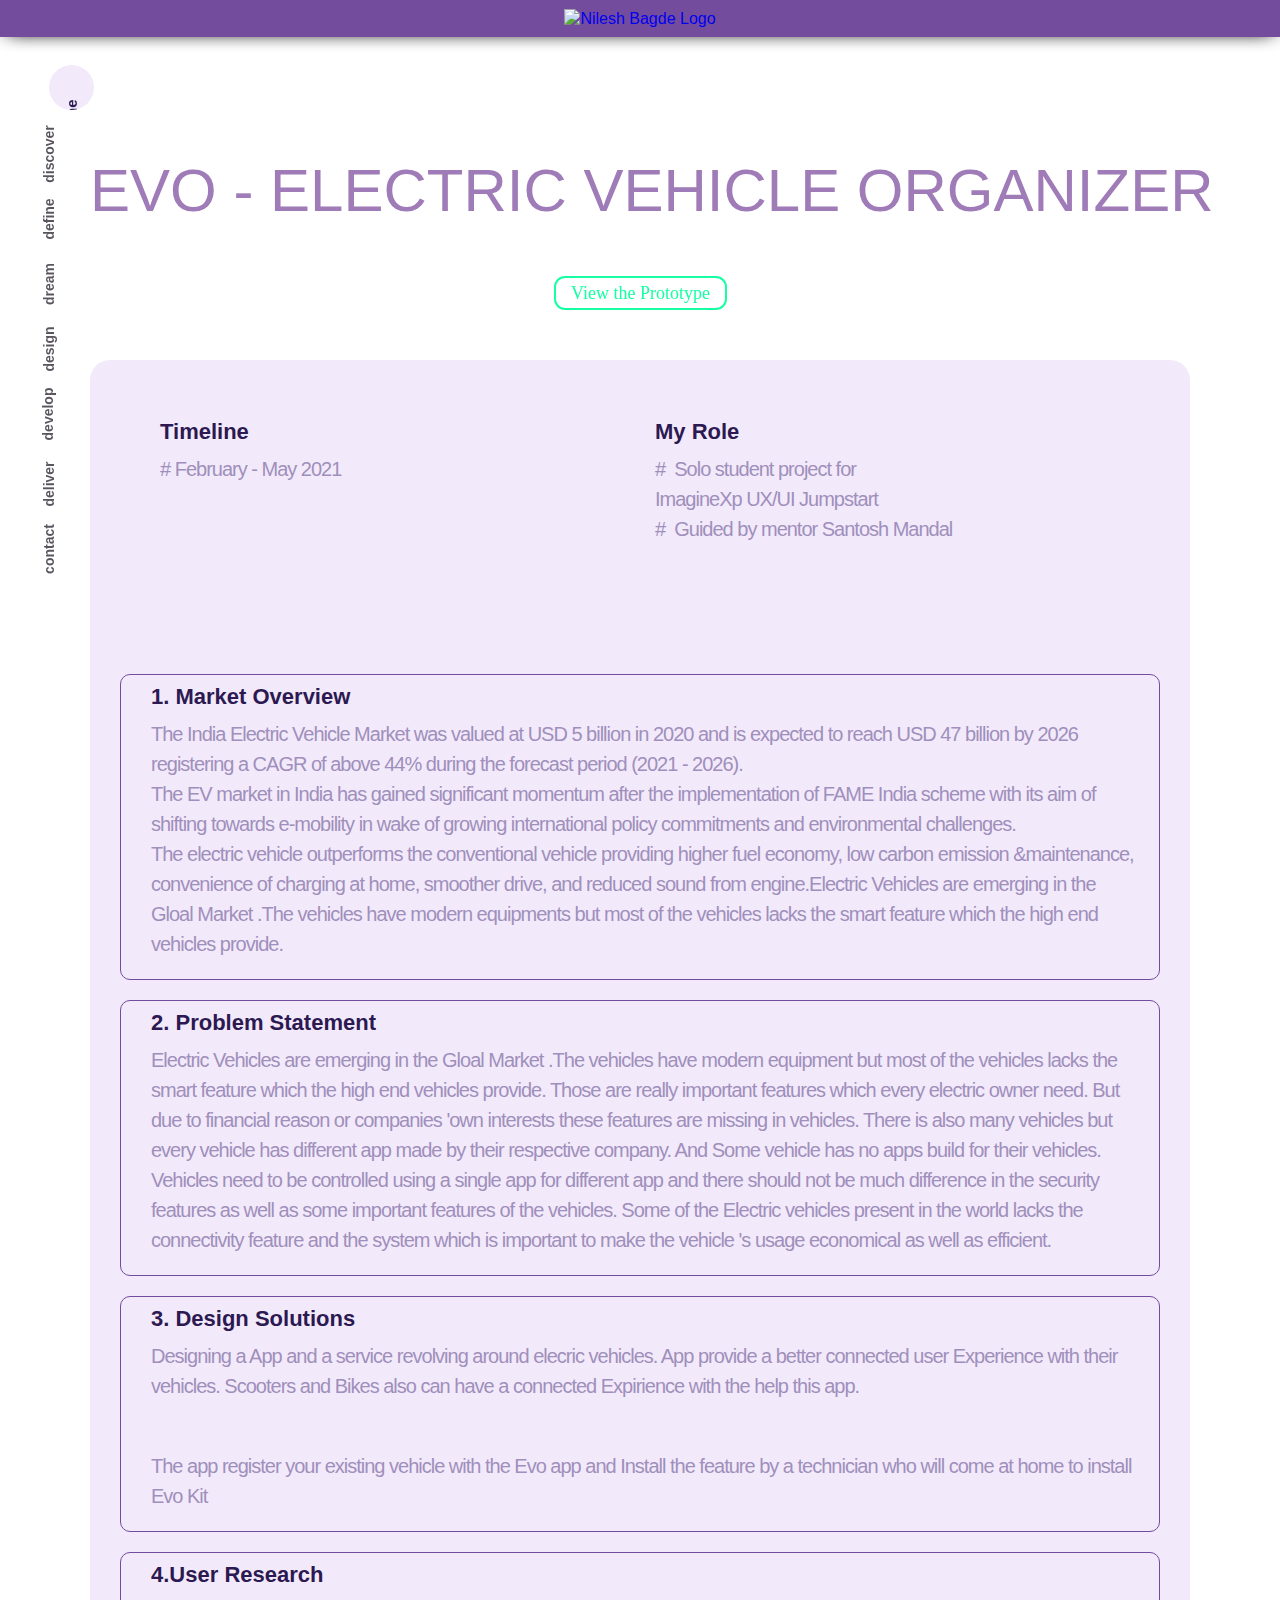
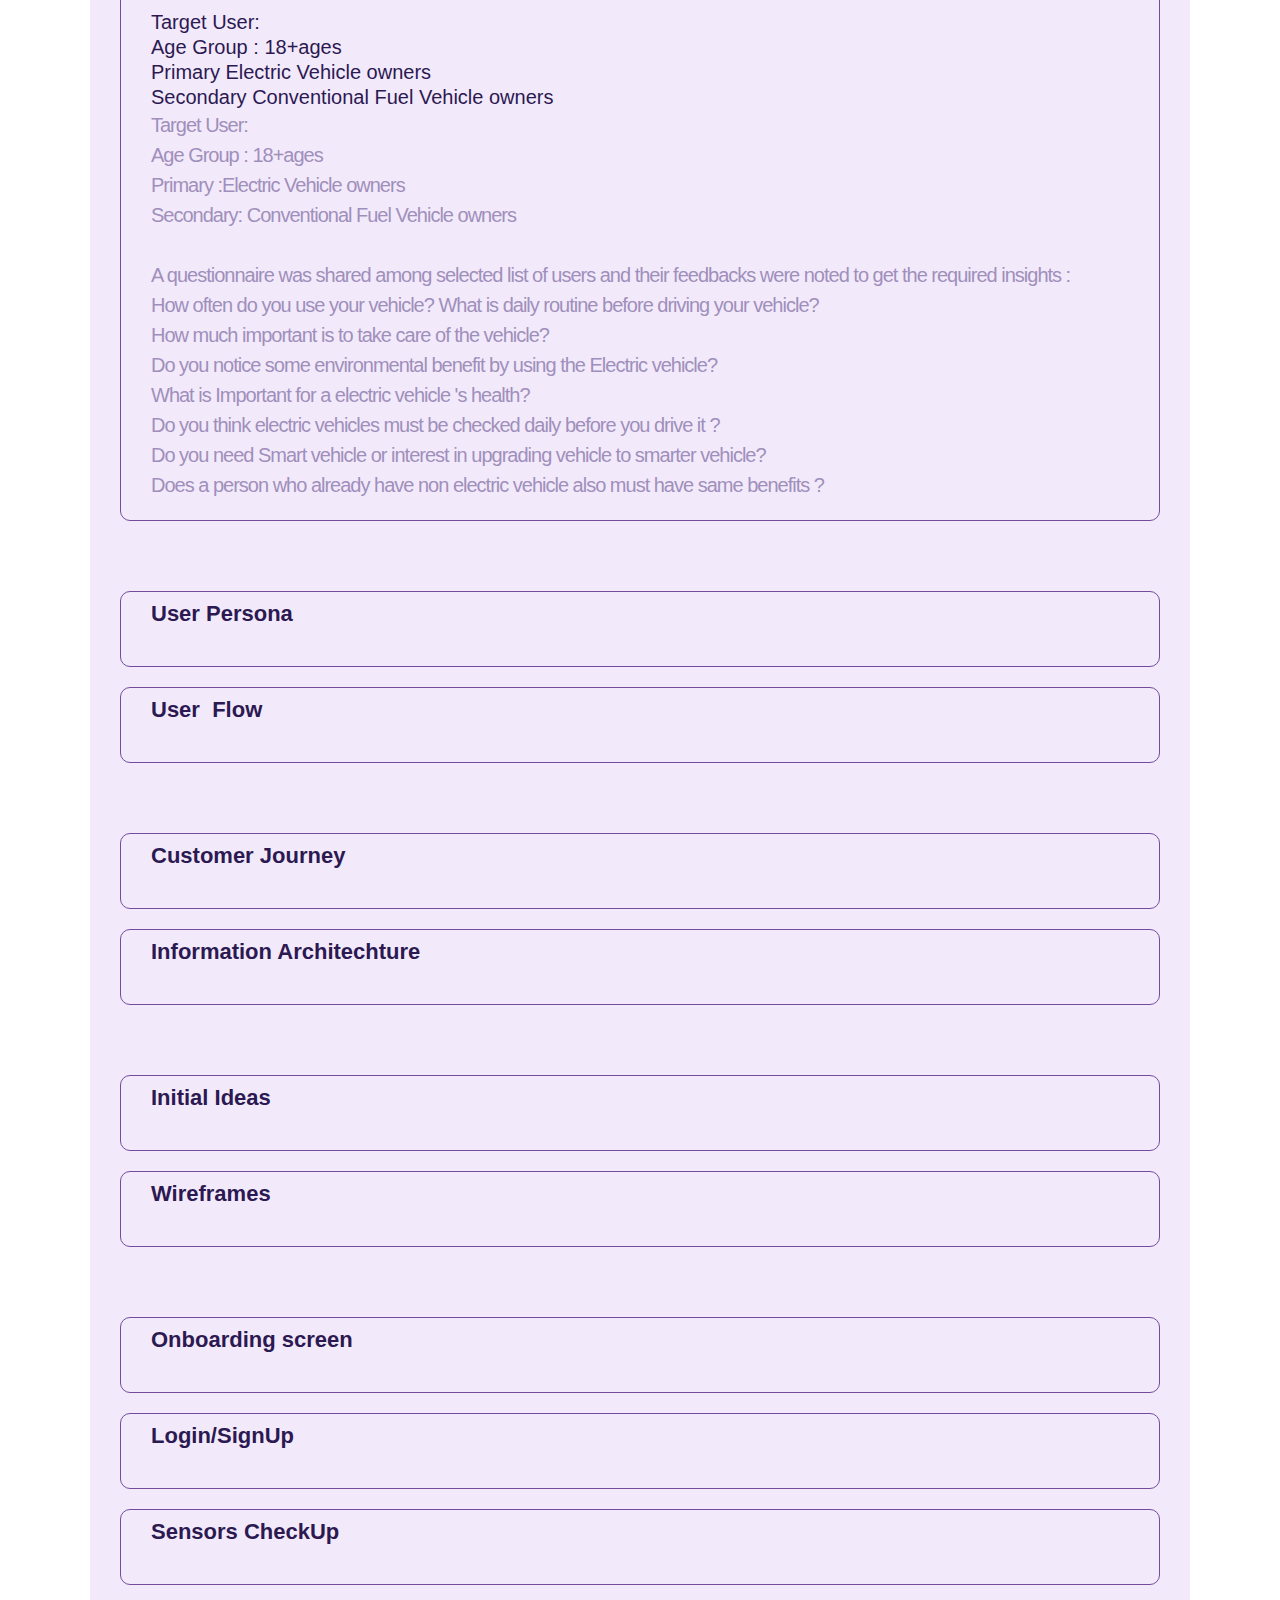
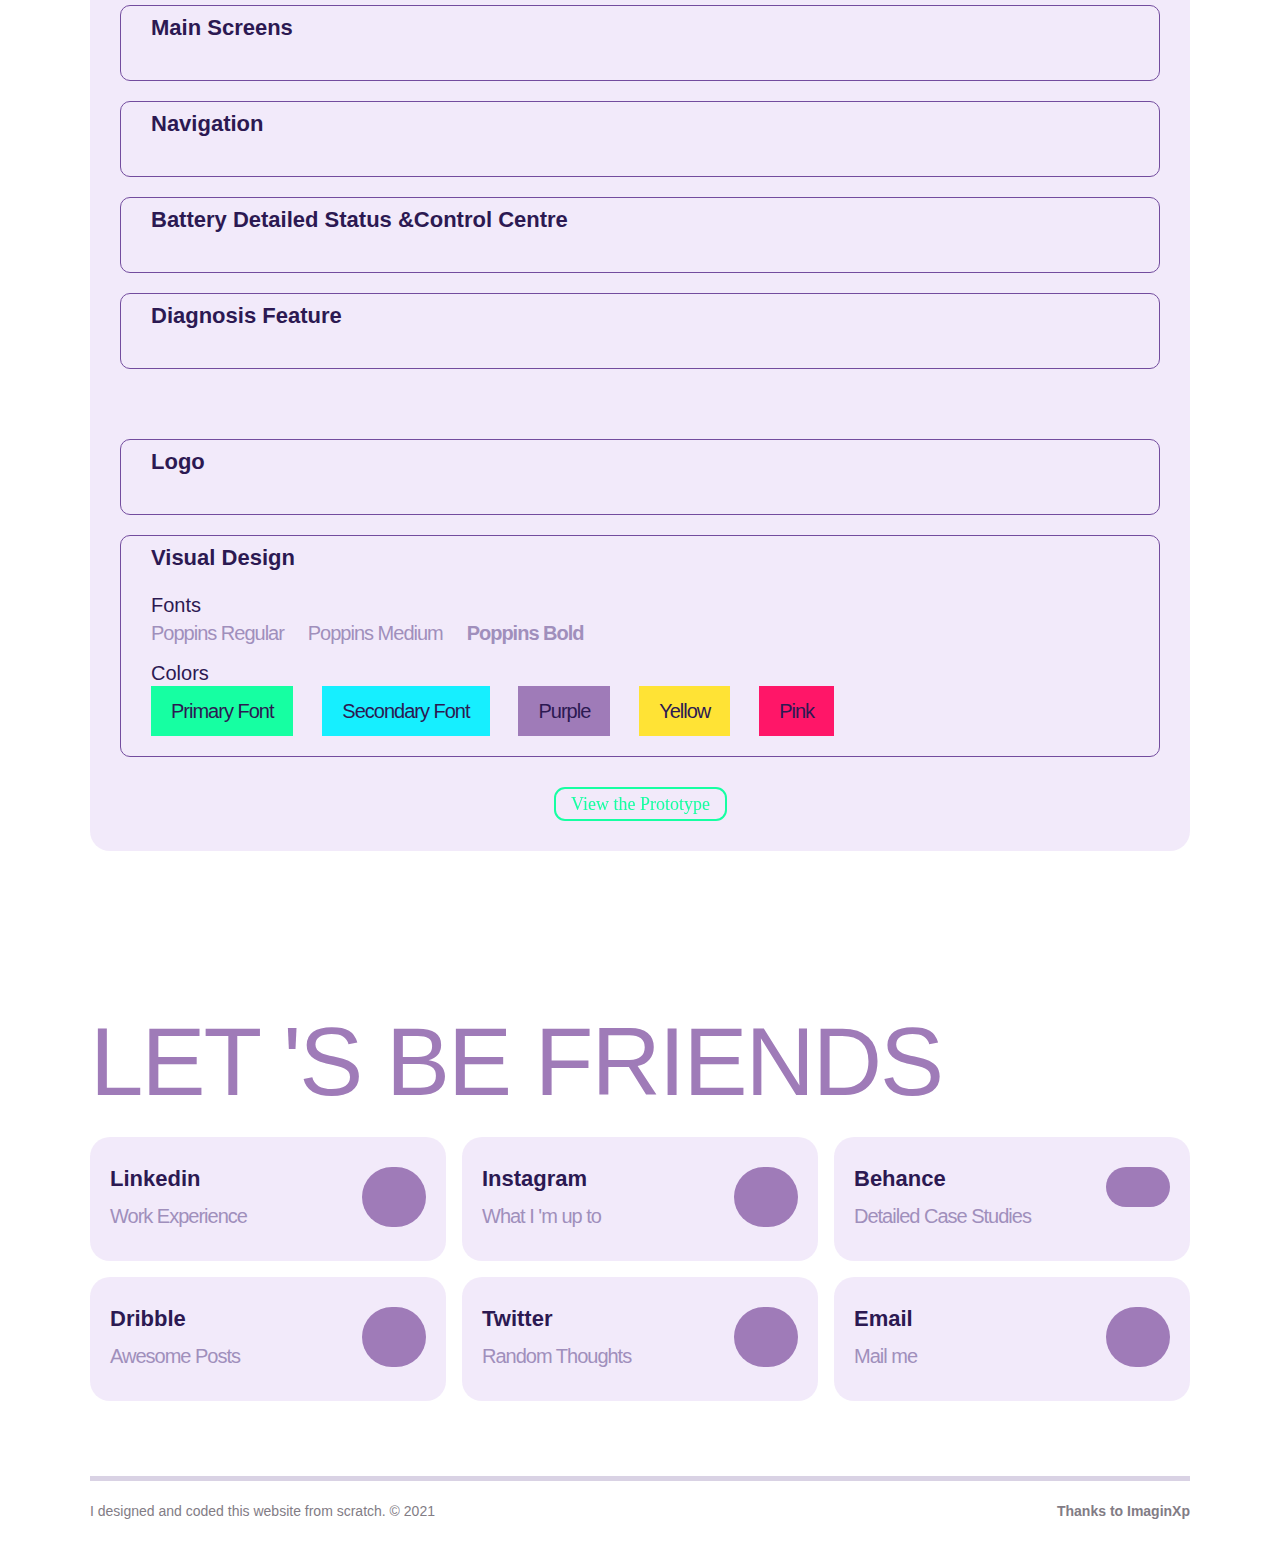
==== commit 31865e8b: "Update evo.html" ====
--- a/evo.html
+++ b/evo.html
@@ -227,7 +227,7 @@
                     </div>
                     <div class="new-blockk">
                         <h1 class="h2">Diagnosis Feature</h1>
-                        <img src="https://uploads-ssl.webflow.com/60780b1217a6ff01a1a3dbb7/609f7a97bd323d11ca63ad25_22.png" loading="lazy" sizes="(max-width: 479px) 87vw, (max-width: 991px) 100vw, 987.5px" srcset="https://uploads-ssl.webflow.com/60780b1217a6ff01a1a3dbb7/609f7a97bd323d11ca63ad25_22-p-500.png 500w, https://uploads-ssl.webflow.com/60780b1217a6ff01a1a3dbb7/609f7a97bd323d11ca63ad25_22-p-800.png 800w, https://uploads-ssl.webflow.com/60780b1217a6ff01a1a3dbb7/609f7a97bd323d11ca63ad25_22-p-1080.png 1080w, https://uploads-ssl.webflow.com/60780b1217a6ff01a1a3dbb7/609f7a97bd323d11ca63ad25_22.png 1279w" alt=""/>
+                        <img src="https://uploads-ssl.webflow.com/60780b1217a6ff01a1a3dbb7/609f7a058a77f357eef6c5f5_Web%201280%20%E2%80%93%202.png" loading="lazy" sizes="(max-width: 479px) 87vw, (max-width: 991px) 100vw, 987.5px" srcset="https://uploads-ssl.webflow.com/60780b1217a6ff01a1a3dbb7/609f7a97bd323d11ca63ad25_22-p-500.png 500w, https://uploads-ssl.webflow.com/60780b1217a6ff01a1a3dbb7/609f7a97bd323d11ca63ad25_22-p-800.png 800w, https://uploads-ssl.webflow.com/60780b1217a6ff01a1a3dbb7/609f7a97bd323d11ca63ad25_22-p-1080.png 1080w, https://uploads-ssl.webflow.com/60780b1217a6ff01a1a3dbb7/609f7a97bd323d11ca63ad25_22.png 1279w" alt=""/>
                     </div>
                     <div>
                         <img src="https://uploads-ssl.webflow.com/60780b1217a6ff01a1a3dbb7/609d71706fd96110984d7df7_Group%2087.png" loading="lazy" sizes="(max-width: 479px) 90vw, (max-width: 991px) 100vw, 1040px" srcset="https://uploads-ssl.webflow.com/60780b1217a6ff01a1a3dbb7/609d71706fd96110984d7df7_Group%2087-p-500.png 500w, https://uploads-ssl.webflow.com/60780b1217a6ff01a1a3dbb7/609d71706fd96110984d7df7_Group%2087-p-800.png 800w, https://uploads-ssl.webflow.com/60780b1217a6ff01a1a3dbb7/609d71706fd96110984d7df7_Group%2087-p-1080.png 1080w, https://uploads-ssl.webflow.com/60780b1217a6ff01a1a3dbb7/609d71706fd96110984d7df7_Group%2087.png 1280w" id="deliver" alt="" class="image-26"/>
--- a/styles/styles.css
+++ b/styles/styles.css
@@ -12,9 +12,12 @@
   border-radius: 11PX;
   color: #16ffa2;
   font-family: poppins;
-  font-size: 20px;
+  font-size: 18px;
   font-weight: 400;
-  padding: 1rem 2rem;
+  padding-left: 15px;
+  padding-right: 15px;
+  padding-top: 5px;
+  padding-bottom: 5px;
   position: relative;
   text-decoration: none;
   transition: 0.2s transform ease-in-out;
@@ -5616,7 +5619,9 @@
     .columns-5 {
         position: relative;
     }
-
+    .socialicons {
+    padding: 6px;
+    }
     .skill-link {
         -webkit-transform: none;
         -ms-transform: none;
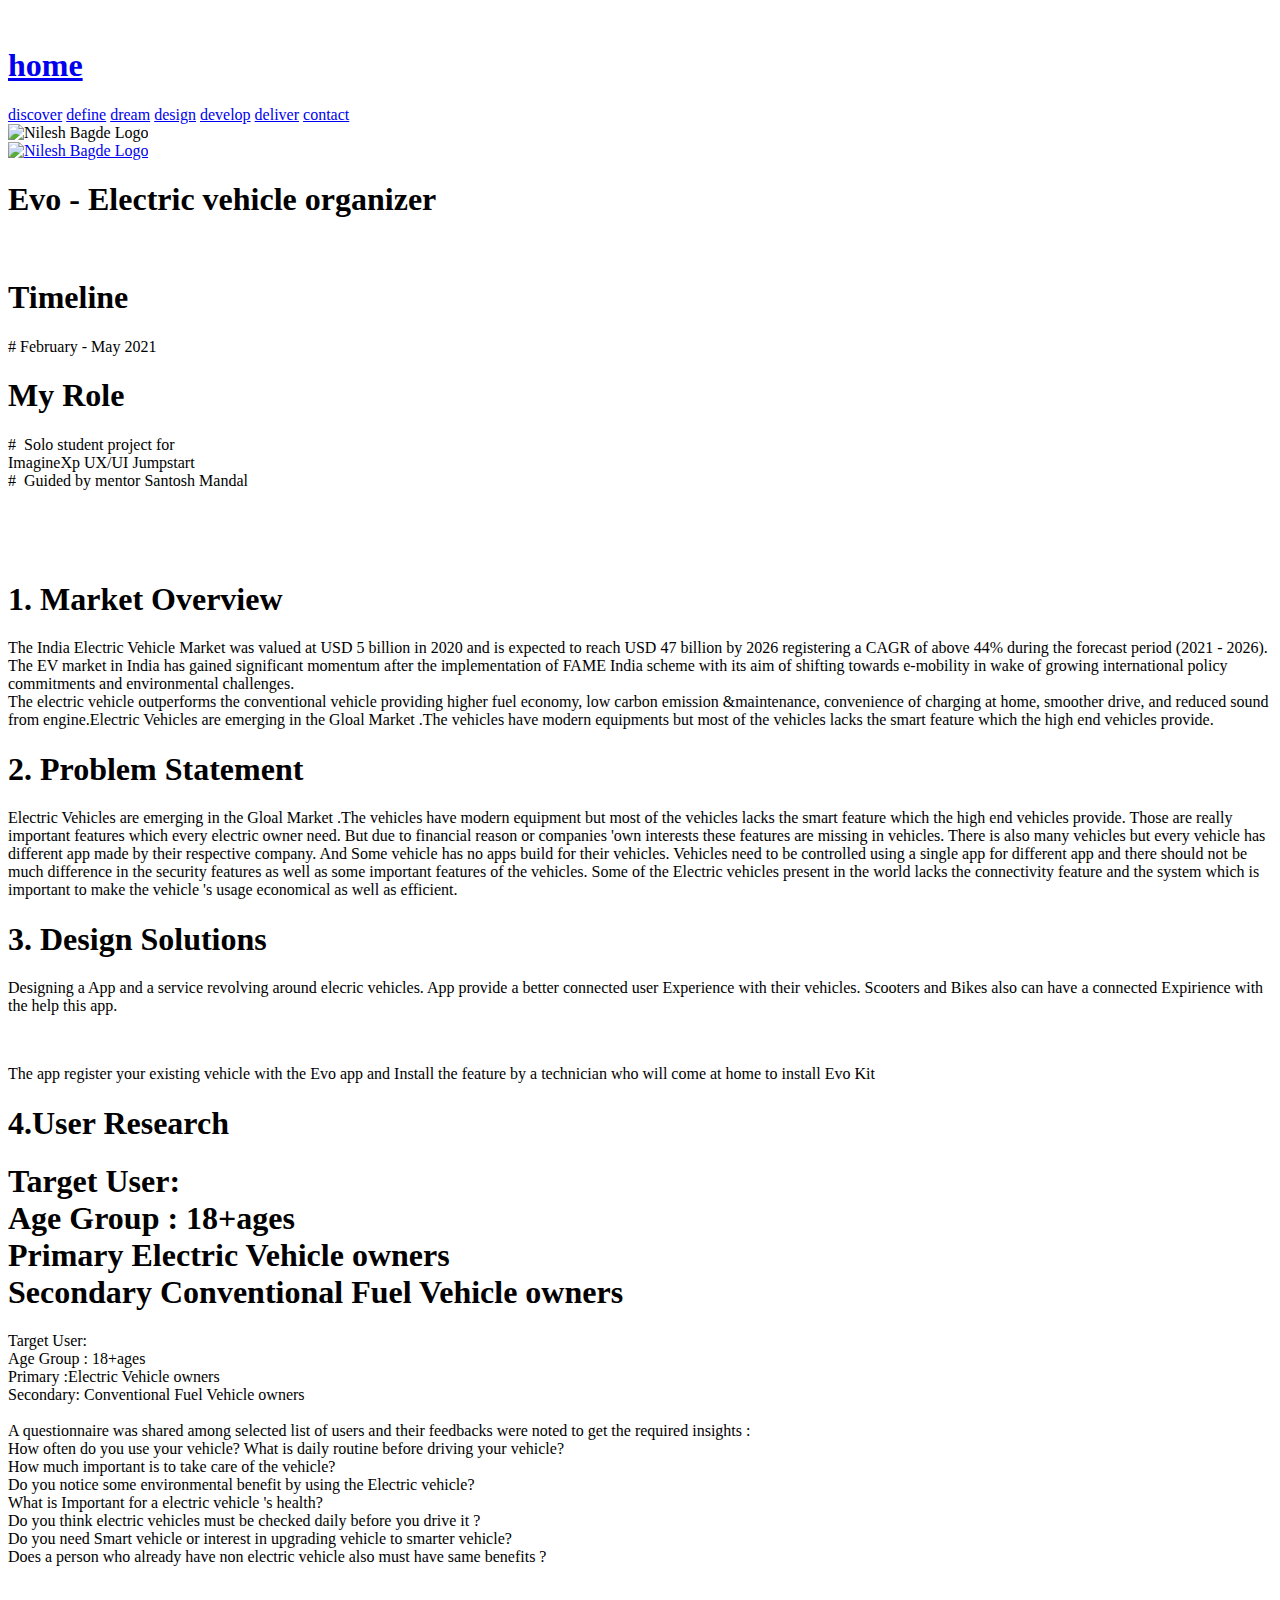
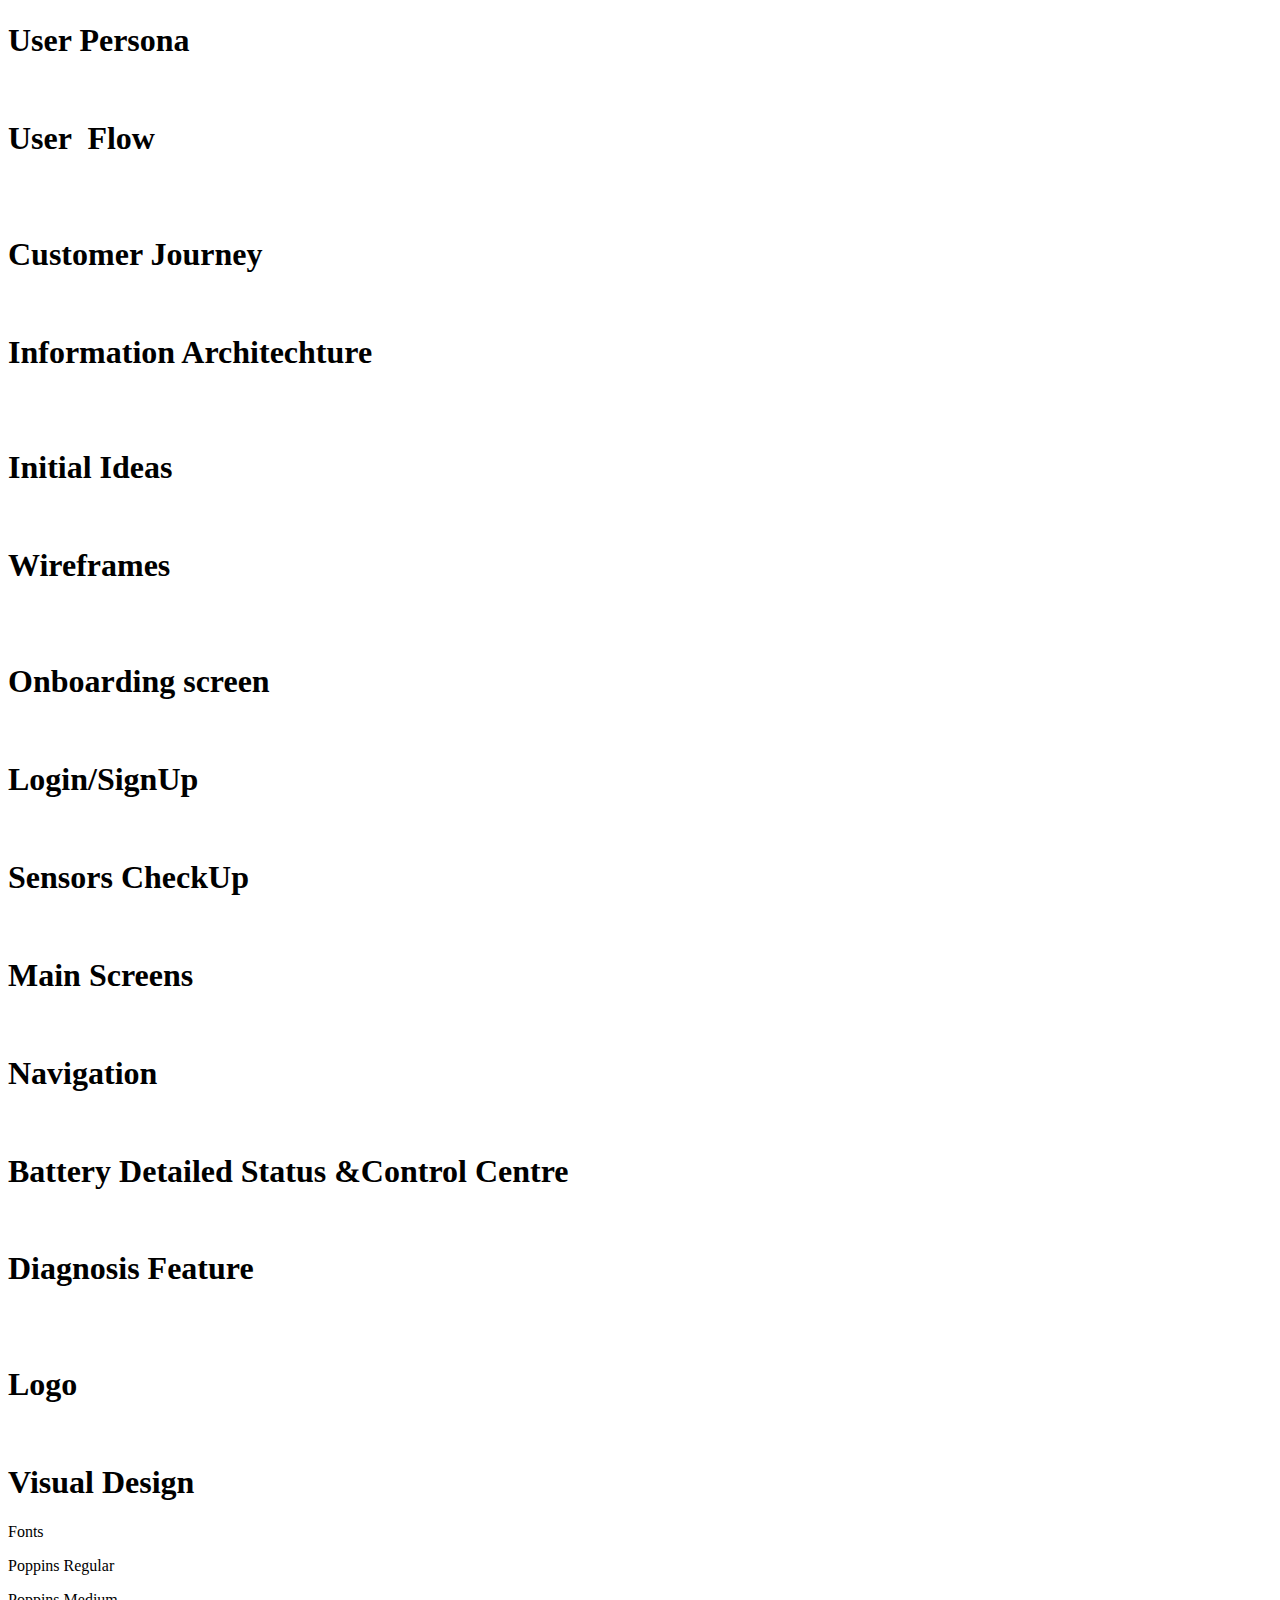
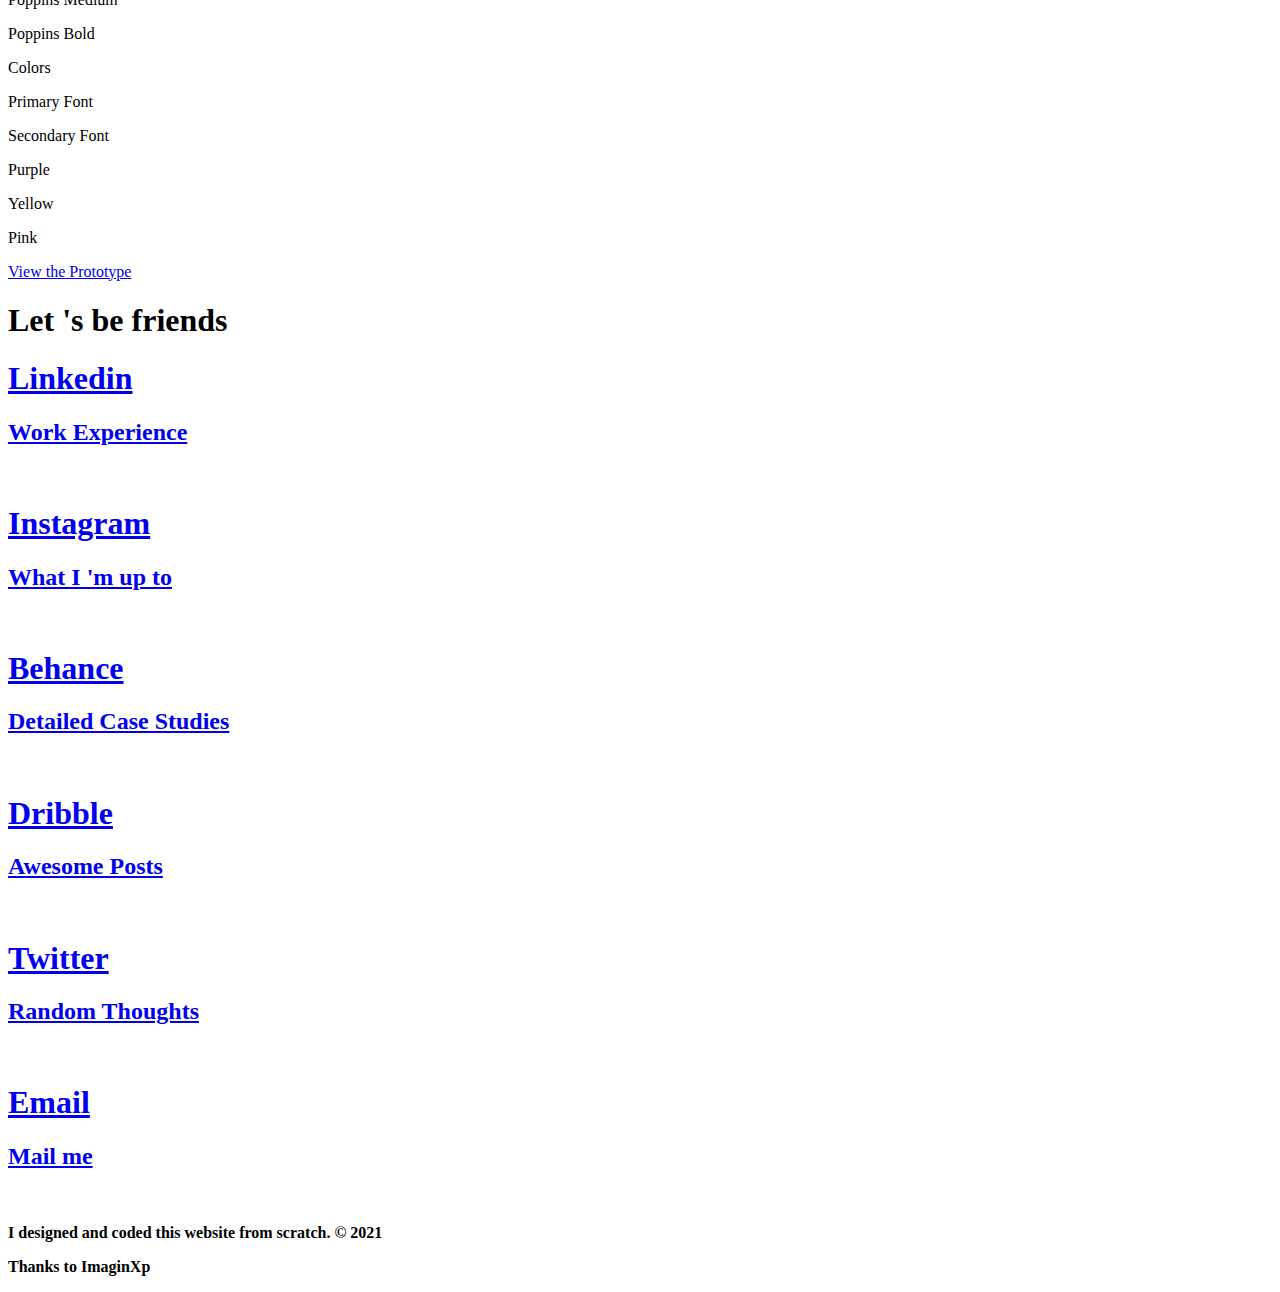
==== commit ebb033b4: "Add files via upload" ====
--- a/evo.html
+++ b/evo.html
@@ -1,6 +1,6 @@
 <!DOCTYPE html>
 <!-- This site was created in Webflow. http://www.webflow.com -->
-<!-- Last Published: Mon Jul 05 2021 00:54:22 GMT+0000 (Coordinated Universal Time) -->
+<!-- Last Published: Fri Jul 09 2021 19:18:59 GMT+0000 (Coordinated Universal Time) -->
 <html data-wf-domain="nileshbagde-design.webflow.io" data-wf-page="607888339edbced121bbdc3c" data-wf-site="60780b1217a6ff01a1a3dbb7" data-wf-status="1">
     <head>
         <meta charset="utf-8"/>
@@ -14,7 +14,7 @@
         <meta content="summary_large_image" name="twitter:card"/>
         <meta content="width=device-width, initial-scale=1" name="viewport"/>
         <meta content="Webflow" name="generator"/>
-        <link href="styles/styles.css" rel="stylesheet" type="text/css"/>
+        <link href="https://uploads-ssl.webflow.com/60780b1217a6ff01a1a3dbb7/css/nileshbagde-design.webflow.7b54f077a.css" rel="stylesheet" type="text/css"/>
         <script src="https://ajax.googleapis.com/ajax/libs/webfont/1.6.26/webfont.js" type="text/javascript"></script>
         <script type="text/javascript">
             WebFont.load({
@@ -92,15 +92,10 @@
                 <section id="contact-section" class="blockey">
                     <h1 class="headinggg">Evo - Electric vehicle organizer</h1>
                 </section>
-                <!-- VIEW THE PROTOTYPE --> 
-                <a class="coolBeans" href="https://nileshbagde43836.invisionapp.com/prototype/ckoe31ccv001osb013yw20eb7/play"  >View the Prototype</a>
-                <!--VIEW THE PROTOTYPE --> 
                 <section id="contact-section" class="blockey tub">
-                    
                     <div>
                         <img src="https://uploads-ssl.webflow.com/60780b1217a6ff01a1a3dbb7/609f76a006cc9dba451a5bb2_1.png" loading="lazy" sizes="(max-width: 479px) 90vw, (max-width: 991px) 100vw, 1040px" srcset="https://uploads-ssl.webflow.com/60780b1217a6ff01a1a3dbb7/609f76a006cc9dba451a5bb2_1-p-500.png 500w, https://uploads-ssl.webflow.com/60780b1217a6ff01a1a3dbb7/609f76a006cc9dba451a5bb2_1-p-800.png 800w, https://uploads-ssl.webflow.com/60780b1217a6ff01a1a3dbb7/609f76a006cc9dba451a5bb2_1-p-1080.png 1080w, https://uploads-ssl.webflow.com/60780b1217a6ff01a1a3dbb7/609f76a006cc9dba451a5bb2_1.png 1280w" alt=""/>
                     </div>
-                                            
                     <div class="new-blockk zx">
                         <div class="w-row">
                             <div class="w-col w-col-6">
@@ -227,7 +222,7 @@
                     </div>
                     <div class="new-blockk">
                         <h1 class="h2">Diagnosis Feature</h1>
-                        <img src="https://uploads-ssl.webflow.com/60780b1217a6ff01a1a3dbb7/609f7a058a77f357eef6c5f5_Web%201280%20%E2%80%93%202.png" loading="lazy" sizes="(max-width: 479px) 87vw, (max-width: 991px) 100vw, 987.5px" srcset="https://uploads-ssl.webflow.com/60780b1217a6ff01a1a3dbb7/609f7a97bd323d11ca63ad25_22-p-500.png 500w, https://uploads-ssl.webflow.com/60780b1217a6ff01a1a3dbb7/609f7a97bd323d11ca63ad25_22-p-800.png 800w, https://uploads-ssl.webflow.com/60780b1217a6ff01a1a3dbb7/609f7a97bd323d11ca63ad25_22-p-1080.png 1080w, https://uploads-ssl.webflow.com/60780b1217a6ff01a1a3dbb7/609f7a97bd323d11ca63ad25_22.png 1279w" alt=""/>
+                        <img src="https://uploads-ssl.webflow.com/60780b1217a6ff01a1a3dbb7/609f7a058a77f357eef6c5f5_Web%201280%20%E2%80%93%202.png" loading="lazy" sizes="100vw" srcset="https://uploads-ssl.webflow.com/60780b1217a6ff01a1a3dbb7/609f7a058a77f357eef6c5f5_Web%201280%20%E2%80%93%202-p-500.png 500w, https://uploads-ssl.webflow.com/60780b1217a6ff01a1a3dbb7/609f7a058a77f357eef6c5f5_Web%201280%20%E2%80%93%202-p-800.png 800w, https://uploads-ssl.webflow.com/60780b1217a6ff01a1a3dbb7/609f7a058a77f357eef6c5f5_Web%201280%20%E2%80%93%202-p-1080.png 1080w, https://uploads-ssl.webflow.com/60780b1217a6ff01a1a3dbb7/609f7a058a77f357eef6c5f5_Web%201280%20%E2%80%93%202.png 1280w" alt=""/>
                     </div>
                     <div>
                         <img src="https://uploads-ssl.webflow.com/60780b1217a6ff01a1a3dbb7/609d71706fd96110984d7df7_Group%2087.png" loading="lazy" sizes="(max-width: 479px) 90vw, (max-width: 991px) 100vw, 1040px" srcset="https://uploads-ssl.webflow.com/60780b1217a6ff01a1a3dbb7/609d71706fd96110984d7df7_Group%2087-p-500.png 500w, https://uploads-ssl.webflow.com/60780b1217a6ff01a1a3dbb7/609d71706fd96110984d7df7_Group%2087-p-800.png 800w, https://uploads-ssl.webflow.com/60780b1217a6ff01a1a3dbb7/609d71706fd96110984d7df7_Group%2087-p-1080.png 1080w, https://uploads-ssl.webflow.com/60780b1217a6ff01a1a3dbb7/609d71706fd96110984d7df7_Group%2087.png 1280w" id="deliver" alt="" class="image-26"/>
@@ -250,11 +245,9 @@
                         <p class="yellow-acent">Yellow</p>
                         <p class="color4">Pink</p>
                     </div>
-                    
-                        <!-- VIEW THE PROTOTYPE --> 
-                     <a class="coolBeans" href="https://nileshbagde43836.invisionapp.com/prototype/ckoe31ccv001osb013yw20eb7/play"  >View the Prototype</a>
-                        <!--VIEW THE PROTOTYPE --> 
-                 
+                    <!-- VIEW THE PROTOTYPE --> 
+                <a class="coolBeans" href="https://nileshbagde43836.invisionapp.com/prototype/ckoe31ccv001osb013yw20eb7/play"  >View the Prototype</a>
+                <!--VIEW THE PROTOTYPE --> 
                 </section>
             </section>
             <section id="contact-section" class="section about-section">
@@ -282,7 +275,7 @@
                                 </div>
                                 <div class="w-col w-col-3 w-col-small-3 w-col-tiny-3">
                                     <div class="socialicons">
-                                        <img src="https://uploads-ssl.webflow.com/60780b1217a6ff01a1a3dbb7/60e071fe39a1de2042d3f500_instagram%20(3).png" loading="lazy" sizes="(max-width: 479px) 100vw, (max-width: 767px) 139.84375px, (max-width: 991px) 21vw, 210px" srcset="https://uploads-ssl.webflow.com/60780b1217a6ff01a1a3dbb7/60e071fe39a1de2042d3f500_instagram%20(3)-p-500.png 500w, https://uploads-ssl.webflow.com/60780b1217a6ff01a1a3dbb7/60e071fe39a1de2042d3f500_instagram%20(3).png 512w" alt="" class="image-40"/>
+                                        <img src="https://uploads-ssl.webflow.com/60780b1217a6ff01a1a3dbb7/60e071fe39a1de2042d3f500_instagram%20(3).png" loading="lazy" sizes="(max-width: 479px) 100vw, (max-width: 767px) 167.8515625px, (max-width: 991px) 22vw, 210px" srcset="https://uploads-ssl.webflow.com/60780b1217a6ff01a1a3dbb7/60e071fe39a1de2042d3f500_instagram%20(3)-p-500.png 500w, https://uploads-ssl.webflow.com/60780b1217a6ff01a1a3dbb7/60e071fe39a1de2042d3f500_instagram%20(3).png 512w" alt="" class="image-40"/>
                                     </div>
                                 </div>
                             </div>
@@ -295,7 +288,7 @@
                                 </div>
                                 <div class="w-col w-col-3 w-col-small-3 w-col-tiny-3">
                                     <div class="socialicons">
-                                        <img src="https://uploads-ssl.webflow.com/60780b1217a6ff01a1a3dbb7/60e07296d9e96f82a106e6b4_behance%20(2).png" loading="lazy" sizes="(max-width: 479px) 100vw, (max-width: 767px) 139.84375px, (max-width: 991px) 21vw, 210px" srcset="https://uploads-ssl.webflow.com/60780b1217a6ff01a1a3dbb7/60e07296d9e96f82a106e6b4_behance%20(2)-p-500.png 500w, https://uploads-ssl.webflow.com/60780b1217a6ff01a1a3dbb7/60e07296d9e96f82a106e6b4_behance%20(2).png 512w" alt="" class="image-41"/>
+                                        <img src="https://uploads-ssl.webflow.com/60780b1217a6ff01a1a3dbb7/60e07296d9e96f82a106e6b4_behance%20(2).png" loading="lazy" sizes="(max-width: 479px) 100vw, (max-width: 767px) 167.8515625px, (max-width: 991px) 22vw, 210px" srcset="https://uploads-ssl.webflow.com/60780b1217a6ff01a1a3dbb7/60e07296d9e96f82a106e6b4_behance%20(2)-p-500.png 500w, https://uploads-ssl.webflow.com/60780b1217a6ff01a1a3dbb7/60e07296d9e96f82a106e6b4_behance%20(2).png 512w" alt="" class="image-41"/>
                                     </div>
                                 </div>
                             </div>
@@ -321,7 +314,7 @@
                                 </div>
                                 <div class="w-col w-col-3 w-col-small-3 w-col-tiny-3">
                                     <div class="socialicons">
-                                        <img src="https://uploads-ssl.webflow.com/60780b1217a6ff01a1a3dbb7/60e076ff782f33f45c7308a9_twitter.png" loading="lazy" sizes="(max-width: 479px) 100vw, (max-width: 767px) 139.84375px, (max-width: 991px) 21vw, 210px" srcset="https://uploads-ssl.webflow.com/60780b1217a6ff01a1a3dbb7/60e076ff782f33f45c7308a9_twitter-p-500.png 500w, https://uploads-ssl.webflow.com/60780b1217a6ff01a1a3dbb7/60e076ff782f33f45c7308a9_twitter.png 512w" alt="" class="image-43"/>
+                                        <img src="https://uploads-ssl.webflow.com/60780b1217a6ff01a1a3dbb7/60e076ff782f33f45c7308a9_twitter.png" loading="lazy" sizes="(max-width: 479px) 100vw, (max-width: 767px) 167.8515625px, (max-width: 991px) 22vw, 210px" srcset="https://uploads-ssl.webflow.com/60780b1217a6ff01a1a3dbb7/60e076ff782f33f45c7308a9_twitter-p-500.png 500w, https://uploads-ssl.webflow.com/60780b1217a6ff01a1a3dbb7/60e076ff782f33f45c7308a9_twitter.png 512w" alt="" class="image-43"/>
                                     </div>
                                 </div>
                             </div>
@@ -334,7 +327,7 @@
                                 </div>
                                 <div class="column-15 w-col w-col-3 w-col-small-3 w-col-tiny-3">
                                     <div class="socialicons">
-                                        <img src="https://uploads-ssl.webflow.com/60780b1217a6ff01a1a3dbb7/60e09c8b4b6c7c8acf36e7d2_mail%20(1).png" loading="lazy" sizes="(max-width: 479px) 100vw, (max-width: 767px) 139.84375px, (max-width: 991px) 21vw, 210px" srcset="https://uploads-ssl.webflow.com/60780b1217a6ff01a1a3dbb7/60e09c8b4b6c7c8acf36e7d2_mail%20(1)-p-500.png 500w, https://uploads-ssl.webflow.com/60780b1217a6ff01a1a3dbb7/60e09c8b4b6c7c8acf36e7d2_mail%20(1).png 512w" alt="" class="image-42"/>
+                                        <img src="https://uploads-ssl.webflow.com/60780b1217a6ff01a1a3dbb7/60e09c8b4b6c7c8acf36e7d2_mail%20(1).png" loading="lazy" sizes="(max-width: 479px) 100vw, (max-width: 767px) 167.8515625px, (max-width: 991px) 22vw, 210px" srcset="https://uploads-ssl.webflow.com/60780b1217a6ff01a1a3dbb7/60e09c8b4b6c7c8acf36e7d2_mail%20(1)-p-500.png 500w, https://uploads-ssl.webflow.com/60780b1217a6ff01a1a3dbb7/60e09c8b4b6c7c8acf36e7d2_mail%20(1).png 512w" alt="" class="image-42"/>
                                     </div>
                                 </div>
                             </div>
@@ -359,7 +352,7 @@
             </section>
         </div>
         <script src="https://d3e54v103j8qbb.cloudfront.net/js/jquery-3.5.1.min.dc5e7f18c8.js?site=60780b1217a6ff01a1a3dbb7" type="text/javascript" integrity="sha256-9/aliU8dGd2tb6OSsuzixeV4y/faTqgFtohetphbbj0=" crossorigin="anonymous"></script>
-        <script src="/script/script.js" type="text/javascript"></script>
+        <script src="https://uploads-ssl.webflow.com/60780b1217a6ff01a1a3dbb7/js/webflow.b4cb259b4.js" type="text/javascript"></script>
         <!--[if lte IE 9]><script src="//cdnjs.cloudflare.com/ajax/libs/placeholders/3.0.2/placeholders.min.js"></script><![endif]-->
         <style>  
      
@@ -369,5 +362,6 @@
             visibility: hidden !important;}  
             
             </style>
+
     </body>
 </html>
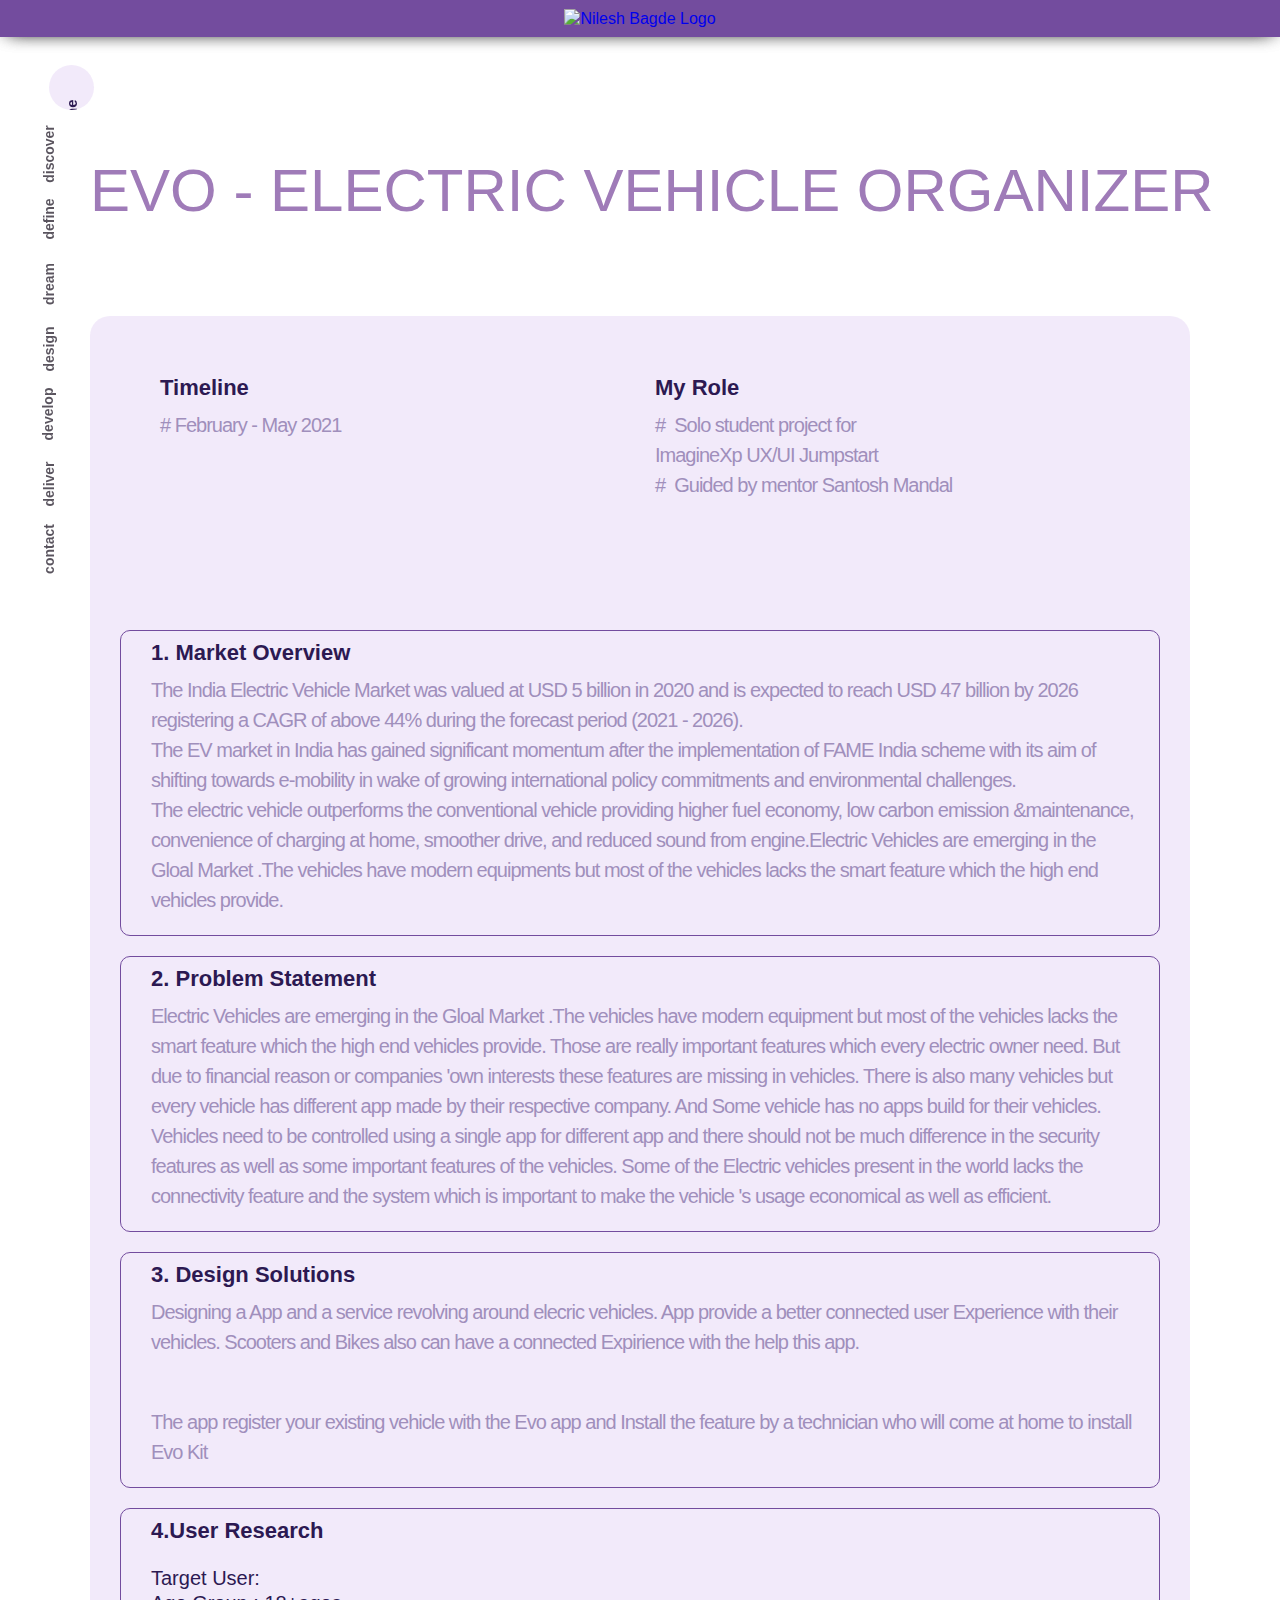
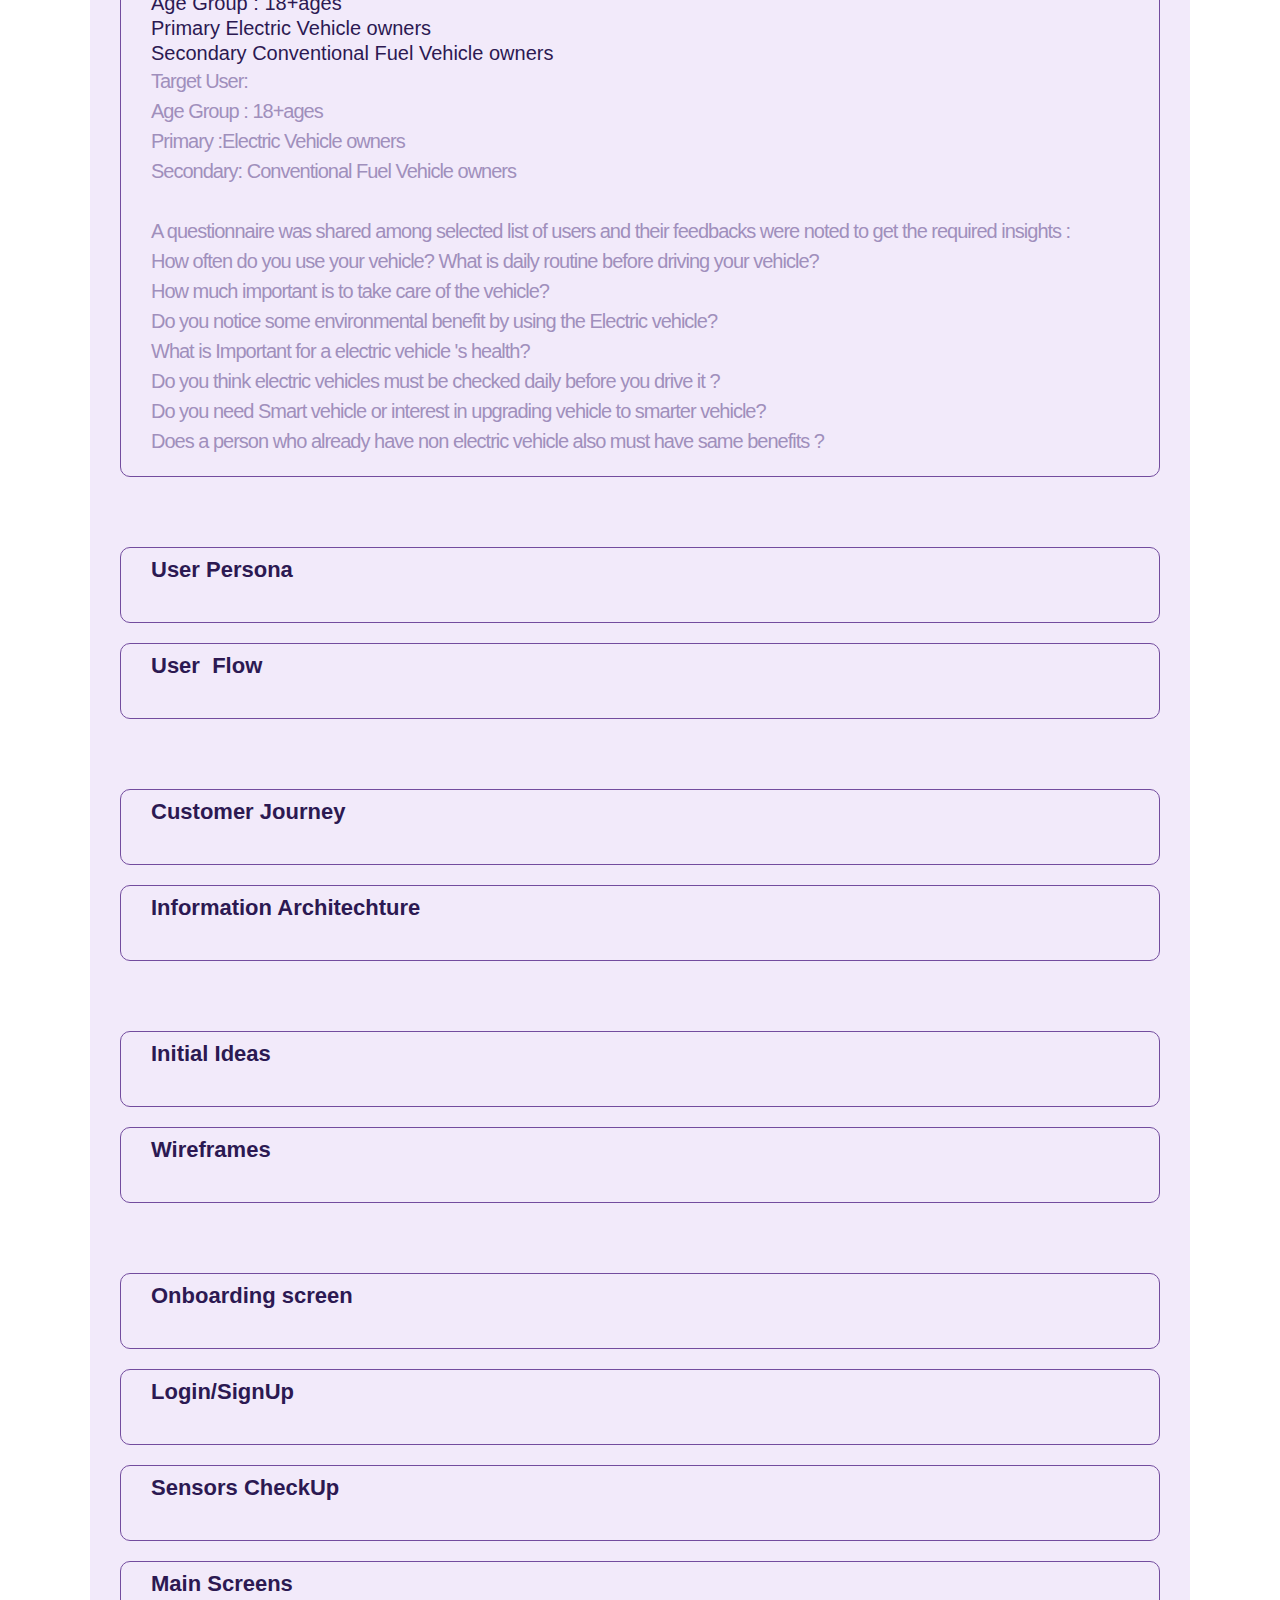
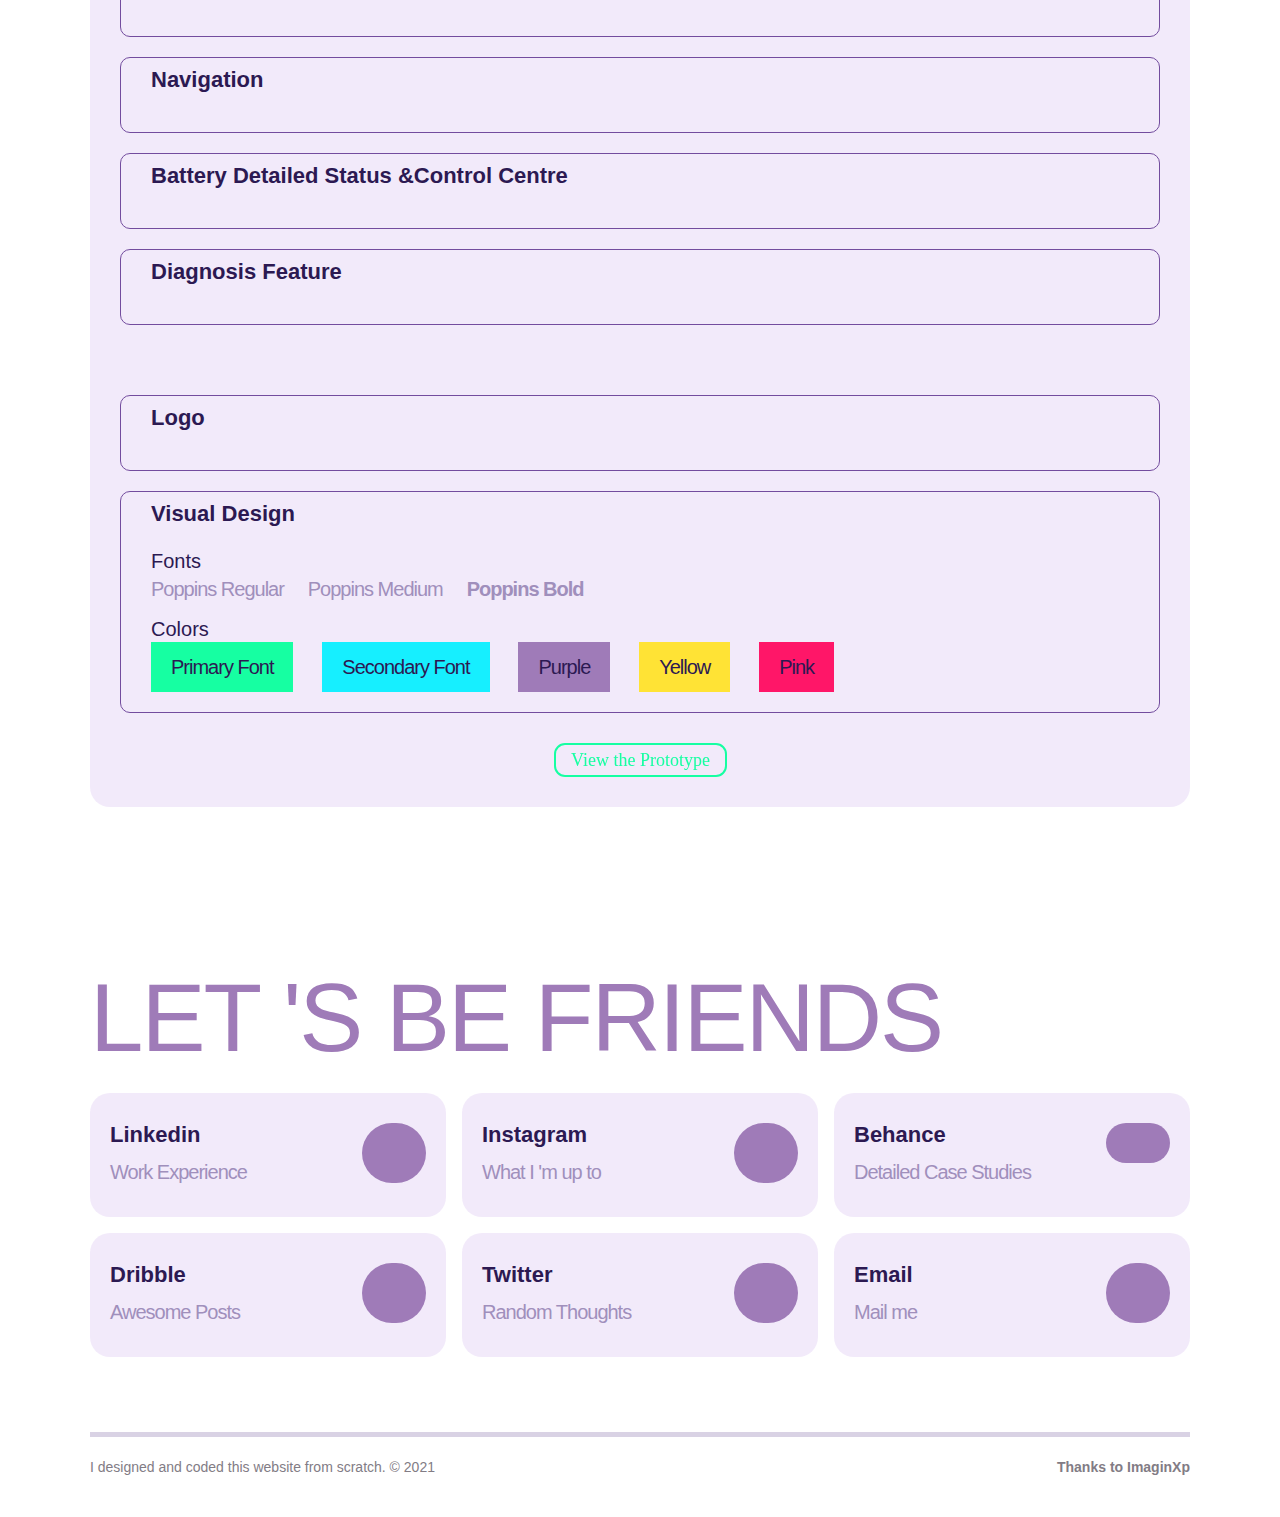
==== commit 3e19ee22: "Add files via upload" ====
--- a/evo.html
+++ b/evo.html
@@ -14,7 +14,7 @@
         <meta content="summary_large_image" name="twitter:card"/>
         <meta content="width=device-width, initial-scale=1" name="viewport"/>
         <meta content="Webflow" name="generator"/>
-        <link href="https://uploads-ssl.webflow.com/60780b1217a6ff01a1a3dbb7/css/nileshbagde-design.webflow.7b54f077a.css" rel="stylesheet" type="text/css"/>
+        <link href="styles/styles.css" rel="stylesheet" type="text/css"/>
         <script src="https://ajax.googleapis.com/ajax/libs/webfont/1.6.26/webfont.js" type="text/javascript"></script>
         <script type="text/javascript">
             WebFont.load({
--- a/styles/styles.css
+++ b/styles/styles.css
@@ -0,0 +1,7816 @@
+html {
+    font-family: sans-serif;
+    -ms-text-size-adjust: 100%;
+    -webkit-text-size-adjust: 100%;
+}
+body {
+    margin: 0;
+}
+.coolBeans {
+  margin-top: 10px;
+  border: 2px solid currentColor;
+  border-radius: 11PX;
+  color: #16ffa2;
+  font-family: poppins;
+  font-size: 18px;
+  font-weight: 400;
+  padding-left: 15px;
+  padding-right: 15px;
+  padding-top: 5px;
+  padding-bottom: 5px;
+  position: relative;
+  text-decoration: none;
+  transition: 0.2s transform ease-in-out;
+  will-change: transform;
+  z-index: 1;
+  
+}
+
+.coolBeans:hover::after {
+  transform: translate(0, 0);
+}
+.coolBeans:hover {
+    
+  border: 2px solid transparent;
+  color: #ffffff;
+  font-weight: 700;
+  transform: scale(1.05);
+  will-change: transform;
+  background-image: linear-gradient(160deg, #16ffa2, #11bd9e);
+  box-shadow: 3px 3px 10px 0 rgb(8 107 67 / 48%);
+  
+}
+
+article,
+aside,
+details,
+figcaption,
+figure,
+footer,
+header,
+hgroup,
+main,
+menu,
+nav,
+section,
+summary {
+    display: block;
+}
+audio,
+canvas,
+progress,
+video {
+    display: inline-block;
+    vertical-align: baseline;
+}
+audio:not([controls]) {
+    display: none;
+    height: 0;
+}
+[hidden],
+template {
+    display: none;
+}
+a {
+    background-color: transparent;
+}
+a:active,
+a:hover {
+    outline: 0;
+}
+abbr[title] {
+    border-bottom: 1px dotted;
+}
+b,
+strong {
+    font-weight: bold;
+}
+dfn {
+    font-style: italic;
+}
+h1 {
+    font-size: 2em;
+    margin: 0.67em 0;
+}
+mark {
+    background: #ff0;
+    color: #000;
+}
+small {
+    font-size: 80%;
+}
+sub,
+sup {
+    font-size: 75%;
+    line-height: 0;
+    position: relative;
+    vertical-align: baseline;
+}
+sup {
+    top: -0.5em;
+}
+sub {
+    bottom: -0.25em;
+}
+img {
+    border: 0;
+}
+svg:not(:root) {
+    overflow: hidden;
+}
+figure {
+    margin: 1em 40px;
+}
+hr {
+    box-sizing: content-box;
+    height: 0;
+}
+pre {
+    overflow: auto;
+}
+code,
+kbd,
+pre,
+samp {
+    font-family: monospace, monospace;
+    font-size: 1em;
+}
+button,
+input,
+optgroup,
+select,
+textarea {
+    color: inherit;
+    font: inherit;
+    margin: 0;
+}
+button {
+    overflow: visible;
+}
+button,
+select {
+    text-transform: none;
+}
+button,
+html input[type="button"],
+input[type="reset"] {
+    -webkit-appearance: button;
+    cursor: pointer;
+}
+button[disabled],
+html input[disabled] {
+    cursor: default;
+}
+button::-moz-focus-inner,
+input::-moz-focus-inner {
+    border: 0;
+    padding: 0;
+}
+input {
+    line-height: normal;
+}
+input[type="checkbox"],
+input[type="radio"] {
+    box-sizing: border-box;
+    padding: 0;
+}
+input[type="number"]::-webkit-inner-spin-button,
+input[type="number"]::-webkit-outer-spin-button {
+    height: auto;
+}
+input[type="search"] {
+    -webkit-appearance: none;
+}
+input[type="search"]::-webkit-search-cancel-button,
+input[type="search"]::-webkit-search-decoration {
+    -webkit-appearance: none;
+}
+fieldset {
+    border: 1px solid #c0c0c0;
+    margin: 0 2px;
+    padding: 0.35em 0.625em 0.75em;
+}
+legend {
+    border: 0;
+    padding: 0;
+}
+textarea {
+    overflow: auto;
+}
+optgroup {
+    font-weight: bold;
+}
+table {
+    border-collapse: collapse;
+    border-spacing: 0;
+}
+td,
+th {
+    padding: 0;
+}
+
+/* ==========================================================================
+   Start of base Webflow CSS - If you're looking for some ultra-clean CSS, skip the boilerplate and see the unminified code below.
+   ========================================================================== */
+@font-face {
+    font-family: "webflow-icons";
+    src: url("[data-uri]")
+        format("truetype");
+    font-weight: normal;
+    font-style: normal;
+}
+[class^="w-icon-"],
+[class*=" w-icon-"] {
+    font-family: "webflow-icons" !important;
+    speak: none;
+    font-style: normal;
+    font-weight: normal;
+    font-variant: normal;
+    text-transform: none;
+    line-height: 1;
+    -webkit-font-smoothing: antialiased;
+    -moz-osx-font-smoothing: grayscale;
+}
+.w-icon-slider-right:before {
+    content: "\e600";
+}
+.w-icon-slider-left:before {
+    content: "\e601";
+}
+.w-icon-nav-menu:before {
+    content: "\e602";
+}
+.w-icon-arrow-down:before,
+.w-icon-dropdown-toggle:before {
+    content: "\e603";
+}
+.w-icon-file-upload-remove:before {
+    content: "\e900";
+}
+.w-icon-file-upload-icon:before {
+    content: "\e903";
+}
+* {
+    -webkit-box-sizing: border-box;
+    -moz-box-sizing: border-box;
+    box-sizing: border-box;
+}
+html {
+    height: 100%;
+}
+body {
+    margin: 0;
+    min-height: 100%;
+    background-color: #fff;
+    font-family: Arial, sans-serif;
+    font-size: 14px;
+    line-height: 20px;
+    color: #333;
+}
+img {
+    max-width: 100%;
+    vertical-align: middle;
+    display: inline-block;
+}
+html.w-mod-touch * {
+    background-attachment: scroll !important;
+}
+.w-block {
+    display: block;
+}
+.w-inline-block {
+    max-width: 100%;
+    display: inline-block;
+}
+.w-clearfix:before,
+.w-clearfix:after {
+    content: " ";
+    display: table;
+    grid-column-start: 1;
+    grid-row-start: 1;
+    grid-column-end: 2;
+    grid-row-end: 2;
+}
+.w-clearfix:after {
+    clear: both;
+}
+.w-hidden {
+    display: none;
+}
+.w-button {
+    display: inline-block;
+    padding: 9px 15px;
+    background-color: #3898ec;
+    color: white;
+    border: 0;
+    line-height: inherit;
+    text-decoration: none;
+    cursor: pointer;
+    border-radius: 0;
+}
+input.w-button {
+    -webkit-appearance: button;
+}
+html[data-w-dynpage] [data-w-cloak] {
+    color: transparent !important;
+}
+/* 
+.w-webflow-badge,
+.w-webflow-badge * {
+    position: static;
+    left: auto;
+    top: auto;
+    right: auto;
+    bottom: auto;
+    z-index: auto;
+    display: block;
+    visibility: visible;
+    overflow: visible;
+    overflow-x: visible;
+    overflow-y: visible;
+    box-sizing: border-box;
+    width: auto;
+    height: auto;
+    max-height: none;
+    max-width: none;
+    min-height: 0;
+    min-width: 0;
+    margin: 0;
+    padding: 0;
+    float: none;
+    clear: none;
+    border: 0 none transparent;
+    border-radius: 0;
+    background: none;
+    background-image: none;
+    background-position: 0 0;
+    background-size: auto auto;
+    background-repeat: repeat;
+    background-origin: padding-box;
+    background-clip: border-box;
+    background-attachment: scroll;
+    background-color: transparent;
+    box-shadow: none;
+    opacity: 1;
+    transform: none;
+    transition: none;
+    direction: ltr;
+    font-family: inherit;
+    font-weight: inherit;
+    color: inherit;
+    font-size: inherit;
+    line-height: inherit;
+    font-style: inherit;
+    font-variant: inherit;
+    text-align: inherit;
+    letter-spacing: inherit;
+    text-decoration: inherit;
+    text-indent: 0;
+    text-transform: inherit;
+    list-style-type: disc;
+    text-shadow: none;
+    font-smoothing: auto;
+    vertical-align: baseline;
+    cursor: inherit;
+    white-space: inherit;
+    word-break: normal;
+    word-spacing: normal;
+    word-wrap: normal;
+}
+.w-webflow-badge {
+    position: fixed !important;
+    display: inline-block !important;
+    visibility: visible !important;
+    z-index: 2147483647 !important;
+    top: auto !important;
+    right: 12px !important;
+    bottom: 12px !important;
+    left: auto !important;
+    color: #aaadb0 !important;
+    background-color: #fff !important;
+    border-radius: 3px !important;
+    padding: 6px 8px 6px 6px !important;
+    font-size: 12px !important;
+    opacity: 1 !important;
+    line-height: 14px !important;
+    text-decoration: none !important;
+    transform: none !important;
+    margin: 0 !important;
+    width: auto !important;
+    height: auto !important;
+    overflow: visible !important;
+    white-space: nowrap;
+    box-shadow: 0 0 0 1px rgba(0, 0, 0, 0.1), 0 1px 3px rgba(0, 0, 0, 0.1);
+    cursor: pointer;
+}
+.w-webflow-badge > img {
+    display: inline-block !important;
+    visibility: visible !important;
+    opacity: 1 !important;
+    vertical-align: middle !important;
+} */
+h1,
+h2,
+h3,
+h4,
+h5,
+h6 {
+    font-weight: bold;
+    margin-bottom: 10px;
+}
+h1 {
+    font-size: 38px;
+    line-height: 44px;
+    margin-top: 20px;
+}
+h2 {
+    font-size: 32px;
+    line-height: 36px;
+    margin-top: 20px;
+}
+h3 {
+    font-size: 24px;
+    line-height: 30px;
+    margin-top: 20px;
+}
+h4 {
+    font-size: 18px;
+    line-height: 24px;
+    margin-top: 10px;
+}
+h5 {
+    font-size: 14px;
+    line-height: 20px;
+    margin-top: 10px;
+}
+h6 {
+    font-size: 12px;
+    line-height: 18px;
+    margin-top: 10px;
+}
+p {
+    margin-top: 0;
+    margin-bottom: 10px;
+}
+blockquote {
+    margin: 0 0 10px 0;
+    padding: 10px 20px;
+    border-left: 5px solid #e2e2e2;
+    font-size: 18px;
+    line-height: 22px;
+}
+figure {
+    margin: 0;
+    margin-bottom: 10px;
+}
+figcaption {
+    margin-top: 5px;
+    text-align: center;
+}
+ul,
+ol {
+    margin-top: 0;
+    margin-bottom: 10px;
+    padding-left: 40px;
+}
+.w-list-unstyled {
+    padding-left: 0;
+    list-style: none;
+}
+.w-embed:before,
+.w-embed:after {
+    content: " ";
+    display: table;
+    grid-column-start: 1;
+    grid-row-start: 1;
+    grid-column-end: 2;
+    grid-row-end: 2;
+}
+.w-embed:after {
+    clear: both;
+}
+.w-video {
+    width: 100%;
+    position: relative;
+    padding: 0;
+}
+.w-video iframe,
+.w-video object,
+.w-video embed {
+    position: absolute;
+    top: 0;
+    left: 0;
+    width: 100%;
+    height: 100%;
+}
+fieldset {
+    padding: 0;
+    margin: 0;
+    border: 0;
+}
+button,
+html input[type="button"],
+input[type="reset"] {
+    border: 0;
+    cursor: pointer;
+    -webkit-appearance: button;
+}
+.w-form {
+    margin: 0 0 15px;
+}
+.w-form-done {
+    display: none;
+    padding: 20px;
+    text-align: center;
+    background-color: #dddddd;
+}
+.w-form-fail {
+    display: none;
+    margin-top: 10px;
+    padding: 10px;
+    background-color: #ffdede;
+}
+label {
+    display: block;
+    margin-bottom: 5px;
+    font-weight: bold;
+}
+.w-input,
+.w-select {
+    display: block;
+    width: 100%;
+    height: 38px;
+    padding: 8px 12px;
+    margin-bottom: 10px;
+    font-size: 14px;
+    line-height: 1.42857143;
+    color: #333333;
+    vertical-align: middle;
+    background-color: #ffffff;
+    border: 1px solid #cccccc;
+}
+.w-input:-moz-placeholder,
+.w-select:-moz-placeholder {
+    color: #999;
+}
+.w-input::-moz-placeholder,
+.w-select::-moz-placeholder {
+    color: #999;
+    opacity: 1;
+}
+.w-input:-ms-input-placeholder,
+.w-select:-ms-input-placeholder {
+    color: #999;
+}
+.w-input::-webkit-input-placeholder,
+.w-select::-webkit-input-placeholder {
+    color: #999;
+}
+.w-input:focus,
+.w-select:focus {
+    border-color: #3898ec;
+    outline: 0;
+}
+.w-input[disabled],
+.w-select[disabled],
+.w-input[readonly],
+.w-select[readonly],
+fieldset[disabled] .w-input,
+fieldset[disabled] .w-select {
+    cursor: not-allowed;
+    background-color: #eeeeee;
+}
+textarea.w-input,
+textarea.w-select {
+    height: auto;
+}
+.w-select {
+    background-color: #f3f3f3;
+}
+.w-select[multiple] {
+    height: auto;
+}
+.w-form-label {
+    display: inline-block;
+    cursor: pointer;
+    font-weight: normal;
+    margin-bottom: 0;
+}
+.w-radio {
+    display: block;
+    margin-bottom: 5px;
+    padding-left: 20px;
+}
+.w-radio:before,
+.w-radio:after {
+    content: " ";
+    display: table;
+    grid-column-start: 1;
+    grid-row-start: 1;
+    grid-column-end: 2;
+    grid-row-end: 2;
+}
+.w-radio:after {
+    clear: both;
+}
+.w-radio-input {
+    margin: 4px 0 0;
+    margin-top: 1px \9;
+    line-height: normal;
+    float: left;
+    margin-left: -20px;
+}
+.w-radio-input {
+    margin-top: 3px;
+}
+.w-file-upload {
+    display: block;
+    margin-bottom: 10px;
+}
+.w-file-upload-input {
+    width: 0.1px;
+    height: 0.1px;
+    opacity: 0;
+    overflow: hidden;
+    position: absolute;
+    z-index: -100;
+}
+.w-file-upload-default,
+.w-file-upload-uploading,
+.w-file-upload-success {
+    display: inline-block;
+    color: #333333;
+}
+.w-file-upload-error {
+    display: block;
+    margin-top: 10px;
+}
+.w-file-upload-default.w-hidden,
+.w-file-upload-uploading.w-hidden,
+.w-file-upload-error.w-hidden,
+.w-file-upload-success.w-hidden {
+    display: none;
+}
+.w-file-upload-uploading-btn {
+    display: flex;
+    font-size: 14px;
+    font-weight: normal;
+    cursor: pointer;
+    margin: 0;
+    padding: 8px 12px;
+    border: 1px solid #cccccc;
+    background-color: #fafafa;
+}
+.w-file-upload-file {
+    display: flex;
+    flex-grow: 1;
+    justify-content: space-between;
+    margin: 0;
+    padding: 8px 9px 8px 11px;
+    border: 1px solid #cccccc;
+    background-color: #fafafa;
+}
+.w-file-upload-file-name {
+    font-size: 14px;
+    font-weight: normal;
+    display: block;
+}
+.w-file-remove-link {
+    margin-top: 3px;
+    margin-left: 10px;
+    width: auto;
+    height: auto;
+    padding: 3px;
+    display: block;
+    cursor: pointer;
+}
+.w-icon-file-upload-remove {
+    margin: auto;
+    font-size: 10px;
+}
+.w-file-upload-error-msg {
+    display: inline-block;
+    color: #ea384c;
+    padding: 2px 0;
+}
+.w-file-upload-info {
+    display: inline-block;
+    line-height: 38px;
+    padding: 0 12px;
+}
+.w-file-upload-label {
+    display: inline-block;
+    font-size: 14px;
+    font-weight: normal;
+    cursor: pointer;
+    margin: 0;
+    padding: 8px 12px;
+    border: 1px solid #cccccc;
+    background-color: #fafafa;
+}
+.w-icon-file-upload-icon,
+.w-icon-file-upload-uploading {
+    display: inline-block;
+    margin-right: 8px;
+    width: 20px;
+}
+.w-icon-file-upload-uploading {
+    height: 20px;
+}
+.w-container {
+    margin-left: auto;
+    margin-right: auto;
+    max-width: 940px;
+}
+.w-container:before,
+.w-container:after {
+    content: " ";
+    display: table;
+    grid-column-start: 1;
+    grid-row-start: 1;
+    grid-column-end: 2;
+    grid-row-end: 2;
+}
+.w-container:after {
+    clear: both;
+}
+.w-container .w-row {
+    margin-left: -10px;
+    margin-right: -10px;
+}
+.w-row:before,
+.w-row:after {
+    content: " ";
+    display: table;
+    grid-column-start: 1;
+    grid-row-start: 1;
+    grid-column-end: 2;
+    grid-row-end: 2;
+}
+.w-row:after {
+    clear: both;
+}
+.w-row .w-row {
+    margin-left: 0;
+    margin-right: 0;
+}
+.w-col {
+    position: relative;
+    float: left;
+    width: 100%;
+    min-height: 1px;
+    padding-left: 10px;
+    padding-right: 10px;
+}
+.w-col .w-col {
+    padding-left: 0;
+    padding-right: 0;
+}
+.w-col-1 {
+    width: 8.33333333%;
+}
+.w-col-2 {
+    width: 16.66666667%;
+}
+.w-col-3 {
+    width: 25%;
+}
+.w-col-4 {
+    width: 33.33333333%;
+}
+.w-col-5 {
+    width: 41.66666667%;
+}
+.w-col-6 {
+    width: 50%;
+}
+.w-col-7 {
+    width: 58.33333333%;
+}
+.w-col-8 {
+    width: 66.66666667%;
+}
+.w-col-9 {
+    width: 75%;
+}
+.w-col-10 {
+    width: 83.33333333%;
+}
+.w-col-11 {
+    width: 91.66666667%;
+}
+.w-col-12 {
+    width: 100%;
+}
+.w-hidden-main {
+    display: none !important;
+}
+@media screen and (max-width: 991px) {
+    .w-container {
+        max-width: 728px;
+    }
+    .w-hidden-main {
+        display: inherit !important;
+    }
+    .w-hidden-medium {
+        display: none !important;
+    }
+    .w-col-medium-1 {
+        width: 8.33333333%;
+    }
+    .w-col-medium-2 {
+        width: 16.66666667%;
+    }
+    .w-col-medium-3 {
+        width: 25%;
+    }
+    .w-col-medium-4 {
+        width: 33.33333333%;
+    }
+    .w-col-medium-5 {
+        width: 41.66666667%;
+    }
+    .w-col-medium-6 {
+        width: 50%;
+    }
+    .w-col-medium-7 {
+        width: 58.33333333%;
+    }
+    .w-col-medium-8 {
+        width: 66.66666667%;
+    }
+    .w-col-medium-9 {
+        width: 75%;
+    }
+    .w-col-medium-10 {
+        width: 83.33333333%;
+    }
+    .w-col-medium-11 {
+        width: 91.66666667%;
+    }
+    .w-col-medium-12 {
+        width: 100%;
+    }
+    .w-col-stack {
+        width: 100%;
+        left: auto;
+        right: auto;
+    }
+}
+@media screen and (max-width: 767px) {
+    .w-hidden-main {
+        display: inherit !important;
+    }
+    .w-hidden-medium {
+        display: inherit !important;
+    }
+    .w-hidden-small {
+        display: none !important;
+    }
+    .w-row,
+    .w-container .w-row {
+        margin-left: 0;
+        margin-right: 0;
+    }
+    .w-col {
+        width: 100%;
+        left: auto;
+        right: auto;
+    }
+    .w-col-small-1 {
+        width: 8.33333333%;
+    }
+    .w-col-small-2 {
+        width: 16.66666667%;
+    }
+    .w-col-small-3 {
+        width: 25%;
+    }
+    .w-col-small-4 {
+        width: 33.33333333%;
+    }
+    .w-col-small-5 {
+        width: 41.66666667%;
+    }
+    .w-col-small-6 {
+        width: 50%;
+    }
+    .w-col-small-7 {
+        width: 58.33333333%;
+    }
+    .w-col-small-8 {
+        width: 66.66666667%;
+    }
+    .w-col-small-9 {
+        width: 75%;
+    }
+    .w-col-small-10 {
+        width: 83.33333333%;
+    }
+    .w-col-small-11 {
+        width: 91.66666667%;
+    }
+    .w-col-small-12 {
+        width: 100%;
+    }
+}
+@media screen and (max-width: 479px) {
+    .w-container {
+        max-width: none;
+    }
+    .w-hidden-main {
+        display: inherit !important;
+    }
+    .w-hidden-medium {
+        display: inherit !important;
+    }
+    .w-hidden-small {
+        display: inherit !important;
+    }
+    .w-hidden-tiny {
+        display: none !important;
+    }
+    .w-col {
+        width: 100%;
+    }
+    .w-col-tiny-1 {
+        width: 8.33333333%;
+    }
+    .w-col-tiny-2 {
+        width: 16.66666667%;
+    }
+    .w-col-tiny-3 {
+        width: 25%;
+    }
+    .w-col-tiny-4 {
+        width: 33.33333333%;
+    }
+    .w-col-tiny-5 {
+        width: 41.66666667%;
+    }
+    .w-col-tiny-6 {
+        width: 50%;
+    }
+    .w-col-tiny-7 {
+        width: 58.33333333%;
+    }
+    .w-col-tiny-8 {
+        width: 66.66666667%;
+    }
+    .w-col-tiny-9 {
+        width: 75%;
+    }
+    .w-col-tiny-10 {
+        width: 83.33333333%;
+    }
+    .w-col-tiny-11 {
+        width: 91.66666667%;
+    }
+    .w-col-tiny-12 {
+        width: 100%;
+    }
+}
+.w-widget {
+    position: relative;
+}
+.w-widget-map {
+    width: 100%;
+    height: 400px;
+}
+.w-widget-map label {
+    width: auto;
+    display: inline;
+}
+.w-widget-map img {
+    max-width: inherit;
+}
+.w-widget-map .gm-style-iw {
+    text-align: center;
+}
+.w-widget-map .gm-style-iw > button {
+    display: none !important;
+}
+.w-widget-twitter {
+    overflow: hidden;
+}
+.w-widget-twitter-count-shim {
+    display: inline-block;
+    vertical-align: top;
+    position: relative;
+    width: 28px;
+    height: 20px;
+    text-align: center;
+    background: white;
+    border: #758696 solid 1px;
+    border-radius: 3px;
+}
+.w-widget-twitter-count-shim * {
+    pointer-events: none;
+    -webkit-user-select: none;
+    -moz-user-select: none;
+    -ms-user-select: none;
+    user-select: none;
+}
+.w-widget-twitter-count-shim .w-widget-twitter-count-inner {
+    position: relative;
+    font-size: 15px;
+    line-height: 12px;
+    text-align: center;
+    color: #999;
+    font-family: serif;
+}
+.w-widget-twitter-count-shim .w-widget-twitter-count-clear {
+    position: relative;
+    display: block;
+}
+.w-widget-twitter-count-shim.w--large {
+    width: 36px;
+    height: 28px;
+}
+.w-widget-twitter-count-shim.w--large .w-widget-twitter-count-inner {
+    font-size: 18px;
+    line-height: 18px;
+}
+.w-widget-twitter-count-shim:not(.w--vertical) {
+    margin-left: 5px;
+    margin-right: 8px;
+}
+.w-widget-twitter-count-shim:not(.w--vertical).w--large {
+    margin-left: 6px;
+}
+.w-widget-twitter-count-shim:not(.w--vertical):before,
+.w-widget-twitter-count-shim:not(.w--vertical):after {
+    top: 50%;
+    left: 0;
+    border: solid transparent;
+    content: " ";
+    height: 0;
+    width: 0;
+    position: absolute;
+    pointer-events: none;
+}
+.w-widget-twitter-count-shim:not(.w--vertical):before {
+    border-color: rgba(117, 134, 150, 0);
+    border-right-color: #5d6c7b;
+    border-width: 4px;
+    margin-left: -9px;
+    margin-top: -4px;
+}
+.w-widget-twitter-count-shim:not(.w--vertical).w--large:before {
+    border-width: 5px;
+    margin-left: -10px;
+    margin-top: -5px;
+}
+.w-widget-twitter-count-shim:not(.w--vertical):after {
+    border-color: rgba(255, 255, 255, 0);
+    border-right-color: white;
+    border-width: 4px;
+    margin-left: -8px;
+    margin-top: -4px;
+}
+.w-widget-twitter-count-shim:not(.w--vertical).w--large:after {
+    border-width: 5px;
+    margin-left: -9px;
+    margin-top: -5px;
+}
+.w-widget-twitter-count-shim.w--vertical {
+    width: 61px;
+    height: 33px;
+    margin-bottom: 8px;
+}
+.w-widget-twitter-count-shim.w--vertical:before,
+.w-widget-twitter-count-shim.w--vertical:after {
+    top: 100%;
+    left: 50%;
+    border: solid transparent;
+    content: " ";
+    height: 0;
+    width: 0;
+    position: absolute;
+    pointer-events: none;
+}
+.w-widget-twitter-count-shim.w--vertical:before {
+    border-color: rgba(117, 134, 150, 0);
+    border-top-color: #5d6c7b;
+    border-width: 5px;
+    margin-left: -5px;
+}
+.w-widget-twitter-count-shim.w--vertical:after {
+    border-color: rgba(255, 255, 255, 0);
+    border-top-color: white;
+    border-width: 4px;
+    margin-left: -4px;
+}
+.w-widget-twitter-count-shim.w--vertical .w-widget-twitter-count-inner {
+    font-size: 18px;
+    line-height: 22px;
+}
+.w-widget-twitter-count-shim.w--vertical.w--large {
+    width: 76px;
+}
+.w-widget-gplus {
+    overflow: hidden;
+}
+.w-background-video {
+    position: relative;
+    overflow: hidden;
+    height: 500px;
+    color: white;
+}
+.w-background-video > video {
+    background-size: cover;
+    background-position: 50% 50%;
+    position: absolute;
+    margin: auto;
+    width: 100%;
+    height: 100%;
+    right: -100%;
+    bottom: -100%;
+    top: -100%;
+    left: -100%;
+    object-fit: cover;
+    z-index: -100;
+}
+.w-background-video > video::-webkit-media-controls-start-playback-button {
+    display: none !important;
+    -webkit-appearance: none;
+}
+.w-slider {
+    position: relative;
+    height: 300px;
+    text-align: center;
+    background: #dddddd;
+    clear: both;
+    -webkit-tap-highlight-color: rgba(0, 0, 0, 0);
+    tap-highlight-color: rgba(0, 0, 0, 0);
+}
+.w-slider-mask {
+    position: relative;
+    display: block;
+    overflow: hidden;
+    z-index: 1;
+    left: 0;
+    right: 0;
+    height: 100%;
+    white-space: nowrap;
+}
+.w-slide {
+    position: relative;
+    display: inline-block;
+    vertical-align: top;
+    width: 100%;
+    height: 100%;
+    white-space: normal;
+    text-align: left;
+}
+.w-slider-nav {
+    position: absolute;
+    z-index: 2;
+    top: auto;
+    right: 0;
+    bottom: 0;
+    left: 0;
+    margin: auto;
+    padding-top: 10px;
+    height: 40px;
+    text-align: center;
+    -webkit-tap-highlight-color: rgba(0, 0, 0, 0);
+    tap-highlight-color: rgba(0, 0, 0, 0);
+}
+.w-slider-nav.w-round > div {
+    border-radius: 100%;
+}
+.w-slider-nav.w-num > div {
+    width: auto;
+    height: auto;
+    padding: 0.2em 0.5em;
+    font-size: inherit;
+    line-height: inherit;
+}
+.w-slider-nav.w-shadow > div {
+    box-shadow: 0 0 3px rgba(51, 51, 51, 0.4);
+}
+.w-slider-nav-invert {
+    color: #fff;
+}
+.w-slider-nav-invert > div {
+    background-color: rgba(34, 34, 34, 0.4);
+}
+.w-slider-nav-invert > div.w-active {
+    background-color: #222;
+}
+.w-slider-dot {
+    position: relative;
+    display: inline-block;
+    width: 1em;
+    height: 1em;
+    background-color: rgba(255, 255, 255, 0.4);
+    cursor: pointer;
+    margin: 0 3px 0.5em;
+    transition: background-color 100ms, color 100ms;
+}
+.w-slider-dot.w-active {
+    background-color: #fff;
+}
+.w-slider-dot:focus {
+    outline: none;
+    box-shadow: 0 0 0 2px #fff;
+}
+.w-slider-dot:focus.w-active {
+    box-shadow: none;
+}
+.w-slider-arrow-left,
+.w-slider-arrow-right {
+    position: absolute;
+    width: 80px;
+    top: 0;
+    right: 0;
+    bottom: 0;
+    left: 0;
+    margin: auto;
+    cursor: pointer;
+    overflow: hidden;
+    color: white;
+    font-size: 40px;
+    -webkit-tap-highlight-color: rgba(0, 0, 0, 0);
+    tap-highlight-color: rgba(0, 0, 0, 0);
+    -webkit-user-select: none;
+    -moz-user-select: none;
+    -ms-user-select: none;
+    user-select: none;
+}
+.w-slider-arrow-left [class^="w-icon-"],
+.w-slider-arrow-right [class^="w-icon-"],
+.w-slider-arrow-left [class*=" w-icon-"],
+.w-slider-arrow-right [class*=" w-icon-"] {
+    position: absolute;
+}
+.w-slider-arrow-left:focus,
+.w-slider-arrow-right:focus {
+    outline: 0;
+}
+.w-slider-arrow-left {
+    z-index: 3;
+    right: auto;
+}
+.w-slider-arrow-right {
+    z-index: 4;
+    left: auto;
+}
+.w-icon-slider-left,
+.w-icon-slider-right {
+    top: 0;
+    right: 0;
+    bottom: 0;
+    left: 0;
+    margin: auto;
+    width: 1em;
+    height: 1em;
+}
+.w-slider-aria-label {
+    border: 0;
+    clip: rect(0 0 0 0);
+    height: 1px;
+    margin: -1px;
+    overflow: hidden;
+    padding: 0;
+    position: absolute;
+    width: 1px;
+}
+.w-slider-force-show {
+    display: block !important;
+}
+.w-dropdown {
+    display: inline-block;
+    position: relative;
+    text-align: left;
+    margin-left: auto;
+    margin-right: auto;
+    z-index: 900;
+}
+.w-dropdown-btn,
+.w-dropdown-toggle,
+.w-dropdown-link {
+    position: relative;
+    vertical-align: top;
+    text-decoration: none;
+    color: #222222;
+    padding: 20px;
+    text-align: left;
+    margin-left: auto;
+    margin-right: auto;
+    white-space: nowrap;
+}
+.w-dropdown-toggle {
+    -webkit-user-select: none;
+    -moz-user-select: none;
+    -ms-user-select: none;
+    user-select: none;
+    display: inline-block;
+    cursor: pointer;
+    padding-right: 40px;
+}
+.w-dropdown-toggle:focus {
+    outline: 0;
+}
+.w-icon-dropdown-toggle {
+    position: absolute;
+    top: 0;
+    right: 0;
+    bottom: 0;
+    margin: auto;
+    margin-right: 20px;
+    width: 1em;
+    height: 1em;
+}
+.w-dropdown-list {
+    position: absolute;
+    background: #dddddd;
+    display: none;
+    min-width: 100%;
+}
+.w-dropdown-list.w--open {
+    display: block;
+}
+.w-dropdown-link {
+    padding: 10px 20px;
+    display: block;
+    color: #222222;
+}
+.w-dropdown-link.w--current {
+    color: #0082f3;
+}
+.w-dropdown-link:focus {
+    outline: 0;
+}
+@media screen and (max-width: 767px) {
+    .w-nav-brand {
+        padding-left: 10px;
+    }
+}
+.w-lightbox-backdrop {
+    color: #000;
+    cursor: auto;
+    font-family: serif;
+    font-size: medium;
+    font-style: normal;
+    font-variant: normal;
+    font-weight: normal;
+    letter-spacing: normal;
+    line-height: normal;
+    list-style: disc;
+    text-align: start;
+    text-indent: 0;
+    text-shadow: none;
+    text-transform: none;
+    visibility: visible;
+    white-space: normal;
+    word-break: normal;
+    word-spacing: normal;
+    word-wrap: normal;
+    position: fixed;
+    top: 0;
+    right: 0;
+    bottom: 0;
+    left: 0;
+    color: #fff;
+    font-family: "Helvetica Neue", Helvetica, Ubuntu, "Segoe UI", Verdana, sans-serif;
+    font-size: 17px;
+    line-height: 1.2;
+    font-weight: 300;
+    text-align: center;
+    background: rgba(0, 0, 0, 0.9);
+    z-index: 2000;
+    outline: 0;
+    opacity: 0;
+    -webkit-user-select: none;
+    -moz-user-select: none;
+    -ms-user-select: none;
+    -webkit-tap-highlight-color: transparent;
+    -webkit-transform: translate(0, 0);
+}
+.w-lightbox-backdrop,
+.w-lightbox-container {
+    height: 100%;
+    overflow: auto;
+    -webkit-overflow-scrolling: touch;
+}
+.w-lightbox-content {
+    position: relative;
+    height: 100vh;
+    overflow: hidden;
+}
+.w-lightbox-view {
+    position: absolute;
+    width: 100vw;
+    height: 100vh;
+    opacity: 0;
+}
+.w-lightbox-view:before {
+    content: "";
+    height: 100vh;
+}
+.w-lightbox-group,
+.w-lightbox-group .w-lightbox-view,
+.w-lightbox-group .w-lightbox-view:before {
+    height: 86vh;
+}
+.w-lightbox-frame,
+.w-lightbox-view:before {
+    display: inline-block;
+    vertical-align: middle;
+}
+.w-lightbox-figure {
+    position: relative;
+    margin: 0;
+}
+.w-lightbox-group .w-lightbox-figure {
+    cursor: pointer;
+}
+.w-lightbox-img {
+    width: auto;
+    height: auto;
+    max-width: none;
+}
+.w-lightbox-image {
+    display: block;
+    float: none;
+    max-width: 100vw;
+    max-height: 100vh;
+}
+.w-lightbox-group .w-lightbox-image {
+    max-height: 86vh;
+}
+.w-lightbox-caption {
+    position: absolute;
+    right: 0;
+    bottom: 0;
+    left: 0;
+    padding: 0.5em 1em;
+    background: rgba(0, 0, 0, 0.4);
+    text-align: left;
+    text-overflow: ellipsis;
+    white-space: nowrap;
+    overflow: hidden;
+}
+.w-lightbox-embed {
+    position: absolute;
+    top: 0;
+    right: 0;
+    bottom: 0;
+    left: 0;
+    width: 100%;
+    height: 100%;
+}
+.w-lightbox-control {
+    position: absolute;
+    top: 0;
+    width: 4em;
+    background-size: 24px;
+    background-repeat: no-repeat;
+    background-position: center;
+    cursor: pointer;
+    -webkit-transition: all 0.3s;
+    transition: all 0.3s;
+}
+.w-lightbox-left {
+    display: none;
+    bottom: 0;
+    left: 0;
+    background-image: url("[data-uri]");
+}
+.w-lightbox-right {
+    display: none;
+    right: 0;
+    bottom: 0;
+    background-image: url("[data-uri]");
+}
+.w-lightbox-close {
+    right: 0;
+    height: 2.6em;
+    background-image: url("[data-uri]");
+    background-size: 18px;
+}
+.w-lightbox-strip {
+    position: absolute;
+    bottom: 0;
+    left: 0;
+    right: 0;
+    padding: 0 1vh;
+    line-height: 0;
+    white-space: nowrap;
+    overflow-x: auto;
+    overflow-y: hidden;
+}
+.w-lightbox-item {
+    display: inline-block;
+    width: 10vh;
+    padding: 2vh 1vh;
+    box-sizing: content-box;
+    cursor: pointer;
+    -webkit-transform: translate3d(0, 0, 0);
+}
+.w-lightbox-active {
+    opacity: 0.3;
+}
+.w-lightbox-thumbnail {
+    position: relative;
+    height: 10vh;
+    background: #222;
+    overflow: hidden;
+}
+.w-lightbox-thumbnail-image {
+    position: absolute;
+    top: 0;
+    left: 0;
+}
+.w-lightbox-thumbnail .w-lightbox-tall {
+    top: 50%;
+    width: 100%;
+    -webkit-transform: translate(0, -50%);
+    -ms-transform: translate(0, -50%);
+    transform: translate(0, -50%);
+}
+.w-lightbox-thumbnail .w-lightbox-wide {
+    left: 50%;
+    height: 100%;
+    -webkit-transform: translate(-50%, 0);
+    -ms-transform: translate(-50%, 0);
+    transform: translate(-50%, 0);
+}
+.w-lightbox-spinner {
+    position: absolute;
+    top: 50%;
+    left: 50%;
+    box-sizing: border-box;
+    width: 40px;
+    height: 40px;
+    margin-top: -20px;
+    margin-left: -20px;
+    border: 5px solid rgba(0, 0, 0, 0.4);
+    border-radius: 50%;
+    -webkit-animation: spin 0.8s infinite linear;
+    animation: spin 0.8s infinite linear;
+}
+.w-lightbox-spinner:after {
+    content: "";
+    position: absolute;
+    top: -4px;
+    right: -4px;
+    bottom: -4px;
+    left: -4px;
+    border: 3px solid transparent;
+    border-bottom-color: #fff;
+    border-radius: 50%;
+}
+.w-lightbox-hide {
+    display: none;
+}
+.w-lightbox-noscroll {
+    overflow: hidden;
+}
+@media (min-width: 768px) {
+    .w-lightbox-content {
+        height: 96vh;
+        margin-top: 2vh;
+    }
+    .w-lightbox-view,
+    .w-lightbox-view:before {
+        height: 96vh;
+    }
+    .w-lightbox-group,
+    .w-lightbox-group .w-lightbox-view,
+    .w-lightbox-group .w-lightbox-view:before {
+        height: 84vh;
+    }
+    .w-lightbox-image {
+        max-width: 96vw;
+        max-height: 96vh;
+    }
+    .w-lightbox-group .w-lightbox-image {
+        max-width: 82.3vw;
+        max-height: 84vh;
+    }
+    .w-lightbox-left,
+    .w-lightbox-right {
+        display: block;
+        opacity: 0.5;
+    }
+    .w-lightbox-close {
+        opacity: 0.8;
+    }
+    .w-lightbox-control:hover {
+        opacity: 1;
+    }
+}
+.w-lightbox-inactive,
+.w-lightbox-inactive:hover {
+    opacity: 0;
+}
+.w-richtext:before,
+.w-richtext:after {
+    content: " ";
+    display: table;
+    grid-column-start: 1;
+    grid-row-start: 1;
+    grid-column-end: 2;
+    grid-row-end: 2;
+}
+.w-richtext:after {
+    clear: both;
+}
+.w-richtext[contenteditable="true"]:before,
+.w-richtext[contenteditable="true"]:after {
+    white-space: initial;
+}
+.w-richtext ol,
+.w-richtext ul {
+    overflow: hidden;
+}
+.w-richtext .w-richtext-figure-selected.w-richtext-figure-type-video div:after,
+.w-richtext .w-richtext-figure-selected[data-rt-type="video"] div:after {
+    outline: 2px solid #2895f7;
+}
+.w-richtext .w-richtext-figure-selected.w-richtext-figure-type-image div,
+.w-richtext .w-richtext-figure-selected[data-rt-type="image"] div {
+    outline: 2px solid #2895f7;
+}
+.w-richtext figure.w-richtext-figure-type-video > div:after,
+.w-richtext figure[data-rt-type="video"] > div:after {
+    content: "";
+    position: absolute;
+    display: none;
+    left: 0;
+    top: 0;
+    right: 0;
+    bottom: 0;
+}
+.w-richtext figure {
+    position: relative;
+    max-width: 60%;
+}
+.w-richtext figure > div:before {
+    cursor: default !important;
+}
+.w-richtext figure img {
+    width: 100%;
+}
+.w-richtext figure figcaption.w-richtext-figcaption-placeholder {
+    opacity: 0.6;
+}
+.w-richtext figure div {
+    font-size: 0;
+    color: transparent;
+}
+.w-richtext figure.w-richtext-figure-type-image,
+.w-richtext figure[data-rt-type="image"] {
+    display: table;
+}
+.w-richtext figure.w-richtext-figure-type-image > div,
+.w-richtext figure[data-rt-type="image"] > div {
+    display: inline-block;
+}
+.w-richtext figure.w-richtext-figure-type-image > figcaption,
+.w-richtext figure[data-rt-type="image"] > figcaption {
+    display: table-caption;
+    caption-side: bottom;
+}
+.w-richtext figure.w-richtext-figure-type-video,
+.w-richtext figure[data-rt-type="video"] {
+    width: 60%;
+    height: 0;
+}
+.w-richtext figure.w-richtext-figure-type-video iframe,
+.w-richtext figure[data-rt-type="video"] iframe {
+    position: absolute;
+    top: 0;
+    left: 0;
+    width: 100%;
+    height: 100%;
+}
+.w-richtext figure.w-richtext-figure-type-video > div,
+.w-richtext figure[data-rt-type="video"] > div {
+    width: 100%;
+}
+.w-richtext figure.w-richtext-align-center {
+    margin-right: auto;
+    margin-left: auto;
+    clear: both;
+}
+.w-richtext figure.w-richtext-align-center.w-richtext-figure-type-image > div,
+.w-richtext figure.w-richtext-align-center[data-rt-type="image"] > div {
+    max-width: 100%;
+}
+.w-richtext figure.w-richtext-align-normal {
+    clear: both;
+}
+.w-richtext figure.w-richtext-align-fullwidth {
+    width: 100%;
+    max-width: 100%;
+    text-align: center;
+    clear: both;
+    display: block;
+    margin-right: auto;
+    margin-left: auto;
+}
+.w-richtext figure.w-richtext-align-fullwidth > div {
+    display: inline-block;
+    padding-bottom: inherit;
+}
+.w-richtext figure.w-richtext-align-fullwidth > figcaption {
+    display: block;
+}
+.w-richtext figure.w-richtext-align-floatleft {
+    float: left;
+    margin-right: 15px;
+    clear: none;
+}
+.w-richtext figure.w-richtext-align-floatright {
+    float: right;
+    margin-left: 15px;
+    clear: none;
+}
+.w-nav {
+    position: relative;
+    background: #dddddd;
+    z-index: 1000;
+}
+.w-nav:before,
+.w-nav:after {
+    content: " ";
+    display: table;
+    grid-column-start: 1;
+    grid-row-start: 1;
+    grid-column-end: 2;
+    grid-row-end: 2;
+}
+.w-nav:after {
+    clear: both;
+}
+.w-nav-brand {
+    position: relative;
+    float: left;
+    text-decoration: none;
+    color: #333333;
+}
+.w-nav-link {
+    position: relative;
+    display: inline-block;
+    vertical-align: top;
+    text-decoration: none;
+    color: #222222;
+    padding: 20px;
+    text-align: left;
+    margin-left: auto;
+    margin-right: auto;
+}
+.w-nav-link.w--current {
+    color: #0082f3;
+}
+.w-nav-menu {
+    position: relative;
+    float: right;
+}
+[data-nav-menu-open] {
+    display: block !important;
+    position: absolute;
+    top: 100%;
+    left: 0;
+    right: 0;
+    background: #c8c8c8;
+    text-align: center;
+    overflow: visible;
+    min-width: 200px;
+}
+.w--nav-link-open {
+    display: block;
+    position: relative;
+}
+.w-nav-overlay {
+    position: absolute;
+    overflow: hidden;
+    display: none;
+    top: 100%;
+    left: 0;
+    right: 0;
+    width: 100%;
+}
+.w-nav-overlay [data-nav-menu-open] {
+    top: 0;
+}
+.w-nav[data-animation="over-left"] .w-nav-overlay {
+    width: auto;
+}
+.w-nav[data-animation="over-left"] .w-nav-overlay,
+.w-nav[data-animation="over-left"] [data-nav-menu-open] {
+    right: auto;
+    z-index: 1;
+    top: 0;
+}
+.w-nav[data-animation="over-right"] .w-nav-overlay {
+    width: auto;
+}
+.w-nav[data-animation="over-right"] .w-nav-overlay,
+.w-nav[data-animation="over-right"] [data-nav-menu-open] {
+    left: auto;
+    z-index: 1;
+    top: 0;
+}
+.w-nav-button {
+    position: relative;
+    float: right;
+    padding: 18px;
+    font-size: 24px;
+    display: none;
+    cursor: pointer;
+    -webkit-tap-highlight-color: rgba(0, 0, 0, 0);
+    tap-highlight-color: rgba(0, 0, 0, 0);
+    -webkit-user-select: none;
+    -moz-user-select: none;
+    -ms-user-select: none;
+    user-select: none;
+}
+.w-nav-button:focus {
+    outline: 0;
+}
+.w-nav-button.w--open {
+    background-color: #c8c8c8;
+    color: white;
+}
+.w-nav[data-collapse="all"] .w-nav-menu {
+    display: none;
+}
+.w-nav[data-collapse="all"] .w-nav-button {
+    display: block;
+}
+.w--nav-dropdown-open {
+    display: block;
+}
+.w--nav-dropdown-toggle-open {
+    display: block;
+}
+.w--nav-dropdown-list-open {
+    position: static;
+}
+@media screen and (max-width: 991px) {
+    .w-nav[data-collapse="medium"] .w-nav-menu {
+        display: none;
+    }
+    .w-nav[data-collapse="medium"] .w-nav-button {
+        display: block;
+    }
+}
+@media screen and (max-width: 767px) {
+    .w-nav[data-collapse="small"] .w-nav-menu {
+        display: none;
+    }
+    .w-nav[data-collapse="small"] .w-nav-button {
+        display: block;
+    }
+    .w-nav-brand {
+        padding-left: 10px;
+    }
+}
+@media screen and (max-width: 479px) {
+    .w-nav[data-collapse="tiny"] .w-nav-menu {
+        display: none;
+    }
+    .w-nav[data-collapse="tiny"] .w-nav-button {
+        display: block;
+    }
+}
+.w-tabs {
+    position: relative;
+}
+.w-tabs:before,
+.w-tabs:after {
+    content: " ";
+    display: table;
+    grid-column-start: 1;
+    grid-row-start: 1;
+    grid-column-end: 2;
+    grid-row-end: 2;
+}
+.w-tabs:after {
+    clear: both;
+}
+.w-tab-menu {
+    position: relative;
+}
+.w-tab-link {
+    position: relative;
+    display: inline-block;
+    vertical-align: top;
+    text-decoration: none;
+    padding: 9px 30px;
+    text-align: left;
+    cursor: pointer;
+    color: #222222;
+    background-color: #dddddd;
+}
+.w-tab-link.w--current {
+    background-color: #c8c8c8;
+}
+.w-tab-link:focus {
+    outline: 0;
+}
+.w-tab-content {
+    position: relative;
+    display: block;
+    overflow: hidden;
+}
+.w-tab-pane {
+    position: relative;
+    display: none;
+}
+.w--tab-active {
+    display: block;
+}
+@media screen and (max-width: 479px) {
+    .w-tab-link {
+        display: block;
+    }
+}
+.w-ix-emptyfix:after {
+    content: "";
+}
+@keyframes spin {
+    0% {
+        transform: rotate(0deg);
+    }
+    100% {
+        transform: rotate(360deg);
+    }
+}
+.w-dyn-empty {
+    padding: 10px;
+    background-color: #dddddd;
+}
+.w-dyn-hide {
+    display: none !important;
+}
+.w-dyn-bind-empty {
+    display: none !important;
+}
+.w-condition-invisible {
+    display: none !important;
+}
+
+/* ==========================================================================
+      Start of custom Webflow CSS
+      ========================================================================== */
+.w-layout-grid {
+    display: -ms-grid;
+    display: grid;
+    grid-auto-columns: 1fr;
+    -ms-grid-columns: 1fr 1fr;
+    grid-template-columns: 1fr 1fr;
+    -ms-grid-rows: auto auto;
+    grid-template-rows: auto auto;
+    grid-row-gap: 16px;
+    grid-column-gap: 16px;
+}
+
+body {
+    font-family: Arial, "Helvetica Neue", Helvetica, sans-serif;
+    color: #333;
+    font-size: 14px;
+    line-height: 20px;
+}
+
+.coup-wrap {
+    position: static;
+    left: 0%;
+    top: -3%;
+    right: 0%;
+    bottom: 0%;
+    display: block;
+    overflow: hidden;
+    -webkit-box-orient: vertical;
+    -webkit-box-direction: normal;
+    -webkit-flex-direction: column;
+    -ms-flex-direction: column;
+    flex-direction: column;
+    -webkit-box-pack: center;
+    -webkit-justify-content: center;
+    -ms-flex-pack: center;
+    justify-content: center;
+    -webkit-box-align: stretch;
+    -webkit-align-items: stretch;
+    -ms-flex-align: stretch;
+    align-items: stretch;
+    border-radius: 20px;
+    background-color: #16ffa2;
+}
+
+.coup-container {
+    position: relative;
+    display: block;
+    overflow: hidden;
+    width: auto;
+    max-width: none;
+    -webkit-box-orient: horizontal;
+    -webkit-box-direction: normal;
+    -webkit-flex-direction: row;
+    -ms-flex-direction: row;
+    flex-direction: row;
+    -webkit-box-pack: center;
+    -webkit-justify-content: center;
+    -ms-flex-pack: center;
+    justify-content: center;
+    border-style: none;
+    border-width: 0px;
+    border-color: #ffd1e8;
+    border-radius: 12px;
+    background-color: #16ffa2;
+    color: transparent;
+}
+
+.body {
+    background-color: #f3f5f9;
+    font-family: Montserrat, sans-serif;
+    font-size: 14px;
+    line-height: 24px;
+}
+
+.coupon-title {
+    margin-top: 0px;
+    margin-bottom: 10px;
+    font-family: Montserrat, sans-serif;
+    color: #4e342e;
+    text-align: center;
+}
+
+.coupon-body-wrap {
+    display: block;
+    padding: 0px 30px 30px;
+}
+
+.coupon-img-wrap {
+    padding-bottom: 100%;
+    background-image: url("https://uploads-ssl.webflow.com/60780b1217a6ff01a1a3dbb7/60780b1217a6ffc0a1a3dbce_fogg-coffee-break.png");
+    background-position: 50% 50%;
+    background-size: cover;
+    background-repeat: no-repeat;
+}
+
+.coupon-card-subtext {
+    font-family: Montserrat, sans-serif;
+    color: #aaa;
+    text-align: center;
+}
+
+.coupon-field {
+    position: static;
+    left: 0%;
+    top: 0%;
+    right: 0%;
+    bottom: 0%;
+    height: 26px;
+    margin-bottom: 0px;
+    padding: 0px;
+    border: 1px none #000;
+    border-radius: 13px;
+    background-color: transparent;
+    color: #fff;
+    font-size: 18px;
+    line-height: 26px;
+    font-weight: 700;
+    text-align: left;
+    text-transform: none;
+}
+
+.coupon-field::-webkit-input-placeholder {
+    color: #9ccd65;
+}
+
+.coupon-field:-ms-input-placeholder {
+    color: #9ccd65;
+}
+
+.coupon-field::-ms-input-placeholder {
+    color: #9ccd65;
+}
+
+.coupon-field::placeholder {
+    color: #9ccd65;
+}
+
+.form-block {
+    position: relative;
+    display: block;
+    margin-top: 0px;
+    margin-bottom: 0px;
+    padding-left: 0px;
+    border: 0px solid #000;
+    font-size: 25px;
+}
+
+.copy-btn {
+    position: absolute;
+    left: 0%;
+    top: 0%;
+    right: 0%;
+    bottom: 0%;
+    z-index: 5;
+    display: block;
+    width: auto;
+    margin-top: auto;
+    padding: 110px 0px 0px 45px;
+    border: 0px none #000;
+    border-radius: 20px;
+    background-color: transparent;
+    direction: ltr;
+    color: #fff;
+    font-size: 20px;
+    line-height: 30px;
+    font-weight: 500;
+    text-align: left;
+}
+
+.form-field-inherit {
+    display: block;
+    border: 0px none #000;
+    color: #fff;
+    font-size: 20px;
+}
+
+.you-can-delete-me {
+    position: absolute;
+    left: auto;
+    top: 0%;
+    right: 0%;
+    bottom: 0%;
+    display: -webkit-box;
+    display: -webkit-flex;
+    display: -ms-flexbox;
+    display: flex;
+    width: 74px;
+    height: 100%;
+    -webkit-box-orient: vertical;
+    -webkit-box-direction: normal;
+    -webkit-flex-direction: column;
+    -ms-flex-direction: column;
+    flex-direction: column;
+    -webkit-box-pack: center;
+    -webkit-justify-content: center;
+    -ms-flex-pack: center;
+    justify-content: center;
+    -webkit-box-align: end;
+    -webkit-align-items: flex-end;
+    -ms-flex-align: end;
+    align-items: flex-end;
+}
+
+.tut-button {
+    display: -webkit-box;
+    display: -webkit-flex;
+    display: -ms-flexbox;
+    display: flex;
+    width: 280px;
+    height: 37px;
+    min-width: 280px;
+    padding-top: 0px;
+    padding-bottom: 0px;
+    padding-left: 3px;
+    -webkit-box-align: center;
+    -webkit-align-items: center;
+    -ms-flex-align: center;
+    align-items: center;
+    border-radius: 40px;
+    background-color: #fff;
+    font-family: Montserrat, sans-serif;
+    color: #4d342e;
+    font-size: 14px;
+    text-decoration: none;
+}
+
+.icon-wrap {
+    width: 30px;
+    height: 30px;
+    border-radius: 50%;
+    background-color: #ec4609;
+    background-image: url("https://uploads-ssl.webflow.com/60780b1217a6ff01a1a3dbb7/60780b1217a6ff172ea3dbcf_play-button.svg");
+    background-position: 50% 50%;
+    background-size: 15px;
+    background-repeat: no-repeat;
+}
+
+.heading {
+    margin-top: 2px;
+    margin-bottom: 0px;
+    margin-left: 10px;
+    font-size: 14px;
+    line-height: 14px;
+    text-transform: uppercase;
+}
+
+.div-block {
+    position: relative;
+    padding-top: 9px;
+    border: 1px none #000;
+}
+
+.form {
+    position: relative;
+    display: block;
+    margin-left: 0px;
+    padding-top: 0px;
+    padding-left: 0px;
+    border: 5px none #000;
+    border-radius: 0px;
+    background-color: transparent;
+    opacity: 1;
+    color: transparent;
+    font-size: 20px;
+}
+
+.success-message {
+    padding: 0px;
+    border: 0px none #000;
+    background-color: #fff;
+    color: #000;
+}
+
+.error-message {
+    margin-top: 0px;
+    padding: 0px;
+    border: 0px none #000;
+    background-color: #fff;
+    color: #000;
+}
+
+.text-block {
+    color: #000;
+}
+
+.div-block-2 {
+    position: absolute;
+    left: 0%;
+    top: 0%;
+    right: 0%;
+    bottom: 0%;
+}
+
+.heading-2 {
+    margin-top: 19px;
+    padding-top: 0px;
+    padding-bottom: 0px;
+    padding-left: 13px;
+    color: #fff;
+    font-size: 18px;
+}
+
+.div-block-21 {
+    position: absolute;
+    overflow: visible;
+}
+
+.section-2 {
+    display: block;
+    margin-top: 0px;
+}
+
+.slider {
+    width: 100%;
+    max-height: 50px;
+    max-width: 86%;
+}
+
+.div-block-12 {
+    position: fixed;
+    left: auto;
+    top: 45%;
+    right: 0%;
+    bottom: 0%;
+    z-index: 5;
+    width: 100px;
+    height: 100px;
+    margin-top: -15px;
+    padding-top: 0px;
+    padding-bottom: 0px;
+    -webkit-transform: rotate(-90deg);
+    -ms-transform: rotate(-90deg);
+    transform: rotate(-90deg);
+}
+
+.top-link {
+    margin: 0px auto 10px;
+    -webkit-transform: rotate(-90deg);
+    -ms-transform: rotate(-90deg);
+    transform: rotate(-90deg);
+    color: #140c1b;
+    font-weight: 700;
+}
+
+.top-link.current {
+    margin-bottom: 0px;
+    opacity: 0.7;
+}
+
+.nav-link-8 {
+    margin: 15px auto 10px;
+    opacity: 0.7;
+    -webkit-transform: rotate(-90deg);
+    -ms-transform: rotate(-90deg);
+    transform: rotate(-90deg);
+    color: #140c1b;
+    font-weight: 700;
+    text-decoration: none;
+}
+
+.nav-link-8.w--current {
+    opacity: 0.7;
+    text-decoration: none;
+}
+
+.nav-menu-2 {
+    position: fixed;
+    left: 0%;
+    top: 0%;
+    right: auto;
+    bottom: 0%;
+    display: -webkit-box;
+    display: -webkit-flex;
+    display: -ms-flexbox;
+    display: flex;
+    padding-top: 30vh;
+    -webkit-box-orient: vertical;
+    -webkit-box-direction: normal;
+    -webkit-flex-direction: column;
+    -ms-flex-direction: column;
+    flex-direction: column;
+    -o-object-fit: contain;
+    object-fit: contain;
+}
+
+.image-2 {
+    position: static;
+    left: 0%;
+    top: 0%;
+    right: 0%;
+    bottom: 0%;
+    display: block;
+    width: auto;
+    height: auto;
+    max-width: 13%;
+    padding-left: 0px;
+    -webkit-align-self: center;
+    -ms-flex-item-align: center;
+    -ms-grid-row-align: center;
+    align-self: center;
+    -webkit-box-ordinal-group: 1;
+    -webkit-order: 0;
+    -ms-flex-order: 0;
+    order: 0;
+    -webkit-box-flex: 0;
+    -webkit-flex: 0 0 auto;
+    -ms-flex: 0 0 auto;
+    flex: 0 0 auto;
+    background-color: transparent;
+    font-size: 16px;
+    line-height: 19px;
+    text-align: center;
+}
+
+.nav-link-6 {
+    margin: 10px auto;
+    opacity: 0.7;
+    -webkit-transform: rotate(-90deg);
+    -ms-transform: rotate(-90deg);
+    transform: rotate(-90deg);
+    color: #140c1b;
+    font-weight: 700;
+    text-decoration: none;
+}
+
+.top-section {
+    position: absolute;
+    left: 0%;
+    top: 0%;
+    right: 0%;
+    bottom: auto;
+    display: -webkit-box;
+    display: -webkit-flex;
+    display: -ms-flexbox;
+    display: flex;
+    overflow: visible;
+    min-width: 100%;
+    margin-top: 0px;
+    padding: 9px;
+    -webkit-box-orient: horizontal;
+    -webkit-box-direction: normal;
+    -webkit-flex-direction: row;
+    -ms-flex-direction: row;
+    flex-direction: row;
+    -webkit-box-pack: center;
+    -webkit-justify-content: center;
+    -ms-flex-pack: center;
+    justify-content: center;
+    -webkit-box-align: start;
+    -webkit-align-items: flex-start;
+    -ms-flex-align: start;
+    align-items: flex-start;
+    align-self: flex-start;
+    -webkit-box-ordinal-group: 1;
+    -webkit-order: 0;
+    -ms-flex-order: 0;
+    order: 0;
+    -webkit-box-flex: 1;
+    -webkit-flex: 1;
+    -ms-flex: 1;
+    flex: 1;
+    grid-auto-columns: 1fr;
+    -ms-grid-columns: 1fr 1fr;
+    grid-template-columns: 1fr 1fr;
+    -ms-grid-rows: auto auto;
+    grid-template-rows: auto auto;
+    background-color: #734c9e;
+    box-shadow: 0 0 20px -8px #000;
+    -o-object-fit: none;
+    object-fit: none;
+}
+
+.work-links {
+    margin: 10px auto;
+    opacity: 0.7;
+    -webkit-transform: rotate(-90deg);
+    -ms-transform: rotate(-90deg);
+    transform: rotate(-90deg);
+    color: #140c1b;
+    font-weight: 700;
+}
+
+.work-links.w--current {
+    text-decoration: none;
+}
+
+.image-14 {
+    position: absolute;
+    top: -74px;
+    display: none;
+    overflow: visible;
+    -o-object-fit: fill;
+    object-fit: fill;
+}
+
+.new {
+    position: static;
+    left: 0%;
+    top: 0%;
+    right: 0%;
+    bottom: 0%;
+    padding: 20px 20px 20px 40px;
+    border: 1px solid #000;
+    border-radius: 10px;
+    color: #140c1b;
+    text-decoration: none;
+    -o-object-fit: fill;
+    object-fit: fill;
+}
+
+.new.tub {
+    display: block;
+    margin-bottom: 0px;
+    padding: 20px 10px;
+    -webkit-box-orient: horizontal;
+    -webkit-box-direction: normal;
+    -webkit-flex-direction: row;
+    -ms-flex-direction: row;
+    flex-direction: row;
+    border-style: none;
+    border-width: 0.1px;
+    text-align: left;
+}
+
+.grid-5 {
+    -ms-grid-rows: auto;
+    grid-template-rows: auto;
+}
+
+.image-15 {
+    display: inline-block;
+}
+
+.discription {
+    margin-top: 0px;
+    margin-left: 0px;
+    padding-left: 0px;
+    -webkit-align-self: flex-start;
+    -ms-flex-item-align: start;
+    align-self: flex-start;
+    border-style: none;
+    border-width: 1px;
+    border-color: #827c85;
+    border-radius: 0px;
+    font-family: Poppins, sans-serif;
+    color: #a08fbc;
+    font-size: 20px;
+    line-height: 30px;
+    font-weight: 500;
+    text-align: left;
+    letter-spacing: -1px;
+}
+
+.discription.herodis {
+    text-align: center;
+}
+
+.hero {
+    position: relative;
+    display: block;
+    overflow: hidden;
+    width: auto;
+    height: auto;
+    min-width: auto;
+    margin-right: auto;
+    margin-left: auto;
+    padding-top: 0px;
+    padding-left: 0px;
+    font-size: 20px;
+    -o-object-fit: cover;
+    object-fit: cover;
+}
+
+.paragraph-4 {
+    color: #827c85;
+}
+
+.about {
+    display: -webkit-box;
+    display: -webkit-flex;
+    display: -ms-flexbox;
+    display: flex;
+    width: 1100px;
+    margin-top: 0px;
+    -webkit-box-orient: vertical;
+    -webkit-box-direction: normal;
+    -webkit-flex-direction: column;
+    -ms-flex-direction: column;
+    flex-direction: column;
+    -webkit-box-pack: center;
+    -webkit-justify-content: center;
+    -ms-flex-pack: center;
+    justify-content: center;
+    justify-items: start;
+    -webkit-box-align: stretch;
+    -webkit-align-items: stretch;
+    -ms-flex-align: stretch;
+    align-items: stretch;
+    grid-auto-columns: 1fr;
+    -ms-grid-columns: 1fr;
+    grid-template-columns: 1fr;
+    -ms-grid-rows: auto auto auto;
+    grid-template-rows: auto auto auto;
+}
+
+.work1 {
+    position: relative;
+    display: block;
+    overflow: hidden;
+    height: auto;
+    max-height: none;
+    margin-top: 40px;
+    margin-bottom: 40px;
+    padding: 0px;
+    grid-auto-columns: 1fr;
+    -ms-grid-columns: 1fr 1fr;
+    grid-template-columns: 1fr 1fr;
+    -ms-grid-rows: auto auto;
+    grid-template-rows: auto auto;
+    border-radius: 20px;
+    -o-object-fit: cover;
+    object-fit: cover;
+}
+
+.grid-6 {
+    -ms-grid-columns: 1fr 1fr 1fr;
+    grid-template-columns: 1fr 1fr 1fr;
+}
+
+.paragraph-2 {
+    padding-top: 24px;
+    color: #adada9;
+}
+
+.paragraph-2.paragraph {
+    padding-top: 10px;
+    padding-bottom: 10px;
+    color: #adada9;
+    font-size: 22px;
+    line-height: 1.5;
+    font-weight: 500;
+}
+
+.paragraph-2.discription {
+    padding-top: 0px;
+    color: #a08fbc;
+    text-align: left;
+}
+
+.containers {
+    position: static;
+    display: -webkit-box;
+    display: -webkit-flex;
+    display: -ms-flexbox;
+    display: flex;
+    width: auto;
+    -webkit-box-orient: vertical;
+    -webkit-box-direction: normal;
+    -webkit-flex-direction: column;
+    -ms-flex-direction: column;
+    flex-direction: column;
+    -webkit-box-pack: center;
+    -webkit-justify-content: center;
+    -ms-flex-pack: center;
+    justify-content: center;
+    -webkit-box-align: center;
+    -webkit-align-items: center;
+    -ms-flex-align: center;
+    align-items: center;
+}
+
+.bold-text-2 {
+    font-weight: 400;
+}
+
+.h2 {
+    display: block;
+    margin-top: 0px;
+    margin-bottom: 0px;
+    -webkit-align-self: flex-start;
+    -ms-flex-item-align: start;
+    align-self: flex-start;
+    color: #2c1952;
+    font-size: 22px;
+    text-align: left;
+}
+
+.h2.sdsss {
+    padding-top: 13px;
+    font-size: 20px;
+    line-height: 25px;
+    font-weight: 500;
+}
+
+.h2.xx {
+    -webkit-align-self: center;
+    -ms-flex-item-align: center;
+    -ms-grid-row-align: center;
+    align-self: center;
+}
+
+.social-name {
+    margin-top: 0px;
+    color: rgba(20, 12, 27, 0.57);
+    font-size: 25px;
+}
+
+.heading-h2 {
+    padding-bottom: 30px;
+    color: #f37f29;
+    font-size: 40px;
+    line-height: 48px;
+    font-weight: 700;
+    text-align: center;
+}
+
+.image-13 {
+    position: relative;
+    left: auto;
+    top: 0%;
+    right: 0%;
+    bottom: auto;
+    width: 400px;
+    max-width: none;
+    margin-right: -14px;
+}
+
+.grid {
+    margin-top: 0px;
+    padding: 50px 28px 50px 50px;
+    -ms-grid-columns: 0.75fr 1fr;
+    grid-template-columns: 0.75fr 1fr;
+    -ms-grid-rows: auto auto auto;
+    grid-template-rows: auto auto auto;
+    border-style: solid;
+    border-width: 1px;
+    border-color: #c971e9;
+    border-radius: 16px;
+    background-color: transparent;
+    background-image: linear-gradient(135deg, #791f6d, #210038);
+    opacity: 1;
+}
+
+.misc {
+    position: static;
+    display: block;
+    max-width: 1100px;
+    margin-top: 30px;
+    margin-right: auto;
+    margin-left: auto;
+    padding-top: 70px;
+    -webkit-box-pack: center;
+    -webkit-justify-content: center;
+    -ms-flex-pack: center;
+    justify-content: center;
+    -webkit-box-align: center;
+    -webkit-align-items: center;
+    -ms-flex-align: center;
+    align-items: center;
+    grid-auto-columns: 1fr;
+    -ms-grid-columns: 1fr 1fr;
+    grid-template-columns: 1fr 1fr;
+    -ms-grid-rows: auto auto;
+    grid-template-rows: auto auto;
+    border-radius: 10px;
+}
+
+.div-block-5 {
+    position: relative;
+    z-index: 3;
+    display: -webkit-box;
+    display: -webkit-flex;
+    display: -ms-flexbox;
+    display: flex;
+    width: auto;
+    height: auto;
+    margin-top: 40px;
+    margin-bottom: 40px;
+}
+
+.div-block-16 {
+    position: absolute;
+    left: auto;
+    top: 0px;
+    right: 0%;
+    bottom: 0%;
+    z-index: -1;
+    display: -webkit-box;
+    display: -webkit-flex;
+    display: -ms-flexbox;
+    display: flex;
+    -webkit-box-pack: end;
+    -webkit-justify-content: flex-end;
+    -ms-flex-pack: end;
+    justify-content: flex-end;
+    -webkit-box-align: center;
+    -webkit-align-items: center;
+    -ms-flex-align: center;
+    align-items: center;
+}
+
+.footer {
+    display: -webkit-box;
+    display: -webkit-flex;
+    display: -ms-flexbox;
+    display: flex;
+    width: 1100px;
+    -webkit-box-orient: vertical;
+    -webkit-box-direction: normal;
+    -webkit-flex-direction: column;
+    -ms-flex-direction: column;
+    flex-direction: column;
+    -webkit-box-pack: justify;
+    -webkit-justify-content: space-between;
+    -ms-flex-pack: justify;
+    justify-content: space-between;
+}
+
+.heading-h1 {
+    position: relative;
+    left: auto;
+    display: block;
+    width: auto;
+    margin-top: 0px;
+    margin-bottom: 0px;
+    padding-top: 0px;
+    float: none;
+    clear: none;
+    -webkit-box-orient: horizontal;
+    -webkit-box-direction: normal;
+    -webkit-flex-direction: row;
+    -ms-flex-direction: row;
+    flex-direction: row;
+    -webkit-box-pack: center;
+    -webkit-justify-content: center;
+    -ms-flex-pack: center;
+    justify-content: center;
+    -webkit-box-align: center;
+    -webkit-align-items: center;
+    -ms-flex-align: center;
+    align-items: center;
+    font-family: "Knockout htf70 fullwelterwt", sans-serif;
+    color: #9f7bb8;
+    font-size: 96px;
+    line-height: 151px;
+    font-weight: 400;
+    text-align: left;
+    letter-spacing: -2px;
+    text-transform: uppercase;
+    white-space: nowrap;
+}
+
+.heading-h1.welcome {
+    font-family: "Knockout htf70 fullwelterwt", sans-serif;
+    color: #734c9e;
+    font-size: 156px;
+    letter-spacing: 5px;
+}
+
+.email {
+    margin-top: 0px;
+    color: #fff;
+    font-size: 25px;
+}
+
+.section {
+    width: 1110px;
+    padding-top: 60px;
+    padding-bottom: 60px;
+    border: 0px none #000;
+}
+
+.section.about-section {
+    display: -webkit-box;
+    display: -webkit-flex;
+    display: -ms-flexbox;
+    display: flex;
+    width: 100%;
+    margin-top: 15px;
+    margin-bottom: 0px;
+    padding-top: 30px;
+    padding-bottom: 30px;
+    -webkit-box-orient: vertical;
+    -webkit-box-direction: normal;
+    -webkit-flex-direction: column;
+    -ms-flex-direction: column;
+    flex-direction: column;
+    -webkit-box-pack: center;
+    -webkit-justify-content: center;
+    -ms-flex-pack: center;
+    justify-content: center;
+    -webkit-box-align: center;
+    -webkit-align-items: center;
+    -ms-flex-align: center;
+    align-items: center;
+    -webkit-align-self: center;
+    -ms-flex-item-align: center;
+    align-self: center;
+}
+
+.heading-h3 {
+    color: #adada9;
+    font-size: 26px;
+    line-height: 32px;
+    font-weight: 700;
+}
+
+.heading-h3.purple-text {
+    margin-top: 0px;
+    color: #ffed65;
+    font-size: 28px;
+    line-height: 30px;
+}
+
+.heading-h3.text-aqua {
+    margin-top: 0px;
+    color: #88ff68;
+    font-size: 28px;
+    line-height: 30px;
+}
+
+.social-block {
+    position: relative;
+    padding: 20px 46px 20px 45px;
+    border-style: solid;
+    border-width: 1px;
+    border-color: #827c85;
+    border-radius: 10px;
+    background-color: transparent;
+    background-image: none;
+}
+
+.social-block.new {
+    border-style: none;
+    background-color: #16ffa2;
+}
+
+.social-block.new.fd {
+    margin-bottom: 0px;
+    padding-top: 20px;
+    padding-right: 30px;
+    padding-bottom: 32px;
+    border-radius: 20px;
+    background-color: transparent;
+}
+
+.text-block-4 {
+    display: -webkit-box;
+    display: -webkit-flex;
+    display: -ms-flexbox;
+    display: flex;
+    margin-top: 30px;
+    -webkit-box-pack: center;
+    -webkit-justify-content: center;
+    -ms-flex-pack: center;
+    justify-content: center;
+    -webkit-flex-wrap: nowrap;
+    -ms-flex-wrap: nowrap;
+    flex-wrap: nowrap;
+    -webkit-box-align: start;
+    -webkit-align-items: flex-start;
+    -ms-flex-align: start;
+    align-items: flex-start;
+    border-style: none;
+    border-width: 1px;
+    border-color: #827c85;
+    font-size: 16px;
+    text-align: left;
+}
+
+.contact {
+    display: -webkit-box;
+    display: -webkit-flex;
+    display: -ms-flexbox;
+    display: flex;
+    width: 1100px;
+    -webkit-box-orient: vertical;
+    -webkit-box-direction: normal;
+    -webkit-flex-direction: column;
+    -ms-flex-direction: column;
+    flex-direction: column;
+}
+
+.paragraph-4-copy {
+    color: #827c85;
+}
+
+.email-head {
+    position: relative;
+    z-index: 2;
+    margin-top: 0px;
+    margin-bottom: -9px;
+    padding-top: 0px;
+    color: #2c1952;
+    font-size: 22px;
+}
+
+.body-2 {
+    background-color: #fff;
+    font-family: Poppins, sans-serif;
+}
+
+.about-discription {
+    color: #525252;
+    font-size: 16px;
+    line-height: 23px;
+    font-weight: 500;
+}
+
+.paragraph-6 {
+    color: #525252;
+    font-weight: 500;
+}
+
+.about-head {
+    color: #47267f;
+    font-size: 25px;
+    font-weight: 700;
+}
+
+.utility-page-wrap {
+    display: -webkit-box;
+    display: -webkit-flex;
+    display: -ms-flexbox;
+    display: flex;
+    width: 100vw;
+    height: 100vh;
+    max-height: 100%;
+    max-width: 100%;
+    -webkit-box-pack: center;
+    -webkit-justify-content: center;
+    -ms-flex-pack: center;
+    justify-content: center;
+    -webkit-box-align: center;
+    -webkit-align-items: center;
+    -ms-flex-align: center;
+    align-items: center;
+}
+
+.utility-page-content {
+    display: -webkit-box;
+    display: -webkit-flex;
+    display: -ms-flexbox;
+    display: flex;
+    width: 260px;
+    -webkit-box-orient: vertical;
+    -webkit-box-direction: normal;
+    -webkit-flex-direction: column;
+    -ms-flex-direction: column;
+    flex-direction: column;
+    text-align: center;
+}
+
+.pallate {
+    display: -webkit-box;
+    display: -webkit-flex;
+    display: -ms-flexbox;
+    display: flex;
+    width: 1100px;
+    -webkit-box-orient: vertical;
+    -webkit-box-direction: normal;
+    -webkit-flex-direction: column;
+    -ms-flex-direction: column;
+    flex-direction: column;
+}
+
+.grid-7 {
+    margin-top: 12px;
+    padding-top: 18px;
+    -ms-grid-columns: 1fr 1fr 1fr 1fr 1fr 1fr 1fr 1fr;
+    grid-template-columns: 1fr 1fr 1fr 1fr 1fr 1fr 1fr 1fr;
+    -ms-grid-rows: auto auto;
+    grid-template-rows: auto auto;
+}
+
+.div-block-22 {
+    border-radius: 0px;
+    background-color: #120b21;
+}
+
+.div-block-23 {
+    background-color: #120b21;
+}
+
+.div-block-24 {
+    background-color: #2c1952;
+}
+
+.div-block-25 {
+    background-color: #47267f;
+}
+
+.div-block-26 {
+    background-color: #4d2b95;
+}
+
+.div-block-27 {
+    background-color: #603e9a;
+}
+
+.div-block-28 {
+    background-color: #603e9a;
+}
+
+.div-block-29 {
+    background-color: #734c9e;
+}
+
+.div-block-30 {
+    background-color: #fff;
+}
+
+.div-block-31 {
+    background-color: #f8f5fa;
+}
+
+.div-block-32 {
+    background-color: #eee9f3;
+}
+
+.div-block-33 {
+    background-color: #ddd6e9;
+}
+
+.div-block-34 {
+    background-color: #c2b7da;
+}
+
+.div-block-35 {
+    background-color: #a08fbc;
+}
+
+.div-block-36 {
+    background-color: #9f7bb8;
+}
+
+.div-block-37 {
+    background-color: #8759a8;
+}
+
+._555 {
+    margin-top: 12px;
+    padding-top: 18px;
+    -ms-grid-columns: 1fr 1fr 1fr 1fr 1fr;
+    grid-template-columns: 1fr 1fr 1fr 1fr 1fr;
+    -ms-grid-rows: auto auto;
+    grid-template-rows: auto auto;
+}
+
+.div-block-38 {
+    background-color: #fff9d7;
+}
+
+.div-block-39 {
+    background-color: #fff4ae;
+}
+
+.div-block-40 {
+    background-color: #ffee86;
+}
+
+.div-block-41 {
+    background-color: #ffed65;
+}
+
+.div-block-42 {
+    background-color: #ffe335;
+}
+
+.div-block-43 {
+    background-color: #bf4d00;
+}
+
+.div-block-44 {
+    background-color: #ea6307;
+}
+
+.div-block-45 {
+    background-color: #f37f29;
+}
+
+.div-block-46 {
+    background-color: #dfa739;
+}
+
+.div-block-47 {
+    background-color: #f8d66a;
+}
+
+.dsdsd {
+    margin-top: 12px;
+    padding-top: 18px;
+    -ms-grid-columns: 1fr 1fr 1fr 1fr 1fr;
+    grid-template-columns: 1fr 1fr 1fr 1fr 1fr;
+    -ms-grid-rows: auto auto;
+    grid-template-rows: auto auto;
+}
+
+.div-block-48 {
+    background-color: #b8ffa4;
+}
+
+.div-block-49 {
+    background-color: #88ff68;
+}
+
+.div-block-50 {
+    background-color: #88ff68;
+}
+
+.div-block-51 {
+    background-color: #66bf4e;
+}
+
+.div-block-52 {
+    background-color: #448034;
+}
+
+.div-block-53 {
+    background-color: #1fd300;
+}
+
+.div-block-54 {
+    background-color: #148b00;
+}
+
+.div-block-55 {
+    background-color: #49c733;
+}
+
+.div-block-56 {
+    background-color: #76d566;
+}
+
+.div-block-57 {
+    background-color: #a4e399;
+}
+
+.div-block-58 {
+    margin-top: 48px;
+    margin-bottom: 48px;
+    background-color: #14001f;
+}
+
+.body-3 {
+    background-color: #fff;
+}
+
+.tub {
+    display: -webkit-box;
+    display: -webkit-flex;
+    display: -ms-flexbox;
+    display: flex;
+    margin-bottom: 60px;
+    padding: 30px;
+    -webkit-box-orient: vertical;
+    -webkit-box-direction: normal;
+    -webkit-flex-direction: column;
+    -ms-flex-direction: column;
+    flex-direction: column;
+    -webkit-box-align: center;
+    -webkit-align-items: center;
+    -ms-flex-align: center;
+    align-items: center;
+    border-style: none;
+    border-width: 1px;
+    border-color: rgba(221, 214, 233, 0.52);
+    border-radius: 20px;
+    background-color: rgba(236, 225, 248, 0.7);
+}
+
+.line {
+    width: 100%;
+    height: 5px;
+    margin-top: 0px;
+    margin-bottom: 20px;
+    padding-top: 0px;
+    padding-bottom: 0px;
+    background-color: rgba(160, 143, 188, 0.4);
+}
+
+.div-block-59 {
+    padding-left: 20px;
+}
+
+.image-16 {
+    display: block;
+}
+
+.div-block-60 {
+    position: static;
+    left: 0%;
+    top: 0%;
+    right: 0%;
+    bottom: 0%;
+    background-color: transparent;
+}
+
+.image-17 {
+    display: block;
+    overflow: visible;
+    width: auto;
+    height: auto;
+    border-radius: 15px;
+    -webkit-filter: grayscale(100%);
+    filter: grayscale(100%);
+    -o-object-fit: cover;
+    object-fit: cover;
+}
+
+.div-block-61 {
+    display: -webkit-box;
+    display: -webkit-flex;
+    display: -ms-flexbox;
+    display: flex;
+    -webkit-box-pack: justify;
+    -webkit-justify-content: space-between;
+    -ms-flex-pack: justify;
+    justify-content: space-between;
+}
+
+.heading-3 {
+    position: absolute;
+    left: 0%;
+    top: 46%;
+    right: 0%;
+    bottom: auto;
+    z-index: 5;
+    display: -webkit-box;
+    display: -webkit-flex;
+    display: -ms-flexbox;
+    display: flex;
+    -webkit-box-pack: center;
+    -webkit-justify-content: center;
+    -ms-flex-pack: center;
+    justify-content: center;
+    -webkit-box-align: center;
+    -webkit-align-items: center;
+    -ms-flex-align: center;
+    align-items: center;
+    color: #fff;
+    font-size: 50px;
+    text-align: center;
+}
+
+.slider-2 {
+    position: static;
+    display: block;
+    height: auto;
+    background-color: hsla(0, 0%, 86.7%, 0);
+}
+
+.heading-4 {
+    position: static;
+    top: -14px;
+    z-index: auto;
+    -o-object-fit: none;
+    object-fit: none;
+}
+
+.slide {
+    position: static;
+    top: 37px;
+    margin-right: 89px;
+    padding-left: 0px;
+}
+
+.image-18 {
+    display: block;
+    max-width: 100%;
+    margin-right: 0px;
+    padding-right: 0px;
+    padding-left: 0px;
+    -o-object-fit: contain;
+    object-fit: contain;
+}
+
+.image-19 {
+    max-width: none;
+    margin-right: 66px;
+    -o-object-fit: fill;
+    object-fit: fill;
+}
+
+.div-block-62 {
+    margin-top: 43px;
+}
+
+.collection-list {
+    display: -ms-grid;
+    display: grid;
+    grid-auto-columns: 1fr;
+    grid-column-gap: 16px;
+    grid-row-gap: 16px;
+    -ms-grid-columns: 1fr 1fr 1fr;
+    grid-template-columns: 1fr 1fr 1fr;
+    -ms-grid-rows: auto auto;
+    grid-template-rows: auto auto;
+}
+
+.body-4 {
+    display: -webkit-box;
+    display: -webkit-flex;
+    display: -ms-flexbox;
+    display: flex;
+    -webkit-box-orient: vertical;
+    -webkit-box-direction: normal;
+    -webkit-flex-direction: column;
+    -ms-flex-direction: column;
+    flex-direction: column;
+    -webkit-box-align: center;
+    -webkit-align-items: center;
+    -ms-flex-align: center;
+    align-items: center;
+}
+
+.div-block-63 {
+    padding-top: 60px;
+}
+
+.div {
+    width: 1100px;
+    margin-top: 60px;
+}
+
+.collection-list-2 {
+    display: -webkit-box;
+    display: -webkit-flex;
+    display: -ms-flexbox;
+    display: flex;
+    padding-left: 0px;
+}
+
+.collection-item {
+    padding-left: 49px;
+}
+
+.slide-2 {
+    margin-right: 193px;
+    padding-right: 0px;
+}
+
+.slide-3 {
+    margin-right: 193px;
+    padding-right: 0px;
+}
+
+.div-block-64 {
+    display: -webkit-box;
+    display: -webkit-flex;
+    display: -ms-flexbox;
+    display: flex;
+    width: auto;
+    height: auto;
+    margin-bottom: 0px;
+    -webkit-box-align: stretch;
+    -webkit-align-items: stretch;
+    -ms-flex-align: stretch;
+    align-items: stretch;
+    -o-object-fit: none;
+    object-fit: none;
+}
+
+.sd {
+    position: relative;
+    left: auto;
+    display: block;
+    width: auto;
+    margin-top: 0px;
+    margin-bottom: 0px;
+    padding-top: 0px;
+    float: none;
+    clear: none;
+    -webkit-box-orient: horizontal;
+    -webkit-box-direction: normal;
+    -webkit-flex-direction: row;
+    -ms-flex-direction: row;
+    flex-direction: row;
+    -webkit-box-pack: center;
+    -webkit-justify-content: center;
+    -ms-flex-pack: center;
+    justify-content: center;
+    -webkit-box-align: center;
+    -webkit-align-items: center;
+    -ms-flex-align: center;
+    align-items: center;
+    font-family: "Knockout htf70 fullwelterwt", sans-serif;
+    color: #9f7bb8;
+    font-size: 96px;
+    line-height: 151px;
+    font-weight: 400;
+    text-align: left;
+    letter-spacing: -2px;
+    text-transform: uppercase;
+    white-space: nowrap;
+}
+
+.sd.welcome {
+    font-family: "Knockout htf70 fullwelterwt", sans-serif;
+    color: #734c9e;
+    font-size: 156px;
+    letter-spacing: 5px;
+}
+
+.headinggg {
+    position: relative;
+    left: auto;
+    display: block;
+    width: auto;
+    margin-top: 0px;
+    margin-bottom: 0px;
+    padding-top: 0px;
+    float: none;
+    clear: none;
+    -webkit-box-orient: horizontal;
+    -webkit-box-direction: normal;
+    -webkit-flex-direction: row;
+    -ms-flex-direction: row;
+    flex-direction: row;
+    -webkit-box-pack: center;
+    -webkit-justify-content: center;
+    -ms-flex-pack: center;
+    justify-content: center;
+    -webkit-box-align: center;
+    -webkit-align-items: center;
+    -ms-flex-align: center;
+    align-items: center;
+    font-family: "Knockout htf70 fullwelterwt", sans-serif;
+    color: #9f7bb8;
+    font-size: 60px;
+    line-height: 151px;
+    font-weight: 400;
+    text-align: center;
+    letter-spacing: 0px;
+    text-transform: uppercase;
+    white-space: nowrap;
+}
+
+.headinggg.welcome {
+    font-family: "Knockout htf70 fullwelterwt", sans-serif;
+    color: #734c9e;
+    font-size: 156px;
+    letter-spacing: 5px;
+}
+
+.contact-copy {
+    display: -webkit-box;
+    display: -webkit-flex;
+    display: -ms-flexbox;
+    display: flex;
+    width: 1100px;
+    -webkit-box-orient: vertical;
+    -webkit-box-direction: normal;
+    -webkit-flex-direction: column;
+    -ms-flex-direction: column;
+    flex-direction: column;
+}
+
+.blockey {
+    display: -webkit-box;
+    display: -webkit-flex;
+    display: -ms-flexbox;
+    display: flex;
+    width: 1100px;
+    margin-top: 50px;
+    -webkit-box-orient: vertical;
+    -webkit-box-direction: normal;
+    -webkit-flex-direction: column;
+    -ms-flex-direction: column;
+    flex-direction: column;
+}
+
+.mask {
+    background-color: hsla(0, 0%, 100%, 0);
+}
+
+.left-arrow {
+    color: #000;
+}
+
+.right-arrow {
+    color: #000;
+}
+
+.slide-nav {
+    color: #734c9e;
+}
+
+.utility-page-form {
+    display: -webkit-box;
+    display: -webkit-flex;
+    display: -ms-flexbox;
+    display: flex;
+    -webkit-box-orient: vertical;
+    -webkit-box-direction: normal;
+    -webkit-flex-direction: column;
+    -ms-flex-direction: column;
+    flex-direction: column;
+    -webkit-box-align: stretch;
+    -webkit-align-items: stretch;
+    -ms-flex-align: stretch;
+    align-items: stretch;
+}
+
+.link-block {
+    display: block;
+    width: auto;
+    margin-left: 0px;
+    -webkit-align-self: auto;
+    -ms-flex-item-align: auto;
+    -ms-grid-row-align: auto;
+    align-self: auto;
+    -webkit-box-flex: 0;
+    -webkit-flex: 0 auto;
+    -ms-flex: 0 auto;
+    flex: 0 auto;
+    border-style: solid;
+    border-width: 3px;
+    border-color: #734c9e;
+    border-radius: 15px;
+    text-align: left;
+    text-decoration: none;
+}
+
+.heading-5 {
+    text-decoration: none;
+}
+
+.heading-5.ssss {
+    margin-top: 10px;
+    margin-right: 10px;
+    margin-left: 10px;
+    color: #88ff68;
+    font-size: 20px;
+    line-height: 30px;
+    text-decoration: none;
+}
+
+.div-block-65 {
+    display: -webkit-box;
+    display: -webkit-flex;
+    display: -ms-flexbox;
+    display: flex;
+    -webkit-box-orient: vertical;
+    -webkit-box-direction: normal;
+    -webkit-flex-direction: column;
+    -ms-flex-direction: column;
+    flex-direction: column;
+    -webkit-box-pack: center;
+    -webkit-justify-content: center;
+    -ms-flex-pack: center;
+    justify-content: center;
+    -webkit-box-align: center;
+    -webkit-align-items: center;
+    -ms-flex-align: center;
+    align-items: center;
+    -webkit-align-self: center;
+    -ms-flex-item-align: center;
+    align-self: center;
+    text-align: left;
+}
+
+.heading-5-copy {
+    text-decoration: none;
+}
+
+.heading-5-copy.ssss {
+    display: -webkit-box;
+    display: -webkit-flex;
+    display: -ms-flexbox;
+    display: flex;
+    margin: auto 20px;
+    -webkit-box-orient: vertical;
+    -webkit-box-direction: normal;
+    -webkit-flex-direction: column;
+    -ms-flex-direction: column;
+    flex-direction: column;
+    -webkit-box-align: center;
+    -webkit-align-items: center;
+    -ms-flex-align: center;
+    align-items: center;
+    color: #88ff68;
+    font-size: 20px;
+    line-height: 30px;
+    text-decoration: none;
+}
+
+.link-block-2 {
+    margin-top: -60px;
+}
+
+.bold-text-3 {
+    font-weight: 400;
+}
+
+.paragraph4 {
+    font-weight: 400;
+}
+
+.image-20 {
+    position: absolute;
+    left: 0%;
+    top: 0%;
+    right: 0%;
+    bottom: auto;
+}
+
+.new-blockk {
+    position: relative;
+    width: 100%;
+    margin-bottom: 20px;
+    padding-right: 20px;
+    padding-bottom: 10px;
+    padding-left: 30px;
+    -webkit-align-self: auto;
+    -ms-flex-item-align: auto;
+    -ms-grid-row-align: auto;
+    align-self: auto;
+    border-style: solid;
+    border-width: 1px;
+    border-color: #734c9e;
+    border-radius: 10px;
+    background-color: transparent;
+}
+
+.new-blockk.zx {
+    border-style: none;
+}
+
+.image-21 {
+    position: absolute;
+    left: auto;
+    top: auto;
+    right: 0%;
+    bottom: 0%;
+    color: #9f7bb8;
+}
+
+.image-22 {
+    position: static;
+    display: block;
+    padding-top: 20px;
+    padding-bottom: 20px;
+    padding-left: 247px;
+}
+
+.image-23 {
+    margin-right: 50px;
+    margin-left: 50px;
+}
+
+.image-24 {
+    margin-right: 50px;
+    margin-left: 50px;
+}
+
+.image-25 {
+    padding-bottom: 50px;
+}
+
+.image-26 {
+    padding-bottom: 50px;
+}
+
+.image-27 {
+    width: 100%;
+    padding-left: 0px;
+}
+
+.image-28 {
+    padding-bottom: 50px;
+}
+
+.image-29 {
+    padding-left: 51px;
+}
+
+.image-30 {
+    display: none;
+}
+
+.poppins-bold {
+    display: inline;
+    margin-left: 0px;
+    padding-left: 0px;
+    -webkit-align-self: flex-start;
+    -ms-flex-item-align: start;
+    align-self: flex-start;
+    border-style: none;
+    border-width: 1px;
+    border-color: #827c85;
+    border-radius: 0px;
+    font-family: Poppins, sans-serif;
+    color: #a08fbc;
+    font-size: 20px;
+    line-height: 30px;
+    font-weight: 700;
+    text-align: left;
+    letter-spacing: -1px;
+}
+
+.poppins-bold.herodis {
+    text-align: center;
+}
+
+.poppins-regular {
+    display: inline;
+    margin-right: 20px;
+    margin-left: 0px;
+    padding-left: 0px;
+    -webkit-align-self: flex-start;
+    -ms-flex-item-align: start;
+    align-self: flex-start;
+    border-style: none;
+    border-width: 1px;
+    border-color: #827c85;
+    border-radius: 0px;
+    font-family: Poppins, sans-serif;
+    color: #a08fbc;
+    font-size: 20px;
+    line-height: 30px;
+    font-weight: 400;
+    text-align: left;
+    letter-spacing: -1px;
+}
+
+.poppins-regular.herodis {
+    text-align: center;
+}
+
+.poppins-medium {
+    display: inline;
+    margin-right: 20px;
+    margin-left: 0px;
+    padding-left: 0px;
+    -webkit-align-self: flex-start;
+    -ms-flex-item-align: start;
+    align-self: flex-start;
+    border-style: none;
+    border-width: 1px;
+    border-color: #827c85;
+    border-radius: 0px;
+    font-family: Poppins, sans-serif;
+    color: #a08fbc;
+    font-size: 20px;
+    line-height: 30px;
+    font-weight: 500;
+    text-align: left;
+    letter-spacing: -1px;
+}
+
+.poppins-medium.herodis {
+    text-align: center;
+}
+
+.popooo {
+    display: block;
+    margin-left: 0px;
+    padding-top: 21px;
+    padding-left: 0px;
+    -webkit-align-self: flex-start;
+    -ms-flex-item-align: start;
+    align-self: flex-start;
+    border-style: none;
+    border-width: 1px;
+    border-color: #827c85;
+    border-radius: 0px;
+    font-family: Poppins, sans-serif;
+    color: #2c1952;
+    font-size: 20px;
+    line-height: 30px;
+    font-weight: 500;
+    text-align: left;
+    letter-spacing: -1px;
+}
+
+.popooo.herodis {
+    text-align: center;
+}
+
+.color1 {
+    display: inline-block;
+    margin-right: 25px;
+    margin-left: 0px;
+    padding: 10px 20px;
+    -webkit-align-self: flex-start;
+    -ms-flex-item-align: start;
+    align-self: flex-start;
+    border-style: none;
+    border-width: 1px;
+    border-color: #827c85;
+    border-radius: 0px;
+    background-color: #16ffa2;
+    font-family: Poppins, sans-serif;
+    color: #2c1952;
+    font-size: 20px;
+    line-height: 30px;
+    font-weight: 500;
+    text-align: left;
+    letter-spacing: -1px;
+}
+
+.color1.herodis {
+    text-align: center;
+}
+
+.color2 {
+    display: inline-block;
+    margin-right: 25px;
+    margin-left: 0px;
+    padding: 10px 20px;
+    -webkit-align-self: flex-start;
+    -ms-flex-item-align: start;
+    align-self: flex-start;
+    border-style: none;
+    border-width: 1px;
+    border-color: #827c85;
+    border-radius: 0px;
+    background-color: #16efff;
+    font-family: Poppins, sans-serif;
+    color: #2c1952;
+    font-size: 20px;
+    line-height: 30px;
+    font-weight: 500;
+    text-align: left;
+    letter-spacing: -1px;
+}
+
+.color2.herodis {
+    text-align: center;
+}
+
+.color3 {
+    display: inline-block;
+    margin-right: 25px;
+    margin-left: 0px;
+    padding: 10px 20px;
+    -webkit-align-self: flex-start;
+    -ms-flex-item-align: start;
+    align-self: flex-start;
+    border-style: none;
+    border-width: 1px;
+    border-color: #827c85;
+    border-radius: 0px;
+    background-color: #9f7bb8;
+    font-family: Poppins, sans-serif;
+    color: #2c1952;
+    font-size: 20px;
+    line-height: 30px;
+    font-weight: 500;
+    text-align: left;
+    letter-spacing: -1px;
+}
+
+.color3.herodis {
+    text-align: center;
+}
+
+.color1-copy {
+    display: inline-block;
+    margin-left: 0px;
+    padding: 10px 20px;
+    -webkit-align-self: flex-start;
+    -ms-flex-item-align: start;
+    align-self: flex-start;
+    border-style: none;
+    border-width: 1px;
+    border-color: #827c85;
+    border-radius: 0px;
+    background-color: #16ffa2;
+    font-family: Poppins, sans-serif;
+    color: #2c1952;
+    font-size: 20px;
+    line-height: 30px;
+    font-weight: 500;
+    text-align: left;
+    letter-spacing: -1px;
+}
+
+.color1-copy.herodis {
+    text-align: center;
+}
+
+.color1-copy-copy {
+    display: inline-block;
+    margin-left: 0px;
+    padding: 10px 20px;
+    -webkit-align-self: flex-start;
+    -ms-flex-item-align: start;
+    align-self: flex-start;
+    border-style: none;
+    border-width: 1px;
+    border-color: #827c85;
+    border-radius: 0px;
+    background-color: #16ffa2;
+    font-family: Poppins, sans-serif;
+    color: #2c1952;
+    font-size: 20px;
+    line-height: 30px;
+    font-weight: 500;
+    text-align: left;
+    letter-spacing: -1px;
+}
+
+.color1-copy-copy.herodis {
+    text-align: center;
+}
+
+.color1-copy-copy {
+    display: inline-block;
+    margin-left: 0px;
+    padding: 10px 20px;
+    -webkit-align-self: flex-start;
+    -ms-flex-item-align: start;
+    align-self: flex-start;
+    border-style: none;
+    border-width: 1px;
+    border-color: #827c85;
+    border-radius: 0px;
+    background-color: #16ffa2;
+    font-family: Poppins, sans-serif;
+    color: #2c1952;
+    font-size: 20px;
+    line-height: 30px;
+    font-weight: 500;
+    text-align: left;
+    letter-spacing: -1px;
+}
+
+.color1-copy-copy.herodis {
+    text-align: center;
+}
+
+.color4 {
+    display: inline-block;
+    margin-left: 0px;
+    padding: 10px 20px;
+    -webkit-align-self: flex-start;
+    -ms-flex-item-align: start;
+    align-self: flex-start;
+    border-style: none;
+    border-width: 1px;
+    border-color: #827c85;
+    border-radius: 0px;
+    background-color: #ff1668;
+    font-family: Poppins, sans-serif;
+    color: #2c1952;
+    font-size: 20px;
+    line-height: 30px;
+    font-weight: 500;
+    text-align: left;
+    letter-spacing: -1px;
+}
+
+.color4.herodis {
+    text-align: center;
+}
+
+.yellow-acent {
+    display: inline-block;
+    margin-right: 25px;
+    margin-left: 0px;
+    padding: 10px 20px;
+    -webkit-align-self: flex-start;
+    -ms-flex-item-align: start;
+    align-self: flex-start;
+    border-style: none;
+    border-width: 1px;
+    border-color: #827c85;
+    border-radius: 0px;
+    background-color: #ffe335;
+    font-family: Poppins, sans-serif;
+    color: #2c1952;
+    font-size: 20px;
+    line-height: 30px;
+    font-weight: 500;
+    text-align: left;
+    letter-spacing: -1px;
+}
+
+.yellow-acent.herodis {
+    text-align: center;
+}
+
+.project-nav-menu {
+    position: fixed;
+    left: 0%;
+    top: 0%;
+    right: auto;
+    bottom: 0%;
+    display: -webkit-box;
+    display: -webkit-flex;
+    display: -ms-flexbox;
+    display: flex;
+    padding-top: 10vh;
+    -webkit-box-orient: vertical;
+    -webkit-box-direction: normal;
+    -webkit-flex-direction: column;
+    -ms-flex-direction: column;
+    flex-direction: column;
+    -o-object-fit: contain;
+    object-fit: contain;
+}
+
+.discover-link {
+    margin: 0px auto;
+    opacity: 0.7;
+    -webkit-transform: rotate(-90deg);
+    -ms-transform: rotate(-90deg);
+    transform: rotate(-90deg);
+    color: #140c1b;
+    font-weight: 700;
+}
+
+.discover-link.w--current {
+    text-decoration: none;
+}
+
+.define-link {
+    margin: 5px auto 0px;
+    opacity: 0.7;
+    -webkit-transform: rotate(-90deg);
+    -ms-transform: rotate(-90deg);
+    transform: rotate(-90deg);
+    color: #140c1b;
+    font-weight: 700;
+    text-decoration: none;
+}
+
+.dream-link {
+    margin: 5px auto 0px;
+    opacity: 0.7;
+    -webkit-transform: rotate(-90deg);
+    -ms-transform: rotate(-90deg);
+    transform: rotate(-90deg);
+    color: #140c1b;
+    font-weight: 700;
+    text-decoration: none;
+}
+
+.develop-link {
+    margin: 5px auto;
+    opacity: 0.7;
+    -webkit-transform: rotate(-90deg);
+    -ms-transform: rotate(-90deg);
+    transform: rotate(-90deg);
+    color: #140c1b;
+    font-weight: 700;
+    text-decoration: none;
+}
+
+.topp {
+    display: block;
+    margin-top: 0px;
+}
+
+.project-nav-menu-copy {
+    position: fixed;
+    left: 0%;
+    top: 0%;
+    right: auto;
+    bottom: 0%;
+    display: -webkit-box;
+    display: -webkit-flex;
+    display: -ms-flexbox;
+    display: flex;
+    padding-top: 10vh;
+    -webkit-box-orient: vertical;
+    -webkit-box-direction: normal;
+    -webkit-flex-direction: column;
+    -ms-flex-direction: column;
+    flex-direction: column;
+    -o-object-fit: contain;
+    object-fit: contain;
+}
+
+.nav-link-8-copy {
+    margin: 5px auto 10px;
+    opacity: 0.7;
+    -webkit-transform: rotate(-90deg);
+    -ms-transform: rotate(-90deg);
+    transform: rotate(-90deg);
+    color: #140c1b;
+    font-weight: 700;
+    text-decoration: none;
+}
+
+.nav-link-8-copy.w--current {
+    opacity: 0.7;
+    text-decoration: none;
+}
+
+.div-block-67 {
+    display: -webkit-box;
+    display: -webkit-flex;
+    display: -ms-flexbox;
+    display: flex;
+    margin-top: 20px;
+    -webkit-box-orient: horizontal;
+    -webkit-box-direction: normal;
+    -webkit-flex-direction: row;
+    -ms-flex-direction: row;
+    flex-direction: row;
+    -webkit-box-pack: center;
+    -webkit-justify-content: center;
+    -ms-flex-pack: center;
+    justify-content: center;
+    -webkit-box-align: start;
+    -webkit-align-items: flex-start;
+    -ms-flex-align: start;
+    align-items: flex-start;
+}
+
+.resume {
+    display: -webkit-box;
+    display: -webkit-flex;
+    display: -ms-flexbox;
+    display: flex;
+    -webkit-box-orient: horizontal;
+    -webkit-box-direction: normal;
+    -webkit-flex-direction: row;
+    -ms-flex-direction: row;
+    flex-direction: row;
+    -webkit-box-pack: center;
+    -webkit-justify-content: center;
+    -ms-flex-pack: center;
+    justify-content: center;
+    -webkit-box-align: center;
+    -webkit-align-items: center;
+    -ms-flex-align: center;
+    align-items: center;
+}
+
+.heading-6 {
+    font-size: 20px;
+}
+
+.column {
+    padding-top: 68px;
+}
+
+.name-head {
+    font-size: 20px;
+}
+
+.yellow-head {
+    font-family: Poppins, sans-serif;
+    color: #f8bd3f;
+    font-size: 30px;
+}
+
+.yellowh1 {
+    color: #f8bd3f;
+    font-size: 30px;
+}
+
+.heading-7 {
+    font-family: "Knockout htf70 fullwelterwt", sans-serif;
+    color: #b167db;
+    font-size: 60px;
+    line-height: 1;
+    letter-spacing: 1px;
+    text-transform: none;
+}
+
+.columns {
+    width: 470px;
+    margin-top: 100px;
+}
+
+.buttonnn {
+    display: -webkit-box;
+    display: -webkit-flex;
+    display: -ms-flexbox;
+    display: flex;
+    margin-top: 3px;
+    -webkit-box-pack: center;
+    -webkit-justify-content: center;
+    -ms-flex-pack: center;
+    justify-content: center;
+    -webkit-box-align: center;
+    -webkit-align-items: center;
+    -ms-flex-align: center;
+    align-items: center;
+    color: #fff;
+    font-size: 20px;
+    text-align: center;
+    text-decoration: none;
+}
+
+.link-block-3 {
+    width: 185px;
+    height: 51px;
+    border-radius: 11px;
+    background-image: linear-gradient(160deg, #16ffa2, #11bd9e);
+    box-shadow: 3px 3px 10px 0 rgba(8, 107, 67, 0.48);
+    color: #000;
+    text-decoration: none;
+}
+
+.link-block-4 {
+    text-decoration: none;
+}
+
+.heading-8 {
+    color: #120b21;
+    font-size: 20px;
+}
+
+.columns-2 {
+    padding-top: 21px;
+}
+
+.what-i-do {
+    display: -webkit-box;
+    display: -webkit-flex;
+    display: -ms-flexbox;
+    display: flex;
+    -webkit-box-orient: horizontal;
+    -webkit-box-direction: normal;
+    -webkit-flex-direction: row;
+    -ms-flex-direction: row;
+    flex-direction: row;
+}
+
+.horizontal-card {
+    display: -webkit-box;
+    display: -webkit-flex;
+    display: -ms-flexbox;
+    display: flex;
+    width: 350px;
+    height: 120px;
+    margin-right: 15px;
+    margin-left: 15px;
+    -webkit-box-orient: vertical;
+    -webkit-box-direction: normal;
+    -webkit-flex-direction: column;
+    -ms-flex-direction: column;
+    flex-direction: column;
+    -webkit-box-pack: center;
+    -webkit-justify-content: center;
+    -ms-flex-pack: center;
+    justify-content: center;
+    -webkit-align-self: flex-start;
+    -ms-flex-item-align: start;
+    align-self: flex-start;
+    border-radius: 13px;
+    box-shadow: 4px 0 20px 0 rgba(0, 0, 0, 0.17);
+}
+
+.image-33 {
+    display: inline-block;
+    padding-top: 27px;
+    padding-left: 16px;
+}
+
+.hori-card-head {
+    color: #734c9e;
+    font-size: 20px;
+}
+
+.disctriptionnn {
+    margin-left: 0px;
+    padding-left: 0px;
+    -webkit-align-self: flex-start;
+    -ms-flex-item-align: start;
+    align-self: flex-start;
+    border-style: none;
+    border-width: 1px;
+    border-color: #827c85;
+    border-radius: 0px;
+    font-family: Poppins, sans-serif;
+    color: rgba(0, 0, 0, 0.5);
+    font-size: 19px;
+    line-height: 30px;
+    font-weight: 500;
+    text-align: left;
+    letter-spacing: -1px;
+}
+
+.disctriptionnn.herodis {
+    text-align: center;
+}
+
+.hori-head {
+    margin-left: 0px;
+    padding-left: 0px;
+    -webkit-align-self: flex-start;
+    -ms-flex-item-align: start;
+    align-self: flex-start;
+    border-style: none;
+    border-width: 1px;
+    border-color: #827c85;
+    border-radius: 0px;
+    font-family: Poppins, sans-serif;
+    color: #734c9e;
+    font-size: 20px;
+    line-height: 30px;
+    font-weight: 700;
+    text-align: left;
+    letter-spacing: -1px;
+}
+
+.hori-head.herodis {
+    text-align: center;
+}
+
+.discription-copy {
+    margin-left: 0px;
+    padding-left: 0px;
+    -webkit-align-self: flex-start;
+    -ms-flex-item-align: start;
+    align-self: flex-start;
+    border-style: none;
+    border-width: 1px;
+    border-color: #827c85;
+    border-radius: 0px;
+    font-family: Poppins, sans-serif;
+    color: #a08fbc;
+    font-size: 17px;
+    line-height: 30px;
+    font-weight: 500;
+    text-align: left;
+    letter-spacing: -1px;
+}
+
+.discription-copy.herodis {
+    text-align: center;
+}
+
+.section-3 {
+    padding-top: 60px;
+    padding-bottom: 60px;
+}
+
+.div-block-68 {
+    overflow: hidden;
+    height: 20px;
+    margin-right: 30px;
+    padding-right: 0px;
+    border-radius: 11px;
+    background-color: #2c1952;
+}
+
+.div-block-69 {
+    width: 61%;
+    height: 20px;
+    border-radius: 4px;
+    background-color: #9f7bb8;
+    background-image: linear-gradient(45deg, #734c9e, #9f7bb8);
+}
+
+.illu {
+    width: 61%;
+    height: 20px;
+    border-radius: 4px;
+    background-color: #9f7bb8;
+    background-image: linear-gradient(45deg, #734c9e, #9f7bb8);
+}
+
+.fima {
+    width: 75%;
+    height: 20px;
+    border-radius: 4px;
+    background-color: #9f7bb8;
+    background-image: linear-gradient(45deg, #734c9e, #9f7bb8);
+}
+
+.html {
+    width: 72%;
+    height: 20px;
+    border-radius: 4px;
+    background-color: #9f7bb8;
+    background-image: linear-gradient(45deg, #734c9e, #9f7bb8);
+}
+
+.column-2 {
+    padding-right: 0px;
+    padding-left: 0px;
+}
+
+.columns-3 {
+    display: -webkit-box;
+    display: -webkit-flex;
+    display: -ms-flexbox;
+    display: flex;
+}
+
+.cardyo {
+    position: absolute;
+    top: -60px;
+    display: -webkit-box;
+    display: -webkit-flex;
+    display: -ms-flexbox;
+    display: flex;
+    margin-right: 5px;
+    padding: 24px;
+    -webkit-box-orient: vertical;
+    -webkit-box-direction: normal;
+    -webkit-flex-direction: column;
+    -ms-flex-direction: column;
+    flex-direction: column;
+    -webkit-align-self: stretch;
+    -ms-flex-item-align: stretch;
+    align-self: stretch;
+    border-radius: 13px;
+    background-color: hsla(0, 0%, 100%, 0.5);
+    box-shadow: 8px 8px 20px -4px rgba(0, 0, 0, 0.1);
+    opacity: 1;
+    background-clip: border-box;
+}
+
+.image-34 {
+    padding: 40px;
+}
+
+.image-35 {
+    padding: 40px;
+}
+
+.cardyo-copy {
+    position: absolute;
+    top: 60px;
+    display: -webkit-box;
+    display: -webkit-flex;
+    display: -ms-flexbox;
+    display: flex;
+    margin-left: 5px;
+    padding: 24px;
+    -webkit-box-orient: vertical;
+    -webkit-box-direction: normal;
+    -webkit-flex-direction: column;
+    -ms-flex-direction: column;
+    flex-direction: column;
+    -webkit-align-self: stretch;
+    -ms-flex-item-align: stretch;
+    align-self: stretch;
+    border-radius: 13px;
+    background-color: hsla(0, 0%, 100%, 0.5);
+    box-shadow: 8px 8px 20px -4px rgba(0, 0, 0, 0.1);
+    opacity: 1;
+    -webkit-filter: blur(0px);
+    filter: blur(0px);
+    background-clip: border-box;
+}
+
+.div-block-70 {
+    position: static;
+    width: 253px;
+    height: 388px;
+    margin-top: 0px;
+    margin-left: 0px;
+    background-color: transparent;
+}
+
+.div-block-71 {
+    position: absolute;
+    width: 100%;
+    height: 100%;
+    background-color: #fff;
+}
+
+.column-3 {
+    padding-right: 0px;
+}
+
+.div-block-72 {
+    padding: 68px;
+}
+
+.image-36 {
+    display: inline-block;
+    width: 100%;
+}
+
+.link-block-5 {
+    position: relative;
+    padding: 0px 0px 14px;
+    -webkit-align-self: center;
+    -ms-flex-item-align: center;
+    -ms-grid-row-align: center;
+    align-self: center;
+    -webkit-transform: rotate(0deg);
+    -ms-transform: rotate(0deg);
+    transform: rotate(0deg);
+    text-decoration: none;
+}
+
+.div-block-73 {
+    position: absolute;
+    left: 0%;
+    top: auto;
+    right: auto;
+    bottom: 0%;
+    z-index: -1;
+    display: block;
+    overflow: hidden;
+    width: 45px;
+    height: 45px;
+    margin-top: 0px;
+    margin-bottom: 14px;
+    margin-left: 0px;
+    padding-bottom: 0px;
+    border-radius: 83px;
+    background-color: rgba(236, 225, 248, 0.7);
+    text-decoration: none;
+}
+
+.heading-9 {
+    margin-top: 30px;
+    margin-bottom: 0px;
+    padding-right: 17px;
+    -webkit-transform: rotate(-90deg);
+    -ms-transform: rotate(-90deg);
+    transform: rotate(-90deg);
+    color: #2c1952;
+    font-size: 15px;
+    text-align: right;
+}
+
+.tick-icon {
+    display: -webkit-box;
+    display: -webkit-flex;
+    display: -ms-flexbox;
+    display: flex;
+    height: 120px;
+    padding-top: 0px;
+    padding-left: 10px;
+    -webkit-box-orient: vertical;
+    -webkit-box-direction: normal;
+    -webkit-flex-direction: column;
+    -ms-flex-direction: column;
+    flex-direction: column;
+    -webkit-box-pack: center;
+    -webkit-justify-content: center;
+    -ms-flex-pack: center;
+    justify-content: center;
+    -webkit-box-align: center;
+    -webkit-align-items: center;
+    -ms-flex-align: center;
+    align-items: center;
+}
+
+.column-5 {
+    position: static;
+}
+
+.image-38 {
+    width: 50px;
+}
+
+.socialicons {
+    display: block;
+    margin-top: 10px;
+    padding: 20px;
+    -webkit-box-orient: horizontal;
+    -webkit-box-direction: normal;
+    -webkit-flex-direction: row;
+    -ms-flex-direction: row;
+    flex-direction: row;
+    -webkit-box-pack: center;
+    -webkit-justify-content: center;
+    -ms-flex-pack: center;
+    justify-content: center;
+    border-radius: 50px;
+    background-color: #16ffa2;
+    background-image: -webkit-gradient(linear, left top, left bottom, from(#9f7bb8), to(#9f7bb8));
+    background-image: linear-gradient(180deg, #9f7bb8, #9f7bb8);
+}
+
+.column-12 {
+    padding-top: 10px;
+}
+
+.image-39 {
+    opacity: 1;
+    -webkit-filter: invert(100%);
+    filter: invert(100%);
+    color: rgba(20, 12, 27, 0.61);
+}
+
+.image-40 {
+    opacity: 1;
+    -webkit-filter: invert(100%);
+    filter: invert(100%);
+}
+
+.image-41 {
+    display: block;
+    opacity: 1;
+    -webkit-filter: invert(100%);
+    filter: invert(100%);
+}
+
+.column-13 {
+    padding-top: 10px;
+}
+
+.image-42 {
+    -webkit-filter: invert(100%);
+    filter: invert(100%);
+}
+
+.image-43 {
+    -webkit-filter: invert(100%);
+    filter: invert(100%);
+}
+
+.image-44 {
+    -webkit-filter: invert(100%);
+    filter: invert(100%);
+}
+
+.dbuttonsss {
+    width: 470px;
+    margin-top: 100px;
+}
+
+.top {
+    position: relative;
+    padding: 0px 0px 14px;
+    -webkit-align-self: center;
+    -ms-flex-item-align: center;
+    -ms-grid-row-align: center;
+    align-self: center;
+    -webkit-transform: rotate(0deg);
+    -ms-transform: rotate(0deg);
+    transform: rotate(0deg);
+    text-decoration: none;
+}
+
+.skill-link {
+    margin: 10px auto;
+    opacity: 0.7;
+    -webkit-transform: rotate(-90deg);
+    -ms-transform: rotate(-90deg);
+    transform: rotate(-90deg);
+    color: #140c1b;
+    font-weight: 700;
+}
+
+.skill-link.w--current {
+    text-decoration: none;
+}
+
+.skills-underline {
+    position: static;
+    left: 11px;
+    top: 242.891px;
+    width: 4px;
+    height: 50px;
+    margin-top: -308px;
+    margin-left: 63px;
+    border-radius: 23px;
+    background-color: rgba(159, 123, 184, 0);
+}
+
+.work-underline {
+    position: static;
+    left: 11px;
+    top: 242.891px;
+    width: 4px;
+    height: 50px;
+    margin-top: 26px;
+    margin-left: 63px;
+    border-radius: 23px;
+    background-color: rgba(159, 123, 184, 0);
+}
+
+.aboutme-underline {
+    position: static;
+    left: 11px;
+    top: 242.891px;
+    width: 4px;
+    height: 72px;
+    margin-top: 24px;
+    margin-left: 63px;
+    border-radius: 23px;
+    background-color: rgba(159, 123, 184, 0);
+}
+
+.contact-underline {
+    position: static;
+    left: 11px;
+    top: 242.891px;
+    width: 4px;
+    height: 63px;
+    margin-top: 13px;
+    margin-left: 63px;
+    border-radius: 23px;
+    background-color: rgba(159, 123, 184, 0);
+}
+
+.tick-bg {
+    display: -webkit-box;
+    display: -webkit-flex;
+    display: -ms-flexbox;
+    display: flex;
+    width: 50px;
+    height: 50px;
+    -webkit-box-pack: center;
+    -webkit-justify-content: center;
+    -ms-flex-pack: center;
+    justify-content: center;
+    -webkit-box-align: center;
+    -webkit-align-items: center;
+    -ms-flex-align: center;
+    align-items: center;
+    border-radius: 50px;
+    background-color: #734c9e;
+}
+
+.image-45 {
+    padding-top: 0px;
+    padding-bottom: 0px;
+}
+
+@media screen and (max-width: 991px) {
+    .you-can-delete-me {
+        display: none;
+    }
+
+    .section-2 {
+        display: -webkit-box;
+        display: -webkit-flex;
+        display: -ms-flexbox;
+        display: flex;
+        width: 100%;
+        max-width: 100%;
+        margin-right: auto;
+        margin-left: auto;
+        padding-left: 0px;
+        -webkit-box-orient: vertical;
+        -webkit-box-direction: normal;
+        -webkit-flex-direction: column;
+        -ms-flex-direction: column;
+        flex-direction: column;
+        -webkit-box-pack: justify;
+        -webkit-justify-content: space-between;
+        -ms-flex-pack: justify;
+        justify-content: space-between;
+        -webkit-flex-wrap: nowrap;
+        -ms-flex-wrap: nowrap;
+        flex-wrap: nowrap;
+        -webkit-box-align: stretch;
+        -webkit-align-items: stretch;
+        -ms-flex-align: stretch;
+        align-items: stretch;
+        -webkit-box-flex: 0;
+        -webkit-flex: 0 auto;
+        -ms-flex: 0 auto;
+        flex: 0 auto;
+    }
+
+    .menu-button {
+        position: absolute;
+        left: 0%;
+        top: 0%;
+        right: auto;
+        bottom: auto;
+        display: block;
+        -webkit-box-pack: start;
+        -webkit-justify-content: flex-start;
+        -ms-flex-pack: start;
+        justify-content: flex-start;
+    }
+
+    .slider {
+        width: 100%;
+        max-height: 50px;
+    }
+
+    .div-block-12 {
+        width: 70px;
+        height: 70px;
+        margin-top: -18px;
+    }
+
+    .navbar-3 {
+        height: 0px;
+    }
+
+    .top-link.current {
+        -webkit-transform: none;
+        -ms-transform: none;
+        transform: none;
+    }
+
+    .nav-link-8 {
+        -webkit-transform: none;
+        -ms-transform: none;
+        transform: none;
+    }
+
+    .image-2 {
+        -webkit-box-flex: 0;
+        -webkit-flex: 0 0 auto;
+        -ms-flex: 0 0 auto;
+        flex: 0 0 auto;
+    }
+
+    .icon {
+        margin-top: -9px;
+        padding-top: 0px;
+        color: #fff;
+    }
+
+    .nav-link-6 {
+        -webkit-transform: none;
+        -ms-transform: none;
+        transform: none;
+    }
+
+    .top-section {
+        display: -webkit-box;
+        display: -webkit-flex;
+        display: -ms-flexbox;
+        display: flex;
+        max-height: 50px;
+        max-width: none;
+        margin-top: 0px;
+        -webkit-box-pack: center;
+        -webkit-justify-content: center;
+        -ms-flex-pack: center;
+        justify-content: center;
+        -webkit-flex-wrap: nowrap;
+        -ms-flex-wrap: nowrap;
+        flex-wrap: nowrap;
+        -webkit-box-align: center;
+        -webkit-align-items: center;
+        -ms-flex-align: center;
+        align-items: center;
+    }
+
+    .work-links {
+        -webkit-transform: none;
+        -ms-transform: none;
+        transform: none;
+    }
+
+    .discription {
+        display: -webkit-box;
+        display: -webkit-flex;
+        display: -ms-flexbox;
+        display: flex;
+        min-width: 0px;
+        -webkit-box-orient: horizontal;
+        -webkit-box-direction: normal;
+        -webkit-flex-direction: row;
+        -ms-flex-direction: row;
+        flex-direction: row;
+        -webkit-box-pack: start;
+        -webkit-justify-content: flex-start;
+        -ms-flex-pack: start;
+        justify-content: flex-start;
+        font-size: 15px;
+        font-weight: 700;
+        text-align: left;
+    }
+
+    .hero {
+        display: -webkit-box;
+        display: -webkit-flex;
+        display: -ms-flexbox;
+        display: flex;
+        width: auto;
+        -webkit-box-orient: vertical;
+        -webkit-box-direction: normal;
+        -webkit-flex-direction: column;
+        -ms-flex-direction: column;
+        flex-direction: column;
+    }
+
+    .about {
+        width: auto;
+        padding: 0px;
+    }
+
+    .work1 {
+        margin-right: auto;
+        margin-left: auto;
+    }
+
+    .containers {
+        position: static;
+        left: 0%;
+        top: 0%;
+        right: auto;
+        bottom: auto;
+        display: -webkit-box;
+        display: -webkit-flex;
+        display: -ms-flexbox;
+        display: flex;
+        max-width: none;
+        margin: 64px auto;
+        padding: 0px;
+        float: none;
+        -webkit-box-orient: vertical;
+        -webkit-box-direction: normal;
+        -webkit-flex-direction: column;
+        -ms-flex-direction: column;
+        flex-direction: column;
+        -webkit-box-pack: center;
+        -webkit-justify-content: center;
+        -ms-flex-pack: center;
+        justify-content: center;
+        justify-items: center;
+        -webkit-flex-wrap: nowrap;
+        -ms-flex-wrap: nowrap;
+        flex-wrap: nowrap;
+        -webkit-box-align: center;
+        -webkit-align-items: center;
+        -ms-flex-align: center;
+        align-items: center;
+        -webkit-align-content: center;
+        -ms-flex-line-pack: center;
+        align-content: center;
+        align-self: center;
+        -webkit-box-ordinal-group: 1;
+        -webkit-order: 0;
+        -ms-flex-order: 0;
+        order: 0;
+        grid-auto-columns: 1fr;
+        -ms-grid-columns: 1fr 1fr;
+        grid-template-columns: 1fr 1fr;
+        -ms-grid-rows: auto auto;
+        grid-template-rows: auto auto;
+    }
+
+    .containers.contaimer {
+        width: 100%;
+    }
+
+    .heading-h2 {
+        font-size: 35px;
+    }
+
+    .image-13 {
+        position: relative;
+        width: auto;
+    }
+
+    .grid {
+        display: block;
+        overflow: auto;
+        width: auto;
+        height: auto;
+        max-height: none;
+        max-width: none;
+        margin: 65px auto;
+        justify-items: center;
+        -webkit-box-align: center;
+        -webkit-align-items: center;
+        -ms-flex-align: center;
+        align-items: center;
+        grid-auto-columns: 1fr;
+        -ms-grid-columns: 0.25fr 1fr;
+        grid-template-columns: 0.25fr 1fr;
+        -ms-grid-rows: auto auto auto auto;
+        grid-template-rows: auto auto auto auto;
+        font-size: 10px;
+    }
+
+    .misc {
+        display: -webkit-box;
+        display: -webkit-flex;
+        display: -ms-flexbox;
+        display: flex;
+        width: 100%;
+        max-width: none;
+        margin-right: auto;
+        padding-left: 0px;
+        -webkit-box-orient: vertical;
+        -webkit-box-direction: normal;
+        -webkit-flex-direction: column;
+        -ms-flex-direction: column;
+        flex-direction: column;
+    }
+
+    .div-block-5 {
+        display: -webkit-box;
+        display: -webkit-flex;
+        display: -ms-flexbox;
+        display: flex;
+        -webkit-box-orient: vertical;
+        -webkit-box-direction: normal;
+        -webkit-flex-direction: column;
+        -ms-flex-direction: column;
+        flex-direction: column;
+        -webkit-box-align: center;
+        -webkit-align-items: center;
+        -ms-flex-align: center;
+        align-items: center;
+    }
+
+    .div-block-16 {
+        position: relative;
+        -webkit-align-self: center;
+        -ms-flex-item-align: center;
+        -ms-grid-row-align: center;
+        align-self: center;
+    }
+
+    .footer {
+        width: auto;
+        padding: 29px;
+        -webkit-align-self: stretch;
+        -ms-flex-item-align: stretch;
+        -ms-grid-row-align: stretch;
+        align-self: stretch;
+    }
+
+    .heading-h1 {
+        margin-top: 15px;
+        font-size: 100px;
+        line-height: 100px;
+    }
+
+    .section {
+        display: inline;
+        width: auto;
+        margin-left: 0px;
+        -webkit-align-self: center;
+        -ms-flex-item-align: center;
+        -ms-grid-row-align: center;
+        align-self: center;
+        -webkit-box-flex: 0;
+        -webkit-flex: 0 auto;
+        -ms-flex: 0 auto;
+        flex: 0 auto;
+    }
+
+    .section.work-section {
+        width: 100%;
+        padding-right: 15px;
+        padding-left: 15px;
+    }
+
+    .section.home-section {
+        display: -webkit-box;
+        display: -webkit-flex;
+        display: -ms-flexbox;
+        display: flex;
+        margin-right: 0px;
+        margin-left: 0px;
+        padding-right: 15px;
+        padding-left: 15px;
+        -webkit-box-orient: vertical;
+        -webkit-box-direction: normal;
+        -webkit-flex-direction: column;
+        -ms-flex-direction: column;
+        flex-direction: column;
+    }
+
+    .section.about-section {
+        width: auto;
+        padding-right: 15px;
+        padding-left: 15px;
+        -webkit-align-self: stretch;
+        -ms-flex-item-align: stretch;
+        -ms-grid-row-align: stretch;
+        align-self: stretch;
+    }
+
+    .heading-h3.purple-text {
+        margin-top: 12px;
+        padding-top: 0px;
+        line-height: 28px;
+        text-align: left;
+    }
+
+    .heading-h3.text-aqua {
+        margin-top: 10px;
+        text-align: right;
+    }
+
+    .contact {
+        width: auto;
+    }
+
+    .sd {
+        margin-top: 15px;
+        font-size: 100px;
+        line-height: 100px;
+    }
+
+    .headinggg {
+        margin-top: 15px;
+        font-size: 100px;
+        line-height: 100px;
+    }
+
+    .poppins-bold {
+        display: -webkit-box;
+        display: -webkit-flex;
+        display: -ms-flexbox;
+        display: flex;
+        min-width: 0px;
+        -webkit-box-orient: horizontal;
+        -webkit-box-direction: normal;
+        -webkit-flex-direction: row;
+        -ms-flex-direction: row;
+        flex-direction: row;
+        -webkit-box-pack: center;
+        -webkit-justify-content: center;
+        -ms-flex-pack: center;
+        justify-content: center;
+        font-size: 15px;
+        font-weight: 700;
+        text-align: center;
+    }
+
+    .poppins-regular {
+        display: -webkit-box;
+        display: -webkit-flex;
+        display: -ms-flexbox;
+        display: flex;
+        min-width: 0px;
+        -webkit-box-orient: horizontal;
+        -webkit-box-direction: normal;
+        -webkit-flex-direction: row;
+        -ms-flex-direction: row;
+        flex-direction: row;
+        -webkit-box-pack: center;
+        -webkit-justify-content: center;
+        -ms-flex-pack: center;
+        justify-content: center;
+        font-size: 15px;
+        font-weight: 700;
+        text-align: center;
+    }
+
+    .poppins-medium {
+        display: -webkit-box;
+        display: -webkit-flex;
+        display: -ms-flexbox;
+        display: flex;
+        min-width: 0px;
+        -webkit-box-orient: horizontal;
+        -webkit-box-direction: normal;
+        -webkit-flex-direction: row;
+        -ms-flex-direction: row;
+        flex-direction: row;
+        -webkit-box-pack: center;
+        -webkit-justify-content: center;
+        -ms-flex-pack: center;
+        justify-content: center;
+        font-size: 15px;
+        font-weight: 700;
+        text-align: center;
+    }
+
+    .popooo {
+        display: -webkit-box;
+        display: -webkit-flex;
+        display: -ms-flexbox;
+        display: flex;
+        min-width: 0px;
+        -webkit-box-orient: horizontal;
+        -webkit-box-direction: normal;
+        -webkit-flex-direction: row;
+        -ms-flex-direction: row;
+        flex-direction: row;
+        -webkit-box-pack: center;
+        -webkit-justify-content: center;
+        -ms-flex-pack: center;
+        justify-content: center;
+        font-size: 15px;
+        font-weight: 700;
+        text-align: center;
+    }
+
+    .color1 {
+        display: -webkit-box;
+        display: -webkit-flex;
+        display: -ms-flexbox;
+        display: flex;
+        min-width: 0px;
+        -webkit-box-orient: horizontal;
+        -webkit-box-direction: normal;
+        -webkit-flex-direction: row;
+        -ms-flex-direction: row;
+        flex-direction: row;
+        -webkit-box-pack: center;
+        -webkit-justify-content: center;
+        -ms-flex-pack: center;
+        justify-content: center;
+        font-size: 15px;
+        font-weight: 700;
+        text-align: center;
+    }
+
+    .color2 {
+        display: -webkit-box;
+        display: -webkit-flex;
+        display: -ms-flexbox;
+        display: flex;
+        min-width: 0px;
+        -webkit-box-orient: horizontal;
+        -webkit-box-direction: normal;
+        -webkit-flex-direction: row;
+        -ms-flex-direction: row;
+        flex-direction: row;
+        -webkit-box-pack: center;
+        -webkit-justify-content: center;
+        -ms-flex-pack: center;
+        justify-content: center;
+        font-size: 15px;
+        font-weight: 700;
+        text-align: center;
+    }
+
+    .color3 {
+        display: -webkit-box;
+        display: -webkit-flex;
+        display: -ms-flexbox;
+        display: flex;
+        min-width: 0px;
+        -webkit-box-orient: horizontal;
+        -webkit-box-direction: normal;
+        -webkit-flex-direction: row;
+        -ms-flex-direction: row;
+        flex-direction: row;
+        -webkit-box-pack: center;
+        -webkit-justify-content: center;
+        -ms-flex-pack: center;
+        justify-content: center;
+        font-size: 15px;
+        font-weight: 700;
+        text-align: center;
+    }
+
+    .color1-copy {
+        display: -webkit-box;
+        display: -webkit-flex;
+        display: -ms-flexbox;
+        display: flex;
+        min-width: 0px;
+        -webkit-box-orient: horizontal;
+        -webkit-box-direction: normal;
+        -webkit-flex-direction: row;
+        -ms-flex-direction: row;
+        flex-direction: row;
+        -webkit-box-pack: center;
+        -webkit-justify-content: center;
+        -ms-flex-pack: center;
+        justify-content: center;
+        font-size: 15px;
+        font-weight: 700;
+        text-align: center;
+    }
+
+    .color1-copy-copy {
+        display: -webkit-box;
+        display: -webkit-flex;
+        display: -ms-flexbox;
+        display: flex;
+        min-width: 0px;
+        -webkit-box-orient: horizontal;
+        -webkit-box-direction: normal;
+        -webkit-flex-direction: row;
+        -ms-flex-direction: row;
+        flex-direction: row;
+        -webkit-box-pack: center;
+        -webkit-justify-content: center;
+        -ms-flex-pack: center;
+        justify-content: center;
+        font-size: 15px;
+        font-weight: 700;
+        text-align: center;
+    }
+
+    .color1-copy-copy {
+        display: -webkit-box;
+        display: -webkit-flex;
+        display: -ms-flexbox;
+        display: flex;
+        min-width: 0px;
+        -webkit-box-orient: horizontal;
+        -webkit-box-direction: normal;
+        -webkit-flex-direction: row;
+        -ms-flex-direction: row;
+        flex-direction: row;
+        -webkit-box-pack: center;
+        -webkit-justify-content: center;
+        -ms-flex-pack: center;
+        justify-content: center;
+        font-size: 15px;
+        font-weight: 700;
+        text-align: center;
+    }
+
+    .color4 {
+        display: -webkit-box;
+        display: -webkit-flex;
+        display: -ms-flexbox;
+        display: flex;
+        min-width: 0px;
+        -webkit-box-orient: horizontal;
+        -webkit-box-direction: normal;
+        -webkit-flex-direction: row;
+        -ms-flex-direction: row;
+        flex-direction: row;
+        -webkit-box-pack: center;
+        -webkit-justify-content: center;
+        -ms-flex-pack: center;
+        justify-content: center;
+        font-size: 15px;
+        font-weight: 700;
+        text-align: center;
+    }
+
+    .yellow-acent {
+        display: -webkit-box;
+        display: -webkit-flex;
+        display: -ms-flexbox;
+        display: flex;
+        min-width: 0px;
+        -webkit-box-orient: horizontal;
+        -webkit-box-direction: normal;
+        -webkit-flex-direction: row;
+        -ms-flex-direction: row;
+        flex-direction: row;
+        -webkit-box-pack: center;
+        -webkit-justify-content: center;
+        -ms-flex-pack: center;
+        justify-content: center;
+        font-size: 15px;
+        font-weight: 700;
+        text-align: center;
+    }
+
+    .discover-link {
+        -webkit-transform: none;
+        -ms-transform: none;
+        transform: none;
+    }
+
+    .define-link {
+        -webkit-transform: none;
+        -ms-transform: none;
+        transform: none;
+    }
+
+    .dream-link {
+        -webkit-transform: none;
+        -ms-transform: none;
+        transform: none;
+    }
+
+    .develop-link {
+        -webkit-transform: none;
+        -ms-transform: none;
+        transform: none;
+    }
+
+    .topp {
+        display: -webkit-box;
+        display: -webkit-flex;
+        display: -ms-flexbox;
+        display: flex;
+        width: 100%;
+        max-width: 100%;
+        margin-right: auto;
+        margin-left: auto;
+        padding-left: 0px;
+        -webkit-box-orient: vertical;
+        -webkit-box-direction: normal;
+        -webkit-flex-direction: column;
+        -ms-flex-direction: column;
+        flex-direction: column;
+        -webkit-box-pack: justify;
+        -webkit-justify-content: space-between;
+        -ms-flex-pack: justify;
+        justify-content: space-between;
+        -webkit-flex-wrap: nowrap;
+        -ms-flex-wrap: nowrap;
+        flex-wrap: nowrap;
+        -webkit-box-align: stretch;
+        -webkit-align-items: stretch;
+        -ms-flex-align: stretch;
+        align-items: stretch;
+        -webkit-box-flex: 0;
+        -webkit-flex: 0 auto;
+        -ms-flex: 0 auto;
+        flex: 0 auto;
+    }
+
+    .project-nav-menu-copy {
+        background-color: #9f7bb8;
+    }
+
+    .nav-link-8-copy {
+        -webkit-transform: none;
+        -ms-transform: none;
+        transform: none;
+    }
+
+    .horizontal-card {
+        width: 279px;
+        padding-left: 20px;
+        -webkit-box-orient: vertical;
+        -webkit-box-direction: normal;
+        -webkit-flex-direction: column;
+        -ms-flex-direction: column;
+        flex-direction: column;
+        -webkit-box-align: center;
+        -webkit-align-items: center;
+        -ms-flex-align: center;
+        align-items: center;
+    }
+
+    .image-33 {
+        display: block;
+        margin-top: 0px;
+        padding-top: 0px;
+        padding-left: 0px;
+        -webkit-align-self: auto;
+        -ms-flex-item-align: auto;
+        -ms-grid-row-align: auto;
+        align-self: auto;
+    }
+
+    .disctriptionnn {
+        display: -webkit-box;
+        display: -webkit-flex;
+        display: -ms-flexbox;
+        display: flex;
+        min-width: 0px;
+        -webkit-box-orient: horizontal;
+        -webkit-box-direction: normal;
+        -webkit-flex-direction: row;
+        -ms-flex-direction: row;
+        flex-direction: row;
+        -webkit-box-pack: center;
+        -webkit-justify-content: center;
+        -ms-flex-pack: center;
+        justify-content: center;
+        font-size: 15px;
+        font-weight: 700;
+        text-align: left;
+    }
+
+    .hori-head {
+        display: -webkit-box;
+        display: -webkit-flex;
+        display: -ms-flexbox;
+        display: flex;
+        min-width: 0px;
+        -webkit-box-orient: horizontal;
+        -webkit-box-direction: normal;
+        -webkit-flex-direction: row;
+        -ms-flex-direction: row;
+        flex-direction: row;
+        -webkit-box-pack: start;
+        -webkit-justify-content: flex-start;
+        -ms-flex-pack: start;
+        justify-content: flex-start;
+        font-size: 15px;
+        font-weight: 700;
+        text-align: left;
+    }
+
+    .discription-copy {
+        display: -webkit-box;
+        display: -webkit-flex;
+        display: -ms-flexbox;
+        display: flex;
+        min-width: 0px;
+        -webkit-box-orient: horizontal;
+        -webkit-box-direction: normal;
+        -webkit-flex-direction: row;
+        -ms-flex-direction: row;
+        flex-direction: row;
+        -webkit-box-pack: start;
+        -webkit-justify-content: flex-start;
+        -ms-flex-pack: start;
+        justify-content: flex-start;
+        font-size: 15px;
+        font-weight: 700;
+        text-align: left;
+    }
+
+    .div-block-72 {
+        padding-left: 0px;
+    }
+
+    .tick-icon {
+        display: -webkit-box;
+        display: -webkit-flex;
+        display: -ms-flexbox;
+        display: flex;
+        overflow: visible;
+        height: 100%;
+        padding-top: 0px;
+        padding-left: 0px;
+        -webkit-box-orient: vertical;
+        -webkit-box-direction: normal;
+        -webkit-flex-direction: column;
+        -ms-flex-direction: column;
+        flex-direction: column;
+        -webkit-box-pack: center;
+        -webkit-justify-content: center;
+        -ms-flex-pack: center;
+        justify-content: center;
+        -webkit-box-align: stretch;
+        -webkit-align-items: stretch;
+        -ms-flex-align: stretch;
+        align-items: stretch;
+    }
+
+    .column-5 {
+        display: block;
+        height: 100%;
+        padding-right: 0px;
+        padding-left: 0px;
+    }
+
+    .column-6 {
+        display: block;
+    }
+
+    .columns-4 {
+        -webkit-align-self: center;
+        -ms-flex-item-align: center;
+        -ms-grid-row-align: center;
+        align-self: center;
+    }
+
+    .column-7 {
+        position: static;
+        display: block;
+        -webkit-box-orient: vertical;
+        -webkit-box-direction: normal;
+        -webkit-flex-direction: column;
+        -ms-flex-direction: column;
+        flex-direction: column;
+        -webkit-box-align: stretch;
+        -webkit-align-items: stretch;
+        -ms-flex-align: stretch;
+        align-items: stretch;
+        grid-auto-columns: 1fr;
+        -ms-grid-columns: 1fr 1fr;
+        grid-template-columns: 1fr 1fr;
+        -ms-grid-rows: auto auto;
+        grid-template-rows: auto auto;
+    }
+
+    .column-8 {
+        position: relative;
+        left: 0%;
+        top: 0%;
+        right: auto;
+        bottom: auto;
+        height: 100%;
+    }
+
+    .columns-5 {
+        position: relative;
+    }
+    .socialicons {
+    padding: 6px;
+    }
+    .skill-link {
+        -webkit-transform: none;
+        -ms-transform: none;
+        transform: none;
+    }
+}
+
+@media screen and (max-width: 767px) {
+    .slider {
+        max-height: 50px;
+    }
+
+    .div-block-12 {
+        z-index: 10;
+    }
+
+    .navbar-3 {
+        height: 0px;
+        padding-bottom: 0px;
+    }
+
+    .container-3 {
+        width: 100%;
+        height: 0px;
+    }
+
+    .top-section {
+        -webkit-box-pack: center;
+        -webkit-justify-content: center;
+        -ms-flex-pack: center;
+        justify-content: center;
+    }
+
+    .div-block-17 {
+        display: -webkit-box;
+        display: -webkit-flex;
+        display: -ms-flexbox;
+        display: flex;
+        -webkit-box-orient: vertical;
+        -webkit-box-direction: normal;
+        -webkit-flex-direction: column;
+        -ms-flex-direction: column;
+        flex-direction: column;
+        -webkit-box-pack: start;
+        -webkit-justify-content: flex-start;
+        -ms-flex-pack: start;
+        justify-content: flex-start;
+        -webkit-box-align: stretch;
+        -webkit-align-items: stretch;
+        -ms-flex-align: stretch;
+        align-items: stretch;
+    }
+
+    .new.tub {
+        -webkit-box-align: start;
+        -webkit-align-items: flex-start;
+        -ms-flex-align: start;
+        align-items: flex-start;
+    }
+
+    .grid-5 {
+        -ms-grid-columns: 1fr;
+        grid-template-columns: 1fr;
+    }
+
+    .discription {
+        display: block;
+        text-align: left;
+    }
+
+    .hero {
+        display: block;
+        width: auto;
+    }
+
+    .paragraph-4 {
+        margin-right: -119px;
+        padding-right: 0px;
+        font-weight: 400;
+    }
+
+    .about {
+        width: auto;
+    }
+
+    .containers.contaimer {
+        max-width: 100%;
+    }
+
+    .h2 {
+        -webkit-align-self: auto;
+        -ms-flex-item-align: auto;
+        -ms-grid-row-align: auto;
+        align-self: auto;
+        text-align: left;
+    }
+
+    .image-13 {
+        position: relative;
+        right: auto;
+        bottom: auto;
+        display: block;
+        width: 100%;
+    }
+
+    .div-block-5 {
+        -webkit-box-orient: vertical;
+        -webkit-box-direction: normal;
+        -webkit-flex-direction: column;
+        -ms-flex-direction: column;
+        flex-direction: column;
+        -webkit-box-pack: justify;
+        -webkit-justify-content: space-between;
+        -ms-flex-pack: justify;
+        justify-content: space-between;
+        -webkit-box-align: start;
+        -webkit-align-items: flex-start;
+        -ms-flex-align: start;
+        align-items: flex-start;
+    }
+
+    .div-block-16 {
+        position: relative;
+        display: block;
+        padding-bottom: 0px;
+        -webkit-align-self: center;
+        -ms-flex-item-align: center;
+        -ms-grid-row-align: center;
+        align-self: center;
+    }
+
+    .footer {
+        padding-right: 0px;
+        padding-left: 0px;
+    }
+
+    .section.about-section {
+        -webkit-box-align: center;
+        -webkit-align-items: center;
+        -ms-flex-align: center;
+        align-items: center;
+        -webkit-align-self: stretch;
+        -ms-flex-item-align: stretch;
+        -ms-grid-row-align: stretch;
+        align-self: stretch;
+    }
+
+    .tub {
+        display: -webkit-box;
+        display: -webkit-flex;
+        display: -ms-flexbox;
+        display: flex;
+        margin-top: 25px;
+        -webkit-box-orient: vertical;
+        -webkit-box-direction: normal;
+        -webkit-flex-direction: column;
+        -ms-flex-direction: column;
+        flex-direction: column;
+        -webkit-box-pack: center;
+        -webkit-justify-content: center;
+        -ms-flex-pack: center;
+        justify-content: center;
+        -webkit-box-align: center;
+        -webkit-align-items: center;
+        -ms-flex-align: center;
+        align-items: center;
+    }
+
+    .div-block-65 {
+        -webkit-box-orient: vertical;
+        -webkit-box-direction: normal;
+        -webkit-flex-direction: column;
+        -ms-flex-direction: column;
+        flex-direction: column;
+        -webkit-box-align: center;
+        -webkit-align-items: center;
+        -ms-flex-align: center;
+        align-items: center;
+    }
+
+    .bold-text-3 {
+        text-align: right;
+    }
+
+    .poppins-bold {
+        display: block;
+        text-align: left;
+    }
+
+    .poppins-regular {
+        display: block;
+        text-align: left;
+    }
+
+    .poppins-medium {
+        display: block;
+        text-align: left;
+    }
+
+    .popooo {
+        display: block;
+        text-align: left;
+    }
+
+    .color1 {
+        display: block;
+        text-align: left;
+    }
+
+    .color2 {
+        display: block;
+        text-align: left;
+    }
+
+    .color3 {
+        display: block;
+        text-align: left;
+    }
+
+    .color1-copy {
+        display: block;
+        text-align: left;
+    }
+
+    .color1-copy-copy {
+        display: block;
+        text-align: left;
+    }
+
+    .color1-copy-copy {
+        display: block;
+        text-align: left;
+    }
+
+    .color4 {
+        display: block;
+        text-align: left;
+    }
+
+    .yellow-acent {
+        display: block;
+        text-align: left;
+    }
+
+    .nav-container {
+        width: 100%;
+        height: 0px;
+    }
+
+    .what-i-do {
+        width: 100%;
+        -webkit-box-orient: horizontal;
+        -webkit-box-direction: normal;
+        -webkit-flex-direction: row;
+        -ms-flex-direction: row;
+        flex-direction: row;
+    }
+
+    .horizontal-card {
+        height: 152px;
+        margin-top: 16px;
+        padding-top: 0px;
+        -webkit-box-orient: horizontal;
+        -webkit-box-direction: normal;
+        -webkit-flex-direction: row;
+        -ms-flex-direction: row;
+        flex-direction: row;
+        -webkit-box-pack: start;
+        -webkit-justify-content: flex-start;
+        -ms-flex-pack: start;
+        justify-content: flex-start;
+        -webkit-align-self: auto;
+        -ms-flex-item-align: auto;
+        -ms-grid-row-align: auto;
+        align-self: auto;
+    }
+
+    .disctriptionnn {
+        display: block;
+        text-align: left;
+    }
+
+    .hori-head {
+        display: block;
+        text-align: left;
+    }
+
+    .discription-copy {
+        display: block;
+        text-align: left;
+    }
+
+    .cardyo {
+        position: absolute;
+    }
+
+    .cardyo-copy {
+        position: static;
+    }
+
+    .div-block-72 {
+        width: auto;
+        padding-top: 0px;
+        padding-right: 0px;
+        padding-bottom: 0px;
+        -webkit-align-self: center;
+        -ms-flex-item-align: center;
+        -ms-grid-row-align: center;
+        align-self: center;
+        text-align: right;
+    }
+
+    .tick-icon {
+        display: none;
+    }
+
+    .columns-4 {
+        -webkit-align-self: auto;
+        -ms-flex-item-align: auto;
+        -ms-grid-row-align: auto;
+        align-self: auto;
+    }
+
+    .column-7 {
+        height: 100%;
+    }
+
+    .column-9 {
+        display: -webkit-box;
+        display: -webkit-flex;
+        display: -ms-flexbox;
+        display: flex;
+        padding-left: 0px;
+        -webkit-box-orient: vertical;
+        -webkit-box-direction: normal;
+        -webkit-flex-direction: column;
+        -ms-flex-direction: column;
+        flex-direction: column;
+        -webkit-box-pack: center;
+        -webkit-justify-content: center;
+        -ms-flex-pack: center;
+        justify-content: center;
+        -webkit-box-align: center;
+        -webkit-align-items: center;
+        -ms-flex-align: center;
+        align-items: center;
+    }
+
+    .image-37 {
+        display: block;
+        width: 400px;
+        max-width: none;
+    }
+
+    .columns-6 {
+        -webkit-align-self: center;
+        -ms-flex-item-align: center;
+        -ms-grid-row-align: center;
+        align-self: center;
+    }
+}
+
+@media screen and (max-width: 479px) {
+    .coup-wrap {
+        position: static;
+        display: -webkit-box;
+        display: -webkit-flex;
+        display: -ms-flexbox;
+        display: flex;
+        padding: 20px;
+        -webkit-box-orient: horizontal;
+        -webkit-box-direction: normal;
+        -webkit-flex-direction: row;
+        -ms-flex-direction: row;
+        flex-direction: row;
+        -webkit-box-pack: start;
+        -webkit-justify-content: flex-start;
+        -ms-flex-pack: start;
+        justify-content: flex-start;
+        -webkit-box-align: center;
+        -webkit-align-items: center;
+        -ms-flex-align: center;
+        align-items: center;
+        border-style: solid;
+        border-width: 1px;
+        border-color: #eee9f3;
+        border-radius: 10px;
+        background-color: #16ffa2;
+    }
+
+    .coupon-title {
+        font-size: 28px;
+    }
+
+    .coupon-card-subtext {
+        font-size: 12px;
+    }
+
+    .coupon-field {
+        font-size: 15px;
+        font-weight: 500;
+    }
+
+    .form-block {
+        padding-left: 10px;
+        font-weight: 500;
+    }
+
+    .copy-btn {
+        left: -5%;
+        top: -17%;
+        right: -5%;
+        bottom: -17%;
+        padding-top: 100px;
+        padding-left: 19px;
+        font-size: 17px;
+        text-decoration: none;
+    }
+
+    .div-block {
+        font-size: 15px;
+    }
+
+    .div-block-21 {
+        position: absolute;
+        left: 0%;
+        top: 0%;
+        right: auto;
+        bottom: auto;
+        width: 0px;
+        height: 0px;
+    }
+
+    .section-2 {
+        position: fixed;
+        left: 0%;
+        top: 0%;
+        right: 0%;
+        bottom: auto;
+        z-index: 5;
+        display: block;
+        width: auto;
+        height: 8vw;
+        max-width: none;
+        margin-top: 0px;
+        padding-top: 0px;
+        -webkit-box-align: center;
+        -webkit-align-items: center;
+        -ms-flex-align: center;
+        align-items: center;
+        -webkit-align-self: stretch;
+        -ms-flex-item-align: stretch;
+        -ms-grid-row-align: stretch;
+        align-self: stretch;
+    }
+
+    .menu-button {
+        position: absolute;
+        z-index: 5;
+        display: block;
+        width: auto;
+        height: auto;
+        min-height: auto;
+        margin-left: 0px;
+        padding: 13px;
+        -webkit-box-orient: vertical;
+        -webkit-box-direction: normal;
+        -webkit-flex-direction: column;
+        -ms-flex-direction: column;
+        flex-direction: column;
+        -webkit-box-pack: end;
+        -webkit-justify-content: flex-end;
+        -ms-flex-pack: end;
+        justify-content: flex-end;
+        -webkit-box-align: center;
+        -webkit-align-items: center;
+        -ms-flex-align: center;
+        align-items: center;
+    }
+
+    .menu-button.w--open {
+        position: absolute;
+        display: -webkit-box;
+        display: -webkit-flex;
+        display: -ms-flexbox;
+        display: flex;
+        width: auto;
+        height: auto;
+        padding: 13px;
+        -webkit-box-orient: vertical;
+        -webkit-box-direction: normal;
+        -webkit-flex-direction: column;
+        -ms-flex-direction: column;
+        flex-direction: column;
+        -webkit-box-pack: center;
+        -webkit-justify-content: center;
+        -ms-flex-pack: center;
+        justify-content: center;
+        -webkit-box-align: center;
+        -webkit-align-items: center;
+        -ms-flex-align: center;
+        align-items: center;
+        background-color: transparent;
+    }
+
+    .slider {
+        max-height: 50px;
+        padding-top: 0px;
+        -webkit-box-flex: 0;
+        -webkit-flex: 0 0 auto;
+        -ms-flex: 0 0 auto;
+        flex: 0 0 auto;
+    }
+
+    .div-block-12 {
+        left: auto;
+        top: 0%;
+        right: 0%;
+        bottom: auto;
+        z-index: 5;
+        display: -webkit-box;
+        display: -webkit-flex;
+        display: -ms-flexbox;
+        display: flex;
+        width: 50px;
+        height: 50px;
+        max-height: 50px;
+        margin-top: 0px;
+        margin-right: auto;
+        margin-left: auto;
+        padding-top: 0px;
+        -webkit-box-orient: horizontal;
+        -webkit-box-direction: normal;
+        -webkit-flex-direction: row;
+        -ms-flex-direction: row;
+        flex-direction: row;
+        -webkit-box-pack: center;
+        -webkit-justify-content: center;
+        -ms-flex-pack: center;
+        justify-content: center;
+        -webkit-box-align: center;
+        -webkit-align-items: center;
+        -ms-flex-align: center;
+        align-items: center;
+        -webkit-box-flex: 0;
+        -webkit-flex: 0 auto;
+        -ms-flex: 0 auto;
+        flex: 0 auto;
+        -webkit-transform: none;
+        -ms-transform: none;
+        transform: none;
+    }
+
+    .navbar-3 {
+        position: fixed;
+        left: 0%;
+        top: 0%;
+        right: auto;
+        bottom: auto;
+        display: block;
+    }
+
+    .navbar-3.only-this-page {
+        display: none;
+    }
+
+    .top-link {
+        position: relative;
+        left: auto;
+        width: 100vw;
+        margin-bottom: 0px;
+        padding-top: 3vw;
+        padding-bottom: 3vw;
+        -webkit-align-self: auto;
+        -ms-flex-item-align: auto;
+        -ms-grid-row-align: auto;
+        align-self: auto;
+        -webkit-box-flex: 0;
+        -webkit-flex: 0 auto;
+        -ms-flex: 0 auto;
+        flex: 0 auto;
+        -webkit-transform: none;
+        -ms-transform: none;
+        transform: none;
+        color: #fff;
+        font-size: 7vw;
+        text-align: center;
+        text-decoration: none;
+    }
+
+    .nav-link-8 {
+        position: relative;
+        display: block;
+        width: 100vw;
+        margin-bottom: 0px;
+        padding-top: 3vw;
+        padding-bottom: 3vw;
+        -webkit-transform: none;
+        -ms-transform: none;
+        transform: none;
+        color: #fff;
+        font-size: 7vw;
+        text-align: center;
+    }
+
+    .nav-menu-2 {
+        position: absolute;
+        display: block;
+        width: 100vw;
+        height: 42vh;
+        margin-left: 0px;
+        padding-top: 8vw;
+        padding-right: 0px;
+        padding-left: 0px;
+        -webkit-box-orient: vertical;
+        -webkit-box-direction: normal;
+        -webkit-flex-direction: column;
+        -ms-flex-direction: column;
+        flex-direction: column;
+        -webkit-flex-wrap: nowrap;
+        -ms-flex-wrap: nowrap;
+        flex-wrap: nowrap;
+        -webkit-box-align: center;
+        -webkit-align-items: center;
+        -ms-flex-align: center;
+        align-items: center;
+        -webkit-box-flex: 1;
+        -webkit-flex: 1;
+        -ms-flex: 1;
+        flex: 1;
+        border-bottom-left-radius: 15px;
+        border-bottom-right-radius: 15px;
+        background-color: #734c9e;
+        box-shadow: 1px 1px 20px -6px #000;
+    }
+
+    .image-2 {
+        display: block;
+        max-width: 24%;
+        padding-top: 0px;
+        padding-bottom: 0px;
+        padding-left: 0px;
+        -webkit-box-flex: 0;
+        -webkit-flex: 0 0 auto;
+        -ms-flex: 0 0 auto;
+        flex: 0 0 auto;
+    }
+
+    .icon {
+        position: relative;
+        z-index: 5;
+        display: block;
+        overflow: visible;
+        padding-top: 0px;
+        padding-bottom: 0px;
+        padding-left: 1vw;
+        -webkit-box-orient: vertical;
+        -webkit-box-direction: normal;
+        -webkit-flex-direction: column;
+        -ms-flex-direction: column;
+        flex-direction: column;
+        -webkit-box-pack: center;
+        -webkit-justify-content: center;
+        -ms-flex-pack: center;
+        justify-content: center;
+        -webkit-box-align: center;
+        -webkit-align-items: center;
+        -ms-flex-align: center;
+        align-items: center;
+        -webkit-align-self: auto;
+        -ms-flex-item-align: auto;
+        -ms-grid-row-align: auto;
+        align-self: auto;
+        -webkit-box-ordinal-group: 0;
+        -webkit-order: -1;
+        -ms-flex-order: -1;
+        order: -1;
+        color: #fff;
+    }
+
+    .container-3 {
+        display: block;
+        width: 100vw;
+        height: 0vw;
+        padding-top: 0px;
+        background-color: #651861;
+        background-clip: border-box;
+    }
+
+    .nav-link-6 {
+        width: 100vw;
+        margin-right: 0px;
+        margin-bottom: 0px;
+        padding-top: 3vw;
+        padding-bottom: 3vw;
+        -webkit-transform: none;
+        -ms-transform: none;
+        transform: none;
+        color: #fff;
+        font-size: 7vw;
+        text-align: center;
+    }
+
+    .top-section {
+        position: relative;
+        display: -webkit-box;
+        display: -webkit-flex;
+        display: -ms-flexbox;
+        display: flex;
+        max-height: 50px;
+        max-width: 100vw;
+        min-width: 100vw;
+        margin-top: 0px;
+        margin-right: 0px;
+        margin-left: auto;
+        -webkit-box-orient: vertical;
+        -webkit-box-direction: normal;
+        -webkit-flex-direction: column;
+        -ms-flex-direction: column;
+        flex-direction: column;
+        -webkit-box-pack: center;
+        -webkit-justify-content: center;
+        -ms-flex-pack: center;
+        justify-content: center;
+        -webkit-flex-wrap: nowrap;
+        -ms-flex-wrap: nowrap;
+        flex-wrap: nowrap;
+        -webkit-box-align: center;
+        -webkit-align-items: center;
+        -ms-flex-align: center;
+        align-items: center;
+        -webkit-align-content: stretch;
+        -ms-flex-line-pack: stretch;
+        align-content: stretch;
+        -webkit-align-self: center;
+        -ms-flex-item-align: center;
+        align-self: center;
+        border-radius: 0px 0px 15px 15px;
+        box-shadow: 0 0 20px -7px #000;
+        text-align: left;
+    }
+
+    .work-links {
+        position: relative;
+        left: auto;
+        width: 100vw;
+        margin-bottom: 0px;
+        padding-top: 3vw;
+        padding-bottom: 3vw;
+        -webkit-align-self: auto;
+        -ms-flex-item-align: auto;
+        -ms-grid-row-align: auto;
+        align-self: auto;
+        -webkit-box-flex: 0;
+        -webkit-flex: 0 auto;
+        -ms-flex: 0 auto;
+        flex: 0 auto;
+        -webkit-transform: none;
+        -ms-transform: none;
+        transform: none;
+        color: #fff;
+        font-size: 7vw;
+        text-align: center;
+    }
+
+    .div-block-20 {
+        display: -webkit-box;
+        display: -webkit-flex;
+        display: -ms-flexbox;
+        display: flex;
+        width: auto;
+        height: auto;
+        min-height: auto;
+        -webkit-box-pack: center;
+        -webkit-justify-content: center;
+        -ms-flex-pack: center;
+        justify-content: center;
+        -webkit-box-align: center;
+        -webkit-align-items: center;
+        -ms-flex-align: center;
+        align-items: center;
+        background-color: transparent;
+    }
+
+    .div-block-17 {
+        display: -webkit-box;
+        display: -webkit-flex;
+        display: -ms-flexbox;
+        display: flex;
+        -webkit-box-orient: vertical;
+        -webkit-box-direction: normal;
+        -webkit-flex-direction: column;
+        -ms-flex-direction: column;
+        flex-direction: column;
+        -webkit-box-pack: start;
+        -webkit-justify-content: flex-start;
+        -ms-flex-pack: start;
+        justify-content: flex-start;
+        -webkit-flex-wrap: nowrap;
+        -ms-flex-wrap: nowrap;
+        flex-wrap: nowrap;
+        -webkit-box-align: start;
+        -webkit-align-items: flex-start;
+        -ms-flex-align: start;
+        align-items: flex-start;
+        -webkit-align-self: auto;
+        -ms-flex-item-align: auto;
+        align-self: auto;
+    }
+
+    .image-14 {
+        display: none;
+    }
+
+    .new {
+        padding: 20px;
+        border: 1px solid #000;
+        border-radius: 10px;
+        background-color: transparent;
+    }
+
+    .new.tub {
+        margin-top: 3px;
+        padding: 0px;
+        -webkit-box-orient: vertical;
+        -webkit-box-direction: normal;
+        -webkit-flex-direction: column;
+        -ms-flex-direction: column;
+        flex-direction: column;
+        -webkit-box-align: stretch;
+        -webkit-align-items: stretch;
+        -ms-flex-align: stretch;
+        align-items: stretch;
+        border-color: #c2b7da;
+        background-color: rgba(236, 225, 248, 0.7);
+    }
+
+    .grid-5 {
+        -ms-grid-columns: 1fr;
+        grid-template-columns: 1fr;
+        -ms-grid-rows: auto auto;
+        grid-template-rows: auto auto;
+        text-align: center;
+    }
+
+    .discription {
+        margin-top: 0px;
+        margin-bottom: 0px;
+        padding: 0px 0px 10px 10px;
+        -webkit-box-pack: start;
+        -webkit-justify-content: flex-start;
+        -ms-flex-pack: start;
+        justify-content: flex-start;
+        font-size: 12px;
+        line-height: 20px;
+        font-weight: 500;
+        text-align: left;
+        letter-spacing: 0px;
+    }
+
+    .discription.herodis {
+        padding-right: 10px;
+    }
+
+    .hero {
+        display: block;
+        margin-bottom: 24px;
+        padding-top: 0px;
+        -webkit-align-self: center;
+        -ms-flex-item-align: center;
+        -ms-grid-row-align: center;
+        align-self: center;
+        -webkit-box-flex: 1;
+        -webkit-flex: 1;
+        -ms-flex: 1;
+        flex: 1;
+    }
+
+    .paragraph-4 {
+        margin-right: 0px;
+        padding-right: 36px;
+        padding-left: 0px;
+        font-weight: 400;
+    }
+
+    .about {
+        width: auto;
+        max-width: none;
+        padding-top: 0px;
+        padding-right: 0px;
+        padding-left: 0px;
+        -webkit-align-self: auto;
+        -ms-flex-item-align: auto;
+        -ms-grid-row-align: auto;
+        align-self: auto;
+        -webkit-box-flex: 0;
+        -webkit-flex: 0 auto;
+        -ms-flex: 0 auto;
+        flex: 0 auto;
+    }
+
+    .work1 {
+        height: auto;
+        max-height: none;
+        margin-top: 0px;
+        margin-right: 0px;
+        margin-left: 0px;
+    }
+
+    .grid-6 {
+        margin: 4px 0px 0px;
+        -ms-grid-columns: 1fr;
+        grid-template-columns: 1fr;
+    }
+
+    .paragraph-2.paragraph {
+        font-size: 13px;
+    }
+
+    .paragraph-2.discription {
+        padding-left: 0px;
+    }
+
+    .containers {
+        width: 95%;
+    }
+
+    .containers.contaimer {
+        display: block;
+        -webkit-box-orient: vertical;
+        -webkit-box-direction: normal;
+        -webkit-flex-direction: column;
+        -ms-flex-direction: column;
+        flex-direction: column;
+        -webkit-box-align: center;
+        -webkit-align-items: center;
+        -ms-flex-align: center;
+        align-items: center;
+    }
+
+    .bold-text-2 {
+        margin-right: 0px;
+        padding-right: 0px;
+        padding-left: 0px;
+        font-weight: 400;
+    }
+
+    .h2 {
+        margin-top: 0px;
+        margin-bottom: 0px;
+        padding-bottom: 1px;
+        padding-left: 10px;
+        font-size: 20px;
+        text-align: left;
+    }
+
+    .social-name {
+        font-size: 20px;
+    }
+
+    .heading-h2 {
+        padding-bottom: 0px;
+        color: #f37f29;
+        font-size: 17px;
+    }
+
+    .image-13 {
+        position: relative;
+        left: 0%;
+        top: 0%;
+        right: auto;
+        bottom: auto;
+        display: block;
+        width: 100.000195%;
+        padding-top: 0px;
+    }
+
+    .grid {
+        position: static;
+        display: -ms-grid;
+        display: grid;
+        margin: 5px auto 11px;
+        padding: 30px 15px 30px 20px;
+        float: none;
+        -webkit-box-pack: start;
+        -webkit-justify-content: start;
+        -ms-flex-pack: start;
+        justify-content: start;
+        justify-items: start;
+        -webkit-box-align: start;
+        -webkit-align-items: start;
+        -ms-flex-align: start;
+        align-items: start;
+        -webkit-align-content: center;
+        -ms-flex-line-pack: center;
+        align-content: center;
+        grid-auto-flow: row;
+        grid-auto-columns: 1fr;
+        grid-row-gap: 0px;
+        -ms-grid-columns: 1fr;
+        grid-template-columns: 1fr;
+        -ms-grid-rows: auto auto auto auto;
+        grid-template-rows: auto auto auto auto;
+        border-width: 0.1px;
+        border-color: #a08fbc;
+        -o-object-fit: fill;
+        object-fit: fill;
+    }
+
+    .misc {
+        display: inline;
+        width: auto;
+        max-width: none;
+        margin-right: auto;
+        padding-right: 0px;
+        padding-left: 0px;
+    }
+
+    .div-block-5 {
+        display: -webkit-box;
+        display: -webkit-flex;
+        display: -ms-flexbox;
+        display: flex;
+        width: auto;
+        height: auto;
+        margin-top: 0px;
+        -webkit-box-orient: vertical;
+        -webkit-box-direction: normal;
+        -webkit-flex-direction: column;
+        -ms-flex-direction: column;
+        flex-direction: column;
+        -webkit-box-pack: justify;
+        -webkit-justify-content: space-between;
+        -ms-flex-pack: justify;
+        justify-content: space-between;
+        -webkit-box-align: start;
+        -webkit-align-items: flex-start;
+        -ms-flex-align: start;
+        align-items: flex-start;
+    }
+
+    .div-block-16 {
+        position: static;
+        z-index: 0;
+        display: block;
+        margin-bottom: 40px;
+        -webkit-box-flex: 0;
+        -webkit-flex: 0 auto;
+        -ms-flex: 0 auto;
+        flex: 0 auto;
+    }
+
+    .footer {
+        width: auto;
+        padding-right: 0px;
+        padding-left: 0px;
+        -webkit-box-align: center;
+        -webkit-align-items: center;
+        -ms-flex-align: center;
+        align-items: center;
+    }
+
+    .heading-h1 {
+        display: -webkit-box;
+        display: -webkit-flex;
+        display: -ms-flexbox;
+        display: flex;
+        margin-top: 0px;
+        margin-bottom: 0px;
+        padding-bottom: 11px;
+        -webkit-box-pack: center;
+        -webkit-justify-content: center;
+        -ms-flex-pack: center;
+        justify-content: center;
+        font-size: 54px;
+        line-height: 1;
+        text-align: center;
+    }
+
+    .heading-h1.welcome {
+        font-size: 18vw;
+        line-height: 0.7;
+        text-align: left;
+    }
+
+    .email {
+        color: #fff;
+        font-size: 18px;
+    }
+
+    .section {
+        display: -webkit-box;
+        display: -webkit-flex;
+        display: -ms-flexbox;
+        display: flex;
+        margin-top: 0px;
+        padding: 55px 15px 0px;
+        -webkit-box-orient: vertical;
+        -webkit-box-direction: normal;
+        -webkit-flex-direction: column;
+        -ms-flex-direction: column;
+        flex-direction: column;
+        grid-auto-columns: 1fr;
+        -ms-grid-columns: 1fr 1fr;
+        grid-template-columns: 1fr 1fr;
+        -ms-grid-rows: auto auto;
+        grid-template-rows: auto auto;
+    }
+
+    .section.work-section {
+        margin-top: 0px;
+        padding-top: 55px;
+    }
+
+    .section.home-section {
+        padding-top: 0px;
+    }
+
+    .section.about-section {
+        width: auto;
+        margin-top: 0px;
+        margin-bottom: 0px;
+        padding-top: 30px;
+    }
+
+    .heading-h3.purple-text {
+        color: #ffed65;
+        font-size: 20px;
+        line-height: 25px;
+        text-align: left;
+    }
+
+    .heading-h3.text-aqua {
+        font-size: 20px;
+        text-align: right;
+    }
+
+    .social-block {
+        width: 100%;
+        margin-right: auto;
+        margin-left: auto;
+        padding-right: 20px;
+        padding-left: 20px;
+    }
+
+    .social-block.new {
+        margin-right: auto;
+        margin-left: auto;
+        border-style: none;
+        background-color: #16ffa2;
+    }
+
+    .social-block.new.fd {
+        position: relative;
+        left: 0%;
+        top: 0%;
+        right: 0%;
+        bottom: 0%;
+        width: auto;
+        margin-right: 0px;
+        padding-top: 0px;
+        padding-bottom: 0px;
+        padding-left: 0px;
+        -webkit-align-self: auto;
+        -ms-flex-item-align: auto;
+        -ms-grid-row-align: auto;
+        align-self: auto;
+        -webkit-box-ordinal-group: 1;
+        -webkit-order: 0;
+        -ms-flex-order: 0;
+        order: 0;
+        -webkit-box-flex: 1;
+        -webkit-flex: 1;
+        -ms-flex: 1;
+        flex: 1;
+        background-color: transparent;
+        background-image: none;
+        -o-object-fit: fill;
+        object-fit: fill;
+    }
+
+    .contact {
+        width: 100%;
+    }
+
+    .paragraph-4-copy {
+        padding-right: 0px;
+        text-align: right;
+    }
+
+    .email-head {
+        padding-left: 10px;
+        font-size: 25px;
+    }
+
+    .about-head {
+        margin-bottom: 0px;
+        font-size: 15px;
+        line-height: 20px;
+    }
+
+    .tub {
+        display: -webkit-box;
+        display: -webkit-flex;
+        display: -ms-flexbox;
+        display: flex;
+        padding-right: 10px;
+        padding-bottom: 30px;
+        padding-left: 10px;
+        -webkit-box-orient: vertical;
+        -webkit-box-direction: normal;
+        -webkit-flex-direction: column;
+        -ms-flex-direction: column;
+        flex-direction: column;
+        -webkit-box-pack: center;
+        -webkit-justify-content: center;
+        -ms-flex-pack: center;
+        justify-content: center;
+        -webkit-align-self: auto;
+        -ms-flex-item-align: auto;
+        align-self: auto;
+        border-width: 0.1px;
+        border-radius: 14px;
+    }
+
+    .line {
+        width: 100%;
+    }
+
+    .div-block-59 {
+        padding-left: 0px;
+    }
+
+    .image-17 {
+        border-radius: 10px;
+    }
+
+    .slider-2 {
+        width: auto;
+    }
+
+    .image-18 {
+        max-width: 100%;
+    }
+
+    .sd {
+        display: -webkit-box;
+        display: -webkit-flex;
+        display: -ms-flexbox;
+        display: flex;
+        margin-top: 0px;
+        margin-bottom: 20px;
+        padding-bottom: 0px;
+        -webkit-box-pack: center;
+        -webkit-justify-content: center;
+        -ms-flex-pack: center;
+        justify-content: center;
+        font-size: 54px;
+        line-height: 1;
+        text-align: center;
+    }
+
+    .sd.welcome {
+        font-size: 18vw;
+        line-height: 0.7;
+        text-align: left;
+    }
+
+    .headinggg {
+        display: -webkit-box;
+        display: -webkit-flex;
+        display: -ms-flexbox;
+        display: flex;
+        margin-top: 0px;
+        margin-bottom: 20px;
+        padding-bottom: 0px;
+        -webkit-box-pack: center;
+        -webkit-justify-content: center;
+        -ms-flex-pack: center;
+        justify-content: center;
+        -webkit-box-flex: 1;
+        -webkit-flex: 1;
+        -ms-flex: 1;
+        flex: 1;
+        font-size: 25px;
+        line-height: 1;
+        text-align: center;
+        letter-spacing: normal;
+    }
+
+    .headinggg.welcome {
+        font-size: 18vw;
+        line-height: 0.7;
+        text-align: left;
+    }
+
+    .blockey {
+        width: auto;
+    }
+
+    .slide-nav {
+        padding: 22px 0px 0px;
+    }
+
+    .link-block {
+        display: -webkit-box;
+        display: -webkit-flex;
+        display: -ms-flexbox;
+        display: flex;
+        width: auto;
+        margin-bottom: 0px;
+        padding-bottom: 0px;
+        -webkit-box-pack: center;
+        -webkit-justify-content: center;
+        -ms-flex-pack: center;
+        justify-content: center;
+        -webkit-box-align: start;
+        -webkit-align-items: flex-start;
+        -ms-flex-align: start;
+        align-items: flex-start;
+        border-width: 3px;
+        border-radius: 20px;
+        text-decoration: none;
+    }
+
+    .div-block-65 {
+        -webkit-box-orient: vertical;
+        -webkit-box-direction: normal;
+        -webkit-flex-direction: column;
+        -ms-flex-direction: column;
+        flex-direction: column;
+    }
+
+    .heading-5-copy.ssss {
+        width: auto;
+        margin: auto 20px;
+        padding-left: 0px;
+        color: #76d566;
+        font-size: 20px;
+        text-decoration: none;
+    }
+
+    .link-block-2 {
+        margin-top: 0px;
+        -webkit-box-flex: 1;
+        -webkit-flex: 1;
+        -ms-flex: 1;
+        flex: 1;
+    }
+
+    .div-block-66 {
+        display: -webkit-box;
+        display: -webkit-flex;
+        display: -ms-flexbox;
+        display: flex;
+        -webkit-box-pack: justify;
+        -webkit-justify-content: space-between;
+        -ms-flex-pack: justify;
+        justify-content: space-between;
+        -webkit-box-align: center;
+        -webkit-align-items: center;
+        -ms-flex-align: center;
+        align-items: center;
+    }
+
+    .lottie-animation {
+        margin-top: -10px;
+    }
+
+    .lottie-animation-2 {
+        margin-top: -10px;
+    }
+
+    .bold-text-3 {
+        font-weight: 400;
+    }
+
+    .paragraph4 {
+        margin-right: 0px;
+        padding-right: 0px;
+        padding-left: 0px;
+        font-weight: 400;
+    }
+
+    .new-blockk {
+        padding-top: 5px;
+        padding-right: 5px;
+        padding-left: 5px;
+        border-radius: 12px;
+    }
+
+    .image-22 {
+        padding-left: 0px;
+    }
+
+    .image-23 {
+        margin-right: 0px;
+        margin-left: 0px;
+        padding-bottom: 10px;
+    }
+
+    .image-24 {
+        margin-right: 0px;
+        margin-left: 0px;
+    }
+
+    .image-27 {
+        padding-left: 0px;
+    }
+
+    .image-29 {
+        padding-left: 0px;
+    }
+
+    .poppins-bold {
+        margin-top: 0px;
+        margin-bottom: 0px;
+        padding: 0px 0px 10px 10px;
+        -webkit-box-pack: start;
+        -webkit-justify-content: flex-start;
+        -ms-flex-pack: start;
+        justify-content: flex-start;
+        font-size: 15px;
+        line-height: 20px;
+        font-weight: 500;
+        text-align: left;
+        letter-spacing: 0px;
+    }
+
+    .poppins-bold.herodis {
+        padding-right: 10px;
+    }
+
+    .poppins-regular {
+        margin-top: 0px;
+        margin-bottom: 0px;
+        padding: 0px 0px 10px 10px;
+        -webkit-box-pack: start;
+        -webkit-justify-content: flex-start;
+        -ms-flex-pack: start;
+        justify-content: flex-start;
+        font-size: 15px;
+        line-height: 20px;
+        font-weight: 500;
+        text-align: left;
+        letter-spacing: 0px;
+    }
+
+    .poppins-regular.herodis {
+        padding-right: 10px;
+    }
+
+    .poppins-medium {
+        margin-top: 0px;
+        margin-bottom: 0px;
+        padding: 0px 0px 10px 10px;
+        -webkit-box-pack: start;
+        -webkit-justify-content: flex-start;
+        -ms-flex-pack: start;
+        justify-content: flex-start;
+        font-size: 15px;
+        line-height: 20px;
+        font-weight: 500;
+        text-align: left;
+        letter-spacing: 0px;
+    }
+
+    .poppins-medium.herodis {
+        padding-right: 10px;
+    }
+
+    .popooo {
+        margin-top: 0px;
+        margin-bottom: 0px;
+        padding: 0px 0px 10px 10px;
+        -webkit-box-pack: start;
+        -webkit-justify-content: flex-start;
+        -ms-flex-pack: start;
+        justify-content: flex-start;
+        font-size: 15px;
+        line-height: 20px;
+        font-weight: 500;
+        text-align: left;
+        letter-spacing: 0px;
+    }
+
+    .popooo.herodis {
+        padding-right: 10px;
+    }
+
+    .color1 {
+        margin-top: 0px;
+        margin-bottom: 5px;
+        margin-left: 10px;
+        padding: 0px 0px 10px 10px;
+        -webkit-box-pack: start;
+        -webkit-justify-content: flex-start;
+        -ms-flex-pack: start;
+        justify-content: flex-start;
+        font-size: 15px;
+        line-height: 30px;
+        font-weight: 500;
+        text-align: left;
+        letter-spacing: 0px;
+    }
+
+    .color1.herodis {
+        padding-right: 10px;
+    }
+
+    .color2 {
+        margin-top: 0px;
+        margin-bottom: 5px;
+        margin-left: 10px;
+        padding: 0px 0px 10px 10px;
+        -webkit-box-pack: start;
+        -webkit-justify-content: flex-start;
+        -ms-flex-pack: start;
+        justify-content: flex-start;
+        font-size: 15px;
+        line-height: 30px;
+        font-weight: 500;
+        text-align: left;
+        letter-spacing: 0px;
+    }
+
+    .color2.herodis {
+        padding-right: 10px;
+    }
+
+    .color3 {
+        margin-top: 0px;
+        margin-bottom: 5px;
+        margin-left: 10px;
+        padding: 0px 0px 10px 10px;
+        -webkit-box-pack: start;
+        -webkit-justify-content: flex-start;
+        -ms-flex-pack: start;
+        justify-content: flex-start;
+        font-size: 15px;
+        line-height: 30px;
+        font-weight: 500;
+        text-align: left;
+        letter-spacing: 0px;
+    }
+
+    .color3.herodis {
+        padding-right: 10px;
+    }
+
+    .color1-copy {
+        margin-top: 0px;
+        margin-bottom: 0px;
+        padding: 0px 0px 10px 10px;
+        -webkit-box-pack: start;
+        -webkit-justify-content: flex-start;
+        -ms-flex-pack: start;
+        justify-content: flex-start;
+        font-size: 15px;
+        line-height: 20px;
+        font-weight: 500;
+        text-align: left;
+        letter-spacing: 0px;
+    }
+
+    .color1-copy.herodis {
+        padding-right: 10px;
+    }
+
+    .color1-copy-copy {
+        margin-top: 0px;
+        margin-bottom: 0px;
+        padding: 0px 0px 10px 10px;
+        -webkit-box-pack: start;
+        -webkit-justify-content: flex-start;
+        -ms-flex-pack: start;
+        justify-content: flex-start;
+        font-size: 15px;
+        line-height: 20px;
+        font-weight: 500;
+        text-align: left;
+        letter-spacing: 0px;
+    }
+
+    .color1-copy-copy.herodis {
+        padding-right: 10px;
+    }
+
+    .color1-copy-copy {
+        margin-top: 0px;
+        margin-bottom: 0px;
+        padding: 0px 0px 10px 10px;
+        -webkit-box-pack: start;
+        -webkit-justify-content: flex-start;
+        -ms-flex-pack: start;
+        justify-content: flex-start;
+        font-size: 15px;
+        line-height: 20px;
+        font-weight: 500;
+        text-align: left;
+        letter-spacing: 0px;
+    }
+
+    .color1-copy-copy.herodis {
+        padding-right: 10px;
+    }
+
+    .color4 {
+        margin: 0px 25px 0px 10px;
+        padding: 0px 0px 10px 10px;
+        -webkit-box-pack: start;
+        -webkit-justify-content: flex-start;
+        -ms-flex-pack: start;
+        justify-content: flex-start;
+        font-size: 15px;
+        line-height: 30px;
+        font-weight: 500;
+        text-align: left;
+        letter-spacing: 0px;
+    }
+
+    .color4.herodis {
+        padding-right: 10px;
+    }
+
+    .yellow-acent {
+        margin-top: 0px;
+        margin-bottom: 5px;
+        margin-left: 10px;
+        padding: 0px 0px 10px 10px;
+        -webkit-box-pack: start;
+        -webkit-justify-content: flex-start;
+        -ms-flex-pack: start;
+        justify-content: flex-start;
+        font-size: 15px;
+        line-height: 30px;
+        font-weight: 500;
+        text-align: left;
+        letter-spacing: 0px;
+    }
+
+    .yellow-acent.herodis {
+        padding-right: 10px;
+    }
+
+    .project-nav-menu {
+        position: absolute;
+        display: block;
+        width: 100vw;
+        height: 37vh;
+        margin-left: 0px;
+        padding-top: 8vw;
+        padding-right: 0px;
+        padding-left: 0px;
+        -webkit-box-orient: vertical;
+        -webkit-box-direction: normal;
+        -webkit-flex-direction: column;
+        -ms-flex-direction: column;
+        flex-direction: column;
+        -webkit-flex-wrap: nowrap;
+        -ms-flex-wrap: nowrap;
+        flex-wrap: nowrap;
+        -webkit-box-align: center;
+        -webkit-align-items: center;
+        -ms-flex-align: center;
+        align-items: center;
+        -webkit-box-flex: 1;
+        -webkit-flex: 1;
+        -ms-flex: 1;
+        flex: 1;
+        border-bottom-left-radius: 15px;
+        border-bottom-right-radius: 15px;
+        background-color: #734c9e;
+        box-shadow: 1px 1px 20px -6px #000;
+    }
+
+    .nav-container {
+        display: block;
+        width: 100vw;
+        height: 0vw;
+        padding-top: 0px;
+        background-color: #651861;
+        background-clip: border-box;
+    }
+
+    .discover-link {
+        position: relative;
+        left: auto;
+        width: 100vw;
+        margin-bottom: 0px;
+        padding-top: 3vw;
+        padding-bottom: 3vw;
+        -webkit-align-self: auto;
+        -ms-flex-item-align: auto;
+        -ms-grid-row-align: auto;
+        align-self: auto;
+        -webkit-box-flex: 0;
+        -webkit-flex: 0 auto;
+        -ms-flex: 0 auto;
+        flex: 0 auto;
+        -webkit-transform: none;
+        -ms-transform: none;
+        transform: none;
+        color: #fff;
+        font-size: 7vw;
+        text-align: center;
+    }
+
+    .define-link {
+        width: 100vw;
+        margin-right: 0px;
+        margin-bottom: 0px;
+        padding-top: 3vw;
+        padding-bottom: 3vw;
+        -webkit-transform: none;
+        -ms-transform: none;
+        transform: none;
+        color: #fff;
+        font-size: 7vw;
+        text-align: center;
+    }
+
+    .dream-link {
+        width: 100vw;
+        margin-right: 0px;
+        margin-bottom: 0px;
+        padding-top: 3vw;
+        padding-bottom: 3vw;
+        -webkit-transform: none;
+        -ms-transform: none;
+        transform: none;
+        color: #fff;
+        font-size: 7vw;
+        text-align: center;
+    }
+
+    .develop-link {
+        width: 100vw;
+        margin-right: 0px;
+        margin-bottom: 0px;
+        padding-top: 3vw;
+        padding-bottom: 3vw;
+        -webkit-transform: none;
+        -ms-transform: none;
+        transform: none;
+        color: #fff;
+        font-size: 7vw;
+        text-align: center;
+    }
+
+    .topp {
+        position: fixed;
+        left: 0%;
+        top: 0%;
+        right: 0%;
+        bottom: auto;
+        z-index: 5;
+        display: none;
+        width: auto;
+        height: 8vw;
+        max-width: none;
+        margin-top: 0px;
+        padding-top: 0px;
+        -webkit-box-align: center;
+        -webkit-align-items: center;
+        -ms-flex-align: center;
+        align-items: center;
+        -webkit-align-self: stretch;
+        -ms-flex-item-align: stretch;
+        -ms-grid-row-align: stretch;
+        align-self: stretch;
+    }
+
+    .project-nav-menu-copy {
+        position: absolute;
+        z-index: 5;
+        display: block;
+        width: 100vw;
+        height: 100vh;
+        margin-left: 0px;
+        padding-top: 8vw;
+        padding-right: 0px;
+        padding-left: 0px;
+        -webkit-box-orient: vertical;
+        -webkit-box-direction: normal;
+        -webkit-flex-direction: column;
+        -ms-flex-direction: column;
+        flex-direction: column;
+        -webkit-flex-wrap: nowrap;
+        -ms-flex-wrap: nowrap;
+        flex-wrap: nowrap;
+        -webkit-box-align: center;
+        -webkit-align-items: center;
+        -ms-flex-align: center;
+        align-items: center;
+        -webkit-box-flex: 1;
+        -webkit-flex: 1;
+        -ms-flex: 1;
+        flex: 1;
+        border-bottom-left-radius: 15px;
+        border-bottom-right-radius: 15px;
+        background-color: #734c9e;
+        box-shadow: 1px 1px 20px -6px #000;
+    }
+
+    .nav-link-8-copy {
+        position: relative;
+        display: block;
+        width: 100vw;
+        margin-bottom: 0px;
+        padding-top: 3vw;
+        padding-bottom: 3vw;
+        -webkit-transform: none;
+        -ms-transform: none;
+        transform: none;
+        color: #fff;
+        font-size: 7vw;
+        text-align: center;
+    }
+
+    .column {
+        display: -webkit-box;
+        display: -webkit-flex;
+        display: -ms-flexbox;
+        display: flex;
+        padding-top: 0px;
+        padding-right: 0px;
+        padding-left: 0px;
+        -webkit-box-orient: vertical;
+        -webkit-box-direction: normal;
+        -webkit-flex-direction: column;
+        -ms-flex-direction: column;
+        flex-direction: column;
+        -webkit-box-align: center;
+        -webkit-align-items: center;
+        -ms-flex-align: center;
+        align-items: center;
+    }
+
+    .name-head {
+        margin-bottom: 0px;
+    }
+
+    .yellowh1 {
+        margin-top: 5px;
+        font-size: 20px;
+        line-height: 20px;
+    }
+
+    .heading-7 {
+        -webkit-align-self: center;
+        -ms-flex-item-align: center;
+        -ms-grid-row-align: center;
+        align-self: center;
+        text-align: center;
+    }
+
+    .columns {
+        width: auto;
+        height: auto;
+        margin-top: 30px;
+        margin-bottom: 50px;
+        -webkit-align-self: stretch;
+        -ms-flex-item-align: stretch;
+        -ms-grid-row-align: stretch;
+        align-self: stretch;
+    }
+
+    .buttonnn {
+        display: block;
+        margin-top: 0px;
+        margin-bottom: 0px;
+        -webkit-box-orient: horizontal;
+        -webkit-box-direction: normal;
+        -webkit-flex-direction: row;
+        -ms-flex-direction: row;
+        flex-direction: row;
+        -webkit-box-pack: center;
+        -webkit-justify-content: center;
+        -ms-flex-pack: center;
+        justify-content: center;
+        -webkit-box-align: start;
+        -webkit-align-items: flex-start;
+        -ms-flex-align: start;
+        align-items: flex-start;
+        font-size: 15px;
+        text-align: center;
+    }
+
+    .link-block-3 {
+        display: block;
+        width: 85%;
+        height: 40px;
+        margin-right: auto;
+        margin-left: auto;
+        padding-right: 0px;
+        padding-left: 0px;
+        -webkit-align-self: auto;
+        -ms-flex-item-align: auto;
+        -ms-grid-row-align: auto;
+        align-self: auto;
+        border-radius: 8px;
+    }
+
+    .columns-2 {
+        padding-top: 0px;
+    }
+
+    .horizontal-card {
+        margin-right: 3px;
+        margin-left: 7px;
+    }
+
+    .disctriptionnn {
+        margin-top: 0px;
+        margin-bottom: 0px;
+        padding: 0px 0px 10px;
+        -webkit-box-pack: start;
+        -webkit-justify-content: flex-start;
+        -ms-flex-pack: start;
+        justify-content: flex-start;
+        font-size: 12px;
+        line-height: 20px;
+        font-weight: 500;
+        text-align: center;
+        letter-spacing: 0px;
+    }
+
+    .disctriptionnn.herodis {
+        padding-right: 10px;
+    }
+
+    .hori-head {
+        margin-top: 0px;
+        margin-bottom: 0px;
+        padding: 0px 0px 10px 10px;
+        -webkit-box-pack: start;
+        -webkit-justify-content: flex-start;
+        -ms-flex-pack: start;
+        justify-content: flex-start;
+        font-size: 15px;
+        line-height: 20px;
+        font-weight: 500;
+        text-align: left;
+        letter-spacing: 0px;
+    }
+
+    .hori-head.herodis {
+        padding-right: 10px;
+    }
+
+    .discription-copy {
+        margin-top: 0px;
+        margin-bottom: 0px;
+        padding: 0px 0px 10px 10px;
+        -webkit-box-pack: start;
+        -webkit-justify-content: flex-start;
+        -ms-flex-pack: start;
+        justify-content: flex-start;
+        font-size: 15px;
+        line-height: 20px;
+        font-weight: 500;
+        text-align: left;
+        letter-spacing: 0px;
+    }
+
+    .discription-copy.herodis {
+        padding-right: 10px;
+    }
+
+    .div-block-68 {
+        height: 10px;
+    }
+
+    .html {
+        height: 10px;
+    }
+
+    .column-2 {
+        display: inline;
+        margin-bottom: 0px;
+        -webkit-box-orient: horizontal;
+        -webkit-box-direction: normal;
+        -webkit-flex-direction: row;
+        -ms-flex-direction: row;
+        flex-direction: row;
+        -webkit-box-pack: start;
+        -webkit-justify-content: flex-start;
+        -ms-flex-pack: start;
+        justify-content: flex-start;
+        -webkit-box-align: start;
+        -webkit-align-items: flex-start;
+        -ms-flex-align: start;
+        align-items: flex-start;
+    }
+
+    .image-34 {
+        padding: 0px;
+    }
+
+    .image-35 {
+        padding: 0px;
+    }
+
+    .div-block-72 {
+        position: relative;
+        display: -webkit-box;
+        display: -webkit-flex;
+        display: -ms-flexbox;
+        display: flex;
+        overflow: visible;
+        width: 100vw;
+        height: 240px;
+        margin-top: -20px;
+        margin-left: 0px;
+        -webkit-box-orient: vertical;
+        -webkit-box-direction: normal;
+        -webkit-flex-direction: column;
+        -ms-flex-direction: column;
+        flex-direction: column;
+        -webkit-box-pack: center;
+        -webkit-justify-content: center;
+        -ms-flex-pack: center;
+        justify-content: center;
+        -webkit-flex-wrap: nowrap;
+        -ms-flex-wrap: nowrap;
+        flex-wrap: nowrap;
+        -webkit-box-align: center;
+        -webkit-align-items: center;
+        -ms-flex-align: center;
+        align-items: center;
+        -o-object-fit: fill;
+        object-fit: fill;
+    }
+
+    .div-block-73 {
+        display: none;
+    }
+
+    .columns-4 {
+        margin-left: -15px;
+    }
+
+    .column-7 {
+        padding-left: 0px;
+    }
+
+    .column-8 {
+        padding-left: 0px;
+    }
+
+    .columns-5 {
+        margin-left: -15px;
+    }
+
+    .column-9 {
+        position: relative;
+        display: -webkit-box;
+        display: -webkit-flex;
+        display: -ms-flexbox;
+        display: flex;
+        margin-top: 0px;
+        -webkit-box-orient: horizontal;
+        -webkit-box-direction: normal;
+        -webkit-flex-direction: row;
+        -ms-flex-direction: row;
+        flex-direction: row;
+        -webkit-box-align: center;
+        -webkit-align-items: center;
+        -ms-flex-align: center;
+        align-items: center;
+    }
+
+    .image-37 {
+        position: static;
+        overflow: visible;
+        width: 100%;
+        margin-left: 0vw;
+        padding: 41px;
+        -o-object-fit: scale-down;
+        object-fit: scale-down;
+    }
+
+    .columns-6 {
+        margin-left: -15px;
+    }
+
+    .column-10 {
+        padding-left: 0px;
+    }
+
+    .socialicons {
+        margin-top: 10px;
+        padding: 14px;
+        border-radius: 50px;
+        background-color: rgba(236, 225, 248, 0.7);
+        background-image: -webkit-gradient(linear, left top, left bottom, from(#9f7bb8), to(#9f7bb8));
+        background-image: linear-gradient(180deg, #9f7bb8, #9f7bb8);
+    }
+
+    .botoom-card {
+        padding: 10px;
+        -webkit-align-self: auto;
+        -ms-flex-item-align: auto;
+        -ms-grid-row-align: auto;
+        align-self: auto;
+    }
+
+    .image-39 {
+        padding: 7px;
+    }
+
+    .dbuttonsss {
+        position: relative;
+        width: auto;
+        height: auto;
+        margin-top: 30px;
+        margin-bottom: 50px;
+        -webkit-align-self: stretch;
+        -ms-flex-item-align: stretch;
+        -ms-grid-row-align: stretch;
+        align-self: stretch;
+        -webkit-box-flex: 0;
+        -webkit-flex: 0 0 auto;
+        -ms-flex: 0 0 auto;
+        flex: 0 0 auto;
+    }
+
+    .column-14 {
+        display: -webkit-box;
+        display: -webkit-flex;
+        display: -ms-flexbox;
+        display: flex;
+        -webkit-box-pack: center;
+        -webkit-justify-content: center;
+        -ms-flex-pack: center;
+        justify-content: center;
+        -webkit-box-align: center;
+        -webkit-align-items: center;
+        -ms-flex-align: center;
+        align-items: center;
+    }
+
+    .column-15 {
+        display: block;
+        -webkit-box-orient: vertical;
+        -webkit-box-direction: normal;
+        -webkit-flex-direction: column;
+        -ms-flex-direction: column;
+        flex-direction: column;
+        -webkit-box-pack: center;
+        -webkit-justify-content: center;
+        -ms-flex-pack: center;
+        justify-content: center;
+    }
+
+    .column-16 {
+        display: block;
+        height: auto;
+    }
+
+    .skill-link {
+        position: relative;
+        left: auto;
+        width: 100vw;
+        margin-bottom: 0px;
+        padding-top: 3vw;
+        padding-bottom: 3vw;
+        -webkit-align-self: auto;
+        -ms-flex-item-align: auto;
+        -ms-grid-row-align: auto;
+        align-self: auto;
+        -webkit-box-flex: 0;
+        -webkit-flex: 0 auto;
+        -ms-flex: 0 auto;
+        flex: 0 auto;
+        -webkit-transform: none;
+        -ms-transform: none;
+        transform: none;
+        color: #fff;
+        font-size: 7vw;
+        text-align: center;
+    }
+}
+@font-face {
+    font-family: "Knockout htf70 fullwelterwt";
+    src: url("https://uploads-ssl.webflow.com/60780b1217a6ff01a1a3dbb7/607822896066fc2916da48e0_Knockout%20HTF70-FullWelterwt%20Regular.otf")
+        format("opentype");
+    font-weight: 400;
+    font-style: normal;
+    font-display: swap;
+}
